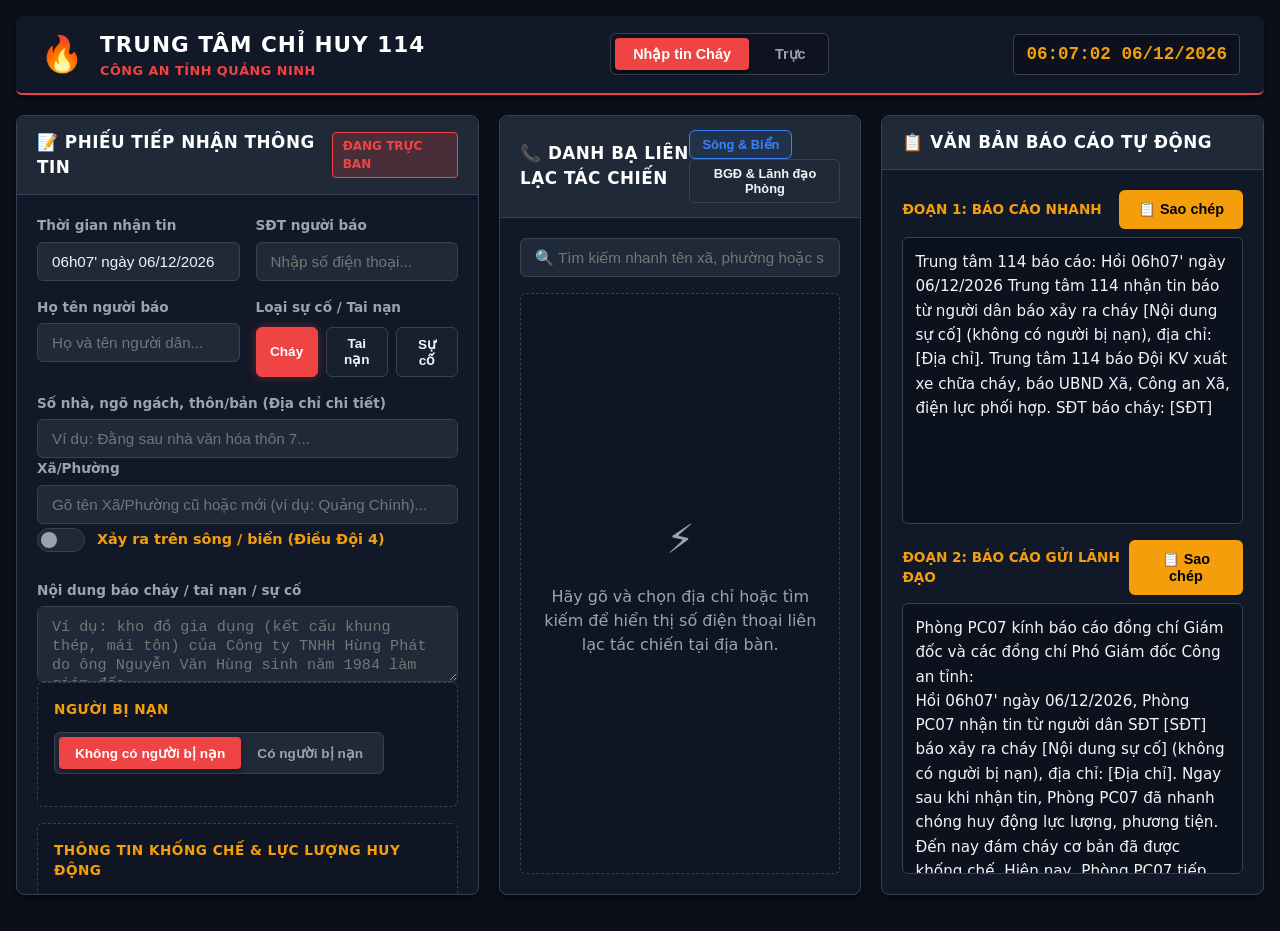
==== index.html @ b50be697 "Deploy 114 System single file standalone app" ====
<!DOCTYPE html>
<html lang="vi">
<head>
    <meta charset="UTF-8">
    <meta name="viewport" content="width=device-width, initial-scale=1.0">
    <title>Hệ Thống Tiếp Nhận Tin 114 - Quảng Ninh</title>
    <style>
/* CSS RESET & VARIABLES */
:root {
    --bg-main: #0b0f19;
    --bg-panel: #111827;
    --bg-panel-header: #1f2937;
    --bg-input: #1f2937;
    --bg-input-focus: #374151;
    
    --border-color: #374151;
    --border-color-focus: #f43f5e; /* Signal Red */
    
    --color-text-main: #f3f4f6;
    --color-text-muted: #9ca3af;
    --color-text-header: #ffffff;
    
    --accent-red: #ef4444;
    --accent-red-hover: #dc2626;
    --accent-amber: #f59e0b;
    --accent-amber-hover: #d97706;
    --accent-green: #10b981;
    --accent-blue: #3b82f6;
    
    --font-family: system-ui, -apple-system, BlinkMacSystemFont, "Segoe UI", Roboto, Helvetica, Arial, sans-serif;
    --border-radius-sm: 4px;
    --border-radius-md: 6px;
    --border-radius-lg: 8px;
    
    --shadow-md: 0 4px 6px -1px rgba(0, 0, 0, 0.3), 0 2px 4px -1px rgba(0, 0, 0, 0.2);
    --shadow-lg: 0 10px 15px -3px rgba(0, 0, 0, 0.4), 0 4px 6px -2px rgba(0, 0, 0, 0.3);
    
    --transition-fast: 0.15s ease;
    --transition-normal: 0.25s ease;
}

* {
    box-sizing: border-box;
    margin: 0;
    padding: 0;
}

body {
    background-color: var(--bg-main);
    color: var(--color-text-main);
    font-family: var(--font-family);
    line-height: 1.5;
    padding: 16px;
    min-height: 100vh;
}

.hidden {
    display: none !important;
}

/* HEADER STYLE */
.main-header {
    background-color: var(--bg-panel);
    border-bottom: 2px solid var(--accent-red);
    padding: 12px 24px;
    margin-bottom: 20px;
    border-radius: var(--border-radius-md);
    box-shadow: var(--shadow-md);
}

.header-container {
    display: flex;
    justify-content: space-between;
    align-items: center;
    flex-wrap: wrap;
    gap: 12px;
}

.brand-logo {
    display: flex;
    align-items: center;
    gap: 16px;
}

.logo-icon {
    font-size: 2.2rem;
    animation: flame-pulse 2s infinite ease-in-out;
}

.logo-text h1 {
    font-size: 1.35rem;
    font-weight: 800;
    letter-spacing: 1px;
    color: var(--color-text-header);
}

.logo-text p {
    font-size: 0.8rem;
    color: var(--accent-red);
    font-weight: 700;
    letter-spacing: 0.5px;
}

.system-time {
    font-family: monospace;
    font-size: 1.1rem;
    font-weight: 700;
    color: var(--accent-amber);
    background-color: rgba(0,0,0,0.3);
    padding: 6px 12px;
    border-radius: var(--border-radius-sm);
    border: 1px solid var(--border-color);
}

/* DASHBOARD LAYOUT */
.dashboard-grid {
    display: grid;
    grid-template-columns: 1fr;
    gap: 20px;
    margin-bottom: 20px;
}

@media (min-width: 1024px) {
    .dashboard-grid {
        grid-template-columns: 1.15fr 0.9fr 0.95fr;
        height: calc(100vh - 120px);
        min-height: 680px;
    }
}

/* PANEL BASIC STYLE */
.panel {
    background-color: var(--bg-panel);
    border: 1px solid var(--border-color);
    border-radius: var(--border-radius-lg);
    box-shadow: var(--shadow-md);
    display: flex;
    flex-direction: column;
    overflow: hidden;
}

.panel-header {
    background-color: var(--bg-panel-header);
    padding: 14px 20px;
    border-bottom: 1px solid var(--border-color);
    display: flex;
    justify-content: space-between;
    align-items: center;
}

.panel-header h2 {
    font-size: 1.05rem;
    font-weight: 700;
    color: var(--color-text-header);
    letter-spacing: 0.5px;
}

.panel-body {
    padding: 20px;
    flex: 1;
    overflow-y: auto;
}

/* BADGES */
.badge {
    padding: 4px 10px;
    font-size: 0.75rem;
    font-weight: 700;
    border-radius: var(--border-radius-sm);
    text-transform: uppercase;
}

.badge-alert {
    background-color: rgba(239, 68, 68, 0.2);
    color: var(--accent-red);
    border: 1px solid var(--accent-red);
    animation: alert-blink 1.5s infinite;
}

/* FORM ELEMENTS */
.form-row {
    display: flex;
    gap: 16px;
    margin-bottom: 16px;
}

@media (max-width: 600px) {
    .form-row {
        flex-direction: column;
        gap: 16px;
    }
}

.form-group {
    flex: 1;
    display: flex;
    flex-direction: column;
    gap: 6px;
}

.form-group.relative {
    position: relative;
}

label {
    font-size: 0.85rem;
    font-weight: 600;
    color: var(--color-text-muted);
}

input[type="text"],
input[type="tel"],
input[type="number"],
select,
textarea {
    background-color: var(--bg-input);
    color: var(--color-text-main);
    border: 1px solid var(--border-color);
    padding: 10px 14px;
    font-size: 0.95rem;
    border-radius: var(--border-radius-md);
    width: 100%;
    outline: none;
    transition: border-color var(--transition-fast), background-color var(--transition-fast);
}

input[type="text"]:focus,
input[type="tel"]:focus,
input[type="number"]:focus,
select:focus,
textarea:focus {
    border-color: var(--border-color-focus);
    background-color: var(--bg-input-focus);
}

textarea {
    resize: vertical;
}

/* Form Row groups with subtle border wrapper */
.form-row-group {
    border: 1px dashed var(--border-color);
    padding: 16px;
    border-radius: var(--border-radius-md);
    margin-bottom: 16px;
    background-color: rgba(0, 0, 0, 0.1);
}

.group-title {
    font-size: 0.85rem;
    font-weight: 700;
    text-transform: uppercase;
    color: var(--accent-amber);
    margin-bottom: 12px;
    letter-spacing: 0.5px;
}

/* BUTTONS */
.btn {
    display: inline-flex;
    align-items: center;
    justify-content: center;
    padding: 10px 18px;
    font-size: 0.9rem;
    font-weight: 700;
    border-radius: var(--border-radius-md);
    cursor: pointer;
    border: 1px solid transparent;
    transition: all var(--transition-fast);
    outline: none;
    gap: 8px;
}

.btn:active {
    transform: scale(0.97);
}

.btn-primary {
    background-color: var(--accent-red);
    color: white;
}

.btn-primary:hover {
    background-color: var(--accent-red-hover);
}

.btn-secondary {
    background-color: transparent;
    color: var(--color-text-main);
    border-color: var(--border-color);
}

.btn-secondary:hover {
    background-color: var(--bg-panel-header);
    border-color: var(--color-text-muted);
}

.btn-sm {
    padding: 6px 12px;
    font-size: 0.8rem;
}

/* TOGGLE GROUP BUTTONS */
.btn-toggle-group {
    display: inline-flex;
    background-color: var(--bg-input);
    padding: 4px;
    border-radius: var(--border-radius-md);
    border: 1px solid var(--border-color);
    align-self: flex-start;
}

.btn-toggle {
    background: transparent;
    border: none;
    color: var(--color-text-muted);
    padding: 8px 16px;
    font-size: 0.85rem;
    font-weight: 700;
    border-radius: var(--border-radius-sm);
    cursor: pointer;
    transition: all var(--transition-fast);
}

.btn-toggle:hover {
    color: var(--color-text-main);
}

.btn-toggle.active {
    background-color: var(--accent-red);
    color: white;
    box-shadow: var(--shadow-md);
}

/* SWITCH TOGGLE CONTAINER */
.form-group-checkbox {
    display: flex;
    align-items: center;
    gap: 12px;
    margin: 4px 0 12px 0;
}

.checkbox-label {
    font-size: 0.9rem;
    font-weight: 700;
    color: var(--accent-amber);
    cursor: pointer;
}

.switch-container {
    position: relative;
    display: inline-block;
    width: 48px;
    height: 24px;
}

.switch-container input {
    opacity: 0;
    width: 0;
    height: 0;
}

.switch-slider {
    position: absolute;
    cursor: pointer;
    top: 0;
    left: 0;
    right: 0;
    bottom: 0;
    background-color: var(--bg-input);
    border: 1px solid var(--border-color);
    border-radius: 24px;
    transition: var(--transition-normal);
}

.switch-slider:before {
    position: absolute;
    content: "";
    height: 16px;
    width: 16px;
    left: 3px;
    bottom: 3px;
    background-color: var(--color-text-muted);
    border-radius: 50%;
    transition: var(--transition-normal);
}

input:checked + .switch-slider {
    background-color: rgba(239, 68, 68, 0.2);
    border-color: var(--accent-red);
}

input:checked + .switch-slider:before {
    transform: translateX(24px);
    background-color: var(--accent-red);
}

/* AUTOCOMPLETE SUGGESTIONS */
.autocomplete-list {
    position: absolute;
    top: calc(100% + 4px);
    left: 0;
    right: 0;
    background-color: var(--bg-panel-header);
    border: 1px solid var(--border-color);
    border-radius: var(--border-radius-md);
    max-height: 250px;
    overflow-y: auto;
    z-index: 100;
    box-shadow: var(--shadow-lg);
}

.autocomplete-item {
    padding: 10px 16px;
    cursor: pointer;
    border-bottom: 1px solid rgba(255, 255, 255, 0.05);
    font-size: 0.9rem;
    transition: background-color var(--transition-fast);
}

.autocomplete-item:hover {
    background-color: var(--bg-input-focus);
}

.autocomplete-item:last-child {
    border-bottom: none;
}

.autocomplete-item .hl-match {
    color: var(--accent-amber);
    font-weight: 700;
}

.autocomplete-item .sub-info {
    display: block;
    font-size: 0.75rem;
    color: var(--color-text-muted);
    margin-top: 4px;
}

/* DIRECTORY STYLES */
.search-box {
    margin-bottom: 16px;
}

.contacts-panel {
    height: 100%;
}

.contacts-panel .panel-body {
    display: flex;
    flex-direction: column;
    overflow: hidden;
}

.info-empty {
    text-align: center;
    padding: 40px 20px;
    color: var(--color-text-muted);
    flex: 1;
    display: flex;
    flex-direction: column;
    justify-content: center;
    align-items: center;
    border: 1px dashed var(--border-color);
    border-radius: var(--border-radius-md);
    background-color: rgba(0, 0, 0, 0.1);
}

.info-icon {
    font-size: 2.5rem;
    margin-bottom: 16px;
    color: var(--color-text-muted);
}

/* MATCHED TEAM BANNER */
.matched-team-banner {
    display: flex;
    justify-content: space-between;
    align-items: center;
    background: linear-gradient(90deg, rgba(239, 68, 68, 0.15) 0%, rgba(245, 158, 11, 0.05) 100%);
    border: 1px solid var(--accent-red);
    padding: 12px 18px;
    border-radius: var(--border-radius-md);
    margin-bottom: 16px;
}

.banner-label {
    font-size: 0.8rem;
    font-weight: 700;
    color: var(--color-text-muted);
}

.banner-value {
    font-size: 1.15rem;
    font-weight: 800;
    color: var(--accent-red);
}

/* CONTACTS DIRECTORY LIST */
.contacts-list {
    flex: 1;
    overflow-y: auto;
    display: flex;
    flex-direction: column;
    gap: 16px;
    padding-right: 4px;
}

/* Custom Scrollbar */
::-webkit-scrollbar {
    width: 6px;
    height: 6px;
}

::-webkit-scrollbar-track {
    background: transparent;
}

::-webkit-scrollbar-thumb {
    background: var(--border-color);
    border-radius: 10px;
}

::-webkit-scrollbar-thumb:hover {
    background: var(--color-text-muted);
}

.contact-card {
    background-color: rgba(0, 0, 0, 0.15);
    border: 1px solid var(--border-color);
    border-radius: var(--border-radius-md);
    overflow: hidden;
    flex-shrink: 0;
}

.contact-card-header {
    background-color: rgba(255,255,255,0.03);
    padding: 8px 14px;
    border-bottom: 1px solid var(--border-color);
    font-size: 0.85rem;
    font-weight: 700;
    color: var(--accent-amber);
    text-transform: uppercase;
    letter-spacing: 0.5px;
}

.contact-card-body {
    padding: 10px 14px;
}

.contact-item {
    display: flex;
    justify-content: space-between;
    align-items: center;
    padding: 8px 0;
    border-bottom: 1px solid rgba(255,255,255,0.05);
    font-size: 0.9rem;
    line-height: 1.4;
}

.contact-item:last-child {
    border-bottom: none;
    padding-bottom: 0;
}

.contact-item:first-child {
    padding-top: 0;
}

.contact-label {
    color: var(--color-text-main);
}

.contact-phone-list {
    display: flex;
    gap: 12px;
    align-items: center;
}

.phone-link {
    color: var(--accent-blue);
    text-decoration: none;
    font-weight: 700;
    font-family: monospace;
    font-size: 0.95rem;
    border-bottom: 1px dashed var(--accent-blue);
    transition: color var(--transition-fast);
    display: inline-block;
    line-height: 1.2;
    padding-bottom: 2px;
}

.phone-link:hover {
    color: var(--color-text-header);
    border-bottom-style: solid;
}

.no-data-text {
    font-size: 0.85rem;
    color: var(--color-text-muted);
    font-style: italic;
}

/* REPORT GENERATOR SECTION */
.report-panel {
    height: 100%;
}

.report-grid {
    display: flex;
    flex-direction: column;
    gap: 16px;
    height: 100%;
}

.report-box {
    display: flex;
    flex-direction: column;
    gap: 8px;
    flex: 1;
    min-height: 0;
}

.report-box-header {
    display: flex;
    justify-content: space-between;
    align-items: center;
}

.report-box-header h3 {
    font-size: 0.85rem;
    font-weight: 700;
    color: var(--accent-amber);
    text-transform: uppercase;
}

.report-box textarea {
    font-family: system-ui, sans-serif;
    font-size: 0.95rem;
    line-height: 1.6;
    flex: 1;
    resize: none;
    background-color: rgba(0, 0, 0, 0.25);
    border: 1px solid var(--border-color);
    border-radius: var(--border-radius-md);
    padding: 12px;
    color: var(--color-text-main);
}

.btn-copy {
    background-color: var(--accent-amber);
    color: black;
}

.btn-copy:hover {
    background-color: var(--accent-amber-hover);
}

/* MODAL STYLES */
.modal {
    position: fixed;
    top: 0;
    left: 0;
    right: 0;
    bottom: 0;
    display: flex;
    align-items: center;
    justify-content: center;
    z-index: 1000;
    transition: opacity var(--transition-normal);
}

.modal.hidden {
    display: flex !important;
    opacity: 0;
    pointer-events: none;
}

.modal-overlay {
    position: absolute;
    top: 0;
    left: 0;
    right: 0;
    bottom: 0;
    background-color: rgba(0, 0, 0, 0.8);
    backdrop-filter: blur(4px);
}

.modal-content {
    position: relative;
    background-color: var(--bg-panel);
    border: 1px solid var(--accent-red);
    border-radius: var(--border-radius-lg);
    width: 90%;
    max-width: 600px;
    max-height: 80vh;
    overflow-y: auto;
    z-index: 1001;
    box-shadow: var(--shadow-lg);
    display: flex;
    flex-direction: column;
    transform: scale(0.9);
    transition: transform var(--transition-normal);
}

.modal:not(.hidden) .modal-content {
    transform: scale(1);
}

.modal-header {
    background-color: var(--bg-panel-header);
    padding: 16px 20px;
    border-bottom: 1px solid var(--border-color);
    display: flex;
    justify-content: space-between;
    align-items: center;
}

.modal-header h3 {
    font-size: 0.95rem;
    font-weight: 700;
    color: var(--accent-red);
}

.btn-close {
    background: transparent;
    border: none;
    color: var(--color-text-muted);
    font-size: 1.8rem;
    cursor: pointer;
    line-height: 1;
}

.btn-close:hover {
    color: white;
}

.modal-body {
    padding: 20px;
    overflow-y: auto;
    display: flex;
    flex-direction: column;
    gap: 16px;
}

/* TOAST MESSAGE */
.toast {
    position: fixed;
    bottom: 24px;
    left: 50%;
    transform: translateX(-50%) translateY(0);
    background-color: var(--accent-green);
    color: white;
    padding: 10px 24px;
    border-radius: 30px;
    font-weight: 700;
    font-size: 0.9rem;
    z-index: 9999;
    box-shadow: var(--shadow-lg);
    transition: all 0.3s cubic-bezier(0.175, 0.885, 0.32, 1.275);
    opacity: 1;
}

.toast.hidden {
    display: block !important;
    opacity: 0;
    transform: translateX(-50%) translateY(30px);
    pointer-events: none;
}

/* ANIMATIONS */
@keyframes flame-pulse {
    0%, 100% { transform: scale(1); opacity: 0.95; filter: drop-shadow(0 0 2px var(--accent-red)); }
    50% { transform: scale(1.15); opacity: 1; filter: drop-shadow(0 0 10px var(--accent-red)); }
}

@keyframes alert-blink {
    0%, 100% { opacity: 1; }
    50% { opacity: 0.4; }
}

/* INCIDENT TYPE SELECTOR BUTTONS */
.incident-type-selector {
    display: flex;
    gap: 8px;
    margin-top: 4px;
}

.type-btn {
    flex: 1;
    padding: 8px 12px;
    background-color: rgba(255, 255, 255, 0.03);
    border: 1px solid var(--border-color);
    border-radius: var(--border-radius-md);
    color: var(--color-text-main);
    font-size: 0.85rem;
    font-weight: 700;
    cursor: pointer;
    transition: all var(--transition-fast);
    outline: none;
    text-align: center;
}

.type-btn:hover {
    background-color: rgba(255, 255, 255, 0.08);
    border-color: rgba(255, 255, 255, 0.3);
}

.type-btn.active[data-value="cháy"] {
    background-color: var(--accent-red);
    border-color: var(--accent-red);
    color: #ffffff;
    box-shadow: 0 0 10px rgba(239, 68, 68, 0.35);
}

.type-btn.active[data-value="tai nạn"] {
    background-color: var(--accent-amber);
    border-color: var(--accent-amber);
    color: #0c0f16;
    box-shadow: 0 0 10px rgba(245, 158, 11, 0.35);
}

.type-btn.active[data-value="sự cố"] {
    background-color: var(--accent-blue);
    border-color: var(--accent-blue);
    color: #ffffff;
    box-shadow: 0 0 10px rgba(59, 130, 246, 0.35);
}

.btn-marine {
    background-color: rgba(59, 130, 246, 0.1) !important;
    border: 1px solid var(--accent-blue) !important;
    color: var(--accent-blue) !important;
    margin-right: 8px;
}

.btn-marine:hover {
    background-color: var(--accent-blue) !important;
    color: #ffffff !important;
    box-shadow: 0 0 8px rgba(59, 130, 246, 0.4);
}

/* HEADER NAVIGATION TABS */
.header-nav {
    display: flex;
    gap: 8px;
    background-color: rgba(0, 0, 0, 0.2);
    padding: 4px;
    border-radius: var(--border-radius-md);
    border: 1px solid var(--border-color);
}

.nav-tab {
    background: transparent;
    border: none;
    color: var(--color-text-muted);
    padding: 8px 18px;
    font-size: 0.9rem;
    font-weight: 700;
    border-radius: var(--border-radius-sm);
    cursor: pointer;
    transition: all var(--transition-fast);
    outline: none;
}

.nav-tab:hover {
    color: var(--color-text-main);
    background-color: rgba(255, 255, 255, 0.03);
}

.nav-tab.active {
    background-color: var(--accent-red);
    color: #ffffff;
    box-shadow: var(--shadow-md);
}

/* DUTY TAB VIEW LAYOUT */
.duty-container {
    display: flex;
    gap: 20px;
    height: calc(100vh - 120px);
    padding-bottom: 20px;
    box-sizing: border-box;
}

.duty-sidebar {
    width: 300px;
    display: flex;
    flex-direction: column;
    gap: 20px;
    flex-shrink: 0;
    overflow-y: auto;
}

.duty-display-panel {
    flex: 1;
    background-color: rgba(0, 0, 0, 0.2);
    border: 2px solid var(--border-color);
    border-radius: var(--border-radius-md);
    display: flex;
    flex-direction: column;
    justify-content: center;
    align-items: center;
    padding: 40px;
    text-align: center;
    position: relative;
    overflow: hidden;
    box-shadow: inset 0 0 30px rgba(0, 0, 0, 0.4);
    transition: all var(--transition-normal);
}

/* Glowing borders based on active personnel state */
.duty-display-panel.active-cháy {
    border-color: var(--accent-red);
    box-shadow: inset 0 0 30px rgba(239, 68, 68, 0.15), 0 0 20px rgba(239, 68, 68, 0.05);
}

.duty-display-panel.active-tai-nạn {
    border-color: var(--accent-amber);
    box-shadow: inset 0 0 30px rgba(245, 158, 11, 0.15), 0 0 20px rgba(245, 158, 11, 0.05);
}

.duty-display-panel.active-sự-cố {
    border-color: var(--accent-blue);
    box-shadow: inset 0 0 30px rgba(59, 130, 246, 0.15), 0 0 20px rgba(59, 130, 246, 0.05);
}

.duty-btn-row {
    display: flex;
    flex-direction: column;
    gap: 8px;
}

.duty-btn {
    background-color: rgba(255, 255, 255, 0.01);
    border: 1px solid var(--border-color);
    border-radius: var(--border-radius-md);
    color: var(--color-text-main);
    padding: 12px 16px;
    font-size: 0.95rem;
    font-weight: 700;
    text-align: left;
    cursor: pointer;
    transition: all var(--transition-fast);
    display: flex;
    justify-content: space-between;
    align-items: center;
    outline: none;
}

.duty-btn:hover {
    background-color: rgba(255, 255, 255, 0.05);
    border-color: rgba(255, 255, 255, 0.2);
    transform: translateX(4px);
}

.duty-btn.active {
    background-color: var(--accent-red);
    border-color: var(--accent-red);
    color: #ffffff;
    box-shadow: 0 0 10px rgba(239, 68, 68, 0.3);
}

.duty-btn.active .btn-status {
    background-color: #ffffff;
    box-shadow: 0 0 8px #ffffff;
}

.btn-status {
    width: 6px;
    height: 6px;
    border-radius: 50%;
    background-color: rgba(255, 255, 255, 0.15);
    transition: all var(--transition-fast);
}

/* GIANT LED ALERT SCREEN */
.siren-container {
    display: flex;
    justify-content: center;
    align-items: center;
    margin-bottom: 24px;
    position: relative;
    width: 80px;
    height: 80px;
}

.siren-icon {
    font-size: 3.5rem;
    z-index: 2;
    animation: siren-spin 3s linear infinite;
}

.siren-ring {
    position: absolute;
    width: 50px;
    height: 50px;
    border-radius: 50%;
    background-color: rgba(239, 68, 68, 0.35);
    z-index: 1;
    animation: siren-pulse 1.2s cubic-bezier(0.165, 0.84, 0.44, 1) infinite;
}

.giant-alert-text {
    font-family: monospace;
    font-size: 2.2rem;
    font-weight: 900;
    color: var(--color-text-header);
    margin-bottom: 16px;
    line-height: 1.4;
    letter-spacing: 1px;
    text-shadow: 0 0 20px rgba(255, 255, 255, 0.15);
    word-break: break-word;
    max-width: 95%;
}

.giant-phone-text {
    font-family: monospace;
    font-size: 6.8rem;
    font-weight: 900;
    color: var(--accent-blue);
    text-decoration: none;
    line-height: 1.1;
    letter-spacing: 4px;
    transition: all var(--transition-fast);
    display: inline-block;
    border-bottom: 4px dashed var(--accent-blue);
    padding-bottom: 8px;
    text-shadow: 0 0 25px rgba(59, 130, 246, 0.4);
}

.giant-phone-text:hover {
    color: var(--color-text-header);
    border-bottom-style: solid;
    transform: scale(1.03);
}

/* Animations for siren and beacon alert */
@keyframes siren-spin {
    0% { transform: rotate(0deg); }
    50% { transform: rotate(15deg); }
    100% { transform: rotate(0deg); }
}

@keyframes siren-pulse {
    0% {
        transform: scale(0.9);
        opacity: 0.9;
    }
    100% {
        transform: scale(2.2);
        opacity: 0;
    }
}

/* CONCURRENT DUTY BLOCKS & HIGHLIGHTING */
.duty-display-block {
    display: flex;
    flex-direction: column;
    align-items: center;
    width: 100%;
    z-index: 2;
}

.block-badge {
    font-size: 0.75rem;
    font-weight: 800;
    letter-spacing: 1px;
    background-color: rgba(255, 255, 255, 0.05);
    border: 1px solid rgba(255, 255, 255, 0.1);
    padding: 4px 12px;
    border-radius: 20px;
    margin-bottom: 14px;
    color: var(--accent-amber);
    text-transform: uppercase;
}

.officer-block .block-badge {
    background-color: rgba(239, 68, 68, 0.15);
    border-color: rgba(239, 68, 68, 0.3);
    color: var(--accent-red);
    box-shadow: 0 0 8px rgba(239, 68, 68, 0.1);
}

.medium-alert-text {
    font-family: monospace;
    font-size: 1.8rem;
    font-weight: 800;
    color: var(--color-text-muted);
    margin-bottom: 12px;
    line-height: 1.3;
    letter-spacing: 1px;
    text-shadow: 0 0 10px rgba(255, 255, 255, 0.05);
}

.medium-phone-text {
    font-family: monospace;
    font-size: 2.8rem;
    font-weight: 900;
    color: var(--color-text-main);
    text-decoration: none;
    line-height: 1.1;
    letter-spacing: 2px;
    transition: all var(--transition-fast);
    display: inline-block;
    border-bottom: 2px dashed rgba(255, 255, 255, 0.2);
    padding-bottom: 4px;
}

.medium-phone-text:hover {
    color: var(--accent-amber);
    border-bottom-style: solid;
    border-color: var(--accent-amber);
    transform: scale(1.03);
}

.duty-divider {
    width: 60%;
    height: 1px;
    background: linear-gradient(90deg, transparent, var(--border-color), transparent);
    margin: 28px 0;
    z-index: 2;
}

/* Pulse animation to draw attention to main duty officer SĐT */
@keyframes text-glow-pulse {
    0%, 100% {
        text-shadow: 0 0 15px rgba(59, 130, 246, 0.4);
        filter: brightness(1);
    }
    50% {
        text-shadow: 0 0 35px rgba(59, 130, 246, 0.8), 0 0 50px rgba(59, 130, 246, 0.4);
        filter: brightness(1.2);
        transform: scale(1.02);
    }
}

.pulse-glow {
    animation: text-glow-pulse 2.2s infinite ease-in-out;
    border-color: var(--accent-blue) !important;
}

/* QR CODE SCANNER LAYOUT */
.qr-panel {
    margin-top: auto;
}

.qr-body {
    display: flex;
    justify-content: center;
    align-items: center;
    padding: 8px;
}

.qr-display-box {
    background-color: #ffffff;
    border-radius: var(--border-radius-md);
    padding: 8px;
    display: flex;
    flex-direction: column;
    align-items: center;
    width: 100%;
    max-width: 105px;
    box-shadow: 0 4px 10px rgba(0, 0, 0, 0.4);
    border: 1px solid rgba(255, 255, 255, 0.1);
    transition: all var(--transition-fast);
}

.qr-image {
    width: 85px;
    height: 85px;
    display: block;
    object-fit: contain;
    border: 1px solid #e5e7eb;
    border-radius: 4px;
    transition: transform 0.2s ease-in-out;
}

.qr-image:hover {
    transform: scale(1.08);
}

</style>
</head>
<body class="dark-theme">
    <header class="main-header">
        <div class="header-container">
            <div class="brand-logo">
                <div class="logo-icon">🔥</div>
                <div class="logo-text">
                    <h1>TRUNG TÂM CHỈ HUY 114</h1>
                    <p>CÔNG AN TỈNH QUẢNG NINH</p>
                </div>
            </div>
            <div class="header-nav">
                <button type="button" class="nav-tab active" id="tab-report">Nhập tin Cháy</button>
                <button type="button" class="nav-tab" id="tab-duty">Trực</button>
            </div>
            <div class="system-time" id="live-clock">--:--:-- --/--/----</div>
        </div>
    </header>

    <main class="dashboard-grid" id="report-view">
        <!-- CỘT 1: NHẬP THÔNG TIN -->
        <section class="panel input-panel">
            <div class="panel-header">
                <h2>📝 PHIẾU TIẾP NHẬN THÔNG TIN</h2>
                <span class="badge badge-alert">ĐANG TRỰC BAN</span>
            </div>
            <div class="panel-body">
                <form id="fire-report-form" onsubmit="event.preventDefault();">
                    <!-- Thời gian & Người báo -->
                    <div class="form-row">
                        <div class="form-group">
                            <label for="report-time">Thời gian nhận tin</label>
                            <input type="text" id="report-time" required placeholder="19h29' ngày 11/07/2026">
                        </div>
                        <div class="form-group">
                            <label for="reporter-phone">SĐT người báo</label>
                            <input type="tel" id="reporter-phone" required placeholder="Nhập số điện thoại...">
                        </div>
                    </div>

                    <div class="form-row">
                        <div class="form-group">
                            <label for="reporter-name">Họ tên người báo</label>
                            <input type="text" id="reporter-name" placeholder="Họ và tên người dân...">
                        </div>
                        <div class="form-group">
                            <label>Loại sự cố / Tai nạn</label>
                            <div class="incident-type-selector" id="incident-type-selector">
                                <button type="button" class="type-btn active" data-value="cháy">Cháy</button>
                                <button type="button" class="type-btn" data-value="tai nạn">Tai nạn</button>
                                <button type="button" class="type-btn" data-value="sự cố">Sự cố</button>
                            </div>
                        </div>
                    </div>

                    <!-- Số nhà, ngõ ngách, thôn/bản (Địa chỉ chi tiết) -->
                    <div class="form-group">
                        <label for="address-detail">Số nhà, ngõ ngách, thôn/bản (Địa chỉ chi tiết)</label>
                        <input type="text" id="address-detail" placeholder="Ví dụ: Đằng sau nhà văn hóa thôn 7...">
                    </div>

                    <!-- Địa chỉ & Gợi ý sáp nhập -->
                    <div class="form-group relative">
                        <label for="address-input">Xã/Phường</label>
                        <input type="text" id="address-input" required autocomplete="off" placeholder="Gõ tên Xã/Phường cũ hoặc mới (ví dụ: Quảng Chính)...">
                        <div id="autocomplete-suggestions" class="autocomplete-list hidden"></div>
                        <input type="hidden" id="matched-section-id">
                        <input type="hidden" id="matched-full-address">
                        <input type="hidden" id="matched-district">
                        <input type="hidden" id="matched-team">
                    </div>

                    <!-- Sông biển toggle -->
                    <div class="form-row align-center">
                        <div class="form-group-checkbox">
                            <label class="switch-container">
                                <input type="checkbox" id="is-marine">
                                <span class="switch-slider"></span>
                            </label>
                            <span class="checkbox-label">Xảy ra trên sông / biển (Điều Đội 4)</span>
                        </div>
                    </div>

                    <!-- Nội dung sự cố chi tiết -->
                    <div class="form-group">
                        <label for="incident-detail">Nội dung báo cháy / tai nạn / sự cố</label>
                        <textarea id="incident-detail" rows="3" placeholder="Ví dụ: kho đồ gia dụng (kết cấu khung thép, mái tôn) của Công ty TNHH Hùng Phát do ông Nguyễn Văn Hùng sinh năm 1984 làm giám đốc..."></textarea>
                    </div>

                    <!-- Người bị nạn & Tình trạng -->
                    <div class="form-row-group">
                        <div class="group-title">Người bị nạn</div>
                        <div class="form-row">
                            <div class="btn-toggle-group">
                                <button type="button" class="btn-toggle active" id="btn-no-casualties">Không có người bị nạn</button>
                                <button type="button" class="btn-toggle" id="btn-has-casualties">Có người bị nạn</button>
                            </div>
                            <div class="form-group hidden" id="casualties-count-group">
                                <label for="casualties-count">Số lượng người bị nạn</label>
                                <input type="number" id="casualties-count" min="1" value="1">
                            </div>
                        </div>
                        <div class="form-group hidden" id="casualties-status-group">
                            <label for="casualties-status">Tình trạng người bị nạn</label>
                            <input type="text" id="casualties-status" placeholder="Ví dụ: bị thương nhẹ, đang mắc kẹt...">
                        </div>
                    </div>

                    <!-- Quy mô & Lực lượng huy động -->
                    <div class="form-row-group">
                        <div class="group-title">Thông tin khống chế & Lực lượng huy động</div>
                        <div class="form-row">
                            <div class="form-group">
                                <label for="fire-area">Diện tích đám cháy (m²)</label>
                                <input type="number" id="fire-area" placeholder="Ví dụ: 300">
                            </div>
                            <div class="form-group">
                                <label for="control-time">Thời gian khống chế (Giờ:Phút)</label>
                                <input type="text" id="control-time" placeholder="Ví dụ: 20h30">
                            </div>
                        </div>
                        <div class="form-group">
                            <label for="mobilized-forces">Lực lượng, phương tiện đã huy động</label>
                            <textarea id="mobilized-forces" rows="2" placeholder="Ví dụ: huy động 03 xe chữa cháy của KCN Hải Hà, 01 máy xúc..."></textarea>
                        </div>
                    </div>
                </form>
            </div>
        </section>

        <!-- CỘT 2: TRA CỨU DANH BẠ ĐỊA BÀN -->
        <section class="panel contacts-panel">
            <div class="panel-header">
                <h2>📞 DANH BẠ LIÊN LẠC TÁC CHIẾN</h2>
                <div class="header-actions">
                    <button type="button" class="btn btn-secondary btn-sm btn-marine" id="btn-show-marine">Sông & Biển</button>
                    <button type="button" class="btn btn-secondary btn-sm" id="btn-show-province">BGĐ & Lãnh đạo Phòng</button>
                </div>
            </div>
            <div class="panel-body">
                <!-- Search bar trực tiếp -->
                <div class="search-box">
                    <input type="text" id="contact-search" placeholder="🔍 Tìm kiếm nhanh tên xã, phường hoặc số điện thoại...">
                </div>

                <!-- Thông báo khi chưa chọn địa bàn -->
                <div class="info-empty" id="contacts-empty-state">
                    <div class="info-icon">⚡</div>
                    <p>Hãy gõ và chọn địa chỉ hoặc tìm kiếm để hiển thị số điện thoại liên lạc tác chiến tại địa bàn.</p>
                </div>

                <!-- Hiển thị Đội chỉ huy -->
                <div class="matched-team-banner hidden" id="matched-team-banner">
                    <div class="banner-label">ĐƠN VỊ CHỈ HUY BẢO VỆ ĐỊA BÀN:</div>
                    <div class="banner-value" id="matched-team-value">ĐỘI KV8</div>
                </div>

                <!-- Danh bạ chi tiết của khu vực -->
                <div class="contacts-list hidden" id="contacts-display-list"></div>
            </div>
        </section>

        <!-- CỘT 3: KHU VỰC BÁO CÁO -->
        <section class="panel report-panel">
            <div class="panel-header">
                <h2>📋 VĂN BẢN BÁO CÁO TỰ ĐỘNG</h2>
            </div>
            <div class="panel-body report-grid">
                <!-- Đoạn 1: Báo cáo nhanh -->
                <div class="report-box">
                    <div class="report-box-header">
                        <h3>Đoạn 1: Báo cáo nhanh</h3>
                        <button class="btn btn-primary btn-copy" data-target="report-1">📋 Sao chép</button>
                    </div>
                    <textarea id="report-1" readonly></textarea>
                </div>

                <!-- Đoạn 2: Báo cáo chi tiết -->
                <div class="report-box">
                    <div class="report-box-header">
                        <h3>Đoạn 2: Báo cáo gửi Lãnh đạo</h3>
                        <button class="btn btn-primary btn-copy" data-target="report-2">📋 Sao chép</button>
                    </div>
                    <textarea id="report-2"></textarea>
                </div>
            </div>
        </section>
    </main>

    <!-- CỘT CHUYÊN BIỆT: LỊCH TRỰC BAN -->
    <section class="duty-container hidden" id="duty-view">
        <div class="duty-sidebar">
            <div class="panel">
                <div class="panel-header">
                    <h3>CHỈ HUY ĐỘI</h3>
                </div>
                <div class="panel-body">
                    <div class="duty-btn-row" id="chief-buttons">
                        <button type="button" class="duty-btn active" data-index="0">
                            <span>Đội trưởng (Đ/c Long)</span>
                            <span class="btn-status"></span>
                        </button>
                        <button type="button" class="duty-btn" data-index="1">
                            <span>Đội phó (Đ/c Hiếu)</span>
                            <span class="btn-status"></span>
                        </button>
                    </div>
                </div>
            </div>
            
            <div class="panel">
                <div class="panel-header">
                    <h3>CÁN BỘ TRỰC 114</h3>
                </div>
                <div class="panel-body">
                    <div class="duty-btn-row" id="officer-buttons">
                        <button type="button" class="duty-btn active" data-index="0">
                            <span>Đ/c Tài</span>
                            <span class="btn-status"></span>
                        </button>
                        <button type="button" class="duty-btn" data-index="1">
                            <span>Đ/c Thắng</span>
                            <span class="btn-status"></span>
                        </button>
                        <button type="button" class="duty-btn" data-index="2">
                            <span>Đ/c Sơn</span>
                            <span class="btn-status"></span>
                        </button>
                        <button type="button" class="duty-btn" data-index="3">
                            <span>Đ/c Long</span>
                            <span class="btn-status"></span>
                        </button>
                    </div>
                </div>
            </div>
            
            <!-- PANEL: MÃ QR QUÉT NHANH -->
            <div class="panel qr-panel">
                <div class="panel-header">
                    <h3>MÃ QR QUÉT GỌI NHANH</h3>
                </div>
                <div class="panel-body qr-body">
                    <div class="qr-display-box">
                        <img src="[data-uri]" alt="Mã QR" class="qr-image" id="qr-image">
                    </div>
                </div>
            </div>
        </div>
        
        <div class="duty-display-panel" id="duty-display-panel">
            <div class="siren-container">
                <div class="siren-ring"></div>
                <div class="siren-icon">🚨</div>
            </div>
            
            <!-- OFFICER BLOCK (HUGE GLOWING TEXT FOR MAIN VISIBILITY) -->
            <div class="duty-display-block officer-block">
                <div class="giant-alert-text" id="officer-alert-text">CHÁY GỌI Đ/C TÀI - ĐỘI 3</div>
                <a href="tel:0368118999" class="giant-phone-text pulse-glow" id="officer-phone-text">036.8118.999</a>
            </div>
            
            <div class="duty-divider"></div>
            
            <!-- CHIEF BLOCK (SMALLER SECONDARY INFO) -->
            <div class="duty-display-block commander-block">
                <div class="medium-alert-text" id="chief-alert-text">CHÁY GỌI ĐỘI TRƯỞNG LONG - ĐỘI 3</div>
                <a href="tel:0333668559" class="medium-phone-text" id="chief-phone-text">0333.668.559</a>
            </div>
        </div>
    </section>

    <!-- MODAL: BAN GIÁM ĐỐC & LÃNH ĐẠO PHÒNG -->
    <div class="modal hidden" id="province-contacts-modal">
        <div class="modal-overlay" id="modal-overlay"></div>
        <div class="modal-content">
            <div class="modal-header">
                <h3>📞 DANH BẠ BAN GIÁM ĐỐC CA TỈNH & LÃNH ĐẠO PHÒNG PC07</h3>
                <button class="btn-close" id="btn-close-modal">×</button>
            </div>
            <div class="modal-body" id="province-contacts-body"></div>
        </div>
    </div>

    <!-- MODAL: LIÊN LẠC SÔNG BIỂN -->
    <div class="modal hidden" id="marine-contacts-modal">
        <div class="modal-overlay" id="modal-overlay-marine"></div>
        <div class="modal-content">
            <div class="modal-header" style="background: linear-gradient(135deg, rgba(59, 130, 246, 0.15) 0%, rgba(30, 41, 59, 0.95) 100%);">
                <h3>🚢 DANH SÁCH LIÊN HỆ CƠ QUAN, TỔ CHỨC TRÊN BIỂN</h3>
                <button class="btn-close" id="btn-close-marine-modal">×</button>
            </div>
            <div class="modal-body" id="marine-contacts-body"></div>
        </div>
    </div>

    <!-- TOAST NOTIFICATION -->
    <div class="toast hidden" id="toast-message">Đã sao chép vào bộ nhớ tạm!</div>

    <script>
const BUNDLED_QR_CODES = {'qr_chief_1.png': '[data-uri]', 'qr_chief_0.png': '[data-uri]', 'qr_officer_1.png': '[data-uri]', 'qr_officer_0.png': '[data-uri]', 'qr_officer_2.png': '[data-uri]', 'qr_officer_3.png': '[data-uri]'};

// Database cho he thong tiep nhan tin 114
// Bạn có thể chỉnh sửa trực tiếp nội dung file này bằng Notepad hoặc phần mềm khác.

const LEADERSHIP_DATA = [
  {
    "title": "Ban Giám Đốc Công An Tỉnh",
    "contacts": [
      {
        "raw": "- Giám đốc: Thiếu tướng Nguyễn Tiến Trung; SĐT: 0902.168.361",
        "text": "Giám đốc: Thiếu tướng Nguyễn Tiến Trung; SĐT: 0902.168.361"
      },
      {
        "raw": "- Phó Giám đốc: Đại tá Vũ Thanh Tùng; SĐT: 0898.518.998",
        "text": "Phó Giám đốc: Đại tá Vũ Thanh Tùng; SĐT: 0898.518.998"
      },
      {
        "raw": "- Phó Giám đốc: Đại tá Nguyễn Thuận; SĐT: 0936.651.999",
        "text": "Phó Giám đốc: Đại tá Nguyễn Thuận; SĐT: 0936.651.999"
      },
      {
        "raw": "- Phó Giám đốc: Đại tá Lê Hồng Vân; SĐT: 0904.170.566",
        "text": "Phó Giám đốc: Đại tá Lê Hồng Vân; SĐT: 0904.170.566"
      },
      {
        "raw": "- Phó Giám đốc: Đại tá Vũ Trung Hiếu; SĐT: 0904.170.566",
        "text": "Phó Giám đốc: Đại tá Vũ Trung Hiếu; SĐT: 0904.170.566"
      }
    ]
  },
  {
    "title": "Lãnh Đạo Phòng Cảnh Sát PCCC & CNCH",
    "contacts": [
      {
        "raw": "- Trưởng phòng: Nguyễn Văn Cường; SĐT: 0982.988.358",
        "text": "Trưởng phòng: Nguyễn Văn Cường; SĐT: 0982.988.358"
      },
      {
        "raw": "- Phó trưởng phòng: Tiêu Văn Tiến; SĐT: 0936.246.198",
        "text": "Phó trưởng phòng: Tiêu Văn Tiến; SĐT: 0936.246.198"
      },
      {
        "raw": "- Phó trưởng phòng: Hoàng Mạnh Hùng; SĐT: 0912.828.487",
        "text": "Phó trưởng phòng: Hoàng Mạnh Hùng; SĐT: 0912.828.487"
      },
      {
        "raw": "- Phó trưởng phòng: Vũ Bắc Cường; SĐT: 0912.045.619",
        "text": "Phó trưởng phòng: Vũ Bắc Cường; SĐT: 0912.045.619"
      },
      {
        "raw": "- Phó trưởng phòng: Ngô Hải Nam; SĐT: 0904.479.007",
        "text": "Phó trưởng phòng: Ngô Hải Nam; SĐT: 0904.479.007"
      },
      {
        "raw": "- Phó trưởng phòng: Phạm Thanh Long; SĐT: 0966.139.676",
        "text": "Phó trưởng phòng: Phạm Thanh Long; SĐT: 0966.139.676"
      }
    ]
  }
];

const SECTIONS_DATA = [
  {
    "id": 1,
    "type": "PHƯỜNG",
    "name": "MẠO KHÊ",
    "raw_title": "1. PHƯỜNG MẠO KHÊ",
    "district": "Thành phố Đông Triều",
    "team": "Đội KV1",
    "components": [
      "Mạo Khê",
      "Xuân Sơn",
      "Kim Sơn",
      "Yên Thọ"
    ],
    "subsections": [
      {
        "id": 1,
        "title": "Cảnh sát PCCC và CNCH",
        "raw_title": "1.1. Cảnh sát PCCC và CNCH",
        "contacts": [
          {
            "raw": "- Đội trưởng: Nguyễn Thế Hùng; SĐT: 0974.615.386",
            "text": "Đội trưởng: Nguyễn Thế Hùng; SĐT: 0974.615.386"
          },
          {
            "raw": "- Phó Đội trưởng: Vũ Quang Tiến; SĐT: 0971.301.388",
            "text": "Phó Đội trưởng: Vũ Quang Tiến; SĐT: 0971.301.388"
          },
          {
            "raw": "- Phó Đội trưởng: Ngô Xuân Tuấn; SĐT: 0974.631.258",
            "text": "Phó Đội trưởng: Ngô Xuân Tuấn; SĐT: 0974.631.258"
          },
          {
            "raw": "- Phó Đội trưởng: Nguyễn Quang Chiến; SĐT: 0969.926.789",
            "text": "Phó Đội trưởng: Nguyễn Quang Chiến; SĐT: 0969.926.789"
          },
          {
            "raw": "- Trực ban: 02033.595.114",
            "text": "Trực ban: 02033.595.114"
          }
        ]
      },
      {
        "id": 2,
        "title": "Công an phường Mạo Khê",
        "raw_title": "1.2. Công an phường Mạo Khê",
        "contacts": [
          {
            "raw": "- Trưởng CAP: Vũ Thị Lệ Hà; SĐT: 0912.652.137",
            "text": "Trưởng CAP: Vũ Thị Lệ Hà; SĐT: 0912.652.137"
          },
          {
            "raw": "- Phó CAP: Lý Việt Linh; SĐT: 0916.161.102",
            "text": "Phó CAP: Lý Việt Linh; SĐT: 0916.161.102"
          },
          {
            "raw": "- Phó CAP: Nguyễn Hà Long; SĐT: 0988.661.859",
            "text": "Phó CAP: Nguyễn Hà Long; SĐT: 0988.661.859"
          },
          {
            "raw": "- Phó CAP: Nguyễn Xuân Thảo; SĐT: 0916.152.488",
            "text": "Phó CAP: Nguyễn Xuân Thảo; SĐT: 0916.152.488"
          },
          {
            "raw": "- Phó CAP: Trần Đức Thành; SĐT: 0979.632.586",
            "text": "Phó CAP: Trần Đức Thành; SĐT: 0979.632.586"
          },
          {
            "raw": "- Phó CAP: Bùi Thanh Sơn; SĐT: 0329.048.768",
            "text": "Phó CAP: Bùi Thanh Sơn; SĐT: 0329.048.768"
          },
          {
            "raw": "- Trực ban: 02033.871.224",
            "text": "Trực ban: 02033.871.224"
          }
        ]
      },
      {
        "id": 3,
        "title": "Ủy ban nhân dân phường Mạo Khê",
        "raw_title": "1.3. Ủy ban nhân dân phường Mạo Khê",
        "contacts": [
          {
            "raw": "- Bí thư, Chủ tịch HĐND phường: Nguyễn Văn Ngoãn; SĐT: 0912.446.769",
            "text": "Bí thư, Chủ tịch HĐND phường: Nguyễn Văn Ngoãn; SĐT: 0912.446.769"
          },
          {
            "raw": "- Phó Bí thư TT Đảng ủy: Đỗ Thị Hà; SĐT: 0906.052.565",
            "text": "Phó Bí thư TT Đảng ủy: Đỗ Thị Hà; SĐT: 0906.052.565"
          },
          {
            "raw": "- Phó Bí thư, Chủ tịch UBND phường: Nguyễn Quang Đán; SĐT: 0912.089.429",
            "text": "Phó Bí thư, Chủ tịch UBND phường: Nguyễn Quang Đán; SĐT: 0912.089.429"
          },
          {
            "raw": "- Phó Chủ tịch HĐND phường: Ngô Thị Thu Hương; SĐT: 0368.653.586",
            "text": "Phó Chủ tịch HĐND phường: Ngô Thị Thu Hương; SĐT: 0368.653.586"
          },
          {
            "raw": "- Phó Chủ tịch UBND phường: Vũ Văn Tuấn; SĐT: 0904.487.299",
            "text": "Phó Chủ tịch UBND phường: Vũ Văn Tuấn; SĐT: 0904.487.299"
          },
          {
            "raw": "- Phó Chủ tịch UBND phường: Nguyễn Quang Huy; SĐT: 0912.519.188",
            "text": "Phó Chủ tịch UBND phường: Nguyễn Quang Huy; SĐT: 0912.519.188"
          }
        ]
      },
      {
        "id": 4,
        "title": "Lực lượng Cảnh sát giao thông phụ trách địa bàn",
        "raw_title": "1.4. Lực lượng Cảnh sát giao thông phụ trách địa bàn",
        "contacts": [
          {
            "raw": "- Phó trưởng phòng PC08: Trịnh Văn Tuấn; SĐT: 0386.882.222",
            "text": "Phó trưởng phòng PC08: Trịnh Văn Tuấn; SĐT: 0386.882.222"
          },
          {
            "raw": "- Đội CSGT ĐB số 1: Đội trưởng: Vũ Đình Nguyên; SĐT: 0913.698.818",
            "text": "Đội CSGT ĐB số 1: Đội trưởng: Vũ Đình Nguyên; SĐT: 0913.698.818"
          }
        ]
      },
      {
        "id": 5,
        "title": "Điện lực: Đội quản lý điện lực khu vực Đông Triều:",
        "raw_title": "1.5. Điện lực: Đội quản lý điện lực khu vực Đông Triều:",
        "contacts": [
          {
            "raw": "- Đội trưởng: Hoàng Mạnh Hùng; SĐT: 0989.997.919",
            "text": "Đội trưởng: Hoàng Mạnh Hùng; SĐT: 0989.997.919"
          },
          {
            "raw": "- Đội Phó: Nguyễn Mậu Hiền; SĐT: 0962.799.383",
            "text": "Đội Phó: Nguyễn Mậu Hiền; SĐT: 0962.799.383"
          },
          {
            "raw": "- Đội Phó: Trần Duy Linh; SĐT: 0904.986.509",
            "text": "Đội Phó: Trần Duy Linh; SĐT: 0904.986.509"
          },
          {
            "raw": "- Tổ trực vận hành SĐT: 02033.583.188; 02033.675.878",
            "text": "Tổ trực vận hành SĐT: 02033.583.188; 02033.675.878"
          }
        ]
      },
      {
        "id": 6,
        "title": "Cấp nước: Xí nghiệp nước Đông Triều:",
        "raw_title": "1.6. Cấp nước: Xí nghiệp nước Đông Triều:",
        "contacts": [
          {
            "raw": "- Giám đốc: Trần Văn Hân; SĐT: 0936.394.559",
            "text": "Giám đốc: Trần Văn Hân; SĐT: 0936.394.559"
          },
          {
            "raw": "- Phó giám đốc: Đỗ Đăng Tuấn; SĐT: 0989.565.191",
            "text": "Phó giám đốc: Đỗ Đăng Tuấn; SĐT: 0989.565.191"
          },
          {
            "raw": "- Phó giám đốc: Phạm Tuấn Nam; SĐT: 0912.433.039",
            "text": "Phó giám đốc: Phạm Tuấn Nam; SĐT: 0912.433.039"
          },
          {
            "raw": "- Phó giám đốc: Đỗ Thanh Lâm; SĐT: 0912.260.096",
            "text": "Phó giám đốc: Đỗ Thanh Lâm; SĐT: 0912.260.096"
          }
        ]
      },
      {
        "id": 7,
        "title": "Y tế, cấp cứu:",
        "raw_title": "1.7. Y tế, cấp cứu:",
        "contacts": [
          {
            "raw": "- Trung tâm y tế thị xã Đông Triều; SĐT: 02033.670.297",
            "text": "Trung tâm y tế thị xã Đông Triều; SĐT: 02033.670.297"
          },
          {
            "raw": "- Phòng khám đa khoa Toàn Tâm; SĐT: 0965.484.336",
            "text": "Phòng khám đa khoa Toàn Tâm; SĐT: 0965.484.336"
          },
          {
            "raw": "- Phòng khám đa khoa Kinh Bắc; SĐT: 0903.294.435",
            "text": "Phòng khám đa khoa Kinh Bắc; SĐT: 0903.294.435"
          },
          {
            "raw": "- Bệnh viện mỏ Mạo Khê; SĐT: 0913.355.421",
            "text": "Bệnh viện mỏ Mạo Khê; SĐT: 0913.355.421"
          },
          {
            "raw": "- Trạm y tế phường Mạo Khê; SĐT: 0353.877.656",
            "text": "Trạm y tế phường Mạo Khê; SĐT: 0353.877.656"
          }
        ]
      },
      {
        "id": 8,
        "title": "Lực lượng, phương tiện khác trên địa bàn.",
        "raw_title": "1.8. Lực lượng, phương tiện khác trên địa bàn.",
        "contacts": [
          {
            "raw": "- Kho K255, phương tiện: 01 xe chữa cháy",
            "text": "Kho K255, phương tiện: 01 xe chữa cháy"
          },
          {
            "raw": "- Công ty Than Mạo Khê, phương tiện: 02 xe téc nước 20m3; SĐT: 0912.912.532",
            "text": "Công ty Than Mạo Khê, phương tiện: 02 xe téc nước 20m3; SĐT: 0912.912.532"
          },
          {
            "raw": "- Công ty gạch COTTO, phương tiện: 02 xe téc nước 08m3, 02 xe máy xúc",
            "text": "Công ty gạch COTTO, phương tiện: 02 xe téc nước 08m3, 02 xe máy xúc"
          },
          {
            "raw": "- Công ty Clinker Viglacera, phương tiện: 02 xe téc nước 08m3, 01 xe máy xúc, 04 xe nâng",
            "text": "Công ty Clinker Viglacera, phương tiện: 02 xe téc nước 08m3, 01 xe máy xúc, 04 xe nâng"
          },
          {
            "raw": "- Công ty TNHH Thành tâm 668, phương tiện: 01 xe téc nước 08m3",
            "text": "Công ty TNHH Thành tâm 668, phương tiện: 01 xe téc nước 08m3"
          },
          {
            "raw": "- Công ty Cổ phần Ngân Chí, phương tiện: 01 xe cứu hộ giao thông",
            "text": "Công ty Cổ phần Ngân Chí, phương tiện: 01 xe cứu hộ giao thông"
          },
          {
            "raw": "- Công ty cổ phần đầu tư phát triển 188, phương tiện: 02 xe téc nước 08m3",
            "text": "Công ty cổ phần đầu tư phát triển 188, phương tiện: 02 xe téc nước 08m3"
          },
          {
            "raw": "- Công ty CP gạch Vĩnh Thắng, phương tiện: 02 xe máy nâng",
            "text": "Công ty CP gạch Vĩnh Thắng, phương tiện: 02 xe máy nâng"
          }
        ]
      }
    ]
  },
  {
    "id": 2,
    "type": "PHƯỜNG",
    "name": "ĐÔNG TRIỀU",
    "raw_title": "2. PHƯỜNG ĐÔNG TRIỀU",
    "district": "Thành phố Đông Triều",
    "team": "Đội KV1",
    "components": [
      "Đông Triều",
      "Thủy An",
      "Hưng Đạo",
      "Hồng Phong",
      "Nguyễn Huệ"
    ],
    "subsections": [
      {
        "id": 1,
        "title": "Cảnh sát PCCC và CNCH",
        "raw_title": "2.1. Cảnh sát PCCC và CNCH",
        "contacts": [
          {
            "raw": "- Đội trưởng: Nguyễn Thế Hùng; SĐT: 0974.615.386",
            "text": "Đội trưởng: Nguyễn Thế Hùng; SĐT: 0974.615.386"
          },
          {
            "raw": "- Phó Đội trưởng: Vũ Quang Tiến; SĐT: 0971.301.388",
            "text": "Phó Đội trưởng: Vũ Quang Tiến; SĐT: 0971.301.388"
          },
          {
            "raw": "- Phó Đội trưởng: Ngô Xuân Tuấn; SĐT: 0974.631.258",
            "text": "Phó Đội trưởng: Ngô Xuân Tuấn; SĐT: 0974.631.258"
          },
          {
            "raw": "- Phó Đội trưởng: Nguyễn Quang Chiến; SĐT: 0969.926.789",
            "text": "Phó Đội trưởng: Nguyễn Quang Chiến; SĐT: 0969.926.789"
          },
          {
            "raw": "- Trực ban: 02033.595.114",
            "text": "Trực ban: 02033.595.114"
          }
        ]
      },
      {
        "id": 2,
        "title": "Công an phường Đông Triều",
        "raw_title": "2.2. Công an phường Đông Triều",
        "contacts": [
          {
            "raw": "- Trưởng CAP: Vũ Văn Hoàn; SĐT: 0829.230.999",
            "text": "Trưởng CAP: Vũ Văn Hoàn; SĐT: 0829.230.999"
          },
          {
            "raw": "- Phó CAP: Ngô Minh Đức; SĐT: 0911.460.266",
            "text": "Phó CAP: Ngô Minh Đức; SĐT: 0911.460.266"
          },
          {
            "raw": "- Phó CAP: Phan Hùng Cường; SĐT: 0974.622.888",
            "text": "Phó CAP: Phan Hùng Cường; SĐT: 0974.622.888"
          },
          {
            "raw": "- Phó CAP: Bế Hữu Tùng; SĐT: 0982.919.689",
            "text": "Phó CAP: Bế Hữu Tùng; SĐT: 0982.919.689"
          },
          {
            "raw": "- Phó CAP: Đào Văn Dương; SĐT: 0989.298.333",
            "text": "Phó CAP: Đào Văn Dương; SĐT: 0989.298.333"
          },
          {
            "raw": "- Phó CAP: Bùi Huy Trọng; SĐT: 0984.696.818",
            "text": "Phó CAP: Bùi Huy Trọng; SĐT: 0984.696.818"
          },
          {
            "raw": "- Trực ban: 02033.595.222",
            "text": "Trực ban: 02033.595.222"
          }
        ]
      },
      {
        "id": 3,
        "title": "Ủy ban nhân dân phường Đông Triều",
        "raw_title": "2.3. Ủy ban nhân dân phường Đông Triều",
        "contacts": [
          {
            "raw": "- Bí thư: Đỗ Ngọc Nam; SĐT: 0976.345.186",
            "text": "Bí thư: Đỗ Ngọc Nam; SĐT: 0976.345.186"
          },
          {
            "raw": "- Phó Bí thư TT, Chủ tịch HĐND: Nguyễn Thị Bích Liên; SĐT: 0936.988.928",
            "text": "Phó Bí thư TT, Chủ tịch HĐND: Nguyễn Thị Bích Liên; SĐT: 0936.988.928"
          },
          {
            "raw": "- Phó Bí thư, Chủ tịch UBND phường: Nguyễn Hoàng Thiện; SĐT: 0983.731.638",
            "text": "Phó Bí thư, Chủ tịch UBND phường: Nguyễn Hoàng Thiện; SĐT: 0983.731.638"
          },
          {
            "raw": "- Phó Chủ tịch HĐND phường: Phạm Thành Dư; SĐT: 0974.121.789",
            "text": "Phó Chủ tịch HĐND phường: Phạm Thành Dư; SĐT: 0974.121.789"
          },
          {
            "raw": "- Phó Chủ tịch UBND phường: Lê Văn Hùng; SĐT: 0984.908.866",
            "text": "Phó Chủ tịch UBND phường: Lê Văn Hùng; SĐT: 0984.908.866"
          },
          {
            "raw": "- Phó Chủ tịch UBND phường: Phạm Xuân Hoàn; SĐT: 0988.110.225",
            "text": "Phó Chủ tịch UBND phường: Phạm Xuân Hoàn; SĐT: 0988.110.225"
          }
        ]
      },
      {
        "id": 4,
        "title": "Lực lượng Cảnh sát giao thông phụ trách địa bàn",
        "raw_title": "2.4. Lực lượng Cảnh sát giao thông phụ trách địa bàn",
        "contacts": [
          {
            "raw": "- Phó trưởng phòng PC08: Trịnh Văn Tuấn; SĐT: 0386.882.222",
            "text": "Phó trưởng phòng PC08: Trịnh Văn Tuấn; SĐT: 0386.882.222"
          },
          {
            "raw": "- Đội CSGT ĐB số 1: Đội trưởng: Vũ Đình Nguyên; SĐT: 0913.698.818",
            "text": "Đội CSGT ĐB số 1: Đội trưởng: Vũ Đình Nguyên; SĐT: 0913.698.818"
          }
        ]
      },
      {
        "id": 5,
        "title": "Điện lực: Đội quản lý điện lực khu vực Đông Triều:",
        "raw_title": "2.5. Điện lực: Đội quản lý điện lực khu vực Đông Triều:",
        "contacts": [
          {
            "raw": "- Đội trưởng: Hoàng Mạnh Hùng; SĐT: 0989.997.919",
            "text": "Đội trưởng: Hoàng Mạnh Hùng; SĐT: 0989.997.919"
          },
          {
            "raw": "- Đội Phó: Nguyễn Mậu Hiền; SĐT: 0962.799.383",
            "text": "Đội Phó: Nguyễn Mậu Hiền; SĐT: 0962.799.383"
          },
          {
            "raw": "- Đội Phó: Trần Duy Linh; SĐT: 0904.986.509",
            "text": "Đội Phó: Trần Duy Linh; SĐT: 0904.986.509"
          },
          {
            "raw": "- Tổ trực vận hành SĐT: 02033.583.188; 02033.675.878",
            "text": "Tổ trực vận hành SĐT: 02033.583.188; 02033.675.878"
          }
        ]
      },
      {
        "id": 6,
        "title": "Cấp nước: Xí nghiệp nước Đông Triều:",
        "raw_title": "2.6. Cấp nước: Xí nghiệp nước Đông Triều:",
        "contacts": [
          {
            "raw": "- Giám đốc: Trần Văn Hân; SĐT: 0936.394.559",
            "text": "Giám đốc: Trần Văn Hân; SĐT: 0936.394.559"
          },
          {
            "raw": "- Phó giám đốc: Đỗ Đăng Tuấn; SĐT: 0989.565.191",
            "text": "Phó giám đốc: Đỗ Đăng Tuấn; SĐT: 0989.565.191"
          },
          {
            "raw": "- Phó giám đốc: Phạm Tuấn Nam; SĐT: 0912.433.039",
            "text": "Phó giám đốc: Phạm Tuấn Nam; SĐT: 0912.433.039"
          },
          {
            "raw": "- Phó giám đốc: Đỗ Thanh Lâm; SĐT: 0912.260.096",
            "text": "Phó giám đốc: Đỗ Thanh Lâm; SĐT: 0912.260.096"
          }
        ]
      },
      {
        "id": 7,
        "title": "Y tế, cấp cứu:",
        "raw_title": "2.7. Y tế, cấp cứu:",
        "contacts": [
          {
            "raw": "- Trung tâm y tế thị xã Đông Triều; SĐT: 02033.670.297",
            "text": "Trung tâm y tế thị xã Đông Triều; SĐT: 02033.670.297"
          },
          {
            "raw": "- Bệnh viện đa khoa khu vực Đông Triều; SĐT: 02033.870.061",
            "text": "Bệnh viện đa khoa khu vực Đông Triều; SĐT: 02033.870.061"
          }
        ]
      },
      {
        "id": 8,
        "title": "Lực lượng, phương tiện khác trên địa bàn.",
        "raw_title": "2.8. Lực lượng, phương tiện khác trên địa bàn.",
        "contacts": [
          {
            "raw": "- Công ty TNHH MTV Đức Chung QN, phương tiện: 01 xe máy xúc",
            "text": "Công ty TNHH MTV Đức Chung QN, phương tiện: 01 xe máy xúc"
          },
          {
            "raw": "- Phạm Văn Hùng, phương tiện: 01 xe máy xúc",
            "text": "Phạm Văn Hùng, phương tiện: 01 xe máy xúc"
          },
          {
            "raw": "- Công ty TNHH Mạc Thin, phương tiện: 05 xe máy xúc",
            "text": "Công ty TNHH Mạc Thin, phương tiện: 05 xe máy xúc"
          },
          {
            "raw": "- Hoàng Văn Huỳnh, phương tiện: 01 xe máy xúc",
            "text": "Hoàng Văn Huỳnh, phương tiện: 01 xe máy xúc"
          },
          {
            "raw": "- Nguyễn Văn Sỹ, phương tiện: 01 xe máy xúc",
            "text": "Nguyễn Văn Sỹ, phương tiện: 01 xe máy xúc"
          },
          {
            "raw": "- Nguyễn Văn Hùng, phương tiện: 01 xe máy xúc",
            "text": "Nguyễn Văn Hùng, phương tiện: 01 xe máy xúc"
          },
          {
            "raw": "- Nguyễn Văn Mạnh, phương tiện: 01 xe máy xúc",
            "text": "Nguyễn Văn Mạnh, phương tiện: 01 xe máy xúc"
          },
          {
            "raw": "- Đỗ Trọng Tuấn, phương tiện: 02 xe máy xúc",
            "text": "Đỗ Trọng Tuấn, phương tiện: 02 xe máy xúc"
          }
        ]
      }
    ]
  },
  {
    "id": 3,
    "type": "PHƯỜNG",
    "name": "BÌNH KHÊ",
    "raw_title": "3. PHƯỜNG BÌNH KHÊ",
    "district": "Thành phố Đông Triều",
    "team": "Đội KV1",
    "components": [
      "Bình Khê",
      "Tràng An",
      "Tràng Lương"
    ],
    "subsections": [
      {
        "id": 1,
        "title": "Cảnh sát PCCC và CNCH",
        "raw_title": "3.1. Cảnh sát PCCC và CNCH",
        "contacts": [
          {
            "raw": "- Đội trưởng: Nguyễn Thế Hùng; SĐT: 0974.615.386",
            "text": "Đội trưởng: Nguyễn Thế Hùng; SĐT: 0974.615.386"
          },
          {
            "raw": "- Phó Đội trưởng: Vũ Quang Tiến; SĐT: 0971.301.388",
            "text": "Phó Đội trưởng: Vũ Quang Tiến; SĐT: 0971.301.388"
          },
          {
            "raw": "- Phó Đội trưởng: Ngô Xuân Tuấn; SĐT: 0974.631.258",
            "text": "Phó Đội trưởng: Ngô Xuân Tuấn; SĐT: 0974.631.258"
          },
          {
            "raw": "- Phó Đội trưởng: Nguyễn Quang Chiến; SĐT: 0969.926.789",
            "text": "Phó Đội trưởng: Nguyễn Quang Chiến; SĐT: 0969.926.789"
          },
          {
            "raw": "- Trực ban: 02033.595.114",
            "text": "Trực ban: 02033.595.114"
          }
        ]
      },
      {
        "id": 2,
        "title": "Công an phường Bình Khê",
        "raw_title": "3.2. Công an phường Bình Khê",
        "contacts": [
          {
            "raw": "- Trưởng CAP: Nguyễn Xuân Nam; SĐT: 0913.811.266",
            "text": "Trưởng CAP: Nguyễn Xuân Nam; SĐT: 0913.811.266"
          },
          {
            "raw": "- Phó CAP: Phạm Minh Phong; SĐT: 0976.172.179",
            "text": "Phó CAP: Phạm Minh Phong; SĐT: 0976.172.179"
          },
          {
            "raw": "- Phó CAP: Nguyễn Đông Hưng; SĐT: 0983.175.026",
            "text": "Phó CAP: Nguyễn Đông Hưng; SĐT: 0983.175.026"
          },
          {
            "raw": "- Phó CAP: Vương Đức Duy; SĐT: 0943.126.888",
            "text": "Phó CAP: Vương Đức Duy; SĐT: 0943.126.888"
          },
          {
            "raw": "- Phó CAP: Trịnh Trọng Tùng; SĐT: 0769.221.222",
            "text": "Phó CAP: Trịnh Trọng Tùng; SĐT: 0769.221.222"
          },
          {
            "raw": "- Phó CAP: Đặng Công Tuân; SĐT: 0935.281.313",
            "text": "Phó CAP: Đặng Công Tuân; SĐT: 0935.281.313"
          },
          {
            "raw": "- Trực ban: 02033.901.536",
            "text": "Trực ban: 02033.901.536"
          }
        ]
      },
      {
        "id": 3,
        "title": "Ủy ban nhân dân phường Bình Khê",
        "raw_title": "3.3. Ủy ban nhân dân phường Bình Khê",
        "contacts": [
          {
            "raw": "- Bí thư, Chủ tịch HĐND phường: Nguyễn Ngọc Quân; SĐT: 0904.274.279",
            "text": "Bí thư, Chủ tịch HĐND phường: Nguyễn Ngọc Quân; SĐT: 0904.274.279"
          },
          {
            "raw": "- Phó Bí thư TT Đảng ủy: Nguyễn Đình Thái; SĐT: 0912.389.141",
            "text": "Phó Bí thư TT Đảng ủy: Nguyễn Đình Thái; SĐT: 0912.389.141"
          },
          {
            "raw": "- Phó Bí thư, Chủ tịch UBND phường: Bùi Triều Dương; SĐT: 0359.878.606",
            "text": "Phó Bí thư, Chủ tịch UBND phường: Bùi Triều Dương; SĐT: 0359.878.606"
          },
          {
            "raw": "- Phó Chủ tịch HĐND phường: Tạ Thị Nụ; SĐT: 0972.096.013",
            "text": "Phó Chủ tịch HĐND phường: Tạ Thị Nụ; SĐT: 0972.096.013"
          },
          {
            "raw": "- Phó Chủ tịch UBND phường: Nguyễn Đình Thắng; SĐT: 0988.669.791",
            "text": "Phó Chủ tịch UBND phường: Nguyễn Đình Thắng; SĐT: 0988.669.791"
          },
          {
            "raw": "- Phó Chủ tịch UBND phường: Nguyễn Ngọc Hùng; SĐT: 0972.620.739",
            "text": "Phó Chủ tịch UBND phường: Nguyễn Ngọc Hùng; SĐT: 0972.620.739"
          }
        ]
      },
      {
        "id": 4,
        "title": "Lực lượng Cảnh sát giao thông phụ trách địa bàn",
        "raw_title": "3.4. Lực lượng Cảnh sát giao thông phụ trách địa bàn",
        "contacts": [
          {
            "raw": "- Phó trưởng phòng PC08: Trịnh Văn Tuấn; SĐT: 0386.882.222",
            "text": "Phó trưởng phòng PC08: Trịnh Văn Tuấn; SĐT: 0386.882.222"
          },
          {
            "raw": "- Đội CSGT ĐB số 1: Đội trưởng: Vũ Đình Nguyên; SĐT: 0913.698.818",
            "text": "Đội CSGT ĐB số 1: Đội trưởng: Vũ Đình Nguyên; SĐT: 0913.698.818"
          }
        ]
      },
      {
        "id": 5,
        "title": "Điện lực: Đội quản lý điện lực khu vực Đông Triều:",
        "raw_title": "3.5. Điện lực: Đội quản lý điện lực khu vực Đông Triều:",
        "contacts": [
          {
            "raw": "- Đội trưởng: Hoàng Mạnh Hùng; SĐT: 0989.997.919",
            "text": "Đội trưởng: Hoàng Mạnh Hùng; SĐT: 0989.997.919"
          },
          {
            "raw": "- Đội Phó: Nguyễn Mậu Hiền; SĐT: 0962.799.383",
            "text": "Đội Phó: Nguyễn Mậu Hiền; SĐT: 0962.799.383"
          },
          {
            "raw": "- Đội Phó: Trần Duy Linh; SĐT: 0904.986.509",
            "text": "Đội Phó: Trần Duy Linh; SĐT: 0904.986.509"
          },
          {
            "raw": "- Tổ trực vận hành SĐT: 02033.583.188; 02033.675.878",
            "text": "Tổ trực vận hành SĐT: 02033.583.188; 02033.675.878"
          }
        ]
      },
      {
        "id": 6,
        "title": "Cấp nước: Xí nghiệp nước Đông Triều:",
        "raw_title": "3.6. Cấp nước: Xí nghiệp nước Đông Triều:",
        "contacts": [
          {
            "raw": "- Giám đốc: Trần Văn Hân; SĐT: 0936.394.559",
            "text": "Giám đốc: Trần Văn Hân; SĐT: 0936.394.559"
          },
          {
            "raw": "- Phó giám đốc: Đỗ Đăng Tuấn; SĐT: 0989.565.191",
            "text": "Phó giám đốc: Đỗ Đăng Tuấn; SĐT: 0989.565.191"
          },
          {
            "raw": "- Phó giám đốc: Phạm Tuấn Nam; SĐT: 0912.433.039",
            "text": "Phó giám đốc: Phạm Tuấn Nam; SĐT: 0912.433.039"
          },
          {
            "raw": "- Phó giám đốc: Đỗ Thanh Lâm; SĐT: 0912.260.096",
            "text": "Phó giám đốc: Đỗ Thanh Lâm; SĐT: 0912.260.096"
          }
        ]
      },
      {
        "id": 7,
        "title": "Y tế, cấp cứu:",
        "raw_title": "3.7. Y tế, cấp cứu:",
        "contacts": [
          {
            "raw": "- Trung tâm y tế thị xã Đông Triều; SĐT: 02033.670.297",
            "text": "Trung tâm y tế thị xã Đông Triều; SĐT: 02033.670.297"
          }
        ]
      },
      {
        "id": 8,
        "title": "Lực lượng, phương tiện khác trên địa bàn.",
        "raw_title": "3.8. Lực lượng, phương tiện khác trên địa bàn.",
        "contacts": [
          {
            "raw": "- Công ty cổ phần Thanh Tuyên Group, phương tiện: 01 xe bồn chở nước",
            "text": "Công ty cổ phần Thanh Tuyên Group, phương tiện: 01 xe bồn chở nước"
          },
          {
            "raw": "- Nguyễn Văn Khoát, phương tiện: 01 xe máy xúc",
            "text": "Nguyễn Văn Khoát, phương tiện: 01 xe máy xúc"
          },
          {
            "raw": "- Nguyễn Văn Tam, phương tiện: 01 xe máy xúc",
            "text": "Nguyễn Văn Tam, phương tiện: 01 xe máy xúc"
          },
          {
            "raw": "- Nguyễn Văn Bảo, phương tiện: 01 xe máy xúc",
            "text": "Nguyễn Văn Bảo, phương tiện: 01 xe máy xúc"
          },
          {
            "raw": "- Đào Trọng Thành, phương tiện: 01 xe máy xúc",
            "text": "Đào Trọng Thành, phương tiện: 01 xe máy xúc"
          },
          {
            "raw": "- Tô Văn Hào, phương tiện: 01 xe máy xúc",
            "text": "Tô Văn Hào, phương tiện: 01 xe máy xúc"
          },
          {
            "raw": "- Tạ Văn Kim, phương tiện: 01 xe máy xúc",
            "text": "Tạ Văn Kim, phương tiện: 01 xe máy xúc"
          },
          {
            "raw": "- Hoàng Văn Quân, phương tiện: 01 xe máy xúc",
            "text": "Hoàng Văn Quân, phương tiện: 01 xe máy xúc"
          },
          {
            "raw": "- Ngô Mạnh Hùng, phương tiện: 01 xe máy xúc",
            "text": "Ngô Mạnh Hùng, phương tiện: 01 xe máy xúc"
          }
        ]
      }
    ]
  },
  {
    "id": 4,
    "type": "PHƯỜNG",
    "name": "AN SINH",
    "raw_title": "4. PHƯỜNG AN SINH",
    "district": "Thành phố Đông Triều",
    "team": "Đội KV1",
    "components": [
      "An Sinh",
      "Việt Dân",
      "Bình Dương"
    ],
    "subsections": [
      {
        "id": 1,
        "title": "Cảnh sát PCCC và CNCH",
        "raw_title": "4.1. Cảnh sát PCCC và CNCH",
        "contacts": [
          {
            "raw": "- Đội trưởng: Nguyễn Thế Hùng; SĐT: 0974.615.386",
            "text": "Đội trưởng: Nguyễn Thế Hùng; SĐT: 0974.615.386"
          },
          {
            "raw": "- Phó Đội trưởng: Vũ Quang Tiến; SĐT: 0971.301.388",
            "text": "Phó Đội trưởng: Vũ Quang Tiến; SĐT: 0971.301.388"
          },
          {
            "raw": "- Phó Đội trưởng: Ngô Xuân Tuấn; SĐT: 0974.631.258",
            "text": "Phó Đội trưởng: Ngô Xuân Tuấn; SĐT: 0974.631.258"
          },
          {
            "raw": "- Phó Đội trưởng: Nguyễn Quang Chiến; SĐT: 0969.926.789",
            "text": "Phó Đội trưởng: Nguyễn Quang Chiến; SĐT: 0969.926.789"
          },
          {
            "raw": "- Trực ban: 02033.595.114",
            "text": "Trực ban: 02033.595.114"
          }
        ]
      },
      {
        "id": 2,
        "title": "Công an phường An Sinh",
        "raw_title": "4.2. Công an phường An Sinh",
        "contacts": [
          {
            "raw": "- Trưởng CAP: Đình Hoàng Long; SĐT: 0912.380.023",
            "text": "Trưởng CAP: Đình Hoàng Long; SĐT: 0912.380.023"
          },
          {
            "raw": "- Phó CAP: Nguyễn Trung Sơn; SĐT: 0375.101.611",
            "text": "Phó CAP: Nguyễn Trung Sơn; SĐT: 0375.101.611"
          },
          {
            "raw": "- Phó CAP: Dương Công Định; SĐT: 0359.895.888",
            "text": "Phó CAP: Dương Công Định; SĐT: 0359.895.888"
          },
          {
            "raw": "- Phó CAP: Nguyễn Hữu Thọ; SĐT: 0979.957.579",
            "text": "Phó CAP: Nguyễn Hữu Thọ; SĐT: 0979.957.579"
          },
          {
            "raw": "- Phó CAP: Nguyễn Quang Huy; SĐT: 0904.111.916",
            "text": "Phó CAP: Nguyễn Quang Huy; SĐT: 0904.111.916"
          },
          {
            "raw": "- Phó CAP: Nguyễn Long Hưng; SĐT: 0936.004.041",
            "text": "Phó CAP: Nguyễn Long Hưng; SĐT: 0936.004.041"
          },
          {
            "raw": "- Trực ban: 02033.901.138",
            "text": "Trực ban: 02033.901.138"
          }
        ]
      },
      {
        "id": 3,
        "title": "Ủy ban nhân dân phường An Sinh",
        "raw_title": "4.3. Ủy ban nhân dân phường An Sinh",
        "contacts": [
          {
            "raw": "- Bí thư, Chủ tịch HĐND phường: Vũ Mạnh Huyền; SĐT: 0912.651.665",
            "text": "Bí thư, Chủ tịch HĐND phường: Vũ Mạnh Huyền; SĐT: 0912.651.665"
          },
          {
            "raw": "- Phó Bí thư TT Đảng ủy: Nguyễn Thị Thu Hằng; SĐT: 0982.087.997",
            "text": "Phó Bí thư TT Đảng ủy: Nguyễn Thị Thu Hằng; SĐT: 0982.087.997"
          },
          {
            "raw": "- Phó Bí thư, Chủ tịch UBND phường: Vương Văn Thống; SĐT: 0912.292.061",
            "text": "Phó Bí thư, Chủ tịch UBND phường: Vương Văn Thống; SĐT: 0912.292.061"
          },
          {
            "raw": "- Phó Chủ tịch HĐND phường: Trần Đình Khánh; SĐT: 0976.571.288",
            "text": "Phó Chủ tịch HĐND phường: Trần Đình Khánh; SĐT: 0976.571.288"
          },
          {
            "raw": "- Phó Chủ tịch UBND phường: Đào Văn Thắng; SĐT: 0988.560.287",
            "text": "Phó Chủ tịch UBND phường: Đào Văn Thắng; SĐT: 0988.560.287"
          },
          {
            "raw": "- Phó Chủ tịch UBND phường: Nguyễn Văn Sơn; SĐT: 0398.839.769",
            "text": "Phó Chủ tịch UBND phường: Nguyễn Văn Sơn; SĐT: 0398.839.769"
          }
        ]
      },
      {
        "id": 4,
        "title": "Lực lượng Cảnh sát giao thông phụ trách địa bàn",
        "raw_title": "4.4. Lực lượng Cảnh sát giao thông phụ trách địa bàn",
        "contacts": [
          {
            "raw": "- Phó trưởng phòng PC08: Trịnh Văn Tuấn; SĐT: 0386.882.222",
            "text": "Phó trưởng phòng PC08: Trịnh Văn Tuấn; SĐT: 0386.882.222"
          },
          {
            "raw": "- Đội CSGT ĐB số 1: Đội trưởng: Vũ Đình Nguyên; SĐT: 0913.698.818",
            "text": "Đội CSGT ĐB số 1: Đội trưởng: Vũ Đình Nguyên; SĐT: 0913.698.818"
          }
        ]
      },
      {
        "id": 5,
        "title": "Điện lực: Đội quản lý điện lực khu vực Đông Triều:",
        "raw_title": "4.5. Điện lực: Đội quản lý điện lực khu vực Đông Triều:",
        "contacts": [
          {
            "raw": "- Đội trưởng: Hoàng Mạnh Hùng; SĐT: 0989.997.919",
            "text": "Đội trưởng: Hoàng Mạnh Hùng; SĐT: 0989.997.919"
          },
          {
            "raw": "- Đội Phó: Nguyễn Mậu Hiền; SĐT: 0962.799.383",
            "text": "Đội Phó: Nguyễn Mậu Hiền; SĐT: 0962.799.383"
          },
          {
            "raw": "- Đội Phó: Trần Duy Linh; SĐT: 0904.986.509",
            "text": "Đội Phó: Trần Duy Linh; SĐT: 0904.986.509"
          },
          {
            "raw": "- Tổ trực vận hành SĐT: 02033.583.188; 02033.675.878",
            "text": "Tổ trực vận hành SĐT: 02033.583.188; 02033.675.878"
          }
        ]
      },
      {
        "id": 6,
        "title": "Cấp nước: Xí nghiệp nước Đông Triều:",
        "raw_title": "4.6. Cấp nước: Xí nghiệp nước Đông Triều:",
        "contacts": [
          {
            "raw": "- Giám đốc: Trần Văn Hân; SĐT: 0936.394.559",
            "text": "Giám đốc: Trần Văn Hân; SĐT: 0936.394.559"
          },
          {
            "raw": "- Phó giám đốc: Đỗ Đăng Tuấn; SĐT: 0989.565.191",
            "text": "Phó giám đốc: Đỗ Đăng Tuấn; SĐT: 0989.565.191"
          },
          {
            "raw": "- Phó giám đốc: Phạm Tuấn Nam; SĐT: 0912.433.039",
            "text": "Phó giám đốc: Phạm Tuấn Nam; SĐT: 0912.433.039"
          },
          {
            "raw": "- Phó giám đốc: Đỗ Thanh Lâm; SĐT: 0912.260.096",
            "text": "Phó giám đốc: Đỗ Thanh Lâm; SĐT: 0912.260.096"
          }
        ]
      },
      {
        "id": 7,
        "title": "Y tế, cấp cứu:",
        "raw_title": "4.7. Y tế, cấp cứu:",
        "contacts": [
          {
            "raw": "- Trung tâm y tế thị xã Đông Triều; SĐT: 02033.670.297",
            "text": "Trung tâm y tế thị xã Đông Triều; SĐT: 02033.670.297"
          },
          {
            "raw": "- Trung tâm y tế Đông Triều; SĐT: 02033.870.061",
            "text": "Trung tâm y tế Đông Triều; SĐT: 02033.870.061"
          },
          {
            "raw": "- Trạm y tế phường An Sinh; SĐT: 0354.537.380",
            "text": "Trạm y tế phường An Sinh; SĐT: 0354.537.380"
          }
        ]
      },
      {
        "id": 8,
        "title": "Lực lượng, phương tiện khác trên địa bàn.",
        "raw_title": "4.8. Lực lượng, phương tiện khác trên địa bàn.",
        "contacts": [
          {
            "raw": "- Công ty CP Thành Đồng, phương tiện: 01 bộ khoan, đục, đập, tời, kéo, banh, kích, nâng; SĐT: 0987.206.666",
            "text": "Công ty CP Thành Đồng, phương tiện: 01 bộ khoan, đục, đập, tời, kéo, banh, kích, nâng; SĐT: 0987.206.666"
          },
          {
            "raw": "- Xưởng sửa chữa ô tô Tuấn, phương tiện: 01 bộ khoan, đục, đập, tời, kéo, banh, kích, nâng; SĐT: 0938.276.666",
            "text": "Xưởng sửa chữa ô tô Tuấn, phương tiện: 01 bộ khoan, đục, đập, tời, kéo, banh, kích, nâng; SĐT: 0938.276.666"
          },
          {
            "raw": "- Xưởng sửa chữa ô tô Ngọc Hùng: 01 bộ khoan, đục, đập, tời, kéo, banh, kích, nâng; SĐT: 0989.056.379",
            "text": "Xưởng sửa chữa ô tô Ngọc Hùng: 01 bộ khoan, đục, đập, tời, kéo, banh, kích, nâng; SĐT: 0989.056.379"
          }
        ]
      }
    ]
  },
  {
    "id": 5,
    "type": "PHƯỜNG",
    "name": "HOÀNG QUẾ",
    "raw_title": "5. PHƯỜNG HOÀNG QUẾ",
    "district": "Thành phố Đông Triều",
    "team": "Đội KV1",
    "components": [
      "Hoàng Quế",
      "Yên Đức",
      "Hồng Thái Đông",
      "Hồng Thái Tây"
    ],
    "subsections": [
      {
        "id": 1,
        "title": "Cảnh sát PCCC và CNCH",
        "raw_title": "5.1. Cảnh sát PCCC và CNCH",
        "contacts": [
          {
            "raw": "- Đội trưởng: Nguyễn Thế Hùng; SĐT: 0974.615.386",
            "text": "Đội trưởng: Nguyễn Thế Hùng; SĐT: 0974.615.386"
          },
          {
            "raw": "- Phó Đội trưởng: Vũ Quang Tiến; SĐT: 0971.301.388",
            "text": "Phó Đội trưởng: Vũ Quang Tiến; SĐT: 0971.301.388"
          },
          {
            "raw": "- Phó Đội trưởng: Ngô Xuân Tuấn; SĐT: 0974.631.258",
            "text": "Phó Đội trưởng: Ngô Xuân Tuấn; SĐT: 0974.631.258"
          },
          {
            "raw": "- Phó Đội trưởng: Nguyễn Quang Chiến; SĐT: 0969.926.789",
            "text": "Phó Đội trưởng: Nguyễn Quang Chiến; SĐT: 0969.926.789"
          },
          {
            "raw": "- Trực ban: 02033.595.114",
            "text": "Trực ban: 02033.595.114"
          }
        ]
      },
      {
        "id": 2,
        "title": "Công an phường Hoàng Quế",
        "raw_title": "5.2. Công an phường Hoàng Quế",
        "contacts": [
          {
            "raw": "- Trưởng CAP: Nguyễn Huy Quyền; SĐT: 0936.652.289",
            "text": "Trưởng CAP: Nguyễn Huy Quyền; SĐT: 0936.652.289"
          },
          {
            "raw": "- Phó CAP: Nguyễn Thị Hải Yên; SĐT: 0982.090.125",
            "text": "Phó CAP: Nguyễn Thị Hải Yên; SĐT: 0982.090.125"
          },
          {
            "raw": "- Phó CAP: Ngô Hữu Tuyến; SĐT: 0988.395.191",
            "text": "Phó CAP: Ngô Hữu Tuyến; SĐT: 0988.395.191"
          },
          {
            "raw": "- Phó CAP: Bùi Cao Cường; SĐT: 0973.005.454",
            "text": "Phó CAP: Bùi Cao Cường; SĐT: 0973.005.454"
          },
          {
            "raw": "- Phó CAP: Nguyễn Chí Thái; SĐT: 0856.267.777",
            "text": "Phó CAP: Nguyễn Chí Thái; SĐT: 0856.267.777"
          },
          {
            "raw": "- Phó CAP: Nguyễn Thiên Y; SĐT: 0984.049.974",
            "text": "Phó CAP: Nguyễn Thiên Y; SĐT: 0984.049.974"
          },
          {
            "raw": "- Trực ban: 02033.901.619",
            "text": "Trực ban: 02033.901.619"
          }
        ]
      },
      {
        "id": 3,
        "title": "Ủy ban nhân dân phường Hoàng Quế",
        "raw_title": "5.3. Ủy ban nhân dân phường Hoàng Quế",
        "contacts": [
          {
            "raw": "- Bí thư, Chủ tịch HĐND phường: Hoàng Văn Đề; SĐT: 0912.028.717",
            "text": "Bí thư, Chủ tịch HĐND phường: Hoàng Văn Đề; SĐT: 0912.028.717"
          },
          {
            "raw": "- Phó Bí thư TT Đảng ủy: Phạm Thị Thanh Tâm; SĐT: 0986.111.111",
            "text": "Phó Bí thư TT Đảng ủy: Phạm Thị Thanh Tâm; SĐT: 0986.111.111"
          },
          {
            "raw": "- Phó Bí thư, Chủ tịch UBND phường: Lê Văn Độ; SĐT: 0906.050.777",
            "text": "Phó Bí thư, Chủ tịch UBND phường: Lê Văn Độ; SĐT: 0906.050.777"
          },
          {
            "raw": "- Phó Chủ tịch HĐND phường: Đỗ Văn Tân; SĐT: 0978.202.209",
            "text": "Phó Chủ tịch HĐND phường: Đỗ Văn Tân; SĐT: 0978.202.209"
          },
          {
            "raw": "- Phó Chủ tịch UBND phường: Lê Văn Lương; SĐT: 0903.260.996",
            "text": "Phó Chủ tịch UBND phường: Lê Văn Lương; SĐT: 0903.260.996"
          },
          {
            "raw": "- Phó Chủ tịch UBND phường: Trần Văn Tuấn; SĐT: 0912.113.816",
            "text": "Phó Chủ tịch UBND phường: Trần Văn Tuấn; SĐT: 0912.113.816"
          }
        ]
      },
      {
        "id": 4,
        "title": "Lực lượng Cảnh sát giao thông phụ trách địa bàn",
        "raw_title": "5.4. Lực lượng Cảnh sát giao thông phụ trách địa bàn",
        "contacts": [
          {
            "raw": "- Phó trưởng phòng PC08: Trịnh Văn Tuấn; SĐT: 0386.882.222",
            "text": "Phó trưởng phòng PC08: Trịnh Văn Tuấn; SĐT: 0386.882.222"
          },
          {
            "raw": "- Đội CSGT ĐB số 1: Đội trưởng: Vũ Đình Nguyên; SĐT: 0913.698.818",
            "text": "Đội CSGT ĐB số 1: Đội trưởng: Vũ Đình Nguyên; SĐT: 0913.698.818"
          }
        ]
      },
      {
        "id": 5,
        "title": "Điện lực: Đội quản lý điện lực khu vực Đông Triều:",
        "raw_title": "5.5. Điện lực: Đội quản lý điện lực khu vực Đông Triều:",
        "contacts": [
          {
            "raw": "- Đội trưởng: Hoàng Mạnh Hùng; SĐT: 0989.997.919",
            "text": "Đội trưởng: Hoàng Mạnh Hùng; SĐT: 0989.997.919"
          },
          {
            "raw": "- Đội Phó: Nguyễn Mậu Hiền; SĐT: 0962.799.383",
            "text": "Đội Phó: Nguyễn Mậu Hiền; SĐT: 0962.799.383"
          },
          {
            "raw": "- Đội Phó: Trần Duy Linh; SĐT: 0904.986.509",
            "text": "Đội Phó: Trần Duy Linh; SĐT: 0904.986.509"
          },
          {
            "raw": "- Tổ trực vận hành SĐT: 02033.583.188; 02033.675.878",
            "text": "Tổ trực vận hành SĐT: 02033.583.188; 02033.675.878"
          }
        ]
      },
      {
        "id": 6,
        "title": "Cấp nước: Xí nghiệp nước Đông Triều:",
        "raw_title": "5.6. Cấp nước: Xí nghiệp nước Đông Triều:",
        "contacts": [
          {
            "raw": "- Giám đốc: Trần Văn Hân; SĐT: 0936.394.559",
            "text": "Giám đốc: Trần Văn Hân; SĐT: 0936.394.559"
          },
          {
            "raw": "- Phó giám đốc: Đỗ Đăng Tuấn; SĐT: 0989.565.191",
            "text": "Phó giám đốc: Đỗ Đăng Tuấn; SĐT: 0989.565.191"
          },
          {
            "raw": "- Phó giám đốc: Phạm Tuấn Nam; SĐT: 0912.433.039",
            "text": "Phó giám đốc: Phạm Tuấn Nam; SĐT: 0912.433.039"
          },
          {
            "raw": "- Phó giám đốc: Đỗ Thanh Lâm; SĐT: 0912.260.096",
            "text": "Phó giám đốc: Đỗ Thanh Lâm; SĐT: 0912.260.096"
          }
        ]
      },
      {
        "id": 7,
        "title": "Y tế, cấp cứu:",
        "raw_title": "5.7. Y tế, cấp cứu:",
        "contacts": [
          {
            "raw": "- Trung tâm y tế thị xã Đông Triều; SĐT: 02033.670.297",
            "text": "Trung tâm y tế thị xã Đông Triều; SĐT: 02033.670.297"
          },
          {
            "raw": "- Trạm y tế phường Hoàng Quế; SĐT: 0963.662.989",
            "text": "Trạm y tế phường Hoàng Quế; SĐT: 0963.662.989"
          }
        ]
      },
      {
        "id": 8,
        "title": "Lực lượng, phương tiện khác trên địa bàn.",
        "raw_title": "5.8. Lực lượng, phương tiện khác trên địa bàn.",
        "contacts": [
          {
            "raw": "- Công ty than Uông Bí TKV, phương tiện: 01 Xe bồn chữa nước; SĐT: 0979.865.368",
            "text": "Công ty than Uông Bí TKV, phương tiện: 01 Xe bồn chữa nước; SĐT: 0979.865.368"
          },
          {
            "raw": "- Công ty Cổ phần đá Đức Sơn, phương tiện: 01 Xe bồn chữa nước; SĐT: 0981.411.611",
            "text": "Công ty Cổ phần đá Đức Sơn, phương tiện: 01 Xe bồn chữa nước; SĐT: 0981.411.611"
          },
          {
            "raw": "- Công ty dịch vụ vật nuôi môi trường Đông Khê, phương tiện: 01 Xe bồn chữa nước; SĐT: 0912.576.014",
            "text": "Công ty dịch vụ vật nuôi môi trường Đông Khê, phương tiện: 01 Xe bồn chữa nước; SĐT: 0912.576.014"
          },
          {
            "raw": "- Trại giam Quảng Ninh, phương tiện: 01 Xe bồn chữa nước",
            "text": "Trại giam Quảng Ninh, phương tiện: 01 Xe bồn chữa nước"
          },
          {
            "raw": "- Công ty Cơ khí lắp đặt máy Việt Nam, phương tiện: 01 Xe bồn chữa nước; SĐT: 0913.063.360",
            "text": "Công ty Cơ khí lắp đặt máy Việt Nam, phương tiện: 01 Xe bồn chữa nước; SĐT: 0913.063.360"
          },
          {
            "raw": "- Công ty TNHH Vận tải Huy Hoàng, phương tiện: 01 xe máy xúc 55W; SĐT: 0984.146.888",
            "text": "Công ty TNHH Vận tải Huy Hoàng, phương tiện: 01 xe máy xúc 55W; SĐT: 0984.146.888"
          },
          {
            "raw": "- Mạc Thành Đông, phương tiện: 01 xe máy xúc 55W; SĐT: 0976.675.875",
            "text": "Mạc Thành Đông, phương tiện: 01 xe máy xúc 55W; SĐT: 0976.675.875"
          }
        ]
      }
    ]
  },
  {
    "id": 6,
    "type": "PHƯỜNG",
    "name": "YÊN TỬ",
    "raw_title": "6. PHƯỜNG YÊN TỬ",
    "district": "Thành phố Uông Bí",
    "team": "Đội KV2",
    "components": [
      "Yên Tử",
      "Phương Đông",
      "Phương Nam",
      "Thượng Yên Công"
    ],
    "subsections": [
      {
        "id": 1,
        "title": "Cảnh sát PCCC và CNCH",
        "raw_title": "6.1. Cảnh sát PCCC và CNCH",
        "contacts": [
          {
            "raw": "- Đội trưởng: Nguyễn Văn Nha; SĐT: 09361995890",
            "text": "Đội trưởng: Nguyễn Văn Nha; SĐT: 09361995890"
          },
          {
            "raw": "- Phó đội trưởng: Nguyễn Đức Trường; SĐT: 0973.288.269",
            "text": "Phó đội trưởng: Nguyễn Đức Trường; SĐT: 0973.288.269"
          },
          {
            "raw": "- Phó Đội trưởng: Nguyễn Thanh Tuấn; SĐT: 0975.015.959",
            "text": "Phó Đội trưởng: Nguyễn Thanh Tuấn; SĐT: 0975.015.959"
          },
          {
            "raw": "- Trực ban: 02033.567.114",
            "text": "Trực ban: 02033.567.114"
          }
        ]
      },
      {
        "id": 2,
        "title": "Công an phường Yên Tử",
        "raw_title": "6.2. Công an phường Yên Tử",
        "contacts": [
          {
            "raw": "- Trưởng CAP: Nguyễn Đình Tuyền; SĐT: 0904.687.868",
            "text": "Trưởng CAP: Nguyễn Đình Tuyền; SĐT: 0904.687.868"
          },
          {
            "raw": "- Phó CAP: Nguyễn Hồng Thắng; SĐT: 0383.335.666",
            "text": "Phó CAP: Nguyễn Hồng Thắng; SĐT: 0383.335.666"
          },
          {
            "raw": "- Phó CAP: Nguyễn Thị Lan Anh; SĐT: 0949.242.488",
            "text": "Phó CAP: Nguyễn Thị Lan Anh; SĐT: 0949.242.488"
          },
          {
            "raw": "- Phó CAP: Nguyễn Đình Thi; SĐT: 0982.977.198",
            "text": "Phó CAP: Nguyễn Đình Thi; SĐT: 0982.977.198"
          },
          {
            "raw": "- Phó CAP: Nguyễn Anh Tuấn; SĐT: 0904.068.388",
            "text": "Phó CAP: Nguyễn Anh Tuấn; SĐT: 0904.068.388"
          },
          {
            "raw": "- Phó CAP: Nguyễn Văn Hùng; SĐT: 0977.480.086",
            "text": "Phó CAP: Nguyễn Văn Hùng; SĐT: 0977.480.086"
          },
          {
            "raw": "- Trực ban: 02033.856.568",
            "text": "Trực ban: 02033.856.568"
          }
        ]
      },
      {
        "id": 3,
        "title": "Ủy ban nhân dân phường Yên Tử",
        "raw_title": "6.3. Ủy ban nhân dân phường Yên Tử",
        "contacts": [
          {
            "raw": "- Bí thư Đảng ủy phường: Bùi Hoàng Giang; SĐT: 0933.695.686",
            "text": "Bí thư Đảng ủy phường: Bùi Hoàng Giang; SĐT: 0933.695.686"
          },
          {
            "raw": "- Phó Bí thư TT Đảng ủy: Nguyễn Trung Hải; SĐT: 0912.144.445",
            "text": "Phó Bí thư TT Đảng ủy: Nguyễn Trung Hải; SĐT: 0912.144.445"
          },
          {
            "raw": "- Phó Bí thư, Chủ tịch UBND phường: Mạc Xuân Tú; SĐT: 0912.348.567",
            "text": "Phó Bí thư, Chủ tịch UBND phường: Mạc Xuân Tú; SĐT: 0912.348.567"
          },
          {
            "raw": "- Phó Chủ tịch HĐND phường: Trần Phi Long; SĐT: 0912.182.688",
            "text": "Phó Chủ tịch HĐND phường: Trần Phi Long; SĐT: 0912.182.688"
          },
          {
            "raw": "- Phó Chủ tịch UBND phường: Phạm Xuân Thành; SĐT: 0989.293.836",
            "text": "Phó Chủ tịch UBND phường: Phạm Xuân Thành; SĐT: 0989.293.836"
          },
          {
            "raw": "- Phó Chủ tịch UBND phường: Bùi Đức Anh; SĐT: 0912.176.099",
            "text": "Phó Chủ tịch UBND phường: Bùi Đức Anh; SĐT: 0912.176.099"
          }
        ]
      },
      {
        "id": 4,
        "title": "Lực lượng Cảnh sát giao thông phụ trách địa bàn",
        "raw_title": "6.4. Lực lượng Cảnh sát giao thông phụ trách địa bàn",
        "contacts": [
          {
            "raw": "- Phó trưởng phòng PC08: Trịnh Văn Tuấn; SĐT: 0386.882.222",
            "text": "Phó trưởng phòng PC08: Trịnh Văn Tuấn; SĐT: 0386.882.222"
          },
          {
            "raw": "- Đội CSGT ĐB số 1: Đội trưởng: Vũ Đình Nguyên; SĐT: 0913.698.818",
            "text": "Đội CSGT ĐB số 1: Đội trưởng: Vũ Đình Nguyên; SĐT: 0913.698.818"
          }
        ]
      },
      {
        "id": 5,
        "title": "Điện lực: Đội quản lý điện lực khu vực Uông Bí:",
        "raw_title": "6.5. Điện lực: Đội quản lý điện lực khu vực Uông Bí:",
        "contacts": [
          {
            "raw": "- Đội trưởng: Bùi Tiết Cương; SĐT: 0963.898.568",
            "text": "Đội trưởng: Bùi Tiết Cương; SĐT: 0963.898.568"
          },
          {
            "raw": "- Đội Phó: Nguyễn Minh Khuê; SĐT: 0368.540.568",
            "text": "Đội Phó: Nguyễn Minh Khuê; SĐT: 0368.540.568"
          },
          {
            "raw": "- Đội Phó: Nguyễn Đăng Đức; SĐT: 0963.311.688",
            "text": "Đội Phó: Nguyễn Đăng Đức; SĐT: 0963.311.688"
          },
          {
            "raw": "- Tổ trực vận hành SĐT: 02033.567.228; 02033.567.838",
            "text": "Tổ trực vận hành SĐT: 02033.567.228; 02033.567.838"
          }
        ]
      },
      {
        "id": 6,
        "title": "Cấp nước: Xí nghiệp nước Uông Bí:",
        "raw_title": "6.6. Cấp nước: Xí nghiệp nước Uông Bí:",
        "contacts": [
          {
            "raw": "- Giám đốc: Trần Thanh Minh; SĐT: 0982.793.618",
            "text": "Giám đốc: Trần Thanh Minh; SĐT: 0982.793.618"
          },
          {
            "raw": "- Phó giám đốc: Vũ Văn Viễn; SĐT: 0904.543.580",
            "text": "Phó giám đốc: Vũ Văn Viễn; SĐT: 0904.543.580"
          },
          {
            "raw": "- Phó giám đốc: Tạ Đăng Hoàng; SĐT: 0832.111.182",
            "text": "Phó giám đốc: Tạ Đăng Hoàng; SĐT: 0832.111.182"
          },
          {
            "raw": "- Phó giám đốc: Phan Đoàn Chín; SĐT: 0982.423.088",
            "text": "Phó giám đốc: Phan Đoàn Chín; SĐT: 0982.423.088"
          }
        ]
      },
      {
        "id": 7,
        "title": "Y tế, cấp cứu:",
        "raw_title": "6.7. Y tế, cấp cứu:",
        "contacts": [
          {
            "raw": "- Bệnh viện Việt Nam - Thụy Điển; SĐT: 02033.854.279",
            "text": "Bệnh viện Việt Nam - Thụy Điển; SĐT: 02033.854.279"
          },
          {
            "raw": "- Trạm y tế phường Yên Tử; SĐT: 0835.305.686",
            "text": "Trạm y tế phường Yên Tử; SĐT: 0835.305.686"
          }
        ]
      },
      {
        "id": 8,
        "title": "Lực lượng, phương tiện khác trên địa bàn.",
        "raw_title": "6.8. Lực lượng, phương tiện khác trên địa bàn.",
        "contacts": [
          {
            "raw": "- Công ty xi măng Lam Thạch, phương tiện: 01 xe chữa cháy, 01 xe máy xúc; SĐT: 033.856.309",
            "text": "Công ty xi măng Lam Thạch, phương tiện: 01 xe chữa cháy, 01 xe máy xúc; SĐT: 033.856.309"
          },
          {
            "raw": "- Vũ Văn Dự, phương tiện: 01 Xe máy xúc; SĐT: 0375.296.994",
            "text": "Vũ Văn Dự, phương tiện: 01 Xe máy xúc; SĐT: 0375.296.994"
          },
          {
            "raw": "- Trần Hiền, phương tiện: 01 Xe máy xúc; SĐT: 0936.607.696",
            "text": "Trần Hiền, phương tiện: 01 Xe máy xúc; SĐT: 0936.607.696"
          },
          {
            "raw": "- Bùi Văn Tuyền, phương tiện: 01 Ô tô",
            "text": "Bùi Văn Tuyền, phương tiện: 01 Ô tô"
          },
          {
            "raw": "- Bùi Văn Công, phương tiện: 01 Ô tô",
            "text": "Bùi Văn Công, phương tiện: 01 Ô tô"
          }
        ]
      }
    ]
  },
  {
    "id": 7,
    "type": "PHƯỜNG",
    "name": "UÔNG BÍ",
    "raw_title": "7. PHƯỜNG UÔNG BÍ",
    "district": "Thành phố Uông Bí",
    "team": "Đội KV2",
    "components": [
      "Uông Bí",
      "Quang Trung",
      "Thanh Sơn",
      "Yên Thanh",
      "Trưng Vương"
    ],
    "subsections": [
      {
        "id": 1,
        "title": "Cảnh sát PCCC và CNCH",
        "raw_title": "7.1. Cảnh sát PCCC và CNCH",
        "contacts": [
          {
            "raw": "- Đội trưởng: Nguyễn Văn Nha; SĐT: 09361995890",
            "text": "Đội trưởng: Nguyễn Văn Nha; SĐT: 09361995890"
          },
          {
            "raw": "- Phó đội trưởng: Nguyễn Đức Trường; SĐT: 0973.288.269",
            "text": "Phó đội trưởng: Nguyễn Đức Trường; SĐT: 0973.288.269"
          },
          {
            "raw": "- Phó Đội trưởng: Nguyễn Thanh Tuấn; SĐT: 0975.015.959",
            "text": "Phó Đội trưởng: Nguyễn Thanh Tuấn; SĐT: 0975.015.959"
          },
          {
            "raw": "- Trực ban: 02033.567.114",
            "text": "Trực ban: 02033.567.114"
          }
        ]
      },
      {
        "id": 2,
        "title": "Công an phường Uông Bí",
        "raw_title": "7.2. Công an phường Uông Bí",
        "contacts": [
          {
            "raw": "- Trưởng CAP: Vũ Mã Sơn; SĐT: 0973.166.105",
            "text": "Trưởng CAP: Vũ Mã Sơn; SĐT: 0973.166.105"
          },
          {
            "raw": "- Phó CAP: Nguyễn Đức Khiêm; SĐT: 0912.417.011",
            "text": "Phó CAP: Nguyễn Đức Khiêm; SĐT: 0912.417.011"
          },
          {
            "raw": "- Phó CAP: Ngô Thanh Thế; SĐT: 0988.261.888",
            "text": "Phó CAP: Ngô Thanh Thế; SĐT: 0988.261.888"
          },
          {
            "raw": "- Phó CAP: Nguyễn Hải Linh; SĐT: 0977.866.622",
            "text": "Phó CAP: Nguyễn Hải Linh; SĐT: 0977.866.622"
          },
          {
            "raw": "- Phó CAP: Trần Tuấn Anh; SĐT: 0978.986.999",
            "text": "Phó CAP: Trần Tuấn Anh; SĐT: 0978.986.999"
          },
          {
            "raw": "- Phó CAP: Đỗ Trọng An; SĐT: 0906.595.981",
            "text": "Phó CAP: Đỗ Trọng An; SĐT: 0906.595.981"
          },
          {
            "raw": "- Trực ban: 02033.854.251; 02033.854.266",
            "text": "Trực ban: 02033.854.251; 02033.854.266"
          }
        ]
      },
      {
        "id": 3,
        "title": "Ủy ban nhân dân phường Uông Bí",
        "raw_title": "7.3. Ủy ban nhân dân phường Uông Bí",
        "contacts": [
          {
            "raw": "- Bí thư, Chủ tịch HĐND phường: Nguyễn Chiến Thắng; SĐT: 0912.288.209",
            "text": "Bí thư, Chủ tịch HĐND phường: Nguyễn Chiến Thắng; SĐT: 0912.288.209"
          },
          {
            "raw": "- Phó Bí thư TT Đảng ủy: Đào Ngọc Sơn; SĐT: 0903.255.442",
            "text": "Phó Bí thư TT Đảng ủy: Đào Ngọc Sơn; SĐT: 0903.255.442"
          },
          {
            "raw": "- Phó Bí thư, Chủ tịch UBND phường: Nguyễn Đức Hòa; SĐT: 0904.448.889",
            "text": "Phó Bí thư, Chủ tịch UBND phường: Nguyễn Đức Hòa; SĐT: 0904.448.889"
          },
          {
            "raw": "- Phó Chủ tịch HĐND phường: Nguyễn Văn Thành; SĐT: 0966.142.888",
            "text": "Phó Chủ tịch HĐND phường: Nguyễn Văn Thành; SĐT: 0966.142.888"
          },
          {
            "raw": "- Phó Chủ tịch UBND phường: Đào Văn Phức; SĐT: 0932.255.288",
            "text": "Phó Chủ tịch UBND phường: Đào Văn Phức; SĐT: 0932.255.288"
          },
          {
            "raw": "- Phó Chủ tịch UBND phường: Vũ Thị Hồng Nhung; SĐT: 0982.155.469",
            "text": "Phó Chủ tịch UBND phường: Vũ Thị Hồng Nhung; SĐT: 0982.155.469"
          }
        ]
      },
      {
        "id": 4,
        "title": "Lực lượng Cảnh sát giao thông phụ trách địa bàn",
        "raw_title": "7.4. Lực lượng Cảnh sát giao thông phụ trách địa bàn",
        "contacts": [
          {
            "raw": "- Phó trưởng phòng PC08: Trịnh Văn Tuấn; SĐT: 0386.882.222",
            "text": "Phó trưởng phòng PC08: Trịnh Văn Tuấn; SĐT: 0386.882.222"
          },
          {
            "raw": "- Đội CSGT ĐB số 1: Đội trưởng: Vũ Đình Nguyên; SĐT: 0913.698.818",
            "text": "Đội CSGT ĐB số 1: Đội trưởng: Vũ Đình Nguyên; SĐT: 0913.698.818"
          }
        ]
      },
      {
        "id": 5,
        "title": "Điện lực: Đội quản lý điện lực khu vực Uông Bí:",
        "raw_title": "7.5. Điện lực: Đội quản lý điện lực khu vực Uông Bí:",
        "contacts": [
          {
            "raw": "- Đội trưởng: Bùi Tiết Cương; SĐT: 0963.898.568",
            "text": "Đội trưởng: Bùi Tiết Cương; SĐT: 0963.898.568"
          },
          {
            "raw": "- Đội Phó: Nguyễn Minh Khuê; SĐT: 0368.540.568",
            "text": "Đội Phó: Nguyễn Minh Khuê; SĐT: 0368.540.568"
          },
          {
            "raw": "- Đội Phó: Nguyễn Đăng Đức; SĐT: 0963.311.688",
            "text": "Đội Phó: Nguyễn Đăng Đức; SĐT: 0963.311.688"
          },
          {
            "raw": "- Tổ trực vận hành SĐT: 02033.567.228; 02033.567.838",
            "text": "Tổ trực vận hành SĐT: 02033.567.228; 02033.567.838"
          }
        ]
      },
      {
        "id": 6,
        "title": "Cấp nước: Xí nghiệp nước Uông Bí:",
        "raw_title": "7.6. Cấp nước: Xí nghiệp nước Uông Bí:",
        "contacts": [
          {
            "raw": "- Giám đốc: Trần Thanh Minh; SĐT: 0982.793.618",
            "text": "Giám đốc: Trần Thanh Minh; SĐT: 0982.793.618"
          },
          {
            "raw": "- Phó giám đốc: Vũ Văn Viễn; SĐT: 0904.543.580",
            "text": "Phó giám đốc: Vũ Văn Viễn; SĐT: 0904.543.580"
          },
          {
            "raw": "- Phó giám đốc: Tạ Đăng Hoàng; SĐT: 0832.111.182",
            "text": "Phó giám đốc: Tạ Đăng Hoàng; SĐT: 0832.111.182"
          },
          {
            "raw": "- Phó giám đốc: Phan Đoàn Chín; SĐT: 0982.423.088",
            "text": "Phó giám đốc: Phan Đoàn Chín; SĐT: 0982.423.088"
          }
        ]
      },
      {
        "id": 7,
        "title": "Y tế, cấp cứu:",
        "raw_title": "7.7. Y tế, cấp cứu:",
        "contacts": [
          {
            "raw": "- Bệnh viện Việt Nam - Thụy Điển; SĐT: 02033.854.279",
            "text": "Bệnh viện Việt Nam - Thụy Điển; SĐT: 02033.854.279"
          },
          {
            "raw": "- Trạm y tế phường Uông Bí; SĐT: 02033.854.452",
            "text": "Trạm y tế phường Uông Bí; SĐT: 02033.854.452"
          }
        ]
      },
      {
        "id": 8,
        "title": "Lực lượng, phương tiện khác trên địa bàn.",
        "raw_title": "7.8. Lực lượng, phương tiện khác trên địa bàn.",
        "contacts": [
          {
            "raw": "- Công ty Than Nam Mẫu - TKV, phương tiện: máy xúc, máy ủi, máy gạt, các phương tiện khác; SĐT: 0912.436.748",
            "text": "Công ty Than Nam Mẫu - TKV, phương tiện: máy xúc, máy ủi, máy gạt, các phương tiện khác; SĐT: 0912.436.748"
          },
          {
            "raw": "- Công ty than Vàng Danh - TKV, phương tiện: 01 máy xúc, máy ủi, máy gạt, các phương tiện khác; SĐT: 0903.449.848",
            "text": "Công ty than Vàng Danh - TKV, phương tiện: 01 máy xúc, máy ủi, máy gạt, các phương tiện khác; SĐT: 0903.449.848"
          },
          {
            "raw": "- Công ty Kho vận Đã Bạc - TKV, phương tiện: 01 máy xúc, máy ủi, máy gạt, các phương tiện khác; SĐT: 0988.405.463",
            "text": "Công ty Kho vận Đã Bạc - TKV, phương tiện: 01 máy xúc, máy ủi, máy gạt, các phương tiện khác; SĐT: 0988.405.463"
          },
          {
            "raw": "- Nhà máy Nhiệt điện Uông Bí, phương tiện: 01 máy xúc, máy ủi, máy gạt, các phương tiện khác; SĐT: 0936.669.336",
            "text": "Nhà máy Nhiệt điện Uông Bí, phương tiện: 01 máy xúc, máy ủi, máy gạt, các phương tiện khác; SĐT: 0936.669.336"
          },
          {
            "raw": "- Đỗ Minh Đức, phương tiện: 01 máy xúc bánh xích 75W, 2 máy xúc bánh xích 120W; SĐT: 0967.671.833",
            "text": "Đỗ Minh Đức, phương tiện: 01 máy xúc bánh xích 75W, 2 máy xúc bánh xích 120W; SĐT: 0967.671.833"
          },
          {
            "raw": "- Nguyễn Mạnh Trường, phương tiện: máy xúc bánh lốp 55W; SĐT: 0369.661.826",
            "text": "Nguyễn Mạnh Trường, phương tiện: máy xúc bánh lốp 55W; SĐT: 0369.661.826"
          },
          {
            "raw": "- Nguyễn Văn Sơn, phương tiện: 01 máy xúc bánh lốp 55W; SĐT: 0987.519.200",
            "text": "Nguyễn Văn Sơn, phương tiện: 01 máy xúc bánh lốp 55W; SĐT: 0987.519.200"
          },
          {
            "raw": "- Nguyễn Đức Cường, phương tiện: 01 máy xúc bánh lốp 55W, 1 máy xúc bánh lốp 140W; SĐT: 0386.935.395",
            "text": "Nguyễn Đức Cường, phương tiện: 01 máy xúc bánh lốp 55W, 1 máy xúc bánh lốp 140W; SĐT: 0386.935.395"
          },
          {
            "raw": "- Đào Đình Liễn, phương tiện: 01 máy xúc bánh lốp 55W; SĐT: 0904.492.991",
            "text": "Đào Đình Liễn, phương tiện: 01 máy xúc bánh lốp 55W; SĐT: 0904.492.991"
          },
          {
            "raw": "- Nguyễn Danh Hải, phương tiện: 01 máy xúc bánh lốp 55W; SĐT: 0917.616.575",
            "text": "Nguyễn Danh Hải, phương tiện: 01 máy xúc bánh lốp 55W; SĐT: 0917.616.575"
          },
          {
            "raw": "- Nguyễn Công, phương tiện: 02 máy xúc bánh lốp 55W; SĐT: 0975.108.827",
            "text": "Nguyễn Công, phương tiện: 02 máy xúc bánh lốp 55W; SĐT: 0975.108.827"
          },
          {
            "raw": "- Đào Quang Hiếu, phương tiện: 01 máy xúc bánh lốp 55W; SĐT: 0978.202.414",
            "text": "Đào Quang Hiếu, phương tiện: 01 máy xúc bánh lốp 55W; SĐT: 0978.202.414"
          },
          {
            "raw": "- Nguyễn Văn Thành, phương tiện: 01 máy xúc bánh lốp 55W; SĐT: 0927.196.886",
            "text": "Nguyễn Văn Thành, phương tiện: 01 máy xúc bánh lốp 55W; SĐT: 0927.196.886"
          },
          {
            "raw": "- Nguyễn Văn Dương, phương tiện: 01 máy xúc CUMATSU 250 bánh xích; SĐT: 0912.949.955",
            "text": "Nguyễn Văn Dương, phương tiện: 01 máy xúc CUMATSU 250 bánh xích; SĐT: 0912.949.955"
          },
          {
            "raw": "- Nguyễn Văn Độ, phương tiện: 02 máy xúc CUMATSU bánh xích PC200; SĐT: 0912.826.271",
            "text": "Nguyễn Văn Độ, phương tiện: 02 máy xúc CUMATSU bánh xích PC200; SĐT: 0912.826.271"
          }
        ]
      }
    ]
  },
  {
    "id": 8,
    "type": "PHƯỜNG",
    "name": "VÀNG DANH",
    "raw_title": "8. PHƯỜNG VÀNG DANH",
    "district": "Thành phố Uông Bí",
    "team": "Đội KV2",
    "components": [
      "Vàng Danh",
      "Bắc Sơn",
      "Nam Khê"
    ],
    "subsections": [
      {
        "id": 1,
        "title": "Cảnh sát PCCC và CNCH",
        "raw_title": "8.1. Cảnh sát PCCC và CNCH",
        "contacts": [
          {
            "raw": "- Đội trưởng: Nguyễn Văn Nha; SĐT: 09361995890",
            "text": "Đội trưởng: Nguyễn Văn Nha; SĐT: 09361995890"
          },
          {
            "raw": "- Phó đội trưởng: Nguyễn Đức Trường; SĐT: 0973.288.269",
            "text": "Phó đội trưởng: Nguyễn Đức Trường; SĐT: 0973.288.269"
          },
          {
            "raw": "- Phó Đội trưởng: Nguyễn Thanh Tuấn; SĐT: 0975.015.959",
            "text": "Phó Đội trưởng: Nguyễn Thanh Tuấn; SĐT: 0975.015.959"
          },
          {
            "raw": "- Trực ban: 02033.567.114",
            "text": "Trực ban: 02033.567.114"
          }
        ]
      },
      {
        "id": 2,
        "title": "Công an phường Vàng Danh",
        "raw_title": "8.2. Công an phường Vàng Danh",
        "contacts": [
          {
            "raw": "- Trưởng CAP: Bùi Trung Dũng; SĐT: 0983.478.089",
            "text": "Trưởng CAP: Bùi Trung Dũng; SĐT: 0983.478.089"
          },
          {
            "raw": "- Phó CAP: Trịnh Đình Hường; SĐT: 0982.897.186",
            "text": "Phó CAP: Trịnh Đình Hường; SĐT: 0982.897.186"
          },
          {
            "raw": "- Phó CAP: Nguyễn Tuấn Anh; SĐT: 0934.344.669",
            "text": "Phó CAP: Nguyễn Tuấn Anh; SĐT: 0934.344.669"
          },
          {
            "raw": "- Phó CAP: Vũ Tùng Thanh; SĐT: 0982.836.689",
            "text": "Phó CAP: Vũ Tùng Thanh; SĐT: 0982.836.689"
          },
          {
            "raw": "- Phó CAP: Mạc Quang Lên; SĐT: 0986.582.379",
            "text": "Phó CAP: Mạc Quang Lên; SĐT: 0986.582.379"
          },
          {
            "raw": "- Phó CAP: Hoàng Mạnh Sơn; SĐT: 0904.448.676",
            "text": "Phó CAP: Hoàng Mạnh Sơn; SĐT: 0904.448.676"
          },
          {
            "raw": "- Trực ban: 02033.853.132; 02033.854.251",
            "text": "Trực ban: 02033.853.132; 02033.854.251"
          }
        ]
      },
      {
        "id": 3,
        "title": "Ủy ban nhân dân phường Vàng Danh",
        "raw_title": "8.3. Ủy ban nhân dân phường Vàng Danh",
        "contacts": [
          {
            "raw": "- Bí thư, Chủ tịch HĐND phường: Hoàng Quốc Trung; SĐT: 0913.369.258",
            "text": "Bí thư, Chủ tịch HĐND phường: Hoàng Quốc Trung; SĐT: 0913.369.258"
          },
          {
            "raw": "- Phó Bí thư TT Đảng ủy: Đỗ Trường Sơn; SĐT: 0986.724.999",
            "text": "Phó Bí thư TT Đảng ủy: Đỗ Trường Sơn; SĐT: 0986.724.999"
          },
          {
            "raw": "- Phó Bí thư, Chủ tịch UBND phường: Bùi Văn Thành; SĐT: 0912.659.926",
            "text": "Phó Bí thư, Chủ tịch UBND phường: Bùi Văn Thành; SĐT: 0912.659.926"
          },
          {
            "raw": "- Phó Chủ tịch HĐND phường: Bùi Huy Thục; SĐT: 0912.028.782",
            "text": "Phó Chủ tịch HĐND phường: Bùi Huy Thục; SĐT: 0912.028.782"
          },
          {
            "raw": "- Phó Chủ tịch UBND phường: Nguyễn Khánh Toàn; SĐT: 0943.955.678",
            "text": "Phó Chủ tịch UBND phường: Nguyễn Khánh Toàn; SĐT: 0943.955.678"
          },
          {
            "raw": "- Phó Chủ tịch UBND phường: Nguyễn Thị Thanh Giang; SĐT: 0978.225.402",
            "text": "Phó Chủ tịch UBND phường: Nguyễn Thị Thanh Giang; SĐT: 0978.225.402"
          }
        ]
      },
      {
        "id": 4,
        "title": "Lực lượng Cảnh sát giao thông phụ trách địa bàn",
        "raw_title": "8.4. Lực lượng Cảnh sát giao thông phụ trách địa bàn",
        "contacts": [
          {
            "raw": "- Phó trưởng phòng PC08: Trịnh Văn Tuấn; SĐT: 0386.882.222",
            "text": "Phó trưởng phòng PC08: Trịnh Văn Tuấn; SĐT: 0386.882.222"
          },
          {
            "raw": "- Đội CSGT ĐB số 1: Đội trưởng: Vũ Đình Nguyên; SĐT: 0913.698.818",
            "text": "Đội CSGT ĐB số 1: Đội trưởng: Vũ Đình Nguyên; SĐT: 0913.698.818"
          }
        ]
      },
      {
        "id": 5,
        "title": "Điện lực: Đội quản lý điện lực khu vực Uông Bí:",
        "raw_title": "8.5. Điện lực: Đội quản lý điện lực khu vực Uông Bí:",
        "contacts": [
          {
            "raw": "- Đội trưởng: Bùi Tiết Cương; SĐT: 0963.898.568",
            "text": "Đội trưởng: Bùi Tiết Cương; SĐT: 0963.898.568"
          },
          {
            "raw": "- Đội Phó: Nguyễn Minh Khuê; SĐT: 0368.540.568",
            "text": "Đội Phó: Nguyễn Minh Khuê; SĐT: 0368.540.568"
          },
          {
            "raw": "- Đội Phó: Nguyễn Đăng Đức; SĐT: 0963.311.688",
            "text": "Đội Phó: Nguyễn Đăng Đức; SĐT: 0963.311.688"
          },
          {
            "raw": "- Tổ trực vận hành SĐT: 02033.567.228; 02033.567.838",
            "text": "Tổ trực vận hành SĐT: 02033.567.228; 02033.567.838"
          }
        ]
      },
      {
        "id": 6,
        "title": "Cấp nước: Xí nghiệp nước Uông Bí:",
        "raw_title": "8.6. Cấp nước: Xí nghiệp nước Uông Bí:",
        "contacts": [
          {
            "raw": "- Giám đốc: Trần Thanh Minh; SĐT: 0982.793.618",
            "text": "Giám đốc: Trần Thanh Minh; SĐT: 0982.793.618"
          },
          {
            "raw": "- Phó giám đốc: Vũ Văn Viễn; SĐT: 0904.543.580",
            "text": "Phó giám đốc: Vũ Văn Viễn; SĐT: 0904.543.580"
          },
          {
            "raw": "- Phó giám đốc: Tạ Đăng Hoàng; SĐT: 0832.111.182",
            "text": "Phó giám đốc: Tạ Đăng Hoàng; SĐT: 0832.111.182"
          },
          {
            "raw": "- Phó giám đốc: Phan Đoàn Chín; SĐT: 0982.423.088",
            "text": "Phó giám đốc: Phan Đoàn Chín; SĐT: 0982.423.088"
          }
        ]
      },
      {
        "id": 7,
        "title": "Y tế, cấp cứu:",
        "raw_title": "8.7. Y tế, cấp cứu:",
        "contacts": [
          {
            "raw": "- Bệnh viện Việt Nam - Thụy Điển; SĐT: 02033.854.279",
            "text": "Bệnh viện Việt Nam - Thụy Điển; SĐT: 02033.854.279"
          },
          {
            "raw": "- Trạm y tế phường Vàng Danh; SĐT: 02033.854.774",
            "text": "Trạm y tế phường Vàng Danh; SĐT: 02033.854.774"
          },
          {
            "raw": "- Bệnh viện ĐKKV Quảng Yên - Cơ sở 2; SĐT: 02033.850.100",
            "text": "Bệnh viện ĐKKV Quảng Yên - Cơ sở 2; SĐT: 02033.850.100"
          },
          {
            "raw": "- Trạm Y tế Than khu vực Mạo Khê - Cơ sở 2; SĐT: 02033.155.355",
            "text": "Trạm Y tế Than khu vực Mạo Khê - Cơ sở 2; SĐT: 02033.155.355"
          }
        ]
      },
      {
        "id": 8,
        "title": "Lực lượng, phương tiện khác trên địa bàn.",
        "raw_title": "8.8. Lực lượng, phương tiện khác trên địa bàn.",
        "contacts": [
          {
            "raw": "- Công ty Than Uông Bí - TKV, phương tiện: 01 máy xúc, máy ủi, máy gạt, các phương tiện khác; SĐT: 02033.854.491",
            "text": "Công ty Than Uông Bí - TKV, phương tiện: 01 máy xúc, máy ủi, máy gạt, các phương tiện khác; SĐT: 02033.854.491"
          },
          {
            "raw": "- Công ty CP Than Vàng Danh - Vinacomin, phương tiện: 01 máy xúc, máy ủi, máy gạt, các phương tiện khác; SĐT: 0903.449.848",
            "text": "Công ty CP Than Vàng Danh - Vinacomin, phương tiện: 01 máy xúc, máy ủi, máy gạt, các phương tiện khác; SĐT: 0903.449.848"
          },
          {
            "raw": "- Công ty Thủy lợi Uông Bí, phương tiện: 02 máy xúc 200W; SĐT: 0912.694.854",
            "text": "Công ty Thủy lợi Uông Bí, phương tiện: 02 máy xúc 200W; SĐT: 0912.694.854"
          },
          {
            "raw": "- Công ty TNHH Thành Minh, phương tiện: 01 máy xúc, 01 máy gạt, 01 máy cẩu; SĐT: 0983.268.224",
            "text": "Công ty TNHH Thành Minh, phương tiện: 01 máy xúc, 01 máy gạt, 01 máy cẩu; SĐT: 0983.268.224"
          },
          {
            "raw": "- Công ty TNHH Hiệp Hà, phương tiện: 02 máy cẩu 20 tấn; SĐT: 0912.831.442",
            "text": "Công ty TNHH Hiệp Hà, phương tiện: 02 máy cẩu 20 tấn; SĐT: 0912.831.442"
          },
          {
            "raw": "- Tống Văn Thừa, phương tiện: 01 máy xúc, 01 máy gạt; SĐT: 0983.549.934",
            "text": "Tống Văn Thừa, phương tiện: 01 máy xúc, 01 máy gạt; SĐT: 0983.549.934"
          },
          {
            "raw": "- Bùi Huy Hoàng, phương tiện: 01 máy cẩu 05 tấn; SĐT: 0382.856.999",
            "text": "Bùi Huy Hoàng, phương tiện: 01 máy cẩu 05 tấn; SĐT: 0382.856.999"
          },
          {
            "raw": "- Trần Văn Nghiệp, phương tiện: 01 máy xúc bánh xích 55W; SĐT: 0904.221.788",
            "text": "Trần Văn Nghiệp, phương tiện: 01 máy xúc bánh xích 55W; SĐT: 0904.221.788"
          },
          {
            "raw": "- Nguyễn Văn Sơn, phương tiện: 01 máy xúc 140W; SĐT: 0985.834.724",
            "text": "Nguyễn Văn Sơn, phương tiện: 01 máy xúc 140W; SĐT: 0985.834.724"
          },
          {
            "raw": "- Nguyễn Văn Hải, phương tiện: 01 máy cẩu tự hành 5 tấn; SĐT: 0936.105.852",
            "text": "Nguyễn Văn Hải, phương tiện: 01 máy cẩu tự hành 5 tấn; SĐT: 0936.105.852"
          },
          {
            "raw": "- Nguyễn Tử Liêm, phương tiện: 01 máy xúc bánh lốp 55W; SĐT: 0797.969.886",
            "text": "Nguyễn Tử Liêm, phương tiện: 01 máy xúc bánh lốp 55W; SĐT: 0797.969.886"
          },
          {
            "raw": "- Phùng Huy Hưng, phương tiện: 01 Máy nâng; SĐT: 0904.995.166",
            "text": "Phùng Huy Hưng, phương tiện: 01 Máy nâng; SĐT: 0904.995.166"
          },
          {
            "raw": "- Trần Đình Tuấn, phương tiện: 01 Máy xúc; SĐT: 0789.331.888",
            "text": "Trần Đình Tuấn, phương tiện: 01 Máy xúc; SĐT: 0789.331.888"
          },
          {
            "raw": "- Nguyễn Ngọc Duy, phương tiện: 01 máy xúc lốp bốn bánh 55W; SĐT: 0976.124.662",
            "text": "Nguyễn Ngọc Duy, phương tiện: 01 máy xúc lốp bốn bánh 55W; SĐT: 0976.124.662"
          }
        ]
      }
    ]
  },
  {
    "id": 9,
    "type": "PHƯỜNG",
    "name": "HIỆP HÒA",
    "raw_title": "9. PHƯỜNG HIỆP HÒA",
    "district": "Thị xã Quảng Yên",
    "team": "Đội KV3",
    "components": [
      "Hiệp Hòa",
      "Cộng Hòa",
      "Sông Khoai"
    ],
    "subsections": [
      {
        "id": 1,
        "title": "Cảnh sát PCCC và CNCH",
        "raw_title": "9.1. Cảnh sát PCCC và CNCH",
        "contacts": [
          {
            "raw": "- Đội trưởng: Vũ Quang Diện; SĐT: 0906.123.116",
            "text": "Đội trưởng: Vũ Quang Diện; SĐT: 0906.123.116"
          },
          {
            "raw": "- Phó Đội trưởng: Nguyễn Văn Dương; SĐT: 0906.265.287",
            "text": "Phó Đội trưởng: Nguyễn Văn Dương; SĐT: 0906.265.287"
          },
          {
            "raw": "- Cán bộ: Phạm Thành Chung; SĐT: 0934.769.666",
            "text": "Cán bộ: Phạm Thành Chung; SĐT: 0934.769.666"
          },
          {
            "raw": "- Trực ban: 02033.875.114",
            "text": "Trực ban: 02033.875.114"
          }
        ]
      },
      {
        "id": 2,
        "title": "Công an phường Hiệp Hòa",
        "raw_title": "9.2. Công an phường Hiệp Hòa",
        "contacts": [
          {
            "raw": "- Trưởng CAP: Phạm Đức Hiệp; SĐT: 0985.898.560",
            "text": "Trưởng CAP: Phạm Đức Hiệp; SĐT: 0985.898.560"
          },
          {
            "raw": "- Phó CAP: Đoàn Minh Long; SĐT: 0986.151.004",
            "text": "Phó CAP: Đoàn Minh Long; SĐT: 0986.151.004"
          },
          {
            "raw": "- Phó CAP: Nguyễn Tiến Nghĩa; SĐT: 0936.959.848",
            "text": "Phó CAP: Nguyễn Tiến Nghĩa; SĐT: 0936.959.848"
          },
          {
            "raw": "- Phó CAP: Lê Văn Tuấn; SĐT: 0914.993.789",
            "text": "Phó CAP: Lê Văn Tuấn; SĐT: 0914.993.789"
          },
          {
            "raw": "- Phó CAP: Nguyễn Ngọc Hiếu; SĐT: 0965.259.979",
            "text": "Phó CAP: Nguyễn Ngọc Hiếu; SĐT: 0965.259.979"
          },
          {
            "raw": "- Phó CAP: Lê Xuân Bách; SĐT: 0983.897.765",
            "text": "Phó CAP: Lê Xuân Bách; SĐT: 0983.897.765"
          },
          {
            "raw": "- Trực ban: 02033.683.338; 02033.900.525; 02033.547.010",
            "text": "Trực ban: 02033.683.338; 02033.900.525; 02033.547.010"
          }
        ]
      },
      {
        "id": 3,
        "title": "Ủy ban nhân dân phường Hiệp Hòa",
        "raw_title": "9.3. Ủy ban nhân dân phường Hiệp Hòa",
        "contacts": [
          {
            "raw": "- Bí thư: Đàm Trung Hiếu; SĐT: 0983.089.602",
            "text": "Bí thư: Đàm Trung Hiếu; SĐT: 0983.089.602"
          },
          {
            "raw": "- Phó Bí thư TT, Chủ tịch HĐND phường: Lê Thị Thật Hay; SĐT: 0984.523.155",
            "text": "Phó Bí thư TT, Chủ tịch HĐND phường: Lê Thị Thật Hay; SĐT: 0984.523.155"
          },
          {
            "raw": "- Phó Bí thư, Chủ tịch UBND phường: Đặng Quốc Trung; SĐT: 0936.464.849",
            "text": "Phó Bí thư, Chủ tịch UBND phường: Đặng Quốc Trung; SĐT: 0936.464.849"
          },
          {
            "raw": "- Phó Chủ tịch HĐND phường: Hoàng Thị Lương; SĐT: 0988.688.745",
            "text": "Phó Chủ tịch HĐND phường: Hoàng Thị Lương; SĐT: 0988.688.745"
          },
          {
            "raw": "- Phó Chủ tịch UBND phường: Đào Thị Hương Giang; SĐT: 0983.875.981",
            "text": "Phó Chủ tịch UBND phường: Đào Thị Hương Giang; SĐT: 0983.875.981"
          },
          {
            "raw": "- Phó Chủ tịch UBND phường: Nguyễn Minh Tuyên; SĐT: 0338.004.888",
            "text": "Phó Chủ tịch UBND phường: Nguyễn Minh Tuyên; SĐT: 0338.004.888"
          }
        ]
      },
      {
        "id": 4,
        "title": "Lực lượng Cảnh sát giao thông phụ trách địa bàn",
        "raw_title": "9.4. Lực lượng Cảnh sát giao thông phụ trách địa bàn",
        "contacts": [
          {
            "raw": "- Phó trưởng phòng PC08: Trịnh Văn Tuấn; SĐT: 0386.882.222",
            "text": "Phó trưởng phòng PC08: Trịnh Văn Tuấn; SĐT: 0386.882.222"
          },
          {
            "raw": "- Đội CSGT ĐB số 1: Đội trưởng: Vũ Đình Nguyên; SĐT: 0913.698.818",
            "text": "Đội CSGT ĐB số 1: Đội trưởng: Vũ Đình Nguyên; SĐT: 0913.698.818"
          }
        ]
      },
      {
        "id": 5,
        "title": "Điện lực: Đội quản lý điện lực khu vực Quảng Yên:",
        "raw_title": "9.5. Điện lực: Đội quản lý điện lực khu vực Quảng Yên:",
        "contacts": [
          {
            "raw": "- Q. Đội trưởng: Phạm Thế Long; SĐT: 0966.012.789",
            "text": "Q. Đội trưởng: Phạm Thế Long; SĐT: 0966.012.789"
          },
          {
            "raw": "- Đội Phó: Lê Bá Thu; SĐT: 0968.189.889",
            "text": "Đội Phó: Lê Bá Thu; SĐT: 0968.189.889"
          },
          {
            "raw": "- Tổ trực vận hành SĐT: 02033.682.525; 02036.262.080",
            "text": "Tổ trực vận hành SĐT: 02033.682.525; 02036.262.080"
          }
        ]
      },
      {
        "id": 6,
        "title": "Cấp nước: Xí nghiệp nước Quảng Yên:",
        "raw_title": "9.6. Cấp nước: Xí nghiệp nước Quảng Yên:",
        "contacts": [
          {
            "raw": "- Giám đốc: Trần Hùng Cường; SĐT: 0936.936.576",
            "text": "Giám đốc: Trần Hùng Cường; SĐT: 0936.936.576"
          },
          {
            "raw": "- Phó giám đốc: Vũ Thế Tuyền; SĐT: 0353.231.999",
            "text": "Phó giám đốc: Vũ Thế Tuyền; SĐT: 0353.231.999"
          },
          {
            "raw": "- Phó giám đốc: Nguyễn Mạnh Hùng; SĐT: 0936.658.999",
            "text": "Phó giám đốc: Nguyễn Mạnh Hùng; SĐT: 0936.658.999"
          },
          {
            "raw": "- Phó giám đốc: Hoàng Văn Chiến; SĐT: 0378.201.888",
            "text": "Phó giám đốc: Hoàng Văn Chiến; SĐT: 0378.201.888"
          }
        ]
      },
      {
        "id": 7,
        "title": "Y tế, cấp cứu:",
        "raw_title": "9.7. Y tế, cấp cứu:",
        "contacts": [
          {
            "raw": "- Trung tâm y tế thị xã Quảng Yên; SĐT: 0359.008.555",
            "text": "Trung tâm y tế thị xã Quảng Yên; SĐT: 0359.008.555"
          }
        ]
      },
      {
        "id": 8,
        "title": "Lực lượng, phương tiện khác trên địa bàn.",
        "raw_title": "9.8. Lực lượng, phương tiện khác trên địa bàn.",
        "contacts": [
          {
            "raw": "- Không có thông tin",
            "text": "Không có thông tin"
          }
        ]
      }
    ]
  },
  {
    "id": 10,
    "type": "PHƯỜNG",
    "name": "LIÊN HÒA",
    "raw_title": "10. PHƯỜNG LIÊN HÒA",
    "district": "Thị xã Quảng Yên",
    "team": "Đội KV3",
    "components": [
      "Liên Hòa",
      "Phong Hải",
      "Liên Vị",
      "Tiền Phong"
    ],
    "subsections": [
      {
        "id": 1,
        "title": "Cảnh sát PCCC và CNCH",
        "raw_title": "10.1. Cảnh sát PCCC và CNCH",
        "contacts": [
          {
            "raw": "- Đội trưởng: Vũ Quang Diện; SĐT: 0906.123.116",
            "text": "Đội trưởng: Vũ Quang Diện; SĐT: 0906.123.116"
          },
          {
            "raw": "- Phó Đội trưởng: Nguyễn Văn Dương; SĐT: 0906.265.287",
            "text": "Phó Đội trưởng: Nguyễn Văn Dương; SĐT: 0906.265.287"
          },
          {
            "raw": "- Cán bộ: Phạm Thành Chung; SĐT: 0934.769.666",
            "text": "Cán bộ: Phạm Thành Chung; SĐT: 0934.769.666"
          },
          {
            "raw": "- Trực ban: 02033.875.114",
            "text": "Trực ban: 02033.875.114"
          }
        ]
      },
      {
        "id": 2,
        "title": "Công an phường Liên Hòa",
        "raw_title": "10.2. Công an phường Liên Hòa",
        "contacts": [
          {
            "raw": "- Trưởng CAP: Phạm Văn Báu; SĐT: 0906.006.388",
            "text": "Trưởng CAP: Phạm Văn Báu; SĐT: 0906.006.388"
          },
          {
            "raw": "- Phó CAP: Vũ Duy Phú; SĐT: 0914.052.516",
            "text": "Phó CAP: Vũ Duy Phú; SĐT: 0914.052.516"
          },
          {
            "raw": "- Phó CAP: Nguyễn Tuấn Anh; SĐT: 0975.344.205",
            "text": "Phó CAP: Nguyễn Tuấn Anh; SĐT: 0975.344.205"
          },
          {
            "raw": "- Phó CAP: Đặng Thanh Tú; SĐT: 0919.676.646",
            "text": "Phó CAP: Đặng Thanh Tú; SĐT: 0919.676.646"
          },
          {
            "raw": "- Phó CAP: Trần Duy Hưng; SĐT: 0969.080.887",
            "text": "Phó CAP: Trần Duy Hưng; SĐT: 0969.080.887"
          },
          {
            "raw": "- Phó CAP: Dương Văn Tiến; SĐT: 0946.881.266",
            "text": "Phó CAP: Dương Văn Tiến; SĐT: 0946.881.266"
          },
          {
            "raw": "- Trực ban: 02033.900.930",
            "text": "Trực ban: 02033.900.930"
          }
        ]
      },
      {
        "id": 3,
        "title": "Ủy ban nhân dân phường Liên Hòa",
        "raw_title": "10.3. Ủy ban nhân dân phường Liên Hòa",
        "contacts": [
          {
            "raw": "- Bí thư: Dương Văn Hào; SĐT: 0966.337.929",
            "text": "Bí thư: Dương Văn Hào; SĐT: 0966.337.929"
          },
          {
            "raw": "- Phó Bí thư TT Đảng ủy: Tô Duy Tòng; SĐT: 0986.160.660",
            "text": "Phó Bí thư TT Đảng ủy: Tô Duy Tòng; SĐT: 0986.160.660"
          },
          {
            "raw": "- Phó Bí thư, Chủ tịch UBND phường: Lê Văn Tháp; SĐT: 0987.366.615",
            "text": "Phó Bí thư, Chủ tịch UBND phường: Lê Văn Tháp; SĐT: 0987.366.615"
          },
          {
            "raw": "- Phó Chủ tịch HĐND phường: Nguyễn Quang Lượng; SĐT: 0904.487.566",
            "text": "Phó Chủ tịch HĐND phường: Nguyễn Quang Lượng; SĐT: 0904.487.566"
          },
          {
            "raw": "- Phó Chủ tịch UBND phường: Hoàng Văn Thanh; SĐT: 0914.359.596",
            "text": "Phó Chủ tịch UBND phường: Hoàng Văn Thanh; SĐT: 0914.359.596"
          },
          {
            "raw": "- Phó Chủ tịch UBND phường: Vũ Khắc Hoàn; SĐT: 0363.389.589",
            "text": "Phó Chủ tịch UBND phường: Vũ Khắc Hoàn; SĐT: 0363.389.589"
          }
        ]
      },
      {
        "id": 4,
        "title": "Lực lượng Cảnh sát giao thông phụ trách địa bàn",
        "raw_title": "10.4. Lực lượng Cảnh sát giao thông phụ trách địa bàn",
        "contacts": [
          {
            "raw": "- Phó trưởng phòng PC08: Trịnh Văn Tuấn; SĐT: 0386.882.222",
            "text": "Phó trưởng phòng PC08: Trịnh Văn Tuấn; SĐT: 0386.882.222"
          },
          {
            "raw": "- Đội CSGT ĐB số 1: Đội trưởng: Vũ Đình Nguyên; SĐT: 0913.698.818",
            "text": "Đội CSGT ĐB số 1: Đội trưởng: Vũ Đình Nguyên; SĐT: 0913.698.818"
          }
        ]
      },
      {
        "id": 5,
        "title": "Điện lực: Đội quản lý điện lực khu vực Quảng Yên:",
        "raw_title": "10.5. Điện lực: Đội quản lý điện lực khu vực Quảng Yên:",
        "contacts": [
          {
            "raw": "- Q. Đội trưởng: Phạm Thế Long; SĐT: 0966.012.789",
            "text": "Q. Đội trưởng: Phạm Thế Long; SĐT: 0966.012.789"
          },
          {
            "raw": "- Đội Phó: Lê Bá Thu; SĐT: 0968.189.889",
            "text": "Đội Phó: Lê Bá Thu; SĐT: 0968.189.889"
          },
          {
            "raw": "- Tổ trực vận hành SĐT: 02033.682.525; 02036.262.080",
            "text": "Tổ trực vận hành SĐT: 02033.682.525; 02036.262.080"
          }
        ]
      },
      {
        "id": 6,
        "title": "Cấp nước: Xí nghiệp nước Quảng Yên:",
        "raw_title": "10.6. Cấp nước: Xí nghiệp nước Quảng Yên:",
        "contacts": [
          {
            "raw": "- Giám đốc: Trần Hùng Cường; SĐT: 0936.936.576",
            "text": "Giám đốc: Trần Hùng Cường; SĐT: 0936.936.576"
          },
          {
            "raw": "- Phó giám đốc: Vũ Thế Tuyền; SĐT: 0353.231.999",
            "text": "Phó giám đốc: Vũ Thế Tuyền; SĐT: 0353.231.999"
          },
          {
            "raw": "- Phó giám đốc: Nguyễn Mạnh Hùng; SĐT: 0936.658.999",
            "text": "Phó giám đốc: Nguyễn Mạnh Hùng; SĐT: 0936.658.999"
          },
          {
            "raw": "- Phó giám đốc: Hoàng Văn Chiến; SĐT: 0378.201.888",
            "text": "Phó giám đốc: Hoàng Văn Chiến; SĐT: 0378.201.888"
          }
        ]
      },
      {
        "id": 7,
        "title": "Y tế, cấp cứu:",
        "raw_title": "10.7. Y tế, cấp cứu:",
        "contacts": [
          {
            "raw": "- Trung tâm y tế thị xã Quảng Yên; SĐT: 0359.008.555",
            "text": "Trung tâm y tế thị xã Quảng Yên; SĐT: 0359.008.555"
          }
        ]
      },
      {
        "id": 8,
        "title": "Lực lượng, phương tiện khác trên địa bàn.",
        "raw_title": "10.8. Lực lượng, phương tiện khác trên địa bàn.",
        "contacts": [
          {
            "raw": "- Không có thông tin",
            "text": "Không có thông tin"
          }
        ]
      }
    ]
  },
  {
    "id": 11,
    "type": "PHƯỜNG",
    "name": "PHONG CỐC",
    "raw_title": "11. PHƯỜNG PHONG CỐC",
    "district": "Thị xã Quảng Yên",
    "team": "Đội KV3",
    "components": [
      "Phong Cốc",
      "Nam Hòa",
      "Yên Hải",
      "Cẩm La"
    ],
    "subsections": [
      {
        "id": 1,
        "title": "Cảnh sát PCCC và CNCH",
        "raw_title": "11.1. Cảnh sát PCCC và CNCH",
        "contacts": [
          {
            "raw": "- Đội trưởng: Vũ Quang Diện; SĐT: 0906.123.116",
            "text": "Đội trưởng: Vũ Quang Diện; SĐT: 0906.123.116"
          },
          {
            "raw": "- Phó Đội trưởng: Nguyễn Văn Dương; SĐT: 0906.265.287",
            "text": "Phó Đội trưởng: Nguyễn Văn Dương; SĐT: 0906.265.287"
          },
          {
            "raw": "- Cán bộ: Phạm Thành Chung; SĐT: 0934.769.666",
            "text": "Cán bộ: Phạm Thành Chung; SĐT: 0934.769.666"
          },
          {
            "raw": "- Trực ban: 02033.875.114",
            "text": "Trực ban: 02033.875.114"
          }
        ]
      },
      {
        "id": 2,
        "title": "Công an phường Phong Cốc",
        "raw_title": "11.2. Công an phường Phong Cốc",
        "contacts": [
          {
            "raw": "- Trưởng CAP: Phan Văn Phục; SĐT: 0902.010.187",
            "text": "Trưởng CAP: Phan Văn Phục; SĐT: 0902.010.187"
          },
          {
            "raw": "- Phó CAP: Bùi Ngọc Tân; SĐT: 0967.238.999",
            "text": "Phó CAP: Bùi Ngọc Tân; SĐT: 0967.238.999"
          },
          {
            "raw": "- Phó CAP: Nguyễn Văn Hùng; SĐT: 0979.228.999",
            "text": "Phó CAP: Nguyễn Văn Hùng; SĐT: 0979.228.999"
          },
          {
            "raw": "- Phó CAP: Phạm Thanh Bình; SĐT: 0912.088.019",
            "text": "Phó CAP: Phạm Thanh Bình; SĐT: 0912.088.019"
          },
          {
            "raw": "- Phó CAP: Đặng Văn Sơn; SĐT: 0367.788.505",
            "text": "Phó CAP: Đặng Văn Sơn; SĐT: 0367.788.505"
          },
          {
            "raw": "- Phó CAP: Hoàng Quốc Hùng; SĐT: 0943.005.732",
            "text": "Phó CAP: Hoàng Quốc Hùng; SĐT: 0943.005.732"
          },
          {
            "raw": "- Trực ban: 02033.555.869",
            "text": "Trực ban: 02033.555.869"
          }
        ]
      },
      {
        "id": 3,
        "title": "Ủy ban nhân dân phường Phong Cốc",
        "raw_title": "11.3. Ủy ban nhân dân phường Phong Cốc",
        "contacts": [
          {
            "raw": "- Bí thư, Chủ tịch HĐND phường: Nguyễn Xuân Lượng; SĐT: 0966.222.828",
            "text": "Bí thư, Chủ tịch HĐND phường: Nguyễn Xuân Lượng; SĐT: 0966.222.828"
          },
          {
            "raw": "- Phó Bí thư TT Đảng ủy: Vũ Đức Hào; SĐT: 0352.389.888",
            "text": "Phó Bí thư TT Đảng ủy: Vũ Đức Hào; SĐT: 0352.389.888"
          },
          {
            "raw": "- Phó Bí thư, Chủ tịch UBND phường: Trần Mạnh Thắng; SĐT: 0912.031.323",
            "text": "Phó Bí thư, Chủ tịch UBND phường: Trần Mạnh Thắng; SĐT: 0912.031.323"
          },
          {
            "raw": "- Phó Chủ tịch HĐND phường: Vũ Đắc Cường; SĐT: 0912.041.489",
            "text": "Phó Chủ tịch HĐND phường: Vũ Đắc Cường; SĐT: 0912.041.489"
          },
          {
            "raw": "- Phó Chủ tịch UBND phường: Lê Đức Đỗ; SĐT: 0964.532.558",
            "text": "Phó Chủ tịch UBND phường: Lê Đức Đỗ; SĐT: 0964.532.558"
          },
          {
            "raw": "- Phó Chủ tịch UBND phường: Ngô Đình Dũng; SĐT: 0912.091.992",
            "text": "Phó Chủ tịch UBND phường: Ngô Đình Dũng; SĐT: 0912.091.992"
          }
        ]
      },
      {
        "id": 4,
        "title": "Lực lượng Cảnh sát giao thông phụ trách địa bàn",
        "raw_title": "11.4. Lực lượng Cảnh sát giao thông phụ trách địa bàn",
        "contacts": [
          {
            "raw": "- Phó trưởng phòng PC08: Trịnh Văn Tuấn; SĐT: 0386.882.222",
            "text": "Phó trưởng phòng PC08: Trịnh Văn Tuấn; SĐT: 0386.882.222"
          },
          {
            "raw": "- Đội CSGT ĐB số 1: Đội trưởng: Vũ Đình Nguyên; SĐT: 0913.698.818",
            "text": "Đội CSGT ĐB số 1: Đội trưởng: Vũ Đình Nguyên; SĐT: 0913.698.818"
          }
        ]
      },
      {
        "id": 5,
        "title": "Điện lực: Đội quản lý điện lực khu vực Quảng Yên:",
        "raw_title": "11.5. Điện lực: Đội quản lý điện lực khu vực Quảng Yên:",
        "contacts": [
          {
            "raw": "- Q. Đội trưởng: Phạm Thế Long; SĐT: 0966.012.789",
            "text": "Q. Đội trưởng: Phạm Thế Long; SĐT: 0966.012.789"
          },
          {
            "raw": "- Đội Phó: Lê Bá Thu; SĐT: 0968.189.889",
            "text": "Đội Phó: Lê Bá Thu; SĐT: 0968.189.889"
          },
          {
            "raw": "- Tổ trực vận hành SĐT: 02033.682.525; 02036.262.080",
            "text": "Tổ trực vận hành SĐT: 02033.682.525; 02036.262.080"
          }
        ]
      },
      {
        "id": 6,
        "title": "Cấp nước: Xí nghiệp nước Quảng Yên:",
        "raw_title": "11.6. Cấp nước: Xí nghiệp nước Quảng Yên:",
        "contacts": [
          {
            "raw": "- Giám đốc: Trần Hùng Cường; SĐT: 0936.936.576",
            "text": "Giám đốc: Trần Hùng Cường; SĐT: 0936.936.576"
          },
          {
            "raw": "- Phó giám đốc: Vũ Thế Tuyền; SĐT: 0353.231.999",
            "text": "Phó giám đốc: Vũ Thế Tuyền; SĐT: 0353.231.999"
          },
          {
            "raw": "- Phó giám đốc: Nguyễn Mạnh Hùng; SĐT: 0936.658.999",
            "text": "Phó giám đốc: Nguyễn Mạnh Hùng; SĐT: 0936.658.999"
          },
          {
            "raw": "- Phó giám đốc: Hoàng Văn Chiến; SĐT: 0378.201.888",
            "text": "Phó giám đốc: Hoàng Văn Chiến; SĐT: 0378.201.888"
          }
        ]
      },
      {
        "id": 7,
        "title": "Y tế, cấp cứu:",
        "raw_title": "11.7. Y tế, cấp cứu:",
        "contacts": [
          {
            "raw": "- Trung tâm y tế thị xã Quảng Yên; SĐT: 0359.008.555",
            "text": "Trung tâm y tế thị xã Quảng Yên; SĐT: 0359.008.555"
          }
        ]
      },
      {
        "id": 8,
        "title": "Lực lượng, phương tiện khác trên địa bàn.",
        "raw_title": "11.8. Lực lượng, phương tiện khác trên địa bàn.",
        "contacts": [
          {
            "raw": "- Không có thông tin",
            "text": "Không có thông tin"
          }
        ]
      }
    ]
  },
  {
    "id": 12,
    "type": "PHƯỜNG",
    "name": "HÀ AN",
    "raw_title": "12. PHƯỜNG HÀ AN",
    "district": "Thị xã Quảng Yên",
    "team": "Đội KV3",
    "components": [
      "Hà An",
      "Tân An",
      "Hoàng Tân"
    ],
    "subsections": [
      {
        "id": 1,
        "title": "Cảnh sát PCCC và CNCH",
        "raw_title": "12.1. Cảnh sát PCCC và CNCH",
        "contacts": [
          {
            "raw": "- Đội trưởng: Vũ Quang Diện; SĐT: 0906.123.116",
            "text": "Đội trưởng: Vũ Quang Diện; SĐT: 0906.123.116"
          },
          {
            "raw": "- Phó Đội trưởng: Nguyễn Văn Dương; SĐT: 0906.265.287",
            "text": "Phó Đội trưởng: Nguyễn Văn Dương; SĐT: 0906.265.287"
          },
          {
            "raw": "- Cán bộ: Phạm Thành Chung; SĐT: 0934.769.666",
            "text": "Cán bộ: Phạm Thành Chung; SĐT: 0934.769.666"
          },
          {
            "raw": "- Trực ban: 02033.875.114",
            "text": "Trực ban: 02033.875.114"
          }
        ]
      },
      {
        "id": 2,
        "title": "Công an phường Hà An",
        "raw_title": "12.2. Công an phường Hà An",
        "contacts": [
          {
            "raw": "- Trưởng CAP: Nguyễn Văn Dương; SĐT: 0988.331.889",
            "text": "Trưởng CAP: Nguyễn Văn Dương; SĐT: 0988.331.889"
          },
          {
            "raw": "- Phó CAP: Nguyễn Mạnh Cường; SĐT: 0385.818.868",
            "text": "Phó CAP: Nguyễn Mạnh Cường; SĐT: 0385.818.868"
          },
          {
            "raw": "- Phó CAP: Phạm Thành Chung; SĐT: 0904.329.666",
            "text": "Phó CAP: Phạm Thành Chung; SĐT: 0904.329.666"
          },
          {
            "raw": "- Phó CAP: Vũ Hữu Tuân; SĐT: 0961.399.128",
            "text": "Phó CAP: Vũ Hữu Tuân; SĐT: 0961.399.128"
          },
          {
            "raw": "- Phó CAP: Dương Văn Mạnh; SĐT: 0332.113.888",
            "text": "Phó CAP: Dương Văn Mạnh; SĐT: 0332.113.888"
          },
          {
            "raw": "- Phó CAP: Đàm Quang Tuấn; SĐT: 0904.030.171",
            "text": "Phó CAP: Đàm Quang Tuấn; SĐT: 0904.030.171"
          },
          {
            "raw": "- Trực ban: 02033.685.054",
            "text": "Trực ban: 02033.685.054"
          }
        ]
      },
      {
        "id": 3,
        "title": "Ủy ban nhân dân phường Hà An",
        "raw_title": "12.3. Ủy ban nhân dân phường Hà An",
        "contacts": [
          {
            "raw": "- Bí thư, Chủ tịch HĐND phường: Lưu Thanh Phương; SĐT: 0982.269.588",
            "text": "Bí thư, Chủ tịch HĐND phường: Lưu Thanh Phương; SĐT: 0982.269.588"
          },
          {
            "raw": "- Phó Bí thư TT Đảng ủy: Nông Văn Đạo; SĐT: 0918.524.416",
            "text": "Phó Bí thư TT Đảng ủy: Nông Văn Đạo; SĐT: 0918.524.416"
          },
          {
            "raw": "- Phó Bí thư, Chủ tịch UBND phường: Lê Mạnh Tuyến; SĐT: 0912.673.968",
            "text": "Phó Bí thư, Chủ tịch UBND phường: Lê Mạnh Tuyến; SĐT: 0912.673.968"
          },
          {
            "raw": "- Phó Chủ tịch HĐND phường: Nguyễn Đức Tú; SĐT: 0913.310.990",
            "text": "Phó Chủ tịch HĐND phường: Nguyễn Đức Tú; SĐT: 0913.310.990"
          },
          {
            "raw": "- Phó Chủ tịch UBND phường: Bùi Tố Dưỡng; SĐT: 0766.355.588",
            "text": "Phó Chủ tịch UBND phường: Bùi Tố Dưỡng; SĐT: 0766.355.588"
          },
          {
            "raw": "- Phó Chủ tịch UBND phường: Trần Đình Phượng; SĐT: 0976.216.869",
            "text": "Phó Chủ tịch UBND phường: Trần Đình Phượng; SĐT: 0976.216.869"
          }
        ]
      },
      {
        "id": 4,
        "title": "Lực lượng Cảnh sát giao thông phụ trách địa bàn",
        "raw_title": "12.4. Lực lượng Cảnh sát giao thông phụ trách địa bàn",
        "contacts": [
          {
            "raw": "- Phó trưởng phòng PC08: Trịnh Văn Tuấn; SĐT: 0386.882.222",
            "text": "Phó trưởng phòng PC08: Trịnh Văn Tuấn; SĐT: 0386.882.222"
          },
          {
            "raw": "- Đội CSGT ĐB số 1: Đội trưởng: Vũ Đình Nguyên; SĐT: 0913.698.818",
            "text": "Đội CSGT ĐB số 1: Đội trưởng: Vũ Đình Nguyên; SĐT: 0913.698.818"
          }
        ]
      },
      {
        "id": 5,
        "title": "Điện lực: Đội quản lý điện lực khu vực Quảng Yên:",
        "raw_title": "12.5. Điện lực: Đội quản lý điện lực khu vực Quảng Yên:",
        "contacts": [
          {
            "raw": "- Q. Đội trưởng: Phạm Thế Long; SĐT: 0966.012.789",
            "text": "Q. Đội trưởng: Phạm Thế Long; SĐT: 0966.012.789"
          },
          {
            "raw": "- Đội Phó: Lê Bá Thu; SĐT: 0968.189.889",
            "text": "Đội Phó: Lê Bá Thu; SĐT: 0968.189.889"
          },
          {
            "raw": "- Tổ trực vận hành SĐT: 02033.682.525; 02036.262.080",
            "text": "Tổ trực vận hành SĐT: 02033.682.525; 02036.262.080"
          }
        ]
      },
      {
        "id": 6,
        "title": "Cấp nước: Xí nghiệp nước Quảng Yên:",
        "raw_title": "12.6. Cấp nước: Xí nghiệp nước Quảng Yên:",
        "contacts": [
          {
            "raw": "- Giám đốc: Trần Hùng Cường; SĐT: 0936.936.576",
            "text": "Giám đốc: Trần Hùng Cường; SĐT: 0936.936.576"
          },
          {
            "raw": "- Phó giám đốc: Vũ Thế Tuyền; SĐT: 0353.231.999",
            "text": "Phó giám đốc: Vũ Thế Tuyền; SĐT: 0353.231.999"
          },
          {
            "raw": "- Phó giám đốc: Nguyễn Mạnh Hùng; SĐT: 0936.658.999",
            "text": "Phó giám đốc: Nguyễn Mạnh Hùng; SĐT: 0936.658.999"
          },
          {
            "raw": "- Phó giám đốc: Hoàng Văn Chiến; SĐT: 0378.201.888",
            "text": "Phó giám đốc: Hoàng Văn Chiến; SĐT: 0378.201.888"
          }
        ]
      },
      {
        "id": 7,
        "title": "Y tế, cấp cứu:",
        "raw_title": "12.7. Y tế, cấp cứu:",
        "contacts": [
          {
            "raw": "- Trung tâm y tế thị xã Quảng Yên; SĐT: 0359.008.555",
            "text": "Trung tâm y tế thị xã Quảng Yên; SĐT: 0359.008.555"
          },
          {
            "raw": "- Trạm y tế phường Hà An; SĐT: 0349.714.688",
            "text": "Trạm y tế phường Hà An; SĐT: 0349.714.688"
          }
        ]
      },
      {
        "id": 8,
        "title": "Lực lượng, phương tiện khác trên địa bàn.",
        "raw_title": "12.8. Lực lượng, phương tiện khác trên địa bàn.",
        "contacts": [
          {
            "raw": "- DNTN xí nghiệp đóng tàu vận tải Thành An, phương tiện: 01 Máy bơm chữa cháy; SĐT: 0918.536.988",
            "text": "DNTN xí nghiệp đóng tàu vận tải Thành An, phương tiện: 01 Máy bơm chữa cháy; SĐT: 0918.536.988"
          },
          {
            "raw": "- Vũ Đức Thủy, phương tiện: 01 Máy xúc; SĐT: 0966.070.071",
            "text": "Vũ Đức Thủy, phương tiện: 01 Máy xúc; SĐT: 0966.070.071"
          }
        ]
      }
    ]
  },
  {
    "id": 13,
    "type": "PHƯỜNG",
    "name": "QUẢNG YÊN",
    "raw_title": "13. PHƯỜNG QUẢNG YÊN",
    "district": "Thị xã Quảng Yên",
    "team": "Đội KV3",
    "components": [
      "Quảng Yên",
      "Yên Giang",
      "Tiền An"
    ],
    "subsections": [
      {
        "id": 1,
        "title": "Cảnh sát PCCC và CNCH",
        "raw_title": "13.1. Cảnh sát PCCC và CNCH",
        "contacts": [
          {
            "raw": "- Đội trưởng: Vũ Quang Diện; SĐT: 0906.123.116",
            "text": "Đội trưởng: Vũ Quang Diện; SĐT: 0906.123.116"
          },
          {
            "raw": "- Phó Đội trưởng: Nguyễn Văn Dương; SĐT: 0906.265.287",
            "text": "Phó Đội trưởng: Nguyễn Văn Dương; SĐT: 0906.265.287"
          },
          {
            "raw": "- Cán bộ: Phạm Thành Chung; SĐT: 0934.769.666",
            "text": "Cán bộ: Phạm Thành Chung; SĐT: 0934.769.666"
          },
          {
            "raw": "- Trực ban: 02033.875.114",
            "text": "Trực ban: 02033.875.114"
          }
        ]
      },
      {
        "id": 2,
        "title": "Công an phường Quảng Yên",
        "raw_title": "13.2. Công an phường Quảng Yên",
        "contacts": [
          {
            "raw": "- Trưởng CAP: Ngô Viết Thế; SĐT: 0945.449.666",
            "text": "Trưởng CAP: Ngô Viết Thế; SĐT: 0945.449.666"
          },
          {
            "raw": "- Phó CAP: Đặng Mạnh Thường; SĐT: 0912.058.666",
            "text": "Phó CAP: Đặng Mạnh Thường; SĐT: 0912.058.666"
          },
          {
            "raw": "- Phó CAP: Nguyễn Mạnh Tuấn; SĐT: 0838.721.189",
            "text": "Phó CAP: Nguyễn Mạnh Tuấn; SĐT: 0838.721.189"
          },
          {
            "raw": "- Phó CAP: Nguyễn Thế Long; SĐT: 0986.308.858",
            "text": "Phó CAP: Nguyễn Thế Long; SĐT: 0986.308.858"
          },
          {
            "raw": "- Phó CAP: Bùi Anh Tuấn; SĐT: 0904.103.848",
            "text": "Phó CAP: Bùi Anh Tuấn; SĐT: 0904.103.848"
          },
          {
            "raw": "- Phó CAP: Trần Trung Kiên; SĐT: 0976.166.405",
            "text": "Phó CAP: Trần Trung Kiên; SĐT: 0976.166.405"
          },
          {
            "raw": "- Trực ban: 02033.875.325",
            "text": "Trực ban: 02033.875.325"
          }
        ]
      },
      {
        "id": 3,
        "title": "Ủy ban nhân dân phường Quảng Yên",
        "raw_title": "13.3. Ủy ban nhân dân phường Quảng Yên",
        "contacts": [
          {
            "raw": "- Bí thư: Lê Thành Cung; SĐT: 0983.322.191",
            "text": "Bí thư: Lê Thành Cung; SĐT: 0983.322.191"
          },
          {
            "raw": "- Phó Bí thư TT, Chủ tịch HĐND: Bùi Thị Quỳnh Nga; SĐT: 0395.099.888",
            "text": "Phó Bí thư TT, Chủ tịch HĐND: Bùi Thị Quỳnh Nga; SĐT: 0395.099.888"
          },
          {
            "raw": "- Phó Bí thư, Chủ tịch UBND phường: Nguyễn Văn Bắc; SĐT: 0983.339.085",
            "text": "Phó Bí thư, Chủ tịch UBND phường: Nguyễn Văn Bắc; SĐT: 0983.339.085"
          },
          {
            "raw": "- Phó Chủ tịch HĐND phường: Nguyễn Thị Thanh Vân; SĐT: 0945.306.678",
            "text": "Phó Chủ tịch HĐND phường: Nguyễn Thị Thanh Vân; SĐT: 0945.306.678"
          },
          {
            "raw": "- Phó Chủ tịch UBND phường: Vũ Hồng Gương; SĐT: 0915.188.828",
            "text": "Phó Chủ tịch UBND phường: Vũ Hồng Gương; SĐT: 0915.188.828"
          },
          {
            "raw": "- Phó Chủ tịch UBND phường: Đoàn Phúc Trường; SĐT: 0816.179.867",
            "text": "Phó Chủ tịch UBND phường: Đoàn Phúc Trường; SĐT: 0816.179.867"
          }
        ]
      },
      {
        "id": 4,
        "title": "Lực lượng Cảnh sát giao thông phụ trách địa bàn",
        "raw_title": "13.4. Lực lượng Cảnh sát giao thông phụ trách địa bàn",
        "contacts": [
          {
            "raw": "- Phó trưởng phòng PC08: Trịnh Văn Tuấn; SĐT: 0386.882.222",
            "text": "Phó trưởng phòng PC08: Trịnh Văn Tuấn; SĐT: 0386.882.222"
          },
          {
            "raw": "- Đội CSGT ĐB số 1: Đội trưởng: Vũ Đình Nguyên; SĐT: 0913.698.818",
            "text": "Đội CSGT ĐB số 1: Đội trưởng: Vũ Đình Nguyên; SĐT: 0913.698.818"
          }
        ]
      },
      {
        "id": 5,
        "title": "Điện lực: Đội quản lý điện lực khu vực Quảng Yên:",
        "raw_title": "13.5. Điện lực: Đội quản lý điện lực khu vực Quảng Yên:",
        "contacts": [
          {
            "raw": "- Q. Đội trưởng: Phạm Thế Long; SĐT: 0966.012.789",
            "text": "Q. Đội trưởng: Phạm Thế Long; SĐT: 0966.012.789"
          },
          {
            "raw": "- Đội Phó: Lê Bá Thu; SĐT: 0968.189.889",
            "text": "Đội Phó: Lê Bá Thu; SĐT: 0968.189.889"
          },
          {
            "raw": "- Tổ trực vận hành SĐT: 02033.682.525; 02036.262.080",
            "text": "Tổ trực vận hành SĐT: 02033.682.525; 02036.262.080"
          }
        ]
      },
      {
        "id": 6,
        "title": "Cấp nước: Xí nghiệp nước Quảng Yên:",
        "raw_title": "13.6. Cấp nước: Xí nghiệp nước Quảng Yên:",
        "contacts": [
          {
            "raw": "- Giám đốc: Trần Hùng Cường; SĐT: 0936.936.576",
            "text": "Giám đốc: Trần Hùng Cường; SĐT: 0936.936.576"
          },
          {
            "raw": "- Phó giám đốc: Vũ Thế Tuyền; SĐT: 0353.231.999",
            "text": "Phó giám đốc: Vũ Thế Tuyền; SĐT: 0353.231.999"
          },
          {
            "raw": "- Phó giám đốc: Nguyễn Mạnh Hùng; SĐT: 0936.658.999",
            "text": "Phó giám đốc: Nguyễn Mạnh Hùng; SĐT: 0936.658.999"
          },
          {
            "raw": "- Phó giám đốc: Hoàng Văn Chiến; SĐT: 0378.201.888",
            "text": "Phó giám đốc: Hoàng Văn Chiến; SĐT: 0378.201.888"
          }
        ]
      },
      {
        "id": 7,
        "title": "Y tế, cấp cứu:",
        "raw_title": "13.7. Y tế, cấp cứu:",
        "contacts": [
          {
            "raw": "- Trung tâm y tế thị xã Quảng Yên; SĐT: 0359.008.555",
            "text": "Trung tâm y tế thị xã Quảng Yên; SĐT: 0359.008.555"
          },
          {
            "raw": "- Bệnh viện đa khoa khu vực Quảng Yên; SĐT: 0989.048",
            "text": "Bệnh viện đa khoa khu vực Quảng Yên; SĐT: 0989.048"
          }
        ]
      },
      {
        "id": 8,
        "title": "Lực lượng, phương tiện khác trên địa bàn.",
        "raw_title": "13.8. Lực lượng, phương tiện khác trên địa bàn.",
        "contacts": [
          {
            "raw": "- Công ty vận tải Mega Lines, phương tiện: 01 Máy xúc; SĐT: 0387.769.999",
            "text": "Công ty vận tải Mega Lines, phương tiện: 01 Máy xúc; SĐT: 0387.769.999"
          },
          {
            "raw": "- Công ty TNHH DVVT TM&XD Minh Anh, phương tiện: 01 Máy xúc; SĐT: 0965.172.678",
            "text": "Công ty TNHH DVVT TM&XD Minh Anh, phương tiện: 01 Máy xúc; SĐT: 0965.172.678"
          },
          {
            "raw": "- Công ty CP Túc Nguyên, phương tiện: 01 Máy xúc; SĐT: 0353.688.168",
            "text": "Công ty CP Túc Nguyên, phương tiện: 01 Máy xúc; SĐT: 0353.688.168"
          },
          {
            "raw": "- Công ty TNHH MTV Vượng Hội, phương tiện: 01 Máy xúc; SĐT: 0333.680.604",
            "text": "Công ty TNHH MTV Vượng Hội, phương tiện: 01 Máy xúc; SĐT: 0333.680.604"
          },
          {
            "raw": "- Công ty CP GTCC Quảng Yên, phương tiện: 01 Xe thang, 02 xe téc; SĐT: 0987.929.866",
            "text": "Công ty CP GTCC Quảng Yên, phương tiện: 01 Xe thang, 02 xe téc; SĐT: 0987.929.866"
          },
          {
            "raw": "- Công ty CP Chương Trình, phương tiện: 01 Máy xúc; SĐT: 0983.872.599",
            "text": "Công ty CP Chương Trình, phương tiện: 01 Máy xúc; SĐT: 0983.872.599"
          }
        ]
      }
    ]
  },
  {
    "id": 14,
    "type": "PHƯỜNG",
    "name": "ĐÔNG MAI",
    "raw_title": "14. PHƯỜNG ĐÔNG MAI",
    "district": "Thị xã Quảng Yên",
    "team": "Đội KV3",
    "components": [
      "Đông Mai",
      "Minh Thành"
    ],
    "subsections": [
      {
        "id": 1,
        "title": "Cảnh sát PCCC và CNCH",
        "raw_title": "14.1. Cảnh sát PCCC và CNCH",
        "contacts": [
          {
            "raw": "- Đội trưởng: Vũ Quang Diện; SĐT: 0906.123.116",
            "text": "Đội trưởng: Vũ Quang Diện; SĐT: 0906.123.116"
          },
          {
            "raw": "- Phó Đội trưởng: Nguyễn Văn Dương; SĐT: 0906.265.287",
            "text": "Phó Đội trưởng: Nguyễn Văn Dương; SĐT: 0906.265.287"
          },
          {
            "raw": "- Cán bộ: Phạm Thành Chung; SĐT: 0934.769.666",
            "text": "Cán bộ: Phạm Thành Chung; SĐT: 0934.769.666"
          },
          {
            "raw": "- Trực ban: 02033.875.114",
            "text": "Trực ban: 02033.875.114"
          }
        ]
      },
      {
        "id": 2,
        "title": "Công an phường Đông Mai",
        "raw_title": "14.2. Công an phường Đông Mai",
        "contacts": [
          {
            "raw": "- Trưởng CAP: Nguyễn Biên Cương; SĐT: 0902.199.899",
            "text": "Trưởng CAP: Nguyễn Biên Cương; SĐT: 0902.199.899"
          },
          {
            "raw": "- Phó CAP: Khổng Văn Hoăng; SĐT: 0942.818.919",
            "text": "Phó CAP: Khổng Văn Hoăng; SĐT: 0942.818.919"
          },
          {
            "raw": "- Phó CAP: Nguyễn Minh Tiền; SĐT: 0987.355.686",
            "text": "Phó CAP: Nguyễn Minh Tiền; SĐT: 0987.355.686"
          },
          {
            "raw": "- Phó CAP: Nguyễn Thành Long; SĐT: 0983.381.126",
            "text": "Phó CAP: Nguyễn Thành Long; SĐT: 0983.381.126"
          },
          {
            "raw": "- Phó CAP: Bùi Sĩ Đại; SĐT: 0986.508.335",
            "text": "Phó CAP: Bùi Sĩ Đại; SĐT: 0986.508.335"
          },
          {
            "raw": "- Phó CAP: Trần Hải Linh; SĐT: 0989.620.983",
            "text": "Phó CAP: Trần Hải Linh; SĐT: 0989.620.983"
          },
          {
            "raw": "- Trực ban: 02033.873.172",
            "text": "Trực ban: 02033.873.172"
          }
        ]
      },
      {
        "id": 3,
        "title": "Ủy ban nhân dân phường Đông Mai",
        "raw_title": "14.3. Ủy ban nhân dân phường Đông Mai",
        "contacts": [
          {
            "raw": "- Bí thư, Chủ tịch HĐND phường: Đống Văn Đô; SĐT: 0912.643.488",
            "text": "Bí thư, Chủ tịch HĐND phường: Đống Văn Đô; SĐT: 0912.643.488"
          },
          {
            "raw": "- Phó Bí thư TT Đảng ủy: Nguyễn Lan Anh; SĐT: 0904.354.898",
            "text": "Phó Bí thư TT Đảng ủy: Nguyễn Lan Anh; SĐT: 0904.354.898"
          },
          {
            "raw": "- Phó Bí thư, Chủ tịch UBND phường: Vũ Ngọc Hùng; SĐT: 0913.313.928",
            "text": "Phó Bí thư, Chủ tịch UBND phường: Vũ Ngọc Hùng; SĐT: 0913.313.928"
          },
          {
            "raw": "- Phó Chủ tịch HĐND phường: Nguyễn Quốc Lương; SĐT: 0904.461.908",
            "text": "Phó Chủ tịch HĐND phường: Nguyễn Quốc Lương; SĐT: 0904.461.908"
          },
          {
            "raw": "- Phó Chủ tịch UBND phường: Nguyễn Kiên Cường; SĐT: 0384.486.139",
            "text": "Phó Chủ tịch UBND phường: Nguyễn Kiên Cường; SĐT: 0384.486.139"
          },
          {
            "raw": "- Phó Chủ tịch UBND phường: Nguyễn Đức Tặng; SĐT: 0376.261.968",
            "text": "Phó Chủ tịch UBND phường: Nguyễn Đức Tặng; SĐT: 0376.261.968"
          }
        ]
      },
      {
        "id": 4,
        "title": "Lực lượng Cảnh sát giao thông phụ trách địa bàn",
        "raw_title": "14.4. Lực lượng Cảnh sát giao thông phụ trách địa bàn",
        "contacts": [
          {
            "raw": "- Phó trưởng phòng PC08: Trịnh Văn Tuấn; SĐT: 0386.882.222",
            "text": "Phó trưởng phòng PC08: Trịnh Văn Tuấn; SĐT: 0386.882.222"
          },
          {
            "raw": "- Đội CSGT ĐB số 1: Đội trưởng: Vũ Đình Nguyên; SĐT: 0913.698.818",
            "text": "Đội CSGT ĐB số 1: Đội trưởng: Vũ Đình Nguyên; SĐT: 0913.698.818"
          }
        ]
      },
      {
        "id": 5,
        "title": "Điện lực: Đội quản lý điện lực khu vực Quảng Yên:",
        "raw_title": "14.5. Điện lực: Đội quản lý điện lực khu vực Quảng Yên:",
        "contacts": [
          {
            "raw": "- Q. Đội trưởng: Phạm Thế Long; SĐT: 0966.012.789",
            "text": "Q. Đội trưởng: Phạm Thế Long; SĐT: 0966.012.789"
          },
          {
            "raw": "- Đội Phó: Lê Bá Thu; SĐT: 0968.189.889",
            "text": "Đội Phó: Lê Bá Thu; SĐT: 0968.189.889"
          },
          {
            "raw": "- Tổ trực vận hành SĐT: 02033.682.525; 02036.262.080",
            "text": "Tổ trực vận hành SĐT: 02033.682.525; 02036.262.080"
          },
          {
            "raw": "- Tổ Quản lý Điện số 2; SĐT: 02036.262.080",
            "text": "Tổ Quản lý Điện số 2; SĐT: 02036.262.080"
          }
        ]
      },
      {
        "id": 6,
        "title": "Cấp nước: Xí nghiệp nước Quảng Yên:",
        "raw_title": "14.6. Cấp nước: Xí nghiệp nước Quảng Yên:",
        "contacts": [
          {
            "raw": "- Giám đốc: Trần Hùng Cường; SĐT: 0936.936.576",
            "text": "Giám đốc: Trần Hùng Cường; SĐT: 0936.936.576"
          },
          {
            "raw": "- Phó giám đốc: Vũ Thế Tuyền; SĐT: 0353.231.999",
            "text": "Phó giám đốc: Vũ Thế Tuyền; SĐT: 0353.231.999"
          },
          {
            "raw": "- Phó giám đốc: Nguyễn Mạnh Hùng; SĐT: 0936.658.999",
            "text": "Phó giám đốc: Nguyễn Mạnh Hùng; SĐT: 0936.658.999"
          },
          {
            "raw": "- Phó giám đốc: Hoàng Văn Chiến; SĐT: 0378.201.888",
            "text": "Phó giám đốc: Hoàng Văn Chiến; SĐT: 0378.201.888"
          }
        ]
      },
      {
        "id": 7,
        "title": "Y tế, cấp cứu:",
        "raw_title": "14.7. Y tế, cấp cứu:",
        "contacts": [
          {
            "raw": "- Trung tâm y tế thị xã Quảng Yên; SĐT: 0359.008.555",
            "text": "Trung tâm y tế thị xã Quảng Yên; SĐT: 0359.008.555"
          },
          {
            "raw": "- Trạm y tế phường Đông Mai; SĐT: 0945.796.288",
            "text": "Trạm y tế phường Đông Mai; SĐT: 0945.796.288"
          }
        ]
      },
      {
        "id": 8,
        "title": "Lực lượng, phương tiện khác trên địa bàn.",
        "raw_title": "14.8. Lực lượng, phương tiện khác trên địa bàn.",
        "contacts": [
          {
            "raw": "- Công ty TNHH 1 TV thủy lợi Yên Lập; SĐT: 0986.581.082",
            "text": "Công ty TNHH 1 TV thủy lợi Yên Lập; SĐT: 0986.581.082"
          },
          {
            "raw": "- Tiểu Đoàn 24, phương tiện: 01 xe cứu thương; SĐT: 0963.843.304",
            "text": "Tiểu Đoàn 24, phương tiện: 01 xe cứu thương; SĐT: 0963.843.304"
          },
          {
            "raw": "- Ban quản lý KCN Đông Mai, phương tiện: 01 xe téc nước, 02 xe chữa cháy; SĐT: 0989.584.380",
            "text": "Ban quản lý KCN Đông Mai, phương tiện: 01 xe téc nước, 02 xe chữa cháy; SĐT: 0989.584.380"
          },
          {
            "raw": "- Nguyễn Đình Khải, phương tiện: 01 xe máy xúc; SĐT: 0978.845.077",
            "text": "Nguyễn Đình Khải, phương tiện: 01 xe máy xúc; SĐT: 0978.845.077"
          },
          {
            "raw": "- Đinh Văn Hanh, phương tiện: 01 xe máy xúc; SĐT: 0906.112.981",
            "text": "Đinh Văn Hanh, phương tiện: 01 xe máy xúc; SĐT: 0906.112.981"
          },
          {
            "raw": "- Đinh Quang Trung, phương tiện: 05 xe máy xúc; SĐT: 0344.560.888",
            "text": "Đinh Quang Trung, phương tiện: 05 xe máy xúc; SĐT: 0344.560.888"
          },
          {
            "raw": "- Ngô Viết Phước, phương tiện: 01 xe máy xúc; SĐT: 0363.390.892",
            "text": "Ngô Viết Phước, phương tiện: 01 xe máy xúc; SĐT: 0363.390.892"
          },
          {
            "raw": "- Vũ Thanh Chung, phương tiện: 01 xe máy xúc; SĐT: 0975.642.111",
            "text": "Vũ Thanh Chung, phương tiện: 01 xe máy xúc; SĐT: 0975.642.111"
          },
          {
            "raw": "- Vũ Văn Độ, phương tiện: 01 xe máy xúc; SĐT: 0912.382.329",
            "text": "Vũ Văn Độ, phương tiện: 01 xe máy xúc; SĐT: 0912.382.329"
          },
          {
            "raw": "- Nguyễn Văn Thành, phương tiện: 01 Máy gạt và xe nâng; SĐT: 0368.813.225",
            "text": "Nguyễn Văn Thành, phương tiện: 01 Máy gạt và xe nâng; SĐT: 0368.813.225"
          }
        ]
      }
    ]
  },
  {
    "id": 15,
    "type": "PHƯỜNG",
    "name": "HOÀNH BỒ",
    "raw_title": "15. PHƯỜNG HOÀNH BỒ",
    "district": "Thành phố Hạ Long",
    "team": "Đội KV4",
    "components": [
      "Hoành Bồ",
      "Sơn Dương",
      "Lê Lợi",
      "Đồng Lâm"
    ],
    "subsections": [
      {
        "id": 1,
        "title": "Cảnh sát PCCC và CNCH",
        "raw_title": "15.1. Cảnh sát PCCC và CNCH",
        "contacts": [
          {
            "raw": "- Đội trưởng: Nguyễn Văn Hòa; SĐT: 0981.090.216",
            "text": "Đội trưởng: Nguyễn Văn Hòa; SĐT: 0981.090.216"
          },
          {
            "raw": "- Phó Đội trưởng: Nguyễn Trọng Bình; SĐT: 0905.884.688",
            "text": "Phó Đội trưởng: Nguyễn Trọng Bình; SĐT: 0905.884.688"
          },
          {
            "raw": "- Cán bộ: Mai Thị Hương Thảo; SĐT: 0982.281.330",
            "text": "Cán bộ: Mai Thị Hương Thảo; SĐT: 0982.281.330"
          },
          {
            "raw": "- Trực ban: 02033.841.114",
            "text": "Trực ban: 02033.841.114"
          }
        ]
      },
      {
        "id": 2,
        "title": "Công an phường Hoành Bồ",
        "raw_title": "15.2. Công an phường Hoành Bồ",
        "contacts": [
          {
            "raw": "- Trưởng CAP: Phạm Xuân Thuỳ; SĐT: 0913.073.288",
            "text": "Trưởng CAP: Phạm Xuân Thuỳ; SĐT: 0913.073.288"
          },
          {
            "raw": "- Phó CAP: Nguyễn Như Hưng; SĐT: 0913.071.719",
            "text": "Phó CAP: Nguyễn Như Hưng; SĐT: 0913.071.719"
          },
          {
            "raw": "- Phó CAP: Nguyễn Hoàng Tung; SĐT: 0938.576.866",
            "text": "Phó CAP: Nguyễn Hoàng Tung; SĐT: 0938.576.866"
          },
          {
            "raw": "- Phó CAP: Đào Quốc Tuấn; SĐT: 0905.286.588",
            "text": "Phó CAP: Đào Quốc Tuấn; SĐT: 0905.286.588"
          },
          {
            "raw": "- Phó CAP: Trịnh Thành Trung; SĐT: 0983.690.408",
            "text": "Phó CAP: Trịnh Thành Trung; SĐT: 0983.690.408"
          },
          {
            "raw": "- Phó CAP: Vũ Văn Long; SĐT: 0989.348.916",
            "text": "Phó CAP: Vũ Văn Long; SĐT: 0989.348.916"
          },
          {
            "raw": "- Trực ban: 02033.858.051",
            "text": "Trực ban: 02033.858.051"
          }
        ]
      },
      {
        "id": 3,
        "title": "Ủy ban nhân dân phường Hoành Bồ",
        "raw_title": "15.3. Ủy ban nhân dân phường Hoành Bồ",
        "contacts": [
          {
            "raw": "- Bí thư, Chủ tịch HĐND phường: Nguyễn Tuấn Minh; SĐT: 0912.638.059",
            "text": "Bí thư, Chủ tịch HĐND phường: Nguyễn Tuấn Minh; SĐT: 0912.638.059"
          },
          {
            "raw": "- Phó Bí thư TT Đảng ủy: Phạm Hùng Thái; SĐT: 0972.504.555",
            "text": "Phó Bí thư TT Đảng ủy: Phạm Hùng Thái; SĐT: 0972.504.555"
          },
          {
            "raw": "- Phó Bí thư, Chủ tịch UBND phường: Đặng Thái Hưng; SĐT: 0912.534.029",
            "text": "Phó Bí thư, Chủ tịch UBND phường: Đặng Thái Hưng; SĐT: 0912.534.029"
          },
          {
            "raw": "- Phó Chủ tịch HĐND phường: Trần Hồng Đăng; SĐT: 0948.886.393",
            "text": "Phó Chủ tịch HĐND phường: Trần Hồng Đăng; SĐT: 0948.886.393"
          },
          {
            "raw": "- Phó Chủ tịch UBND phường: Phạm Thị Nhàn; SĐT: 0329.616.868",
            "text": "Phó Chủ tịch UBND phường: Phạm Thị Nhàn; SĐT: 0329.616.868"
          },
          {
            "raw": "- Phó Chủ tịch UBND phường: Vũ Trường Thành; SĐT: 0988.206.888",
            "text": "Phó Chủ tịch UBND phường: Vũ Trường Thành; SĐT: 0988.206.888"
          }
        ]
      },
      {
        "id": 4,
        "title": "Lực lượng Cảnh sát giao thông phụ trách địa bàn",
        "raw_title": "15.4. Lực lượng Cảnh sát giao thông phụ trách địa bàn",
        "contacts": [
          {
            "raw": "- Phó trưởng phòng PC08: Nguyễn Việt Dũng; SĐT: 0388.838.888",
            "text": "Phó trưởng phòng PC08: Nguyễn Việt Dũng; SĐT: 0388.838.888"
          },
          {
            "raw": "- Đội CSGT ĐB số 2: Đội trưởng: Đào Công Hiểu; SĐT: 0912.427.906",
            "text": "Đội CSGT ĐB số 2: Đội trưởng: Đào Công Hiểu; SĐT: 0912.427.906"
          }
        ]
      },
      {
        "id": 5,
        "title": "Điện lực: Đội quản lý điện lực khu vực Hạ Long:",
        "raw_title": "15.5. Điện lực: Đội quản lý điện lực khu vực Hạ Long:",
        "contacts": [
          {
            "raw": "- Q. Đội trưởng: Phạm Đức Thành; SĐT: 0963.886.858",
            "text": "Q. Đội trưởng: Phạm Đức Thành; SĐT: 0963.886.858"
          },
          {
            "raw": "- Đội Phó: Nguyễn Văn Thắng; SĐT: 0963.268.686",
            "text": "Đội Phó: Nguyễn Văn Thắng; SĐT: 0963.268.686"
          },
          {
            "raw": "- Tổ trực vận hành SĐT: 02033.635.356; 02033.826.106; 02036.259.259",
            "text": "Tổ trực vận hành SĐT: 02033.635.356; 02033.826.106; 02036.259.259"
          }
        ]
      },
      {
        "id": 6,
        "title": "Cấp nước: Xí nghiệp nước Bãi Cháy:",
        "raw_title": "15.6. Cấp nước: Xí nghiệp nước Bãi Cháy:",
        "contacts": [
          {
            "raw": "- Giám đốc: Lê Văn Khanh; SĐT: 0912.468.983",
            "text": "Giám đốc: Lê Văn Khanh; SĐT: 0912.468.983"
          },
          {
            "raw": "- Phó giám đốc: Lê Quý Khang; SĐT: 0977.441.508",
            "text": "Phó giám đốc: Lê Quý Khang; SĐT: 0977.441.508"
          },
          {
            "raw": "- Phó giám đốc: Lê Văn Thiệp; SĐT: 0976.749.138",
            "text": "Phó giám đốc: Lê Văn Thiệp; SĐT: 0976.749.138"
          },
          {
            "raw": "- Phó giám đốc: Vũ Thị Thu Hương; SĐT: 0899.266.678",
            "text": "Phó giám đốc: Vũ Thị Thu Hương; SĐT: 0899.266.678"
          }
        ]
      },
      {
        "id": 7,
        "title": "Y tế, cấp cứu:",
        "raw_title": "15.7. Y tế, cấp cứu:",
        "contacts": [
          {
            "raw": "- Bệnh viện đa khoa tỉnh Quảng Ninh; SĐT: 02033.819.115",
            "text": "Bệnh viện đa khoa tỉnh Quảng Ninh; SĐT: 02033.819.115"
          },
          {
            "raw": "- Bệnh viện đa khoa Hạ Long; SĐT: 0966.271.313",
            "text": "Bệnh viện đa khoa Hạ Long; SĐT: 0966.271.313"
          },
          {
            "raw": "- Trạm y tế phường Hoành Bồ; SĐT: 0982.845.947",
            "text": "Trạm y tế phường Hoành Bồ; SĐT: 0982.845.947"
          },
          {
            "raw": "- Bệnh viện đa khoa tỉnh Quảng Ninh (cơ sở 2); SĐT: 0919.191.359",
            "text": "Bệnh viện đa khoa tỉnh Quảng Ninh (cơ sở 2); SĐT: 0919.191.359"
          }
        ]
      },
      {
        "id": 8,
        "title": "Lực lượng, phương tiện khác trên địa bàn.",
        "raw_title": "15.8. Lực lượng, phương tiện khác trên địa bàn.",
        "contacts": [
          {
            "raw": "- Công ty cổ phần nhiệt điện Thăng Long, phương tiện: 01 xe chữa cháy, 01 xe téc nước; SĐT: 0902.088.399",
            "text": "Công ty cổ phần nhiệt điện Thăng Long, phương tiện: 01 xe chữa cháy, 01 xe téc nước; SĐT: 0902.088.399"
          },
          {
            "raw": "- Công ty CP xi măng Thăng Long, phương tiện: 01 xe chữa cháy; SĐT: 0934.637.626",
            "text": "Công ty CP xi măng Thăng Long, phương tiện: 01 xe chữa cháy; SĐT: 0934.637.626"
          },
          {
            "raw": "- Công ty cổ phần môi trường đô thị Hoành Bồ, phương tiện: 01 Xe téc nước",
            "text": "Công ty cổ phần môi trường đô thị Hoành Bồ, phương tiện: 01 Xe téc nước"
          },
          {
            "raw": "- Công ty TNHH Long Thành QN, phương tiện: 01 Xe cẩu; SĐT: 0987.311.391",
            "text": "Công ty TNHH Long Thành QN, phương tiện: 01 Xe cẩu; SĐT: 0987.311.391"
          },
          {
            "raw": "- Công ty than Hà Lầm, phương tiện: 02 Xe chở nước; SĐT: 0365.775.888",
            "text": "Công ty than Hà Lầm, phương tiện: 02 Xe chở nước; SĐT: 0365.775.888"
          },
          {
            "raw": "- Lê Văn Gành, phương tiện: 02 Xe máy ủi; SĐT: 0338.109.888",
            "text": "Lê Văn Gành, phương tiện: 02 Xe máy ủi; SĐT: 0338.109.888"
          },
          {
            "raw": "- Hoàng Đại Lâm, phương tiện: 03 Xe cẩu; SĐT: 0903.459.166",
            "text": "Hoàng Đại Lâm, phương tiện: 03 Xe cẩu; SĐT: 0903.459.166"
          }
        ]
      }
    ]
  },
  {
    "id": 16,
    "type": "XÃ",
    "name": "KỲ THƯỢNG",
    "raw_title": "16. XÃ KỲ THƯỢNG",
    "district": "Thành phố Hạ Long",
    "team": "Đội KV4",
    "components": [
      "Kỳ Thượng",
      "Thanh Lâm",
      "Đạp Thanh"
    ],
    "subsections": [
      {
        "id": 1,
        "title": "Cảnh sát PCCC và CNCH",
        "raw_title": "16.1. Cảnh sát PCCC và CNCH",
        "contacts": [
          {
            "raw": "- Đội trưởng: Tô Duy Dũng; SĐT: 0934.697.218",
            "text": "Đội trưởng: Tô Duy Dũng; SĐT: 0934.697.218"
          },
          {
            "raw": "- Phó Đội trưởng: Nguyễn Hữu Hiến; SĐT: 0867.035.888",
            "text": "Phó Đội trưởng: Nguyễn Hữu Hiến; SĐT: 0867.035.888"
          },
          {
            "raw": "- Cán bộ: Đỗ Minh Hưng; SĐT: 0326.688.666",
            "text": "Cán bộ: Đỗ Minh Hưng; SĐT: 0326.688.666"
          },
          {
            "raw": "- Trực ban: 02033.876.114",
            "text": "Trực ban: 02033.876.114"
          }
        ]
      },
      {
        "id": 2,
        "title": "Công an xã Kỳ Thượng",
        "raw_title": "16.2. Công an xã Kỳ Thượng",
        "contacts": [
          {
            "raw": "- Trưởng CAX: Trần Văn Lê; SĐT: 0915.049.287",
            "text": "Trưởng CAX: Trần Văn Lê; SĐT: 0915.049.287"
          },
          {
            "raw": "- Phó CAP: Nguyễn Văn Tuân; SĐT: 0973.961.666",
            "text": "Phó CAP: Nguyễn Văn Tuân; SĐT: 0973.961.666"
          },
          {
            "raw": "- Phó CAP: Hoàng Phú Quý; SĐT: 0917.888.288",
            "text": "Phó CAP: Hoàng Phú Quý; SĐT: 0917.888.288"
          },
          {
            "raw": "- Phó CAP: Ngô Văn Chinh; SĐT: 0982.458.413",
            "text": "Phó CAP: Ngô Văn Chinh; SĐT: 0982.458.413"
          },
          {
            "raw": "- Phó CAP: Nịnh Quang Cảnh; SĐT: 0979.140.290",
            "text": "Phó CAP: Nịnh Quang Cảnh; SĐT: 0979.140.290"
          },
          {
            "raw": "- Phó CAP: Trần Minh Đắc; SĐT: 0869.903.555",
            "text": "Phó CAP: Trần Minh Đắc; SĐT: 0869.903.555"
          },
          {
            "raw": "- Trực ban: 02033.900.529",
            "text": "Trực ban: 02033.900.529"
          }
        ]
      },
      {
        "id": 3,
        "title": "Ủy ban nhân dân xã Kỳ Thượng",
        "raw_title": "16.3. Ủy ban nhân dân xã Kỳ Thượng",
        "contacts": [
          {
            "raw": "- Bí thư Đảng ủy, Chủ tịch HĐND xã: Hoàng Trường Sơn; SĐT: 0915.697.996",
            "text": "Bí thư Đảng ủy, Chủ tịch HĐND xã: Hoàng Trường Sơn; SĐT: 0915.697.996"
          },
          {
            "raw": "- Phó Bí thư TT Đảng ủy: Phạm Thế Hiền; SĐT: 0916.508.906",
            "text": "Phó Bí thư TT Đảng ủy: Phạm Thế Hiền; SĐT: 0916.508.906"
          },
          {
            "raw": "- Phó Bí thư, Chủ tịch UBND xã: Khiếu Anh Tú; SĐT: 0912.545.145",
            "text": "Phó Bí thư, Chủ tịch UBND xã: Khiếu Anh Tú; SĐT: 0912.545.145"
          },
          {
            "raw": "- Phó Chủ tịch HĐND xã: Lê Minh Đạt; SĐT: 0936.790.588",
            "text": "Phó Chủ tịch HĐND xã: Lê Minh Đạt; SĐT: 0936.790.588"
          },
          {
            "raw": "- Phó Chủ tịch UBND xã: Nguyễn Thanh Tùng; SĐT: 0919.024.886",
            "text": "Phó Chủ tịch UBND xã: Nguyễn Thanh Tùng; SĐT: 0919.024.886"
          },
          {
            "raw": "- Phó Chủ tịch UBND xã: Phạm Văn Đăng; SĐT: 0936.429.465",
            "text": "Phó Chủ tịch UBND xã: Phạm Văn Đăng; SĐT: 0936.429.465"
          }
        ]
      },
      {
        "id": 4,
        "title": "Lực lượng Cảnh sát giao thông phụ trách địa bàn",
        "raw_title": "16.4. Lực lượng Cảnh sát giao thông phụ trách địa bàn",
        "contacts": [
          {
            "raw": "- Phó trưởng phòng PC08: Lương Đức Thiện; SĐT: 0862.305.999",
            "text": "Phó trưởng phòng PC08: Lương Đức Thiện; SĐT: 0862.305.999"
          },
          {
            "raw": "- Đội CSGT ĐB số 3: Đội trưởng: Võ Quang Hòa; SĐT: 0399.999.888",
            "text": "Đội CSGT ĐB số 3: Đội trưởng: Võ Quang Hòa; SĐT: 0399.999.888"
          }
        ]
      },
      {
        "id": 5,
        "title": "Điện lực: Đội quản lý điện lực khu vực Ba Chẽ:",
        "raw_title": "16.5. Điện lực: Đội quản lý điện lực khu vực Ba Chẽ:",
        "contacts": [
          {
            "raw": "- Q. Đội trưởng: Ngô Tuấn Hưng; SĐT: 0968.225.588",
            "text": "Q. Đội trưởng: Ngô Tuấn Hưng; SĐT: 0968.225.588"
          },
          {
            "raw": "- Tổ trực vận hành SĐT: 02033.888.631",
            "text": "Tổ trực vận hành SĐT: 02033.888.631"
          }
        ]
      },
      {
        "id": 6,
        "title": "Cấp nước: Không có thông tin",
        "raw_title": "16.6. Cấp nước: Không có thông tin",
        "contacts": []
      },
      {
        "id": 7,
        "title": "Y tế, cấp cứu:",
        "raw_title": "16.7. Y tế, cấp cứu:",
        "contacts": [
          {
            "raw": "- Trung tâm y tế huyện Ba Chẽ; SĐT: 02033.503.030",
            "text": "Trung tâm y tế huyện Ba Chẽ; SĐT: 02033.503.030"
          },
          {
            "raw": "- Trạm y tế xã Kỳ Thượng; SĐT: 0914.664.681",
            "text": "Trạm y tế xã Kỳ Thượng; SĐT: 0914.664.681"
          }
        ]
      },
      {
        "id": 8,
        "title": "Lực lượng, phương tiện khác trên địa bàn.",
        "raw_title": "16.8. Lực lượng, phương tiện khác trên địa bàn.",
        "contacts": [
          {
            "raw": "- Lý Văn Tiến 01: 01 máy xúc; SĐT: 0865.012.144",
            "text": "Lý Văn Tiến 01: 01 máy xúc; SĐT: 0865.012.144"
          },
          {
            "raw": "- La Văn Sành 01: 01 máy xúc; SĐT: 0356.808.356",
            "text": "La Văn Sành 01: 01 máy xúc; SĐT: 0356.808.356"
          },
          {
            "raw": "- Bàn Đâu Chiến, phương tiện: 01 máy xúc; SĐT: 0965.407.142",
            "text": "Bàn Đâu Chiến, phương tiện: 01 máy xúc; SĐT: 0965.407.142"
          },
          {
            "raw": "- Trần Văn Dũng, phương tiện: 01 máy xúc; SĐT: 0822.961.985",
            "text": "Trần Văn Dũng, phương tiện: 01 máy xúc; SĐT: 0822.961.985"
          },
          {
            "raw": "- Nguyễn Văn Tài, phương tiện: 01 máy xúc; SĐT: 0968.039.988",
            "text": "Nguyễn Văn Tài, phương tiện: 01 máy xúc; SĐT: 0968.039.988"
          }
        ]
      }
    ]
  },
  {
    "id": 17,
    "type": "PHƯỜNG",
    "name": "VIỆT HƯNG",
    "raw_title": "17. PHƯỜNG VIỆT HƯNG",
    "district": "Thành phố Hạ Long",
    "team": "Đội KV4",
    "components": [
      "Việt Hưng",
      "Giếng Đáy",
      "Hà Khẩu"
    ],
    "subsections": [
      {
        "id": 1,
        "title": "Cảnh sát PCCC và CNCH",
        "raw_title": "17.1. Cảnh sát PCCC và CNCH",
        "contacts": [
          {
            "raw": "- Đội trưởng: Nguyễn Văn Hòa; SĐT: 0981.090.216",
            "text": "Đội trưởng: Nguyễn Văn Hòa; SĐT: 0981.090.216"
          },
          {
            "raw": "- Phó Đội trưởng: Nguyễn Trọng Bình; SĐT: 0905.884.688",
            "text": "Phó Đội trưởng: Nguyễn Trọng Bình; SĐT: 0905.884.688"
          },
          {
            "raw": "- Cán bộ: Mai Thị Hương Thảo; SĐT: 0982.281.330",
            "text": "Cán bộ: Mai Thị Hương Thảo; SĐT: 0982.281.330"
          },
          {
            "raw": "- Trực ban: 02033.841.114",
            "text": "Trực ban: 02033.841.114"
          }
        ]
      },
      {
        "id": 2,
        "title": "Công an phường Việt Hưng",
        "raw_title": "17.2. Công an phường Việt Hưng",
        "contacts": [
          {
            "raw": "- Trưởng CAP: Phạm Trung Đức; SĐT: 0934.696.789",
            "text": "Trưởng CAP: Phạm Trung Đức; SĐT: 0934.696.789"
          },
          {
            "raw": "- Phó CAP: Phạm Văn Hùng; SĐT: 0937.348.688",
            "text": "Phó CAP: Phạm Văn Hùng; SĐT: 0937.348.688"
          },
          {
            "raw": "- Phó CAP: Nguyễn Thị Hien; SĐT: 0914.200.890",
            "text": "Phó CAP: Nguyễn Thị Hien; SĐT: 0914.200.890"
          },
          {
            "raw": "- Phó CAP: Nguyễn Bình Giang; SĐT: 0967.721.222",
            "text": "Phó CAP: Nguyễn Bình Giang; SĐT: 0967.721.222"
          },
          {
            "raw": "- Phó CAP: Lê Việt Thái; SĐT: 0356.603.603",
            "text": "Phó CAP: Lê Việt Thái; SĐT: 0356.603.603"
          },
          {
            "raw": "- Phó CAP: Châu Quang Hậu; SĐT: 0988.626.965",
            "text": "Phó CAP: Châu Quang Hậu; SĐT: 0988.626.965"
          },
          {
            "raw": "- Trực ban: 02033.846.334; 02033.653.113",
            "text": "Trực ban: 02033.846.334; 02033.653.113"
          }
        ]
      },
      {
        "id": 3,
        "title": "Ủy ban nhân dân phường Việt Hưng",
        "raw_title": "17.3. Ủy ban nhân dân phường Việt Hưng",
        "contacts": [
          {
            "raw": "- Bí thư Đảng ủy: Vũ Ngọc Lâm; SĐT: 0986.382.113",
            "text": "Bí thư Đảng ủy: Vũ Ngọc Lâm; SĐT: 0986.382.113"
          },
          {
            "raw": "- Phó Bí thư TT, Chủ tịch HĐND: Nguyễn Trung Kiên; SĐT: 0983.923.258",
            "text": "Phó Bí thư TT, Chủ tịch HĐND: Nguyễn Trung Kiên; SĐT: 0983.923.258"
          },
          {
            "raw": "- Phó Bí thư, Chủ tịch UBND phường: Nhữ Đình Tùng; SĐT: 0986.382.113",
            "text": "Phó Bí thư, Chủ tịch UBND phường: Nhữ Đình Tùng; SĐT: 0986.382.113"
          },
          {
            "raw": "- Phó Chủ tịch HĐND phường: Nguyễn Thị Thùy Lam; SĐT: 0904.487.744",
            "text": "Phó Chủ tịch HĐND phường: Nguyễn Thị Thùy Lam; SĐT: 0904.487.744"
          },
          {
            "raw": "- Phó Chủ tịch UBND phường: Nguyễn Văn Quảng; SĐT: 0988.481.805",
            "text": "Phó Chủ tịch UBND phường: Nguyễn Văn Quảng; SĐT: 0988.481.805"
          },
          {
            "raw": "- Phó Chủ tịch UBND phường: Phạm Văn Thứ; SĐT: 0985.219.688",
            "text": "Phó Chủ tịch UBND phường: Phạm Văn Thứ; SĐT: 0985.219.688"
          }
        ]
      },
      {
        "id": 4,
        "title": "Lực lượng Cảnh sát giao thông phụ trách địa bàn",
        "raw_title": "17.4. Lực lượng Cảnh sát giao thông phụ trách địa bàn",
        "contacts": [
          {
            "raw": "- Phó trưởng phòng PC08: Nguyễn Việt Dũng; SĐT: 0388.838.888",
            "text": "Phó trưởng phòng PC08: Nguyễn Việt Dũng; SĐT: 0388.838.888"
          },
          {
            "raw": "- Đội CSGT ĐB số 2: Đội trưởng: Đào Công Hiểu; SĐT: 0912.427.906",
            "text": "Đội CSGT ĐB số 2: Đội trưởng: Đào Công Hiểu; SĐT: 0912.427.906"
          }
        ]
      },
      {
        "id": 5,
        "title": "Điện lực: Đội quản lý điện lực khu vực Hạ Long:",
        "raw_title": "17.5. Điện lực: Đội quản lý điện lực khu vực Hạ Long:",
        "contacts": [
          {
            "raw": "- Q. Đội trưởng: Phạm Đức Thành; SĐT: 0963.886.858",
            "text": "Q. Đội trưởng: Phạm Đức Thành; SĐT: 0963.886.858"
          },
          {
            "raw": "- Đội Phó: Nguyễn Văn Thắng; SĐT: 0963.268.686",
            "text": "Đội Phó: Nguyễn Văn Thắng; SĐT: 0963.268.686"
          },
          {
            "raw": "- Tổ trực vận hành SĐT: 02033.635.356; 02033.826.106; 02036.259.259",
            "text": "Tổ trực vận hành SĐT: 02033.635.356; 02033.826.106; 02036.259.259"
          }
        ]
      },
      {
        "id": 6,
        "title": "Cấp nước: Xí nghiệp nước Bãi Cháy:",
        "raw_title": "17.6. Cấp nước: Xí nghiệp nước Bãi Cháy:",
        "contacts": [
          {
            "raw": "- Giám đốc: Lê Văn Khanh; SĐT: 0912.468.983",
            "text": "Giám đốc: Lê Văn Khanh; SĐT: 0912.468.983"
          },
          {
            "raw": "- Phó giám đốc: Lê Quý Khang; SĐT: 0977.441.508",
            "text": "Phó giám đốc: Lê Quý Khang; SĐT: 0977.441.508"
          },
          {
            "raw": "- Phó giám đốc: Lê Văn Thiệp; SĐT: 0976.749.138",
            "text": "Phó giám đốc: Lê Văn Thiệp; SĐT: 0976.749.138"
          },
          {
            "raw": "- Phó giám đốc: Vũ Thị Thu Hương; SĐT: 0899.266.678",
            "text": "Phó giám đốc: Vũ Thị Thu Hương; SĐT: 0899.266.678"
          }
        ]
      },
      {
        "id": 7,
        "title": "Y tế, cấp cứu:",
        "raw_title": "17.7. Y tế, cấp cứu:",
        "contacts": [
          {
            "raw": "- Bệnh viện Bãi Cháy; SĐT: 02033.846.566",
            "text": "Bệnh viện Bãi Cháy; SĐT: 02033.846.566"
          },
          {
            "raw": "- Bệnh viện Sản nhi; SĐT: 02033.696.466",
            "text": "Bệnh viện Sản nhi; SĐT: 02033.696.466"
          },
          {
            "raw": "- Trạm y tế phường Việt Hưng; SĐT: 0913.362.125",
            "text": "Trạm y tế phường Việt Hưng; SĐT: 0913.362.125"
          },
          {
            "raw": "- Bệnh viện Bãi Cháy; SĐT: 0983.358.467",
            "text": "Bệnh viện Bãi Cháy; SĐT: 0983.358.467"
          }
        ]
      },
      {
        "id": 8,
        "title": "Lực lượng, phương tiện khác trên địa bàn.",
        "raw_title": "17.8. Lực lượng, phương tiện khác trên địa bàn.",
        "contacts": [
          {
            "raw": "- Xí nghiệp Kho vận xăng dầu K130, phương tiện: 02 Xe Cứu hoả chữa cháy; SĐT: 0913.262.916",
            "text": "Xí nghiệp Kho vận xăng dầu K130, phương tiện: 02 Xe Cứu hoả chữa cháy; SĐT: 0913.262.916"
          },
          {
            "raw": "- Ban chỉ huy quân sự Phường, phương tiện: 02 Máy đeo vai thổi gió, 02 máy thổi cầm tay, 06 máy, thổi đất; SĐT: 0365.156.158",
            "text": "Ban chỉ huy quân sự Phường, phương tiện: 02 Máy đeo vai thổi gió, 02 máy thổi cầm tay, 06 máy, thổi đất; SĐT: 0365.156.158"
          }
        ]
      }
    ]
  },
  {
    "id": 18,
    "type": "PHƯỜNG",
    "name": "TUẦN CHÂU",
    "raw_title": "18. PHƯỜNG TUẦN CHÂU",
    "district": "Thành phố Hạ Long",
    "team": "Đội KV4",
    "components": [
      "Tuần Châu",
      "Đại Yên",
      "Hà Khẩu"
    ],
    "subsections": [
      {
        "id": 1,
        "title": "Cảnh sát PCCC và CNCH",
        "raw_title": "18.1. Cảnh sát PCCC và CNCH",
        "contacts": [
          {
            "raw": "- Đội trưởng: Nguyễn Văn Hòa; SĐT: 0981.090.216",
            "text": "Đội trưởng: Nguyễn Văn Hòa; SĐT: 0981.090.216"
          },
          {
            "raw": "- Phó Đội trưởng: Nguyễn Trọng Bình; SĐT: 0905.884.688",
            "text": "Phó Đội trưởng: Nguyễn Trọng Bình; SĐT: 0905.884.688"
          },
          {
            "raw": "- Cán bộ: Mai Thị Hương Thảo; SĐT: 0982.281.330",
            "text": "Cán bộ: Mai Thị Hương Thảo; SĐT: 0982.281.330"
          },
          {
            "raw": "- Trực ban: 02033.841.114",
            "text": "Trực ban: 02033.841.114"
          }
        ]
      },
      {
        "id": 2,
        "title": "Công an phường Tuần Châu",
        "raw_title": "18.2. Công an phường Tuần Châu",
        "contacts": [
          {
            "raw": "- Trưởng CAP: Dương Ngô Năng; SĐT: 0912.008.405",
            "text": "Trưởng CAP: Dương Ngô Năng; SĐT: 0912.008.405"
          },
          {
            "raw": "- Phó CAP: Nguyễn Việt Hùng; SĐT: 0988.988.086",
            "text": "Phó CAP: Nguyễn Việt Hùng; SĐT: 0988.988.086"
          },
          {
            "raw": "- Phó CAP: Phạm Quang Hưng; SĐT: 0335.872.699",
            "text": "Phó CAP: Phạm Quang Hưng; SĐT: 0335.872.699"
          },
          {
            "raw": "- Phó CAP: Nguyễn Văn Thơm; SĐT: 0904.393.899",
            "text": "Phó CAP: Nguyễn Văn Thơm; SĐT: 0904.393.899"
          },
          {
            "raw": "- Phó CAP: Nguyễn Hải Nam; SĐT: 0985.133.668",
            "text": "Phó CAP: Nguyễn Hải Nam; SĐT: 0985.133.668"
          },
          {
            "raw": "- Phó CAP: Trần Mạnh Đức; SĐT: 0914.130.638",
            "text": "Phó CAP: Trần Mạnh Đức; SĐT: 0914.130.638"
          },
          {
            "raw": "- Trực ban: 02033.842.010; 02033.696.835",
            "text": "Trực ban: 02033.842.010; 02033.696.835"
          }
        ]
      },
      {
        "id": 3,
        "title": "Ủy ban nhân dân phường Tuần Châu",
        "raw_title": "18.3. Ủy ban nhân dân phường Tuần Châu",
        "contacts": [
          {
            "raw": "- Bí thư, Chủ tịch HĐND phường: Bùi Thị Hương; SĐT: 0966.291.116",
            "text": "Bí thư, Chủ tịch HĐND phường: Bùi Thị Hương; SĐT: 0966.291.116"
          },
          {
            "raw": "- Phó Bí thư TT Đảng ủy: Nguyễn Hồng Quang; SĐT: 0939.416.886",
            "text": "Phó Bí thư TT Đảng ủy: Nguyễn Hồng Quang; SĐT: 0939.416.886"
          },
          {
            "raw": "- Phó Bí thư, Chủ tịch UBND phường: Mạc Trung Dũng; SĐT: 0986.720.999",
            "text": "Phó Bí thư, Chủ tịch UBND phường: Mạc Trung Dũng; SĐT: 0986.720.999"
          },
          {
            "raw": "- Phó Chủ tịch HĐND phường: Nguyễn Huy Bình; SĐT: 0975.570.939",
            "text": "Phó Chủ tịch HĐND phường: Nguyễn Huy Bình; SĐT: 0975.570.939"
          },
          {
            "raw": "- Phó Chủ tịch UBND phường: Vũ Thế Huy; SĐT: 0904.168.819",
            "text": "Phó Chủ tịch UBND phường: Vũ Thế Huy; SĐT: 0904.168.819"
          },
          {
            "raw": "- Phó Chủ tịch UBND phường: Nguyễn Văn Mạnh; SĐT: 0912.256.916",
            "text": "Phó Chủ tịch UBND phường: Nguyễn Văn Mạnh; SĐT: 0912.256.916"
          }
        ]
      },
      {
        "id": 4,
        "title": "Lực lượng Cảnh sát giao thông phụ trách địa bàn",
        "raw_title": "18.4. Lực lượng Cảnh sát giao thông phụ trách địa bàn",
        "contacts": [
          {
            "raw": "- Phó trưởng phòng PC08: Nguyễn Việt Dũng; SĐT: 0388.838.888",
            "text": "Phó trưởng phòng PC08: Nguyễn Việt Dũng; SĐT: 0388.838.888"
          },
          {
            "raw": "- Đội CSGT ĐB số 2: Đội trưởng: Đào Công Hiểu; SĐT: 0912.427.906",
            "text": "Đội CSGT ĐB số 2: Đội trưởng: Đào Công Hiểu; SĐT: 0912.427.906"
          }
        ]
      },
      {
        "id": 5,
        "title": "Điện lực: Đội quản lý điện lực khu vực Hạ Long:",
        "raw_title": "18.5. Điện lực: Đội quản lý điện lực khu vực Hạ Long:",
        "contacts": [
          {
            "raw": "- Q. Đội trưởng: Phạm Đức Thành; SĐT: 0963.886.858",
            "text": "Q. Đội trưởng: Phạm Đức Thành; SĐT: 0963.886.858"
          },
          {
            "raw": "- Đội Phó: Nguyễn Văn Thắng; SĐT: 0963.268.686",
            "text": "Đội Phó: Nguyễn Văn Thắng; SĐT: 0963.268.686"
          },
          {
            "raw": "- Tổ trực vận hành SĐT: 02033.635.356; 02033.826.106; 02036.259.259",
            "text": "Tổ trực vận hành SĐT: 02033.635.356; 02033.826.106; 02036.259.259"
          }
        ]
      },
      {
        "id": 6,
        "title": "Cấp nước: Xí nghiệp nước Bãi Cháy:",
        "raw_title": "18.6. Cấp nước: Xí nghiệp nước Bãi Cháy:",
        "contacts": [
          {
            "raw": "- Giám đốc: Lê Văn Khanh; SĐT: 0912.468.983",
            "text": "Giám đốc: Lê Văn Khanh; SĐT: 0912.468.983"
          },
          {
            "raw": "- Phó giám đốc: Lê Quý Khang; SĐT: 0977.441.508",
            "text": "Phó giám đốc: Lê Quý Khang; SĐT: 0977.441.508"
          },
          {
            "raw": "- Phó giám đốc: Lê Văn Thiệp; SĐT: 0976.749.138",
            "text": "Phó giám đốc: Lê Văn Thiệp; SĐT: 0976.749.138"
          },
          {
            "raw": "- Phó giám đốc: Vũ Thị Thu Hương; SĐT: 0899.266.678",
            "text": "Phó giám đốc: Vũ Thị Thu Hương; SĐT: 0899.266.678"
          }
        ]
      },
      {
        "id": 7,
        "title": "Y tế, cấp cứu:",
        "raw_title": "18.7. Y tế, cấp cứu:",
        "contacts": [
          {
            "raw": "- Bệnh viện Bãi Cháy; SĐT: 02033.846.566",
            "text": "Bệnh viện Bãi Cháy; SĐT: 02033.846.566"
          },
          {
            "raw": "- Bệnh viện Sản nhi; SĐT: 02033.696.466",
            "text": "Bệnh viện Sản nhi; SĐT: 02033.696.466"
          },
          {
            "raw": "- Trạm y tế phường Tuần Châu; SĐT: 02033.857.077",
            "text": "Trạm y tế phường Tuần Châu; SĐT: 02033.857.077"
          }
        ]
      },
      {
        "id": 8,
        "title": "Lực lượng, phương tiện khác trên địa bàn.",
        "raw_title": "18.8. Lực lượng, phương tiện khác trên địa bàn.",
        "contacts": [
          {
            "raw": "- Chi cục Kiểm lâm khu vực 1, phương tiện: Các trang thiết bị PCCC và, CNCH rừng; SĐT: 0987.022.073",
            "text": "Chi cục Kiểm lâm khu vực 1, phương tiện: Các trang thiết bị PCCC và, CNCH rừng; SĐT: 0987.022.073"
          },
          {
            "raw": "- Công ty cổ phần Cảng tàu Quốc Tế Tuần Châu, phương tiện: 02 Xe ủi, 01 xe máy xúc; SĐT: 0365.775.888",
            "text": "Công ty cổ phần Cảng tàu Quốc Tế Tuần Châu, phương tiện: 02 Xe ủi, 01 xe máy xúc; SĐT: 0365.775.888"
          },
          {
            "raw": "- Công ty cổ phần đầu tư và thi công hạ tầng Vinalpha, phương tiện: 02 xe bồn nước, 01 Xe máy xúc, 01 xe máy xúc; SĐT: 0988.151.886",
            "text": "Công ty cổ phần đầu tư và thi công hạ tầng Vinalpha, phương tiện: 02 xe bồn nước, 01 Xe máy xúc, 01 xe máy xúc; SĐT: 0988.151.886"
          }
        ]
      }
    ]
  },
  {
    "id": 19,
    "type": "PHƯỜNG",
    "name": "BÃI CHÁY",
    "raw_title": "19. PHƯỜNG BÃI CHÁY",
    "district": "Thành phố Hạ Long",
    "team": "Đội KV4",
    "components": [
      "Bãi Cháy",
      "Hùng Thắng"
    ],
    "subsections": [
      {
        "id": 1,
        "title": "Cảnh sát PCCC và CNCH",
        "raw_title": "19.1. Cảnh sát PCCC và CNCH",
        "contacts": [
          {
            "raw": "- Đội trưởng: Nguyễn Văn Hòa; SĐT: 0981.090.216",
            "text": "Đội trưởng: Nguyễn Văn Hòa; SĐT: 0981.090.216"
          },
          {
            "raw": "- Phó Đội trưởng: Nguyễn Trọng Bình; SĐT: 0905.884.688",
            "text": "Phó Đội trưởng: Nguyễn Trọng Bình; SĐT: 0905.884.688"
          },
          {
            "raw": "- Cán bộ: Mai Thị Hương Thảo; SĐT: 0982.281.330",
            "text": "Cán bộ: Mai Thị Hương Thảo; SĐT: 0982.281.330"
          },
          {
            "raw": "- Trực ban: 02033.841.114",
            "text": "Trực ban: 02033.841.114"
          }
        ]
      },
      {
        "id": 2,
        "title": "Công an phường Bãi Cháy",
        "raw_title": "19.2. Công an phường Bãi Cháy",
        "contacts": [
          {
            "raw": "- Trưởng CAP: Đào Hồng Hải; SĐT: 0912.658.788",
            "text": "Trưởng CAP: Đào Hồng Hải; SĐT: 0912.658.788"
          },
          {
            "raw": "- Phó CAP: Trần Cao Cường; SĐT: 0946.360.695",
            "text": "Phó CAP: Trần Cao Cường; SĐT: 0946.360.695"
          },
          {
            "raw": "- Phó CAP: Trần Vũ Hà; SĐT: 0988.649.999",
            "text": "Phó CAP: Trần Vũ Hà; SĐT: 0988.649.999"
          },
          {
            "raw": "- Phó CAP: Phạm Văn Hòa; SĐT: 0912.592.699",
            "text": "Phó CAP: Phạm Văn Hòa; SĐT: 0912.592.699"
          },
          {
            "raw": "- Phó CAP: Đặng Hữu; SĐT: 0962.978.297",
            "text": "Phó CAP: Đặng Hữu; SĐT: 0962.978.297"
          },
          {
            "raw": "- Phó CAP: Vương Anh Quốc; SĐT: 0936.189.188",
            "text": "Phó CAP: Vương Anh Quốc; SĐT: 0936.189.188"
          },
          {
            "raw": "- Trực ban: 02033.846.411",
            "text": "Trực ban: 02033.846.411"
          }
        ]
      },
      {
        "id": 3,
        "title": "Ủy ban nhân dân phường Bãi Cháy",
        "raw_title": "19.3. Ủy ban nhân dân phường Bãi Cháy",
        "contacts": [
          {
            "raw": "- Bí thư, Chủ tịch HĐND phường: Nguyễn Hoàng Quý; SĐT: 0983.973.578",
            "text": "Bí thư, Chủ tịch HĐND phường: Nguyễn Hoàng Quý; SĐT: 0983.973.578"
          },
          {
            "raw": "- Phó Bí thư TT Đảng ủy: Đinh Thị Nhung; SĐT: 0915.369.250",
            "text": "Phó Bí thư TT Đảng ủy: Đinh Thị Nhung; SĐT: 0915.369.250"
          },
          {
            "raw": "- Phó Bí thư, Chủ tịch UBND phường: Trần Mạnh Hùng; SĐT: 0988.096.338",
            "text": "Phó Bí thư, Chủ tịch UBND phường: Trần Mạnh Hùng; SĐT: 0988.096.338"
          },
          {
            "raw": "- Phó Chủ tịch HĐND phường: Đặng Đình Linh; SĐT: 0879.072.777",
            "text": "Phó Chủ tịch HĐND phường: Đặng Đình Linh; SĐT: 0879.072.777"
          },
          {
            "raw": "- Phó Chủ tịch UBND phường: Nguyễn Thanh Tùng; SĐT: 0912.088.944",
            "text": "Phó Chủ tịch UBND phường: Nguyễn Thanh Tùng; SĐT: 0912.088.944"
          },
          {
            "raw": "- Phó Chủ tịch UBND phường: Lê Văn Thắng; SĐT: 0914.320.912",
            "text": "Phó Chủ tịch UBND phường: Lê Văn Thắng; SĐT: 0914.320.912"
          }
        ]
      },
      {
        "id": 4,
        "title": "Lực lượng Cảnh sát giao thông phụ trách địa bàn",
        "raw_title": "19.4. Lực lượng Cảnh sát giao thông phụ trách địa bàn",
        "contacts": [
          {
            "raw": "- Phó trưởng phòng PC08: Nguyễn Việt Dũng; SĐT: 0388.838.888",
            "text": "Phó trưởng phòng PC08: Nguyễn Việt Dũng; SĐT: 0388.838.888"
          },
          {
            "raw": "- Đội CSGT ĐB số 2: Đội trưởng: Đào Công Hiểu; SĐT: 0912.427.906",
            "text": "Đội CSGT ĐB số 2: Đội trưởng: Đào Công Hiểu; SĐT: 0912.427.906"
          }
        ]
      },
      {
        "id": 5,
        "title": "Điện lực: Đội quản lý điện lực khu vực Hạ Long:",
        "raw_title": "19.5. Điện lực: Đội quản lý điện lực khu vực Hạ Long:",
        "contacts": [
          {
            "raw": "- Q. Đội trưởng: Phạm Đức Thành; SĐT: 0963.886.858",
            "text": "Q. Đội trưởng: Phạm Đức Thành; SĐT: 0963.886.858"
          },
          {
            "raw": "- Đội Phó: Nguyễn Văn Thắng; SĐT: 0963.268.686",
            "text": "Đội Phó: Nguyễn Văn Thắng; SĐT: 0963.268.686"
          },
          {
            "raw": "- Tổ trực vận hành SĐT: 02033.635.356; 02033.826.106; 02036.259.259",
            "text": "Tổ trực vận hành SĐT: 02033.635.356; 02033.826.106; 02036.259.259"
          }
        ]
      },
      {
        "id": 6,
        "title": "Cấp nước: Xí nghiệp nước Bãi Cháy:",
        "raw_title": "19.6. Cấp nước: Xí nghiệp nước Bãi Cháy:",
        "contacts": [
          {
            "raw": "- Giám đốc: Lê Văn Khanh; SĐT: 0912.468.983",
            "text": "Giám đốc: Lê Văn Khanh; SĐT: 0912.468.983"
          },
          {
            "raw": "- Phó giám đốc: Lê Quý Khang; SĐT: 0977.441.508",
            "text": "Phó giám đốc: Lê Quý Khang; SĐT: 0977.441.508"
          },
          {
            "raw": "- Phó giám đốc: Lê Văn Thiệp; SĐT: 0976.749.138",
            "text": "Phó giám đốc: Lê Văn Thiệp; SĐT: 0976.749.138"
          },
          {
            "raw": "- Phó giám đốc: Vũ Thị Thu Hương; SĐT: 0899.266.678",
            "text": "Phó giám đốc: Vũ Thị Thu Hương; SĐT: 0899.266.678"
          }
        ]
      },
      {
        "id": 7,
        "title": "Y tế, cấp cứu:",
        "raw_title": "19.7. Y tế, cấp cứu:",
        "contacts": [
          {
            "raw": "- Bệnh viện Bãi Cháy; SĐT: 02033.846.566",
            "text": "Bệnh viện Bãi Cháy; SĐT: 02033.846.566"
          },
          {
            "raw": "- Bệnh viện Sản nhi; SĐT: 02033.696.466",
            "text": "Bệnh viện Sản nhi; SĐT: 02033.696.466"
          }
        ]
      },
      {
        "id": 8,
        "title": "Lực lượng, phương tiện khác trên địa bàn.",
        "raw_title": "19.8. Lực lượng, phương tiện khác trên địa bàn.",
        "contacts": [
          {
            "raw": "- Công ty TNHH Mặt Trời Hạ Long, phương tiện: 03 Xe máy xúc, 02 Xe bồn, 01 Xe bồn chở nước, 02 Xe bồn chứa nước, Xe tải nhỏ: 03; SĐT: 02033.845.267",
            "text": "Công ty TNHH Mặt Trời Hạ Long, phương tiện: 03 Xe máy xúc, 02 Xe bồn, 01 Xe bồn chở nước, 02 Xe bồn chứa nước, Xe tải nhỏ: 03; SĐT: 02033.845.267"
          },
          {
            "raw": "- Công ty Xăng dầu B12, phương tiện: 02 Xe bồn chứa nước, 01 xe chữa cháy; SĐT: 02033.846.360",
            "text": "Công ty Xăng dầu B12, phương tiện: 02 Xe bồn chứa nước, 01 xe chữa cháy; SĐT: 02033.846.360"
          }
        ]
      }
    ]
  },
  {
    "id": 20,
    "type": "PHƯỜNG",
    "name": "HẠ LONG",
    "raw_title": "20. PHƯỜNG HẠ LONG",
    "district": "Thành phố Hạ Long",
    "team": "Đội KV4",
    "components": [
      "Hạ Long",
      "Hồng Hà",
      "Hồng Hải"
    ],
    "subsections": [
      {
        "id": 1,
        "title": "Cảnh sát PCCC và CNCH",
        "raw_title": "20.1. Cảnh sát PCCC và CNCH",
        "contacts": [
          {
            "raw": "- Đội trưởng: Nguyễn Văn Hòa; SĐT: 0981.090.216",
            "text": "Đội trưởng: Nguyễn Văn Hòa; SĐT: 0981.090.216"
          },
          {
            "raw": "- Phó Đội trưởng: Nguyễn Trọng Bình; SĐT: 0905.884.688",
            "text": "Phó Đội trưởng: Nguyễn Trọng Bình; SĐT: 0905.884.688"
          },
          {
            "raw": "- Cán bộ: Mai Thị Hương Thảo; SĐT: 0982.281.330",
            "text": "Cán bộ: Mai Thị Hương Thảo; SĐT: 0982.281.330"
          },
          {
            "raw": "- Trực ban: 02033.841.114",
            "text": "Trực ban: 02033.841.114"
          }
        ]
      },
      {
        "id": 2,
        "title": "Công an phường Hạ Long",
        "raw_title": "20.2. Công an phường Hạ Long",
        "contacts": [
          {
            "raw": "- Trưởng CAP: Dương Văn Bình; SĐT: 0983.302.788",
            "text": "Trưởng CAP: Dương Văn Bình; SĐT: 0983.302.788"
          },
          {
            "raw": "- Phó CAP: Nguyễn Trung Hiếu; SĐT: 0918.559.626",
            "text": "Phó CAP: Nguyễn Trung Hiếu; SĐT: 0918.559.626"
          },
          {
            "raw": "- Phó CAP: Vũ Trung Kiên; SĐT: 0914.581.629",
            "text": "Phó CAP: Vũ Trung Kiên; SĐT: 0914.581.629"
          },
          {
            "raw": "- Phó CAP: Đỗ Thị Lê; SĐT: 0904.093.288",
            "text": "Phó CAP: Đỗ Thị Lê; SĐT: 0904.093.288"
          },
          {
            "raw": "- Phó CAP: Nguyễn Hoàng Nam; SĐT: 0913.262.899",
            "text": "Phó CAP: Nguyễn Hoàng Nam; SĐT: 0913.262.899"
          },
          {
            "raw": "- Phó CAP: Lê Quang Tiến; SĐT: 0985.406.263",
            "text": "Phó CAP: Lê Quang Tiến; SĐT: 0985.406.263"
          },
          {
            "raw": "- Trực ban: 0203.38083121",
            "text": "Trực ban: 0203.38083121"
          }
        ]
      },
      {
        "id": 3,
        "title": "Ủy ban nhân dân phường Hạ Long",
        "raw_title": "20.3. Ủy ban nhân dân phường Hạ Long",
        "contacts": [
          {
            "raw": "- Bí thư, Chủ tịch HĐND phường: Hoàng Bá Nam; SĐT: 0934.207.666",
            "text": "Bí thư, Chủ tịch HĐND phường: Hoàng Bá Nam; SĐT: 0934.207.666"
          },
          {
            "raw": "- Phó Bí thư TT Đảng ủy: Nguyễn Thanh Tuấn; SĐT: 0988.893.336",
            "text": "Phó Bí thư TT Đảng ủy: Nguyễn Thanh Tuấn; SĐT: 0988.893.336"
          },
          {
            "raw": "- Phó Bí thư, Chủ tịch UBND phường: Lưu Mạnh Tuấn; SĐT: 0946.815.188",
            "text": "Phó Bí thư, Chủ tịch UBND phường: Lưu Mạnh Tuấn; SĐT: 0946.815.188"
          },
          {
            "raw": "- Phó Chủ tịch HĐND phường: Phạm Thị Minh Nguyệt; SĐT: 0904.567.233",
            "text": "Phó Chủ tịch HĐND phường: Phạm Thị Minh Nguyệt; SĐT: 0904.567.233"
          },
          {
            "raw": "- Phó Chủ tịch UBND phường: Nguyễn Thế Anh; SĐT: 0902.199.668",
            "text": "Phó Chủ tịch UBND phường: Nguyễn Thế Anh; SĐT: 0902.199.668"
          },
          {
            "raw": "- Phó Chủ tịch UBND phường: Hoàng Ngọc Sơn; SĐT: 0984.119.986",
            "text": "Phó Chủ tịch UBND phường: Hoàng Ngọc Sơn; SĐT: 0984.119.986"
          }
        ]
      },
      {
        "id": 4,
        "title": "Lực lượng Cảnh sát giao thông phụ trách địa bàn",
        "raw_title": "20.4. Lực lượng Cảnh sát giao thông phụ trách địa bàn",
        "contacts": [
          {
            "raw": "- Phó trưởng phòng PC08: Nguyễn Việt Dũng; SĐT: 0388.838.888",
            "text": "Phó trưởng phòng PC08: Nguyễn Việt Dũng; SĐT: 0388.838.888"
          },
          {
            "raw": "- Đội CSGT ĐB số 2: Đội trưởng: Đào Công Hiểu; SĐT: 0912.427.906",
            "text": "Đội CSGT ĐB số 2: Đội trưởng: Đào Công Hiểu; SĐT: 0912.427.906"
          }
        ]
      },
      {
        "id": 5,
        "title": "Điện lực: Đội quản lý điện lực khu vực Hạ Long:",
        "raw_title": "20.5. Điện lực: Đội quản lý điện lực khu vực Hạ Long:",
        "contacts": [
          {
            "raw": "- Q. Đội trưởng: Phạm Đức Thành; SĐT: 0963.886.858",
            "text": "Q. Đội trưởng: Phạm Đức Thành; SĐT: 0963.886.858"
          },
          {
            "raw": "- Đội Phó: Nguyễn Văn Thắng; SĐT: 0963.268.686",
            "text": "Đội Phó: Nguyễn Văn Thắng; SĐT: 0963.268.686"
          },
          {
            "raw": "- Tổ trực vận hành SĐT: 02033.635.356; 02033.826.106; 02036.259.259",
            "text": "Tổ trực vận hành SĐT: 02033.635.356; 02033.826.106; 02036.259.259"
          }
        ]
      },
      {
        "id": 6,
        "title": "Cấp nước: Xí nghiệp nước Hồng Gai:",
        "raw_title": "20.6. Cấp nước: Xí nghiệp nước Hồng Gai:",
        "contacts": [
          {
            "raw": "- Giám đốc: Trần Nam Trung; SĐT: 0984.821.899",
            "text": "Giám đốc: Trần Nam Trung; SĐT: 0984.821.899"
          },
          {
            "raw": "- Phó giám đốc: Hoàng Tiến Hiệp; SĐT: 0902.060.614",
            "text": "Phó giám đốc: Hoàng Tiến Hiệp; SĐT: 0902.060.614"
          },
          {
            "raw": "- Phó giám đốc: Trịnh Văn Quang; SĐT: 0912.900.366",
            "text": "Phó giám đốc: Trịnh Văn Quang; SĐT: 0912.900.366"
          },
          {
            "raw": "- Phó giám đốc: Vũ Thị Mai Huệ; SĐT: 0983.655.188",
            "text": "Phó giám đốc: Vũ Thị Mai Huệ; SĐT: 0983.655.188"
          }
        ]
      },
      {
        "id": 7,
        "title": "Y tế, cấp cứu:",
        "raw_title": "20.7. Y tế, cấp cứu:",
        "contacts": [
          {
            "raw": "- Bệnh viện đa khoa tỉnh Quảng Ninh; SĐT: 02033.819.115",
            "text": "Bệnh viện đa khoa tỉnh Quảng Ninh; SĐT: 02033.819.115"
          },
          {
            "raw": "- Bệnh viện đa khoa Hạ Long; SĐT: 0966.271.313",
            "text": "Bệnh viện đa khoa Hạ Long; SĐT: 0966.271.313"
          },
          {
            "raw": "- Trạm y tế phường Hạ Long; SĐT: 0933.361.983",
            "text": "Trạm y tế phường Hạ Long; SĐT: 0933.361.983"
          }
        ]
      },
      {
        "id": 8,
        "title": "Lực lượng, phương tiện khác trên địa bàn.",
        "raw_title": "20.8. Lực lượng, phương tiện khác trên địa bàn.",
        "contacts": []
      }
    ]
  },
  {
    "id": 21,
    "type": "PHƯỜNG",
    "name": "HỒNG GAI",
    "raw_title": "21. PHƯỜNG HỒNG GAI",
    "district": "Thành phố Hạ Long",
    "team": "Đội KV4",
    "components": [
      "Hồng Gai",
      "Bạch Đằng",
      "Trần Hưng Đạo",
      "Yết Kiêu"
    ],
    "subsections": [
      {
        "id": 1,
        "title": "Cảnh sát PCCC và CNCH",
        "raw_title": "21.1. Cảnh sát PCCC và CNCH",
        "contacts": [
          {
            "raw": "- Đội trưởng: Nguyễn Văn Hòa; SĐT: 0981.090.216",
            "text": "Đội trưởng: Nguyễn Văn Hòa; SĐT: 0981.090.216"
          },
          {
            "raw": "- Phó Đội trưởng: Nguyễn Trọng Bình; SĐT: 0905.884.688",
            "text": "Phó Đội trưởng: Nguyễn Trọng Bình; SĐT: 0905.884.688"
          },
          {
            "raw": "- Cán bộ: Mai Thị Hương Thảo; SĐT: 0982.281.330",
            "text": "Cán bộ: Mai Thị Hương Thảo; SĐT: 0982.281.330"
          },
          {
            "raw": "- Trực ban: 02033.841.114",
            "text": "Trực ban: 02033.841.114"
          }
        ]
      },
      {
        "id": 2,
        "title": "Công an phường Hồng Gai",
        "raw_title": "21.2. Công an phường Hồng Gai",
        "contacts": [
          {
            "raw": "- Trưởng CAP: Hoàng Văn Thao; SĐT: 0913.371.189",
            "text": "Trưởng CAP: Hoàng Văn Thao; SĐT: 0913.371.189"
          },
          {
            "raw": "- Phó CAP: Nguyễn Tiến Quyết; SĐT: 0982.919.588",
            "text": "Phó CAP: Nguyễn Tiến Quyết; SĐT: 0982.919.588"
          },
          {
            "raw": "- Phó CAP: Đo Thị Hương Giang; SĐT: 0977.080.884",
            "text": "Phó CAP: Đo Thị Hương Giang; SĐT: 0977.080.884"
          },
          {
            "raw": "- Phó CAP: Vũ Thị Minh Hà; SĐT: 0913.265.155",
            "text": "Phó CAP: Vũ Thị Minh Hà; SĐT: 0913.265.155"
          },
          {
            "raw": "- Phó CAP: Phan Doàn Phong; SĐT: 0904.343.412",
            "text": "Phó CAP: Phan Doàn Phong; SĐT: 0904.343.412"
          },
          {
            "raw": "- Phó CAP: Ngô Phát Đạt; SĐT: 0927.938.686",
            "text": "Phó CAP: Ngô Phát Đạt; SĐT: 0927.938.686"
          },
          {
            "raw": "- Trực ban: 02033.825.610; 02033.825.266",
            "text": "Trực ban: 02033.825.610; 02033.825.266"
          }
        ]
      },
      {
        "id": 3,
        "title": "Ủy ban nhân dân phường Hồng Gai",
        "raw_title": "21.3. Ủy ban nhân dân phường Hồng Gai",
        "contacts": [
          {
            "raw": "- Bí thư Đảng ủy: Lê Ngọc Thanh; SĐT: 0904.160.997",
            "text": "Bí thư Đảng ủy: Lê Ngọc Thanh; SĐT: 0904.160.997"
          },
          {
            "raw": "- Phó Bí thư TT, Chủ tịch HĐND: Phạm Thị Thanh Mai; SĐT: 0989.831.818",
            "text": "Phó Bí thư TT, Chủ tịch HĐND: Phạm Thị Thanh Mai; SĐT: 0989.831.818"
          },
          {
            "raw": "- Phó Bí thư, Chủ tịch UBND phường: Đào Tất Thắng; SĐT: 0845.678.888",
            "text": "Phó Bí thư, Chủ tịch UBND phường: Đào Tất Thắng; SĐT: 0845.678.888"
          },
          {
            "raw": "- Phó Chủ tịch HĐND phường: Bùi Minh Hải; SĐT: 0982.299.998",
            "text": "Phó Chủ tịch HĐND phường: Bùi Minh Hải; SĐT: 0982.299.998"
          },
          {
            "raw": "- Phó Chủ tịch UBND phường: Nguyễn Đình Đàn; SĐT: 0904.848.133",
            "text": "Phó Chủ tịch UBND phường: Nguyễn Đình Đàn; SĐT: 0904.848.133"
          },
          {
            "raw": "- Phó Chủ tịch UBND phường: Vũ Đắc Tưởng; SĐT: 0904.227.477",
            "text": "Phó Chủ tịch UBND phường: Vũ Đắc Tưởng; SĐT: 0904.227.477"
          }
        ]
      },
      {
        "id": 4,
        "title": "Lực lượng Cảnh sát giao thông phụ trách địa bàn",
        "raw_title": "21.4. Lực lượng Cảnh sát giao thông phụ trách địa bàn",
        "contacts": [
          {
            "raw": "- Phó trưởng phòng PC08: Nguyễn Việt Dũng; SĐT: 0388.838.888",
            "text": "Phó trưởng phòng PC08: Nguyễn Việt Dũng; SĐT: 0388.838.888"
          },
          {
            "raw": "- Đội CSGT ĐB số 2: Đội trưởng: Đào Công Hiểu; SĐT: 0912.427.906",
            "text": "Đội CSGT ĐB số 2: Đội trưởng: Đào Công Hiểu; SĐT: 0912.427.906"
          }
        ]
      },
      {
        "id": 5,
        "title": "Điện lực: Đội quản lý điện lực khu vực Hạ Long:",
        "raw_title": "21.5. Điện lực: Đội quản lý điện lực khu vực Hạ Long:",
        "contacts": [
          {
            "raw": "- Q. Đội trưởng: Phạm Đức Thành; SĐT: 0963.886.858",
            "text": "Q. Đội trưởng: Phạm Đức Thành; SĐT: 0963.886.858"
          },
          {
            "raw": "- Đội Phó: Nguyễn Văn Thắng; SĐT: 0963.268.686",
            "text": "Đội Phó: Nguyễn Văn Thắng; SĐT: 0963.268.686"
          },
          {
            "raw": "- Tổ trực vận hành SĐT: 02033.635.356; 02033.826.106; 02036.259.259",
            "text": "Tổ trực vận hành SĐT: 02033.635.356; 02033.826.106; 02036.259.259"
          }
        ]
      },
      {
        "id": 6,
        "title": "Cấp nước: Xí nghiệp nước Hồng Gai:",
        "raw_title": "21.6. Cấp nước: Xí nghiệp nước Hồng Gai:",
        "contacts": [
          {
            "raw": "- Giám đốc: Trần Nam Trung; SĐT: 0984.821.899",
            "text": "Giám đốc: Trần Nam Trung; SĐT: 0984.821.899"
          },
          {
            "raw": "- Phó giám đốc: Hoàng Tiến Hiệp; SĐT: 0902.060.614",
            "text": "Phó giám đốc: Hoàng Tiến Hiệp; SĐT: 0902.060.614"
          },
          {
            "raw": "- Phó giám đốc: Trịnh Văn Quang; SĐT: 0912.900.366",
            "text": "Phó giám đốc: Trịnh Văn Quang; SĐT: 0912.900.366"
          },
          {
            "raw": "- Phó giám đốc: Vũ Thị Mai Huệ; SĐT: 0983.655.188",
            "text": "Phó giám đốc: Vũ Thị Mai Huệ; SĐT: 0983.655.188"
          }
        ]
      },
      {
        "id": 7,
        "title": "Y tế, cấp cứu:",
        "raw_title": "21.7. Y tế, cấp cứu:",
        "contacts": [
          {
            "raw": "- Bệnh viện đa khoa tỉnh Quảng Ninh; SĐT: 02033.819.115",
            "text": "Bệnh viện đa khoa tỉnh Quảng Ninh; SĐT: 02033.819.115"
          },
          {
            "raw": "- Bệnh viện đa khoa Hạ Long; SĐT: 0966.271.313",
            "text": "Bệnh viện đa khoa Hạ Long; SĐT: 0966.271.313"
          },
          {
            "raw": "- Bệnh viện đa khoa tỉnh; SĐT: 0912.367.617",
            "text": "Bệnh viện đa khoa tỉnh; SĐT: 0912.367.617"
          }
        ]
      },
      {
        "id": 8,
        "title": "Lực lượng, phương tiện khác trên địa bàn.",
        "raw_title": "21.8. Lực lượng, phương tiện khác trên địa bàn.",
        "contacts": [
          {
            "raw": "- Công ty TNHH Hoàng Kim, phương tiện: 02 Xe máy xúc; SĐT: 0777.378.889",
            "text": "Công ty TNHH Hoàng Kim, phương tiện: 02 Xe máy xúc; SĐT: 0777.378.889"
          }
        ]
      }
    ]
  },
  {
    "id": 22,
    "type": "PHƯỜNG",
    "name": "CAO XANH",
    "raw_title": "22. PHƯỜNG CAO XANH",
    "district": "Thành phố Hạ Long",
    "team": "Đội KV4",
    "components": [
      "Cao Xanh",
      "Hà Khánh"
    ],
    "subsections": [
      {
        "id": 1,
        "title": "Cảnh sát PCCC và CNCH",
        "raw_title": "22.1. Cảnh sát PCCC và CNCH",
        "contacts": [
          {
            "raw": "- Đội trưởng: Nguyễn Văn Hòa; SĐT: 0981.090.216",
            "text": "Đội trưởng: Nguyễn Văn Hòa; SĐT: 0981.090.216"
          },
          {
            "raw": "- Phó Đội trưởng: Nguyễn Trọng Bình; SĐT: 0905.884.688",
            "text": "Phó Đội trưởng: Nguyễn Trọng Bình; SĐT: 0905.884.688"
          },
          {
            "raw": "- Cán bộ: Mai Thị Hương Thảo; SĐT: 0982.281.330",
            "text": "Cán bộ: Mai Thị Hương Thảo; SĐT: 0982.281.330"
          },
          {
            "raw": "- Trực ban: 02033.841.114",
            "text": "Trực ban: 02033.841.114"
          }
        ]
      },
      {
        "id": 2,
        "title": "Công an phường Cao Xanh",
        "raw_title": "22.2. Công an phường Cao Xanh",
        "contacts": [
          {
            "raw": "- Trưởng CAP: Nguyễn Văn Cường; SĐT: 0912.382.555",
            "text": "Trưởng CAP: Nguyễn Văn Cường; SĐT: 0912.382.555"
          },
          {
            "raw": "- Phó CAP: Vương Tùng Long; SĐT: 0972.629.868",
            "text": "Phó CAP: Vương Tùng Long; SĐT: 0972.629.868"
          },
          {
            "raw": "- Phó CAP: Nguyen Thị Kim Chung; SĐT: 0981.331.982",
            "text": "Phó CAP: Nguyen Thị Kim Chung; SĐT: 0981.331.982"
          },
          {
            "raw": "- Phó CAP: Phạm Công Lộc; SĐT: 0916.855.656",
            "text": "Phó CAP: Phạm Công Lộc; SĐT: 0916.855.656"
          },
          {
            "raw": "- Phó CAP: Nguyễn Thuỳ Dung; SĐT: 0388.311.388",
            "text": "Phó CAP: Nguyễn Thuỳ Dung; SĐT: 0388.311.388"
          },
          {
            "raw": "- Phó CAP: Trương Hữu Thọ; SĐT: 0916.581.581",
            "text": "Phó CAP: Trương Hữu Thọ; SĐT: 0916.581.581"
          },
          {
            "raw": "- Trực ban: 02033.825.710; 02033.825.839",
            "text": "Trực ban: 02033.825.710; 02033.825.839"
          }
        ]
      },
      {
        "id": 3,
        "title": "Ủy ban nhân dân phường Cao Xanh",
        "raw_title": "22.3. Ủy ban nhân dân phường Cao Xanh",
        "contacts": [
          {
            "raw": "- Bí thư Đảng ủy: Lương Văn Luân; SĐT: 0918.528.685",
            "text": "Bí thư Đảng ủy: Lương Văn Luân; SĐT: 0918.528.685"
          },
          {
            "raw": "- Phó Bí thư TT, Chủ tịch HĐND phường: Nguyễn Thị Thúy Hằng; SĐT: 0983.188.981",
            "text": "Phó Bí thư TT, Chủ tịch HĐND phường: Nguyễn Thị Thúy Hằng; SĐT: 0983.188.981"
          },
          {
            "raw": "- Phó Bí thư, Chủ tịch UBND phường: Lê Tuấn Vũ; SĐT: 0919.265.666",
            "text": "Phó Bí thư, Chủ tịch UBND phường: Lê Tuấn Vũ; SĐT: 0919.265.666"
          },
          {
            "raw": "- Phó Chủ tịch HĐND phường: Nguyễn Huy Cường; SĐT: 0932.388.555",
            "text": "Phó Chủ tịch HĐND phường: Nguyễn Huy Cường; SĐT: 0932.388.555"
          },
          {
            "raw": "- Phó Chủ tịch UBND phường: Nguyễn Hải Ngọc; SĐT: 0936.181.188",
            "text": "Phó Chủ tịch UBND phường: Nguyễn Hải Ngọc; SĐT: 0936.181.188"
          },
          {
            "raw": "- Phó Chủ tịch UBND phường: Phạm Ngọc Hải; SĐT: 0983.908.201",
            "text": "Phó Chủ tịch UBND phường: Phạm Ngọc Hải; SĐT: 0983.908.201"
          }
        ]
      },
      {
        "id": 4,
        "title": "Lực lượng Cảnh sát giao thông phụ trách địa bàn",
        "raw_title": "22.4. Lực lượng Cảnh sát giao thông phụ trách địa bàn",
        "contacts": [
          {
            "raw": "- Phó trưởng phòng PC08: Nguyễn Việt Dũng; SĐT: 0388.838.888",
            "text": "Phó trưởng phòng PC08: Nguyễn Việt Dũng; SĐT: 0388.838.888"
          },
          {
            "raw": "- Đội CSGT ĐB số 2: Đội trưởng: Đào Công Hiểu; SĐT: 0912.427.906",
            "text": "Đội CSGT ĐB số 2: Đội trưởng: Đào Công Hiểu; SĐT: 0912.427.906"
          }
        ]
      },
      {
        "id": 5,
        "title": "Điện lực: Đội quản lý điện lực khu vực Hạ Long:",
        "raw_title": "22.5. Điện lực: Đội quản lý điện lực khu vực Hạ Long:",
        "contacts": [
          {
            "raw": "- Q. Đội trưởng: Phạm Đức Thành; SĐT: 0963.886.858",
            "text": "Q. Đội trưởng: Phạm Đức Thành; SĐT: 0963.886.858"
          },
          {
            "raw": "- Đội Phó: Nguyễn Văn Thắng; SĐT: 0963.268.686",
            "text": "Đội Phó: Nguyễn Văn Thắng; SĐT: 0963.268.686"
          },
          {
            "raw": "- Tổ trực vận hành SĐT: 02033.635.356; 02033.826.106; 02036.259.259",
            "text": "Tổ trực vận hành SĐT: 02033.635.356; 02033.826.106; 02036.259.259"
          }
        ]
      },
      {
        "id": 6,
        "title": "Cấp nước: Xí nghiệp nước Hồng Gai:",
        "raw_title": "22.6. Cấp nước: Xí nghiệp nước Hồng Gai:",
        "contacts": [
          {
            "raw": "- Giám đốc: Trần Nam Trung; SĐT: 0984.821.899",
            "text": "Giám đốc: Trần Nam Trung; SĐT: 0984.821.899"
          },
          {
            "raw": "- Phó giám đốc: Hoàng Tiến Hiệp; SĐT: 0902.060.614",
            "text": "Phó giám đốc: Hoàng Tiến Hiệp; SĐT: 0902.060.614"
          },
          {
            "raw": "- Phó giám đốc: Trịnh Văn Quang; SĐT: 0912.900.366",
            "text": "Phó giám đốc: Trịnh Văn Quang; SĐT: 0912.900.366"
          },
          {
            "raw": "- Phó giám đốc: Vũ Thị Mai Huệ; SĐT: 0983.655.188",
            "text": "Phó giám đốc: Vũ Thị Mai Huệ; SĐT: 0983.655.188"
          }
        ]
      },
      {
        "id": 7,
        "title": "Y tế, cấp cứu:",
        "raw_title": "22.7. Y tế, cấp cứu:",
        "contacts": [
          {
            "raw": "- Bệnh viện đa khoa tỉnh Quảng Ninh; SĐT: 02033.819.115",
            "text": "Bệnh viện đa khoa tỉnh Quảng Ninh; SĐT: 02033.819.115"
          },
          {
            "raw": "- Bệnh viện đa khoa Hạ Long; SĐT: 0966.271.313",
            "text": "Bệnh viện đa khoa Hạ Long; SĐT: 0966.271.313"
          },
          {
            "raw": "- Trạm y tế phường Cao Xanh; SĐT: 0943.294.348",
            "text": "Trạm y tế phường Cao Xanh; SĐT: 0943.294.348"
          }
        ]
      },
      {
        "id": 8,
        "title": "Lực lượng, phương tiện khác trên địa bàn.",
        "raw_title": "22.8. Lực lượng, phương tiện khác trên địa bàn.",
        "contacts": [
          {
            "raw": "- Công ty cổ phần Nhiệt điện Quảng Ninh, phương tiện: 01 xe cứu thương, 02 xe chữa cháy; SĐT: 0944.042.068",
            "text": "Công ty cổ phần Nhiệt điện Quảng Ninh, phương tiện: 01 xe cứu thương, 02 xe chữa cháy; SĐT: 0944.042.068"
          },
          {
            "raw": "- Ban chỉ huy quân sự 04, phương tiện: 01 máy cắt cây, 01 máy đào đất phun vào đám cháy, 04 máy thổi gió; SĐT: 0912.187.077",
            "text": "Ban chỉ huy quân sự 04, phương tiện: 01 máy cắt cây, 01 máy đào đất phun vào đám cháy, 04 máy thổi gió; SĐT: 0912.187.077"
          },
          {
            "raw": "- Công ty công nghiệp Hóa chất mỏ Quảng Ninh, phương tiện: 02 Xe tải téc chở nước 9m3; SĐT: 0913.316.479",
            "text": "Công ty công nghiệp Hóa chất mỏ Quảng Ninh, phương tiện: 02 Xe tải téc chở nước 9m3; SĐT: 0913.316.479"
          }
        ]
      }
    ]
  },
  {
    "id": 23,
    "type": "PHƯỜNG",
    "name": "HÀ LẦM",
    "raw_title": "23. PHƯỜNG HÀ LẦM",
    "district": "Thành phố Hạ Long",
    "team": "Đội KV4",
    "components": [
      "Hà Lầm",
      "Hà Trung",
      "Cao Thắng"
    ],
    "subsections": [
      {
        "id": 1,
        "title": "Cảnh sát PCCC và CNCH",
        "raw_title": "23.1. Cảnh sát PCCC và CNCH",
        "contacts": [
          {
            "raw": "- Đội trưởng: Nguyễn Văn Hòa; SĐT: 0981.090.216",
            "text": "Đội trưởng: Nguyễn Văn Hòa; SĐT: 0981.090.216"
          },
          {
            "raw": "- Phó Đội trưởng: Nguyễn Trọng Bình; SĐT: 0905.884.688",
            "text": "Phó Đội trưởng: Nguyễn Trọng Bình; SĐT: 0905.884.688"
          },
          {
            "raw": "- Cán bộ: Mai Thị Hương Thảo; SĐT: 0982.281.330",
            "text": "Cán bộ: Mai Thị Hương Thảo; SĐT: 0982.281.330"
          },
          {
            "raw": "- Trực ban: 02033.841.114",
            "text": "Trực ban: 02033.841.114"
          }
        ]
      },
      {
        "id": 2,
        "title": "Công an phường Hà Lầm",
        "raw_title": "23.2. Công an phường Hà Lầm",
        "contacts": [
          {
            "raw": "- Trưởng CAP: Trần Quang Vĩnh; SĐT: 0983.161.684",
            "text": "Trưởng CAP: Trần Quang Vĩnh; SĐT: 0983.161.684"
          },
          {
            "raw": "- Phó CAP: Phạm Thế Vinh; SĐT: 0913.266.559",
            "text": "Phó CAP: Phạm Thế Vinh; SĐT: 0913.266.559"
          },
          {
            "raw": "- Phó CAP: Vũ Tiến Lợi; SĐT: 0981.552.558",
            "text": "Phó CAP: Vũ Tiến Lợi; SĐT: 0981.552.558"
          },
          {
            "raw": "- Phó CAP: Đình Mạnh Hùng; SĐT: 0904.448.844",
            "text": "Phó CAP: Đình Mạnh Hùng; SĐT: 0904.448.844"
          },
          {
            "raw": "- Phó CAP: Nguyễn Thị Chúc; SĐT: 0988.885.678",
            "text": "Phó CAP: Nguyễn Thị Chúc; SĐT: 0988.885.678"
          },
          {
            "raw": "- Phó CAP: Phạm Thanh Bình; SĐT: 0348.256.789",
            "text": "Phó CAP: Phạm Thanh Bình; SĐT: 0348.256.789"
          },
          {
            "raw": "- Trực ban: 02033.808.316",
            "text": "Trực ban: 02033.808.316"
          }
        ]
      },
      {
        "id": 3,
        "title": "Ủy ban nhân dân phường Hà Lầm",
        "raw_title": "23.3. Ủy ban nhân dân phường Hà Lầm",
        "contacts": [
          {
            "raw": "- Bí thư, Chủ tịch HĐND phường: Phạm Duy Thanh; SĐT: 0913.355.002",
            "text": "Bí thư, Chủ tịch HĐND phường: Phạm Duy Thanh; SĐT: 0913.355.002"
          },
          {
            "raw": "- Phó Bí thư TT Đảng ủy: Nguyễn Thanh Ân; SĐT: 0888.266.866",
            "text": "Phó Bí thư TT Đảng ủy: Nguyễn Thanh Ân; SĐT: 0888.266.866"
          },
          {
            "raw": "- Phó Bí thư, Chủ tịch UBND phường: Bùi Thị Huyền Trang; SĐT: 0915.462.846",
            "text": "Phó Bí thư, Chủ tịch UBND phường: Bùi Thị Huyền Trang; SĐT: 0915.462.846"
          },
          {
            "raw": "- Phó Chủ tịch HĐND phường: Nguyễn Vũ Hải; SĐT: 0923.268.828",
            "text": "Phó Chủ tịch HĐND phường: Nguyễn Vũ Hải; SĐT: 0923.268.828"
          },
          {
            "raw": "- Phó Chủ tịch UBND phường: Đoàn Hồng Nam; SĐT: 0912.427.577",
            "text": "Phó Chủ tịch UBND phường: Đoàn Hồng Nam; SĐT: 0912.427.577"
          },
          {
            "raw": "- Phó Chủ tịch UBND phường: Lưu Hải Yến; SĐT: 0912.427.538",
            "text": "Phó Chủ tịch UBND phường: Lưu Hải Yến; SĐT: 0912.427.538"
          }
        ]
      },
      {
        "id": 4,
        "title": "Lực lượng Cảnh sát giao thông phụ trách địa bàn",
        "raw_title": "23.4. Lực lượng Cảnh sát giao thông phụ trách địa bàn",
        "contacts": [
          {
            "raw": "- Phó trưởng phòng PC08: Nguyễn Việt Dũng; SĐT: 0388.838.888",
            "text": "Phó trưởng phòng PC08: Nguyễn Việt Dũng; SĐT: 0388.838.888"
          },
          {
            "raw": "- Đội CSGT ĐB số 2: Đội trưởng: Đào Công Hiểu; SĐT: 0912.427.906",
            "text": "Đội CSGT ĐB số 2: Đội trưởng: Đào Công Hiểu; SĐT: 0912.427.906"
          }
        ]
      },
      {
        "id": 5,
        "title": "Điện lực: Đội quản lý điện lực khu vực Hạ Long:",
        "raw_title": "23.5. Điện lực: Đội quản lý điện lực khu vực Hạ Long:",
        "contacts": [
          {
            "raw": "- Q. Đội trưởng: Phạm Đức Thành; SĐT: 0963.886.858",
            "text": "Q. Đội trưởng: Phạm Đức Thành; SĐT: 0963.886.858"
          },
          {
            "raw": "- Đội Phó: Nguyễn Văn Thắng; SĐT: 0963.268.686",
            "text": "Đội Phó: Nguyễn Văn Thắng; SĐT: 0963.268.686"
          },
          {
            "raw": "- Tổ trực vận hành SĐT: 02033.635.356; 02033.826.106; 02036.259.259",
            "text": "Tổ trực vận hành SĐT: 02033.635.356; 02033.826.106; 02036.259.259"
          }
        ]
      },
      {
        "id": 6,
        "title": "Cấp nước: Xí nghiệp nước Hồng Gai:",
        "raw_title": "23.6. Cấp nước: Xí nghiệp nước Hồng Gai:",
        "contacts": [
          {
            "raw": "- Giám đốc: Trần Nam Trung; SĐT: 0984.821.899",
            "text": "Giám đốc: Trần Nam Trung; SĐT: 0984.821.899"
          },
          {
            "raw": "- Phó giám đốc: Hoàng Tiến Hiệp; SĐT: 0902.060.614",
            "text": "Phó giám đốc: Hoàng Tiến Hiệp; SĐT: 0902.060.614"
          },
          {
            "raw": "- Phó giám đốc: Trịnh Văn Quang; SĐT: 0912.900.366",
            "text": "Phó giám đốc: Trịnh Văn Quang; SĐT: 0912.900.366"
          },
          {
            "raw": "- Phó giám đốc: Vũ Thị Mai Huệ; SĐT: 0983.655.188",
            "text": "Phó giám đốc: Vũ Thị Mai Huệ; SĐT: 0983.655.188"
          }
        ]
      },
      {
        "id": 7,
        "title": "Y tế, cấp cứu:",
        "raw_title": "23.7. Y tế, cấp cứu:",
        "contacts": [
          {
            "raw": "- Bệnh viện đa khoa tỉnh Quảng Ninh; SĐT: 02033.819.115",
            "text": "Bệnh viện đa khoa tỉnh Quảng Ninh; SĐT: 02033.819.115"
          },
          {
            "raw": "- Bệnh viện đa khoa Hạ Long; SĐT: 0966.271.313",
            "text": "Bệnh viện đa khoa Hạ Long; SĐT: 0966.271.313"
          },
          {
            "raw": "- Trạm y tế phường Hà Lầm; SĐT: 02036.500.615",
            "text": "Trạm y tế phường Hà Lầm; SĐT: 02036.500.615"
          }
        ]
      },
      {
        "id": 8,
        "title": "Lực lượng, phương tiện khác trên địa bàn.",
        "raw_title": "23.8. Lực lượng, phương tiện khác trên địa bàn.",
        "contacts": [
          {
            "raw": "- Công ty cổ phần than Hà Lầm, phương tiện: 02 Xe téc nước; SĐT: 0365.775.888",
            "text": "Công ty cổ phần than Hà Lầm, phương tiện: 02 Xe téc nước; SĐT: 0365.775.888"
          },
          {
            "raw": "- Lê Văn Gành, phương tiện: 02 Xe ủi, xe xúc; SĐT: 0338.109.888",
            "text": "Lê Văn Gành, phương tiện: 02 Xe ủi, xe xúc; SĐT: 0338.109.888"
          },
          {
            "raw": "- Hoàng Đại Lâm, phương tiện: 03 Xe cẩu, xe nâng; SĐT: 0903.459.166",
            "text": "Hoàng Đại Lâm, phương tiện: 03 Xe cẩu, xe nâng; SĐT: 0903.459.166"
          }
        ]
      }
    ]
  },
  {
    "id": 24,
    "type": "PHƯỜNG",
    "name": "HÀ TU",
    "raw_title": "24. PHƯỜNG HÀ TU",
    "district": "Thành phố Hạ Long",
    "team": "Đội KV4",
    "components": [
      "Hà Tu",
      "Hà Phong"
    ],
    "subsections": [
      {
        "id": 1,
        "title": "Cảnh sát PCCC và CNCH",
        "raw_title": "24.1. Cảnh sát PCCC và CNCH",
        "contacts": [
          {
            "raw": "- Đội trưởng: Nguyễn Văn Hòa; SĐT: 0981.090.216",
            "text": "Đội trưởng: Nguyễn Văn Hòa; SĐT: 0981.090.216"
          },
          {
            "raw": "- Phó Đội trưởng: Nguyễn Trọng Bình; SĐT: 0905.884.688",
            "text": "Phó Đội trưởng: Nguyễn Trọng Bình; SĐT: 0905.884.688"
          },
          {
            "raw": "- Cán bộ: Mai Thị Hương Thảo; SĐT: 0982.281.330",
            "text": "Cán bộ: Mai Thị Hương Thảo; SĐT: 0982.281.330"
          },
          {
            "raw": "- Trực ban: 02033.841.114",
            "text": "Trực ban: 02033.841.114"
          }
        ]
      },
      {
        "id": 2,
        "title": "Công an phường Hà Tu",
        "raw_title": "24.2. Công an phường Hà Tu",
        "contacts": [
          {
            "raw": "- Trưởng CAP: Phan Tuấn Anh; SĐT: 0904.267.288",
            "text": "Trưởng CAP: Phan Tuấn Anh; SĐT: 0904.267.288"
          },
          {
            "raw": "- Phó CAP: Ngô Minh Tuân; SĐT: 0912.465.288",
            "text": "Phó CAP: Ngô Minh Tuân; SĐT: 0912.465.288"
          },
          {
            "raw": "- Phó CAP: Hoàng Anh Tuấn; SĐT: 0936.596.658",
            "text": "Phó CAP: Hoàng Anh Tuấn; SĐT: 0936.596.658"
          },
          {
            "raw": "- Phó CAP: Trịnh Đình Quảng; SĐT: 0912.225.505",
            "text": "Phó CAP: Trịnh Đình Quảng; SĐT: 0912.225.505"
          },
          {
            "raw": "- Phó CAP: Ngô Văn Nhân; SĐT: 0968.229.189",
            "text": "Phó CAP: Ngô Văn Nhân; SĐT: 0968.229.189"
          },
          {
            "raw": "- Phó CAP: Nguyễn Thành Công; SĐT: 0986.687.676",
            "text": "Phó CAP: Nguyễn Thành Công; SĐT: 0986.687.676"
          },
          {
            "raw": "- Trực ban: 02033.835.913; 02033.835.974",
            "text": "Trực ban: 02033.835.913; 02033.835.974"
          }
        ]
      },
      {
        "id": 3,
        "title": "Ủy ban nhân dân phường Hà Tu",
        "raw_title": "24.3. Ủy ban nhân dân phường Hà Tu",
        "contacts": [
          {
            "raw": "- Bí thư, Chủ tịch HĐND phường: Phan Thị Hải Hường; SĐT: 0912.619.118",
            "text": "Bí thư, Chủ tịch HĐND phường: Phan Thị Hải Hường; SĐT: 0912.619.118"
          },
          {
            "raw": "- Phó Bí thư TT Đảng ủy: Trần Doãn Tuấn; SĐT: 0982.139.888",
            "text": "Phó Bí thư TT Đảng ủy: Trần Doãn Tuấn; SĐT: 0982.139.888"
          },
          {
            "raw": "- Phó Bí thư, Chủ tịch UBND phường: Điệp Hùng Thắng; SĐT: 0919.236.886",
            "text": "Phó Bí thư, Chủ tịch UBND phường: Điệp Hùng Thắng; SĐT: 0919.236.886"
          },
          {
            "raw": "- Phó Chủ tịch HĐND phường: Nguyễn Đình Nam; SĐT: 0936.429.905",
            "text": "Phó Chủ tịch HĐND phường: Nguyễn Đình Nam; SĐT: 0936.429.905"
          },
          {
            "raw": "- Phó Chủ tịch UBND phường: Nguyễn Việt Hưng; SĐT: 0912.297.619",
            "text": "Phó Chủ tịch UBND phường: Nguyễn Việt Hưng; SĐT: 0912.297.619"
          },
          {
            "raw": "- Phó Chủ tịch UBND phường: Vũ Đức Cường; SĐT: 0977.781.926",
            "text": "Phó Chủ tịch UBND phường: Vũ Đức Cường; SĐT: 0977.781.926"
          }
        ]
      },
      {
        "id": 4,
        "title": "Lực lượng Cảnh sát giao thông phụ trách địa bàn",
        "raw_title": "24.4. Lực lượng Cảnh sát giao thông phụ trách địa bàn",
        "contacts": [
          {
            "raw": "- Phó trưởng phòng PC08: Nguyễn Việt Dũng; SĐT: 0388.838.888",
            "text": "Phó trưởng phòng PC08: Nguyễn Việt Dũng; SĐT: 0388.838.888"
          },
          {
            "raw": "- Đội CSGT ĐB số 2: Đội trưởng: Đào Công Hiểu; SĐT: 0912.427.906",
            "text": "Đội CSGT ĐB số 2: Đội trưởng: Đào Công Hiểu; SĐT: 0912.427.906"
          }
        ]
      },
      {
        "id": 5,
        "title": "Điện lực: Đội quản lý điện lực khu vực Hạ Long:",
        "raw_title": "24.5. Điện lực: Đội quản lý điện lực khu vực Hạ Long:",
        "contacts": [
          {
            "raw": "- Q. Đội trưởng: Phạm Đức Thành; SĐT: 0963.886.858",
            "text": "Q. Đội trưởng: Phạm Đức Thành; SĐT: 0963.886.858"
          },
          {
            "raw": "- Đội Phó: Nguyễn Văn Thắng; SĐT: 0963.268.686",
            "text": "Đội Phó: Nguyễn Văn Thắng; SĐT: 0963.268.686"
          },
          {
            "raw": "- Tổ trực vận hành SĐT: 02033.635.356; 02033.826.106; 02036.259.259",
            "text": "Tổ trực vận hành SĐT: 02033.635.356; 02033.826.106; 02036.259.259"
          }
        ]
      },
      {
        "id": 6,
        "title": "Cấp nước: Xí nghiệp nước Hồng Gai:",
        "raw_title": "24.6. Cấp nước: Xí nghiệp nước Hồng Gai:",
        "contacts": [
          {
            "raw": "- Giám đốc: Trần Nam Trung; SĐT: 0984.821.899",
            "text": "Giám đốc: Trần Nam Trung; SĐT: 0984.821.899"
          },
          {
            "raw": "- Phó giám đốc: Hoàng Tiến Hiệp; SĐT: 0902.060.614",
            "text": "Phó giám đốc: Hoàng Tiến Hiệp; SĐT: 0902.060.614"
          },
          {
            "raw": "- Phó giám đốc: Trịnh Văn Quang; SĐT: 0912.900.366",
            "text": "Phó giám đốc: Trịnh Văn Quang; SĐT: 0912.900.366"
          },
          {
            "raw": "- Phó giám đốc: Vũ Thị Mai Huệ; SĐT: 0983.655.188",
            "text": "Phó giám đốc: Vũ Thị Mai Huệ; SĐT: 0983.655.188"
          }
        ]
      },
      {
        "id": 7,
        "title": "Y tế, cấp cứu:",
        "raw_title": "24.7. Y tế, cấp cứu:",
        "contacts": [
          {
            "raw": "- Bệnh viện đa khoa tỉnh Quảng Ninh; SĐT: 02033.819.115",
            "text": "Bệnh viện đa khoa tỉnh Quảng Ninh; SĐT: 02033.819.115"
          },
          {
            "raw": "- Bệnh viện đa khoa Hạ Long; SĐT: 0966.271.313",
            "text": "Bệnh viện đa khoa Hạ Long; SĐT: 0966.271.313"
          },
          {
            "raw": "- Trạm y tế Hà Tu; SĐT: 0203.831.222",
            "text": "Trạm y tế Hà Tu; SĐT: 0203.831.222"
          },
          {
            "raw": "- Trạm y tế Núi Béo; SĐT: 02033.633.855",
            "text": "Trạm y tế Núi Béo; SĐT: 02033.633.855"
          }
        ]
      },
      {
        "id": 8,
        "title": "Lực lượng, phương tiện khác trên địa bàn.",
        "raw_title": "24.8. Lực lượng, phương tiện khác trên địa bàn.",
        "contacts": [
          {
            "raw": "- Công ty than Hà Tu, phương tiện: 01 xe, chở nước; SĐT: 02033.835.169",
            "text": "Công ty than Hà Tu, phương tiện: 01 xe, chở nước; SĐT: 02033.835.169"
          },
          {
            "raw": "- Công ty than Núi Béo, phương tiện: 02 xe, chở nước; SĐT: 02033.835.678",
            "text": "Công ty than Núi Béo, phương tiện: 02 xe, chở nước; SĐT: 02033.835.678"
          },
          {
            "raw": "- Trung tâm cấp cứu Mỏ, phương tiện: 02 xe ôtô, chữa cháy; SĐT: 02033.606.234",
            "text": "Trung tâm cấp cứu Mỏ, phương tiện: 02 xe ôtô, chữa cháy; SĐT: 02033.606.234"
          },
          {
            "raw": "- Công ty CP Tuấn Đạt, phương tiện: 02 xe, chở nước; SĐT: 0912.471.518",
            "text": "Công ty CP Tuấn Đạt, phương tiện: 02 xe, chở nước; SĐT: 0912.471.518"
          }
        ]
      }
    ]
  },
  {
    "id": 25,
    "type": "XÃ",
    "name": "THỐNG NHẤT",
    "raw_title": "25. XÃ THỐNG NHẤT",
    "district": "Thành phố Hạ Long",
    "team": "Đội KV4",
    "components": [
      "Thống Nhất",
      "Vũ Oai",
      "Hòa Bình"
    ],
    "subsections": [
      {
        "id": 1,
        "title": "Cảnh sát PCCC và CNCH",
        "raw_title": "25.1. Cảnh sát PCCC và CNCH",
        "contacts": [
          {
            "raw": "- Đội trưởng: Nguyễn Văn Hòa; SĐT: 0981.090.216",
            "text": "Đội trưởng: Nguyễn Văn Hòa; SĐT: 0981.090.216"
          },
          {
            "raw": "- Phó Đội trưởng: Nguyễn Trọng Bình; SĐT: 0905.884.688",
            "text": "Phó Đội trưởng: Nguyễn Trọng Bình; SĐT: 0905.884.688"
          },
          {
            "raw": "- Cán bộ: Mai Thị Hương Thảo; SĐT: 0982.281.330",
            "text": "Cán bộ: Mai Thị Hương Thảo; SĐT: 0982.281.330"
          },
          {
            "raw": "- Trực ban: 02033.841.114",
            "text": "Trực ban: 02033.841.114"
          }
        ]
      },
      {
        "id": 2,
        "title": "Công an xã Thống Nhất",
        "raw_title": "25.2. Công an xã Thống Nhất",
        "contacts": [
          {
            "raw": "- Trưởng CAX: Nguyễn Tiến Hưng; SĐT: 0983.180.858",
            "text": "Trưởng CAX: Nguyễn Tiến Hưng; SĐT: 0983.180.858"
          },
          {
            "raw": "- Phó CAP: Nguyễn Tuấn Anh; SĐT: 0975.896.616",
            "text": "Phó CAP: Nguyễn Tuấn Anh; SĐT: 0975.896.616"
          },
          {
            "raw": "- Phó CAP: Phan Thanh Sơn; SĐT: 0906.169.898",
            "text": "Phó CAP: Phan Thanh Sơn; SĐT: 0906.169.898"
          },
          {
            "raw": "- Phó CAP: Phạm Văn Dũng; SĐT: 0915.630.068",
            "text": "Phó CAP: Phạm Văn Dũng; SĐT: 0915.630.068"
          },
          {
            "raw": "- Phó CAP: Liêu Văn Tùng; SĐT: 0343.117.710",
            "text": "Phó CAP: Liêu Văn Tùng; SĐT: 0343.117.710"
          },
          {
            "raw": "- Phó CAP: Chu Văn Thạo; SĐT: 0974.328.235",
            "text": "Phó CAP: Chu Văn Thạo; SĐT: 0974.328.235"
          },
          {
            "raw": "- Trực ban: 02033.901.119; 02033.900.515",
            "text": "Trực ban: 02033.901.119; 02033.900.515"
          }
        ]
      },
      {
        "id": 3,
        "title": "Ủy ban nhân dân xã Thống Nhất",
        "raw_title": "25.3. Ủy ban nhân dân xã Thống Nhất",
        "contacts": [
          {
            "raw": "- Bí thư Đảng ủy, Chủ tịch HĐND xã: Hồ Ngọc Hoài; SĐT: 0982.909.688",
            "text": "Bí thư Đảng ủy, Chủ tịch HĐND xã: Hồ Ngọc Hoài; SĐT: 0982.909.688"
          },
          {
            "raw": "- Phó Bí thư TT Đảng ủy: Nguyễn Như Trang; SĐT: 0904.748.468",
            "text": "Phó Bí thư TT Đảng ủy: Nguyễn Như Trang; SĐT: 0904.748.468"
          },
          {
            "raw": "- Phó Bí thư, Chủ tịch UBND xã: Bùi Minh Tấn; SĐT: 0986.034.499",
            "text": "Phó Bí thư, Chủ tịch UBND xã: Bùi Minh Tấn; SĐT: 0986.034.499"
          },
          {
            "raw": "- Phó Chủ tịch HĐND xã: Bùi Thị Hải; SĐT: 0979.790.471",
            "text": "Phó Chủ tịch HĐND xã: Bùi Thị Hải; SĐT: 0979.790.471"
          },
          {
            "raw": "- Phó Chủ tịch UBND xã: Nguyễn Đức Phú; SĐT: 0912.882.662",
            "text": "Phó Chủ tịch UBND xã: Nguyễn Đức Phú; SĐT: 0912.882.662"
          },
          {
            "raw": "- Phó Chủ tịch UBND xã: Lê Quang Thắng; SĐT: 0845.678.888",
            "text": "Phó Chủ tịch UBND xã: Lê Quang Thắng; SĐT: 0845.678.888"
          }
        ]
      },
      {
        "id": 4,
        "title": "Lực lượng Cảnh sát giao thông phụ trách địa bàn",
        "raw_title": "25.4. Lực lượng Cảnh sát giao thông phụ trách địa bàn",
        "contacts": [
          {
            "raw": "- Phó trưởng phòng PC08: Nguyễn Việt Dũng; SĐT: 0388.838.888",
            "text": "Phó trưởng phòng PC08: Nguyễn Việt Dũng; SĐT: 0388.838.888"
          },
          {
            "raw": "- Đội CSGT ĐB số 2: Đội trưởng: Đào Công Hiểu; SĐT: 0912.427.906",
            "text": "Đội CSGT ĐB số 2: Đội trưởng: Đào Công Hiểu; SĐT: 0912.427.906"
          }
        ]
      },
      {
        "id": 5,
        "title": "Điện lực: Đội quản lý điện lực khu vực Hạ Long:",
        "raw_title": "25.5. Điện lực: Đội quản lý điện lực khu vực Hạ Long:",
        "contacts": [
          {
            "raw": "- Q. Đội trưởng: Phạm Đức Thành; SĐT: 0963.886.858",
            "text": "Q. Đội trưởng: Phạm Đức Thành; SĐT: 0963.886.858"
          },
          {
            "raw": "- Đội Phó: Nguyễn Văn Thắng; SĐT: 0963.268.686",
            "text": "Đội Phó: Nguyễn Văn Thắng; SĐT: 0963.268.686"
          },
          {
            "raw": "- Tổ trực vận hành SĐT: 02033.635.356; 02033.826.106; 02036.259.259",
            "text": "Tổ trực vận hành SĐT: 02033.635.356; 02033.826.106; 02036.259.259"
          }
        ]
      },
      {
        "id": 6,
        "title": "Cấp nước: Xí nghiệp nước Hồng Gai:",
        "raw_title": "25.6. Cấp nước: Xí nghiệp nước Hồng Gai:",
        "contacts": [
          {
            "raw": "- Giám đốc: Trần Nam Trung; SĐT: 0984.821.899",
            "text": "Giám đốc: Trần Nam Trung; SĐT: 0984.821.899"
          },
          {
            "raw": "- Phó giám đốc: Hoàng Tiến Hiệp; SĐT: 0902.060.614",
            "text": "Phó giám đốc: Hoàng Tiến Hiệp; SĐT: 0902.060.614"
          },
          {
            "raw": "- Phó giám đốc: Trịnh Văn Quang; SĐT: 0912.900.366",
            "text": "Phó giám đốc: Trịnh Văn Quang; SĐT: 0912.900.366"
          },
          {
            "raw": "- Phó giám đốc: Vũ Thị Mai Huệ; SĐT: 0983.655.188",
            "text": "Phó giám đốc: Vũ Thị Mai Huệ; SĐT: 0983.655.188"
          }
        ]
      },
      {
        "id": 7,
        "title": "Y tế, cấp cứu:",
        "raw_title": "25.7. Y tế, cấp cứu:",
        "contacts": [
          {
            "raw": "- Bệnh viện đa khoa tỉnh Quảng Ninh; SĐT: 02033.819.115",
            "text": "Bệnh viện đa khoa tỉnh Quảng Ninh; SĐT: 02033.819.115"
          },
          {
            "raw": "- Bệnh viện đa khoa Hạ Long; SĐT: 0966.271.313",
            "text": "Bệnh viện đa khoa Hạ Long; SĐT: 0966.271.313"
          }
        ]
      },
      {
        "id": 8,
        "title": "Lực lượng, phương tiện khác trên địa bàn.",
        "raw_title": "25.8. Lực lượng, phương tiện khác trên địa bàn.",
        "contacts": [
          {
            "raw": "- Công ty cổ phần nhiệt điện Quảng Ninh, phương tiện: 03 xe chữa cháy; SĐT: 0989.652.965",
            "text": "Công ty cổ phần nhiệt điện Quảng Ninh, phương tiện: 03 xe chữa cháy; SĐT: 0989.652.965"
          },
          {
            "raw": "- Công ty cổ phần xi măng Hạ Long, phương tiện: 01 xe chữa, 01 xe tiếp nước; SĐT: 0989.358.883",
            "text": "Công ty cổ phần xi măng Hạ Long, phương tiện: 01 xe chữa, 01 xe tiếp nước; SĐT: 0989.358.883"
          }
        ]
      }
    ]
  },
  {
    "id": 26,
    "type": "XÃ",
    "name": "QUẢNG LA",
    "raw_title": "26. XÃ QUẢNG LA",
    "district": "Thành phố Hạ Long",
    "team": "Đội KV4",
    "components": [
      "Quảng La",
      "Bằng Cả",
      "Dân Chủ",
      "Tân Dân"
    ],
    "subsections": [
      {
        "id": 1,
        "title": "Cảnh sát PCCC và CNCH",
        "raw_title": "26.1. Cảnh sát PCCC và CNCH",
        "contacts": [
          {
            "raw": "- Đội trưởng: Nguyễn Văn Hòa; SĐT: 0981.090.216",
            "text": "Đội trưởng: Nguyễn Văn Hòa; SĐT: 0981.090.216"
          },
          {
            "raw": "- Phó Đội trưởng: Nguyễn Trọng Bình; SĐT: 0905.884.688",
            "text": "Phó Đội trưởng: Nguyễn Trọng Bình; SĐT: 0905.884.688"
          },
          {
            "raw": "- Cán bộ: Mai Thị Hương Thảo; SĐT: 0982.281.330",
            "text": "Cán bộ: Mai Thị Hương Thảo; SĐT: 0982.281.330"
          },
          {
            "raw": "- Trực ban: 02033.841.114",
            "text": "Trực ban: 02033.841.114"
          }
        ]
      },
      {
        "id": 2,
        "title": "Công an xã Quảng La",
        "raw_title": "26.2. Công an xã Quảng La",
        "contacts": [
          {
            "raw": "- Trưởng CAX: Nguyễn Trung Hiếu; SĐT: 0989.321.985",
            "text": "Trưởng CAX: Nguyễn Trung Hiếu; SĐT: 0989.321.985"
          },
          {
            "raw": "- Phó CAP: Hà Quang Tân; SĐT: 0967.522.616",
            "text": "Phó CAP: Hà Quang Tân; SĐT: 0967.522.616"
          },
          {
            "raw": "- Phó CAP: Vũ Mạnh Hùng; SĐT: 0976.886.066",
            "text": "Phó CAP: Vũ Mạnh Hùng; SĐT: 0976.886.066"
          },
          {
            "raw": "- Phó CAP: Hoàng Trung Hiếu; SĐT: 0943.643.818",
            "text": "Phó CAP: Hoàng Trung Hiếu; SĐT: 0943.643.818"
          },
          {
            "raw": "- Phó CAP: Triệu Tuấn Anh; SĐT: 0989.798.656",
            "text": "Phó CAP: Triệu Tuấn Anh; SĐT: 0989.798.656"
          },
          {
            "raw": "- Phó CAP: Đàm Quang Toàn; SĐT: 0982.893.888",
            "text": "Phó CAP: Đàm Quang Toàn; SĐT: 0982.893.888"
          },
          {
            "raw": "- Trực ban: 02033.901.116; 02033.901.113; 02033.900.013",
            "text": "Trực ban: 02033.901.116; 02033.901.113; 02033.900.013"
          }
        ]
      },
      {
        "id": 3,
        "title": "Ủy ban nhân dân xã Quảng La",
        "raw_title": "26.3. Ủy ban nhân dân xã Quảng La",
        "contacts": [
          {
            "raw": "- Bí thư Đảng ủy: Đỗ Khánh Tùng; SĐT: 0913.325.884",
            "text": "Bí thư Đảng ủy: Đỗ Khánh Tùng; SĐT: 0913.325.884"
          },
          {
            "raw": "- Phó Bí thư TT, Chủ tịch HĐND xã: Phạm Thị Thu Hằng; SĐT: 0904.292.009",
            "text": "Phó Bí thư TT, Chủ tịch HĐND xã: Phạm Thị Thu Hằng; SĐT: 0904.292.009"
          },
          {
            "raw": "- Phó Bí thư, Chủ tịch UBND xã: Lê Hữu Nghĩa; SĐT: 0933.689.669",
            "text": "Phó Bí thư, Chủ tịch UBND xã: Lê Hữu Nghĩa; SĐT: 0933.689.669"
          },
          {
            "raw": "- Phó Chủ tịch HĐND xã: Nguyễn Thanh Tùng; SĐT: 0912.506.656",
            "text": "Phó Chủ tịch HĐND xã: Nguyễn Thanh Tùng; SĐT: 0912.506.656"
          },
          {
            "raw": "- Phó Chủ tịch UBND xã: Phạm Văn Luyến; SĐT: 0983.625.166",
            "text": "Phó Chủ tịch UBND xã: Phạm Văn Luyến; SĐT: 0983.625.166"
          },
          {
            "raw": "- Phó Chủ tịch UBND xã: Trần Văn Tuyên; SĐT: 0978.700.666",
            "text": "Phó Chủ tịch UBND xã: Trần Văn Tuyên; SĐT: 0978.700.666"
          }
        ]
      },
      {
        "id": 4,
        "title": "Lực lượng Cảnh sát giao thông phụ trách địa bàn",
        "raw_title": "26.4. Lực lượng Cảnh sát giao thông phụ trách địa bàn",
        "contacts": [
          {
            "raw": "- Phó trưởng phòng PC08: Nguyễn Việt Dũng; SĐT: 0388.838.888",
            "text": "Phó trưởng phòng PC08: Nguyễn Việt Dũng; SĐT: 0388.838.888"
          },
          {
            "raw": "- Đội CSGT ĐB số 2: Đội trưởng: Đào Công Hiểu; SĐT: 0912.427.906",
            "text": "Đội CSGT ĐB số 2: Đội trưởng: Đào Công Hiểu; SĐT: 0912.427.906"
          }
        ]
      },
      {
        "id": 5,
        "title": "Điện lực: Đội quản lý điện lực khu vực Hạ Long:",
        "raw_title": "26.5. Điện lực: Đội quản lý điện lực khu vực Hạ Long:",
        "contacts": [
          {
            "raw": "- Q. Đội trưởng: Phạm Đức Thành; SĐT: 0963.886.858",
            "text": "Q. Đội trưởng: Phạm Đức Thành; SĐT: 0963.886.858"
          },
          {
            "raw": "- Đội Phó: Nguyễn Văn Thắng; SĐT: 0963.268.686",
            "text": "Đội Phó: Nguyễn Văn Thắng; SĐT: 0963.268.686"
          },
          {
            "raw": "- Tổ trực vận hành SĐT: 02033.635.356; 02033.826.106; 02036.259.259",
            "text": "Tổ trực vận hành SĐT: 02033.635.356; 02033.826.106; 02036.259.259"
          }
        ]
      },
      {
        "id": 6,
        "title": "Cấp nước: Không có thông tin:",
        "raw_title": "26.6. Cấp nước: Không có thông tin:",
        "contacts": []
      },
      {
        "id": 7,
        "title": "Y tế, cấp cứu:",
        "raw_title": "26.7. Y tế, cấp cứu:",
        "contacts": [
          {
            "raw": "- Bệnh viện đa khoa tỉnh Quảng Ninh; SĐT: 02033.819.115",
            "text": "Bệnh viện đa khoa tỉnh Quảng Ninh; SĐT: 02033.819.115"
          },
          {
            "raw": "- Bệnh viện đa khoa Hạ Long; SĐT: 0966.271.313",
            "text": "Bệnh viện đa khoa Hạ Long; SĐT: 0966.271.313"
          },
          {
            "raw": "- Trạm y tế Quảng La; SĐT: 0384.747.886",
            "text": "Trạm y tế Quảng La; SĐT: 0384.747.886"
          }
        ]
      },
      {
        "id": 8,
        "title": "Lực lượng, phương tiện khác trên địa bàn.",
        "raw_title": "26.8. Lực lượng, phương tiện khác trên địa bàn.",
        "contacts": [
          {
            "raw": "- Ban chỉ huy Quân sự xã, phương tiện: 01 máy thổi cầm tay: 09, máy cưa; SĐT: 0977.981.791",
            "text": "Ban chỉ huy Quân sự xã, phương tiện: 01 máy thổi cầm tay: 09, máy cưa; SĐT: 0977.981.791"
          }
        ]
      }
    ]
  },
  {
    "id": 27,
    "type": "PHƯỜNG",
    "name": "QUANG HANH",
    "raw_title": "27. PHƯỜNG QUANG HANH",
    "district": "Thành phố Cẩm Phả",
    "team": "Đội KV5",
    "components": [
      "Quang Hanh",
      "Cẩm Thạch",
      "Cẩm Thủy"
    ],
    "subsections": [
      {
        "id": 1,
        "title": "Cảnh sát PCCC và CNCH",
        "raw_title": "27.1. Cảnh sát PCCC và CNCH",
        "contacts": [
          {
            "raw": "- Đội trưởng: Nguyễn Văn Khiêm; SĐT: 0983.981.909",
            "text": "Đội trưởng: Nguyễn Văn Khiêm; SĐT: 0983.981.909"
          },
          {
            "raw": "- Phó Đội trưởng: Nguyễn Hoàng; SĐT: 0902.252.680",
            "text": "Phó Đội trưởng: Nguyễn Hoàng; SĐT: 0902.252.680"
          },
          {
            "raw": "- Phó Đội trưởng: Trần Văn Quang Anh; SĐT: 0393.238.863",
            "text": "Phó Đội trưởng: Trần Văn Quang Anh; SĐT: 0393.238.863"
          },
          {
            "raw": "- Trực ban: 0365.969.114",
            "text": "Trực ban: 0365.969.114"
          }
        ]
      },
      {
        "id": 2,
        "title": "Công an phường Quang Hanh",
        "raw_title": "27.2. Công an phường Quang Hanh",
        "contacts": [
          {
            "raw": "- Trưởng CAP: Đặng Trung Dũng; SĐT: 0915.451.451",
            "text": "Trưởng CAP: Đặng Trung Dũng; SĐT: 0915.451.451"
          },
          {
            "raw": "- Phó CAP: Phan Hùng Sơn; SĐT: 0911.292.666",
            "text": "Phó CAP: Phan Hùng Sơn; SĐT: 0911.292.666"
          },
          {
            "raw": "- Phó CAP: Vũ Mạnh Tùng; SĐT: 0983.217.387",
            "text": "Phó CAP: Vũ Mạnh Tùng; SĐT: 0983.217.387"
          },
          {
            "raw": "- Phó CAP: Vũ Trong Tuyen; SĐT: 0967.005.663",
            "text": "Phó CAP: Vũ Trong Tuyen; SĐT: 0967.005.663"
          },
          {
            "raw": "- Phó CAP: Nguyễn Thành Công; SĐT: 0936.621.338",
            "text": "Phó CAP: Nguyễn Thành Công; SĐT: 0936.621.338"
          },
          {
            "raw": "- Phó CAP: Lê Văn Nam; SĐT: 0968.599.296",
            "text": "Phó CAP: Lê Văn Nam; SĐT: 0968.599.296"
          },
          {
            "raw": "- Trực ban: 02033.869.117; 02033.862.380",
            "text": "Trực ban: 02033.869.117; 02033.862.380"
          }
        ]
      },
      {
        "id": 3,
        "title": "Ủy ban nhân dân phường Quang Hanh",
        "raw_title": "27.3. Ủy ban nhân dân phường Quang Hanh",
        "contacts": [
          {
            "raw": "- Bí thư Đảng ủy: Đỗ Mạnh Hùng; SĐT: 0939.669.889",
            "text": "Bí thư Đảng ủy: Đỗ Mạnh Hùng; SĐT: 0939.669.889"
          },
          {
            "raw": "- Phó Bí thư TT, Chủ tịch HĐND phường: Nguyễn Tiến Quang; SĐT: 0904.348.608",
            "text": "Phó Bí thư TT, Chủ tịch HĐND phường: Nguyễn Tiến Quang; SĐT: 0904.348.608"
          },
          {
            "raw": "- Phó Bí thư, Chủ tịch UBND phường: Nguyễn Tiến Phong; SĐT: 0982.710.577",
            "text": "Phó Bí thư, Chủ tịch UBND phường: Nguyễn Tiến Phong; SĐT: 0982.710.577"
          },
          {
            "raw": "- Phó Chủ tịch HĐND phường: Nguyễn Minh Tuấn; SĐT: 0914.375.368",
            "text": "Phó Chủ tịch HĐND phường: Nguyễn Minh Tuấn; SĐT: 0914.375.368"
          },
          {
            "raw": "- Phó Chủ tịch UBND phường: Vũ Thị Minh Hải; SĐT: 0986.385.575",
            "text": "Phó Chủ tịch UBND phường: Vũ Thị Minh Hải; SĐT: 0986.385.575"
          },
          {
            "raw": "- Phó Chủ tịch UBND phường: Lê Quang Tiến; SĐT: 0938.226.268",
            "text": "Phó Chủ tịch UBND phường: Lê Quang Tiến; SĐT: 0938.226.268"
          }
        ]
      },
      {
        "id": 4,
        "title": "Lực lượng Cảnh sát giao thông phụ trách địa bàn",
        "raw_title": "27.4. Lực lượng Cảnh sát giao thông phụ trách địa bàn",
        "contacts": [
          {
            "raw": "- Phó trưởng phòng PC08: Nguyễn Việt Dũng; SĐT: 0388.838.888",
            "text": "Phó trưởng phòng PC08: Nguyễn Việt Dũng; SĐT: 0388.838.888"
          },
          {
            "raw": "- Đội CSGT ĐB số 2: Đội trưởng: Đào Công Hiểu; SĐT: 0912.427.906",
            "text": "Đội CSGT ĐB số 2: Đội trưởng: Đào Công Hiểu; SĐT: 0912.427.906"
          }
        ]
      },
      {
        "id": 5,
        "title": "Điện lực: Đội quản lý điện lực khu vực Cẩm Phả:",
        "raw_title": "27.5. Điện lực: Đội quản lý điện lực khu vực Cẩm Phả:",
        "contacts": [
          {
            "raw": "- Q. Đội trưởng: Nguyễn Đức Lục; SĐT: 0963.626.188",
            "text": "Q. Đội trưởng: Nguyễn Đức Lục; SĐT: 0963.626.188"
          },
          {
            "raw": "- Đội Phó: Lều Hoài Nam; SĐT: 0386.181.888",
            "text": "Đội Phó: Lều Hoài Nam; SĐT: 0386.181.888"
          },
          {
            "raw": "- Tổ trực vận hành SĐT: 02033.968.300; 02033.715.651",
            "text": "Tổ trực vận hành SĐT: 02033.968.300; 02033.715.651"
          }
        ]
      },
      {
        "id": 6,
        "title": "Cấp nước: Xí nghiệp nước Cẩm Phả:",
        "raw_title": "27.6. Cấp nước: Xí nghiệp nước Cẩm Phả:",
        "contacts": [
          {
            "raw": "- Giám đốc: Nguyễn Đức Long; SĐT: 0945.575.918",
            "text": "Giám đốc: Nguyễn Đức Long; SĐT: 0945.575.918"
          },
          {
            "raw": "- Phó giám đốc: Hạ Nguyên Anh; SĐT: 0982.511.999",
            "text": "Phó giám đốc: Hạ Nguyên Anh; SĐT: 0982.511.999"
          },
          {
            "raw": "- Phó giám đốc: Nguyễn Kim Cường; SĐT: 0912.568.487",
            "text": "Phó giám đốc: Nguyễn Kim Cường; SĐT: 0912.568.487"
          },
          {
            "raw": "- Phó giám đốc: Nguyễn Mạnh Cường; SĐT: 0976.685.626",
            "text": "Phó giám đốc: Nguyễn Mạnh Cường; SĐT: 0976.685.626"
          }
        ]
      },
      {
        "id": 7,
        "title": "Y tế, cấp cứu:",
        "raw_title": "27.7. Y tế, cấp cứu:",
        "contacts": [
          {
            "raw": "- Bệnh viện đa khoa khu vực Cẩm Phả; SĐT: 0913.989.826",
            "text": "Bệnh viện đa khoa khu vực Cẩm Phả; SĐT: 0913.989.826"
          },
          {
            "raw": "- Bệnh viện đa khoa Cẩm Phả; SĐT: 02033.862.245",
            "text": "Bệnh viện đa khoa Cẩm Phả; SĐT: 02033.862.245"
          },
          {
            "raw": "- Trạm y tế phường; SĐT: 0973.366.109",
            "text": "Trạm y tế phường; SĐT: 0973.366.109"
          }
        ]
      },
      {
        "id": 8,
        "title": "Lực lượng, phương tiện khác trên địa bàn.",
        "raw_title": "27.8. Lực lượng, phương tiện khác trên địa bàn.",
        "contacts": [
          {
            "raw": "- Công ty Cổ phần Môi trường Quang Hanh, phương tiện: Vũ Thị Hoa - Giám đốc, phương tiện: 03 xe tải, 02 xe téc; SĐT: 0985.508.288",
            "text": "Công ty Cổ phần Môi trường Quang Hanh, phương tiện: Vũ Thị Hoa - Giám đốc, phương tiện: 03 xe tải, 02 xe téc; SĐT: 0985.508.288"
          },
          {
            "raw": "- Công ty than Dương Huy TKV, phương tiện: 02 xe tải KAMAZ, 02 máy xúc, 01 máy gạt; SĐT: 0912.575.737",
            "text": "Công ty than Dương Huy TKV, phương tiện: 02 xe tải KAMAZ, 02 máy xúc, 01 máy gạt; SĐT: 0912.575.737"
          },
          {
            "raw": "- Công ty Cổ phần Chế tạo, phương tiện: 01 xe ca trên 16 chỗ, 02 xe tải có cẩu; SĐT: 0912.000.298",
            "text": "Công ty Cổ phần Chế tạo, phương tiện: 01 xe ca trên 16 chỗ, 02 xe tải có cẩu; SĐT: 0912.000.298"
          },
          {
            "raw": "- Công ty 35/Chi nhánh Tổng công ty Đông Bắc, phương tiện: 01 máy xúc , 01 máy gạt, 01 xe cẩu; SĐT: 0916.866.686",
            "text": "Công ty 35/Chi nhánh Tổng công ty Đông Bắc, phương tiện: 01 máy xúc , 01 máy gạt, 01 xe cẩu; SĐT: 0916.866.686"
          },
          {
            "raw": "- Công ty Khe Sim/Chi nhánh Tổng công ty Đông Bắc, phương tiện: 02 xe tải loại Kamaz; SĐT: 0869.123.656",
            "text": "Công ty Khe Sim/Chi nhánh Tổng công ty Đông Bắc, phương tiện: 02 xe tải loại Kamaz; SĐT: 0869.123.656"
          },
          {
            "raw": "- Trung tâm quản lý đường, vận tải mỏ/Chi nhánh Tổng công ty Đông Bắc, phương tiện: 01 máy xúc; SĐT: 0978.699.688",
            "text": "Trung tâm quản lý đường, vận tải mỏ/Chi nhánh Tổng công ty Đông Bắc, phương tiện: 01 máy xúc; SĐT: 0978.699.688"
          },
          {
            "raw": "- Trường Cao đẳng nghề Than Khoáng sản Việt Nam (phân hiệu Cẩm Phả), phương tiện: 10 xe tải; SĐT: 0982.855.788",
            "text": "Trường Cao đẳng nghề Than Khoáng sản Việt Nam (phân hiệu Cẩm Phả), phương tiện: 10 xe tải; SĐT: 0982.855.788"
          }
        ]
      }
    ]
  },
  {
    "id": 28,
    "type": "PHƯỜNG",
    "name": "CẨM PHẢ",
    "raw_title": "28. PHƯỜNG CẨM PHẢ",
    "district": "Thành phố Cẩm Phả",
    "team": "Đội KV5",
    "components": [
      "Cẩm Phả",
      "Cẩm Trung",
      "Cẩm Thành",
      "Cẩm Bình",
      "Cẩm Tây",
      "Cẩm Đông"
    ],
    "subsections": [
      {
        "id": 1,
        "title": "Cảnh sát PCCC và CNCH",
        "raw_title": "28.1. Cảnh sát PCCC và CNCH",
        "contacts": [
          {
            "raw": "- Đội trưởng: Nguyễn Văn Khiêm; SĐT: 0983.981.909",
            "text": "Đội trưởng: Nguyễn Văn Khiêm; SĐT: 0983.981.909"
          },
          {
            "raw": "- Phó Đội trưởng: Nguyễn Hoàng; SĐT: 0902.252.680",
            "text": "Phó Đội trưởng: Nguyễn Hoàng; SĐT: 0902.252.680"
          },
          {
            "raw": "- Phó Đội trưởng: Trần Văn Quang Anh; SĐT: 0393.238.863",
            "text": "Phó Đội trưởng: Trần Văn Quang Anh; SĐT: 0393.238.863"
          },
          {
            "raw": "- Trực ban: 0365.969.114",
            "text": "Trực ban: 0365.969.114"
          }
        ]
      },
      {
        "id": 2,
        "title": "Công an phường Cẩm Phả",
        "raw_title": "28.2. Công an phường Cẩm Phả",
        "contacts": [
          {
            "raw": "- Trưởng CAP: Đặng Trung Dũng; SĐT: 0915.451.451",
            "text": "Trưởng CAP: Đặng Trung Dũng; SĐT: 0915.451.451"
          },
          {
            "raw": "- Phó CAP: Phan Hùng Sơn; SĐT: 0911.292.666",
            "text": "Phó CAP: Phan Hùng Sơn; SĐT: 0911.292.666"
          },
          {
            "raw": "- Phó CAP: Vũ Mạnh Tùng; SĐT: 0983.217.387",
            "text": "Phó CAP: Vũ Mạnh Tùng; SĐT: 0983.217.387"
          },
          {
            "raw": "- Phó CAP: Vũ Trong Tuyen; SĐT: 0967.005.663",
            "text": "Phó CAP: Vũ Trong Tuyen; SĐT: 0967.005.663"
          },
          {
            "raw": "- Phó CAP: Nguyễn Thành Công; SĐT: 0936.621.338",
            "text": "Phó CAP: Nguyễn Thành Công; SĐT: 0936.621.338"
          },
          {
            "raw": "- Phó CAP: Lê Văn Nam; SĐT: 0968.599.296",
            "text": "Phó CAP: Lê Văn Nam; SĐT: 0968.599.296"
          },
          {
            "raw": "- Trực ban: 02033.862.331; 02033.862.330; 02033.862.321; 02033.862.808",
            "text": "Trực ban: 02033.862.331; 02033.862.330; 02033.862.321; 02033.862.808"
          }
        ]
      },
      {
        "id": 3,
        "title": "Ủy ban nhân dân phường Cẩm Phả",
        "raw_title": "28.3. Ủy ban nhân dân phường Cẩm Phả",
        "contacts": [
          {
            "raw": "- Bí thư Đảng ủy: Phạm Lê Hưng; SĐT: 0912.187.789",
            "text": "Bí thư Đảng ủy: Phạm Lê Hưng; SĐT: 0912.187.789"
          },
          {
            "raw": "- Phó Bí thư TT, Chủ tịch HĐND: Vũ Hồng Chương; SĐT: 0936.336.988",
            "text": "Phó Bí thư TT, Chủ tịch HĐND: Vũ Hồng Chương; SĐT: 0936.336.988"
          },
          {
            "raw": "- Phó Bí thư, Chủ tịch UBND phường: Hoàng Việt Dũng; SĐT: 0913.206.518",
            "text": "Phó Bí thư, Chủ tịch UBND phường: Hoàng Việt Dũng; SĐT: 0913.206.518"
          },
          {
            "raw": "- Phó Chủ tịch HĐND phường: Nguyễn Thị Thu Phượng; SĐT: 0914.063.755",
            "text": "Phó Chủ tịch HĐND phường: Nguyễn Thị Thu Phượng; SĐT: 0914.063.755"
          },
          {
            "raw": "- Phó Chủ tịch UBND phường: Nguyễn Công Bằng; SĐT: 0333.862.240",
            "text": "Phó Chủ tịch UBND phường: Nguyễn Công Bằng; SĐT: 0333.862.240"
          },
          {
            "raw": "- Phó Chủ tịch UBND phường: Nguyễn Thạch Long; SĐT: 0988.923.459",
            "text": "Phó Chủ tịch UBND phường: Nguyễn Thạch Long; SĐT: 0988.923.459"
          }
        ]
      },
      {
        "id": 4,
        "title": "Lực lượng Cảnh sát giao thông phụ trách địa bàn",
        "raw_title": "28.4. Lực lượng Cảnh sát giao thông phụ trách địa bàn",
        "contacts": [
          {
            "raw": "- Phó trưởng phòng PC08: Nguyễn Việt Dũng; SĐT: 0388.838.888",
            "text": "Phó trưởng phòng PC08: Nguyễn Việt Dũng; SĐT: 0388.838.888"
          },
          {
            "raw": "- Đội CSGT ĐB số 2: Đội trưởng: Đào Công Hiểu; SĐT: 0912.427.906",
            "text": "Đội CSGT ĐB số 2: Đội trưởng: Đào Công Hiểu; SĐT: 0912.427.906"
          }
        ]
      },
      {
        "id": 5,
        "title": "Điện lực: Đội quản lý điện lực khu vực Cẩm Phả:",
        "raw_title": "28.5. Điện lực: Đội quản lý điện lực khu vực Cẩm Phả:",
        "contacts": [
          {
            "raw": "- Q. Đội trưởng: Nguyễn Đức Lục; SĐT: 0963.626.188",
            "text": "Q. Đội trưởng: Nguyễn Đức Lục; SĐT: 0963.626.188"
          },
          {
            "raw": "- Đội Phó: Lều Hoài Nam; SĐT: 0386.181.888",
            "text": "Đội Phó: Lều Hoài Nam; SĐT: 0386.181.888"
          },
          {
            "raw": "- Tổ trực vận hành SĐT: 02033.968.300; 02033.715.651",
            "text": "Tổ trực vận hành SĐT: 02033.968.300; 02033.715.651"
          }
        ]
      },
      {
        "id": 6,
        "title": "Cấp nước: Xí nghiệp nước Cẩm Phả:",
        "raw_title": "28.6. Cấp nước: Xí nghiệp nước Cẩm Phả:",
        "contacts": [
          {
            "raw": "- Giám đốc: Nguyễn Đức Long; SĐT: 0945.575.918",
            "text": "Giám đốc: Nguyễn Đức Long; SĐT: 0945.575.918"
          },
          {
            "raw": "- Phó giám đốc: Hạ Nguyên Anh; SĐT: 0982.511.999",
            "text": "Phó giám đốc: Hạ Nguyên Anh; SĐT: 0982.511.999"
          },
          {
            "raw": "- Phó giám đốc: Nguyễn Kim Cường; SĐT: 0912.568.487",
            "text": "Phó giám đốc: Nguyễn Kim Cường; SĐT: 0912.568.487"
          },
          {
            "raw": "- Phó giám đốc: Nguyễn Mạnh Cường; SĐT: 0976.685.626",
            "text": "Phó giám đốc: Nguyễn Mạnh Cường; SĐT: 0976.685.626"
          }
        ]
      },
      {
        "id": 7,
        "title": "Y tế, cấp cứu:",
        "raw_title": "28.7. Y tế, cấp cứu:",
        "contacts": [
          {
            "raw": "- Bệnh viện đa khoa khu vực Cẩm Phả; SĐT: 0913.989.826",
            "text": "Bệnh viện đa khoa khu vực Cẩm Phả; SĐT: 0913.989.826"
          },
          {
            "raw": "- Bệnh viện đa khoa Cẩm Phả; SĐT: 02033.862.245",
            "text": "Bệnh viện đa khoa Cẩm Phả; SĐT: 02033.862.245"
          },
          {
            "raw": "- Bệnh viện Đa khoa Cẩm Phả; SĐT: 0973.958.080",
            "text": "Bệnh viện Đa khoa Cẩm Phả; SĐT: 0973.958.080"
          }
        ]
      },
      {
        "id": 8,
        "title": "Lực lượng, phương tiện khác trên địa bàn.",
        "raw_title": "28.8. Lực lượng, phương tiện khác trên địa bàn.",
        "contacts": [
          {
            "raw": "- Công ty Cổ phần môi trường đô thị Cẩm Phả, phương tiện: 01 xe chở nước 16m3, 02 xe chở nước 10m3, 01 xe nâng 14m; SĐT: 02033.711.813",
            "text": "Công ty Cổ phần môi trường đô thị Cẩm Phả, phương tiện: 01 xe chở nước 16m3, 02 xe chở nước 10m3, 01 xe nâng 14m; SĐT: 02033.711.813"
          },
          {
            "raw": "- Công ty TNHH xây dựng Biên Mai, phương tiện: 01 xe tải 2 đầu, 01 máy xúc 0, 8m3; SĐT: 0913.013.226",
            "text": "Công ty TNHH xây dựng Biên Mai, phương tiện: 01 xe tải 2 đầu, 01 máy xúc 0, 8m3; SĐT: 0913.013.226"
          },
          {
            "raw": "- Công ty TNHH đầu tư thương mại và du lịch Hoàng Gia Quảng Ninh 01 tàu cao tốc; SĐT: 0965.517.959",
            "text": "Công ty TNHH đầu tư thương mại và du lịch Hoàng Gia Quảng Ninh 01 tàu cao tốc; SĐT: 0965.517.959"
          },
          {
            "raw": "- Công ty than Thống Nhất, phương tiện: 01 xe cẩu 2,5 tấn, 01 xe xúc gạt, 01 xe chở quân 20 chỗ, 01 xe téc; SĐT: 0912.596.545",
            "text": "Công ty than Thống Nhất, phương tiện: 01 xe cẩu 2,5 tấn, 01 xe xúc gạt, 01 xe chở quân 20 chỗ, 01 xe téc; SĐT: 0912.596.545"
          },
          {
            "raw": "- Công ty cổ phần than Đèo Nai - Cọc Sáu, phương tiện: 05 xe téc 15m3; SĐT: 02033.864.251",
            "text": "Công ty cổ phần than Đèo Nai - Cọc Sáu, phương tiện: 05 xe téc 15m3; SĐT: 02033.864.251"
          },
          {
            "raw": "- Công ty than Hạ Long, phương tiện: 03 xe téc 36m3; SĐT: 02033.698.198",
            "text": "Công ty than Hạ Long, phương tiện: 03 xe téc 36m3; SĐT: 02033.698.198"
          },
          {
            "raw": "- Xí nghiệp vật tư Cẩm Phả, phương tiện: 01 xe cẩu tự hành 6,3 tấn, 02 xe nâng 3,5, 01 xe téc 15m3; SĐT: 0913.263.487",
            "text": "Xí nghiệp vật tư Cẩm Phả, phương tiện: 01 xe cẩu tự hành 6,3 tấn, 02 xe nâng 3,5, 01 xe téc 15m3; SĐT: 0913.263.487"
          },
          {
            "raw": "- Công ty than Quang Hanh, phương tiện: 02 xe téc 26m3, 02 xe cẩu 8 tấn và 5 tấn, xe xúc gạt 4m3, xe chở quân 46 chỗ; SĐT: 0902.363.668",
            "text": "Công ty than Quang Hanh, phương tiện: 02 xe téc 26m3, 02 xe cẩu 8 tấn và 5 tấn, xe xúc gạt 4m3, xe chở quân 46 chỗ; SĐT: 0902.363.668"
          },
          {
            "raw": "- Công ty TNHH xây dựng và phát triển Thanh Phong, phương tiện: 02 xe téc, mỗi xe 10m3; SĐT: 0869.637.256",
            "text": "Công ty TNHH xây dựng và phát triển Thanh Phong, phương tiện: 02 xe téc, mỗi xe 10m3; SĐT: 0869.637.256"
          }
        ]
      }
    ]
  },
  {
    "id": 29,
    "type": "PHƯỜNG",
    "name": "CỬA ÔNG",
    "raw_title": "29. PHƯỜNG CỬA ÔNG",
    "district": "Thành phố Cẩm Phả",
    "team": "Đội KV5",
    "components": [
      "Cửa Ông",
      "Cẩm Phú",
      "Cẩm Thịnh",
      "Cẩm Sơn"
    ],
    "subsections": [
      {
        "id": 1,
        "title": "Cảnh sát PCCC và CNCH",
        "raw_title": "29.1. Cảnh sát PCCC và CNCH",
        "contacts": [
          {
            "raw": "- Đội trưởng: Nguyễn Văn Khiêm; SĐT: 0983.981.909",
            "text": "Đội trưởng: Nguyễn Văn Khiêm; SĐT: 0983.981.909"
          },
          {
            "raw": "- Phó Đội trưởng: Nguyễn Hoàng; SĐT: 0902.252.680",
            "text": "Phó Đội trưởng: Nguyễn Hoàng; SĐT: 0902.252.680"
          },
          {
            "raw": "- Phó Đội trưởng: Trần Văn Quang Anh; SĐT: 0393.238.863",
            "text": "Phó Đội trưởng: Trần Văn Quang Anh; SĐT: 0393.238.863"
          },
          {
            "raw": "- Trực ban: 0365.969.114",
            "text": "Trực ban: 0365.969.114"
          }
        ]
      },
      {
        "id": 2,
        "title": "Công an phường Cửa",
        "raw_title": "29.2. Công an phường Cửa",
        "contacts": [
          {
            "raw": "- Trưởng CAP: Đinh Viết Tùng; SĐT: 0973.374.768",
            "text": "Trưởng CAP: Đinh Viết Tùng; SĐT: 0973.374.768"
          },
          {
            "raw": "- Phó CAP: Đỗ Văn Bình; SĐT: 0912.022.955",
            "text": "Phó CAP: Đỗ Văn Bình; SĐT: 0912.022.955"
          },
          {
            "raw": "- Phó CAP: Đào Anh Dũng; SĐT: 0982.289.282",
            "text": "Phó CAP: Đào Anh Dũng; SĐT: 0982.289.282"
          },
          {
            "raw": "- Phó CAP: Nguyễn Như Hoàn; SĐT: 0989.317.188",
            "text": "Phó CAP: Nguyễn Như Hoàn; SĐT: 0989.317.188"
          },
          {
            "raw": "- Phó CAP: Nguyễn Quang Phương; SĐT: 0988.660.909",
            "text": "Phó CAP: Nguyễn Quang Phương; SĐT: 0988.660.909"
          },
          {
            "raw": "- Phó CAP: Cao Trường Chinh; SĐT: 0374.338.222",
            "text": "Phó CAP: Cao Trường Chinh; SĐT: 0374.338.222"
          },
          {
            "raw": "- Trực ban: 02033.865.015",
            "text": "Trực ban: 02033.865.015"
          }
        ]
      },
      {
        "id": 3,
        "title": "Ủy ban nhân dân phường Cửa",
        "raw_title": "29.3. Ủy ban nhân dân phường Cửa",
        "contacts": [
          {
            "raw": "- Bí thư, Chủ tịch HĐND phường: Đinh Ngọc Chiến; SĐT: 0836.911.788",
            "text": "Bí thư, Chủ tịch HĐND phường: Đinh Ngọc Chiến; SĐT: 0836.911.788"
          },
          {
            "raw": "- Phó Bí thư TT Đảng ủy: Nguyễn Thị Phương; SĐT: 0912.632.242",
            "text": "Phó Bí thư TT Đảng ủy: Nguyễn Thị Phương; SĐT: 0912.632.242"
          },
          {
            "raw": "- Phó Bí thư, Chủ tịch UBND phường: Đỗ Thế Hiếu; SĐT: 0988.381.298",
            "text": "Phó Bí thư, Chủ tịch UBND phường: Đỗ Thế Hiếu; SĐT: 0988.381.298"
          },
          {
            "raw": "- Phó Chủ tịch HĐND phường: Hoàng Tuấn Khanh; SĐT: 0812.820.911",
            "text": "Phó Chủ tịch HĐND phường: Hoàng Tuấn Khanh; SĐT: 0812.820.911"
          },
          {
            "raw": "- Phó Chủ tịch UBND phường: Nguyễn Quốc Hoàn; SĐT: 0936.092.266",
            "text": "Phó Chủ tịch UBND phường: Nguyễn Quốc Hoàn; SĐT: 0936.092.266"
          },
          {
            "raw": "- Phó Chủ tịch UBND phường: Đào Duy Hưng; SĐT: 0989.666.086",
            "text": "Phó Chủ tịch UBND phường: Đào Duy Hưng; SĐT: 0989.666.086"
          }
        ]
      },
      {
        "id": 4,
        "title": "Lực lượng Cảnh sát giao thông phụ trách địa bàn",
        "raw_title": "29.4. Lực lượng Cảnh sát giao thông phụ trách địa bàn",
        "contacts": [
          {
            "raw": "- Phó trưởng phòng PC08: Nguyễn Việt Dũng; SĐT: 0388.838.888",
            "text": "Phó trưởng phòng PC08: Nguyễn Việt Dũng; SĐT: 0388.838.888"
          },
          {
            "raw": "- Đội CSGT ĐB số 2: Đội trưởng: Đào Công Hiểu; SĐT: 0912.427.906",
            "text": "Đội CSGT ĐB số 2: Đội trưởng: Đào Công Hiểu; SĐT: 0912.427.906"
          }
        ]
      },
      {
        "id": 5,
        "title": "Điện lực: Đội quản lý điện lực khu vực Cẩm Phả:",
        "raw_title": "29.5. Điện lực: Đội quản lý điện lực khu vực Cẩm Phả:",
        "contacts": [
          {
            "raw": "- Q. Đội trưởng: Nguyễn Đức Lục; SĐT: 0963.626.188",
            "text": "Q. Đội trưởng: Nguyễn Đức Lục; SĐT: 0963.626.188"
          },
          {
            "raw": "- Đội Phó: Lều Hoài Nam; SĐT: 0386.181.888",
            "text": "Đội Phó: Lều Hoài Nam; SĐT: 0386.181.888"
          },
          {
            "raw": "- Tổ trực vận hành SĐT: 02033.968.300; 02033.715.651",
            "text": "Tổ trực vận hành SĐT: 02033.968.300; 02033.715.651"
          }
        ]
      },
      {
        "id": 6,
        "title": "Cấp nước: Xí nghiệp nước Cẩm Phả:",
        "raw_title": "29.6. Cấp nước: Xí nghiệp nước Cẩm Phả:",
        "contacts": [
          {
            "raw": "- Giám đốc: Nguyễn Đức Long; SĐT: 0945.575.918",
            "text": "Giám đốc: Nguyễn Đức Long; SĐT: 0945.575.918"
          },
          {
            "raw": "- Phó giám đốc: Hạ Nguyên Anh; SĐT: 0982.511.999",
            "text": "Phó giám đốc: Hạ Nguyên Anh; SĐT: 0982.511.999"
          },
          {
            "raw": "- Phó giám đốc: Nguyễn Kim Cường; SĐT: 0912.568.487",
            "text": "Phó giám đốc: Nguyễn Kim Cường; SĐT: 0912.568.487"
          },
          {
            "raw": "- Phó giám đốc: Nguyễn Mạnh Cường; SĐT: 0976.685.626",
            "text": "Phó giám đốc: Nguyễn Mạnh Cường; SĐT: 0976.685.626"
          }
        ]
      },
      {
        "id": 7,
        "title": "Y tế, cấp cứu:",
        "raw_title": "29.7. Y tế, cấp cứu:",
        "contacts": [
          {
            "raw": "- Bệnh viện đa khoa khu vực Cẩm Phả; SĐT: 0913.989.826",
            "text": "Bệnh viện đa khoa khu vực Cẩm Phả; SĐT: 0913.989.826"
          },
          {
            "raw": "- Bệnh viện đa khoa Cẩm Phả; SĐT: 02033.862.245",
            "text": "Bệnh viện đa khoa Cẩm Phả; SĐT: 02033.862.245"
          }
        ]
      },
      {
        "id": 8,
        "title": "Lực lượng, phương tiện khác trên địa bàn.",
        "raw_title": "29.8. Lực lượng, phương tiện khác trên địa bàn.",
        "contacts": [
          {
            "raw": "- Không có thông tin",
            "text": "Không có thông tin"
          }
        ]
      }
    ]
  },
  {
    "id": 30,
    "type": "PHƯỜNG",
    "name": "MÔNG DƯƠNG",
    "raw_title": "30. PHƯỜNG MÔNG DƯƠNG",
    "district": "Thành phố Cẩm Phả",
    "team": "Đội KV5",
    "components": [
      "Mông Dương",
      "Dương Huy"
    ],
    "subsections": [
      {
        "id": 1,
        "title": "Cảnh sát PCCC và CNCH",
        "raw_title": "30.1. Cảnh sát PCCC và CNCH",
        "contacts": [
          {
            "raw": "- Đội trưởng: Nguyễn Văn Khiêm; SĐT: 0983.981.909",
            "text": "Đội trưởng: Nguyễn Văn Khiêm; SĐT: 0983.981.909"
          },
          {
            "raw": "- Phó Đội trưởng: Nguyễn Hoàng; SĐT: 0902.252.680",
            "text": "Phó Đội trưởng: Nguyễn Hoàng; SĐT: 0902.252.680"
          },
          {
            "raw": "- Phó Đội trưởng: Trần Văn Quang Anh; SĐT: 0393.238.863",
            "text": "Phó Đội trưởng: Trần Văn Quang Anh; SĐT: 0393.238.863"
          },
          {
            "raw": "- Trực ban: 0365.969.114",
            "text": "Trực ban: 0365.969.114"
          }
        ]
      },
      {
        "id": 2,
        "title": "Công an phường Mông Dương",
        "raw_title": "30.2. Công an phường Mông Dương",
        "contacts": [
          {
            "raw": "- Trưởng CAP: Nguyễn Văn Thắng; SĐT: 0918.335.526",
            "text": "Trưởng CAP: Nguyễn Văn Thắng; SĐT: 0918.335.526"
          },
          {
            "raw": "- Phó CAP: Đặng Tiến Dũng; SĐT: 0916.520.058",
            "text": "Phó CAP: Đặng Tiến Dũng; SĐT: 0916.520.058"
          },
          {
            "raw": "- Phó CAP: Trần Ngọc Hùng; SĐT: 0973.080.999",
            "text": "Phó CAP: Trần Ngọc Hùng; SĐT: 0973.080.999"
          },
          {
            "raw": "- Phó CAP: Lê Xuân Thành; SĐT: 0912.679.899",
            "text": "Phó CAP: Lê Xuân Thành; SĐT: 0912.679.899"
          },
          {
            "raw": "- Phó CAP: Đồng Đức Định; SĐT: 0917.320.268",
            "text": "Phó CAP: Đồng Đức Định; SĐT: 0917.320.268"
          },
          {
            "raw": "- Phó CAP: Trịnh Thanh Hiền; SĐT: 0359.656.789",
            "text": "Phó CAP: Trịnh Thanh Hiền; SĐT: 0359.656.789"
          },
          {
            "raw": "- Trực ban: 02033.868.205; 02033.733.803",
            "text": "Trực ban: 02033.868.205; 02033.733.803"
          }
        ]
      },
      {
        "id": 3,
        "title": "Ủy ban nhân dân phường Mông Dương",
        "raw_title": "30.3. Ủy ban nhân dân phường Mông Dương",
        "contacts": [
          {
            "raw": "- Bí thư, Chủ tịch HĐND phường: Trần Hoàng Hải; SĐT: 0912.484.324",
            "text": "Bí thư, Chủ tịch HĐND phường: Trần Hoàng Hải; SĐT: 0912.484.324"
          },
          {
            "raw": "- Phó Bí thư TT Đảng ủy: Vũ Đình Nhân; SĐT: 0912.584.836",
            "text": "Phó Bí thư TT Đảng ủy: Vũ Đình Nhân; SĐT: 0912.584.836"
          },
          {
            "raw": "- Phó Bí thư, Chủ tịch UBND phường: Nguyễn Như Ngọc; SĐT: 0912.855.841",
            "text": "Phó Bí thư, Chủ tịch UBND phường: Nguyễn Như Ngọc; SĐT: 0912.855.841"
          },
          {
            "raw": "- Phó Chủ tịch HĐND phường: Bùi Vũ Tùng; SĐT: 0983.896.869",
            "text": "Phó Chủ tịch HĐND phường: Bùi Vũ Tùng; SĐT: 0983.896.869"
          },
          {
            "raw": "- Phó Chủ tịch UBND phường: Nguyễn Thái Bình; SĐT: 0978.949.537",
            "text": "Phó Chủ tịch UBND phường: Nguyễn Thái Bình; SĐT: 0978.949.537"
          },
          {
            "raw": "- Phó Chủ tịch UBND phường: Nguyễn Mạnh Cường; SĐT: 0913.500.625",
            "text": "Phó Chủ tịch UBND phường: Nguyễn Mạnh Cường; SĐT: 0913.500.625"
          }
        ]
      },
      {
        "id": 4,
        "title": "Lực lượng Cảnh sát giao thông phụ trách địa bàn",
        "raw_title": "30.4. Lực lượng Cảnh sát giao thông phụ trách địa bàn",
        "contacts": [
          {
            "raw": "- Phó trưởng phòng PC08: Nguyễn Việt Dũng; SĐT: 0388.838.888",
            "text": "Phó trưởng phòng PC08: Nguyễn Việt Dũng; SĐT: 0388.838.888"
          },
          {
            "raw": "- Đội CSGT ĐB số 2: Đội trưởng: Đào Công Hiểu; SĐT: 0912.427.906",
            "text": "Đội CSGT ĐB số 2: Đội trưởng: Đào Công Hiểu; SĐT: 0912.427.906"
          }
        ]
      },
      {
        "id": 5,
        "title": "Điện lực: Đội quản lý điện lực khu vực Cẩm Phả:",
        "raw_title": "30.5. Điện lực: Đội quản lý điện lực khu vực Cẩm Phả:",
        "contacts": [
          {
            "raw": "- Q. Đội trưởng: Nguyễn Đức Lục; SĐT: 0963.626.188",
            "text": "Q. Đội trưởng: Nguyễn Đức Lục; SĐT: 0963.626.188"
          },
          {
            "raw": "- Đội Phó: Lều Hoài Nam; SĐT: 0386.181.888",
            "text": "Đội Phó: Lều Hoài Nam; SĐT: 0386.181.888"
          },
          {
            "raw": "- Tổ trực vận hành SĐT: 02033.968.300; 02033.715.651",
            "text": "Tổ trực vận hành SĐT: 02033.968.300; 02033.715.651"
          }
        ]
      },
      {
        "id": 6,
        "title": "Cấp nước: Xí nghiệp nước Cẩm Phả:",
        "raw_title": "30.6. Cấp nước: Xí nghiệp nước Cẩm Phả:",
        "contacts": [
          {
            "raw": "- Giám đốc: Nguyễn Đức Long; SĐT: 0945.575.918",
            "text": "Giám đốc: Nguyễn Đức Long; SĐT: 0945.575.918"
          },
          {
            "raw": "- Phó giám đốc: Hạ Nguyên Anh; SĐT: 0982.511.999",
            "text": "Phó giám đốc: Hạ Nguyên Anh; SĐT: 0982.511.999"
          },
          {
            "raw": "- Phó giám đốc: Nguyễn Kim Cường; SĐT: 0912.568.487",
            "text": "Phó giám đốc: Nguyễn Kim Cường; SĐT: 0912.568.487"
          },
          {
            "raw": "- Phó giám đốc: Nguyễn Mạnh Cường; SĐT: 0976.685.626",
            "text": "Phó giám đốc: Nguyễn Mạnh Cường; SĐT: 0976.685.626"
          }
        ]
      },
      {
        "id": 7,
        "title": "Y tế, cấp cứu:",
        "raw_title": "30.7. Y tế, cấp cứu:",
        "contacts": [
          {
            "raw": "- Bệnh viện đa khoa khu vực Cẩm Phả; SĐT: 0913.989.826",
            "text": "Bệnh viện đa khoa khu vực Cẩm Phả; SĐT: 0913.989.826"
          },
          {
            "raw": "- Bệnh viện đa khoa Cẩm Phả; SĐT: 02033.862.245",
            "text": "Bệnh viện đa khoa Cẩm Phả; SĐT: 02033.862.245"
          }
        ]
      },
      {
        "id": 8,
        "title": "Lực lượng, phương tiện khác trên địa bàn.",
        "raw_title": "30.8. Lực lượng, phương tiện khác trên địa bàn.",
        "contacts": [
          {
            "raw": "- Không có thông tin",
            "text": "Không có thông tin"
          }
        ]
      }
    ]
  },
  {
    "id": 31,
    "type": "XÃ",
    "name": "HẢI HÒA",
    "raw_title": "31. XÃ HẢI HÒA",
    "district": "Thành phố Cẩm Phả",
    "team": "Đội KV5",
    "components": [
      "Hải Hòa"
    ],
    "subsections": [
      {
        "id": 1,
        "title": "Cảnh sát PCCC và CNCH",
        "raw_title": "31.1. Cảnh sát PCCC và CNCH",
        "contacts": [
          {
            "raw": "- Đội trưởng: Nguyễn Văn Khiêm; SĐT: 0983.981.909",
            "text": "Đội trưởng: Nguyễn Văn Khiêm; SĐT: 0983.981.909"
          },
          {
            "raw": "- Phó Đội trưởng: Nguyễn Hoàng; SĐT: 0902.252.680",
            "text": "Phó Đội trưởng: Nguyễn Hoàng; SĐT: 0902.252.680"
          },
          {
            "raw": "- Phó Đội trưởng: Trần Văn Quang Anh; SĐT: 0393.238.863",
            "text": "Phó Đội trưởng: Trần Văn Quang Anh; SĐT: 0393.238.863"
          },
          {
            "raw": "- Trực ban: 0365.969.114",
            "text": "Trực ban: 0365.969.114"
          }
        ]
      },
      {
        "id": 2,
        "title": "Công an xã Hải Hòa",
        "raw_title": "31.2. Công an xã Hải Hòa",
        "contacts": [
          {
            "raw": "- Trưởng CAX: Nguyễn Quốc Tuấn; SĐT: 0906.128.298",
            "text": "Trưởng CAX: Nguyễn Quốc Tuấn; SĐT: 0906.128.298"
          },
          {
            "raw": "- Phó CAP: Đoàn Việt Anh; SĐT: 0888.699.922",
            "text": "Phó CAP: Đoàn Việt Anh; SĐT: 0888.699.922"
          },
          {
            "raw": "- Phó CAP: Chu Hoàng Dũng; SĐT: 0904.583.927",
            "text": "Phó CAP: Chu Hoàng Dũng; SĐT: 0904.583.927"
          },
          {
            "raw": "- Phó CAP: Nguyễn Đức Long; SĐT: 0919.760.768",
            "text": "Phó CAP: Nguyễn Đức Long; SĐT: 0919.760.768"
          },
          {
            "raw": "- Phó CAP: Nguyễn Mạnh Hùng; SĐT: 0342.526.889",
            "text": "Phó CAP: Nguyễn Mạnh Hùng; SĐT: 0342.526.889"
          },
          {
            "raw": "- Phó CAP: Khổng Văn Quang; SĐT: 0983.896.896",
            "text": "Phó CAP: Khổng Văn Quang; SĐT: 0983.896.896"
          },
          {
            "raw": "- Trực ban: 02033.901.088",
            "text": "Trực ban: 02033.901.088"
          }
        ]
      },
      {
        "id": 3,
        "title": "Ủy ban nhân dân xã Hải Hòa",
        "raw_title": "31.3. Ủy ban nhân dân xã Hải Hòa",
        "contacts": [
          {
            "raw": "- Bí thư Đảng ủy, Chủ tịch HĐND xã: Bùi Hồng Quân; SĐT: 0917.125.662",
            "text": "Bí thư Đảng ủy, Chủ tịch HĐND xã: Bùi Hồng Quân; SĐT: 0917.125.662"
          },
          {
            "raw": "- Phó Bí thư TT Đảng ủy: Nguyễn Đình Khánh; SĐT: 0937.723.888",
            "text": "Phó Bí thư TT Đảng ủy: Nguyễn Đình Khánh; SĐT: 0937.723.888"
          },
          {
            "raw": "- Phó Bí thư, Chủ tịch UBND xã: Đặng Quốc Toàn; SĐT: 0913.578.390",
            "text": "Phó Bí thư, Chủ tịch UBND xã: Đặng Quốc Toàn; SĐT: 0913.578.390"
          },
          {
            "raw": "- Phó Chủ tịch HĐND xã: Nguyễn Hải Ninh; SĐT: 0903.203.666",
            "text": "Phó Chủ tịch HĐND xã: Nguyễn Hải Ninh; SĐT: 0903.203.666"
          },
          {
            "raw": "- Phó Chủ tịch UBND xã: Bùi Hải Sơn; SĐT: 0904.540.962",
            "text": "Phó Chủ tịch UBND xã: Bùi Hải Sơn; SĐT: 0904.540.962"
          },
          {
            "raw": "- Phó Chủ tịch UBND xã: Nguyễn Hồng Phúc; SĐT: 0973.477.566",
            "text": "Phó Chủ tịch UBND xã: Nguyễn Hồng Phúc; SĐT: 0973.477.566"
          }
        ]
      },
      {
        "id": 4,
        "title": "Lực lượng Cảnh sát giao thông phụ trách địa bàn",
        "raw_title": "31.4. Lực lượng Cảnh sát giao thông phụ trách địa bàn",
        "contacts": [
          {
            "raw": "- Phó trưởng phòng PC08: Nguyễn Việt Dũng; SĐT: 0388.838.888",
            "text": "Phó trưởng phòng PC08: Nguyễn Việt Dũng; SĐT: 0388.838.888"
          },
          {
            "raw": "- Đội CSGT ĐB số 2: Đội trưởng: Đào Công Hiểu; SĐT: 0912.427.906",
            "text": "Đội CSGT ĐB số 2: Đội trưởng: Đào Công Hiểu; SĐT: 0912.427.906"
          }
        ]
      },
      {
        "id": 5,
        "title": "Điện lực: Đội quản lý điện lực khu vực Cẩm Phả:",
        "raw_title": "31.5. Điện lực: Đội quản lý điện lực khu vực Cẩm Phả:",
        "contacts": [
          {
            "raw": "- Q. Đội trưởng: Nguyễn Đức Lục; SĐT: 0963.626.188",
            "text": "Q. Đội trưởng: Nguyễn Đức Lục; SĐT: 0963.626.188"
          },
          {
            "raw": "- Đội Phó: Lều Hoài Nam; SĐT: 0386.181.888",
            "text": "Đội Phó: Lều Hoài Nam; SĐT: 0386.181.888"
          },
          {
            "raw": "- Tổ trực vận hành SĐT: 02033.968.300; 02033.715.651",
            "text": "Tổ trực vận hành SĐT: 02033.968.300; 02033.715.651"
          },
          {
            "raw": "- Đội quản lý điện lực khu vực Cẩm Phả, phương tiện: Lều Hoài Nam - Phó giám đốc; SĐT: 0386.181.888",
            "text": "Đội quản lý điện lực khu vực Cẩm Phả, phương tiện: Lều Hoài Nam - Phó giám đốc; SĐT: 0386.181.888"
          }
        ]
      },
      {
        "id": 6,
        "title": "Cấp nước: Xí nghiệp nước Cẩm Phả:",
        "raw_title": "31.6. Cấp nước: Xí nghiệp nước Cẩm Phả:",
        "contacts": [
          {
            "raw": "- Giám đốc: Nguyễn Đức Long; SĐT: 0945.575.918",
            "text": "Giám đốc: Nguyễn Đức Long; SĐT: 0945.575.918"
          },
          {
            "raw": "- Phó giám đốc: Hạ Nguyên Anh; SĐT: 0982.511.999",
            "text": "Phó giám đốc: Hạ Nguyên Anh; SĐT: 0982.511.999"
          },
          {
            "raw": "- Phó giám đốc: Nguyễn Kim Cường; SĐT: 0912.568.487",
            "text": "Phó giám đốc: Nguyễn Kim Cường; SĐT: 0912.568.487"
          },
          {
            "raw": "- Phó giám đốc: Nguyễn Mạnh Cường; SĐT: 0976.685.626",
            "text": "Phó giám đốc: Nguyễn Mạnh Cường; SĐT: 0976.685.626"
          }
        ]
      },
      {
        "id": 7,
        "title": "Y tế, cấp cứu:",
        "raw_title": "31.7. Y tế, cấp cứu:",
        "contacts": [
          {
            "raw": "- Bệnh viện đa khoa khu vực Cẩm Phả; SĐT: 0913.989.826",
            "text": "Bệnh viện đa khoa khu vực Cẩm Phả; SĐT: 0913.989.826"
          },
          {
            "raw": "- Bệnh viện đa khoa Cẩm Phả; SĐT: 02033.862.245",
            "text": "Bệnh viện đa khoa Cẩm Phả; SĐT: 02033.862.245"
          },
          {
            "raw": "- Trạm Y tế xã Hải Hòa; SĐT: 0982.037.692",
            "text": "Trạm Y tế xã Hải Hòa; SĐT: 0982.037.692"
          }
        ]
      },
      {
        "id": 8,
        "title": "Lực lượng, phương tiện khác trên địa bàn.",
        "raw_title": "31.8. Lực lượng, phương tiện khác trên địa bàn.",
        "contacts": [
          {
            "raw": "- Công ty xi măng Cẩm Phả, phương tiện: 02 xe ủi, 02 máy xúc, 01 xe chở nước, 02 xe tải; SĐT: 0965.104.666",
            "text": "Công ty xi măng Cẩm Phả, phương tiện: 02 xe ủi, 02 máy xúc, 01 xe chở nước, 02 xe tải; SĐT: 0965.104.666"
          },
          {
            "raw": "- Công TNHH Bảo Minh, phương tiện: 02 xe máy xúc; SĐT: 0904.753.468",
            "text": "Công TNHH Bảo Minh, phương tiện: 02 xe máy xúc; SĐT: 0904.753.468"
          },
          {
            "raw": "- Công ty TNHH Thái Minh, phương tiện: 01 máy xúc, 02 xe tải thùng; SĐT: 0943.553.388",
            "text": "Công ty TNHH Thái Minh, phương tiện: 01 máy xúc, 02 xe tải thùng; SĐT: 0943.553.388"
          },
          {
            "raw": "- Điệp Văn Tám, phương tiện: 01 máy xúc, 02 xe tải thùng; SĐT: 0966.826.236",
            "text": "Điệp Văn Tám, phương tiện: 01 máy xúc, 02 xe tải thùng; SĐT: 0966.826.236"
          },
          {
            "raw": "- Điệp Văn Bảo, phương tiện: 02 máy xúc; SĐT: 0904.678.528",
            "text": "Điệp Văn Bảo, phương tiện: 02 máy xúc; SĐT: 0904.678.528"
          },
          {
            "raw": "- Phạm Bá Mạnh, phương tiện: 01 máy phát điện; SĐT: 0981.726.985",
            "text": "Phạm Bá Mạnh, phương tiện: 01 máy phát điện; SĐT: 0981.726.985"
          },
          {
            "raw": "- Hà Văn Thụy, phương tiện: 01 xe tải thùng có mui; SĐT: 0337.991.895",
            "text": "Hà Văn Thụy, phương tiện: 01 xe tải thùng có mui; SĐT: 0337.991.895"
          },
          {
            "raw": "- Hà Hải Nam, phương tiện: 01 xe tải thùng có mui; SĐT: 0338.616.999",
            "text": "Hà Hải Nam, phương tiện: 01 xe tải thùng có mui; SĐT: 0338.616.999"
          },
          {
            "raw": "- Dương Văn Quang, phương tiện: 01 xe tải thùng có mui; SĐT: 0398.908.389",
            "text": "Dương Văn Quang, phương tiện: 01 xe tải thùng có mui; SĐT: 0398.908.389"
          },
          {
            "raw": "- Hà Văn Đạo, phương tiện: 02 máy cưa; SĐT: 0857.446.869",
            "text": "Hà Văn Đạo, phương tiện: 02 máy cưa; SĐT: 0857.446.869"
          },
          {
            "raw": "- Trương Văn Quảng, phương tiện: 01 máy xúc; SĐT: 0966.070.554",
            "text": "Trương Văn Quảng, phương tiện: 01 máy xúc; SĐT: 0966.070.554"
          },
          {
            "raw": "- Hà Văn Sơn, phương tiện: 03 máy cưa; SĐT: 0826.819.666",
            "text": "Hà Văn Sơn, phương tiện: 03 máy cưa; SĐT: 0826.819.666"
          },
          {
            "raw": "- Hoàng Văn Vượng, phương tiện: 03 máy cưa; SĐT: 0394.580.186",
            "text": "Hoàng Văn Vượng, phương tiện: 03 máy cưa; SĐT: 0394.580.186"
          }
        ]
      }
    ]
  },
  {
    "id": 32,
    "type": "ĐẶC KHU",
    "name": "VÂN ĐỒN",
    "raw_title": "32. ĐẶC KHU VÂN ĐỒN",
    "district": "Huyện Vân Đồn",
    "team": "Đội KV6",
    "components": [
      "Vân Đồn",
      "Cái Rồng",
      "Bản Sen",
      "Bình Dân",
      "Đài Xuyên",
      "Đoàn Kết",
      "Đông Xá",
      "Hạ Long",
      "Minh Châu",
      "Ngọc Vừng",
      "Quan Lạn",
      "Thắng Lợi",
      "Vạn Yên"
    ],
    "subsections": [
      {
        "id": 1,
        "title": "Cảnh sát PCCC và CNCH",
        "raw_title": "32.1. Cảnh sát PCCC và CNCH",
        "contacts": [
          {
            "raw": "- Đội trưởng: Nguyễn Văn Tuấn; SĐT: 0977.659.114",
            "text": "Đội trưởng: Nguyễn Văn Tuấn; SĐT: 0977.659.114"
          },
          {
            "raw": "- Phó Đội trưởng: Nguyễn Huy Hùng; SĐT: 0329.203.358",
            "text": "Phó Đội trưởng: Nguyễn Huy Hùng; SĐT: 0329.203.358"
          },
          {
            "raw": "- Cán bộ: Hà Văn Thành; SĐT: 0888.029.114",
            "text": "Cán bộ: Hà Văn Thành; SĐT: 0888.029.114"
          },
          {
            "raw": "- Trực ban: 02033.874.114",
            "text": "Trực ban: 02033.874.114"
          }
        ]
      },
      {
        "id": 2,
        "title": "Công an đặc khu Vân Đồn",
        "raw_title": "32.2. Công an đặc khu Vân Đồn",
        "contacts": [
          {
            "raw": "- Trưởng CAĐK: Đỗ Văn Thiết; SĐT: 0972.975.558",
            "text": "Trưởng CAĐK: Đỗ Văn Thiết; SĐT: 0972.975.558"
          },
          {
            "raw": "- Trưởng CAĐK: Nguyễn Phúc Nam; SĐT: 0948.236.158",
            "text": "Trưởng CAĐK: Nguyễn Phúc Nam; SĐT: 0948.236.158"
          },
          {
            "raw": "- Phó CAP: Nguyễn Ngọc Thỏa; SĐT: 0936.689.222",
            "text": "Phó CAP: Nguyễn Ngọc Thỏa; SĐT: 0936.689.222"
          },
          {
            "raw": "- Phó CAP: Từ Hải Toàn; SĐT: 0913.355.235",
            "text": "Phó CAP: Từ Hải Toàn; SĐT: 0913.355.235"
          },
          {
            "raw": "- Phó CAP: Đào Văn Nguyện; SĐT: 0986.533.366",
            "text": "Phó CAP: Đào Văn Nguyện; SĐT: 0986.533.366"
          },
          {
            "raw": "- Phó CAP: Ngô Cô Tam; SĐT: 0905.683.898",
            "text": "Phó CAP: Ngô Cô Tam; SĐT: 0905.683.898"
          },
          {
            "raw": "- Trực ban: 02033.874.355",
            "text": "Trực ban: 02033.874.355"
          }
        ]
      },
      {
        "id": 3,
        "title": "Ủy ban nhân dân đặc khu Vân Đồn",
        "raw_title": "32.3. Ủy ban nhân dân đặc khu Vân Đồn",
        "contacts": [
          {
            "raw": "- Bí thư Đảng ủy, Chủ tịch HĐND: Cao Tường Huy; SĐT: 0904.023.568",
            "text": "Bí thư Đảng ủy, Chủ tịch HĐND: Cao Tường Huy; SĐT: 0904.023.568"
          },
          {
            "raw": "- Phó Bí thư TT Đảng ủy: Tô Văn Hải; SĐT: 0912.090.648",
            "text": "Phó Bí thư TT Đảng ủy: Tô Văn Hải; SĐT: 0912.090.648"
          },
          {
            "raw": "- Phó Bí thư, Chủ tịch UBND đặc khu: Vũ Đức Hưởng; SĐT: 0918.151.999",
            "text": "Phó Bí thư, Chủ tịch UBND đặc khu: Vũ Đức Hưởng; SĐT: 0918.151.999"
          },
          {
            "raw": "- Phó Chủ tịch HĐND đặc khu: Trương Thị Thúy Huyền; SĐT: 0915.569.515",
            "text": "Phó Chủ tịch HĐND đặc khu: Trương Thị Thúy Huyền; SĐT: 0915.569.515"
          },
          {
            "raw": "- Phó Chủ tịch UBND đặc khu: Đào Văn Vũ; SĐT: 0942.037.666",
            "text": "Phó Chủ tịch UBND đặc khu: Đào Văn Vũ; SĐT: 0942.037.666"
          },
          {
            "raw": "- Phó Chủ tịch UBND đặc khu: Nguyễn Sinh Lượng; SĐT: 0982.725.689",
            "text": "Phó Chủ tịch UBND đặc khu: Nguyễn Sinh Lượng; SĐT: 0982.725.689"
          }
        ]
      },
      {
        "id": 4,
        "title": "Lực lượng Cảnh sát giao thông phụ trách địa bàn",
        "raw_title": "32.4. Lực lượng Cảnh sát giao thông phụ trách địa bàn",
        "contacts": [
          {
            "raw": "- Phó trưởng phòng PC08: Nguyễn Việt Dũng; SĐT: 0388.838.888",
            "text": "Phó trưởng phòng PC08: Nguyễn Việt Dũng; SĐT: 0388.838.888"
          },
          {
            "raw": "- Đội CSGT ĐB số 2: Đội trưởng: Đào Công Hiểu; SĐT: 0912.427.906",
            "text": "Đội CSGT ĐB số 2: Đội trưởng: Đào Công Hiểu; SĐT: 0912.427.906"
          }
        ]
      },
      {
        "id": 5,
        "title": "Điện lực: Đội quản lý điện lực khu vực Vân Đồn:",
        "raw_title": "32.5. Điện lực: Đội quản lý điện lực khu vực Vân Đồn:",
        "contacts": [
          {
            "raw": "- Đội trưởng: Đỗ Đức Anh; SĐT: 0973.964.688",
            "text": "Đội trưởng: Đỗ Đức Anh; SĐT: 0973.964.688"
          },
          {
            "raw": "- Đội Phó: Dương Thanh Bình; SĐT: 0962.222.266",
            "text": "Đội Phó: Dương Thanh Bình; SĐT: 0962.222.266"
          },
          {
            "raw": "- Đội Phó phụ trách khu vực Đặc khu Cô Tô: Nguyễn Minh Tuấn; SĐT: 0904.986.509",
            "text": "Đội Phó phụ trách khu vực Đặc khu Cô Tô: Nguyễn Minh Tuấn; SĐT: 0904.986.509"
          },
          {
            "raw": "- Tổ trực vận hành SĐT: 02033.793.827",
            "text": "Tổ trực vận hành SĐT: 02033.793.827"
          }
        ]
      },
      {
        "id": 6,
        "title": "Cấp nước: Xí nghiệp nước Vân Đồn:",
        "raw_title": "32.6. Cấp nước: Xí nghiệp nước Vân Đồn:",
        "contacts": [
          {
            "raw": "- Giám đốc: Đào Ngọc Minh; SĐT: 0912.080.559",
            "text": "Giám đốc: Đào Ngọc Minh; SĐT: 0912.080.559"
          },
          {
            "raw": "- Phó giám đốc: Phạm Công Khánh; SĐT: 0913.040.981",
            "text": "Phó giám đốc: Phạm Công Khánh; SĐT: 0913.040.981"
          },
          {
            "raw": "- Phó giám đốc: Trần Văn Minh; SĐT: 0902.263.888",
            "text": "Phó giám đốc: Trần Văn Minh; SĐT: 0902.263.888"
          }
        ]
      },
      {
        "id": 7,
        "title": "Y tế, cấp cứu:",
        "raw_title": "32.7. Y tế, cấp cứu:",
        "contacts": [
          {
            "raw": "- Trung tâm y tế huyện Vân Đồn; SĐT: 0886.891.685",
            "text": "Trung tâm y tế huyện Vân Đồn; SĐT: 0886.891.685"
          },
          {
            "raw": "- Bệnh viện đa khoa khu vực Vân Đồn; SĐT: 0981.191.199",
            "text": "Bệnh viện đa khoa khu vực Vân Đồn; SĐT: 0981.191.199"
          }
        ]
      },
      {
        "id": 8,
        "title": "Lực lượng, phương tiện khác trên địa bàn.",
        "raw_title": "32.8. Lực lượng, phương tiện khác trên địa bàn.",
        "contacts": [
          {
            "raw": "- Phạm Thế Đoàn, phương tiện: 01 Máy xúc; SĐT: 0977.898.159",
            "text": "Phạm Thế Đoàn, phương tiện: 01 Máy xúc; SĐT: 0977.898.159"
          },
          {
            "raw": "- Mộc Văn Phu, phương tiện: 01 Máy xúc; SĐT: 0372.364.188",
            "text": "Mộc Văn Phu, phương tiện: 01 Máy xúc; SĐT: 0372.364.188"
          },
          {
            "raw": "- Đặng Văn Đức, phương tiện: 01 Máy xúc; SĐT: 0984.387.835",
            "text": "Đặng Văn Đức, phương tiện: 01 Máy xúc; SĐT: 0984.387.835"
          },
          {
            "raw": "- Trần Danh Đại, phương tiện: 01 Máy xúc; SĐT: 0981.969.282",
            "text": "Trần Danh Đại, phương tiện: 01 Máy xúc; SĐT: 0981.969.282"
          },
          {
            "raw": "- Phạm Văn Cương, phương tiện: 01 Máy đào; SĐT: 0362.795.473",
            "text": "Phạm Văn Cương, phương tiện: 01 Máy đào; SĐT: 0362.795.473"
          },
          {
            "raw": "- Phạm Văn Cương, phương tiện: 01 Máy xích Volvo; SĐT: 0362.795.473",
            "text": "Phạm Văn Cương, phương tiện: 01 Máy xích Volvo; SĐT: 0362.795.473"
          },
          {
            "raw": "- Lê Hồng Thái, phương tiện: 01 Máy xúc; SĐT: 0982.877.371",
            "text": "Lê Hồng Thái, phương tiện: 01 Máy xúc; SĐT: 0982.877.371"
          },
          {
            "raw": "- Nguyễn Thành Hưng, phương tiện: 01 Máy xúc; SĐT: 0967.616.286",
            "text": "Nguyễn Thành Hưng, phương tiện: 01 Máy xúc; SĐT: 0967.616.286"
          },
          {
            "raw": "- HTX Gia Bảo, phương tiện: 01 Xe Cẩu; SĐT: 0707.915.666",
            "text": "HTX Gia Bảo, phương tiện: 01 Xe Cẩu; SĐT: 0707.915.666"
          },
          {
            "raw": "- Từ Văn Hồng, phương tiện: 01 Máy đào bánh lốp; SĐT: 0377.544.558",
            "text": "Từ Văn Hồng, phương tiện: 01 Máy đào bánh lốp; SĐT: 0377.544.558"
          },
          {
            "raw": "- Từ Văn Tĩnh, phương tiện: 01 Máy đào bánh lốp; SĐT: 0978.123.611",
            "text": "Từ Văn Tĩnh, phương tiện: 01 Máy đào bánh lốp; SĐT: 0978.123.611"
          },
          {
            "raw": "- Vũ Công Hoan, phương tiện: 01 Máy đào bánh lốp; SĐT: 0984.532.592",
            "text": "Vũ Công Hoan, phương tiện: 01 Máy đào bánh lốp; SĐT: 0984.532.592"
          },
          {
            "raw": "- Công ty cổ phần đầu tư xây dựng đô thị Phương Đông, phương tiện: 02 Xe chở nước 30m3/xe, 01 xe có lăng phun; SĐT: 02033.993.899",
            "text": "Công ty cổ phần đầu tư xây dựng đô thị Phương Đông, phương tiện: 02 Xe chở nước 30m3/xe, 01 xe có lăng phun; SĐT: 02033.993.899"
          },
          {
            "raw": "- Công ty TNHH dịch vụ thương mại Đức Thao, phương tiện: 01 Xe chở nước 18m3; SĐT: 0962.116.888",
            "text": "Công ty TNHH dịch vụ thương mại Đức Thao, phương tiện: 01 Xe chở nước 18m3; SĐT: 0962.116.888"
          },
          {
            "raw": "- Công ty TNHH thương mại Hoa Phong, phương tiện: 02 xe chở nước, 15m3/xe; SĐT: 0936.794.666",
            "text": "Công ty TNHH thương mại Hoa Phong, phương tiện: 02 xe chở nước, 15m3/xe; SĐT: 0936.794.666"
          },
          {
            "raw": "- Hợp tác xã Gia Bảo, phương tiện: 02 Xe chở nước (01 xe 9m3 và 01 xe 14m3); SĐT: 0977.009.333",
            "text": "Hợp tác xã Gia Bảo, phương tiện: 02 Xe chở nước (01 xe 9m3 và 01 xe 14m3); SĐT: 0977.009.333"
          },
          {
            "raw": "- Công ty cổ phần đầu tư và xây dựng du lịch thương mại Thẩm Gia, phương tiện: 01 Xe chở nước 18m3; SĐT: 0936.616.536",
            "text": "Công ty cổ phần đầu tư và xây dựng du lịch thương mại Thẩm Gia, phương tiện: 01 Xe chở nước 18m3; SĐT: 0936.616.536"
          }
        ]
      }
    ]
  },
  {
    "id": 33,
    "type": "ĐẶC KHU",
    "name": "CÔ TÔ",
    "raw_title": "33. ĐẶC KHU CÔ TÔ",
    "district": "Huyện Cô Tô",
    "team": "Đội KV10",
    "components": [
      "Cô Tô",
      "Đồng Tiến",
      "Thanh Lân"
    ],
    "subsections": [
      {
        "id": 1,
        "title": "Cảnh sát PCCC và CNCH",
        "raw_title": "33.1. Cảnh sát PCCC và CNCH",
        "contacts": [
          {
            "raw": "- Đội trưởng: Nguyễn Văn Nhân; SĐT: 0969.212.688",
            "text": "Đội trưởng: Nguyễn Văn Nhân; SĐT: 0969.212.688"
          },
          {
            "raw": "- Phó Đội trưởng: Nguyễn Hải Sơn Đông; SĐT: 0354.654.666",
            "text": "Phó Đội trưởng: Nguyễn Hải Sơn Đông; SĐT: 0354.654.666"
          },
          {
            "raw": "- Cán bộ: Nguyễn Văn Thủy; SĐT: 0967.672.368",
            "text": "Cán bộ: Nguyễn Văn Thủy; SĐT: 0967.672.368"
          }
        ]
      },
      {
        "id": 2,
        "title": "Công an đặc khu Cô Tô",
        "raw_title": "33.2. Công an đặc khu Cô Tô",
        "contacts": [
          {
            "raw": "- Trưởng CAĐK: Nguyễn Triều Hưng; SĐT: 0913.261.328",
            "text": "Trưởng CAĐK: Nguyễn Triều Hưng; SĐT: 0913.261.328"
          },
          {
            "raw": "- Phó CAĐK: Bùi Trung Kiên; SĐT: 0913.121.038",
            "text": "Phó CAĐK: Bùi Trung Kiên; SĐT: 0913.121.038"
          },
          {
            "raw": "- Phó CAĐK: Nguyễn Đức Trung; SĐT: 0966.632.326",
            "text": "Phó CAĐK: Nguyễn Đức Trung; SĐT: 0966.632.326"
          },
          {
            "raw": "- Phó CAĐK: Nguyễn Kim Hùng; SĐT: 0945.356.181",
            "text": "Phó CAĐK: Nguyễn Kim Hùng; SĐT: 0945.356.181"
          },
          {
            "raw": "- Phó CAĐK: Nguyễn Quang Huy; SĐT: 0918.995.212",
            "text": "Phó CAĐK: Nguyễn Quang Huy; SĐT: 0918.995.212"
          },
          {
            "raw": "- Phó CAĐK: Phạm Hải Hùng; SĐT: 0388.571.817",
            "text": "Phó CAĐK: Phạm Hải Hùng; SĐT: 0388.571.817"
          },
          {
            "raw": "- Trực ban: 2033.794.020",
            "text": "Trực ban: 2033.794.020"
          }
        ]
      },
      {
        "id": 3,
        "title": "Ủy ban nhân dân đặc khu Cô Tô",
        "raw_title": "33.3. Ủy ban nhân dân đặc khu Cô Tô",
        "contacts": [
          {
            "raw": "- Bí thư Đảng ủy, Chủ tịch HĐND: Lê Ngọc Hân; SĐT: 0913.394.689",
            "text": "Bí thư Đảng ủy, Chủ tịch HĐND: Lê Ngọc Hân; SĐT: 0913.394.689"
          },
          {
            "raw": "- Phó Bí thư TT Đảng ủy: Vũ Văn Khương; SĐT: 0988.464.585",
            "text": "Phó Bí thư TT Đảng ủy: Vũ Văn Khương; SĐT: 0988.464.585"
          },
          {
            "raw": "- Phó Bí thư, Chủ tịch UBND đặc khu: Nguyễn Danh Hà; SĐT: 0934.281.636",
            "text": "Phó Bí thư, Chủ tịch UBND đặc khu: Nguyễn Danh Hà; SĐT: 0934.281.636"
          },
          {
            "raw": "- Phó Chủ tịch HĐND đặc khu: Nguyễn Duy Phong; SĐT: 0917.531.016",
            "text": "Phó Chủ tịch HĐND đặc khu: Nguyễn Duy Phong; SĐT: 0917.531.016"
          },
          {
            "raw": "- Phó Chủ tịch UBND đặc khu: Đỗ Huy Thông; SĐT: 0912.090.099",
            "text": "Phó Chủ tịch UBND đặc khu: Đỗ Huy Thông; SĐT: 0912.090.099"
          },
          {
            "raw": "- Phó Chủ tịch UBND đặc khu: Đinh Đức Minh; SĐT: 0912.874.288",
            "text": "Phó Chủ tịch UBND đặc khu: Đinh Đức Minh; SĐT: 0912.874.288"
          }
        ]
      },
      {
        "id": 4,
        "title": "Lực lượng Cảnh sát giao thông phụ trách địa bàn",
        "raw_title": "33.4. Lực lượng Cảnh sát giao thông phụ trách địa bàn",
        "contacts": []
      },
      {
        "id": 5,
        "title": "Điện lực: Đội quản lý điện lực khu vực Vân Đồn:",
        "raw_title": "33.5. Điện lực: Đội quản lý điện lực khu vực Vân Đồn:",
        "contacts": [
          {
            "raw": "- Đội trưởng: Đỗ Đức Anh; SĐT: 0973.964.688",
            "text": "Đội trưởng: Đỗ Đức Anh; SĐT: 0973.964.688"
          },
          {
            "raw": "- Đội Phó: Dương Thanh Bình; SĐT: 0962.222.266",
            "text": "Đội Phó: Dương Thanh Bình; SĐT: 0962.222.266"
          },
          {
            "raw": "- Đội Phó phụ trách khu vực Đặc khu Cô Tô: Nguyễn Minh Tuấn; SĐT: 0904.986.509",
            "text": "Đội Phó phụ trách khu vực Đặc khu Cô Tô: Nguyễn Minh Tuấn; SĐT: 0904.986.509"
          },
          {
            "raw": "- Tổ trực vận hành SĐT: 02033.793.827",
            "text": "Tổ trực vận hành SĐT: 02033.793.827"
          }
        ]
      },
      {
        "id": 6,
        "title": "Cấp nước: Không có thông tin:",
        "raw_title": "33.6. Cấp nước: Không có thông tin:",
        "contacts": []
      },
      {
        "id": 7,
        "title": "Y tế, cấp cứu:",
        "raw_title": "33.7. Y tế, cấp cứu:",
        "contacts": [
          {
            "raw": "- Trung tâm y tế huyện Cô Tô; SĐT: 0869.355.386",
            "text": "Trung tâm y tế huyện Cô Tô; SĐT: 0869.355.386"
          }
        ]
      },
      {
        "id": 8,
        "title": "Lực lượng, phương tiện khác trên địa bàn.",
        "raw_title": "33.8. Lực lượng, phương tiện khác trên địa bàn.",
        "contacts": [
          {
            "raw": "- Không có thông tin",
            "text": "Không có thông tin"
          }
        ]
      }
    ]
  },
  {
    "id": 34,
    "type": "XÃ",
    "name": "BA CHẼ",
    "raw_title": "34. XÃ BA CHẼ",
    "district": "Huyện Ba Chẽ",
    "team": "Đội KV7",
    "components": [
      "Ba Chẽ",
      "Thanh Sơn",
      "Nam Sơn",
      "Đồn Đạc",
      "Hải Lạng"
    ],
    "subsections": [
      {
        "id": 1,
        "title": "Cảnh sát PCCC và CNCH",
        "raw_title": "34.1. Cảnh sát PCCC và CNCH",
        "contacts": [
          {
            "raw": "- Đội trưởng: Tô Duy Dũng; SĐT: 0934.697.218",
            "text": "Đội trưởng: Tô Duy Dũng; SĐT: 0934.697.218"
          },
          {
            "raw": "- Phó Đội trưởng: Nguyễn Hữu Hiến; SĐT: 0867.035.888",
            "text": "Phó Đội trưởng: Nguyễn Hữu Hiến; SĐT: 0867.035.888"
          },
          {
            "raw": "- Cán bộ: Đỗ Minh Hưng; SĐT: 0326.688.666",
            "text": "Cán bộ: Đỗ Minh Hưng; SĐT: 0326.688.666"
          },
          {
            "raw": "- Trực ban: 02033.876.114",
            "text": "Trực ban: 02033.876.114"
          }
        ]
      },
      {
        "id": 2,
        "title": "Công an xã Ba Chẽ",
        "raw_title": "34.2. Công an xã Ba Chẽ",
        "contacts": [
          {
            "raw": "- Trưởng CAX: Phạm Thanh Hải; SĐT: 0967.163.892",
            "text": "Trưởng CAX: Phạm Thanh Hải; SĐT: 0967.163.892"
          },
          {
            "raw": "- Phó CAP: Nguyễn Văn Sự; SĐT: 0988.935.679",
            "text": "Phó CAP: Nguyễn Văn Sự; SĐT: 0988.935.679"
          },
          {
            "raw": "- Phó CAP: Lộc Vân Hưng; SĐT: 0387.188.889",
            "text": "Phó CAP: Lộc Vân Hưng; SĐT: 0387.188.889"
          },
          {
            "raw": "- Phó CAP: Trần Trung Thành; SĐT: 0982.215.812",
            "text": "Phó CAP: Trần Trung Thành; SĐT: 0982.215.812"
          },
          {
            "raw": "- Phó CAP: Hồ Xuân Hùng; SĐT: 0979.388.108",
            "text": "Phó CAP: Hồ Xuân Hùng; SĐT: 0979.388.108"
          },
          {
            "raw": "- Phó CAP: Lương Việt Bắc; SĐT: 0388.090.277",
            "text": "Phó CAP: Lương Việt Bắc; SĐT: 0388.090.277"
          },
          {
            "raw": "- Trực ban: 02033.888.263",
            "text": "Trực ban: 02033.888.263"
          }
        ]
      },
      {
        "id": 3,
        "title": "Ủy ban nhân dân xã Ba Chẽ",
        "raw_title": "34.3. Ủy ban nhân dân xã Ba Chẽ",
        "contacts": [
          {
            "raw": "- Bí thư Đảng ủy, Chủ tịch HĐND xã: Bùi Văn Lưu; SĐT: 0949.928.668",
            "text": "Bí thư Đảng ủy, Chủ tịch HĐND xã: Bùi Văn Lưu; SĐT: 0949.928.668"
          },
          {
            "raw": "- Phó Bí thư TT Đảng ủy: Linh Thị Xuân; SĐT: 0912.471.209",
            "text": "Phó Bí thư TT Đảng ủy: Linh Thị Xuân; SĐT: 0912.471.209"
          },
          {
            "raw": "- Phó Bí thư, Chủ tịch UBND xã: Vi Thanh Vinh; SĐT: 0912.458.427",
            "text": "Phó Bí thư, Chủ tịch UBND xã: Vi Thanh Vinh; SĐT: 0912.458.427"
          },
          {
            "raw": "- Phó Chủ tịch HĐND xã: Đồng Nguyên Khánh; SĐT: 0913.004.676",
            "text": "Phó Chủ tịch HĐND xã: Đồng Nguyên Khánh; SĐT: 0913.004.676"
          },
          {
            "raw": "- Phó Chủ tịch UBND xã: Nguyễn Thị Thúy Mai; SĐT: 0974.508.228",
            "text": "Phó Chủ tịch UBND xã: Nguyễn Thị Thúy Mai; SĐT: 0974.508.228"
          },
          {
            "raw": "- Phó Chủ tịch UBND xã: Hoàng Thị Oanh; SĐT: 0912.900.109",
            "text": "Phó Chủ tịch UBND xã: Hoàng Thị Oanh; SĐT: 0912.900.109"
          }
        ]
      },
      {
        "id": 4,
        "title": "Lực lượng Cảnh sát giao thông phụ trách địa bàn",
        "raw_title": "34.4. Lực lượng Cảnh sát giao thông phụ trách địa bàn",
        "contacts": [
          {
            "raw": "- Phó trưởng phòng PC08: Lương Đức Thiện; SĐT: 0862.305.999",
            "text": "Phó trưởng phòng PC08: Lương Đức Thiện; SĐT: 0862.305.999"
          },
          {
            "raw": "- Đội CSGT ĐB số 3: Đội trưởng: Võ Quang Hòa; SĐT: 0399.999.888",
            "text": "Đội CSGT ĐB số 3: Đội trưởng: Võ Quang Hòa; SĐT: 0399.999.888"
          }
        ]
      },
      {
        "id": 5,
        "title": "Điện lực: Đội quản lý điện lực khu vực Ba Chẽ:",
        "raw_title": "34.5. Điện lực: Đội quản lý điện lực khu vực Ba Chẽ:",
        "contacts": [
          {
            "raw": "- Q. Đội trưởng: Ngô Tuấn Hưng; SĐT: 0968.225.588",
            "text": "Q. Đội trưởng: Ngô Tuấn Hưng; SĐT: 0968.225.588"
          },
          {
            "raw": "- Tổ trực vận hành SĐT: 02033.888.631",
            "text": "Tổ trực vận hành SĐT: 02033.888.631"
          }
        ]
      },
      {
        "id": 6,
        "title": "Cấp nước: Xí nghiệp nước Miền Đông:",
        "raw_title": "34.6. Cấp nước: Xí nghiệp nước Miền Đông:",
        "contacts": [
          {
            "raw": "- Giám đốc: Đào Xuân Chiến; SĐT: 0936.394.559",
            "text": "Giám đốc: Đào Xuân Chiến; SĐT: 0936.394.559"
          },
          {
            "raw": "- Phó giám đốc: Vương Đức Chính; SĐT: 0936.394.559",
            "text": "Phó giám đốc: Vương Đức Chính; SĐT: 0936.394.559"
          }
        ]
      },
      {
        "id": 7,
        "title": "Y tế, cấp cứu:",
        "raw_title": "34.7. Y tế, cấp cứu:",
        "contacts": [
          {
            "raw": "- Trung tâm y tế huyện Ba Chẽ; SĐT: 02033.503.030",
            "text": "Trung tâm y tế huyện Ba Chẽ; SĐT: 02033.503.030"
          },
          {
            "raw": "- Bệnh viện đa khoa khu vực Tiên Yên (cơ sở 2 Ba Chẽ); SĐT: 0915.049.280",
            "text": "Bệnh viện đa khoa khu vực Tiên Yên (cơ sở 2 Ba Chẽ); SĐT: 0915.049.280"
          }
        ]
      },
      {
        "id": 8,
        "title": "Lực lượng, phương tiện khác trên địa bàn.",
        "raw_title": "34.8. Lực lượng, phương tiện khác trên địa bàn.",
        "contacts": [
          {
            "raw": "- Công ty cổ phần Trường sơn 36, phương tiện: 02 máy xúc lật; SĐT: 0905.868.689",
            "text": "Công ty cổ phần Trường sơn 36, phương tiện: 02 máy xúc lật; SĐT: 0905.868.689"
          },
          {
            "raw": "- Công ty TNHH MTV Lâm nghiệp Ba Chẽ, phương tiện: 01 máy xúc lật; SĐT: 0333.888.221",
            "text": "Công ty TNHH MTV Lâm nghiệp Ba Chẽ, phương tiện: 01 máy xúc lật; SĐT: 0333.888.221"
          },
          {
            "raw": "- Công ty cổ phần Chế biến Lâm sản Ba Chẽ Quảng Ninh, phương tiện: 01 máy cẩu; SĐT: 0985.227.888",
            "text": "Công ty cổ phần Chế biến Lâm sản Ba Chẽ Quảng Ninh, phương tiện: 01 máy cẩu; SĐT: 0985.227.888"
          },
          {
            "raw": "- Công ty TNHH Hoành Dương, phương tiện: 01 máy cẩu; SĐT: 0979.061.226",
            "text": "Công ty TNHH Hoành Dương, phương tiện: 01 máy cẩu; SĐT: 0979.061.226"
          },
          {
            "raw": "- Đinh Văn Hương, phương tiện: 01 Máy xúc; SĐT: 0988.768.308",
            "text": "Đinh Văn Hương, phương tiện: 01 Máy xúc; SĐT: 0988.768.308"
          },
          {
            "raw": "- Nguyễn Thành Trung, phương tiện: 01 Máy xúc; SĐT: 0971.181.976",
            "text": "Nguyễn Thành Trung, phương tiện: 01 Máy xúc; SĐT: 0971.181.976"
          },
          {
            "raw": "- Tô Văn Hiên, phương tiện: 01 Máy xúc; SĐT: 0966.126.991",
            "text": "Tô Văn Hiên, phương tiện: 01 Máy xúc; SĐT: 0966.126.991"
          },
          {
            "raw": "- Nguyễn Trường Giang, phương tiện: 01 Máy xúc; SĐT: 0386.405.886",
            "text": "Nguyễn Trường Giang, phương tiện: 01 Máy xúc; SĐT: 0386.405.886"
          },
          {
            "raw": "- Chương Văn Liên, phương tiện: 01 Máy xúc 14L-2018; SĐT: 0343.101.999",
            "text": "Chương Văn Liên, phương tiện: 01 Máy xúc 14L-2018; SĐT: 0343.101.999"
          },
          {
            "raw": "- Lương Xuân Trung, phương tiện: 01 máy xúc; SĐT: 0353.298.899",
            "text": "Lương Xuân Trung, phương tiện: 01 máy xúc; SĐT: 0353.298.899"
          }
        ]
      }
    ]
  },
  {
    "id": 35,
    "type": "XÃ",
    "name": "LƯƠNG MINH",
    "raw_title": "35. XÃ LƯƠNG MINH",
    "district": "Huyện Ba Chẽ",
    "team": "Đội KV7",
    "components": [
      "Lương Minh",
      "Đồng Sơn"
    ],
    "subsections": [
      {
        "id": 1,
        "title": "Cảnh sát PCCC và CNCH",
        "raw_title": "35.1. Cảnh sát PCCC và CNCH",
        "contacts": [
          {
            "raw": "- Đội trưởng: Tô Duy Dũng; SĐT: 0934.697.218",
            "text": "Đội trưởng: Tô Duy Dũng; SĐT: 0934.697.218"
          },
          {
            "raw": "- Phó Đội trưởng: Nguyễn Hữu Hiến; SĐT: 0867.035.888",
            "text": "Phó Đội trưởng: Nguyễn Hữu Hiến; SĐT: 0867.035.888"
          },
          {
            "raw": "- Cán bộ: Đỗ Minh Hưng; SĐT: 0326.688.666",
            "text": "Cán bộ: Đỗ Minh Hưng; SĐT: 0326.688.666"
          },
          {
            "raw": "- Trực ban: 02033.876.114",
            "text": "Trực ban: 02033.876.114"
          }
        ]
      },
      {
        "id": 2,
        "title": "Công an xã Lương Minh",
        "raw_title": "35.2. Công an xã Lương Minh",
        "contacts": [
          {
            "raw": "- Trưởng CAX: Lê Huy Duy; SĐT: 0983.018.987",
            "text": "Trưởng CAX: Lê Huy Duy; SĐT: 0983.018.987"
          },
          {
            "raw": "- Phó CAP: Vi Thành Công; SĐT: 0335.881.866",
            "text": "Phó CAP: Vi Thành Công; SĐT: 0335.881.866"
          },
          {
            "raw": "- Phó CAP: Đặng Văn Tiến; SĐT: 0383.749.573",
            "text": "Phó CAP: Đặng Văn Tiến; SĐT: 0383.749.573"
          },
          {
            "raw": "- Phó CAP: Vi Văn Thái; SĐT: 0915.049.039",
            "text": "Phó CAP: Vi Văn Thái; SĐT: 0915.049.039"
          },
          {
            "raw": "- Phó CAP: Hà Danh Nam; SĐT: 0842.866.688",
            "text": "Phó CAP: Hà Danh Nam; SĐT: 0842.866.688"
          },
          {
            "raw": "- Phó CAP: Lê Thành Long; SĐT: 0988.862.929",
            "text": "Phó CAP: Lê Thành Long; SĐT: 0988.862.929"
          },
          {
            "raw": "- Trực ban: 02033.901.006; 02033.901.115",
            "text": "Trực ban: 02033.901.006; 02033.901.115"
          }
        ]
      },
      {
        "id": 3,
        "title": "Ủy ban nhân dân xã Lương Minh",
        "raw_title": "35.3. Ủy ban nhân dân xã Lương Minh",
        "contacts": [
          {
            "raw": "- Bí thư Đảng ủy, Chủ tịch HĐND xã: Nịnh Quốc Hoàn; SĐT: 0946.534.686",
            "text": "Bí thư Đảng ủy, Chủ tịch HĐND xã: Nịnh Quốc Hoàn; SĐT: 0946.534.686"
          },
          {
            "raw": "- Phó Bí thư TT Đảng ủy: Lưu Minh Thắng; SĐT: 0916.855.423",
            "text": "Phó Bí thư TT Đảng ủy: Lưu Minh Thắng; SĐT: 0916.855.423"
          },
          {
            "raw": "- Phó Bí thư, Chủ tịch UBND xã: Trần Văn Dũng; SĐT: 0945.095.165",
            "text": "Phó Bí thư, Chủ tịch UBND xã: Trần Văn Dũng; SĐT: 0945.095.165"
          },
          {
            "raw": "- Phó Chủ tịch HĐND xã: Bàn Văn Ba; SĐT: 0399.008.322",
            "text": "Phó Chủ tịch HĐND xã: Bàn Văn Ba; SĐT: 0399.008.322"
          },
          {
            "raw": "- Phó Chủ tịch UBND xã: Nguyễn Tiến Trường; SĐT: 0914.664.684",
            "text": "Phó Chủ tịch UBND xã: Nguyễn Tiến Trường; SĐT: 0914.664.684"
          },
          {
            "raw": "- Phó Chủ tịch UBND xã: Hà Ngọc Tùng; SĐT: 0914.664.616",
            "text": "Phó Chủ tịch UBND xã: Hà Ngọc Tùng; SĐT: 0914.664.616"
          }
        ]
      },
      {
        "id": 4,
        "title": "Lực lượng Cảnh sát giao thông phụ trách địa bàn",
        "raw_title": "35.4. Lực lượng Cảnh sát giao thông phụ trách địa bàn",
        "contacts": [
          {
            "raw": "- Phó trưởng phòng PC08: Lương Đức Thiện; SĐT: 0862.305.999",
            "text": "Phó trưởng phòng PC08: Lương Đức Thiện; SĐT: 0862.305.999"
          },
          {
            "raw": "- Đội CSGT ĐB số 3: Đội trưởng: Võ Quang Hòa; SĐT: 0399.999.888",
            "text": "Đội CSGT ĐB số 3: Đội trưởng: Võ Quang Hòa; SĐT: 0399.999.888"
          }
        ]
      },
      {
        "id": 5,
        "title": "Điện lực: Đội quản lý điện lực khu vực Ba Chẽ:",
        "raw_title": "35.5. Điện lực: Đội quản lý điện lực khu vực Ba Chẽ:",
        "contacts": [
          {
            "raw": "- Q. Đội trưởng: Ngô Tuấn Hưng; SĐT: 0968.225.588",
            "text": "Q. Đội trưởng: Ngô Tuấn Hưng; SĐT: 0968.225.588"
          },
          {
            "raw": "- Tổ trực vận hành SĐT: 02033.888.631",
            "text": "Tổ trực vận hành SĐT: 02033.888.631"
          }
        ]
      },
      {
        "id": 6,
        "title": "Cấp nước: Không có thông tin:",
        "raw_title": "35.6. Cấp nước: Không có thông tin:",
        "contacts": []
      },
      {
        "id": 7,
        "title": "Y tế, cấp cứu:",
        "raw_title": "35.7. Y tế, cấp cứu:",
        "contacts": [
          {
            "raw": "- Trung tâm y tế huyện Ba Chẽ; SĐT: 02033.503.030",
            "text": "Trung tâm y tế huyện Ba Chẽ; SĐT: 02033.503.030"
          }
        ]
      },
      {
        "id": 8,
        "title": "Lực lượng, phương tiện khác trên địa bàn.",
        "raw_title": "35.8. Lực lượng, phương tiện khác trên địa bàn.",
        "contacts": [
          {
            "raw": "- Không có thông tin",
            "text": "Không có thông tin"
          }
        ]
      }
    ]
  },
  {
    "id": 36,
    "type": "XÃ",
    "name": "LỤC HỒN",
    "raw_title": "36. XÃ LỤC HỒN",
    "district": "Huyện Ba Chẽ",
    "team": "Đội KV7",
    "components": [
      "Lục Hồn",
      "Đồng Tâm"
    ],
    "subsections": [
      {
        "id": 1,
        "title": "Cảnh sát PCCC và CNCH",
        "raw_title": "36.1. Cảnh sát PCCC và CNCH",
        "contacts": [
          {
            "raw": "- Đội trưởng: Tô Duy Dũng; SĐT: 0934.697.218",
            "text": "Đội trưởng: Tô Duy Dũng; SĐT: 0934.697.218"
          },
          {
            "raw": "- Phó Đội trưởng: Nguyễn Hữu Hiến; SĐT: 0867.035.888",
            "text": "Phó Đội trưởng: Nguyễn Hữu Hiến; SĐT: 0867.035.888"
          },
          {
            "raw": "- Cán bộ: Đỗ Minh Hưng; SĐT: 0326.688.666",
            "text": "Cán bộ: Đỗ Minh Hưng; SĐT: 0326.688.666"
          },
          {
            "raw": "- Trực ban: 02033.876.114",
            "text": "Trực ban: 02033.876.114"
          }
        ]
      },
      {
        "id": 2,
        "title": "Công an xã Lục Hồn",
        "raw_title": "36.2. Công an xã Lục Hồn",
        "contacts": [
          {
            "raw": "- Trưởng CAX: Hoàng Văn Phúc; SĐT: 0965.591.678",
            "text": "Trưởng CAX: Hoàng Văn Phúc; SĐT: 0965.591.678"
          },
          {
            "raw": "- Phó CAP: Nguyễn Quang Hưng; SĐT: 0969.564.578",
            "text": "Phó CAP: Nguyễn Quang Hưng; SĐT: 0969.564.578"
          },
          {
            "raw": "- Phó CAP: Loan Thanh Bình; SĐT: 0388.889.958",
            "text": "Phó CAP: Loan Thanh Bình; SĐT: 0388.889.958"
          },
          {
            "raw": "- Phó CAP: Lý Thanh Đông; SĐT: 0365.018.688",
            "text": "Phó CAP: Lý Thanh Đông; SĐT: 0365.018.688"
          },
          {
            "raw": "- Phó CAP: La Minh Tâm; SĐT: 0913.369.218",
            "text": "Phó CAP: La Minh Tâm; SĐT: 0913.369.218"
          },
          {
            "raw": "- Phó CAP: Hoàng Mạnh Trường; SĐT: 0387.903.483",
            "text": "Phó CAP: Hoàng Mạnh Trường; SĐT: 0387.903.483"
          },
          {
            "raw": "- Trực ban: 02033.756.321",
            "text": "Trực ban: 02033.756.321"
          }
        ]
      },
      {
        "id": 3,
        "title": "Ủy ban nhân dân xã Lục Hồn",
        "raw_title": "36.3. Ủy ban nhân dân xã Lục Hồn",
        "contacts": [
          {
            "raw": "- Bí thư Đảng ủy, Chủ tịch HĐND xã: Đỗ Xuân Trường; SĐT: 0913.065.956",
            "text": "Bí thư Đảng ủy, Chủ tịch HĐND xã: Đỗ Xuân Trường; SĐT: 0913.065.956"
          },
          {
            "raw": "- Phó Bí thư TT Đảng ủy: Lương Thị Nghệ; SĐT: 0948.965.698",
            "text": "Phó Bí thư TT Đảng ủy: Lương Thị Nghệ; SĐT: 0948.965.698"
          },
          {
            "raw": "- Phó Bí thư, Chủ tịch UBND xã: Vi Tiến Vượng; SĐT: 0944.181.666",
            "text": "Phó Bí thư, Chủ tịch UBND xã: Vi Tiến Vượng; SĐT: 0944.181.666"
          },
          {
            "raw": "- Phó Chủ tịch HĐND xã: Hoàng Thị Kiên; SĐT: 0974.409.181",
            "text": "Phó Chủ tịch HĐND xã: Hoàng Thị Kiên; SĐT: 0974.409.181"
          },
          {
            "raw": "- Phó Chủ tịch UBND xã: Hoàng Thị Vinh; SĐT: 0856.951.606",
            "text": "Phó Chủ tịch UBND xã: Hoàng Thị Vinh; SĐT: 0856.951.606"
          },
          {
            "raw": "- Phó Chủ tịch UBND xã: Ngô Văn Mậu; SĐT: 0982.741.098",
            "text": "Phó Chủ tịch UBND xã: Ngô Văn Mậu; SĐT: 0982.741.098"
          }
        ]
      },
      {
        "id": 4,
        "title": "Lực lượng Cảnh sát giao thông phụ trách địa bàn",
        "raw_title": "36.4. Lực lượng Cảnh sát giao thông phụ trách địa bàn",
        "contacts": [
          {
            "raw": "- Phó trưởng phòng PC08: Lương Đức Thiện; SĐT: 0862.305.999",
            "text": "Phó trưởng phòng PC08: Lương Đức Thiện; SĐT: 0862.305.999"
          },
          {
            "raw": "- Đội CSGT ĐB số 3: Đội trưởng: Võ Quang Hòa; SĐT: 0399.999.888",
            "text": "Đội CSGT ĐB số 3: Đội trưởng: Võ Quang Hòa; SĐT: 0399.999.888"
          }
        ]
      },
      {
        "id": 5,
        "title": "Điện lực: Đội quản lý điện lực khu vực Bình Liêu:",
        "raw_title": "36.5. Điện lực: Đội quản lý điện lực khu vực Bình Liêu:",
        "contacts": [
          {
            "raw": "- Đội trưởng: Trương Tuấn Thành; SĐT: 0989.949.289",
            "text": "Đội trưởng: Trương Tuấn Thành; SĐT: 0989.949.289"
          },
          {
            "raw": "- Đội Phó: Phùng Văn Thuấn; SĐT: 0938.839.986",
            "text": "Đội Phó: Phùng Văn Thuấn; SĐT: 0938.839.986"
          },
          {
            "raw": "- Tổ trực vận hành SĐT: 02033.751.668; 02032.214.687",
            "text": "Tổ trực vận hành SĐT: 02033.751.668; 02032.214.687"
          }
        ]
      },
      {
        "id": 6,
        "title": "Cấp nước: Không có thông tin:",
        "raw_title": "36.6. Cấp nước: Không có thông tin:",
        "contacts": []
      },
      {
        "id": 7,
        "title": "Y tế, cấp cứu:",
        "raw_title": "36.7. Y tế, cấp cứu:",
        "contacts": [
          {
            "raw": "- Trung tâm y tế huyện Bình Liêu; SĐT: 02033.878.244",
            "text": "Trung tâm y tế huyện Bình Liêu; SĐT: 02033.878.244"
          }
        ]
      },
      {
        "id": 8,
        "title": "Lực lượng, phương tiện khác trên địa bàn.",
        "raw_title": "36.8. Lực lượng, phương tiện khác trên địa bàn.",
        "contacts": [
          {
            "raw": "- Không có thông tin",
            "text": "Không có thông tin"
          }
        ]
      }
    ]
  },
  {
    "id": 37,
    "type": "XÃ",
    "name": "BÌNH LIÊU",
    "raw_title": "37. XÃ BÌNH LIÊU",
    "district": "Huyện Bình Liêu",
    "team": "Đội KV7",
    "components": [
      "Bình Liêu",
      "Húc Động",
      "Vô Ngại"
    ],
    "subsections": [
      {
        "id": 1,
        "title": "Cảnh sát PCCC và CNCH",
        "raw_title": "37.1. Cảnh sát PCCC và CNCH",
        "contacts": [
          {
            "raw": "- Đội trưởng: Tô Duy Dũng; SĐT: 0934.697.218",
            "text": "Đội trưởng: Tô Duy Dũng; SĐT: 0934.697.218"
          },
          {
            "raw": "- Phó Đội trưởng: Nguyễn Hữu Hiến; SĐT: 0867.035.888",
            "text": "Phó Đội trưởng: Nguyễn Hữu Hiến; SĐT: 0867.035.888"
          },
          {
            "raw": "- Cán bộ: Đỗ Minh Hưng; SĐT: 0326.688.666",
            "text": "Cán bộ: Đỗ Minh Hưng; SĐT: 0326.688.666"
          },
          {
            "raw": "- Trực ban: 02033.876.114",
            "text": "Trực ban: 02033.876.114"
          }
        ]
      },
      {
        "id": 2,
        "title": "Công an xã Bình Liêu",
        "raw_title": "37.2. Công an xã Bình Liêu",
        "contacts": [
          {
            "raw": "- Trưởng CAX: Nguyễn Ngọc Hải; SĐT: 0902.178.868",
            "text": "Trưởng CAX: Nguyễn Ngọc Hải; SĐT: 0902.178.868"
          },
          {
            "raw": "- Phó CAP: Phan Tiến Chung; SĐT: 0888.020.399",
            "text": "Phó CAP: Phan Tiến Chung; SĐT: 0888.020.399"
          },
          {
            "raw": "- Phó CAP: Hoàng Quang Nhất; SĐT: 0388.206.789",
            "text": "Phó CAP: Hoàng Quang Nhất; SĐT: 0388.206.789"
          },
          {
            "raw": "- Phó CAP: Vi Thanh Tuan; SĐT: 0914.419.866",
            "text": "Phó CAP: Vi Thanh Tuan; SĐT: 0914.419.866"
          },
          {
            "raw": "- Phó CAP: Hoàng Minh Cảnh; SĐT: 0888.001.984",
            "text": "Phó CAP: Hoàng Minh Cảnh; SĐT: 0888.001.984"
          },
          {
            "raw": "- Phó CAP: Nguyễn Thị Hoàng Phượng; SĐT: 0987.199.666",
            "text": "Phó CAP: Nguyễn Thị Hoàng Phượng; SĐT: 0987.199.666"
          },
          {
            "raw": "- Trực ban: 02033.878.212",
            "text": "Trực ban: 02033.878.212"
          }
        ]
      },
      {
        "id": 3,
        "title": "Ủy ban nhân dân xã Bình Liêu",
        "raw_title": "37.3. Ủy ban nhân dân xã Bình Liêu",
        "contacts": [
          {
            "raw": "- Bí thư Đảng ủy xã: Nguyễn Thế Minh; SĐT: 0904.430.989",
            "text": "Bí thư Đảng ủy xã: Nguyễn Thế Minh; SĐT: 0904.430.989"
          },
          {
            "raw": "- Phó Bí thư TT, Chủ tịch UBND xã: Mạc Ngọc Điệp; SĐT: 0346.065.686",
            "text": "Phó Bí thư TT, Chủ tịch UBND xã: Mạc Ngọc Điệp; SĐT: 0346.065.686"
          },
          {
            "raw": "- Phó Bí thư, Chủ tịch UBND xã: Đặng Thu Phương; SĐT: 0912.791.532",
            "text": "Phó Bí thư, Chủ tịch UBND xã: Đặng Thu Phương; SĐT: 0912.791.532"
          },
          {
            "raw": "- Phó Chủ tịch HĐND xã: Hoàng Thị Nghị; SĐT: 0915.354.000",
            "text": "Phó Chủ tịch HĐND xã: Hoàng Thị Nghị; SĐT: 0915.354.000"
          },
          {
            "raw": "- Phó Chủ tịch UBND xã: Hoàng Đức Thanh; SĐT: 0912.370.580",
            "text": "Phó Chủ tịch UBND xã: Hoàng Đức Thanh; SĐT: 0912.370.580"
          },
          {
            "raw": "- Phó Chủ tịch UBND xã: Hoàng Huy Trọng; SĐT: 0915.771.566",
            "text": "Phó Chủ tịch UBND xã: Hoàng Huy Trọng; SĐT: 0915.771.566"
          }
        ]
      },
      {
        "id": 4,
        "title": "Lực lượng Cảnh sát giao thông phụ trách địa bàn",
        "raw_title": "37.4. Lực lượng Cảnh sát giao thông phụ trách địa bàn",
        "contacts": [
          {
            "raw": "- Phó trưởng phòng PC08: Lương Đức Thiện; SĐT: 0862.305.999",
            "text": "Phó trưởng phòng PC08: Lương Đức Thiện; SĐT: 0862.305.999"
          },
          {
            "raw": "- Đội CSGT ĐB số 3: Đội trưởng: Võ Quang Hòa; SĐT: 0399.999.888",
            "text": "Đội CSGT ĐB số 3: Đội trưởng: Võ Quang Hòa; SĐT: 0399.999.888"
          }
        ]
      },
      {
        "id": 5,
        "title": "Điện lực: Đội quản lý điện lực khu vực Bình Liêu:",
        "raw_title": "37.5. Điện lực: Đội quản lý điện lực khu vực Bình Liêu:",
        "contacts": [
          {
            "raw": "- Đội trưởng: Trương Tuấn Thành; SĐT: 0989.949.289",
            "text": "Đội trưởng: Trương Tuấn Thành; SĐT: 0989.949.289"
          },
          {
            "raw": "- Đội Phó: Phùng Văn Thuấn; SĐT: 0938.839.986",
            "text": "Đội Phó: Phùng Văn Thuấn; SĐT: 0938.839.986"
          },
          {
            "raw": "- Tổ trực vận hành SĐT: 02033.751.668; 02032.214.687",
            "text": "Tổ trực vận hành SĐT: 02033.751.668; 02032.214.687"
          }
        ]
      },
      {
        "id": 6,
        "title": "Cấp nước: Không có thông tin:",
        "raw_title": "37.6. Cấp nước: Không có thông tin:",
        "contacts": []
      },
      {
        "id": 7,
        "title": "Y tế, cấp cứu:",
        "raw_title": "37.7. Y tế, cấp cứu:",
        "contacts": [
          {
            "raw": "- Trung tâm y tế huyện Bình Liêu; SĐT: 02033.878.244",
            "text": "Trung tâm y tế huyện Bình Liêu; SĐT: 02033.878.244"
          }
        ]
      }
    ]
  },
  {
    "id": 38,
    "type": "XÃ",
    "name": "HOÀNH MÔ",
    "raw_title": "38. XÃ HOÀNH MÔ",
    "district": "Huyện Bình Liêu",
    "team": "Đội KV7",
    "components": [
      "Hoành Mô",
      "Đồng Văn"
    ],
    "subsections": [
      {
        "id": 1,
        "title": "Cảnh sát PCCC và CNCH",
        "raw_title": "38.1. Cảnh sát PCCC và CNCH",
        "contacts": [
          {
            "raw": "- Đội trưởng: Tô Duy Dũng; SĐT: 0934.697.218",
            "text": "Đội trưởng: Tô Duy Dũng; SĐT: 0934.697.218"
          },
          {
            "raw": "- Phó Đội trưởng: Nguyễn Hữu Hiến; SĐT: 0867.035.888",
            "text": "Phó Đội trưởng: Nguyễn Hữu Hiến; SĐT: 0867.035.888"
          },
          {
            "raw": "- Cán bộ: Đỗ Minh Hưng; SĐT: 0326.688.666",
            "text": "Cán bộ: Đỗ Minh Hưng; SĐT: 0326.688.666"
          },
          {
            "raw": "- Trực ban: 02033.876.114",
            "text": "Trực ban: 02033.876.114"
          }
        ]
      },
      {
        "id": 2,
        "title": "Công an xã Hoành Mô",
        "raw_title": "38.2. Công an xã Hoành Mô",
        "contacts": [
          {
            "raw": "- Trưởng CAX: Lý Đức Hoàn; SĐT: 0915.627.866",
            "text": "Trưởng CAX: Lý Đức Hoàn; SĐT: 0915.627.866"
          },
          {
            "raw": "- Phó CAP: Vũ Trọng Đức; SĐT: 0986.089.399",
            "text": "Phó CAP: Vũ Trọng Đức; SĐT: 0986.089.399"
          },
          {
            "raw": "- Phó CAP: Vì Xuân Trường; SĐT: 0912.372.998",
            "text": "Phó CAP: Vì Xuân Trường; SĐT: 0912.372.998"
          },
          {
            "raw": "- Phó CAP: Nguyễn Mạnh Hải; SĐT: 0912.977.817",
            "text": "Phó CAP: Nguyễn Mạnh Hải; SĐT: 0912.977.817"
          },
          {
            "raw": "- Phó CAP: Đỉnh Hồng Lâm; SĐT: 0936.622.269",
            "text": "Phó CAP: Đỉnh Hồng Lâm; SĐT: 0936.622.269"
          },
          {
            "raw": "- Phó CAP: Lý Văn Tân; SĐT: 0916.083.883",
            "text": "Phó CAP: Lý Văn Tân; SĐT: 0916.083.883"
          },
          {
            "raw": "- Trực ban: 02033.757.766",
            "text": "Trực ban: 02033.757.766"
          }
        ]
      },
      {
        "id": 3,
        "title": "Ủy ban nhân dân xã Hoành Mô",
        "raw_title": "38.3. Ủy ban nhân dân xã Hoành Mô",
        "contacts": [
          {
            "raw": "- Bí thư Đảng ủy xã: Phạm Đức Thắng; SĐT: 0913.370.555",
            "text": "Bí thư Đảng ủy xã: Phạm Đức Thắng; SĐT: 0913.370.555"
          },
          {
            "raw": "- Phó Bí thư TT, Chủ tịch HĐND xã: Dương Ngọc Khoa; SĐT: 0965.981.331",
            "text": "Phó Bí thư TT, Chủ tịch HĐND xã: Dương Ngọc Khoa; SĐT: 0965.981.331"
          },
          {
            "raw": "- Phó Bí thư, Chủ tịch UBND xã: Giáp Văn Ngôn; SĐT: 0326.116.688",
            "text": "Phó Bí thư, Chủ tịch UBND xã: Giáp Văn Ngôn; SĐT: 0326.116.688"
          },
          {
            "raw": "- Phó Chủ tịch HĐND xã: Triệu Đình Sinh; SĐT: 0948.965.589",
            "text": "Phó Chủ tịch HĐND xã: Triệu Đình Sinh; SĐT: 0948.965.589"
          },
          {
            "raw": "- Phó Chủ tịch UBND xã: Hoàng Kiên Trung; SĐT: 0915.745.988",
            "text": "Phó Chủ tịch UBND xã: Hoàng Kiên Trung; SĐT: 0915.745.988"
          },
          {
            "raw": "- Phó Chủ tịch UBND xã: La Ngọc Dương; SĐT: 0979.253.419",
            "text": "Phó Chủ tịch UBND xã: La Ngọc Dương; SĐT: 0979.253.419"
          }
        ]
      },
      {
        "id": 4,
        "title": "Lực lượng Cảnh sát giao thông phụ trách địa bàn",
        "raw_title": "38.4. Lực lượng Cảnh sát giao thông phụ trách địa bàn",
        "contacts": [
          {
            "raw": "- Phó trưởng phòng PC08: Lương Đức Thiện; SĐT: 0862.305.999",
            "text": "Phó trưởng phòng PC08: Lương Đức Thiện; SĐT: 0862.305.999"
          },
          {
            "raw": "- Đội CSGT ĐB số 3: Đội trưởng: Võ Quang Hòa; SĐT: 0399.999.888",
            "text": "Đội CSGT ĐB số 3: Đội trưởng: Võ Quang Hòa; SĐT: 0399.999.888"
          }
        ]
      },
      {
        "id": 5,
        "title": "Điện lực: Đội quản lý điện lực khu vực Bình Liêu:",
        "raw_title": "38.5. Điện lực: Đội quản lý điện lực khu vực Bình Liêu:",
        "contacts": [
          {
            "raw": "- Đội trưởng: Trương Tuấn Thành; SĐT: 0989.949.289",
            "text": "Đội trưởng: Trương Tuấn Thành; SĐT: 0989.949.289"
          },
          {
            "raw": "- Đội Phó: Phùng Văn Thuấn; SĐT: 0938.839.986",
            "text": "Đội Phó: Phùng Văn Thuấn; SĐT: 0938.839.986"
          },
          {
            "raw": "- Tổ trực vận hành SĐT: 02033.751.668; 02032.214.687",
            "text": "Tổ trực vận hành SĐT: 02033.751.668; 02032.214.687"
          }
        ]
      },
      {
        "id": 6,
        "title": "Cấp nước: Không có thông tin:",
        "raw_title": "38.6. Cấp nước: Không có thông tin:",
        "contacts": []
      },
      {
        "id": 7,
        "title": "Y tế, cấp cứu:",
        "raw_title": "38.7. Y tế, cấp cứu:",
        "contacts": [
          {
            "raw": "- Trung tâm y tế huyện Bình Liêu; SĐT: 02033.878.244",
            "text": "Trung tâm y tế huyện Bình Liêu; SĐT: 02033.878.244"
          }
        ]
      },
      {
        "id": 8,
        "title": "Lực lượng, phương tiện khác trên địa bàn.",
        "raw_title": "38.8. Lực lượng, phương tiện khác trên địa bàn.",
        "contacts": [
          {
            "raw": "- Không có thông tin",
            "text": "Không có thông tin"
          }
        ]
      }
    ]
  },
  {
    "id": 39,
    "type": "XÃ",
    "name": "TIÊN YÊN",
    "raw_title": "39. XÃ TIÊN YÊN",
    "district": "Huyện Tiên Yên",
    "team": "Đội KV7",
    "components": [
      "Tiên Yên",
      "Phong Dụ",
      "Tiên Lãng"
    ],
    "subsections": [
      {
        "id": 1,
        "title": "Cảnh sát PCCC và CNCH",
        "raw_title": "39.1. Cảnh sát PCCC và CNCH",
        "contacts": [
          {
            "raw": "- Đội trưởng: Tô Duy Dũng; SĐT: 0934.697.218",
            "text": "Đội trưởng: Tô Duy Dũng; SĐT: 0934.697.218"
          },
          {
            "raw": "- Phó Đội trưởng: Nguyễn Hữu Hiến; SĐT: 0867.035.888",
            "text": "Phó Đội trưởng: Nguyễn Hữu Hiến; SĐT: 0867.035.888"
          },
          {
            "raw": "- Cán bộ: Đỗ Minh Hưng; SĐT: 0326.688.666",
            "text": "Cán bộ: Đỗ Minh Hưng; SĐT: 0326.688.666"
          },
          {
            "raw": "- Trực ban: 02033.876.114",
            "text": "Trực ban: 02033.876.114"
          }
        ]
      },
      {
        "id": 2,
        "title": "Công an xã Tiên Yên",
        "raw_title": "39.2. Công an xã Tiên Yên",
        "contacts": [
          {
            "raw": "- Trưởng CAX: Trần Xuân Khánh; SĐT: 0979.099.578",
            "text": "Trưởng CAX: Trần Xuân Khánh; SĐT: 0979.099.578"
          },
          {
            "raw": "- Phó CAP: Lý Xuân Ngò; SĐT: 0975.188.301",
            "text": "Phó CAP: Lý Xuân Ngò; SĐT: 0975.188.301"
          },
          {
            "raw": "- Phó CAP: Ly Văn Quân; SĐT: 0366.931.980",
            "text": "Phó CAP: Ly Văn Quân; SĐT: 0366.931.980"
          },
          {
            "raw": "- Phó CAP: Nguyễn Văn Luân; SĐT: 0985.249.724",
            "text": "Phó CAP: Nguyễn Văn Luân; SĐT: 0985.249.724"
          },
          {
            "raw": "- Phó CAP: Đình Văn Hải; SĐT: 0935.568.228",
            "text": "Phó CAP: Đình Văn Hải; SĐT: 0935.568.228"
          },
          {
            "raw": "- Phó CAP: Trương Hiến Cường; SĐT: 0372.819.998",
            "text": "Phó CAP: Trương Hiến Cường; SĐT: 0372.819.998"
          },
          {
            "raw": "- Trực ban: 02033.876.285",
            "text": "Trực ban: 02033.876.285"
          }
        ]
      },
      {
        "id": 3,
        "title": "Ủy ban nhân dân xã Tiên Yên",
        "raw_title": "39.3. Ủy ban nhân dân xã Tiên Yên",
        "contacts": [
          {
            "raw": "- Bí thư Đảng ủy xã: Nguyễn Trọng Hiếu; SĐT: 0772.209.866",
            "text": "Bí thư Đảng ủy xã: Nguyễn Trọng Hiếu; SĐT: 0772.209.866"
          },
          {
            "raw": "- Phó Bí thư TT, Chủ tịch HĐND xã: Đào Xuân Thắng; SĐT: 0589.161.111",
            "text": "Phó Bí thư TT, Chủ tịch HĐND xã: Đào Xuân Thắng; SĐT: 0589.161.111"
          },
          {
            "raw": "- Phó Bí thư, Chủ tịch UBND xã: Nguyễn Cao Khải; SĐT: 0912.068.018",
            "text": "Phó Bí thư, Chủ tịch UBND xã: Nguyễn Cao Khải; SĐT: 0912.068.018"
          },
          {
            "raw": "- Phó Chủ tịch HĐND xã: Nguyễn Thanh Tùng; SĐT: 0975.300.350",
            "text": "Phó Chủ tịch HĐND xã: Nguyễn Thanh Tùng; SĐT: 0975.300.350"
          },
          {
            "raw": "- Phó Chủ tịch UBND xã: Nguyễn Đức Toàn; SĐT: 0905.981.886",
            "text": "Phó Chủ tịch UBND xã: Nguyễn Đức Toàn; SĐT: 0905.981.886"
          },
          {
            "raw": "- Phó Chủ tịch UBND xã: Phạm Kim Cúc; SĐT: 0941.208.699",
            "text": "Phó Chủ tịch UBND xã: Phạm Kim Cúc; SĐT: 0941.208.699"
          }
        ]
      },
      {
        "id": 4,
        "title": "Lực lượng Cảnh sát giao thông phụ trách địa bàn",
        "raw_title": "39.4. Lực lượng Cảnh sát giao thông phụ trách địa bàn",
        "contacts": [
          {
            "raw": "- Phó trưởng phòng PC08: Lương Đức Thiện; SĐT: 0862.305.999",
            "text": "Phó trưởng phòng PC08: Lương Đức Thiện; SĐT: 0862.305.999"
          },
          {
            "raw": "- Đội CSGT ĐB số 3: Đội trưởng: Võ Quang Hòa; SĐT: 0399.999.888",
            "text": "Đội CSGT ĐB số 3: Đội trưởng: Võ Quang Hòa; SĐT: 0399.999.888"
          }
        ]
      },
      {
        "id": 5,
        "title": "Điện lực: Đội quản lý điện lực khu vực Tiên Yên:",
        "raw_title": "39.5. Điện lực: Đội quản lý điện lực khu vực Tiên Yên:",
        "contacts": [
          {
            "raw": "- Đội trưởng: Đặng Đình Nam; SĐT: 0963.969.686",
            "text": "Đội trưởng: Đặng Đình Nam; SĐT: 0963.969.686"
          },
          {
            "raw": "- Đội Phó: Vũ Thế Lân; SĐT: 0968.121.234",
            "text": "Đội Phó: Vũ Thế Lân; SĐT: 0968.121.234"
          },
          {
            "raw": "- Tổ trực vận hành SĐT: 02033.742.888; 02033.745.999",
            "text": "Tổ trực vận hành SĐT: 02033.742.888; 02033.745.999"
          },
          {
            "raw": "- Điện lực Tiên Yên; SĐT: 02033.876.299",
            "text": "Điện lực Tiên Yên; SĐT: 02033.876.299"
          }
        ]
      },
      {
        "id": 6,
        "title": "Cấp nước: Xí nghiệp nước Miền Đông:",
        "raw_title": "39.6. Cấp nước: Xí nghiệp nước Miền Đông:",
        "contacts": [
          {
            "raw": "- Giám đốc: Đào Xuân Chiến; SĐT: 0936.394.559",
            "text": "Giám đốc: Đào Xuân Chiến; SĐT: 0936.394.559"
          },
          {
            "raw": "- Phó giám đốc: Vương Đức Chính; SĐT: 0936.394.559",
            "text": "Phó giám đốc: Vương Đức Chính; SĐT: 0936.394.559"
          },
          {
            "raw": "- Xí nghiệp nước Miền Đông; SĐT: 02033.742.358",
            "text": "Xí nghiệp nước Miền Đông; SĐT: 02033.742.358"
          }
        ]
      },
      {
        "id": 7,
        "title": "Y tế, cấp cứu:",
        "raw_title": "39.7. Y tế, cấp cứu:",
        "contacts": [
          {
            "raw": "- Trung tâm y tế huyện Tiên Yên; SĐT: 02033.742.611",
            "text": "Trung tâm y tế huyện Tiên Yên; SĐT: 02033.742.611"
          },
          {
            "raw": "- Bệnh viện đa khoa khu vực Tiên Yên; SĐT: 0982.880.037",
            "text": "Bệnh viện đa khoa khu vực Tiên Yên; SĐT: 0982.880.037"
          },
          {
            "raw": "- Trạm y tế xã Tiên Yên (Trạm chính); SĐT: 0904.619.264",
            "text": "Trạm y tế xã Tiên Yên (Trạm chính); SĐT: 0904.619.264"
          },
          {
            "raw": "- Trạm y tế xã Tiên Yên (Điểm trạm); SĐT: 0853.629.659",
            "text": "Trạm y tế xã Tiên Yên (Điểm trạm); SĐT: 0853.629.659"
          }
        ]
      },
      {
        "id": 8,
        "title": "Lực lượng, phương tiện khác trên địa bàn.",
        "raw_title": "39.8. Lực lượng, phương tiện khác trên địa bàn.",
        "contacts": [
          {
            "raw": "- Trần Văn Thanh, phương tiện: 01 Máy xúc; SĐT: 0945.005.100",
            "text": "Trần Văn Thanh, phương tiện: 01 Máy xúc; SĐT: 0945.005.100"
          },
          {
            "raw": "- Hoàng Văn Phúc, phương tiện: 01 Máy xúc; SĐT: 0369.805.866",
            "text": "Hoàng Văn Phúc, phương tiện: 01 Máy xúc; SĐT: 0369.805.866"
          },
          {
            "raw": "- Triệu Văn Dương, phương tiện: 01 Máy xúc; SĐT: 0965.045.425",
            "text": "Triệu Văn Dương, phương tiện: 01 Máy xúc; SĐT: 0965.045.425"
          },
          {
            "raw": "- Trần Văn Trọng, phương tiện: 01 Máy xúc; SĐT: 0974.876.719",
            "text": "Trần Văn Trọng, phương tiện: 01 Máy xúc; SĐT: 0974.876.719"
          },
          {
            "raw": "- Lê Quang Toàn, phương tiện: 01 Máy xúc; SĐT: 0363.883.666",
            "text": "Lê Quang Toàn, phương tiện: 01 Máy xúc; SĐT: 0363.883.666"
          },
          {
            "raw": "- Bùi Văn Hùng, phương tiện: 01 Máy xúc; SĐT: 0967.435.918",
            "text": "Bùi Văn Hùng, phương tiện: 01 Máy xúc; SĐT: 0967.435.918"
          },
          {
            "raw": "- Trần Văn Quỳnh, phương tiện: 01 Máy xúc; SĐT: 0356.321.586",
            "text": "Trần Văn Quỳnh, phương tiện: 01 Máy xúc; SĐT: 0356.321.586"
          },
          {
            "raw": "- Nông Văn Hợi, phương tiện: 01 Máy xúc; SĐT: 0969.230.312",
            "text": "Nông Văn Hợi, phương tiện: 01 Máy xúc; SĐT: 0969.230.312"
          },
          {
            "raw": "- Dường A Nhỉ, phương tiện: 01 Máy xúc; SĐT: 0974.876.176",
            "text": "Dường A Nhỉ, phương tiện: 01 Máy xúc; SĐT: 0974.876.176"
          }
        ]
      }
    ]
  },
  {
    "id": 40,
    "type": "XÃ",
    "name": "ĐIỀN XÁ",
    "raw_title": "40. XÃ ĐIỀN XÁ",
    "district": "Huyện Tiên Yên",
    "team": "Đội KV7",
    "components": [
      "Điền Xá",
      "Hà Lâu",
      "Yên Than"
    ],
    "subsections": [
      {
        "id": 1,
        "title": "Cảnh sát PCCC và CNCH",
        "raw_title": "40.1. Cảnh sát PCCC và CNCH",
        "contacts": [
          {
            "raw": "- Đội trưởng: Tô Duy Dũng; SĐT: 0934.697.218",
            "text": "Đội trưởng: Tô Duy Dũng; SĐT: 0934.697.218"
          },
          {
            "raw": "- Phó Đội trưởng: Nguyễn Hữu Hiến; SĐT: 0867.035.888",
            "text": "Phó Đội trưởng: Nguyễn Hữu Hiến; SĐT: 0867.035.888"
          },
          {
            "raw": "- Cán bộ: Đỗ Minh Hưng; SĐT: 0326.688.666",
            "text": "Cán bộ: Đỗ Minh Hưng; SĐT: 0326.688.666"
          },
          {
            "raw": "- Trực ban: 02033.876.114",
            "text": "Trực ban: 02033.876.114"
          }
        ]
      },
      {
        "id": 2,
        "title": "Công an xã Điền Xá",
        "raw_title": "40.2. Công an xã Điền Xá",
        "contacts": [
          {
            "raw": "- Trưởng CAX: Đào Tiến Mạnh; SĐT: 0983.315.208",
            "text": "Trưởng CAX: Đào Tiến Mạnh; SĐT: 0983.315.208"
          },
          {
            "raw": "- Phó CAP: Hoàng Văn Giáp; SĐT: 0986.140.566",
            "text": "Phó CAP: Hoàng Văn Giáp; SĐT: 0986.140.566"
          },
          {
            "raw": "- Phó CAP: Nguyễn Trung Dũng; SĐT: 0986.688.666",
            "text": "Phó CAP: Nguyễn Trung Dũng; SĐT: 0986.688.666"
          },
          {
            "raw": "- Phó CAP: Chìu A Quang; SĐT: 0985.735.392",
            "text": "Phó CAP: Chìu A Quang; SĐT: 0985.735.392"
          },
          {
            "raw": "- Phó CAP: Vi Xuân Tùng; SĐT: 0852.251.688",
            "text": "Phó CAP: Vi Xuân Tùng; SĐT: 0852.251.688"
          },
          {
            "raw": "- Trực ban: 02033.900.825",
            "text": "Trực ban: 02033.900.825"
          }
        ]
      },
      {
        "id": 3,
        "title": "Ủy ban nhân dân xã Điền Xá",
        "raw_title": "40.3. Ủy ban nhân dân xã Điền Xá",
        "contacts": [
          {
            "raw": "- Bí thư Đảng ủy, Chủ tịch HĐND xã: Vũ Nhật Quang; SĐT: 0912.118.396",
            "text": "Bí thư Đảng ủy, Chủ tịch HĐND xã: Vũ Nhật Quang; SĐT: 0912.118.396"
          },
          {
            "raw": "- Phó Bí thư TT Đảng ủy: Tô Văn Khải; SĐT: 0987.519.223",
            "text": "Phó Bí thư TT Đảng ủy: Tô Văn Khải; SĐT: 0987.519.223"
          },
          {
            "raw": "- Phó Bí thư, Chủ tịch UBND xã: Lương Việt Hưng; SĐT: 0986.491.666",
            "text": "Phó Bí thư, Chủ tịch UBND xã: Lương Việt Hưng; SĐT: 0986.491.666"
          },
          {
            "raw": "- Phó Chủ tịch HĐND xã: Mai Thị Hà; SĐT: 0934.351.626",
            "text": "Phó Chủ tịch HĐND xã: Mai Thị Hà; SĐT: 0934.351.626"
          },
          {
            "raw": "- Phó Chủ tịch UBND xã: Đỗ Thị Duyên; SĐT: 0977.991.436",
            "text": "Phó Chủ tịch UBND xã: Đỗ Thị Duyên; SĐT: 0977.991.436"
          },
          {
            "raw": "- Phó Chủ tịch UBND xã: Lê Xuân Khuyến; SĐT: 0918.535.986",
            "text": "Phó Chủ tịch UBND xã: Lê Xuân Khuyến; SĐT: 0918.535.986"
          }
        ]
      },
      {
        "id": 4,
        "title": "Lực lượng Cảnh sát giao thông phụ trách địa bàn",
        "raw_title": "40.4. Lực lượng Cảnh sát giao thông phụ trách địa bàn",
        "contacts": [
          {
            "raw": "- Phó trưởng phòng PC08: Lương Đức Thiện; SĐT: 0862.305.999",
            "text": "Phó trưởng phòng PC08: Lương Đức Thiện; SĐT: 0862.305.999"
          },
          {
            "raw": "- Đội CSGT ĐB số 3: Đội trưởng: Võ Quang Hòa; SĐT: 0399.999.888",
            "text": "Đội CSGT ĐB số 3: Đội trưởng: Võ Quang Hòa; SĐT: 0399.999.888"
          }
        ]
      },
      {
        "id": 5,
        "title": "Điện lực: Đội quản lý điện lực khu vực Tiên Yên:",
        "raw_title": "40.5. Điện lực: Đội quản lý điện lực khu vực Tiên Yên:",
        "contacts": [
          {
            "raw": "- Đội trưởng: Đặng Đình Nam; SĐT: 0963.969.686",
            "text": "Đội trưởng: Đặng Đình Nam; SĐT: 0963.969.686"
          },
          {
            "raw": "- Đội Phó: Vũ Thế Lân; SĐT: 0968.121.234",
            "text": "Đội Phó: Vũ Thế Lân; SĐT: 0968.121.234"
          },
          {
            "raw": "- Tổ trực vận hành SĐT: 02033.742.888; 02033.745.999",
            "text": "Tổ trực vận hành SĐT: 02033.742.888; 02033.745.999"
          }
        ]
      },
      {
        "id": 6,
        "title": "Cấp nước: Xí nghiệp nước Miền Đông:",
        "raw_title": "40.6. Cấp nước: Xí nghiệp nước Miền Đông:",
        "contacts": [
          {
            "raw": "- Giám đốc: Đào Xuân Chiến; SĐT: 0936.394.559",
            "text": "Giám đốc: Đào Xuân Chiến; SĐT: 0936.394.559"
          },
          {
            "raw": "- Phó giám đốc: Vương Đức Chính; SĐT: 0936.394.559",
            "text": "Phó giám đốc: Vương Đức Chính; SĐT: 0936.394.559"
          }
        ]
      },
      {
        "id": 7,
        "title": "Y tế, cấp cứu:",
        "raw_title": "40.7. Y tế, cấp cứu:",
        "contacts": [
          {
            "raw": "- Trung tâm y tế huyện Tiên Yên; SĐT: 02033.742.611",
            "text": "Trung tâm y tế huyện Tiên Yên; SĐT: 02033.742.611"
          }
        ]
      },
      {
        "id": 8,
        "title": "Lực lượng, phương tiện khác trên địa bàn.",
        "raw_title": "40.8. Lực lượng, phương tiện khác trên địa bàn.",
        "contacts": [
          {
            "raw": "- Hộ Đặng Văn Chinh, phương tiện: 01 Máy xúc; SĐT: 0967.431.238",
            "text": "Hộ Đặng Văn Chinh, phương tiện: 01 Máy xúc; SĐT: 0967.431.238"
          },
          {
            "raw": "- Hộ Hoàng Văn Điệp, phương tiện: 01 Máy xúc; SĐT: 0978.718.622",
            "text": "Hộ Hoàng Văn Điệp, phương tiện: 01 Máy xúc; SĐT: 0978.718.622"
          },
          {
            "raw": "- Hộ Lý Tắc Quay, phương tiện: 01 Máy xúc; SĐT: 0944.933.581",
            "text": "Hộ Lý Tắc Quay, phương tiện: 01 Máy xúc; SĐT: 0944.933.581"
          },
          {
            "raw": "- Hộ Lương Văn Hùng, phương tiện: 01 Máy xúc; SĐT: 0965.140.230",
            "text": "Hộ Lương Văn Hùng, phương tiện: 01 Máy xúc; SĐT: 0965.140.230"
          },
          {
            "raw": "- Hộ Voòng Chằn Phí, phương tiện: 01 Máy xúc; SĐT: 0947.508.825",
            "text": "Hộ Voòng Chằn Phí, phương tiện: 01 Máy xúc; SĐT: 0947.508.825"
          },
          {
            "raw": "- Hộ Tằng Quay Sồi, phương tiện: 01 Máy xúc; SĐT: 0963.427.054",
            "text": "Hộ Tằng Quay Sồi, phương tiện: 01 Máy xúc; SĐT: 0963.427.054"
          },
          {
            "raw": "- Hộ Sằn Đăng Khoa, phương tiện: 01 Máy xúc; SĐT: 0933.993.678",
            "text": "Hộ Sằn Đăng Khoa, phương tiện: 01 Máy xúc; SĐT: 0933.993.678"
          },
          {
            "raw": "- Hộ Choòng Mằn Sinh, phương tiện: 01 Máy xúc; SĐT: 0946.083.722",
            "text": "Hộ Choòng Mằn Sinh, phương tiện: 01 Máy xúc; SĐT: 0946.083.722"
          }
        ]
      }
    ]
  },
  {
    "id": 41,
    "type": "XÃ",
    "name": "ĐÔNG NGŨ",
    "raw_title": "41. XÃ ĐÔNG NGŨ",
    "district": "Huyện Tiên Yên",
    "team": "Đội KV7",
    "components": [
      "Đông Ngũ",
      "Đông Hải",
      "Đại Dực"
    ],
    "subsections": [
      {
        "id": 1,
        "title": "Cảnh sát PCCC và CNCH",
        "raw_title": "41.1. Cảnh sát PCCC và CNCH",
        "contacts": [
          {
            "raw": "- Đội trưởng: Tô Duy Dũng; SĐT: 0934.697.218",
            "text": "Đội trưởng: Tô Duy Dũng; SĐT: 0934.697.218"
          },
          {
            "raw": "- Phó Đội trưởng: Nguyễn Hữu Hiến; SĐT: 0867.035.888",
            "text": "Phó Đội trưởng: Nguyễn Hữu Hiến; SĐT: 0867.035.888"
          },
          {
            "raw": "- Cán bộ: Đỗ Minh Hưng; SĐT: 0326.688.666",
            "text": "Cán bộ: Đỗ Minh Hưng; SĐT: 0326.688.666"
          },
          {
            "raw": "- Trực ban: 02033.876.114",
            "text": "Trực ban: 02033.876.114"
          }
        ]
      },
      {
        "id": 2,
        "title": "Công an xã Đông Ngũ",
        "raw_title": "41.2. Công an xã Đông Ngũ",
        "contacts": [
          {
            "raw": "- Trưởng CAX: Phùng Văn Hình; SĐT: 0372.916.660",
            "text": "Trưởng CAX: Phùng Văn Hình; SĐT: 0372.916.660"
          },
          {
            "raw": "- Phó CAP: Vy Đình Trình; SĐT: 0977.202.666",
            "text": "Phó CAP: Vy Đình Trình; SĐT: 0977.202.666"
          },
          {
            "raw": "- Phó CAP: Sẵn A Phật; SĐT: 0866.737.266",
            "text": "Phó CAP: Sẵn A Phật; SĐT: 0866.737.266"
          },
          {
            "raw": "- Phó CAP: Hoàng Mạnh Thái; SĐT: 0363.332.869",
            "text": "Phó CAP: Hoàng Mạnh Thái; SĐT: 0363.332.869"
          },
          {
            "raw": "- Phó CAP: Lê Hồng Tuấn; SĐT: 0383.813.288",
            "text": "Phó CAP: Lê Hồng Tuấn; SĐT: 0383.813.288"
          },
          {
            "raw": "- Trực ban: 02033.745.668",
            "text": "Trực ban: 02033.745.668"
          }
        ]
      },
      {
        "id": 3,
        "title": "Ủy ban nhân dân xã Đông Ngũ",
        "raw_title": "41.3. Ủy ban nhân dân xã Đông Ngũ",
        "contacts": [
          {
            "raw": "- Bí thư Đảng ủy, Chủ tịch HĐND xã: Hoàng Đức Hậu; SĐT: 0912.428.269",
            "text": "Bí thư Đảng ủy, Chủ tịch HĐND xã: Hoàng Đức Hậu; SĐT: 0912.428.269"
          },
          {
            "raw": "- Phó Bí thư TT Đảng ủy: Nềnh Quốc Sinh; SĐT: 0912.902.923",
            "text": "Phó Bí thư TT Đảng ủy: Nềnh Quốc Sinh; SĐT: 0912.902.923"
          },
          {
            "raw": "- Phó Bí thư, Chủ tịch UBND xã: Vi Quốc Phương; SĐT: 0333.605.555",
            "text": "Phó Bí thư, Chủ tịch UBND xã: Vi Quốc Phương; SĐT: 0333.605.555"
          },
          {
            "raw": "- Phó Chủ tịch HĐND xã: Trần Đức Ba; SĐT: 0338.214.888",
            "text": "Phó Chủ tịch HĐND xã: Trần Đức Ba; SĐT: 0338.214.888"
          },
          {
            "raw": "- Phó Chủ tịch UBND xã: Đinh Văn Khôi; SĐT: 0973.943.827",
            "text": "Phó Chủ tịch UBND xã: Đinh Văn Khôi; SĐT: 0973.943.827"
          },
          {
            "raw": "- Phó Chủ tịch UBND xã: Nguyễn Viết Thụy; SĐT: 0942.415.866",
            "text": "Phó Chủ tịch UBND xã: Nguyễn Viết Thụy; SĐT: 0942.415.866"
          }
        ]
      },
      {
        "id": 4,
        "title": "Lực lượng Cảnh sát giao thông phụ trách địa bàn",
        "raw_title": "41.4. Lực lượng Cảnh sát giao thông phụ trách địa bàn",
        "contacts": [
          {
            "raw": "- Phó trưởng phòng PC08: Lương Đức Thiện; SĐT: 0862.305.999",
            "text": "Phó trưởng phòng PC08: Lương Đức Thiện; SĐT: 0862.305.999"
          },
          {
            "raw": "- Đội CSGT ĐB số 3: Đội trưởng: Võ Quang Hòa; SĐT: 0399.999.888",
            "text": "Đội CSGT ĐB số 3: Đội trưởng: Võ Quang Hòa; SĐT: 0399.999.888"
          }
        ]
      },
      {
        "id": 5,
        "title": "Điện lực: Đội quản lý điện lực khu vực Tiên Yên:",
        "raw_title": "41.5. Điện lực: Đội quản lý điện lực khu vực Tiên Yên:",
        "contacts": [
          {
            "raw": "- Đội trưởng: Đặng Đình Nam; SĐT: 0963.969.686",
            "text": "Đội trưởng: Đặng Đình Nam; SĐT: 0963.969.686"
          },
          {
            "raw": "- Đội Phó: Vũ Thế Lân; SĐT: 0968.121.234",
            "text": "Đội Phó: Vũ Thế Lân; SĐT: 0968.121.234"
          },
          {
            "raw": "- Tổ trực vận hành SĐT: 02033.742.888; 02033.745.999",
            "text": "Tổ trực vận hành SĐT: 02033.742.888; 02033.745.999"
          },
          {
            "raw": "- Điện lực Tiên Yên; SĐT: 02033.876.299",
            "text": "Điện lực Tiên Yên; SĐT: 02033.876.299"
          }
        ]
      },
      {
        "id": 6,
        "title": "Cấp nước: Không có thông tin:",
        "raw_title": "41.6. Cấp nước: Không có thông tin:",
        "contacts": []
      },
      {
        "id": 7,
        "title": "Y tế, cấp cứu:",
        "raw_title": "41.7. Y tế, cấp cứu:",
        "contacts": [
          {
            "raw": "- Trung tâm y tế huyện Tiên Yên; SĐT: 02033.742.611",
            "text": "Trung tâm y tế huyện Tiên Yên; SĐT: 02033.742.611"
          },
          {
            "raw": "- Trạm y tế xã Đông Ngũ; SĐT: 02033.745.955",
            "text": "Trạm y tế xã Đông Ngũ; SĐT: 02033.745.955"
          }
        ]
      },
      {
        "id": 8,
        "title": "Lực lượng, phương tiện khác trên địa bàn.",
        "raw_title": "41.8. Lực lượng, phương tiện khác trên địa bàn.",
        "contacts": [
          {
            "raw": "- Phạm Văn Mạnh, phương tiện: 01 Máy xúc; SĐT: 0977.262.037",
            "text": "Phạm Văn Mạnh, phương tiện: 01 Máy xúc; SĐT: 0977.262.037"
          },
          {
            "raw": "- Lương Văn Hải, phương tiện: 01 Máy xúc; SĐT: 0982.467.381",
            "text": "Lương Văn Hải, phương tiện: 01 Máy xúc; SĐT: 0982.467.381"
          },
          {
            "raw": "- Lương Văn Hậu, phương tiện: 01 Máy xúc; SĐT: 0989.427.186",
            "text": "Lương Văn Hậu, phương tiện: 01 Máy xúc; SĐT: 0989.427.186"
          },
          {
            "raw": "- Nguyễn Văn Trụ, phương tiện: 01 Máy xúc; SĐT: 0968.025.356",
            "text": "Nguyễn Văn Trụ, phương tiện: 01 Máy xúc; SĐT: 0968.025.356"
          },
          {
            "raw": "- Vũ Văn Hiếu, phương tiện: 01 Máy xúc; SĐT: 0982.389.205",
            "text": "Vũ Văn Hiếu, phương tiện: 01 Máy xúc; SĐT: 0982.389.205"
          },
          {
            "raw": "- Vũ Văn Tám, phương tiện: 01 Máy xúc; SĐT: 0385.266.466",
            "text": "Vũ Văn Tám, phương tiện: 01 Máy xúc; SĐT: 0385.266.466"
          },
          {
            "raw": "- Lý Văn Hải, phương tiện: 01 Máy xúc; SĐT: 0353.403.464",
            "text": "Lý Văn Hải, phương tiện: 01 Máy xúc; SĐT: 0353.403.464"
          },
          {
            "raw": "- Lý Văn Ba, phương tiện: 01 Máy xúc; SĐT: 0379.365.760",
            "text": "Lý Văn Ba, phương tiện: 01 Máy xúc; SĐT: 0379.365.760"
          },
          {
            "raw": "- Từ Văn Bảo, phương tiện: 01 Máy xúc; SĐT: 0975.469.059",
            "text": "Từ Văn Bảo, phương tiện: 01 Máy xúc; SĐT: 0975.469.059"
          },
          {
            "raw": "- Lê Hồng Tâm, phương tiện: 01 Xe Cẩu; SĐT: 0886.183.688",
            "text": "Lê Hồng Tâm, phương tiện: 01 Xe Cẩu; SĐT: 0886.183.688"
          },
          {
            "raw": "- Trần Văn Dầu, phương tiện: 01 Máy xúc; SĐT: 0352.013.888",
            "text": "Trần Văn Dầu, phương tiện: 01 Máy xúc; SĐT: 0352.013.888"
          },
          {
            "raw": "- Ninh A Châu, phương tiện: 01 Máy xúc; SĐT: 0984.493.865",
            "text": "Ninh A Châu, phương tiện: 01 Máy xúc; SĐT: 0984.493.865"
          }
        ]
      }
    ]
  },
  {
    "id": 42,
    "type": "XÃ",
    "name": "HẢI LẠNG",
    "raw_title": "42. XÃ HẢI LẠNG",
    "district": "Huyện Tiên Yên",
    "team": "Đội KV7",
    "components": [
      "Hải Lạng",
      "Đông Rui",
      "Hải Hòa"
    ],
    "subsections": [
      {
        "id": 1,
        "title": "Cảnh sát PCCC và CNCH",
        "raw_title": "42.1. Cảnh sát PCCC và CNCH",
        "contacts": [
          {
            "raw": "- Đội trưởng: Tô Duy Dũng; SĐT: 0934.697.218",
            "text": "Đội trưởng: Tô Duy Dũng; SĐT: 0934.697.218"
          },
          {
            "raw": "- Phó Đội trưởng: Nguyễn Hữu Hiến; SĐT: 0867.035.888",
            "text": "Phó Đội trưởng: Nguyễn Hữu Hiến; SĐT: 0867.035.888"
          },
          {
            "raw": "- Cán bộ: Đỗ Minh Hưng; SĐT: 0326.688.666",
            "text": "Cán bộ: Đỗ Minh Hưng; SĐT: 0326.688.666"
          },
          {
            "raw": "- Trực ban: 02033.876.114",
            "text": "Trực ban: 02033.876.114"
          }
        ]
      },
      {
        "id": 2,
        "title": "Công an xã Hải Lạng",
        "raw_title": "42.2. Công an xã Hải Lạng",
        "contacts": [
          {
            "raw": "- Trưởng CAX: Pham Minh Tú; SĐT: 0843.293.456",
            "text": "Trưởng CAX: Pham Minh Tú; SĐT: 0843.293.456"
          },
          {
            "raw": "- Phó CAP: Nguyễn Đình Tuấn; SĐT: 0915.190.901",
            "text": "Phó CAP: Nguyễn Đình Tuấn; SĐT: 0915.190.901"
          },
          {
            "raw": "- Phó CAP: Vương Anh Tuân; SĐT: 0982.699.993",
            "text": "Phó CAP: Vương Anh Tuân; SĐT: 0982.699.993"
          },
          {
            "raw": "- Phó CAP: Lê Thành Luân; SĐT: 0918.283.285",
            "text": "Phó CAP: Lê Thành Luân; SĐT: 0918.283.285"
          },
          {
            "raw": "- Phó CAP: Tô Văn Quân; SĐT: 0968.854.392",
            "text": "Phó CAP: Tô Văn Quân; SĐT: 0968.854.392"
          },
          {
            "raw": "- Trực ban: 02033.900.975",
            "text": "Trực ban: 02033.900.975"
          },
          {
            "raw": "- Phó CAP: Đỗ Thai Bao; SĐT: 0986.286.688",
            "text": "Phó CAP: Đỗ Thai Bao; SĐT: 0986.286.688"
          }
        ]
      },
      {
        "id": 3,
        "title": "Ủy ban nhân dân xã Hải Lạng",
        "raw_title": "42.3. Ủy ban nhân dân xã Hải Lạng",
        "contacts": [
          {
            "raw": "- Bí thư Đảng ủy, Chủ tịch HĐND xã: Phạm Văn Hoài; SĐT: 0988.901.072",
            "text": "Bí thư Đảng ủy, Chủ tịch HĐND xã: Phạm Văn Hoài; SĐT: 0988.901.072"
          },
          {
            "raw": "- Phó Bí thư TT Đảng ủy: Vi Thị Tứ; SĐT: 0918.240.383",
            "text": "Phó Bí thư TT Đảng ủy: Vi Thị Tứ; SĐT: 0918.240.383"
          },
          {
            "raw": "- Phó Bí thư, Chủ tịch UBND xã: Lục Văn Long; SĐT: 0986.312.979",
            "text": "Phó Bí thư, Chủ tịch UBND xã: Lục Văn Long; SĐT: 0986.312.979"
          },
          {
            "raw": "- Phó Chủ tịch HĐND xã: Trần Thị Hạnh; SĐT: 0387.686.485",
            "text": "Phó Chủ tịch HĐND xã: Trần Thị Hạnh; SĐT: 0387.686.485"
          },
          {
            "raw": "- Phó Chủ tịch UBND xã: Đặng Huy Hải; SĐT: 0912.663.698",
            "text": "Phó Chủ tịch UBND xã: Đặng Huy Hải; SĐT: 0912.663.698"
          },
          {
            "raw": "- Phó Chủ tịch UBND xã: Đào Thị Mai Thịnh; SĐT: 0373.181.373",
            "text": "Phó Chủ tịch UBND xã: Đào Thị Mai Thịnh; SĐT: 0373.181.373"
          }
        ]
      },
      {
        "id": 4,
        "title": "Lực lượng Cảnh sát giao thông phụ trách địa bàn",
        "raw_title": "42.4. Lực lượng Cảnh sát giao thông phụ trách địa bàn",
        "contacts": [
          {
            "raw": "- Phó trưởng phòng PC08: Lương Đức Thiện; SĐT: 0862.305.999",
            "text": "Phó trưởng phòng PC08: Lương Đức Thiện; SĐT: 0862.305.999"
          },
          {
            "raw": "- Đội CSGT ĐB số 3: Đội trưởng: Võ Quang Hòa; SĐT: 0399.999.888",
            "text": "Đội CSGT ĐB số 3: Đội trưởng: Võ Quang Hòa; SĐT: 0399.999.888"
          }
        ]
      },
      {
        "id": 5,
        "title": "Điện lực: Đội quản lý điện lực khu vực Tiên Yên:",
        "raw_title": "42.5. Điện lực: Đội quản lý điện lực khu vực Tiên Yên:",
        "contacts": [
          {
            "raw": "- Đội trưởng: Đặng Đình Nam; SĐT: 0963.969.686",
            "text": "Đội trưởng: Đặng Đình Nam; SĐT: 0963.969.686"
          },
          {
            "raw": "- Đội Phó: Vũ Thế Lân; SĐT: 0968.121.234",
            "text": "Đội Phó: Vũ Thế Lân; SĐT: 0968.121.234"
          },
          {
            "raw": "- Tổ trực vận hành SĐT: 02033.742.888; 02033.745.999",
            "text": "Tổ trực vận hành SĐT: 02033.742.888; 02033.745.999"
          }
        ]
      },
      {
        "id": 6,
        "title": "Cấp nước: Xí nghiệp nước Miền Đông:",
        "raw_title": "42.6. Cấp nước: Xí nghiệp nước Miền Đông:",
        "contacts": [
          {
            "raw": "- Giám đốc: Đào Xuân Chiến; SĐT: 0936.394.559",
            "text": "Giám đốc: Đào Xuân Chiến; SĐT: 0936.394.559"
          },
          {
            "raw": "- Phó giám đốc: Vương Đức Chính; SĐT: 0936.394.559",
            "text": "Phó giám đốc: Vương Đức Chính; SĐT: 0936.394.559"
          }
        ]
      },
      {
        "id": 7,
        "title": "Y tế, cấp cứu:",
        "raw_title": "42.7. Y tế, cấp cứu:",
        "contacts": [
          {
            "raw": "- Trung tâm y tế huyện Tiên Yên; SĐT: 02033.742.611",
            "text": "Trung tâm y tế huyện Tiên Yên; SĐT: 02033.742.611"
          }
        ]
      },
      {
        "id": 8,
        "title": "Lực lượng, phương tiện khác trên địa bàn.",
        "raw_title": "42.8. Lực lượng, phương tiện khác trên địa bàn.",
        "contacts": [
          {
            "raw": "- Công ty TNHH xây dựng và thương mại Phạm Tuấn Đạt, phương tiện: 01 Máy xúc, máy xích, xe, tải ben; SĐT: 0964.470.227",
            "text": "Công ty TNHH xây dựng và thương mại Phạm Tuấn Đạt, phương tiện: 01 Máy xúc, máy xích, xe, tải ben; SĐT: 0964.470.227"
          },
          {
            "raw": "- Đặng Văn Sinh, phương tiện: 01 Máy xúc; SĐT: 0975.935.883",
            "text": "Đặng Văn Sinh, phương tiện: 01 Máy xúc; SĐT: 0975.935.883"
          },
          {
            "raw": "- Đặng Đức Hiền, phương tiện: 01 Máy xúc; SĐT: 0376.551.898",
            "text": "Đặng Đức Hiền, phương tiện: 01 Máy xúc; SĐT: 0376.551.898"
          },
          {
            "raw": "- Lục Văn Lợi, phương tiện: 01 Máy xúc; SĐT: 0968.299.828",
            "text": "Lục Văn Lợi, phương tiện: 01 Máy xúc; SĐT: 0968.299.828"
          },
          {
            "raw": "- Công ty cứu hộ miền Đông, phương tiện: 01 Máy cẩu; SĐT: 0988.161.816",
            "text": "Công ty cứu hộ miền Đông, phương tiện: 01 Máy cẩu; SĐT: 0988.161.816"
          }
        ]
      }
    ]
  },
  {
    "id": 43,
    "type": "XÃ",
    "name": "ĐẦM HÀ",
    "raw_title": "43. XÃ ĐẦM HÀ",
    "district": "Huyện Đầm Hà",
    "team": "Đội KV7",
    "components": [
      "Đầm Hà",
      "Tân Bình",
      "Đại Bình",
      "Tân Lập"
    ],
    "subsections": [
      {
        "id": 1,
        "title": "Cảnh sát PCCC và CNCH",
        "raw_title": "43.1. Cảnh sát PCCC và CNCH",
        "contacts": [
          {
            "raw": "- Đội trưởng: Hà Văn Vũ; SĐT: 0904.638.006",
            "text": "Đội trưởng: Hà Văn Vũ; SĐT: 0904.638.006"
          },
          {
            "raw": "- Phó Đội trưởng: Chu Văn Đặng; SĐT: 0973.586.114",
            "text": "Phó Đội trưởng: Chu Văn Đặng; SĐT: 0973.586.114"
          },
          {
            "raw": "- Cán bộ: Nguyễn Chiến Thắng; SĐT: 0387.260.990",
            "text": "Cán bộ: Nguyễn Chiến Thắng; SĐT: 0387.260.990"
          },
          {
            "raw": "- Trực ban: 02033.763.114",
            "text": "Trực ban: 02033.763.114"
          }
        ]
      },
      {
        "id": 2,
        "title": "Công an xã Đầm Hà",
        "raw_title": "43.2. Công an xã Đầm Hà",
        "contacts": [
          {
            "raw": "- Trưởng CAX: Vũ Mạnh Cường; SĐT: 0982.360.268",
            "text": "Trưởng CAX: Vũ Mạnh Cường; SĐT: 0982.360.268"
          },
          {
            "raw": "- Phó CAP: Phạm Tùng Lâm; SĐT: 0888.576.868",
            "text": "Phó CAP: Phạm Tùng Lâm; SĐT: 0888.576.868"
          },
          {
            "raw": "- Phó CAP: Vũ Văn Liem; SĐT: 0888.774.288",
            "text": "Phó CAP: Vũ Văn Liem; SĐT: 0888.774.288"
          },
          {
            "raw": "- Phó CAP: Chìu A Tài; SĐT: 0848.112.626",
            "text": "Phó CAP: Chìu A Tài; SĐT: 0848.112.626"
          },
          {
            "raw": "- Phó CAP: Phạm Thanh Sang; SĐT: 0913.929.168",
            "text": "Phó CAP: Phạm Thanh Sang; SĐT: 0913.929.168"
          },
          {
            "raw": "- Phó CAP: Triệu Quý Đoàn; SĐT: 0915.712.388",
            "text": "Phó CAP: Triệu Quý Đoàn; SĐT: 0915.712.388"
          },
          {
            "raw": "- Trực ban: 02033.880.246; 02033.768.048",
            "text": "Trực ban: 02033.880.246; 02033.768.048"
          }
        ]
      },
      {
        "id": 3,
        "title": "Ủy ban nhân dân xã Đầm Hà",
        "raw_title": "43.3. Ủy ban nhân dân xã Đầm Hà",
        "contacts": [
          {
            "raw": "- Bí thư Đảng ủy xã: Trần Anh Cường; SĐT: 0913.268.066",
            "text": "Bí thư Đảng ủy xã: Trần Anh Cường; SĐT: 0913.268.066"
          },
          {
            "raw": "- Phó Bí thư TT, Chủ tịch HĐND xã: Vũ Thị Vui; SĐT: 0396.166.228",
            "text": "Phó Bí thư TT, Chủ tịch HĐND xã: Vũ Thị Vui; SĐT: 0396.166.228"
          },
          {
            "raw": "- Phó Bí thư, Chủ tịch UBND xã: Tô Xuân Lợi; SĐT: 0936.074.688",
            "text": "Phó Bí thư, Chủ tịch UBND xã: Tô Xuân Lợi; SĐT: 0936.074.688"
          },
          {
            "raw": "- Phó Chủ tịch HĐND xã: Chu Thị Hảo; SĐT: 0982.109.601",
            "text": "Phó Chủ tịch HĐND xã: Chu Thị Hảo; SĐT: 0982.109.601"
          },
          {
            "raw": "- Phó Chủ tịch UBND xã: Nguyễn Hồng Hải; SĐT: 0912.237.716",
            "text": "Phó Chủ tịch UBND xã: Nguyễn Hồng Hải; SĐT: 0912.237.716"
          },
          {
            "raw": "- Phó Chủ tịch UBND xã: Hoàng Mỹ Linh; SĐT: 0356.798.108",
            "text": "Phó Chủ tịch UBND xã: Hoàng Mỹ Linh; SĐT: 0356.798.108"
          }
        ]
      },
      {
        "id": 4,
        "title": "Lực lượng Cảnh sát giao thông phụ trách địa bàn",
        "raw_title": "43.4. Lực lượng Cảnh sát giao thông phụ trách địa bàn",
        "contacts": [
          {
            "raw": "- Phó trưởng phòng PC08: Lương Đức Thiện; SĐT: 0862.305.999",
            "text": "Phó trưởng phòng PC08: Lương Đức Thiện; SĐT: 0862.305.999"
          },
          {
            "raw": "- Đội CSGT ĐB số 3: Đội trưởng: Võ Quang Hòa; SĐT: 0399.999.888",
            "text": "Đội CSGT ĐB số 3: Đội trưởng: Võ Quang Hòa; SĐT: 0399.999.888"
          }
        ]
      },
      {
        "id": 5,
        "title": "Điện lực: Đội quản lý điện lực khu vực Hải Hà:",
        "raw_title": "43.5. Điện lực: Đội quản lý điện lực khu vực Hải Hà:",
        "contacts": [
          {
            "raw": "- Đội trưởng: Nguyễn Cao Hùng; SĐT: 0963.376.888",
            "text": "Đội trưởng: Nguyễn Cao Hùng; SĐT: 0963.376.888"
          },
          {
            "raw": "- Đội Phó: Nguyễn Toàn Thắng; SĐT: 0866.776.794",
            "text": "Đội Phó: Nguyễn Toàn Thắng; SĐT: 0866.776.794"
          },
          {
            "raw": "- Đội Phó: Phạm Văn Giáp; SĐT: 0969.803.888",
            "text": "Đội Phó: Phạm Văn Giáp; SĐT: 0969.803.888"
          },
          {
            "raw": "- Tổ trực vận hành SĐT: 02033.760.222; 02036.265.001",
            "text": "Tổ trực vận hành SĐT: 02033.760.222; 02036.265.001"
          }
        ]
      },
      {
        "id": 6,
        "title": "Cấp nước: Xí nghiệp nước Miền Đông:",
        "raw_title": "43.6. Cấp nước: Xí nghiệp nước Miền Đông:",
        "contacts": [
          {
            "raw": "- Giám đốc: Đào Xuân Chiến; SĐT: 0936.394.559",
            "text": "Giám đốc: Đào Xuân Chiến; SĐT: 0936.394.559"
          },
          {
            "raw": "- Phó giám đốc: Vương Đức Chính; SĐT: 0936.394.559",
            "text": "Phó giám đốc: Vương Đức Chính; SĐT: 0936.394.559"
          }
        ]
      },
      {
        "id": 7,
        "title": "Y tế, cấp cứu:",
        "raw_title": "43.7. Y tế, cấp cứu:",
        "contacts": [
          {
            "raw": "- Trung tâm y tế huyện Đầm Hà; SĐT: 02033.768.115",
            "text": "Trung tâm y tế huyện Đầm Hà; SĐT: 02033.768.115"
          }
        ]
      },
      {
        "id": 8,
        "title": "Lực lượng, phương tiện khác trên địa bàn.",
        "raw_title": "43.8. Lực lượng, phương tiện khác trên địa bàn.",
        "contacts": [
          {
            "raw": "- Không có thông tin",
            "text": "Không có thông tin"
          }
        ]
      }
    ]
  },
  {
    "id": 44,
    "type": "XÃ",
    "name": "QUẢNG TÂN",
    "raw_title": "44. XÃ QUẢNG TÂN",
    "district": "Huyện Đầm Hà",
    "team": "Đội KV7",
    "components": [
      "Quảng Tân",
      "Quảng An",
      "Dực Yên",
      "Quảng Lâm"
    ],
    "subsections": [
      {
        "id": 1,
        "title": "Cảnh sát PCCC và CNCH",
        "raw_title": "44.1. Cảnh sát PCCC và CNCH",
        "contacts": [
          {
            "raw": "- Đội trưởng: Hà Văn Vũ; SĐT: 0904.638.006",
            "text": "Đội trưởng: Hà Văn Vũ; SĐT: 0904.638.006"
          },
          {
            "raw": "- Phó Đội trưởng: Chu Văn Đặng; SĐT: 0973.586.114",
            "text": "Phó Đội trưởng: Chu Văn Đặng; SĐT: 0973.586.114"
          },
          {
            "raw": "- Cán bộ: Nguyễn Chiến Thắng; SĐT: 0387.260.990",
            "text": "Cán bộ: Nguyễn Chiến Thắng; SĐT: 0387.260.990"
          },
          {
            "raw": "- Trực ban: 02033.763.114",
            "text": "Trực ban: 02033.763.114"
          }
        ]
      },
      {
        "id": 2,
        "title": "Công an xã Quảng Tân",
        "raw_title": "44.2. Công an xã Quảng Tân",
        "contacts": [
          {
            "raw": "- Trưởng CAX: Nguyễn Tiến Trọng; SĐT: 0937.845.699",
            "text": "Trưởng CAX: Nguyễn Tiến Trọng; SĐT: 0937.845.699"
          },
          {
            "raw": "- Phó CAP: Chìu A Nhì; SĐT: 0912.652.988",
            "text": "Phó CAP: Chìu A Nhì; SĐT: 0912.652.988"
          },
          {
            "raw": "- Phó CAP: Phạm Xuân Khánh; SĐT: 0987.480.386",
            "text": "Phó CAP: Phạm Xuân Khánh; SĐT: 0987.480.386"
          },
          {
            "raw": "- Phó CAP: Nguyễn Anh Hải; SĐT: 0984.925.565",
            "text": "Phó CAP: Nguyễn Anh Hải; SĐT: 0984.925.565"
          },
          {
            "raw": "- Phó CAP: Giáp Thanh Hiệp; SĐT: 0902.161.988",
            "text": "Phó CAP: Giáp Thanh Hiệp; SĐT: 0902.161.988"
          },
          {
            "raw": "- Phó CAP: Vũ Anh Tuấn; SĐT: 0988.288.882",
            "text": "Phó CAP: Vũ Anh Tuấn; SĐT: 0988.288.882"
          },
          {
            "raw": "- Trực ban: 02033.900.576; 02033.900.578",
            "text": "Trực ban: 02033.900.576; 02033.900.578"
          }
        ]
      },
      {
        "id": 3,
        "title": "Ủy ban nhân dân xã Quảng Tân",
        "raw_title": "44.3. Ủy ban nhân dân xã Quảng Tân",
        "contacts": [
          {
            "raw": "- Bí thư Đảng ủy, Chủ tịch HĐND xã: Đào Biên Thùy; SĐT: 0972.861.888",
            "text": "Bí thư Đảng ủy, Chủ tịch HĐND xã: Đào Biên Thùy; SĐT: 0972.861.888"
          },
          {
            "raw": "- Phó Bí thư TT Đảng ủy: Nguyễn Thị Hoa; SĐT: 0916.103.128",
            "text": "Phó Bí thư TT Đảng ủy: Nguyễn Thị Hoa; SĐT: 0916.103.128"
          },
          {
            "raw": "- Phó Bí thư, Chủ tịch UBND xã: Vũ Quốc Hưng; SĐT: 0966.012.456",
            "text": "Phó Bí thư, Chủ tịch UBND xã: Vũ Quốc Hưng; SĐT: 0966.012.456"
          },
          {
            "raw": "- Phó Chủ tịch HĐND xã: Đoàn Văn Tân; SĐT: 0985.544.560",
            "text": "Phó Chủ tịch HĐND xã: Đoàn Văn Tân; SĐT: 0985.544.560"
          },
          {
            "raw": "- Phó Chủ tịch UBND xã: Đặng Trung Hòa; SĐT: 0982.182.113",
            "text": "Phó Chủ tịch UBND xã: Đặng Trung Hòa; SĐT: 0982.182.113"
          },
          {
            "raw": "- Phó Chủ tịch UBND xã: Hoàng Thị Thu Huyền; SĐT: 0942.438.688",
            "text": "Phó Chủ tịch UBND xã: Hoàng Thị Thu Huyền; SĐT: 0942.438.688"
          }
        ]
      },
      {
        "id": 4,
        "title": "Lực lượng Cảnh sát giao thông phụ trách địa bàn",
        "raw_title": "44.4. Lực lượng Cảnh sát giao thông phụ trách địa bàn",
        "contacts": [
          {
            "raw": "- Phó trưởng phòng PC08: Lương Đức Thiện; SĐT: 0862.305.999",
            "text": "Phó trưởng phòng PC08: Lương Đức Thiện; SĐT: 0862.305.999"
          },
          {
            "raw": "- Đội CSGT ĐB số 3: Đội trưởng: Võ Quang Hòa; SĐT: 0399.999.888",
            "text": "Đội CSGT ĐB số 3: Đội trưởng: Võ Quang Hòa; SĐT: 0399.999.888"
          }
        ]
      },
      {
        "id": 5,
        "title": "Điện lực: Đội quản lý điện lực khu vực Hải Hà:",
        "raw_title": "44.5. Điện lực: Đội quản lý điện lực khu vực Hải Hà:",
        "contacts": [
          {
            "raw": "- Đội trưởng: Nguyễn Cao Hùng; SĐT: 0963.376.888",
            "text": "Đội trưởng: Nguyễn Cao Hùng; SĐT: 0963.376.888"
          },
          {
            "raw": "- Đội Phó: Nguyễn Toàn Thắng; SĐT: 0866.776.794",
            "text": "Đội Phó: Nguyễn Toàn Thắng; SĐT: 0866.776.794"
          },
          {
            "raw": "- Đội Phó: Phạm Văn Giáp; SĐT: 0969.803.888",
            "text": "Đội Phó: Phạm Văn Giáp; SĐT: 0969.803.888"
          },
          {
            "raw": "- Tổ trực vận hành SĐT: 02033.760.222; 02036.265.001",
            "text": "Tổ trực vận hành SĐT: 02033.760.222; 02036.265.001"
          }
        ]
      },
      {
        "id": 6,
        "title": "Cấp nước: Không có thông tin:",
        "raw_title": "44.6. Cấp nước: Không có thông tin:",
        "contacts": []
      },
      {
        "id": 7,
        "title": "Y tế, cấp cứu:",
        "raw_title": "44.7. Y tế, cấp cứu:",
        "contacts": [
          {
            "raw": "- Trung tâm y tế huyện Đầm Hà; SĐT: 02033.768.115",
            "text": "Trung tâm y tế huyện Đầm Hà; SĐT: 02033.768.115"
          }
        ]
      },
      {
        "id": 8,
        "title": "Lực lượng, phương tiện khác trên địa bàn.",
        "raw_title": "44.8. Lực lượng, phương tiện khác trên địa bàn.",
        "contacts": [
          {
            "raw": "- Không có thông tin",
            "text": "Không có thông tin"
          }
        ]
      }
    ]
  },
  {
    "id": 45,
    "type": "XÃ",
    "name": "QUẢNG ĐỨC",
    "raw_title": "45. XÃ QUẢNG ĐỨC",
    "district": "Huyện Hải Hà",
    "team": "Đội KV8",
    "components": [
      "Quảng Đức",
      "Quảng Thành",
      "Quảng Thịnh"
    ],
    "subsections": [
      {
        "id": 1,
        "title": "Cảnh sát PCCC và CNCH",
        "raw_title": "45.1. Cảnh sát PCCC và CNCH",
        "contacts": [
          {
            "raw": "- Đội trưởng: Hà Văn Vũ; SĐT: 0904.638.006",
            "text": "Đội trưởng: Hà Văn Vũ; SĐT: 0904.638.006"
          },
          {
            "raw": "- Phó Đội trưởng: Chu Văn Đặng; SĐT: 0973.586.114",
            "text": "Phó Đội trưởng: Chu Văn Đặng; SĐT: 0973.586.114"
          },
          {
            "raw": "- Cán bộ: Nguyễn Chiến Thắng; SĐT: 0387.260.990",
            "text": "Cán bộ: Nguyễn Chiến Thắng; SĐT: 0387.260.990"
          },
          {
            "raw": "- Trực ban: 02033.763.114",
            "text": "Trực ban: 02033.763.114"
          }
        ]
      },
      {
        "id": 2,
        "title": "Công an xã Quảng Đức",
        "raw_title": "45.2. Công an xã Quảng Đức",
        "contacts": [
          {
            "raw": "- Trưởng CAX: Phạm Kiên Cường; SĐT: 0962.118.898",
            "text": "Trưởng CAX: Phạm Kiên Cường; SĐT: 0962.118.898"
          },
          {
            "raw": "- Phó CAP: Bùi Minh Hiển; SĐT: 0985.244.678",
            "text": "Phó CAP: Bùi Minh Hiển; SĐT: 0985.244.678"
          },
          {
            "raw": "- Phó CAP: Nguyễn Văn Tăng; SĐT: 0386.376.659",
            "text": "Phó CAP: Nguyễn Văn Tăng; SĐT: 0386.376.659"
          },
          {
            "raw": "- Phó CAP: Trần Quốc Hoàn; SĐT: 0982.924.869",
            "text": "Phó CAP: Trần Quốc Hoàn; SĐT: 0982.924.869"
          },
          {
            "raw": "- Phó CAP: Trần Văn Huy; SĐT: 0962.770.222",
            "text": "Phó CAP: Trần Văn Huy; SĐT: 0962.770.222"
          },
          {
            "raw": "- Phó CAP: Phùng Văn Tuấn; SĐT: 0962.118.898",
            "text": "Phó CAP: Phùng Văn Tuấn; SĐT: 0962.118.898"
          },
          {
            "raw": "- Trực ban: 02033.901.638; 02033.901.000; 02033.901.628",
            "text": "Trực ban: 02033.901.638; 02033.901.000; 02033.901.628"
          }
        ]
      },
      {
        "id": 3,
        "title": "Ủy ban nhân dân xã Quảng Đức",
        "raw_title": "45.3. Ủy ban nhân dân xã Quảng Đức",
        "contacts": [
          {
            "raw": "- Bí thư Đảng ủy, Chủ tịch HĐND xã: Nguyễn Hữu Liêm; SĐT: 0983.542.676",
            "text": "Bí thư Đảng ủy, Chủ tịch HĐND xã: Nguyễn Hữu Liêm; SĐT: 0983.542.676"
          },
          {
            "raw": "- Phó Bí thư TT Đảng ủy: Phạm Văn Khởi; SĐT: 0988.560.369",
            "text": "Phó Bí thư TT Đảng ủy: Phạm Văn Khởi; SĐT: 0988.560.369"
          },
          {
            "raw": "- Phó Bí thư, Chủ tịch UBND xã: Phạm Văn Thọ; SĐT: 0904.528.477",
            "text": "Phó Bí thư, Chủ tịch UBND xã: Phạm Văn Thọ; SĐT: 0904.528.477"
          },
          {
            "raw": "- Phó Chủ tịch HĐND xã: Nguyễn Hùng Sơn; SĐT: 0789.289.689",
            "text": "Phó Chủ tịch HĐND xã: Nguyễn Hùng Sơn; SĐT: 0789.289.689"
          },
          {
            "raw": "- Phó Chủ tịch UBND xã: Phan Văn Việt; SĐT: 0913.071.548",
            "text": "Phó Chủ tịch UBND xã: Phan Văn Việt; SĐT: 0913.071.548"
          },
          {
            "raw": "- Phó Chủ tịch UBND xã: Trần Văn Trí; SĐT: 0968.888.975",
            "text": "Phó Chủ tịch UBND xã: Trần Văn Trí; SĐT: 0968.888.975"
          }
        ]
      },
      {
        "id": 4,
        "title": "Lực lượng Cảnh sát giao thông phụ trách địa bàn",
        "raw_title": "45.4. Lực lượng Cảnh sát giao thông phụ trách địa bàn",
        "contacts": [
          {
            "raw": "- Phó trưởng phòng PC08: Lương Đức Thiện; SĐT: 0862.305.999",
            "text": "Phó trưởng phòng PC08: Lương Đức Thiện; SĐT: 0862.305.999"
          },
          {
            "raw": "- Đội CSGT ĐB số 3: Đội trưởng: Võ Quang Hòa; SĐT: 0399.999.888",
            "text": "Đội CSGT ĐB số 3: Đội trưởng: Võ Quang Hòa; SĐT: 0399.999.888"
          }
        ]
      },
      {
        "id": 5,
        "title": "Điện lực: Đội quản lý điện lực khu vực Hải Hà:",
        "raw_title": "45.5. Điện lực: Đội quản lý điện lực khu vực Hải Hà:",
        "contacts": [
          {
            "raw": "- Đội trưởng: Nguyễn Cao Hùng; SĐT: 0963.376.888",
            "text": "Đội trưởng: Nguyễn Cao Hùng; SĐT: 0963.376.888"
          },
          {
            "raw": "- Đội Phó: Nguyễn Toàn Thắng; SĐT: 0866.776.794",
            "text": "Đội Phó: Nguyễn Toàn Thắng; SĐT: 0866.776.794"
          },
          {
            "raw": "- Đội Phó: Phạm Văn Giáp; SĐT: 0969.803.888",
            "text": "Đội Phó: Phạm Văn Giáp; SĐT: 0969.803.888"
          },
          {
            "raw": "- Tổ trực vận hành SĐT: 02033.760.222; 02036.265.001",
            "text": "Tổ trực vận hành SĐT: 02033.760.222; 02036.265.001"
          }
        ]
      },
      {
        "id": 6,
        "title": "Cấp nước: Xí nghiệp nước Móng Cái:",
        "raw_title": "45.6. Cấp nước: Xí nghiệp nước Móng Cái:",
        "contacts": [
          {
            "raw": "- Phó giám đốc phụ trách: Đỗ Văn Cảnh; SĐT: 0936.394.559",
            "text": "Phó giám đốc phụ trách: Đỗ Văn Cảnh; SĐT: 0936.394.559"
          },
          {
            "raw": "- Phó giám đốc: Hoàng Minh Hải; SĐT: 0936.394.559",
            "text": "Phó giám đốc: Hoàng Minh Hải; SĐT: 0936.394.559"
          },
          {
            "raw": "- Phó giám đốc: Mạc Thị Thu Huyền; SĐT: 0936.394.559",
            "text": "Phó giám đốc: Mạc Thị Thu Huyền; SĐT: 0936.394.559"
          }
        ]
      },
      {
        "id": 7,
        "title": "Y tế, cấp cứu:",
        "raw_title": "45.7. Y tế, cấp cứu:",
        "contacts": [
          {
            "raw": "- Trung tâm y tế huyện Hải Hà; SĐT: 0966.311.313",
            "text": "Trung tâm y tế huyện Hải Hà; SĐT: 0966.311.313"
          },
          {
            "raw": "- Bệnh viện đa khoa khu vực Móng Cái cơ sở 2; SĐT: 0983.169.668, 0976.091.163",
            "text": "Bệnh viện đa khoa khu vực Móng Cái cơ sở 2; SĐT: 0983.169.668, 0976.091.163"
          }
        ]
      },
      {
        "id": 8,
        "title": "Lực lượng, phương tiện khác trên địa bàn.",
        "raw_title": "45.8. Lực lượng, phương tiện khác trên địa bàn.",
        "contacts": [
          {
            "raw": "- Đặng Thái Chiến, phương tiện: 01 Máy xúc; SĐT: 0865.521.831",
            "text": "Đặng Thái Chiến, phương tiện: 01 Máy xúc; SĐT: 0865.521.831"
          },
          {
            "raw": "- Đặng Văn Quân, phương tiện: 01 Máy xúc ; SĐT: 0795.378.345",
            "text": "Đặng Văn Quân, phương tiện: 01 Máy xúc ; SĐT: 0795.378.345"
          },
          {
            "raw": "- Trương Nhật Khánh, phương tiện: 01 Máy xúc ; SĐT: 0972.184.233",
            "text": "Trương Nhật Khánh, phương tiện: 01 Máy xúc ; SĐT: 0972.184.233"
          },
          {
            "raw": "- Trần Văn Ngọc, phương tiện: 01 Máy xúc ; SĐT: 0935.278.815",
            "text": "Trần Văn Ngọc, phương tiện: 01 Máy xúc ; SĐT: 0935.278.815"
          },
          {
            "raw": "- Nguyễn Giáp Quyền, phương tiện: 01 Máy xúc ; SĐT: 0972.557.744",
            "text": "Nguyễn Giáp Quyền, phương tiện: 01 Máy xúc ; SĐT: 0972.557.744"
          },
          {
            "raw": "- Đào Văn Đồng, phương tiện: 01 Máy xúc ; SĐT: 0968.243.208",
            "text": "Đào Văn Đồng, phương tiện: 01 Máy xúc ; SĐT: 0968.243.208"
          },
          {
            "raw": "- Vũ Văn Bình, phương tiện: Máy xúc ; SĐT: 0365.470.408",
            "text": "Vũ Văn Bình, phương tiện: Máy xúc ; SĐT: 0365.470.408"
          },
          {
            "raw": "- Phùn Văn Đức, phương tiện: 01 Máy xúc; SĐT: 0969.386.566",
            "text": "Phùn Văn Đức, phương tiện: 01 Máy xúc; SĐT: 0969.386.566"
          }
        ]
      }
    ]
  },
  {
    "id": 46,
    "type": "XÃ",
    "name": "QUẢNG HÀ",
    "raw_title": "46. XÃ QUẢNG HÀ",
    "district": "Huyện Hải Hà",
    "team": "Đội KV8",
    "components": [
      "Quảng Hà",
      "Quảng Minh",
      "Quảng Chính",
      "Quảng Phong"
    ],
    "subsections": [
      {
        "id": 1,
        "title": "Cảnh sát PCCC và CNCH",
        "raw_title": "46.1. Cảnh sát PCCC và CNCH",
        "contacts": [
          {
            "raw": "- Đội trưởng: Hà Văn Vũ; SĐT: 0904.638.006",
            "text": "Đội trưởng: Hà Văn Vũ; SĐT: 0904.638.006"
          },
          {
            "raw": "- Phó Đội trưởng: Chu Văn Đặng; SĐT: 0973.586.114",
            "text": "Phó Đội trưởng: Chu Văn Đặng; SĐT: 0973.586.114"
          },
          {
            "raw": "- Cán bộ: Nguyễn Chiến Thắng; SĐT: 0387.260.990",
            "text": "Cán bộ: Nguyễn Chiến Thắng; SĐT: 0387.260.990"
          },
          {
            "raw": "- Trực ban: 02033.763.114",
            "text": "Trực ban: 02033.763.114"
          }
        ]
      },
      {
        "id": 2,
        "title": "Công an xã Quảng Hà",
        "raw_title": "46.2. Công an xã Quảng Hà",
        "contacts": [
          {
            "raw": "- Trưởng CAX: Nguyễn Mạnh Hùng; SĐT: 0976.860.999",
            "text": "Trưởng CAX: Nguyễn Mạnh Hùng; SĐT: 0976.860.999"
          },
          {
            "raw": "- Phó CAP: Ngô Minh Ngọc; SĐT: 0975.221.118",
            "text": "Phó CAP: Ngô Minh Ngọc; SĐT: 0975.221.118"
          },
          {
            "raw": "- Phó CAP: Vũ Đức Thuận; SĐT: 0966.118.816",
            "text": "Phó CAP: Vũ Đức Thuận; SĐT: 0966.118.816"
          },
          {
            "raw": "- Phó CAP: Phạm Đức Thụy; SĐT: 0912.382.362",
            "text": "Phó CAP: Phạm Đức Thụy; SĐT: 0912.382.362"
          },
          {
            "raw": "- Phó CAP: Phạm Trọng Mạnh; SĐT: 0936.871.886",
            "text": "Phó CAP: Phạm Trọng Mạnh; SĐT: 0936.871.886"
          },
          {
            "raw": "- Phó CAP: Trường Văn Cường; SĐT: 0354.424.763",
            "text": "Phó CAP: Trường Văn Cường; SĐT: 0354.424.763"
          },
          {
            "raw": "- Trực ban: 02033.879.063; 02033.901.816",
            "text": "Trực ban: 02033.879.063; 02033.901.816"
          }
        ]
      },
      {
        "id": 3,
        "title": "Ủy ban nhân dân xã Quảng Hà",
        "raw_title": "46.3. Ủy ban nhân dân xã Quảng Hà",
        "contacts": [
          {
            "raw": "- Bí thư Đảng ủy xã: Hoàng Trung Kiên; SĐT: 0913.388.145",
            "text": "Bí thư Đảng ủy xã: Hoàng Trung Kiên; SĐT: 0913.388.145"
          },
          {
            "raw": "- Phó Bí thư TT, Chủ tịch HĐND xã: Bùi Văn Vượng; SĐT: 0972.421.692",
            "text": "Phó Bí thư TT, Chủ tịch HĐND xã: Bùi Văn Vượng; SĐT: 0972.421.692"
          },
          {
            "raw": "- Phó Bí thư, Chủ tịch UBND xã: Hoàng Phi Trường; SĐT: 0916.081.958",
            "text": "Phó Bí thư, Chủ tịch UBND xã: Hoàng Phi Trường; SĐT: 0916.081.958"
          },
          {
            "raw": "- Phó Chủ tịch HĐND xã: Nguyễn Tiến Đức; SĐT: 0979.328.739",
            "text": "Phó Chủ tịch HĐND xã: Nguyễn Tiến Đức; SĐT: 0979.328.739"
          },
          {
            "raw": "- Phó Chủ tịch UBND xã: Nguyễn Văn Đông; SĐT: 0837.671.888",
            "text": "Phó Chủ tịch UBND xã: Nguyễn Văn Đông; SĐT: 0837.671.888"
          },
          {
            "raw": "- Phó Chủ tịch UBND xã: Nguyễn Đức Thiện; SĐT: 0913.506.443",
            "text": "Phó Chủ tịch UBND xã: Nguyễn Đức Thiện; SĐT: 0913.506.443"
          }
        ]
      },
      {
        "id": 4,
        "title": "Lực lượng Cảnh sát giao thông phụ trách địa bàn",
        "raw_title": "46.4. Lực lượng Cảnh sát giao thông phụ trách địa bàn",
        "contacts": [
          {
            "raw": "- Phó trưởng phòng PC08: Lương Đức Thiện; SĐT: 0862.305.999",
            "text": "Phó trưởng phòng PC08: Lương Đức Thiện; SĐT: 0862.305.999"
          },
          {
            "raw": "- Đội CSGT ĐB số 3: Đội trưởng: Võ Quang Hòa; SĐT: 0399.999.888",
            "text": "Đội CSGT ĐB số 3: Đội trưởng: Võ Quang Hòa; SĐT: 0399.999.888"
          }
        ]
      },
      {
        "id": 5,
        "title": "Điện lực: Đội quản lý điện lực khu vực Hải Hà:",
        "raw_title": "46.5. Điện lực: Đội quản lý điện lực khu vực Hải Hà:",
        "contacts": [
          {
            "raw": "- Đội trưởng: Nguyễn Cao Hùng; SĐT: 0963.376.888",
            "text": "Đội trưởng: Nguyễn Cao Hùng; SĐT: 0963.376.888"
          },
          {
            "raw": "- Đội Phó: Nguyễn Toàn Thắng; SĐT: 0866.776.794",
            "text": "Đội Phó: Nguyễn Toàn Thắng; SĐT: 0866.776.794"
          },
          {
            "raw": "- Đội Phó: Phạm Văn Giáp; SĐT: 0969.803.888",
            "text": "Đội Phó: Phạm Văn Giáp; SĐT: 0969.803.888"
          },
          {
            "raw": "- Tổ trực vận hành SĐT: 02033.760.222; 02036.265.001",
            "text": "Tổ trực vận hành SĐT: 02033.760.222; 02036.265.001"
          }
        ]
      },
      {
        "id": 6,
        "title": "Cấp nước: Xí nghiệp nước Móng Cái:",
        "raw_title": "46.6. Cấp nước: Xí nghiệp nước Móng Cái:",
        "contacts": [
          {
            "raw": "- Phó giám đốc phụ trách: Đỗ Văn Cảnh; SĐT: 0936.394.559",
            "text": "Phó giám đốc phụ trách: Đỗ Văn Cảnh; SĐT: 0936.394.559"
          },
          {
            "raw": "- Phó giám đốc: Hoàng Minh Hải; SĐT: 0936.394.559",
            "text": "Phó giám đốc: Hoàng Minh Hải; SĐT: 0936.394.559"
          },
          {
            "raw": "- Phó giám đốc: Mạc Thị Thu Huyền; SĐT: 0936.394.559",
            "text": "Phó giám đốc: Mạc Thị Thu Huyền; SĐT: 0936.394.559"
          }
        ]
      },
      {
        "id": 7,
        "title": "Y tế, cấp cứu:",
        "raw_title": "46.7. Y tế, cấp cứu:",
        "contacts": [
          {
            "raw": "- Trung tâm y tế huyện Hải Hà; SĐT: 0966.311.313",
            "text": "Trung tâm y tế huyện Hải Hà; SĐT: 0966.311.313"
          }
        ]
      },
      {
        "id": 8,
        "title": "Lực lượng, phương tiện khác trên địa bàn.",
        "raw_title": "46.8. Lực lượng, phương tiện khác trên địa bàn.",
        "contacts": [
          {
            "raw": "- Không có thông tin",
            "text": "Không có thông tin"
          }
        ]
      }
    ]
  },
  {
    "id": 47,
    "type": "XÃ",
    "name": "ĐƯỜNG HOA",
    "raw_title": "47. XÃ ĐƯỜNG HOA",
    "district": "Huyện Hải Hà",
    "team": "Đội KV8",
    "components": [
      "Đường Hoa",
      "Quảng Sơn",
      "Quảng Long"
    ],
    "subsections": [
      {
        "id": 1,
        "title": "Cảnh sát PCCC và CNCH",
        "raw_title": "47.1. Cảnh sát PCCC và CNCH",
        "contacts": [
          {
            "raw": "- Đội trưởng: Hà Văn Vũ; SĐT: 0904.638.006",
            "text": "Đội trưởng: Hà Văn Vũ; SĐT: 0904.638.006"
          },
          {
            "raw": "- Phó Đội trưởng: Chu Văn Đặng; SĐT: 0973.586.114",
            "text": "Phó Đội trưởng: Chu Văn Đặng; SĐT: 0973.586.114"
          },
          {
            "raw": "- Cán bộ: Nguyễn Chiến Thắng; SĐT: 0387.260.990",
            "text": "Cán bộ: Nguyễn Chiến Thắng; SĐT: 0387.260.990"
          },
          {
            "raw": "- Trực ban: 02033.763.114",
            "text": "Trực ban: 02033.763.114"
          }
        ]
      },
      {
        "id": 2,
        "title": "Công an xã Đường Hoa",
        "raw_title": "47.2. Công an xã Đường Hoa",
        "contacts": [
          {
            "raw": "- Trưởng CAX: Nguyễn Văn Nam; SĐT: 0936.852.636",
            "text": "Trưởng CAX: Nguyễn Văn Nam; SĐT: 0936.852.636"
          },
          {
            "raw": "- Phó CAP: Lê Thanh Quyết; SĐT: 0934.633.818",
            "text": "Phó CAP: Lê Thanh Quyết; SĐT: 0934.633.818"
          },
          {
            "raw": "- Phó CAP: Phùn Quay Phạt; SĐT: 0389.646.646",
            "text": "Phó CAP: Phùn Quay Phạt; SĐT: 0389.646.646"
          },
          {
            "raw": "- Phó CAP: Nguyễn Phi Cường; SĐT: 0983.025.113",
            "text": "Phó CAP: Nguyễn Phi Cường; SĐT: 0983.025.113"
          },
          {
            "raw": "- Phó CAP: Phùn Phúc Khường; SĐT: 0386.154.383",
            "text": "Phó CAP: Phùn Phúc Khường; SĐT: 0386.154.383"
          },
          {
            "raw": "- Phó CAP: Lê Hồng Hà; SĐT: 0936.998.000",
            "text": "Phó CAP: Lê Hồng Hà; SĐT: 0936.998.000"
          },
          {
            "raw": "- Trực ban: 02033.901.016; 02033.900.048; 02033.901.018",
            "text": "Trực ban: 02033.901.016; 02033.900.048; 02033.901.018"
          }
        ]
      },
      {
        "id": 3,
        "title": "Ủy ban nhân dân xã Đường Hoa",
        "raw_title": "47.3. Ủy ban nhân dân xã Đường Hoa",
        "contacts": [
          {
            "raw": "- Bí thư Đảng ủy, Chủ tịch HĐND xã: Hồ Đức Quang; SĐT: 0913.265.968",
            "text": "Bí thư Đảng ủy, Chủ tịch HĐND xã: Hồ Đức Quang; SĐT: 0913.265.968"
          },
          {
            "raw": "- Phó Bí thư TT Đảng ủy: Nguyễn Kim Quy; SĐT: 0355.742.828",
            "text": "Phó Bí thư TT Đảng ủy: Nguyễn Kim Quy; SĐT: 0355.742.828"
          },
          {
            "raw": "- Phó Bí thư, Chủ tịch UBND xã: Trần Đức Dũng; SĐT: 0913.371.825",
            "text": "Phó Bí thư, Chủ tịch UBND xã: Trần Đức Dũng; SĐT: 0913.371.825"
          },
          {
            "raw": "- Phó Chủ tịch HĐND xã: Đinh Khắc Hùng; SĐT: 0976.852.951",
            "text": "Phó Chủ tịch HĐND xã: Đinh Khắc Hùng; SĐT: 0976.852.951"
          },
          {
            "raw": "- Phó Chủ tịch UBND xã: Nguyễn Sơn Hà; SĐT: 0973.961.805",
            "text": "Phó Chủ tịch UBND xã: Nguyễn Sơn Hà; SĐT: 0973.961.805"
          },
          {
            "raw": "- Phó Chủ tịch UBND xã: Đặng Tuấn Hiệp; SĐT: 0978.135.333",
            "text": "Phó Chủ tịch UBND xã: Đặng Tuấn Hiệp; SĐT: 0978.135.333"
          }
        ]
      },
      {
        "id": 4,
        "title": "Lực lượng Cảnh sát giao thông phụ trách địa bàn",
        "raw_title": "47.4. Lực lượng Cảnh sát giao thông phụ trách địa bàn",
        "contacts": [
          {
            "raw": "- Phó trưởng phòng PC08: Lương Đức Thiện; SĐT: 0862.305.999",
            "text": "Phó trưởng phòng PC08: Lương Đức Thiện; SĐT: 0862.305.999"
          },
          {
            "raw": "- Đội CSGT ĐB số 3: Đội trưởng: Võ Quang Hòa; SĐT: 0399.999.888",
            "text": "Đội CSGT ĐB số 3: Đội trưởng: Võ Quang Hòa; SĐT: 0399.999.888"
          }
        ]
      },
      {
        "id": 5,
        "title": "Điện lực: Đội quản lý điện lực khu vực Hải Hà:",
        "raw_title": "47.5. Điện lực: Đội quản lý điện lực khu vực Hải Hà:",
        "contacts": [
          {
            "raw": "- Đội trưởng: Nguyễn Cao Hùng; SĐT: 0963.376.888",
            "text": "Đội trưởng: Nguyễn Cao Hùng; SĐT: 0963.376.888"
          },
          {
            "raw": "- Đội Phó: Nguyễn Toàn Thắng; SĐT: 0866.776.794",
            "text": "Đội Phó: Nguyễn Toàn Thắng; SĐT: 0866.776.794"
          },
          {
            "raw": "- Đội Phó: Phạm Văn Giáp; SĐT: 0969.803.888",
            "text": "Đội Phó: Phạm Văn Giáp; SĐT: 0969.803.888"
          },
          {
            "raw": "- Tổ trực vận hành SĐT: 02033.760.222; 02036.265.001",
            "text": "Tổ trực vận hành SĐT: 02033.760.222; 02036.265.001"
          }
        ]
      },
      {
        "id": 6,
        "title": "Cấp nước: Xí nghiệp nước Móng Cái:",
        "raw_title": "47.6. Cấp nước: Xí nghiệp nước Móng Cái:",
        "contacts": [
          {
            "raw": "- Phó giám đốc phụ trách: Đỗ Văn Cảnh; SĐT: 0936.394.559",
            "text": "Phó giám đốc phụ trách: Đỗ Văn Cảnh; SĐT: 0936.394.559"
          },
          {
            "raw": "- Phó giám đốc: Hoàng Minh Hải; SĐT: 0936.394.559",
            "text": "Phó giám đốc: Hoàng Minh Hải; SĐT: 0936.394.559"
          },
          {
            "raw": "- Phó giám đốc: Mạc Thị Thu Huyền; SĐT: 0936.394.559",
            "text": "Phó giám đốc: Mạc Thị Thu Huyền; SĐT: 0936.394.559"
          }
        ]
      },
      {
        "id": 7,
        "title": "Y tế, cấp cứu:",
        "raw_title": "47.7. Y tế, cấp cứu:",
        "contacts": [
          {
            "raw": "- Trung tâm y tế huyện Hải Hà; SĐT: 0966.311.313",
            "text": "Trung tâm y tế huyện Hải Hà; SĐT: 0966.311.313"
          }
        ]
      },
      {
        "id": 8,
        "title": "Lực lượng, phương tiện khác trên địa bàn.",
        "raw_title": "47.8. Lực lượng, phương tiện khác trên địa bàn.",
        "contacts": [
          {
            "raw": "- Không có thông tin",
            "text": "Không có thông tin"
          }
        ]
      }
    ]
  },
  {
    "id": 48,
    "type": "XÃ",
    "name": "CÁI CHIÊN",
    "raw_title": "48. XÃ CÁI CHIÊN",
    "district": "Huyện Hải Hà",
    "team": "Đội KV8",
    "components": [
      "Cái Chiên"
    ],
    "subsections": [
      {
        "id": 1,
        "title": "Cảnh sát PCCC và CNCH",
        "raw_title": "48.1. Cảnh sát PCCC và CNCH",
        "contacts": [
          {
            "raw": "- Đội trưởng: Hà Văn Vũ; SĐT: 0904.638.006",
            "text": "Đội trưởng: Hà Văn Vũ; SĐT: 0904.638.006"
          },
          {
            "raw": "- Phó Đội trưởng: Chu Văn Đặng; SĐT: 0973.586.114",
            "text": "Phó Đội trưởng: Chu Văn Đặng; SĐT: 0973.586.114"
          },
          {
            "raw": "- Cán bộ: Nguyễn Chiến Thắng; SĐT: 0387.260.990",
            "text": "Cán bộ: Nguyễn Chiến Thắng; SĐT: 0387.260.990"
          },
          {
            "raw": "- Trực ban: 02033.763.114",
            "text": "Trực ban: 02033.763.114"
          }
        ]
      },
      {
        "id": 2,
        "title": "Công an xã Cái Chiên",
        "raw_title": "48.2. Công an xã Cái Chiên",
        "contacts": [
          {
            "raw": "- Trưởng CAX: Lê Văn Trà; SĐT: 0904.385.856",
            "text": "Trưởng CAX: Lê Văn Trà; SĐT: 0904.385.856"
          },
          {
            "raw": "- Phó CAP: Hoàng Chí Công; SĐT: 0981.325.288",
            "text": "Phó CAP: Hoàng Chí Công; SĐT: 0981.325.288"
          },
          {
            "raw": "- Phó CAP: Nguyễn Đình Chiến; SĐT: 0966.657.766",
            "text": "Phó CAP: Nguyễn Đình Chiến; SĐT: 0966.657.766"
          },
          {
            "raw": "- Phó CAP: Nguyễn Mạnh Cường; SĐT: 0983.136.028",
            "text": "Phó CAP: Nguyễn Mạnh Cường; SĐT: 0983.136.028"
          },
          {
            "raw": "- Phó CAP: Phùn Văn Đức; SĐT: 0772.036.888",
            "text": "Phó CAP: Phùn Văn Đức; SĐT: 0772.036.888"
          },
          {
            "raw": "- Phó CAP: Đặng Anh Quý; SĐT: 0888.893.393",
            "text": "Phó CAP: Đặng Anh Quý; SĐT: 0888.893.393"
          },
          {
            "raw": "- Trực ban: 02033.901.339",
            "text": "Trực ban: 02033.901.339"
          }
        ]
      },
      {
        "id": 3,
        "title": "Ủy ban nhân dân xã Cái Chiên",
        "raw_title": "48.3. Ủy ban nhân dân xã Cái Chiên",
        "contacts": [
          {
            "raw": "- Bí thư Đảng ủy, Chủ tịch HĐND xã: Hoàng Văn Hải; SĐT: 0915.888.169",
            "text": "Bí thư Đảng ủy, Chủ tịch HĐND xã: Hoàng Văn Hải; SĐT: 0915.888.169"
          },
          {
            "raw": "- Phó Bí thư TT Đảng ủy: Bùi Thanh Tuấn; SĐT: 0978.749.499",
            "text": "Phó Bí thư TT Đảng ủy: Bùi Thanh Tuấn; SĐT: 0978.749.499"
          },
          {
            "raw": "- Phó Bí thư, Chủ tịch UBND xã: Đinh Quang Mạnh; SĐT: 0936.905.463",
            "text": "Phó Bí thư, Chủ tịch UBND xã: Đinh Quang Mạnh; SĐT: 0936.905.463"
          },
          {
            "raw": "- Phó Chủ tịch HĐND xã: Bùi Xuân Hưng; SĐT: 0395.039.576",
            "text": "Phó Chủ tịch HĐND xã: Bùi Xuân Hưng; SĐT: 0395.039.576"
          },
          {
            "raw": "- Phó Chủ tịch UBND xã: Đồng Mạnh Hùng; SĐT: 0915.196.286",
            "text": "Phó Chủ tịch UBND xã: Đồng Mạnh Hùng; SĐT: 0915.196.286"
          },
          {
            "raw": "- Phó Chủ tịch UBND xã: Nguyễn Hải Hà; SĐT: 0985.881.180",
            "text": "Phó Chủ tịch UBND xã: Nguyễn Hải Hà; SĐT: 0985.881.180"
          }
        ]
      },
      {
        "id": 4,
        "title": "Lực lượng Cảnh sát giao thông phụ trách địa bàn",
        "raw_title": "48.4. Lực lượng Cảnh sát giao thông phụ trách địa bàn",
        "contacts": [
          {
            "raw": "- Phó trưởng phòng PC08: Lương Đức Thiện; SĐT: 0862.305.999",
            "text": "Phó trưởng phòng PC08: Lương Đức Thiện; SĐT: 0862.305.999"
          },
          {
            "raw": "- Đội CSGT ĐB số 3: Đội trưởng: Võ Quang Hòa; SĐT: 0399.999.888",
            "text": "Đội CSGT ĐB số 3: Đội trưởng: Võ Quang Hòa; SĐT: 0399.999.888"
          }
        ]
      },
      {
        "id": 5,
        "title": "Điện lực: Đội quản lý điện lực khu vực Hải Hà:",
        "raw_title": "48.5. Điện lực: Đội quản lý điện lực khu vực Hải Hà:",
        "contacts": [
          {
            "raw": "- Đội trưởng: Nguyễn Cao Hùng; SĐT: 0963.376.888",
            "text": "Đội trưởng: Nguyễn Cao Hùng; SĐT: 0963.376.888"
          },
          {
            "raw": "- Đội Phó: Nguyễn Toàn Thắng; SĐT: 0866.776.794",
            "text": "Đội Phó: Nguyễn Toàn Thắng; SĐT: 0866.776.794"
          },
          {
            "raw": "- Đội Phó: Phạm Văn Giáp; SĐT: 0969.803.888",
            "text": "Đội Phó: Phạm Văn Giáp; SĐT: 0969.803.888"
          },
          {
            "raw": "- Tổ trực vận hành SĐT: 02033.760.222; 02036.265.001",
            "text": "Tổ trực vận hành SĐT: 02033.760.222; 02036.265.001"
          }
        ]
      },
      {
        "id": 6,
        "title": "Cấp nước: Không có thông tin:",
        "raw_title": "48.6. Cấp nước: Không có thông tin:",
        "contacts": []
      },
      {
        "id": 7,
        "title": "Y tế, cấp cứu:",
        "raw_title": "48.7. Y tế, cấp cứu:",
        "contacts": [
          {
            "raw": "- Trung tâm y tế huyện Hải Hà; SĐT: 0966.311.313",
            "text": "Trung tâm y tế huyện Hải Hà; SĐT: 0966.311.313"
          }
        ]
      },
      {
        "id": 8,
        "title": "Lực lượng, phương tiện khác trên địa bàn.",
        "raw_title": "48.8. Lực lượng, phương tiện khác trên địa bàn.",
        "contacts": [
          {
            "raw": "- Không có thông tin",
            "text": "Không có thông tin"
          }
        ]
      }
    ]
  },
  {
    "id": 49,
    "type": "XÃ",
    "name": "HẢI NINH",
    "raw_title": "49. XÃ HẢI NINH",
    "district": "Thành phố Móng Cái",
    "team": "Đội KV9",
    "components": [
      "Hải Ninh",
      "Quảng Nghĩa",
      "Hải Tiến"
    ],
    "subsections": [
      {
        "id": 1,
        "title": "Cảnh sát PCCC và CNCH",
        "raw_title": "49.1. Cảnh sát PCCC và CNCH",
        "contacts": [
          {
            "raw": "- Đội trưởng: Vũ Đình Hiệp; SĐT: 0936.085.533",
            "text": "Đội trưởng: Vũ Đình Hiệp; SĐT: 0936.085.533"
          },
          {
            "raw": "- Phó Đội trưởng: Ngô Quý Hải; SĐT: 0988.110.464",
            "text": "Phó Đội trưởng: Ngô Quý Hải; SĐT: 0988.110.464"
          },
          {
            "raw": "- Cán bộ: Phạm Quang Vinh; SĐT: 0787.277.166",
            "text": "Cán bộ: Phạm Quang Vinh; SĐT: 0787.277.166"
          },
          {
            "raw": "- Trực ban: 02033.886.114",
            "text": "Trực ban: 02033.886.114"
          }
        ]
      },
      {
        "id": 2,
        "title": "Công an xã Hải Ninh",
        "raw_title": "49.2. Công an xã Hải Ninh",
        "contacts": [
          {
            "raw": "- Trưởng CAX: Đặng Ngọc Nam; SĐT: 0982.856.111",
            "text": "Trưởng CAX: Đặng Ngọc Nam; SĐT: 0982.856.111"
          },
          {
            "raw": "- Phó CAP: Lê Thanh Hà; SĐT: 0963.051.858",
            "text": "Phó CAP: Lê Thanh Hà; SĐT: 0963.051.858"
          },
          {
            "raw": "- Phó CAP: Nguyễn Thế Dũng; SĐT: 0359.631.874",
            "text": "Phó CAP: Nguyễn Thế Dũng; SĐT: 0359.631.874"
          },
          {
            "raw": "- Phó CAP: Hà Minh Tuấn; SĐT: 0904.612.989",
            "text": "Phó CAP: Hà Minh Tuấn; SĐT: 0904.612.989"
          },
          {
            "raw": "- Phó CAP: Nguyễn Minh Tuấn; SĐT: 0355.282.848",
            "text": "Phó CAP: Nguyễn Minh Tuấn; SĐT: 0355.282.848"
          },
          {
            "raw": "- Phó CAP: Vụ Hữu Hưng; SĐT: 0936.631.838",
            "text": "Phó CAP: Vụ Hữu Hưng; SĐT: 0936.631.838"
          },
          {
            "raw": "- Trực ban: 02033.901.918; 02033.901.929",
            "text": "Trực ban: 02033.901.918; 02033.901.929"
          }
        ]
      },
      {
        "id": 3,
        "title": "Ủy ban nhân dân xã Hải Ninh",
        "raw_title": "49.3. Ủy ban nhân dân xã Hải Ninh",
        "contacts": [
          {
            "raw": "- Bí thư Đảng ủy, Chủ tịch HĐND xã: Nguyễn Thị Ninh; SĐT: 0904.015.818",
            "text": "Bí thư Đảng ủy, Chủ tịch HĐND xã: Nguyễn Thị Ninh; SĐT: 0904.015.818"
          },
          {
            "raw": "- Phó Bí thư TT Đảng ủy: Nguyễn Thanh Tùng; SĐT: 0904.842.388",
            "text": "Phó Bí thư TT Đảng ủy: Nguyễn Thanh Tùng; SĐT: 0904.842.388"
          },
          {
            "raw": "- Phó Bí thư, Chủ tịch UBND xã: Lê Văn Vĩnh; SĐT: 0904.170.939",
            "text": "Phó Bí thư, Chủ tịch UBND xã: Lê Văn Vĩnh; SĐT: 0904.170.939"
          },
          {
            "raw": "- Phó Chủ tịch HĐND xã: Vũ Văn Sơn; SĐT: 0904.025.568",
            "text": "Phó Chủ tịch HĐND xã: Vũ Văn Sơn; SĐT: 0904.025.568"
          },
          {
            "raw": "- Phó Chủ tịch UBND xã: Vũ Tuấn Anh; SĐT: 0978.349.888",
            "text": "Phó Chủ tịch UBND xã: Vũ Tuấn Anh; SĐT: 0978.349.888"
          },
          {
            "raw": "- Phó Chủ tịch UBND xã: Bùi Huy Hoài; SĐT: 0912.123.895",
            "text": "Phó Chủ tịch UBND xã: Bùi Huy Hoài; SĐT: 0912.123.895"
          }
        ]
      },
      {
        "id": 4,
        "title": "Lực lượng Cảnh sát giao thông phụ trách địa bàn",
        "raw_title": "49.4. Lực lượng Cảnh sát giao thông phụ trách địa bàn",
        "contacts": [
          {
            "raw": "- Phó trưởng phòng PC08: Lương Đức Thiện; SĐT: 0862.305.999",
            "text": "Phó trưởng phòng PC08: Lương Đức Thiện; SĐT: 0862.305.999"
          },
          {
            "raw": "- Đội CSGT ĐB số 3: Đội trưởng: Võ Quang Hòa; SĐT: 0399.999.888",
            "text": "Đội CSGT ĐB số 3: Đội trưởng: Võ Quang Hòa; SĐT: 0399.999.888"
          }
        ]
      },
      {
        "id": 5,
        "title": "Điện lực: Đội quản lý điện lực khu vực Móng Cái:",
        "raw_title": "49.5. Điện lực: Đội quản lý điện lực khu vực Móng Cái:",
        "contacts": [
          {
            "raw": "- Đội trưởng: Nguyễn Minh Đức; SĐT: 0963.595.090",
            "text": "Đội trưởng: Nguyễn Minh Đức; SĐT: 0963.595.090"
          },
          {
            "raw": "- Đội Phó: Nguyễn Mạnh Cường; SĐT: 0982.585.388",
            "text": "Đội Phó: Nguyễn Mạnh Cường; SĐT: 0982.585.388"
          },
          {
            "raw": "- Đội Phó: Nguyễn Hùng Điệp; SĐT: 0963.031.199",
            "text": "Đội Phó: Nguyễn Hùng Điệp; SĐT: 0963.031.199"
          },
          {
            "raw": "- Tổ trực vận hành SĐT: 02033.779.555; 02036.263.555",
            "text": "Tổ trực vận hành SĐT: 02033.779.555; 02036.263.555"
          }
        ]
      },
      {
        "id": 6,
        "title": "Cấp nước: Xí nghiệp nước Móng Cái:",
        "raw_title": "49.6. Cấp nước: Xí nghiệp nước Móng Cái:",
        "contacts": [
          {
            "raw": "- Phó giám đốc phụ trách: Đỗ Văn Cảnh; SĐT: 0936.394.559",
            "text": "Phó giám đốc phụ trách: Đỗ Văn Cảnh; SĐT: 0936.394.559"
          },
          {
            "raw": "- Phó giám đốc: Hoàng Minh Hải; SĐT: 0936.394.559",
            "text": "Phó giám đốc: Hoàng Minh Hải; SĐT: 0936.394.559"
          },
          {
            "raw": "- Phó giám đốc: Mạc Thị Thu Huyền; SĐT: 0936.394.559",
            "text": "Phó giám đốc: Mạc Thị Thu Huyền; SĐT: 0936.394.559"
          }
        ]
      },
      {
        "id": 7,
        "title": "Y tế, cấp cứu:",
        "raw_title": "49.7. Y tế, cấp cứu:",
        "contacts": [
          {
            "raw": "- Trung tâm y tế thành phố Móng Cái; SĐT: 02032.207.488",
            "text": "Trung tâm y tế thành phố Móng Cái; SĐT: 02032.207.488"
          }
        ]
      },
      {
        "id": 8,
        "title": "Lực lượng, phương tiện khác trên địa bàn.",
        "raw_title": "49.8. Lực lượng, phương tiện khác trên địa bàn.",
        "contacts": [
          {
            "raw": "- Không có thông tin",
            "text": "Không có thông tin"
          }
        ]
      }
    ]
  },
  {
    "id": 50,
    "type": "XÃ",
    "name": "HẢI SƠN",
    "raw_title": "50. XÃ HẢI SƠN",
    "district": "Thành phố Móng Cái",
    "team": "Đội KV9",
    "components": [
      "Hải Sơn",
      "Bắc Sơn"
    ],
    "subsections": [
      {
        "id": 1,
        "title": "Cảnh sát PCCC và CNCH",
        "raw_title": "50.1. Cảnh sát PCCC và CNCH",
        "contacts": [
          {
            "raw": "- Đội trưởng: Vũ Đình Hiệp; SĐT: 0936.085.533",
            "text": "Đội trưởng: Vũ Đình Hiệp; SĐT: 0936.085.533"
          },
          {
            "raw": "- Phó Đội trưởng: Ngô Quý Hải; SĐT: 0988.110.464",
            "text": "Phó Đội trưởng: Ngô Quý Hải; SĐT: 0988.110.464"
          },
          {
            "raw": "- Cán bộ: Phạm Quang Vinh; SĐT: 0787.277.166",
            "text": "Cán bộ: Phạm Quang Vinh; SĐT: 0787.277.166"
          },
          {
            "raw": "- Trực ban: 02033.886.114",
            "text": "Trực ban: 02033.886.114"
          }
        ]
      },
      {
        "id": 2,
        "title": "Công an xã Hải Sơn",
        "raw_title": "50.2. Công an xã Hải Sơn",
        "contacts": [
          {
            "raw": "- Trưởng CAX: Hà Huy Hoàng; SĐT: 0988.562.888",
            "text": "Trưởng CAX: Hà Huy Hoàng; SĐT: 0988.562.888"
          },
          {
            "raw": "- Phó CAP: Hà Văn Dưỡng; SĐT: 0912.073.333",
            "text": "Phó CAP: Hà Văn Dưỡng; SĐT: 0912.073.333"
          },
          {
            "raw": "- Phó CAP: Phùn Dung Hiến; SĐT: 0973.474.043",
            "text": "Phó CAP: Phùn Dung Hiến; SĐT: 0973.474.043"
          },
          {
            "raw": "- Phó CAP: Phạm Văn Quý; SĐT: 0912.457.696",
            "text": "Phó CAP: Phạm Văn Quý; SĐT: 0912.457.696"
          },
          {
            "raw": "- Phó CAP: Đoàn Duy Hùng; SĐT: 0986.216.668",
            "text": "Phó CAP: Đoàn Duy Hùng; SĐT: 0986.216.668"
          },
          {
            "raw": "- Phó CAP: Nguyễn Quang Hưng; SĐT: 0983.934.679",
            "text": "Phó CAP: Nguyễn Quang Hưng; SĐT: 0983.934.679"
          },
          {
            "raw": "- Trực ban: 0203.39003.976; 02033.900.050",
            "text": "Trực ban: 0203.39003.976; 02033.900.050"
          }
        ]
      },
      {
        "id": 3,
        "title": "Ủy ban nhân dân xã Hải Sơn",
        "raw_title": "50.3. Ủy ban nhân dân xã Hải Sơn",
        "contacts": [
          {
            "raw": "- Bí thư Đảng ủy, Chủ tịch HĐND xã: Đỗ Viết Mạnh; SĐT: 0904.009.168",
            "text": "Bí thư Đảng ủy, Chủ tịch HĐND xã: Đỗ Viết Mạnh; SĐT: 0904.009.168"
          },
          {
            "raw": "- Phó Bí thư TT Đảng ủy: Dương Trí Tuệ; SĐT: 0857.556.688",
            "text": "Phó Bí thư TT Đảng ủy: Dương Trí Tuệ; SĐT: 0857.556.688"
          },
          {
            "raw": "- Phó Bí thư, Chủ tịch UBND xã: Lê Văn Cường; SĐT: 0912.085.092",
            "text": "Phó Bí thư, Chủ tịch UBND xã: Lê Văn Cường; SĐT: 0912.085.092"
          },
          {
            "raw": "- Phó Chủ tịch HĐND xã: Nịnh Văn Sáng; SĐT: 0355.019.836",
            "text": "Phó Chủ tịch HĐND xã: Nịnh Văn Sáng; SĐT: 0355.019.836"
          },
          {
            "raw": "- Phó Chủ tịch UBND xã: Hoàng Anh Ngọc; SĐT: 0916.881.950",
            "text": "Phó Chủ tịch UBND xã: Hoàng Anh Ngọc; SĐT: 0916.881.950"
          },
          {
            "raw": "- Phó Chủ tịch UBND xã: Lê Văn Hùng; SĐT: 0984.343.682",
            "text": "Phó Chủ tịch UBND xã: Lê Văn Hùng; SĐT: 0984.343.682"
          }
        ]
      },
      {
        "id": 4,
        "title": "Lực lượng Cảnh sát giao thông phụ trách địa bàn",
        "raw_title": "50.4. Lực lượng Cảnh sát giao thông phụ trách địa bàn",
        "contacts": [
          {
            "raw": "- Phó trưởng phòng PC08: Lương Đức Thiện; SĐT: 0862.305.999",
            "text": "Phó trưởng phòng PC08: Lương Đức Thiện; SĐT: 0862.305.999"
          },
          {
            "raw": "- Đội CSGT ĐB số 3: Đội trưởng: Võ Quang Hòa; SĐT: 0399.999.888",
            "text": "Đội CSGT ĐB số 3: Đội trưởng: Võ Quang Hòa; SĐT: 0399.999.888"
          }
        ]
      },
      {
        "id": 5,
        "title": "Điện lực: Đội quản lý điện lực khu vực Móng Cái:",
        "raw_title": "50.5. Điện lực: Đội quản lý điện lực khu vực Móng Cái:",
        "contacts": [
          {
            "raw": "- Đội trưởng: Nguyễn Minh Đức; SĐT: 0963.595.090",
            "text": "Đội trưởng: Nguyễn Minh Đức; SĐT: 0963.595.090"
          },
          {
            "raw": "- Đội Phó: Nguyễn Mạnh Cường; SĐT: 0982.585.388",
            "text": "Đội Phó: Nguyễn Mạnh Cường; SĐT: 0982.585.388"
          },
          {
            "raw": "- Đội Phó: Nguyễn Hùng Điệp; SĐT: 0963.031.199",
            "text": "Đội Phó: Nguyễn Hùng Điệp; SĐT: 0963.031.199"
          },
          {
            "raw": "- Tổ trực vận hành SĐT: 02033.779.555; 02036.263.555",
            "text": "Tổ trực vận hành SĐT: 02033.779.555; 02036.263.555"
          }
        ]
      },
      {
        "id": 6,
        "title": "Cấp nước: Xí nghiệp nước Móng Cái:",
        "raw_title": "50.6. Cấp nước: Xí nghiệp nước Móng Cái:",
        "contacts": [
          {
            "raw": "- Phó giám đốc phụ trách: Đỗ Văn Cảnh; SĐT: 0936.394.559",
            "text": "Phó giám đốc phụ trách: Đỗ Văn Cảnh; SĐT: 0936.394.559"
          },
          {
            "raw": "- Phó giám đốc: Hoàng Minh Hải; SĐT: 0936.394.559",
            "text": "Phó giám đốc: Hoàng Minh Hải; SĐT: 0936.394.559"
          },
          {
            "raw": "- Phó giám đốc: Mạc Thị Thu Huyền; SĐT: 0936.394.559",
            "text": "Phó giám đốc: Mạc Thị Thu Huyền; SĐT: 0936.394.559"
          }
        ]
      },
      {
        "id": 7,
        "title": "Y tế, cấp cứu:",
        "raw_title": "50.7. Y tế, cấp cứu:",
        "contacts": [
          {
            "raw": "- Trung tâm y tế thành phố Móng Cái; SĐT: 02032.207.488",
            "text": "Trung tâm y tế thành phố Móng Cái; SĐT: 02032.207.488"
          }
        ]
      },
      {
        "id": 8,
        "title": "Lực lượng, phương tiện khác trên địa bàn.",
        "raw_title": "50.8. Lực lượng, phương tiện khác trên địa bàn.",
        "contacts": [
          {
            "raw": "- Không có thông tin",
            "text": "Không có thông tin"
          }
        ]
      }
    ]
  },
  {
    "id": 51,
    "type": "PHƯỜNG",
    "name": "MÓNG CÁI 1",
    "raw_title": "51. PHƯỜNG MÓNG CÁI 1",
    "district": "Thành phố Móng Cái",
    "team": "Đội KV9",
    "components": [
      "Móng Cái 1",
      "Trần Phú",
      "Hải Hòa",
      "Bình Ngọc",
      "Trà Cổ",
      "Hải Xuân"
    ],
    "subsections": [
      {
        "id": 1,
        "title": "Cảnh sát PCCC và CNCH",
        "raw_title": "51.1. Cảnh sát PCCC và CNCH",
        "contacts": [
          {
            "raw": "- Đội trưởng: Vũ Đình Hiệp; SĐT: 0936.085.533",
            "text": "Đội trưởng: Vũ Đình Hiệp; SĐT: 0936.085.533"
          },
          {
            "raw": "- Phó Đội trưởng: Ngô Quý Hải; SĐT: 0988.110.464",
            "text": "Phó Đội trưởng: Ngô Quý Hải; SĐT: 0988.110.464"
          },
          {
            "raw": "- Cán bộ: Phạm Quang Vinh; SĐT: 0787.277.166",
            "text": "Cán bộ: Phạm Quang Vinh; SĐT: 0787.277.166"
          },
          {
            "raw": "- Trực ban: 02033.886.114",
            "text": "Trực ban: 02033.886.114"
          }
        ]
      },
      {
        "id": 2,
        "title": "Công an phường Móng Cái 1",
        "raw_title": "51.2. Công an phường Móng Cái 1",
        "contacts": [
          {
            "raw": "- Trưởng CAP: Trần Quang Tiến; SĐT: 0906.068.255",
            "text": "Trưởng CAP: Trần Quang Tiến; SĐT: 0906.068.255"
          },
          {
            "raw": "- Phó CAP: Đặng Hồng Sơn; SĐT: 0913.355.147",
            "text": "Phó CAP: Đặng Hồng Sơn; SĐT: 0913.355.147"
          },
          {
            "raw": "- Phó CAP: Phạm Minh Hiếu; SĐT: 0377.189.606",
            "text": "Phó CAP: Phạm Minh Hiếu; SĐT: 0377.189.606"
          },
          {
            "raw": "- Phó CAP: Lã Lê Hường; SĐT: 0983.226.363",
            "text": "Phó CAP: Lã Lê Hường; SĐT: 0983.226.363"
          },
          {
            "raw": "- Phó CAP: Nguyễn Xuân Hòa; SĐT: 0942.626.656",
            "text": "Phó CAP: Nguyễn Xuân Hòa; SĐT: 0942.626.656"
          },
          {
            "raw": "- Phó CAP: Hoàng Đức Nghí; SĐT: 0979.090.907",
            "text": "Phó CAP: Hoàng Đức Nghí; SĐT: 0979.090.907"
          },
          {
            "raw": "- Trực ban: 02033.881.753; 02033.780.136; 02033.885.526; 02033.901.939",
            "text": "Trực ban: 02033.881.753; 02033.780.136; 02033.885.526; 02033.901.939"
          }
        ]
      },
      {
        "id": 3,
        "title": "Ủy ban nhân dân phường Móng Cái 1",
        "raw_title": "51.3. Ủy ban nhân dân phường Móng Cái 1",
        "contacts": [
          {
            "raw": "- Bí thư, Chủ tịch HĐND phường: Hồ Quang Huy; SĐT: 0913.268.567",
            "text": "Bí thư, Chủ tịch HĐND phường: Hồ Quang Huy; SĐT: 0913.268.567"
          },
          {
            "raw": "- Phó Bí thư TT Đảng ủy: Trần Bích Ngọc; SĐT: 0913.396.031",
            "text": "Phó Bí thư TT Đảng ủy: Trần Bích Ngọc; SĐT: 0913.396.031"
          },
          {
            "raw": "- Phó Bí thư, Chủ tịch UBND phường: Đỗ Văn Tuấn; SĐT: 0936.912.829",
            "text": "Phó Bí thư, Chủ tịch UBND phường: Đỗ Văn Tuấn; SĐT: 0936.912.829"
          },
          {
            "raw": "- Phó Chủ tịch HĐND phường: Phùng Thị Thu Vân; SĐT: 0906.017.969",
            "text": "Phó Chủ tịch HĐND phường: Phùng Thị Thu Vân; SĐT: 0906.017.969"
          },
          {
            "raw": "- Phó Chủ tịch UBND phường: Nguyễn Thanh Hải; SĐT: 0913.678.990",
            "text": "Phó Chủ tịch UBND phường: Nguyễn Thanh Hải; SĐT: 0913.678.990"
          },
          {
            "raw": "- Phó Chủ tịch UBND phường: Hoàng Hải Long; SĐT: 0978.792.888",
            "text": "Phó Chủ tịch UBND phường: Hoàng Hải Long; SĐT: 0978.792.888"
          }
        ]
      },
      {
        "id": 4,
        "title": "Lực lượng Cảnh sát giao thông phụ trách địa bàn",
        "raw_title": "51.4. Lực lượng Cảnh sát giao thông phụ trách địa bàn",
        "contacts": [
          {
            "raw": "- Phó trưởng phòng PC08: Lương Đức Thiện; SĐT: 0862.305.999",
            "text": "Phó trưởng phòng PC08: Lương Đức Thiện; SĐT: 0862.305.999"
          },
          {
            "raw": "- Đội CSGT ĐB số 3: Đội trưởng: Võ Quang Hòa; SĐT: 0399.999.888",
            "text": "Đội CSGT ĐB số 3: Đội trưởng: Võ Quang Hòa; SĐT: 0399.999.888"
          }
        ]
      },
      {
        "id": 5,
        "title": "Điện lực: Đội quản lý điện lực khu vực Móng Cái:",
        "raw_title": "51.5. Điện lực: Đội quản lý điện lực khu vực Móng Cái:",
        "contacts": [
          {
            "raw": "- Đội trưởng: Nguyễn Minh Đức; SĐT: 0963.595.090",
            "text": "Đội trưởng: Nguyễn Minh Đức; SĐT: 0963.595.090"
          },
          {
            "raw": "- Đội Phó: Nguyễn Mạnh Cường; SĐT: 0982.585.388",
            "text": "Đội Phó: Nguyễn Mạnh Cường; SĐT: 0982.585.388"
          },
          {
            "raw": "- Đội Phó: Nguyễn Hùng Điệp; SĐT: 0963.031.199",
            "text": "Đội Phó: Nguyễn Hùng Điệp; SĐT: 0963.031.199"
          },
          {
            "raw": "- Tổ trực vận hành SĐT: 02033.779.555; 02036.263.555",
            "text": "Tổ trực vận hành SĐT: 02033.779.555; 02036.263.555"
          }
        ]
      },
      {
        "id": 6,
        "title": "Cấp nước: Xí nghiệp nước Móng Cái:",
        "raw_title": "51.6. Cấp nước: Xí nghiệp nước Móng Cái:",
        "contacts": [
          {
            "raw": "- Phó giám đốc phụ trách: Đỗ Văn Cảnh; SĐT: 0936.394.559",
            "text": "Phó giám đốc phụ trách: Đỗ Văn Cảnh; SĐT: 0936.394.559"
          },
          {
            "raw": "- Phó giám đốc: Hoàng Minh Hải; SĐT: 0936.394.559",
            "text": "Phó giám đốc: Hoàng Minh Hải; SĐT: 0936.394.559"
          },
          {
            "raw": "- Phó giám đốc: Mạc Thị Thu Huyền; SĐT: 0936.394.559",
            "text": "Phó giám đốc: Mạc Thị Thu Huyền; SĐT: 0936.394.559"
          }
        ]
      },
      {
        "id": 7,
        "title": "Y tế, cấp cứu:",
        "raw_title": "51.7. Y tế, cấp cứu:",
        "contacts": [
          {
            "raw": "- Trung tâm y tế thành phố Móng Cái; SĐT: 02032.207.488",
            "text": "Trung tâm y tế thành phố Móng Cái; SĐT: 02032.207.488"
          }
        ]
      },
      {
        "id": 8,
        "title": "Lực lượng, phương tiện khác trên địa bàn.",
        "raw_title": "51.8. Lực lượng, phương tiện khác trên địa bàn.",
        "contacts": [
          {
            "raw": "- Không có thông tin",
            "text": "Không có thông tin"
          }
        ]
      }
    ]
  },
  {
    "id": 52,
    "type": "PHƯỜNG",
    "name": "MÓNG CÁI 2",
    "raw_title": "52. PHƯỜNG MÓNG CÁI 2",
    "district": "Thành phố Móng Cái",
    "team": "Đội KV9",
    "components": [
      "Móng Cái 2",
      "Ninh Dương",
      "Ka Long",
      "Vạn Ninh"
    ],
    "subsections": [
      {
        "id": 1,
        "title": "Cảnh sát PCCC và CNCH",
        "raw_title": "52.1. Cảnh sát PCCC và CNCH",
        "contacts": [
          {
            "raw": "- Đội trưởng: Vũ Đình Hiệp; SĐT: 0936.085.533",
            "text": "Đội trưởng: Vũ Đình Hiệp; SĐT: 0936.085.533"
          },
          {
            "raw": "- Phó Đội trưởng: Ngô Quý Hải; SĐT: 0988.110.464",
            "text": "Phó Đội trưởng: Ngô Quý Hải; SĐT: 0988.110.464"
          },
          {
            "raw": "- Cán bộ: Phạm Quang Vinh; SĐT: 0787.277.166",
            "text": "Cán bộ: Phạm Quang Vinh; SĐT: 0787.277.166"
          },
          {
            "raw": "- Trực ban: 02033.886.114",
            "text": "Trực ban: 02033.886.114"
          }
        ]
      },
      {
        "id": 2,
        "title": "Công an phường Móng Cái 2",
        "raw_title": "52.2. Công an phường Móng Cái 2",
        "contacts": [
          {
            "raw": "- Trưởng CAP: Phạm Văn Hưởng; SĐT: 0773.385.688",
            "text": "Trưởng CAP: Phạm Văn Hưởng; SĐT: 0773.385.688"
          },
          {
            "raw": "- Phó CAP: Vũ Tiến Dũng; SĐT: 0984.666.558",
            "text": "Phó CAP: Vũ Tiến Dũng; SĐT: 0984.666.558"
          },
          {
            "raw": "- Phó CAP: Nguyễn Văn Huy; SĐT: 0961.103.292",
            "text": "Phó CAP: Nguyễn Văn Huy; SĐT: 0961.103.292"
          },
          {
            "raw": "- Phó CAP: Lê Thị Hương; SĐT: 0986.006.001",
            "text": "Phó CAP: Lê Thị Hương; SĐT: 0986.006.001"
          },
          {
            "raw": "- Phó CAP: Phạm Công Minh; SĐT: 0976.606.968",
            "text": "Phó CAP: Phạm Công Minh; SĐT: 0976.606.968"
          },
          {
            "raw": "- Phó CAP: Nguyễn Thành Quang; SĐT: 0904.088.528",
            "text": "Phó CAP: Nguyễn Thành Quang; SĐT: 0904.088.528"
          },
          {
            "raw": "- Trực ban: 02033.883.610; 02033.901.859",
            "text": "Trực ban: 02033.883.610; 02033.901.859"
          }
        ]
      },
      {
        "id": 3,
        "title": "Ủy ban nhân dân phường Móng Cái 2",
        "raw_title": "52.3. Ủy ban nhân dân phường Móng Cái 2",
        "contacts": [
          {
            "raw": "- Bí thư, Chủ tịch HĐND phường: Vũ Thị Thanh Thảo; SĐT: 0904.256.988",
            "text": "Bí thư, Chủ tịch HĐND phường: Vũ Thị Thanh Thảo; SĐT: 0904.256.988"
          },
          {
            "raw": "- Phó Bí thư TT Đảng ủy: Phạm Thị Oanh; SĐT: 0984.081.666",
            "text": "Phó Bí thư TT Đảng ủy: Phạm Thị Oanh; SĐT: 0984.081.666"
          },
          {
            "raw": "- Phó Bí thư, Chủ tịch UBND phường: Phạm Văn Hoan; SĐT: 0903.462.243",
            "text": "Phó Bí thư, Chủ tịch UBND phường: Phạm Văn Hoan; SĐT: 0903.462.243"
          },
          {
            "raw": "- Phó Chủ tịch HĐND phường: Lê Đức Tâm; SĐT: 0338.151.888",
            "text": "Phó Chủ tịch HĐND phường: Lê Đức Tâm; SĐT: 0338.151.888"
          },
          {
            "raw": "- Phó Chủ tịch UBND phường: Nguyễn Đức Việt; SĐT: 0903.408.068",
            "text": "Phó Chủ tịch UBND phường: Nguyễn Đức Việt; SĐT: 0903.408.068"
          },
          {
            "raw": "- Phó Chủ tịch UBND phường: Nguyễn Tiến Thái; SĐT: 0903.459.609",
            "text": "Phó Chủ tịch UBND phường: Nguyễn Tiến Thái; SĐT: 0903.459.609"
          }
        ]
      },
      {
        "id": 4,
        "title": "Lực lượng Cảnh sát giao thông phụ trách địa bàn",
        "raw_title": "52.4. Lực lượng Cảnh sát giao thông phụ trách địa bàn",
        "contacts": [
          {
            "raw": "- Phó trưởng phòng PC08: Lương Đức Thiện; SĐT: 0862.305.999",
            "text": "Phó trưởng phòng PC08: Lương Đức Thiện; SĐT: 0862.305.999"
          },
          {
            "raw": "- Đội CSGT ĐB số 3: Đội trưởng: Võ Quang Hòa; SĐT: 0399.999.888",
            "text": "Đội CSGT ĐB số 3: Đội trưởng: Võ Quang Hòa; SĐT: 0399.999.888"
          }
        ]
      },
      {
        "id": 5,
        "title": "Điện lực: Đội quản lý điện lực khu vực Móng Cái:",
        "raw_title": "52.5. Điện lực: Đội quản lý điện lực khu vực Móng Cái:",
        "contacts": [
          {
            "raw": "- Đội trưởng: Nguyễn Minh Đức; SĐT: 0963.595.090",
            "text": "Đội trưởng: Nguyễn Minh Đức; SĐT: 0963.595.090"
          },
          {
            "raw": "- Đội Phó: Nguyễn Mạnh Cường; SĐT: 0982.585.388",
            "text": "Đội Phó: Nguyễn Mạnh Cường; SĐT: 0982.585.388"
          },
          {
            "raw": "- Đội Phó: Nguyễn Hùng Điệp; SĐT: 0963.031.199",
            "text": "Đội Phó: Nguyễn Hùng Điệp; SĐT: 0963.031.199"
          },
          {
            "raw": "- Tổ trực vận hành SĐT: 02033.779.555; 02036.263.555",
            "text": "Tổ trực vận hành SĐT: 02033.779.555; 02036.263.555"
          }
        ]
      },
      {
        "id": 6,
        "title": "Cấp nước: Xí nghiệp nước Móng Cái:",
        "raw_title": "52.6. Cấp nước: Xí nghiệp nước Móng Cái:",
        "contacts": [
          {
            "raw": "- Phó giám đốc phụ trách: Đỗ Văn Cảnh; SĐT: 0936.394.559",
            "text": "Phó giám đốc phụ trách: Đỗ Văn Cảnh; SĐT: 0936.394.559"
          },
          {
            "raw": "- Phó giám đốc: Hoàng Minh Hải; SĐT: 0936.394.559",
            "text": "Phó giám đốc: Hoàng Minh Hải; SĐT: 0936.394.559"
          },
          {
            "raw": "- Phó giám đốc: Mạc Thị Thu Huyền; SĐT: 0936.394.559",
            "text": "Phó giám đốc: Mạc Thị Thu Huyền; SĐT: 0936.394.559"
          }
        ]
      },
      {
        "id": 7,
        "title": "Y tế, cấp cứu:",
        "raw_title": "52.7. Y tế, cấp cứu:",
        "contacts": [
          {
            "raw": "- Trung tâm y tế thành phố Móng Cái; SĐT: 02032.207.488",
            "text": "Trung tâm y tế thành phố Móng Cái; SĐT: 02032.207.488"
          }
        ]
      },
      {
        "id": 8,
        "title": "Lực lượng, phương tiện khác trên địa bàn.",
        "raw_title": "52.8. Lực lượng, phương tiện khác trên địa bàn.",
        "contacts": [
          {
            "raw": "- Không có thông tin.",
            "text": "Không có thông tin."
          }
        ]
      }
    ]
  },
  {
    "id": 53,
    "type": "PHƯỜNG",
    "name": "MÓNG CÁI 3",
    "raw_title": "53. PHƯỜNG MÓNG CÁI 3",
    "district": "Thành phố Móng Cái",
    "team": "Đội KV9",
    "components": [
      "Móng Cái 3",
      "Hải Yên",
      "Hải Đông"
    ],
    "subsections": [
      {
        "id": 1,
        "title": "Cảnh sát PCCC và CNCH",
        "raw_title": "53.1. Cảnh sát PCCC và CNCH",
        "contacts": [
          {
            "raw": "- Đội trưởng: Vũ Đình Hiệp; SĐT: 0936.085.533",
            "text": "Đội trưởng: Vũ Đình Hiệp; SĐT: 0936.085.533"
          },
          {
            "raw": "- Phó Đội trưởng: Ngô Quý Hải; SĐT: 0988.110.464",
            "text": "Phó Đội trưởng: Ngô Quý Hải; SĐT: 0988.110.464"
          },
          {
            "raw": "- Cán bộ: Phạm Quang Vinh; SĐT: 0787.277.166",
            "text": "Cán bộ: Phạm Quang Vinh; SĐT: 0787.277.166"
          },
          {
            "raw": "- Trực ban: 02033.886.114",
            "text": "Trực ban: 02033.886.114"
          }
        ]
      },
      {
        "id": 2,
        "title": "Công an phường Móng Cái 3",
        "raw_title": "53.2. Công an phường Móng Cái 3",
        "contacts": [
          {
            "raw": "- Trưởng CAP: Phạm Thị Hoài Thu; SĐT: 0913.268.054",
            "text": "Trưởng CAP: Phạm Thị Hoài Thu; SĐT: 0913.268.054"
          },
          {
            "raw": "- Phó CAP: Nguyễn Tiến Dũng; SĐT: 0987.987.005",
            "text": "Phó CAP: Nguyễn Tiến Dũng; SĐT: 0987.987.005"
          },
          {
            "raw": "- Phó CAP: Nguyễn Duy Linh; SĐT: 0915.697.818",
            "text": "Phó CAP: Nguyễn Duy Linh; SĐT: 0915.697.818"
          },
          {
            "raw": "- Phó CAP: Đỗ Xuân Trường; SĐT: 0904.021.398",
            "text": "Phó CAP: Đỗ Xuân Trường; SĐT: 0904.021.398"
          },
          {
            "raw": "- Phó CAP: Vũ Hoàng Giang; SĐT: 0923.411.888",
            "text": "Phó CAP: Vũ Hoàng Giang; SĐT: 0923.411.888"
          },
          {
            "raw": "- Phó CAP: Vũ Tùng Lâm; SĐT: 0983.671.690",
            "text": "Phó CAP: Vũ Tùng Lâm; SĐT: 0983.671.690"
          },
          {
            "raw": "- Trực ban: 02033.773.908; 02033.901.019",
            "text": "Trực ban: 02033.773.908; 02033.901.019"
          }
        ]
      },
      {
        "id": 3,
        "title": "Ủy ban nhân dân phường Móng Cái 3",
        "raw_title": "53.3. Ủy ban nhân dân phường Móng Cái 3",
        "contacts": [
          {
            "raw": "- Bí thư Đảng ủy: Nguyễn Phúc Vinh; SĐT: 0913.355.939",
            "text": "Bí thư Đảng ủy: Nguyễn Phúc Vinh; SĐT: 0913.355.939"
          },
          {
            "raw": "- Phó Bí thư TT, Chủ tịch HĐND: Dương Thị Huệ; SĐT: 0912.092.478",
            "text": "Phó Bí thư TT, Chủ tịch HĐND: Dương Thị Huệ; SĐT: 0912.092.478"
          },
          {
            "raw": "- Phó Bí thư, Chủ tịch UBND phường: Đỗ Thị Hồng Nhung; SĐT: 0912.030.269",
            "text": "Phó Bí thư, Chủ tịch UBND phường: Đỗ Thị Hồng Nhung; SĐT: 0912.030.269"
          },
          {
            "raw": "- Phó Chủ tịch HĐND phường: Nguyễn Thị Thanh; SĐT: 0946.215.268",
            "text": "Phó Chủ tịch HĐND phường: Nguyễn Thị Thanh; SĐT: 0946.215.268"
          },
          {
            "raw": "- Phó Chủ tịch UBND phường: Hoàng Hải Sơn; SĐT: 0969.461.599",
            "text": "Phó Chủ tịch UBND phường: Hoàng Hải Sơn; SĐT: 0969.461.599"
          },
          {
            "raw": "- Phó Chủ tịch UBND phường: Vũ Thái Nam; SĐT: 0905.533.288",
            "text": "Phó Chủ tịch UBND phường: Vũ Thái Nam; SĐT: 0905.533.288"
          }
        ]
      },
      {
        "id": 4,
        "title": "Lực lượng Cảnh sát giao thông phụ trách địa bàn",
        "raw_title": "53.4. Lực lượng Cảnh sát giao thông phụ trách địa bàn",
        "contacts": [
          {
            "raw": "- Phó trưởng phòng PC08: Lương Đức Thiện; SĐT: 0862.305.999",
            "text": "Phó trưởng phòng PC08: Lương Đức Thiện; SĐT: 0862.305.999"
          },
          {
            "raw": "- Đội CSGT ĐB số 3: Đội trưởng: Võ Quang Hòa; SĐT: 0399.999.888",
            "text": "Đội CSGT ĐB số 3: Đội trưởng: Võ Quang Hòa; SĐT: 0399.999.888"
          }
        ]
      },
      {
        "id": 5,
        "title": "Điện lực: Đội quản lý điện lực khu vực Móng Cái:",
        "raw_title": "53.5. Điện lực: Đội quản lý điện lực khu vực Móng Cái:",
        "contacts": [
          {
            "raw": "- Đội trưởng: Nguyễn Minh Đức; SĐT: 0963.595.090",
            "text": "Đội trưởng: Nguyễn Minh Đức; SĐT: 0963.595.090"
          },
          {
            "raw": "- Đội Phó: Nguyễn Mạnh Cường; SĐT: 0982.585.388",
            "text": "Đội Phó: Nguyễn Mạnh Cường; SĐT: 0982.585.388"
          },
          {
            "raw": "- Đội Phó: Nguyễn Hùng Điệp; SĐT: 0963.031.199",
            "text": "Đội Phó: Nguyễn Hùng Điệp; SĐT: 0963.031.199"
          },
          {
            "raw": "- Tổ trực vận hành SĐT: 02033.779.555; 02036.263.555",
            "text": "Tổ trực vận hành SĐT: 02033.779.555; 02036.263.555"
          }
        ]
      },
      {
        "id": 6,
        "title": "Cấp nước: Xí nghiệp nước Móng Cái:",
        "raw_title": "53.6. Cấp nước: Xí nghiệp nước Móng Cái:",
        "contacts": [
          {
            "raw": "- Phó giám đốc phụ trách: Đỗ Văn Cảnh; SĐT: 0936.394.559",
            "text": "Phó giám đốc phụ trách: Đỗ Văn Cảnh; SĐT: 0936.394.559"
          },
          {
            "raw": "- Phó giám đốc: Hoàng Minh Hải; SĐT: 0936.394.559",
            "text": "Phó giám đốc: Hoàng Minh Hải; SĐT: 0936.394.559"
          },
          {
            "raw": "- Phó giám đốc: Mạc Thị Thu Huyền; SĐT: 0936.394.559",
            "text": "Phó giám đốc: Mạc Thị Thu Huyền; SĐT: 0936.394.559"
          }
        ]
      },
      {
        "id": 7,
        "title": "Y tế, cấp cứu:",
        "raw_title": "53.7. Y tế, cấp cứu:",
        "contacts": [
          {
            "raw": "- Trung tâm y tế thành phố Móng Cái; SĐT: 02032.207.488",
            "text": "Trung tâm y tế thành phố Móng Cái; SĐT: 02032.207.488"
          }
        ]
      },
      {
        "id": 8,
        "title": "Lực lượng, phương tiện khác trên địa bàn.",
        "raw_title": "53.8. Lực lượng, phương tiện khác trên địa bàn.",
        "contacts": [
          {
            "raw": "- BQL vận hành KCN Hải Yên, phương tiện: Nguyễn Anh Hùng - Phó GĐ, phương tiện: 01 Xe chữa cháy; SĐT: 0969.983.021",
            "text": "BQL vận hành KCN Hải Yên, phương tiện: Nguyễn Anh Hùng - Phó GĐ, phương tiện: 01 Xe chữa cháy; SĐT: 0969.983.021"
          },
          {
            "raw": "- Công ty TNHH xây dựng và thương mại Thiên Phú, phương tiện: Lê Văn Phú - Giám đốc, phương tiện: 04 Xe máy xúc, 02 Xe cẩu, Xe ben: 02; SĐT: 0988.193.888",
            "text": "Công ty TNHH xây dựng và thương mại Thiên Phú, phương tiện: Lê Văn Phú - Giám đốc, phương tiện: 04 Xe máy xúc, 02 Xe cẩu, Xe ben: 02; SĐT: 0988.193.888"
          }
        ]
      }
    ]
  },
  {
    "id": 54,
    "type": "XÃ",
    "name": "VĨNH THỰC",
    "raw_title": "54. XÃ VĨNH THỰC",
    "district": "Thành phố Móng Cái",
    "team": "Đội KV9",
    "components": [
      "Vĩnh Thực",
      "Vĩnh Trung"
    ],
    "subsections": [
      {
        "id": 1,
        "title": "Cảnh sát PCCC và CNCH",
        "raw_title": "54.1. Cảnh sát PCCC và CNCH",
        "contacts": [
          {
            "raw": "- Đội trưởng: Vũ Đình Hiệp; SĐT: 0936.085.533",
            "text": "Đội trưởng: Vũ Đình Hiệp; SĐT: 0936.085.533"
          },
          {
            "raw": "- Phó Đội trưởng: Ngô Quý Hải; SĐT: 0988.110.464",
            "text": "Phó Đội trưởng: Ngô Quý Hải; SĐT: 0988.110.464"
          },
          {
            "raw": "- Cán bộ: Phạm Quang Vinh; SĐT: 0787.277.166",
            "text": "Cán bộ: Phạm Quang Vinh; SĐT: 0787.277.166"
          },
          {
            "raw": "- Trực ban: 02033.886.114",
            "text": "Trực ban: 02033.886.114"
          }
        ]
      },
      {
        "id": 2,
        "title": "Công an xã Vĩnh Thực",
        "raw_title": "54.2. Công an xã Vĩnh Thực",
        "contacts": [
          {
            "raw": "- Trưởng CAX: Lê Mạnh Hùng; SĐT: 0979.719.194",
            "text": "Trưởng CAX: Lê Mạnh Hùng; SĐT: 0979.719.194"
          },
          {
            "raw": "- Phó CAP: Lạc Hùng; SĐT: 0986.166.607",
            "text": "Phó CAP: Lạc Hùng; SĐT: 0986.166.607"
          },
          {
            "raw": "- Phó CAP: Phạm Trung Phương; SĐT: 0912.067.294",
            "text": "Phó CAP: Phạm Trung Phương; SĐT: 0912.067.294"
          },
          {
            "raw": "- Phó CAP: Hoàng Mạnh Thăng; SĐT: 0983.882.609",
            "text": "Phó CAP: Hoàng Mạnh Thăng; SĐT: 0983.882.609"
          },
          {
            "raw": "- Phó CAP: Thái Tuấn Linh; SĐT: 0987.543.666",
            "text": "Phó CAP: Thái Tuấn Linh; SĐT: 0987.543.666"
          },
          {
            "raw": "- Phó CAP: Lê Hồng Sơn; SĐT: 0838.218.218",
            "text": "Phó CAP: Lê Hồng Sơn; SĐT: 0838.218.218"
          },
          {
            "raw": "- Trực ban: 02033.901.959",
            "text": "Trực ban: 02033.901.959"
          }
        ]
      },
      {
        "id": 3,
        "title": "Ủy ban nhân dân xã Vĩnh Thực",
        "raw_title": "54.3. Ủy ban nhân dân xã Vĩnh Thực",
        "contacts": [
          {
            "raw": "- Bí thư Đảng ủy, Chủ tịch HĐND xã: Trần Quốc Nam; SĐT: 0912.182.338",
            "text": "Bí thư Đảng ủy, Chủ tịch HĐND xã: Trần Quốc Nam; SĐT: 0912.182.338"
          },
          {
            "raw": "- Phó Bí thư TT Đảng ủy: Vy Quyết Hơn; SĐT: 0825.515.588",
            "text": "Phó Bí thư TT Đảng ủy: Vy Quyết Hơn; SĐT: 0825.515.588"
          },
          {
            "raw": "- Phó Bí thư, Chủ tịch UBND xã: Trần Ngọc Trung; SĐT: 0903.479.188",
            "text": "Phó Bí thư, Chủ tịch UBND xã: Trần Ngọc Trung; SĐT: 0903.479.188"
          },
          {
            "raw": "- Phó Chủ tịch HĐND xã: Tô Minh Sơn; SĐT: 0947.110.488",
            "text": "Phó Chủ tịch HĐND xã: Tô Minh Sơn; SĐT: 0947.110.488"
          },
          {
            "raw": "- Phó Chủ tịch UBND xã: Đặng Tiến Dũng; SĐT: 0986.339.886",
            "text": "Phó Chủ tịch UBND xã: Đặng Tiến Dũng; SĐT: 0986.339.886"
          },
          {
            "raw": "- Phó Chủ tịch UBND xã: Ngô Văn Đường; SĐT: 0936.963.228",
            "text": "Phó Chủ tịch UBND xã: Ngô Văn Đường; SĐT: 0936.963.228"
          }
        ]
      },
      {
        "id": 4,
        "title": "Lực lượng Cảnh sát giao thông phụ trách địa bàn",
        "raw_title": "54.4. Lực lượng Cảnh sát giao thông phụ trách địa bàn",
        "contacts": [
          {
            "raw": "- Phó trưởng phòng PC08: Lương Đức Thiện; SĐT: 0862.305.999",
            "text": "Phó trưởng phòng PC08: Lương Đức Thiện; SĐT: 0862.305.999"
          },
          {
            "raw": "- Đội CSGT ĐB số 3: Đội trưởng: Võ Quang Hòa; SĐT: 0399.999.888",
            "text": "Đội CSGT ĐB số 3: Đội trưởng: Võ Quang Hòa; SĐT: 0399.999.888"
          }
        ]
      },
      {
        "id": 5,
        "title": "Điện lực: Đội quản lý điện lực khu vực Móng Cái:",
        "raw_title": "54.5. Điện lực: Đội quản lý điện lực khu vực Móng Cái:",
        "contacts": [
          {
            "raw": "- Đội trưởng: Nguyễn Minh Đức; SĐT: 0963.595.090",
            "text": "Đội trưởng: Nguyễn Minh Đức; SĐT: 0963.595.090"
          },
          {
            "raw": "- Đội Phó: Nguyễn Mạnh Cường; SĐT: 0982.585.388",
            "text": "Đội Phó: Nguyễn Mạnh Cường; SĐT: 0982.585.388"
          },
          {
            "raw": "- Đội Phó: Nguyễn Hùng Điệp; SĐT: 0963.031.199",
            "text": "Đội Phó: Nguyễn Hùng Điệp; SĐT: 0963.031.199"
          },
          {
            "raw": "- Tổ trực vận hành SĐT: 02033.779.555; 02036.263.555",
            "text": "Tổ trực vận hành SĐT: 02033.779.555; 02036.263.555"
          }
        ]
      },
      {
        "id": 6,
        "title": "Cấp nước: Xí nghiệp nước Móng Cái:",
        "raw_title": "54.6. Cấp nước: Xí nghiệp nước Móng Cái:",
        "contacts": [
          {
            "raw": "- Phó giám đốc phụ trách: Đỗ Văn Cảnh; SĐT: 0936.394.559",
            "text": "Phó giám đốc phụ trách: Đỗ Văn Cảnh; SĐT: 0936.394.559"
          },
          {
            "raw": "- Phó giám đốc: Hoàng Minh Hải; SĐT: 0936.394.559",
            "text": "Phó giám đốc: Hoàng Minh Hải; SĐT: 0936.394.559"
          },
          {
            "raw": "- Phó giám đốc: Mạc Thị Thu Huyền; SĐT: 0936.394.559",
            "text": "Phó giám đốc: Mạc Thị Thu Huyền; SĐT: 0936.394.559"
          }
        ]
      },
      {
        "id": 7,
        "title": "Y tế, cấp cứu:",
        "raw_title": "54.7. Y tế, cấp cứu:",
        "contacts": [
          {
            "raw": "- Trung tâm y tế thành phố Móng Cái; SĐT: 02032.207.488",
            "text": "Trung tâm y tế thành phố Móng Cái; SĐT: 02032.207.488"
          }
        ]
      },
      {
        "id": 8,
        "title": "Lực lượng, phương tiện khác trên địa bàn.",
        "raw_title": "54.8. Lực lượng, phương tiện khác trên địa bàn.",
        "contacts": [
          {
            "raw": "- Không có thông tin",
            "text": "Không có thông tin"
          }
        ]
      }
    ]
  }
];

const MARINE_CONTACTS = [
  {
    "title": "Cơ Quan, Tổ Chức Quản Lý Trên Biển",
    "contacts": [
      { "text": "Ban Quản Lý Vịnh Hạ Long – Yên Tử; SĐT: 0812.488.111" },
      { "text": "Đường dây nóng của Ban (Đ/c Tâm); SĐT: 0812.488.111" },
      { "text": "Cảng vụ đường thủy nội địa dưới biển (Đ/c Ngọc); SĐT: 0983.478.215" },
      { "text": "Cảng vụ đường thủy nội địa dưới biển (Phó Đại diện - Đ/c Vương); SĐT: 0982.033.997" },
      { "text": "Phó trưởng đại diện Cảng vụ Cảng Sun (Đ/c Tú); SĐT: 0911.456.318" },
      { "text": "Phó Gđ Cảng vụ & Đăng kiểm (Đ/c Hùng); SĐT: 0912.652.788" }
    ]
  },
  {
    "title": "Lực Lượng Biên Phòng & Công An",
    "contacts": [
      { "text": "Đồn biên phòng (Đ/c Thà); SĐT: 0912.092.0982" },
      { "text": "Tổ trưởng tổ CSGT thủy về du lịch (Đ/c Hùng); SĐT: 0912.900.359" },
      { "text": "Phòng CSĐT, Công an tỉnh (Mr.Hải); SĐT: 0911.892.999" },
      { "text": "Đội phó PCCC (Mr.Thịnh); SĐT: 0818.191.618" },
      { "text": "Đội trưởng Đội ma túy Đông biên phòng HG (Đ/c Thịnh); SĐT: 0396.170.555" },
      { "text": "Phó TP CS Kinh tế & MT CA Tỉnh (Đ/c Việt Anh); SĐT: 0912.469.888" },
      { "text": "Cán bộ phòng CSKT & MT CA Tỉnh (Đ/c Hưng); SĐT: 0913.262.377" },
      { "text": "Cán bộ Biên phòng Cửa Khẩu Cảng HG (Đ/c Trung); SĐT: 0868.874.182" },
      { "text": "Cán bộ Biên phòng Cửa Khẩu Cảng HG (Đ/c Sửu); SĐT: 0968.952.888" }
    ]
  },
  {
    "title": "Y Tế Cứu Trợ Trên Biển",
    "contacts": [
      { "text": "Cấp Cứu BV (Đ/c Cần); SĐT: 0904.688.283" },
      { "text": "Cấp Cứu BV (Đ/c Nam); SĐT: 0982.293.008" }
    ]
  }
];


document.addEventListener("DOMContentLoaded", () => {
    // DOM Elements
    const reportTimeInput = document.getElementById("report-time");
    const reporterPhoneInput = document.getElementById("reporter-phone");
    const reporterNameInput = document.getElementById("reporter-name");
    const typeButtons = document.querySelectorAll(".type-btn");
    let currentIncidentType = "cháy";
    const addressInput = document.getElementById("address-input");
    const addressDetailInput = document.getElementById("address-detail");
    const isMarineCheckbox = document.getElementById("is-marine");
    const incidentDetailTextarea = document.getElementById("incident-detail");
    const fireAreaInput = document.getElementById("fire-area");
    const controlTimeInput = document.getElementById("control-time");
    const mobilizedForcesTextarea = document.getElementById("mobilized-forces");
    
    // Casualties Toggle
    const btnNoCasualties = document.getElementById("btn-no-casualties");
    const btnHasCasualties = document.getElementById("btn-has-casualties");
    const casualtiesCountGroup = document.getElementById("casualties-count-group");
    const casualtiesCountInput = document.getElementById("casualties-count");
    const casualtiesStatusGroup = document.getElementById("casualties-status-group");
    const casualtiesStatusInput = document.getElementById("casualties-status");
    
    // Autocomplete & Contacts
    const suggestionsList = document.getElementById("autocomplete-suggestions");
    const matchedSectionId = document.getElementById("matched-section-id");
    const matchedTeamBanner = document.getElementById("matched-team-banner");
    const matchedTeamValue = document.getElementById("matched-team-value");
    const contactsEmptyState = document.getElementById("contacts-empty-state");
    const contactsDisplayList = document.getElementById("contacts-display-list");
    const contactSearchInput = document.getElementById("contact-search");
    
    // Modal
    const btnShowProvince = document.getElementById("btn-show-province");
    const provinceModal = document.getElementById("province-contacts-modal");
    const btnCloseModal = document.getElementById("btn-close-modal");
    const modalOverlay = document.getElementById("modal-overlay");
    const provinceContactsBody = document.getElementById("province-contacts-body");

    const btnShowMarine = document.getElementById("btn-show-marine");
    const marineModal = document.getElementById("marine-contacts-modal");
    const btnCloseMarineModal = document.getElementById("btn-close-marine-modal");
    const modalOverlayMarine = document.getElementById("modal-overlay-marine");
    const marineContactsBody = document.getElementById("marine-contacts-body");
    
    // Reports & Copy
    const report1Textarea = document.getElementById("report-1");
    const report2Textarea = document.getElementById("report-2");
    const copyButtons = document.querySelectorAll(".btn-copy");
    const toastMessage = document.getElementById("toast-message");
    const liveClock = document.getElementById("live-clock");
    
    let hasCasualties = false;
    let selectedUnitMeta = null;

    // --- 1. CLOCK & LIVE TIME ---
    function formatTime(date) {
        const hours = String(date.getHours()).padStart(2, '0');
        const minutes = String(date.getMinutes()).padStart(2, '0');
        return `${hours}h${minutes}`;
    }
    
    function formatDate(date) {
        const day = String(date.getDate()).padStart(2, '0');
        const month = String(date.getMonth() + 1).padStart(2, '0');
        const year = date.getFullYear();
        return `${day}/${month}/${year}`;
    }

    function initTimes() {
        const now = new Date();
        // pre-fill input in format: "19h29' ngày 11/07/2026"
        const timeStr = formatTime(now);
        const dateStr = formatDate(now);
        reportTimeInput.value = `${timeStr}' ngày ${dateStr}`;
        
        // Live clock update
        setInterval(() => {
            const clockNow = new Date();
            const hours = String(clockNow.getHours()).padStart(2, '0');
            const minutes = String(clockNow.getMinutes()).padStart(2, '0');
            const seconds = String(clockNow.getSeconds()).padStart(2, '0');
            const dateS = formatDate(clockNow);
            liveClock.textContent = `${hours}:${minutes}:${seconds} ${dateS}`;
        }, 1000);
    }
    initTimes();

    // --- 2. CASUALTIES TOGGLE ---
    btnNoCasualties.addEventListener("click", () => {
        hasCasualties = false;
        btnNoCasualties.classList.add("active");
        btnHasCasualties.classList.remove("active");
        casualtiesCountGroup.classList.add("hidden");
        casualtiesStatusGroup.classList.add("hidden");
        updateReports();
    });

    btnHasCasualties.addEventListener("click", () => {
        hasCasualties = true;
        btnHasCasualties.classList.add("active");
        btnNoCasualties.classList.remove("active");
        casualtiesCountGroup.classList.remove("hidden");
        casualtiesStatusGroup.classList.remove("hidden");
        updateReports();
    });

    // Helper function to remove Vietnamese diacritics
    function removeDiacritics(str) {
        if (!str) return "";
        return str.normalize("NFD")
                  .replace(/[\u0300-\u036f]/g, "")
                  .replace(/đ/g, "d")
                  .replace(/Đ/g, "D");
    }

    // Helper function to convert to Title Case
    function toTitleCase(str) {
        if (!str) return "";
        return str.split(" ")
                  .map(w => w ? w.charAt(0).toUpperCase() + w.slice(1).toLowerCase() : "")
                  .join(" ");
    }

    // Helper function to get standardized address path
    function getFormattedNewAddress(sectionType, sectionName, district) {
        const typeStr = sectionType.toLowerCase();
        const nameStr = toTitleCase(sectionName);
        
        // If the type is ĐẶC KHU, return đặc khu [Name], tỉnh Quảng Ninh
        if (sectionType.toUpperCase() === "ĐẶC KHU") {
            return `đặc khu ${nameStr}, tỉnh Quảng Ninh`;
        }
        
        // Return without district/city/town (bỏ huyện, thị xã, thành phố theo yêu cầu)
        return `${typeStr} ${nameStr}, tỉnh Quảng Ninh`;
    }

    // --- 3. AUTOCOMPLETE & ADMINISTRATIVE MAPPING ---
    let currentMatches = [];

    function selectMatch(match) {
        if (!match) return;
        addressInput.value = match.matchedName;
        matchedSectionId.value = match.section.id;
        selectedUnitMeta = {
            id: match.section.id,
            matchedName: match.matchedName,
            fullAddress: match.fullAddress,
            district: match.section.district,
            team: match.section.team,
            sectionName: match.section.name,
            sectionType: match.section.type
        };
        
        suggestionsList.classList.add("hidden");
        displayContacts(match.section.id);
        updateReports();

        // Scroll to contacts on mobile view if needed
        const contactsPanel = document.querySelector(".contacts-panel");
        if (contactsPanel && window.innerWidth <= 768) {
            contactsPanel.scrollIntoView({ behavior: 'smooth', block: 'start' });
        }
    }

    addressInput.addEventListener("input", (e) => {
        const query = e.target.value.trim();
        if (!query) {
            currentMatches = [];
            suggestionsList.classList.add("hidden");
            return;
        }
        
        const queryClean = removeDiacritics(query.toLowerCase());
        const matches = [];
        
        SECTIONS_DATA.forEach(section => {
            // Check direct section name matches
            const cleanSecName = removeDiacritics(section.name.toLowerCase());
            const cleanSecType = removeDiacritics(section.type.toLowerCase());
            const fullSecName = `${cleanSecType} ${cleanSecName}`;
            
            if (fullSecName.includes(queryClean) || cleanSecName.includes(queryClean)) {
                matches.push({
                    type: "new",
                    section: section,
                    matchedName: `${toTitleCase(section.type)} ${toTitleCase(section.name)}`,
                    displayText: `${toTitleCase(section.type)} ${toTitleCase(section.name)}, ${toTitleCase(section.district)}`,
                    fullAddress: getFormattedNewAddress(section.type, section.name, section.district)
                });
            }
            
            // Check components (old wards/communes) matches
            section.components.forEach(comp => {
                const cleanComp = removeDiacritics(comp.toLowerCase());
                if (cleanComp.includes(queryClean) && cleanComp !== cleanSecName) {
                    const compType = section.type === "PHƯỜNG" ? "Phường" : "Xã";
                    let formattedDistrict = section.district;
                    if (formattedDistrict.toLowerCase().startsWith("huyện ")) {
                        formattedDistrict = "huyện " + toTitleCase(formattedDistrict.substring(6));
                    } else if (formattedDistrict.toLowerCase().startsWith("thị xã ")) {
                        formattedDistrict = "thị xã " + toTitleCase(formattedDistrict.substring(7));
                    } else if (formattedDistrict.toLowerCase().startsWith("thành phố ")) {
                        formattedDistrict = "thành phố " + toTitleCase(formattedDistrict.substring(10));
                    }
                    const oldLabel = `${compType} ${toTitleCase(comp)} ${formattedDistrict}, nay là ${section.type.toLowerCase()} ${toTitleCase(section.name)}, tỉnh Quảng Ninh`;
                    
                    matches.push({
                        type: "old",
                        section: section,
                        matchedName: `${compType} ${toTitleCase(comp)}`,
                        displayText: oldLabel,
                        fullAddress: getFormattedNewAddress(section.type, section.name, section.district)
                    });
                }
            });
        });
        
        currentMatches = matches;

        if (matches.length > 0) {
            suggestionsList.innerHTML = "";
            // Limit to top 8 suggestions
            matches.slice(0, 8).forEach(match => {
                const itemDiv = document.createElement("div");
                itemDiv.className = "autocomplete-item";
                
                // Highlight match
                let label = match.displayText;
                const cleanLabel = removeDiacritics(label.toLowerCase());
                const idx = cleanLabel.indexOf(queryClean);
                if (idx !== -1) {
                    label = label.substring(0, idx) + `<span class="hl-match">${label.substring(idx, idx + query.length)}</span>` + label.substring(idx + query.length);
                }
                
                itemDiv.innerHTML = `
                    <span>${label}</span>
                    <span class="sub-info">Quản lý: ${match.section.team}</span>
                `;
                
                const handleSelection = (evt) => {
                    evt.preventDefault();
                    evt.stopPropagation();
                    selectMatch(match);
                };

                // Use touchstart & pointerdown for instant response on mobile devices
                itemDiv.addEventListener("pointerdown", handleSelection);
                itemDiv.addEventListener("touchstart", handleSelection, { passive: false });
                itemDiv.addEventListener("click", handleSelection);
                
                suggestionsList.appendChild(itemDiv);
            });
            suggestionsList.classList.remove("hidden");

            // Auto match if exact match found
            const exactMatch = matches.find(m => {
                const cleanInput = removeDiacritics(query.toLowerCase());
                const cleanName = removeDiacritics(m.matchedName.toLowerCase());
                return cleanInput === cleanName;
            });
            if (exactMatch) {
                selectMatch(exactMatch);
            }
        } else {
            suggestionsList.classList.add("hidden");
        }
    });

    // Support Enter key on mobile keyboard to select top match
    addressInput.addEventListener("keydown", (e) => {
        if (e.key === "Enter") {
            e.preventDefault();
            if (currentMatches.length > 0) {
                selectMatch(currentMatches[0]);
                addressInput.blur();
            }
        }
    });

    // Auto-select on blur if typed text matches
    addressInput.addEventListener("blur", () => {
        setTimeout(() => {
            if (currentMatches.length > 0 && (!matchedSectionId.value || addressInput.value.trim())) {
                const queryClean = removeDiacritics(addressInput.value.trim().toLowerCase());
                const best = currentMatches.find(m => removeDiacritics(m.matchedName.toLowerCase()) === queryClean) || currentMatches[0];
                if (best && queryClean.length >= 2) {
                    selectMatch(best);
                }
            }
        }, 250);
    });

    // Close autocomplete when clicking/touching outside safely
    const hideSuggestionsOnOutside = (e) => {
        if (!addressInput.contains(e.target) && !suggestionsList.contains(e.target)) {
            suggestionsList.classList.add("hidden");
        }
    };
    document.addEventListener("pointerdown", hideSuggestionsOnOutside);
    document.addEventListener("click", hideSuggestionsOnOutside);

    // --- 4. CONTACTS DIRECTORY RENDER ---
    function formatPhoneLinks(text) {
        if (!text) return "";
        // Find phone patterns like 09xx.xxx.xxx, 02033.xxx.xxx, etc.
        const phoneRegex = /([0-9]{3,5}\.[0-9]{3,4}\.[0-9]{3,4}|0[0-9]{9,10})/g;
        return text.replace(phoneRegex, (phone) => {
            const cleanPhone = phone.replace(/\./g, "");
            return `<a href="tel:${cleanPhone}" class="phone-link">${phone}</a>`;
        });
    }

    function displayContacts(sectionId) {
        const section = SECTIONS_DATA.find(s => s.id === sectionId);
        if (!section) return;

        contactsEmptyState.classList.add("hidden");
        contactsDisplayList.classList.remove("hidden");
        matchedTeamBanner.classList.remove("hidden");
        
        // Set Team Value (handle Marine override)
        updateTeamDisplay();

        contactsDisplayList.innerHTML = "";
        
        section.subsections.forEach(sub => {
            const card = document.createElement("div");
            card.className = "contact-card";
            
            const cardHeader = document.createElement("div");
            cardHeader.className = "contact-card-header";
            cardHeader.textContent = sub.title;
            card.appendChild(cardHeader);
            
            const cardBody = document.createElement("div");
            cardBody.className = "contact-card-body";
            
            if (sub.contacts.length === 0 || (sub.contacts.length === 1 && sub.contacts[0].text.includes("Không có thông tin"))) {
                cardBody.innerHTML = `<span class="no-data-text">Không có thông tin liên lạc</span>`;
            } else {
                sub.contacts.forEach(c => {
                    const item = document.createElement("div");
                    item.className = "contact-item";
                    
                    // Parse text for labels and phones
                    const parts = c.text.split(/; SĐT:|SĐT:|; số điện thoại:|số điện thoại:/i);
                    if (parts.length > 1) {
                        const label = parts[0].trim();
                        const phones = parts[1].trim().split(/[,;/]+/);
                        const phoneLinks = phones.map(p => {
                            const cleanP = p.trim().replace(/\./g, "");
                            return `<a href="tel:${cleanP}" class="phone-link">${p.trim()}</a>`;
                        }).join(", ");
                        
                        item.innerHTML = `
                            <span class="contact-label">${label}</span>
                            <div class="contact-phone-list">${phoneLinks}</div>
                        `;
                    } else {
                        item.innerHTML = `
                            <span class="contact-label">${formatPhoneLinks(c.text)}</span>
                        `;
                    }
                    cardBody.appendChild(item);
                });
            }
            card.appendChild(cardBody);
            contactsDisplayList.appendChild(card);
        });
    }

    function updateTeamDisplay() {
        if (!selectedUnitMeta) return;
        
        if (isMarineCheckbox.checked) {
            matchedTeamValue.textContent = "ĐỘI 4 (SÔNG BIỂN)";
            matchedTeamValue.style.color = "var(--accent-blue)";
            matchedTeamBanner.style.borderColor = "var(--accent-blue)";
            matchedTeamBanner.style.background = "linear-gradient(90deg, rgba(59, 130, 246, 0.15) 0%, rgba(59, 130, 246, 0.05) 100%)";
        } else {
            // Map team name to user's requested naming
            let teamName = selectedUnitMeta.team;
            if (teamName === "Đội 6") teamName = "Đội KV4";
            else if (teamName === "Đội 7") teamName = "Đội KV7";
            else if (teamName === "Tổ Hải Hà") teamName = "Đội KV8";
            else if (teamName === "Tổ Cẩm Phả") teamName = "Đội KV5";
            else if (teamName === "Tổ Quảng Yên") teamName = "Đội KV3";
            else if (teamName === "Tổ Uông Bí") teamName = "Đội KV2";
            else if (teamName === "Tổ Đông Triều") teamName = "Đội KV1";
            else if (teamName === "Tổ Móng Cái") teamName = "Đội KV9";
            else if (teamName === "Tổ Vân Đồn") teamName = "Đội KV6";
            else if (teamName === "Tổ Cô Tô") teamName = "Đội KV10";
            
            matchedTeamValue.textContent = teamName.toUpperCase();
            matchedTeamValue.style.color = "var(--accent-red)";
            matchedTeamBanner.style.borderColor = "var(--accent-red)";
            matchedTeamBanner.style.background = "linear-gradient(90deg, rgba(239, 68, 68, 0.15) 0%, rgba(245, 158, 11, 0.05) 100%)";
        }
    }

    // --- 5. SEARCH ENGINE FOR ALL CONTACTS ---
    contactSearchInput.addEventListener("input", (e) => {
        const query = e.target.value.trim();
        if (!query) {
            if (selectedUnitMeta) {
                displayContacts(selectedUnitMeta.id);
            } else {
                contactsEmptyState.classList.remove("hidden");
                contactsDisplayList.classList.add("hidden");
                matchedTeamBanner.classList.add("hidden");
            }
            return;
        }

        const queryClean = removeDiacritics(query.toLowerCase());

        contactsEmptyState.classList.add("hidden");
        contactsDisplayList.classList.remove("hidden");
        matchedTeamBanner.classList.add("hidden"); // Hide banner in global search

        contactsDisplayList.innerHTML = "";
        
        let found = false;

        SECTIONS_DATA.forEach(section => {
            let sectionMatches = [];
            
            section.subsections.forEach(sub => {
                let matches = sub.contacts.filter(c => removeDiacritics(c.text.toLowerCase()).includes(queryClean));
                if (matches.length > 0) {
                    sectionMatches.push({
                        title: sub.title,
                        contacts: matches
                    });
                }
            });

            // If section name matches or any contact matches
            const cleanSecName = removeDiacritics(section.name.toLowerCase());
            const cleanDistrict = removeDiacritics(section.district.toLowerCase());
            if (cleanSecName.includes(queryClean) || cleanDistrict.includes(queryClean) || sectionMatches.length > 0) {
                found = true;
                const secCard = document.createElement("div");
                secCard.className = "contact-card";
                secCard.style.borderColor = "var(--accent-amber)";
                
                const secHeader = document.createElement("div");
                secHeader.className = "contact-card-header";
                secHeader.style.color = "var(--accent-amber)";
                secHeader.textContent = `${section.type} ${section.name} (${section.district}) - ${section.team}`;
                secCard.appendChild(secHeader);
                
                const secBody = document.createElement("div");
                secBody.className = "contact-card-body";

                if (sectionMatches.length === 0) {
                    // Show primary contact (PCCC team info)
                    const pcccSub = section.subsections.find(s => s.id === 1);
                    if (pcccSub && pcccSub.contacts.length > 0) {
                        pcccSub.contacts.forEach(c => {
                            const item = document.createElement("div");
                            item.className = "contact-item";
                            item.innerHTML = `<span class="contact-label"><small style="color:var(--color-text-muted)">PCCC:</small> ${formatPhoneLinks(c.text)}</span>`;
                            secBody.appendChild(item);
                        });
                    } else {
                        secBody.innerHTML = `<span class="no-data-text">Nhấp để xem chi tiết danh bạ</span>`;
                    }
                } else {
                    sectionMatches.forEach(sm => {
                        sm.contacts.forEach(c => {
                            const item = document.createElement("div");
                            item.className = "contact-item";
                            item.innerHTML = `
                                <span class="contact-label">
                                    <small style="color:var(--color-text-muted)">${sm.title}:</small> 
                                    ${formatPhoneLinks(c.text)}
                                </span>
                            `;
                            secBody.appendChild(item);
                        });
                    });
                }
                
                // Allow clicking card to load it in active session
                secCard.style.cursor = "pointer";
                secCard.addEventListener("click", () => {
                    addressInput.value = `${section.type === 'PHƯỜNG' ? 'Phường' : 'Xã'} ${section.name}`;
                    matchedSectionId.value = section.id;
                    selectedUnitMeta = {
                        id: section.id,
                        matchedName: `${section.type === 'PHƯỜNG' ? 'Phường' : 'Xã'} ${section.name}`,
                        fullAddress: getFormattedNewAddress(section.type, section.name, section.district),
                        district: section.district,
                        team: section.team,
                        sectionName: section.name,
                        sectionType: section.type
                    };
                    displayContacts(section.id);
                    updateReports();
                    contactSearchInput.value = "";
                });

                secCard.appendChild(secBody);
                contactsDisplayList.appendChild(secCard);
            }
        });

        if (!found) {
            contactsDisplayList.innerHTML = `<div class="info-empty"><div class="info-icon">❔</div><p>Không tìm thấy kết quả phù hợp với từ khoá "${query}".</p></div>`;
        }
    });

    // --- 6. PROVINCE LEADERSHIP MODAL ---
    btnShowProvince.addEventListener("click", () => {
        provinceContactsBody.innerHTML = "";
        
        LEADERSHIP_DATA.forEach(sub => {
            const card = document.createElement("div");
            card.className = "contact-card";
            card.style.borderColor = "var(--accent-red)";
            
            const header = document.createElement("div");
            header.className = "contact-card-header";
            header.style.color = "var(--accent-red)";
            header.textContent = sub.title;
            card.appendChild(header);
            
            const body = document.createElement("div");
            body.className = "contact-card-body";
            
            sub.contacts.forEach(c => {
                const item = document.createElement("div");
                item.className = "contact-item";
                
                const parts = c.text.split(/; SĐT:|SĐT:|; số điện thoại:|số điện thoại:/i);
                if (parts.length > 1) {
                    const label = parts[0].trim();
                    const phones = parts[1].trim().split(/[,;/]+/);
                    const phoneLinks = phones.map(p => {
                        const cleanP = p.trim().replace(/\./g, "");
                        return `<a href="tel:${cleanP}" class="phone-link">${p.trim()}</a>`;
                    }).join(", ");
                    
                    item.innerHTML = `
                        <span class="contact-label">${label}</span>
                        <div class="contact-phone-list">${phoneLinks}</div>
                    `;
                } else {
                    item.innerHTML = `
                        <span class="contact-label">${formatPhoneLinks(c.text)}</span>
                    `;
                }
                body.appendChild(item);
            });
            card.appendChild(body);
            provinceContactsBody.appendChild(card);
        });
        
        provinceModal.classList.remove("hidden");
    });

    btnShowMarine.addEventListener("click", () => {
        marineContactsBody.innerHTML = "";
        
        MARINE_CONTACTS.forEach(sub => {
            const card = document.createElement("div");
            card.className = "contact-card";
            card.style.borderColor = "var(--accent-blue)";
            
            const header = document.createElement("div");
            header.className = "contact-card-header";
            header.style.color = "var(--accent-blue)";
            header.textContent = sub.title;
            card.appendChild(header);
            
            const body = document.createElement("div");
            body.className = "contact-card-body";
            
            sub.contacts.forEach(c => {
                const item = document.createElement("div");
                item.className = "contact-item";
                
                const parts = c.text.split(/; SĐT:|SĐT:|; số điện thoại:|số điện thoại:/i);
                if (parts.length > 1) {
                    const label = parts[0].trim();
                    const phones = parts[1].trim().split(/[,;/]+/);
                    const phoneLinks = phones.map(p => {
                        const cleanP = p.trim().replace(/\./g, "");
                        return `<a href="tel:${cleanP}" class="phone-link">${p.trim()}</a>`;
                    }).join(", ");
                    
                    item.innerHTML = `
                        <span class="contact-label">${label}</span>
                        <div class="contact-phone-list">${phoneLinks}</div>
                    `;
                } else {
                    item.innerHTML = `
                        <span class="contact-label">${formatPhoneLinks(c.text)}</span>
                    `;
                }
                body.appendChild(item);
            });
            card.appendChild(body);
            marineContactsBody.appendChild(card);
        });
        
        marineModal.classList.remove("hidden");
    });

    function closeModal() {
        provinceModal.classList.add("hidden");
        marineModal.classList.add("hidden");
    }

    btnCloseModal.addEventListener("click", closeModal);
    modalOverlay.addEventListener("click", closeModal);
    btnCloseMarineModal.addEventListener("click", closeModal);
    modalOverlayMarine.addEventListener("click", closeModal);

    // --- 7. AUTOMATIC REPORT GENERATOR ---
    function updateReports() {
        const timeVal = reportTimeInput.value.trim() || "[Thời gian]";
        const reporterName = reporterNameInput.value.trim() || "[Họ tên]";
        const reporterPhone = reporterPhoneInput.value.trim() || "[SĐT]";
        const incidentType = currentIncidentType;
        
        const incidentDetailRaw = incidentDetailTextarea.value.trim();
        let incidentDetail = incidentDetailRaw || "[Nội dung sự cố]";
        
        // Strip duplicate incident type word (like "cháy cháy") if user types it
        if (incidentDetailRaw && incidentType) {
            const typeClean = incidentType.trim().toLowerCase();
            const detailsClean = incidentDetailRaw.toLowerCase();
            if (detailsClean.startsWith(typeClean)) {
                const typeRegex = new RegExp(`^${typeClean}\\s*`, "i");
                incidentDetail = incidentDetailRaw.replace(typeRegex, "").trim();
                if (!incidentDetail) {
                    incidentDetail = "[Nội dung sự cố]";
                }
            }
        }
        
        const addressDetail = addressDetailInput.value.trim();
        const fireArea = fireAreaInput.value.trim();
        const controlTime = controlTimeInput.value.trim();
        const mobilizedForces = mobilizedForcesTextarea.value.trim();
        
        // Determine KV Team
        let teamCode = "Đội KV";
        if (isMarineCheckbox.checked) {
            teamCode = "Đội 4";
        } else if (selectedUnitMeta) {
            let t = selectedUnitMeta.team;
            if (t === "Đội 6") teamCode = "Đội KV4";
            else if (t === "Đội 7") teamCode = "Đội KV7";
            else if (t === "Tổ Hải Hà") teamCode = "Đội KV8";
            else if (t === "Tổ Cẩm Phả") teamCode = "Đội KV5";
            else if (t === "Tổ Quảng Yên") teamCode = "Đội KV3";
            else if (t === "Tổ Uông Bí") teamCode = "Đội KV2";
            else if (t === "Tổ Đông Triều") teamCode = "Đội KV1";
            else if (t === "Tổ Móng Cái") teamCode = "Đội KV9";
            else if (t === "Tổ Vân Đồn") teamCode = "Đội KV6";
            else if (t === "Tổ Cô Tô") teamCode = "Đội KV10";
            else teamCode = t;
        }

        // Determine Casualty status
        let casualtyStr1 = "không có người bị nạn";
        let casualtyStr2 = "(không có người bị nạn)";
        if (hasCasualties) {
            const count = casualtiesCountInput.value;
            const status = casualtiesStatusInput.value.trim() || "chưa rõ tình trạng";
            casualtyStr1 = `có ${count} người bị nạn (${status})`;
            casualtyStr2 = `(có ${count} người bị nạn, ${status})`;
        }

        // Determine Addresses
        let address1 = "[Địa chỉ]";
        let address2 = "[Địa chỉ]";
        
        if (selectedUnitMeta) {
            const detailStr = addressDetail ? addressDetail + ", " : "";
            const newAdminAddress = getFormattedNewAddress(selectedUnitMeta.sectionType, selectedUnitMeta.sectionName, selectedUnitMeta.district);
            
            // In accordance with "phần thông tin thì chỉ hiện địa chỉ mới"
            address1 = detailStr + newAdminAddress;
            address2 = address1;
        } else {
            // Fallback to text inputs
            const textAddr = addressInput.value.trim();
            if (textAddr) {
                address1 = addressDetail ? `${addressDetail}, ${textAddr}` : textAddr;
                address2 = address1;
            }
        }

        // Extract hour/minute and date for report 2
        let reportHour = timeVal;
        let reportDate = formatDate(new Date());
        
        // Parse time if matching "HHhMM' ngày DD/MM/YYYY" or similar
        const timeMatch = timeVal.match(/(\d+h\d+|\d+:\d+).*?(\d{1,2}\/\d{1,2}\/\d{4})/);
        if (timeMatch) {
            reportHour = timeMatch[1] + "'";
            reportDate = timeMatch[2];
        }

        // Determine administrative level text for coordination (Xã/Phường/Thị trấn/Đặc khu)
        let coordUnitText = "Xã";
        if (selectedUnitMeta) {
            const secType = selectedUnitMeta.sectionType.toUpperCase();
            if (secType === "PHƯỜNG") coordUnitText = "Phường";
            else if (secType === "THỊ TRẤN") coordUnitText = "Thị trấn";
            else if (secType === "ĐẶC KHU") coordUnitText = "Đặc khu";
            else coordUnitText = "Xã";
        } else {
            const textAddr = addressInput.value.toLowerCase();
            if (textAddr.includes("phường")) coordUnitText = "Phường";
            else if (textAddr.includes("thị trấn")) coordUnitText = "Thị trấn";
            else if (textAddr.includes("đặc khu")) coordUnitText = "Đặc khu";
            else coordUnitText = "Xã";
        }

        // Determine dynamic vehicle dispatch and phone label text
        let vehicleType = "xuất xe chữa cháy";
        if (incidentType === "tai nạn" || incidentType === "sự cố") {
            vehicleType = "xuất xe cứu nạn cứu hộ";
        }

        // --- GENERATE REPORT 1 ---
        const report1 = `Trung tâm 114 báo cáo: Hồi ${timeVal} Trung tâm 114 nhận tin báo từ người dân báo xảy ra ${incidentType} ${incidentDetail} (${casualtyStr1}), địa chỉ: ${address1}. Trung tâm 114 báo ${teamCode} ${vehicleType}, báo UBND ${coordUnitText}, Công an ${coordUnitText}, điện lực phối hợp. SĐT báo ${incidentType}: ${reporterPhone}`;
        report1Textarea.value = report1;

        // --- GENERATE REPORT 2 ---
        let mobilizedStr = "";
        if (mobilizedForces) {
            mobilizedStr = `, đồng thời huy động ${mobilizedForces} đến hiện trường tham gia chữa cháy`;
        }
        
        let areaStr = "";
        if (fireArea) {
            areaStr = ` Diện tích khu vực xảy ra khoảng ${fireArea}m2.`;
        }
        
        // Determine terminology for Report 2 based on incident type
        let incidentVerb = "cháy";
        let incidentSubject = "đám cháy";
        if (incidentType === "tai nạn") {
            incidentVerb = "tai nạn";
            incidentSubject = "vụ tai nạn";
        } else if (incidentType === "sự cố") {
            incidentVerb = "sự cố cứu nạn cứu hộ";
            incidentSubject = "vụ việc";
        }

        let controlStr = "";
        if (controlTime) {
            controlStr = ` Đến ${controlTime} ${incidentSubject} cơ bản được khống chế.`;
        } else {
            controlStr = ` Đến nay ${incidentSubject} cơ bản đã được khống chế.`;
        }

        const report2 = `Phòng PC07 kính báo cáo đồng chí Giám đốc và các đồng chí Phó Giám đốc Công an tỉnh: 
Hồi ${reportHour} ngày ${reportDate}, Phòng PC07 nhận tin từ người dân SĐT ${reporterPhone} báo xảy ra ${incidentVerb} ${incidentDetail} ${casualtyStr2}, địa chỉ: ${address2}. Ngay sau khi nhận tin, Phòng PC07 đã nhanh chóng huy động lực lượng, phương tiện${mobilizedStr}.${areaStr}${controlStr} Hiện nay, Phòng PC07 tiếp tục phối hợp với các lực lượng triển khai làm mát.
- Nguyên nhân: đang xác minh.
- Thiệt hại: đang thống kê.
Phòng PC07 kính báo cáo các đồng chí lãnh đạo Công an tỉnh nắm!`;
        report2Textarea.value = report2;
    }

    // Bind incident type selector buttons
    typeButtons.forEach(btn => {
        btn.addEventListener("click", () => {
            typeButtons.forEach(b => b.classList.remove("active"));
            btn.classList.add("active");
            currentIncidentType = btn.getAttribute("data-value");
            
            // Update labels dynamically based on incident type
            const detailLabel = document.querySelector('label[for="incident-detail"]');
            if (detailLabel) {
                detailLabel.textContent = `Nội dung báo ${currentIncidentType}`;
            }
            
            updateReports();
        });
    });

    // Bind event listeners for real-time updates
    const inputs = [
        reportTimeInput, reporterPhoneInput, reporterNameInput, 
        addressInput, addressDetailInput, 
        incidentDetailTextarea, casualtiesCountInput, casualtiesStatusInput,
        fireAreaInput, controlTimeInput, mobilizedForcesTextarea
    ];
    inputs.forEach(input => input.addEventListener("input", updateReports));
    isMarineCheckbox.addEventListener("change", () => {
        updateTeamDisplay();
        updateReports();
    });

    // --- 8. COPY TO CLIPBOARD ---
    copyButtons.forEach(btn => {
        btn.addEventListener("click", () => {
            const targetId = btn.getAttribute("data-target");
            const textarea = document.getElementById(targetId);
            
            if (textarea) {
                // Clipboard Write
                navigator.clipboard.writeText(textarea.value).then(() => {
                    // Show toast feedback
                    toastMessage.textContent = "Đã sao chép vào bộ nhớ tạm!";
                    toastMessage.classList.remove("hidden");
                    setTimeout(() => {
                        toastMessage.classList.add("hidden");
                    }, 2000);
                }).catch(err => {
                    console.error("Copy failed: ", err);
                    // Fallback
                    textarea.select();
                    document.execCommand("copy");
                    toastMessage.textContent = "Đã sao chép (fallback)!";
                    toastMessage.classList.remove("hidden");
                    setTimeout(() => {
                        toastMessage.classList.add("hidden");
                    }, 2000);
                });
            }
        });
    });

    // --- 9. HEADER NAVIGATION TABS SWITCHING ---
    const tabReport = document.getElementById("tab-report");
    const tabDuty = document.getElementById("tab-duty");
    const reportView = document.getElementById("report-view");
    const dutyView = document.getElementById("duty-view");
    
    if (tabReport && tabDuty) {
        tabReport.addEventListener("click", () => {
            tabReport.classList.add("active");
            tabDuty.classList.remove("active");
            reportView.classList.remove("hidden");
            dutyView.classList.add("hidden");
        });
        
        tabDuty.addEventListener("click", () => {
            tabDuty.classList.add("active");
            tabReport.classList.remove("active");
            reportView.classList.add("hidden");
            dutyView.classList.remove("hidden");
        });
    }

    // --- 10. DUTY ROSTER DISPLAY CONTROLLER ---
    const chiefButtons = document.querySelectorAll("#chief-buttons .duty-btn");
    const officerButtons = document.querySelectorAll("#officer-buttons .duty-btn");
    const officerAlertText = document.getElementById("officer-alert-text");
    const officerPhoneText = document.getElementById("officer-phone-text");
    const chiefAlertText = document.getElementById("chief-alert-text");
    const chiefPhoneText = document.getElementById("chief-phone-text");
    const dutyDisplayPanel = document.getElementById("duty-display-panel");

    const CHIEF_ROSTER = [
        { name: "ĐỘI TRƯỞNG LONG", phone: "0333.668.559", text: "(Đ/c Phạm Đức Long)", displayName: "Đ/c Phạm Đức Long" },
        { name: "ĐỘI PHÓ HIẾU", phone: "0904.690.482", text: "(Đ/c Đào Trung Hiếu)", displayName: "Đ/c Đào Trung Hiếu" }
    ];

    const OFFICER_ROSTER = [
        { name: "Đ/C TÀI", phone: "036.8118.999", text: "CHÁY, NỔ, SỰ CỐ GỌI Đ/C TÀI - ĐỘI 3", displayName: "Đ/c Tài" },
        { name: "Đ/C THẮNG", phone: "0988.612.374", text: "CHÁY, NỔ, SỰ CỐ GỌI Đ/C THẮNG - ĐỘI 3", displayName: "Đ/c Thắng" },
        { name: "Đ/C SƠN", phone: "0898.096.114", text: "CHÁY, NỔ, SỰ CỐ GỌI Đ/C NGỌC SƠN - ĐỘI 3", displayName: "Đ/c Ngọc Sơn" },
        { name: "Đ/C LONG", phone: "08882.79.882", text: "CHÁY, NỔ, SỰ CỐ GỌI Đ/C LONG - ĐỘI 3", displayName: "Đ/c Long" }
    ];

    let selectedChiefIndex = 0;
    let selectedOfficerIndex = 0;

    function renderQrCode() {
        const qrImage = document.getElementById("qr-image");
        if (qrImage) {
            qrImage.setAttribute("src", BUNDLED_QR_CODES[`qr_officer_${selectedOfficerIndex}.png`] || `qrcodes/qr_officer_${selectedOfficerIndex}.png`);
        }
    }

    function renderDutyDisplay() {
        const chief = CHIEF_ROSTER[selectedChiefIndex];
        const officer = OFFICER_ROSTER[selectedOfficerIndex];

        // Update Officer (Main Call - Large display)
        if (officerAlertText && officerPhoneText) {
            officerAlertText.textContent = officer.text;
            officerPhoneText.textContent = officer.phone;
            officerPhoneText.setAttribute("href", `tel:${officer.phone.replace(/\./g, "")}`);
        }

        // Update Chief (Secondary Call - Smaller display)
        if (chiefAlertText && chiefPhoneText) {
            chiefAlertText.textContent = chief.text;
            chiefPhoneText.textContent = chief.phone;
            chiefPhoneText.setAttribute("href", `tel:${chief.phone.replace(/\./g, "")}`);
        }

        // Apply Glow Border matching Officer's incident type text
        if (dutyDisplayPanel) {
            dutyDisplayPanel.className = "duty-display-panel";
            const txt = officer.text.toLowerCase();
            if (txt.includes("cháy nổ")) {
                dutyDisplayPanel.classList.add("active-tai-nạn");
            } else if (txt.includes("cháy")) {
                dutyDisplayPanel.classList.add("active-cháy");
            } else {
                dutyDisplayPanel.classList.add("active-sự-cố");
            }
        }
    }

    if (chiefButtons.length > 0 && officerButtons.length > 0) {
        chiefButtons.forEach(btn => {
            btn.addEventListener("click", () => {
                chiefButtons.forEach(b => b.classList.remove("active"));
                btn.classList.add("active");
                selectedChiefIndex = parseInt(btn.getAttribute("data-index"), 10);
                
                // Do NOT change QR target on chief selection
                renderDutyDisplay();
            });
        });

        officerButtons.forEach(btn => {
            btn.addEventListener("click", () => {
                officerButtons.forEach(b => b.classList.remove("active"));
                btn.classList.add("active");
                selectedOfficerIndex = parseInt(btn.getAttribute("data-index"), 10);
                
                // Render officer QR code
                renderQrCode();
                renderDutyDisplay();
            });
        });

        // Initialize displays
        renderDutyDisplay();
        renderQrCode();
    }

    // Initial report rendering
    updateReports();
});

</script>
</body>
</html>
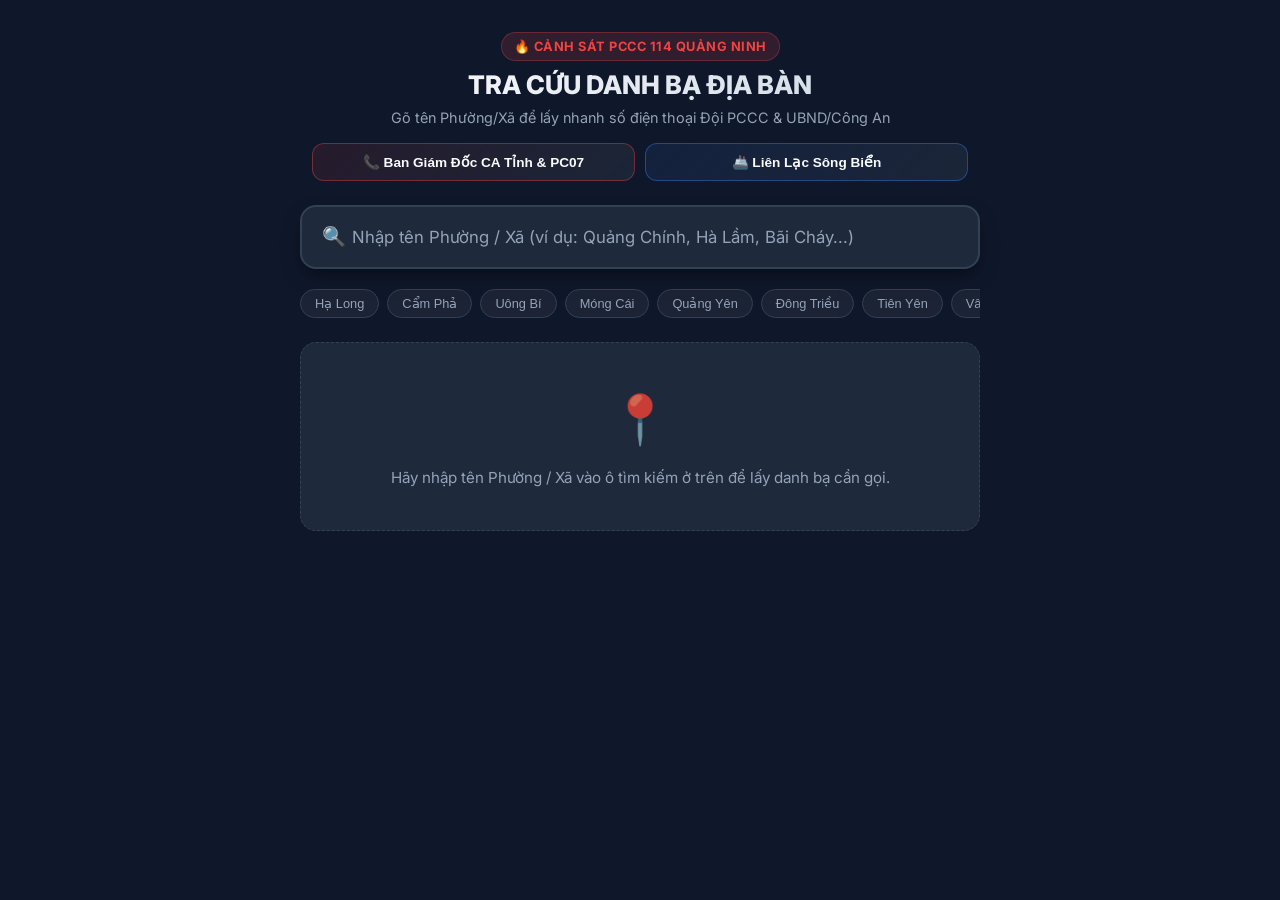
==== commit 1d94136d: "Update to dedicated contacts directory web app" ====
--- a/index.html
+++ b/index.html
@@ -2,1488 +2,579 @@
 <html lang="vi">
 <head>
     <meta charset="UTF-8">
-    <meta name="viewport" content="width=device-width, initial-scale=1.0">
-    <title>Hệ Thống Tiếp Nhận Tin 114 - Quảng Ninh</title>
+    <meta name="viewport" content="width=device-width, initial-scale=1.0, maximum-scale=1.0, user-scalable=no">
+    <title>Tra Cứu Danh Bạ 114 Quảng Ninh</title>
+    <link rel="preconnect" href="https://fonts.googleapis.com">
+    <link rel="preconnect" href="https://fonts.gstatic.com" crossorigin>
+    <link href="https://fonts.googleapis.com/css2?family=Inter:wght@400;500;600;700;800&display=swap" rel="stylesheet">
     <style>
-/* CSS RESET & VARIABLES */
-:root {
-    --bg-main: #0b0f19;
-    --bg-panel: #111827;
-    --bg-panel-header: #1f2937;
-    --bg-input: #1f2937;
-    --bg-input-focus: #374151;
-    
-    --border-color: #374151;
-    --border-color-focus: #f43f5e; /* Signal Red */
-    
-    --color-text-main: #f3f4f6;
-    --color-text-muted: #9ca3af;
-    --color-text-header: #ffffff;
-    
-    --accent-red: #ef4444;
-    --accent-red-hover: #dc2626;
-    --accent-amber: #f59e0b;
-    --accent-amber-hover: #d97706;
-    --accent-green: #10b981;
-    --accent-blue: #3b82f6;
-    
-    --font-family: system-ui, -apple-system, BlinkMacSystemFont, "Segoe UI", Roboto, Helvetica, Arial, sans-serif;
-    --border-radius-sm: 4px;
-    --border-radius-md: 6px;
-    --border-radius-lg: 8px;
-    
-    --shadow-md: 0 4px 6px -1px rgba(0, 0, 0, 0.3), 0 2px 4px -1px rgba(0, 0, 0, 0.2);
-    --shadow-lg: 0 10px 15px -3px rgba(0, 0, 0, 0.4), 0 4px 6px -2px rgba(0, 0, 0, 0.3);
-    
-    --transition-fast: 0.15s ease;
-    --transition-normal: 0.25s ease;
-}
+        :root {
+            --bg-dark: #0f172a;
+            --bg-card: #1e293b;
+            --bg-card-hover: #334155;
+            --bg-input: #1e293b;
+            --border-color: #334155;
+            --border-highlight: #38bdf8;
+            --text-main: #f8fafc;
+            --text-muted: #94a3b8;
+            --accent-red: #ef4444;
+            --accent-blue: #3b82f6;
+            --accent-amber: #f59e0b;
+            --accent-emerald: #10b981;
+            --radius-md: 12px;
+            --radius-lg: 16px;
+            --shadow: 0 10px 25px -5px rgba(0, 0, 0, 0.3), 0 8px 10px -6px rgba(0, 0, 0, 0.3);
+        }
 
-* {
-    box-sizing: border-box;
-    margin: 0;
-    padding: 0;
-}
+        * {
+            box-sizing: border-box;
+            margin: 0;
+            padding: 0;
+            -webkit-tap-highlight-color: transparent;
+        }
 
-body {
-    background-color: var(--bg-main);
-    color: var(--color-text-main);
-    font-family: var(--font-family);
-    line-height: 1.5;
-    padding: 16px;
-    min-height: 100vh;
-}
+        body {
+            font-family: 'Inter', system-ui, -apple-system, BlinkMacSystemFont, "Segoe UI", Roboto, sans-serif;
+            background-color: var(--bg-dark);
+            color: var(--text-main);
+            min-height: 100vh;
+            display: flex;
+            flex-direction: column;
+            align-items: center;
+            padding: 16px;
+            line-height: 1.5;
+        }
 
-.hidden {
-    display: none !important;
-}
+        .app-container {
+            width: 100%;
+            max-width: 680px;
+            display: flex;
+            flex-direction: column;
+            gap: 20px;
+        }
 
-/* HEADER STYLE */
-.main-header {
-    background-color: var(--bg-panel);
-    border-bottom: 2px solid var(--accent-red);
-    padding: 12px 24px;
-    margin-bottom: 20px;
-    border-radius: var(--border-radius-md);
-    box-shadow: var(--shadow-md);
-}
+        /* HEADER */
+        .app-header {
+            text-align: center;
+            padding: 16px 12px 4px 12px;
+        }
 
-.header-container {
-    display: flex;
-    justify-content: space-between;
-    align-items: center;
-    flex-wrap: wrap;
-    gap: 12px;
-}
+        .header-badge {
+            display: inline-flex;
+            align-items: center;
+            gap: 6px;
+            background: rgba(239, 68, 68, 0.15);
+            color: var(--accent-red);
+            border: 1px solid rgba(239, 68, 68, 0.3);
+            padding: 4px 12px;
+            border-radius: 20px;
+            font-size: 0.8rem;
+            font-weight: 700;
+            letter-spacing: 0.5px;
+            text-transform: uppercase;
+            margin-bottom: 8px;
+        }
 
-.brand-logo {
-    display: flex;
-    align-items: center;
-    gap: 16px;
-}
+        .app-header h1 {
+            font-size: 1.6rem;
+            font-weight: 800;
+            background: linear-gradient(135deg, #ffffff 0%, #cbd5e1 100%);
+            -webkit-background-clip: text;
+            -webkit-text-fill-color: transparent;
+            margin-bottom: 6px;
+            line-height: 1.25;
+        }
 
-.logo-icon {
-    font-size: 2.2rem;
-    animation: flame-pulse 2s infinite ease-in-out;
-}
+        .app-header p {
+            font-size: 0.9rem;
+            color: var(--text-muted);
+        }
 
-.logo-text h1 {
-    font-size: 1.35rem;
-    font-weight: 800;
-    letter-spacing: 1px;
-    color: var(--color-text-header);
-}
+        /* MODAL BUTTONS TOP */
+        .header-actions {
+            display: flex;
+            gap: 10px;
+            margin-top: 14px;
+            justify-content: center;
+        }
 
-.logo-text p {
-    font-size: 0.8rem;
-    color: var(--accent-red);
-    font-weight: 700;
-    letter-spacing: 0.5px;
-}
+        .action-btn {
+            flex: 1;
+            display: inline-flex;
+            align-items: center;
+            justify-content: center;
+            gap: 6px;
+            background: var(--bg-card);
+            color: var(--text-main);
+            border: 1px solid var(--border-color);
+            padding: 10px 14px;
+            border-radius: var(--radius-md);
+            font-size: 0.85rem;
+            font-weight: 600;
+            cursor: pointer;
+            transition: all 0.2s ease;
+            text-decoration: none;
+        }
 
-.system-time {
-    font-family: monospace;
-    font-size: 1.1rem;
-    font-weight: 700;
-    color: var(--accent-amber);
-    background-color: rgba(0,0,0,0.3);
-    padding: 6px 12px;
-    border-radius: var(--border-radius-sm);
-    border: 1px solid var(--border-color);
-}
+        .action-btn:active {
+            transform: scale(0.98);
+        }
 
-/* DASHBOARD LAYOUT */
-.dashboard-grid {
-    display: grid;
-    grid-template-columns: 1fr;
-    gap: 20px;
-    margin-bottom: 20px;
-}
+        .action-btn-red {
+            border-color: rgba(239, 68, 68, 0.4);
+            background: linear-gradient(135deg, rgba(239, 68, 68, 0.1) 0%, rgba(30, 41, 59, 0.8) 100%);
+        }
 
-@media (min-width: 1024px) {
-    .dashboard-grid {
-        grid-template-columns: 1.15fr 0.9fr 0.95fr;
-        height: calc(100vh - 120px);
-        min-height: 680px;
-    }
-}
+        .action-btn-blue {
+            border-color: rgba(59, 130, 246, 0.4);
+            background: linear-gradient(135deg, rgba(59, 130, 246, 0.1) 0%, rgba(30, 41, 59, 0.8) 100%);
+        }
 
-/* PANEL BASIC STYLE */
-.panel {
-    background-color: var(--bg-panel);
-    border: 1px solid var(--border-color);
-    border-radius: var(--border-radius-lg);
-    box-shadow: var(--shadow-md);
-    display: flex;
-    flex-direction: column;
-    overflow: hidden;
-}
+        /* SEARCH BOX */
+        .search-card {
+            position: relative;
+            background: var(--bg-card);
+            border: 2px solid var(--border-color);
+            border-radius: var(--radius-lg);
+            padding: 6px;
+            box-shadow: var(--shadow);
+            transition: border-color 0.2s ease;
+        }
 
-.panel-header {
-    background-color: var(--bg-panel-header);
-    padding: 14px 20px;
-    border-bottom: 1px solid var(--border-color);
-    display: flex;
-    justify-content: space-between;
-    align-items: center;
-}
+        .search-card:focus-within {
+            border-color: var(--border-highlight);
+        }
 
-.panel-header h2 {
-    font-size: 1.05rem;
-    font-weight: 700;
-    color: var(--color-text-header);
-    letter-spacing: 0.5px;
-}
+        .search-input-wrapper {
+            display: flex;
+            align-items: center;
+            position: relative;
+        }
 
-.panel-body {
-    padding: 20px;
-    flex: 1;
-    overflow-y: auto;
-}
+        .search-icon {
+            position: absolute;
+            left: 14px;
+            font-size: 1.2rem;
+            color: var(--text-muted);
+            pointer-events: none;
+        }
 
-/* BADGES */
-.badge {
-    padding: 4px 10px;
-    font-size: 0.75rem;
-    font-weight: 700;
-    border-radius: var(--border-radius-sm);
-    text-transform: uppercase;
-}
+        .search-input {
+            width: 100%;
+            background: transparent;
+            border: none;
+            outline: none;
+            padding: 14px 44px 14px 44px;
+            font-size: 1.05rem;
+            font-weight: 500;
+            color: var(--text-main);
+            font-family: inherit;
+        }
 
-.badge-alert {
-    background-color: rgba(239, 68, 68, 0.2);
-    color: var(--accent-red);
-    border: 1px solid var(--accent-red);
-    animation: alert-blink 1.5s infinite;
-}
+        .search-input::placeholder {
+            color: var(--text-muted);
+            font-weight: 400;
+        }
 
-/* FORM ELEMENTS */
-.form-row {
-    display: flex;
-    gap: 16px;
-    margin-bottom: 16px;
-}
+        .clear-btn {
+            position: absolute;
+            right: 12px;
+            background: #334155;
+            color: #94a3b8;
+            border: none;
+            width: 28px;
+            height: 28px;
+            border-radius: 50%;
+            font-size: 0.9rem;
+            display: flex;
+            align-items: center;
+            justify-content: center;
+            cursor: pointer;
+            visibility: hidden;
+        }
 
-@media (max-width: 600px) {
-    .form-row {
-        flex-direction: column;
-        gap: 16px;
-    }
-}
+        .clear-btn.visible {
+            visibility: visible;
+        }
 
-.form-group {
-    flex: 1;
-    display: flex;
-    flex-direction: column;
-    gap: 6px;
-}
+        /* AUTOCOMPLETE DROPDOWN */
+        .autocomplete-dropdown {
+            position: absolute;
+            top: calc(100% + 8px);
+            left: 0;
+            right: 0;
+            background: var(--bg-card);
+            border: 1px solid var(--border-color);
+            border-radius: var(--radius-md);
+            box-shadow: 0 20px 30px rgba(0, 0, 0, 0.5);
+            max-height: 320px;
+            overflow-y: auto;
+            z-index: 1000;
+        }
 
-.form-group.relative {
-    position: relative;
-}
+        .autocomplete-dropdown.hidden {
+            display: none;
+        }
 
-label {
-    font-size: 0.85rem;
-    font-weight: 600;
-    color: var(--color-text-muted);
-}
+        .autocomplete-item {
+            padding: 12px 16px;
+            border-bottom: 1px solid rgba(255, 255, 255, 0.05);
+            cursor: pointer;
+            display: flex;
+            flex-direction: column;
+            gap: 2px;
+        }
 
-input[type="text"],
-input[type="tel"],
-input[type="number"],
-select,
-textarea {
-    background-color: var(--bg-input);
-    color: var(--color-text-main);
-    border: 1px solid var(--border-color);
-    padding: 10px 14px;
-    font-size: 0.95rem;
-    border-radius: var(--border-radius-md);
-    width: 100%;
-    outline: none;
-    transition: border-color var(--transition-fast), background-color var(--transition-fast);
-}
+        .autocomplete-item:last-child {
+            border-bottom: none;
+        }
 
-input[type="text"]:focus,
-input[type="tel"]:focus,
-input[type="number"]:focus,
-select:focus,
-textarea:focus {
-    border-color: var(--border-color-focus);
-    background-color: var(--bg-input-focus);
-}
+        .autocomplete-item:active,
+        .autocomplete-item:hover {
+            background: var(--bg-card-hover);
+        }
 
-textarea {
-    resize: vertical;
-}
+        .item-title {
+            font-weight: 600;
+            color: var(--text-main);
+            font-size: 0.95rem;
+        }
 
-/* Form Row groups with subtle border wrapper */
-.form-row-group {
-    border: 1px dashed var(--border-color);
-    padding: 16px;
-    border-radius: var(--border-radius-md);
-    margin-bottom: 16px;
-    background-color: rgba(0, 0, 0, 0.1);
-}
+        .item-title .hl-match {
+            color: var(--border-highlight);
+            font-weight: 700;
+            background: rgba(56, 189, 248, 0.15);
+            padding: 0 2px;
+            border-radius: 2px;
+        }
 
-.group-title {
-    font-size: 0.85rem;
-    font-weight: 700;
-    text-transform: uppercase;
-    color: var(--accent-amber);
-    margin-bottom: 12px;
-    letter-spacing: 0.5px;
-}
+        .item-sub {
+            font-size: 0.8rem;
+            color: var(--accent-amber);
+            font-weight: 500;
+        }
 
-/* BUTTONS */
-.btn {
-    display: inline-flex;
-    align-items: center;
-    justify-content: center;
-    padding: 10px 18px;
-    font-size: 0.9rem;
-    font-weight: 700;
-    border-radius: var(--border-radius-md);
-    cursor: pointer;
-    border: 1px solid transparent;
-    transition: all var(--transition-fast);
-    outline: none;
-    gap: 8px;
-}
+        /* QUICK FILTER CHIPS */
+        .quick-chips {
+            display: flex;
+            gap: 8px;
+            overflow-x: auto;
+            padding-bottom: 4px;
+            scrollbar-width: none;
+        }
 
-.btn:active {
-    transform: scale(0.97);
-}
+        .quick-chips::-webkit-scrollbar {
+            display: none;
+        }
 
-.btn-primary {
-    background-color: var(--accent-red);
-    color: white;
-}
+        .chip {
+            white-space: nowrap;
+            background: rgba(255, 255, 255, 0.05);
+            border: 1px solid var(--border-color);
+            color: var(--text-muted);
+            padding: 6px 14px;
+            border-radius: 20px;
+            font-size: 0.8rem;
+            font-weight: 500;
+            cursor: pointer;
+            transition: all 0.2s ease;
+        }
 
-.btn-primary:hover {
-    background-color: var(--accent-red-hover);
-}
+        .chip:hover, .chip:active {
+            background: var(--bg-card-hover);
+            color: var(--text-main);
+            border-color: var(--border-highlight);
+        }
 
-.btn-secondary {
-    background-color: transparent;
-    color: var(--color-text-main);
-    border-color: var(--border-color);
-}
+        /* TEAM BANNER */
+        .team-banner {
+            display: flex;
+            align-items: center;
+            justify-content: space-between;
+            background: linear-gradient(135deg, rgba(239, 68, 68, 0.2) 0%, rgba(30, 41, 59, 0.9) 100%);
+            border: 1px solid var(--accent-red);
+            padding: 14px 18px;
+            border-radius: var(--radius-md);
+            box-shadow: var(--shadow);
+        }
 
-.btn-secondary:hover {
-    background-color: var(--bg-panel-header);
-    border-color: var(--color-text-muted);
-}
+        .team-banner.hidden {
+            display: none;
+        }
 
-.btn-sm {
-    padding: 6px 12px;
-    font-size: 0.8rem;
-}
+        .banner-label {
+            font-size: 0.85rem;
+            font-weight: 600;
+            color: var(--text-muted);
+        }
 
-/* TOGGLE GROUP BUTTONS */
-.btn-toggle-group {
-    display: inline-flex;
-    background-color: var(--bg-input);
-    padding: 4px;
-    border-radius: var(--border-radius-md);
-    border: 1px solid var(--border-color);
-    align-self: flex-start;
-}
+        .banner-value {
+            font-size: 1.2rem;
+            font-weight: 800;
+            color: var(--accent-red);
+            letter-spacing: 0.5px;
+        }
 
-.btn-toggle {
-    background: transparent;
-    border: none;
-    color: var(--color-text-muted);
-    padding: 8px 16px;
-    font-size: 0.85rem;
-    font-weight: 700;
-    border-radius: var(--border-radius-sm);
-    cursor: pointer;
-    transition: all var(--transition-fast);
-}
+        /* CONTACTS CARDS LIST */
+        .contacts-list {
+            display: flex;
+            flex-direction: column;
+            gap: 16px;
+        }
 
-.btn-toggle:hover {
-    color: var(--color-text-main);
-}
+        .contact-card {
+            background: var(--bg-card);
+            border: 1px solid var(--border-color);
+            border-radius: var(--radius-lg);
+            overflow: hidden;
+            box-shadow: var(--shadow);
+        }
 
-.btn-toggle.active {
-    background-color: var(--accent-red);
-    color: white;
-    box-shadow: var(--shadow-md);
-}
+        .contact-card-header {
+            background: rgba(15, 23, 42, 0.6);
+            border-bottom: 1px solid var(--border-color);
+            padding: 12px 18px;
+            font-weight: 700;
+            font-size: 0.95rem;
+            color: #38bdf8;
+            display: flex;
+            align-items: center;
+            gap: 8px;
+        }
 
-/* SWITCH TOGGLE CONTAINER */
-.form-group-checkbox {
-    display: flex;
-    align-items: center;
-    gap: 12px;
-    margin: 4px 0 12px 0;
-}
+        .contact-card-body {
+            padding: 12px 18px;
+            display: flex;
+            flex-direction: column;
+            gap: 12px;
+        }
 
-.checkbox-label {
-    font-size: 0.9rem;
-    font-weight: 700;
-    color: var(--accent-amber);
-    cursor: pointer;
-}
+        .contact-item {
+            display: flex;
+            flex-direction: column;
+            gap: 4px;
+            padding-bottom: 10px;
+            border-bottom: 1px dashed rgba(255, 255, 255, 0.08);
+        }
 
-.switch-container {
-    position: relative;
-    display: inline-block;
-    width: 48px;
-    height: 24px;
-}
+        .contact-item:last-child {
+            border-bottom: none;
+            padding-bottom: 0;
+        }
 
-.switch-container input {
-    opacity: 0;
-    width: 0;
-    height: 0;
-}
+        .contact-label {
+            font-size: 0.9rem;
+            color: #e2e8f0;
+            font-weight: 500;
+        }
 
-.switch-slider {
-    position: absolute;
-    cursor: pointer;
-    top: 0;
-    left: 0;
-    right: 0;
-    bottom: 0;
-    background-color: var(--bg-input);
-    border: 1px solid var(--border-color);
-    border-radius: 24px;
-    transition: var(--transition-normal);
-}
+        .phone-link {
+            display: inline-flex;
+            align-items: center;
+            gap: 6px;
+            background: rgba(16, 185, 129, 0.15);
+            color: #34d399;
+            border: 1px solid rgba(16, 185, 129, 0.3);
+            padding: 6px 12px;
+            border-radius: 8px;
+            font-weight: 700;
+            font-size: 0.95rem;
+            text-decoration: none;
+            margin-top: 4px;
+            width: fit-content;
+            transition: all 0.2s ease;
+        }
 
-.switch-slider:before {
-    position: absolute;
-    content: "";
-    height: 16px;
-    width: 16px;
-    left: 3px;
-    bottom: 3px;
-    background-color: var(--color-text-muted);
-    border-radius: 50%;
-    transition: var(--transition-normal);
-}
+        .phone-link:active {
+            background: rgba(16, 185, 129, 0.3);
+            transform: scale(0.97);
+        }
 
-input:checked + .switch-slider {
-    background-color: rgba(239, 68, 68, 0.2);
-    border-color: var(--accent-red);
-}
+        .phone-link::before {
+            content: "📞";
+            font-size: 0.85rem;
+        }
 
-input:checked + .switch-slider:before {
-    transform: translateX(24px);
-    background-color: var(--accent-red);
-}
+        /* EMPTY STATE */
+        .empty-state {
+            text-align: center;
+            padding: 40px 20px;
+            background: var(--bg-card);
+            border: 1px dashed var(--border-color);
+            border-radius: var(--radius-lg);
+            color: var(--text-muted);
+        }
 
-/* AUTOCOMPLETE SUGGESTIONS */
-.autocomplete-list {
-    position: absolute;
-    top: calc(100% + 4px);
-    left: 0;
-    right: 0;
-    background-color: var(--bg-panel-header);
-    border: 1px solid var(--border-color);
-    border-radius: var(--border-radius-md);
-    max-height: 250px;
-    overflow-y: auto;
-    z-index: 100;
-    box-shadow: var(--shadow-lg);
-}
+        .empty-icon {
+            font-size: 3rem;
+            margin-bottom: 12px;
+            opacity: 0.8;
+        }
 
-.autocomplete-item {
-    padding: 10px 16px;
-    cursor: pointer;
-    border-bottom: 1px solid rgba(255, 255, 255, 0.05);
-    font-size: 0.9rem;
-    transition: background-color var(--transition-fast);
-}
+        .empty-state p {
+            font-size: 0.95rem;
+        }
 
-.autocomplete-item:hover {
-    background-color: var(--bg-input-focus);
-}
+        /* MODAL */
+        .modal {
+            position: fixed;
+            top: 0;
+            left: 0;
+            right: 0;
+            bottom: 0;
+            z-index: 2000;
+            display: flex;
+            align-items: center;
+            justify-content: center;
+            padding: 16px;
+        }
 
-.autocomplete-item:last-child {
-    border-bottom: none;
-}
+        .modal.hidden {
+            display: none;
+        }
 
-.autocomplete-item .hl-match {
-    color: var(--accent-amber);
-    font-weight: 700;
-}
+        .modal-overlay {
+            position: absolute;
+            top: 0;
+            left: 0;
+            right: 0;
+            bottom: 0;
+            background: rgba(0, 0, 0, 0.75);
+            backdrop-filter: blur(4px);
+        }
 
-.autocomplete-item .sub-info {
-    display: block;
-    font-size: 0.75rem;
-    color: var(--color-text-muted);
-    margin-top: 4px;
-}
+        .modal-content {
+            position: relative;
+            background: var(--bg-dark);
+            border: 1px solid var(--border-color);
+            border-radius: var(--radius-lg);
+            width: 100%;
+            max-width: 600px;
+            max-height: 85vh;
+            display: flex;
+            flex-direction: column;
+            overflow: hidden;
+            box-shadow: 0 25px 50px -12px rgba(0, 0, 0, 0.7);
+            z-index: 1;
+        }
 
-/* DIRECTORY STYLES */
-.search-box {
-    margin-bottom: 16px;
-}
+        .modal-header {
+            padding: 16px 20px;
+            border-bottom: 1px solid var(--border-color);
+            display: flex;
+            align-items: center;
+            justify-content: space-between;
+            background: var(--bg-card);
+        }
 
-.contacts-panel {
-    height: 100%;
-}
+        .modal-header h3 {
+            font-size: 1.05rem;
+            font-weight: 700;
+            color: var(--text-main);
+        }
 
-.contacts-panel .panel-body {
-    display: flex;
-    flex-direction: column;
-    overflow: hidden;
-}
+        .btn-close {
+            background: none;
+            border: none;
+            color: var(--text-muted);
+            font-size: 1.5rem;
+            cursor: pointer;
+            line-height: 1;
+            padding: 4px;
+        }
 
-.info-empty {
-    text-align: center;
-    padding: 40px 20px;
-    color: var(--color-text-muted);
-    flex: 1;
-    display: flex;
-    flex-direction: column;
-    justify-content: center;
-    align-items: center;
-    border: 1px dashed var(--border-color);
-    border-radius: var(--border-radius-md);
-    background-color: rgba(0, 0, 0, 0.1);
-}
+        .modal-body {
+            padding: 20px;
+            overflow-y: auto;
+            display: flex;
+            flex-direction: column;
+            gap: 16px;
+        }
+    </style>
+</head>
+<body>
+    <div class="app-container">
+        <!-- HEADER -->
+        <header class="app-header">
+            <div class="header-badge">🔥 CẢNH SÁT PCCC 114 QUẢNG NINH</div>
+            <h1>TRA CỨU DANH BẠ ĐỊA BÀN</h1>
+            <p>Gõ tên Phường/Xã để lấy nhanh số điện thoại Đội PCCC & UBND/Công An</p>
+            
+            <div class="header-actions">
+                <button type="button" class="action-btn action-btn-red" id="btn-leadership">
+                    📞 Ban Giám Đốc CA Tỉnh & PC07
+                </button>
+                <button type="button" class="action-btn action-btn-blue" id="btn-marine">
+                    🚢 Liên Lạc Sông Biển
+                </button>
+            </div>
+        </header>
 
-.info-icon {
-    font-size: 2.5rem;
-    margin-bottom: 16px;
-    color: var(--color-text-muted);
-}
+        <!-- SEARCH INPUT -->
+        <div class="search-card">
+            <div class="search-input-wrapper">
+                <span class="search-icon">🔍</span>
+                <input type="text" id="address-input" class="search-input" placeholder="Nhập tên Phường / Xã (ví dụ: Quảng Chính, Hà Lầm, Bãi Cháy...)" autocomplete="off">
+                <button type="button" class="clear-btn" id="clear-search">✕</button>
+            </div>
+            <!-- AUTOCOMPLETE DROPDOWN -->
+            <div class="autocomplete-dropdown hidden" id="suggestions-list"></div>
+        </div>
 
-/* MATCHED TEAM BANNER */
-.matched-team-banner {
-    display: flex;
-    justify-content: space-between;
-    align-items: center;
-    background: linear-gradient(90deg, rgba(239, 68, 68, 0.15) 0%, rgba(245, 158, 11, 0.05) 100%);
-    border: 1px solid var(--accent-red);
-    padding: 12px 18px;
-    border-radius: var(--border-radius-md);
-    margin-bottom: 16px;
-}
+        <!-- QUICK CHIPS -->
+        <div class="quick-chips">
+            <button class="chip" data-query="Hạ Long">Hạ Long</button>
+            <button class="chip" data-query="Cẩm Phả">Cẩm Phả</button>
+            <button class="chip" data-query="Uông Bí">Uông Bí</button>
+            <button class="chip" data-query="Móng Cái">Móng Cái</button>
+            <button class="chip" data-query="Quảng Yên">Quảng Yên</button>
+            <button class="chip" data-query="Đông Triều">Đông Triều</button>
+            <button class="chip" data-query="Tiên Yên">Tiên Yên</button>
+            <button class="chip" data-query="Vân Đồn">Vân Đồn</button>
+        </div>
 
-.banner-label {
-    font-size: 0.8rem;
-    font-weight: 700;
-    color: var(--color-text-muted);
-}
+        <!-- TEAM BANNER -->
+        <div class="team-banner hidden" id="team-banner">
+            <span class="banner-label">ĐƠN VỊ PHỤ TRÁCH ĐỊA BÀN:</span>
+            <span class="banner-value" id="team-value">ĐỘI KV4</span>
+        </div>
 
-.banner-value {
-    font-size: 1.15rem;
-    font-weight: 800;
-    color: var(--accent-red);
-}
-
-/* CONTACTS DIRECTORY LIST */
-.contacts-list {
-    flex: 1;
-    overflow-y: auto;
-    display: flex;
-    flex-direction: column;
-    gap: 16px;
-    padding-right: 4px;
-}
-
-/* Custom Scrollbar */
-::-webkit-scrollbar {
-    width: 6px;
-    height: 6px;
-}
-
-::-webkit-scrollbar-track {
-    background: transparent;
-}
-
-::-webkit-scrollbar-thumb {
-    background: var(--border-color);
-    border-radius: 10px;
-}
-
-::-webkit-scrollbar-thumb:hover {
-    background: var(--color-text-muted);
-}
-
-.contact-card {
-    background-color: rgba(0, 0, 0, 0.15);
-    border: 1px solid var(--border-color);
-    border-radius: var(--border-radius-md);
-    overflow: hidden;
-    flex-shrink: 0;
-}
-
-.contact-card-header {
-    background-color: rgba(255,255,255,0.03);
-    padding: 8px 14px;
-    border-bottom: 1px solid var(--border-color);
-    font-size: 0.85rem;
-    font-weight: 700;
-    color: var(--accent-amber);
-    text-transform: uppercase;
-    letter-spacing: 0.5px;
-}
-
-.contact-card-body {
-    padding: 10px 14px;
-}
-
-.contact-item {
-    display: flex;
-    justify-content: space-between;
-    align-items: center;
-    padding: 8px 0;
-    border-bottom: 1px solid rgba(255,255,255,0.05);
-    font-size: 0.9rem;
-    line-height: 1.4;
-}
-
-.contact-item:last-child {
-    border-bottom: none;
-    padding-bottom: 0;
-}
-
-.contact-item:first-child {
-    padding-top: 0;
-}
-
-.contact-label {
-    color: var(--color-text-main);
-}
-
-.contact-phone-list {
-    display: flex;
-    gap: 12px;
-    align-items: center;
-}
-
-.phone-link {
-    color: var(--accent-blue);
-    text-decoration: none;
-    font-weight: 700;
-    font-family: monospace;
-    font-size: 0.95rem;
-    border-bottom: 1px dashed var(--accent-blue);
-    transition: color var(--transition-fast);
-    display: inline-block;
-    line-height: 1.2;
-    padding-bottom: 2px;
-}
-
-.phone-link:hover {
-    color: var(--color-text-header);
-    border-bottom-style: solid;
-}
-
-.no-data-text {
-    font-size: 0.85rem;
-    color: var(--color-text-muted);
-    font-style: italic;
-}
-
-/* REPORT GENERATOR SECTION */
-.report-panel {
-    height: 100%;
-}
-
-.report-grid {
-    display: flex;
-    flex-direction: column;
-    gap: 16px;
-    height: 100%;
-}
-
-.report-box {
-    display: flex;
-    flex-direction: column;
-    gap: 8px;
-    flex: 1;
-    min-height: 0;
-}
-
-.report-box-header {
-    display: flex;
-    justify-content: space-between;
-    align-items: center;
-}
-
-.report-box-header h3 {
-    font-size: 0.85rem;
-    font-weight: 700;
-    color: var(--accent-amber);
-    text-transform: uppercase;
-}
-
-.report-box textarea {
-    font-family: system-ui, sans-serif;
-    font-size: 0.95rem;
-    line-height: 1.6;
-    flex: 1;
-    resize: none;
-    background-color: rgba(0, 0, 0, 0.25);
-    border: 1px solid var(--border-color);
-    border-radius: var(--border-radius-md);
-    padding: 12px;
-    color: var(--color-text-main);
-}
-
-.btn-copy {
-    background-color: var(--accent-amber);
-    color: black;
-}
-
-.btn-copy:hover {
-    background-color: var(--accent-amber-hover);
-}
-
-/* MODAL STYLES */
-.modal {
-    position: fixed;
-    top: 0;
-    left: 0;
-    right: 0;
-    bottom: 0;
-    display: flex;
-    align-items: center;
-    justify-content: center;
-    z-index: 1000;
-    transition: opacity var(--transition-normal);
-}
-
-.modal.hidden {
-    display: flex !important;
-    opacity: 0;
-    pointer-events: none;
-}
-
-.modal-overlay {
-    position: absolute;
-    top: 0;
-    left: 0;
-    right: 0;
-    bottom: 0;
-    background-color: rgba(0, 0, 0, 0.8);
-    backdrop-filter: blur(4px);
-}
-
-.modal-content {
-    position: relative;
-    background-color: var(--bg-panel);
-    border: 1px solid var(--accent-red);
-    border-radius: var(--border-radius-lg);
-    width: 90%;
-    max-width: 600px;
-    max-height: 80vh;
-    overflow-y: auto;
-    z-index: 1001;
-    box-shadow: var(--shadow-lg);
-    display: flex;
-    flex-direction: column;
-    transform: scale(0.9);
-    transition: transform var(--transition-normal);
-}
-
-.modal:not(.hidden) .modal-content {
-    transform: scale(1);
-}
-
-.modal-header {
-    background-color: var(--bg-panel-header);
-    padding: 16px 20px;
-    border-bottom: 1px solid var(--border-color);
-    display: flex;
-    justify-content: space-between;
-    align-items: center;
-}
-
-.modal-header h3 {
-    font-size: 0.95rem;
-    font-weight: 700;
-    color: var(--accent-red);
-}
-
-.btn-close {
-    background: transparent;
-    border: none;
-    color: var(--color-text-muted);
-    font-size: 1.8rem;
-    cursor: pointer;
-    line-height: 1;
-}
-
-.btn-close:hover {
-    color: white;
-}
-
-.modal-body {
-    padding: 20px;
-    overflow-y: auto;
-    display: flex;
-    flex-direction: column;
-    gap: 16px;
-}
-
-/* TOAST MESSAGE */
-.toast {
-    position: fixed;
-    bottom: 24px;
-    left: 50%;
-    transform: translateX(-50%) translateY(0);
-    background-color: var(--accent-green);
-    color: white;
-    padding: 10px 24px;
-    border-radius: 30px;
-    font-weight: 700;
-    font-size: 0.9rem;
-    z-index: 9999;
-    box-shadow: var(--shadow-lg);
-    transition: all 0.3s cubic-bezier(0.175, 0.885, 0.32, 1.275);
-    opacity: 1;
-}
-
-.toast.hidden {
-    display: block !important;
-    opacity: 0;
-    transform: translateX(-50%) translateY(30px);
-    pointer-events: none;
-}
-
-/* ANIMATIONS */
-@keyframes flame-pulse {
-    0%, 100% { transform: scale(1); opacity: 0.95; filter: drop-shadow(0 0 2px var(--accent-red)); }
-    50% { transform: scale(1.15); opacity: 1; filter: drop-shadow(0 0 10px var(--accent-red)); }
-}
-
-@keyframes alert-blink {
-    0%, 100% { opacity: 1; }
-    50% { opacity: 0.4; }
-}
-
-/* INCIDENT TYPE SELECTOR BUTTONS */
-.incident-type-selector {
-    display: flex;
-    gap: 8px;
-    margin-top: 4px;
-}
-
-.type-btn {
-    flex: 1;
-    padding: 8px 12px;
-    background-color: rgba(255, 255, 255, 0.03);
-    border: 1px solid var(--border-color);
-    border-radius: var(--border-radius-md);
-    color: var(--color-text-main);
-    font-size: 0.85rem;
-    font-weight: 700;
-    cursor: pointer;
-    transition: all var(--transition-fast);
-    outline: none;
-    text-align: center;
-}
-
-.type-btn:hover {
-    background-color: rgba(255, 255, 255, 0.08);
-    border-color: rgba(255, 255, 255, 0.3);
-}
-
-.type-btn.active[data-value="cháy"] {
-    background-color: var(--accent-red);
-    border-color: var(--accent-red);
-    color: #ffffff;
-    box-shadow: 0 0 10px rgba(239, 68, 68, 0.35);
-}
-
-.type-btn.active[data-value="tai nạn"] {
-    background-color: var(--accent-amber);
-    border-color: var(--accent-amber);
-    color: #0c0f16;
-    box-shadow: 0 0 10px rgba(245, 158, 11, 0.35);
-}
-
-.type-btn.active[data-value="sự cố"] {
-    background-color: var(--accent-blue);
-    border-color: var(--accent-blue);
-    color: #ffffff;
-    box-shadow: 0 0 10px rgba(59, 130, 246, 0.35);
-}
-
-.btn-marine {
-    background-color: rgba(59, 130, 246, 0.1) !important;
-    border: 1px solid var(--accent-blue) !important;
-    color: var(--accent-blue) !important;
-    margin-right: 8px;
-}
-
-.btn-marine:hover {
-    background-color: var(--accent-blue) !important;
-    color: #ffffff !important;
-    box-shadow: 0 0 8px rgba(59, 130, 246, 0.4);
-}
-
-/* HEADER NAVIGATION TABS */
-.header-nav {
-    display: flex;
-    gap: 8px;
-    background-color: rgba(0, 0, 0, 0.2);
-    padding: 4px;
-    border-radius: var(--border-radius-md);
-    border: 1px solid var(--border-color);
-}
-
-.nav-tab {
-    background: transparent;
-    border: none;
-    color: var(--color-text-muted);
-    padding: 8px 18px;
-    font-size: 0.9rem;
-    font-weight: 700;
-    border-radius: var(--border-radius-sm);
-    cursor: pointer;
-    transition: all var(--transition-fast);
-    outline: none;
-}
-
-.nav-tab:hover {
-    color: var(--color-text-main);
-    background-color: rgba(255, 255, 255, 0.03);
-}
-
-.nav-tab.active {
-    background-color: var(--accent-red);
-    color: #ffffff;
-    box-shadow: var(--shadow-md);
-}
-
-/* DUTY TAB VIEW LAYOUT */
-.duty-container {
-    display: flex;
-    gap: 20px;
-    height: calc(100vh - 120px);
-    padding-bottom: 20px;
-    box-sizing: border-box;
-}
-
-.duty-sidebar {
-    width: 300px;
-    display: flex;
-    flex-direction: column;
-    gap: 20px;
-    flex-shrink: 0;
-    overflow-y: auto;
-}
-
-.duty-display-panel {
-    flex: 1;
-    background-color: rgba(0, 0, 0, 0.2);
-    border: 2px solid var(--border-color);
-    border-radius: var(--border-radius-md);
-    display: flex;
-    flex-direction: column;
-    justify-content: center;
-    align-items: center;
-    padding: 40px;
-    text-align: center;
-    position: relative;
-    overflow: hidden;
-    box-shadow: inset 0 0 30px rgba(0, 0, 0, 0.4);
-    transition: all var(--transition-normal);
-}
-
-/* Glowing borders based on active personnel state */
-.duty-display-panel.active-cháy {
-    border-color: var(--accent-red);
-    box-shadow: inset 0 0 30px rgba(239, 68, 68, 0.15), 0 0 20px rgba(239, 68, 68, 0.05);
-}
-
-.duty-display-panel.active-tai-nạn {
-    border-color: var(--accent-amber);
-    box-shadow: inset 0 0 30px rgba(245, 158, 11, 0.15), 0 0 20px rgba(245, 158, 11, 0.05);
-}
-
-.duty-display-panel.active-sự-cố {
-    border-color: var(--accent-blue);
-    box-shadow: inset 0 0 30px rgba(59, 130, 246, 0.15), 0 0 20px rgba(59, 130, 246, 0.05);
-}
-
-.duty-btn-row {
-    display: flex;
-    flex-direction: column;
-    gap: 8px;
-}
-
-.duty-btn {
-    background-color: rgba(255, 255, 255, 0.01);
-    border: 1px solid var(--border-color);
-    border-radius: var(--border-radius-md);
-    color: var(--color-text-main);
-    padding: 12px 16px;
-    font-size: 0.95rem;
-    font-weight: 700;
-    text-align: left;
-    cursor: pointer;
-    transition: all var(--transition-fast);
-    display: flex;
-    justify-content: space-between;
-    align-items: center;
-    outline: none;
-}
-
-.duty-btn:hover {
-    background-color: rgba(255, 255, 255, 0.05);
-    border-color: rgba(255, 255, 255, 0.2);
-    transform: translateX(4px);
-}
-
-.duty-btn.active {
-    background-color: var(--accent-red);
-    border-color: var(--accent-red);
-    color: #ffffff;
-    box-shadow: 0 0 10px rgba(239, 68, 68, 0.3);
-}
-
-.duty-btn.active .btn-status {
-    background-color: #ffffff;
-    box-shadow: 0 0 8px #ffffff;
-}
-
-.btn-status {
-    width: 6px;
-    height: 6px;
-    border-radius: 50%;
-    background-color: rgba(255, 255, 255, 0.15);
-    transition: all var(--transition-fast);
-}
-
-/* GIANT LED ALERT SCREEN */
-.siren-container {
-    display: flex;
-    justify-content: center;
-    align-items: center;
-    margin-bottom: 24px;
-    position: relative;
-    width: 80px;
-    height: 80px;
-}
-
-.siren-icon {
-    font-size: 3.5rem;
-    z-index: 2;
-    animation: siren-spin 3s linear infinite;
-}
-
-.siren-ring {
-    position: absolute;
-    width: 50px;
-    height: 50px;
-    border-radius: 50%;
-    background-color: rgba(239, 68, 68, 0.35);
-    z-index: 1;
-    animation: siren-pulse 1.2s cubic-bezier(0.165, 0.84, 0.44, 1) infinite;
-}
-
-.giant-alert-text {
-    font-family: monospace;
-    font-size: 2.2rem;
-    font-weight: 900;
-    color: var(--color-text-header);
-    margin-bottom: 16px;
-    line-height: 1.4;
-    letter-spacing: 1px;
-    text-shadow: 0 0 20px rgba(255, 255, 255, 0.15);
-    word-break: break-word;
-    max-width: 95%;
-}
-
-.giant-phone-text {
-    font-family: monospace;
-    font-size: 6.8rem;
-    font-weight: 900;
-    color: var(--accent-blue);
-    text-decoration: none;
-    line-height: 1.1;
-    letter-spacing: 4px;
-    transition: all var(--transition-fast);
-    display: inline-block;
-    border-bottom: 4px dashed var(--accent-blue);
-    padding-bottom: 8px;
-    text-shadow: 0 0 25px rgba(59, 130, 246, 0.4);
-}
-
-.giant-phone-text:hover {
-    color: var(--color-text-header);
-    border-bottom-style: solid;
-    transform: scale(1.03);
-}
-
-/* Animations for siren and beacon alert */
-@keyframes siren-spin {
-    0% { transform: rotate(0deg); }
-    50% { transform: rotate(15deg); }
-    100% { transform: rotate(0deg); }
-}
-
-@keyframes siren-pulse {
-    0% {
-        transform: scale(0.9);
-        opacity: 0.9;
-    }
-    100% {
-        transform: scale(2.2);
-        opacity: 0;
-    }
-}
-
-/* CONCURRENT DUTY BLOCKS & HIGHLIGHTING */
-.duty-display-block {
-    display: flex;
-    flex-direction: column;
-    align-items: center;
-    width: 100%;
-    z-index: 2;
-}
-
-.block-badge {
-    font-size: 0.75rem;
-    font-weight: 800;
-    letter-spacing: 1px;
-    background-color: rgba(255, 255, 255, 0.05);
-    border: 1px solid rgba(255, 255, 255, 0.1);
-    padding: 4px 12px;
-    border-radius: 20px;
-    margin-bottom: 14px;
-    color: var(--accent-amber);
-    text-transform: uppercase;
-}
-
-.officer-block .block-badge {
-    background-color: rgba(239, 68, 68, 0.15);
-    border-color: rgba(239, 68, 68, 0.3);
-    color: var(--accent-red);
-    box-shadow: 0 0 8px rgba(239, 68, 68, 0.1);
-}
-
-.medium-alert-text {
-    font-family: monospace;
-    font-size: 1.8rem;
-    font-weight: 800;
-    color: var(--color-text-muted);
-    margin-bottom: 12px;
-    line-height: 1.3;
-    letter-spacing: 1px;
-    text-shadow: 0 0 10px rgba(255, 255, 255, 0.05);
-}
-
-.medium-phone-text {
-    font-family: monospace;
-    font-size: 2.8rem;
-    font-weight: 900;
-    color: var(--color-text-main);
-    text-decoration: none;
-    line-height: 1.1;
-    letter-spacing: 2px;
-    transition: all var(--transition-fast);
-    display: inline-block;
-    border-bottom: 2px dashed rgba(255, 255, 255, 0.2);
-    padding-bottom: 4px;
-}
-
-.medium-phone-text:hover {
-    color: var(--accent-amber);
-    border-bottom-style: solid;
-    border-color: var(--accent-amber);
-    transform: scale(1.03);
-}
-
-.duty-divider {
-    width: 60%;
-    height: 1px;
-    background: linear-gradient(90deg, transparent, var(--border-color), transparent);
-    margin: 28px 0;
-    z-index: 2;
-}
-
-/* Pulse animation to draw attention to main duty officer SĐT */
-@keyframes text-glow-pulse {
-    0%, 100% {
-        text-shadow: 0 0 15px rgba(59, 130, 246, 0.4);
-        filter: brightness(1);
-    }
-    50% {
-        text-shadow: 0 0 35px rgba(59, 130, 246, 0.8), 0 0 50px rgba(59, 130, 246, 0.4);
-        filter: brightness(1.2);
-        transform: scale(1.02);
-    }
-}
-
-.pulse-glow {
-    animation: text-glow-pulse 2.2s infinite ease-in-out;
-    border-color: var(--accent-blue) !important;
-}
-
-/* QR CODE SCANNER LAYOUT */
-.qr-panel {
-    margin-top: auto;
-}
-
-.qr-body {
-    display: flex;
-    justify-content: center;
-    align-items: center;
-    padding: 8px;
-}
-
-.qr-display-box {
-    background-color: #ffffff;
-    border-radius: var(--border-radius-md);
-    padding: 8px;
-    display: flex;
-    flex-direction: column;
-    align-items: center;
-    width: 100%;
-    max-width: 105px;
-    box-shadow: 0 4px 10px rgba(0, 0, 0, 0.4);
-    border: 1px solid rgba(255, 255, 255, 0.1);
-    transition: all var(--transition-fast);
-}
-
-.qr-image {
-    width: 85px;
-    height: 85px;
-    display: block;
-    object-fit: contain;
-    border: 1px solid #e5e7eb;
-    border-radius: 4px;
-    transition: transform 0.2s ease-in-out;
-}
-
-.qr-image:hover {
-    transform: scale(1.08);
-}
-
-</style>
-</head>
-<body class="dark-theme">
-    <header class="main-header">
-        <div class="header-container">
-            <div class="brand-logo">
-                <div class="logo-icon">🔥</div>
-                <div class="logo-text">
-                    <h1>TRUNG TÂM CHỈ HUY 114</h1>
-                    <p>CÔNG AN TỈNH QUẢNG NINH</p>
-                </div>
+        <!-- CONTACTS DISPLAY AREA -->
+        <div class="contacts-list" id="contacts-container">
+            <div class="empty-state" id="empty-state">
+                <div class="empty-icon">📍</div>
+                <p>Hãy nhập tên Phường / Xã vào ô tìm kiếm ở trên để lấy danh bạ cần gọi.</p>
             </div>
-            <div class="header-nav">
-                <button type="button" class="nav-tab active" id="tab-report">Nhập tin Cháy</button>
-                <button type="button" class="nav-tab" id="tab-duty">Trực</button>
-            </div>
-            <div class="system-time" id="live-clock">--:--:-- --/--/----</div>
-        </div>
-    </header>
-
-    <main class="dashboard-grid" id="report-view">
-        <!-- CỘT 1: NHẬP THÔNG TIN -->
-        <section class="panel input-panel">
-            <div class="panel-header">
-                <h2>📝 PHIẾU TIẾP NHẬN THÔNG TIN</h2>
-                <span class="badge badge-alert">ĐANG TRỰC BAN</span>
-            </div>
-            <div class="panel-body">
-                <form id="fire-report-form" onsubmit="event.preventDefault();">
-                    <!-- Thời gian & Người báo -->
-                    <div class="form-row">
-                        <div class="form-group">
-                            <label for="report-time">Thời gian nhận tin</label>
-                            <input type="text" id="report-time" required placeholder="19h29' ngày 11/07/2026">
-                        </div>
-                        <div class="form-group">
-                            <label for="reporter-phone">SĐT người báo</label>
-                            <input type="tel" id="reporter-phone" required placeholder="Nhập số điện thoại...">
-                        </div>
-                    </div>
-
-                    <div class="form-row">
-                        <div class="form-group">
-                            <label for="reporter-name">Họ tên người báo</label>
-                            <input type="text" id="reporter-name" placeholder="Họ và tên người dân...">
-                        </div>
-                        <div class="form-group">
-                            <label>Loại sự cố / Tai nạn</label>
-                            <div class="incident-type-selector" id="incident-type-selector">
-                                <button type="button" class="type-btn active" data-value="cháy">Cháy</button>
-                                <button type="button" class="type-btn" data-value="tai nạn">Tai nạn</button>
-                                <button type="button" class="type-btn" data-value="sự cố">Sự cố</button>
-                            </div>
-                        </div>
-                    </div>
-
-                    <!-- Số nhà, ngõ ngách, thôn/bản (Địa chỉ chi tiết) -->
-                    <div class="form-group">
-                        <label for="address-detail">Số nhà, ngõ ngách, thôn/bản (Địa chỉ chi tiết)</label>
-                        <input type="text" id="address-detail" placeholder="Ví dụ: Đằng sau nhà văn hóa thôn 7...">
-                    </div>
-
-                    <!-- Địa chỉ & Gợi ý sáp nhập -->
-                    <div class="form-group relative">
-                        <label for="address-input">Xã/Phường</label>
-                        <input type="text" id="address-input" required autocomplete="off" placeholder="Gõ tên Xã/Phường cũ hoặc mới (ví dụ: Quảng Chính)...">
-                        <div id="autocomplete-suggestions" class="autocomplete-list hidden"></div>
-                        <input type="hidden" id="matched-section-id">
-                        <input type="hidden" id="matched-full-address">
-                        <input type="hidden" id="matched-district">
-                        <input type="hidden" id="matched-team">
-                    </div>
-
-                    <!-- Sông biển toggle -->
-                    <div class="form-row align-center">
-                        <div class="form-group-checkbox">
-                            <label class="switch-container">
-                                <input type="checkbox" id="is-marine">
-                                <span class="switch-slider"></span>
-                            </label>
-                            <span class="checkbox-label">Xảy ra trên sông / biển (Điều Đội 4)</span>
-                        </div>
-                    </div>
-
-                    <!-- Nội dung sự cố chi tiết -->
-                    <div class="form-group">
-                        <label for="incident-detail">Nội dung báo cháy / tai nạn / sự cố</label>
-                        <textarea id="incident-detail" rows="3" placeholder="Ví dụ: kho đồ gia dụng (kết cấu khung thép, mái tôn) của Công ty TNHH Hùng Phát do ông Nguyễn Văn Hùng sinh năm 1984 làm giám đốc..."></textarea>
-                    </div>
-
-                    <!-- Người bị nạn & Tình trạng -->
-                    <div class="form-row-group">
-                        <div class="group-title">Người bị nạn</div>
-                        <div class="form-row">
-                            <div class="btn-toggle-group">
-                                <button type="button" class="btn-toggle active" id="btn-no-casualties">Không có người bị nạn</button>
-                                <button type="button" class="btn-toggle" id="btn-has-casualties">Có người bị nạn</button>
-                            </div>
-                            <div class="form-group hidden" id="casualties-count-group">
-                                <label for="casualties-count">Số lượng người bị nạn</label>
-                                <input type="number" id="casualties-count" min="1" value="1">
-                            </div>
-                        </div>
-                        <div class="form-group hidden" id="casualties-status-group">
-                            <label for="casualties-status">Tình trạng người bị nạn</label>
-                            <input type="text" id="casualties-status" placeholder="Ví dụ: bị thương nhẹ, đang mắc kẹt...">
-                        </div>
-                    </div>
-
-                    <!-- Quy mô & Lực lượng huy động -->
-                    <div class="form-row-group">
-                        <div class="group-title">Thông tin khống chế & Lực lượng huy động</div>
-                        <div class="form-row">
-                            <div class="form-group">
-                                <label for="fire-area">Diện tích đám cháy (m²)</label>
-                                <input type="number" id="fire-area" placeholder="Ví dụ: 300">
-                            </div>
-                            <div class="form-group">
-                                <label for="control-time">Thời gian khống chế (Giờ:Phút)</label>
-                                <input type="text" id="control-time" placeholder="Ví dụ: 20h30">
-                            </div>
-                        </div>
-                        <div class="form-group">
-                            <label for="mobilized-forces">Lực lượng, phương tiện đã huy động</label>
-                            <textarea id="mobilized-forces" rows="2" placeholder="Ví dụ: huy động 03 xe chữa cháy của KCN Hải Hà, 01 máy xúc..."></textarea>
-                        </div>
-                    </div>
-                </form>
-            </div>
-        </section>
-
-        <!-- CỘT 2: TRA CỨU DANH BẠ ĐỊA BÀN -->
-        <section class="panel contacts-panel">
-            <div class="panel-header">
-                <h2>📞 DANH BẠ LIÊN LẠC TÁC CHIẾN</h2>
-                <div class="header-actions">
-                    <button type="button" class="btn btn-secondary btn-sm btn-marine" id="btn-show-marine">Sông & Biển</button>
-                    <button type="button" class="btn btn-secondary btn-sm" id="btn-show-province">BGĐ & Lãnh đạo Phòng</button>
-                </div>
-            </div>
-            <div class="panel-body">
-                <!-- Search bar trực tiếp -->
-                <div class="search-box">
-                    <input type="text" id="contact-search" placeholder="🔍 Tìm kiếm nhanh tên xã, phường hoặc số điện thoại...">
-                </div>
-
-                <!-- Thông báo khi chưa chọn địa bàn -->
-                <div class="info-empty" id="contacts-empty-state">
-                    <div class="info-icon">⚡</div>
-                    <p>Hãy gõ và chọn địa chỉ hoặc tìm kiếm để hiển thị số điện thoại liên lạc tác chiến tại địa bàn.</p>
-                </div>
-
-                <!-- Hiển thị Đội chỉ huy -->
-                <div class="matched-team-banner hidden" id="matched-team-banner">
-                    <div class="banner-label">ĐƠN VỊ CHỈ HUY BẢO VỆ ĐỊA BÀN:</div>
-                    <div class="banner-value" id="matched-team-value">ĐỘI KV8</div>
-                </div>
-
-                <!-- Danh bạ chi tiết của khu vực -->
-                <div class="contacts-list hidden" id="contacts-display-list"></div>
-            </div>
-        </section>
-
-        <!-- CỘT 3: KHU VỰC BÁO CÁO -->
-        <section class="panel report-panel">
-            <div class="panel-header">
-                <h2>📋 VĂN BẢN BÁO CÁO TỰ ĐỘNG</h2>
-            </div>
-            <div class="panel-body report-grid">
-                <!-- Đoạn 1: Báo cáo nhanh -->
-                <div class="report-box">
-                    <div class="report-box-header">
-                        <h3>Đoạn 1: Báo cáo nhanh</h3>
-                        <button class="btn btn-primary btn-copy" data-target="report-1">📋 Sao chép</button>
-                    </div>
-                    <textarea id="report-1" readonly></textarea>
-                </div>
-
-                <!-- Đoạn 2: Báo cáo chi tiết -->
-                <div class="report-box">
-                    <div class="report-box-header">
-                        <h3>Đoạn 2: Báo cáo gửi Lãnh đạo</h3>
-                        <button class="btn btn-primary btn-copy" data-target="report-2">📋 Sao chép</button>
-                    </div>
-                    <textarea id="report-2"></textarea>
-                </div>
-            </div>
-        </section>
-    </main>
-
-    <!-- CỘT CHUYÊN BIỆT: LỊCH TRỰC BAN -->
-    <section class="duty-container hidden" id="duty-view">
-        <div class="duty-sidebar">
-            <div class="panel">
-                <div class="panel-header">
-                    <h3>CHỈ HUY ĐỘI</h3>
-                </div>
-                <div class="panel-body">
-                    <div class="duty-btn-row" id="chief-buttons">
-                        <button type="button" class="duty-btn active" data-index="0">
-                            <span>Đội trưởng (Đ/c Long)</span>
-                            <span class="btn-status"></span>
-                        </button>
-                        <button type="button" class="duty-btn" data-index="1">
-                            <span>Đội phó (Đ/c Hiếu)</span>
-                            <span class="btn-status"></span>
-                        </button>
-                    </div>
-                </div>
-            </div>
-            
-            <div class="panel">
-                <div class="panel-header">
-                    <h3>CÁN BỘ TRỰC 114</h3>
-                </div>
-                <div class="panel-body">
-                    <div class="duty-btn-row" id="officer-buttons">
-                        <button type="button" class="duty-btn active" data-index="0">
-                            <span>Đ/c Tài</span>
-                            <span class="btn-status"></span>
-                        </button>
-                        <button type="button" class="duty-btn" data-index="1">
-                            <span>Đ/c Thắng</span>
-                            <span class="btn-status"></span>
-                        </button>
-                        <button type="button" class="duty-btn" data-index="2">
-                            <span>Đ/c Sơn</span>
-                            <span class="btn-status"></span>
-                        </button>
-                        <button type="button" class="duty-btn" data-index="3">
-                            <span>Đ/c Long</span>
-                            <span class="btn-status"></span>
-                        </button>
-                    </div>
-                </div>
-            </div>
-            
-            <!-- PANEL: MÃ QR QUÉT NHANH -->
-            <div class="panel qr-panel">
-                <div class="panel-header">
-                    <h3>MÃ QR QUÉT GỌI NHANH</h3>
-                </div>
-                <div class="panel-body qr-body">
-                    <div class="qr-display-box">
-                        <img src="[data-uri]" alt="Mã QR" class="qr-image" id="qr-image">
-                    </div>
-                </div>
-            </div>
-        </div>
-        
-        <div class="duty-display-panel" id="duty-display-panel">
-            <div class="siren-container">
-                <div class="siren-ring"></div>
-                <div class="siren-icon">🚨</div>
-            </div>
-            
-            <!-- OFFICER BLOCK (HUGE GLOWING TEXT FOR MAIN VISIBILITY) -->
-            <div class="duty-display-block officer-block">
-                <div class="giant-alert-text" id="officer-alert-text">CHÁY GỌI Đ/C TÀI - ĐỘI 3</div>
-                <a href="tel:0368118999" class="giant-phone-text pulse-glow" id="officer-phone-text">036.8118.999</a>
-            </div>
-            
-            <div class="duty-divider"></div>
-            
-            <!-- CHIEF BLOCK (SMALLER SECONDARY INFO) -->
-            <div class="duty-display-block commander-block">
-                <div class="medium-alert-text" id="chief-alert-text">CHÁY GỌI ĐỘI TRƯỞNG LONG - ĐỘI 3</div>
-                <a href="tel:0333668559" class="medium-phone-text" id="chief-phone-text">0333.668.559</a>
-            </div>
-        </div>
-    </section>
-
-    <!-- MODAL: BAN GIÁM ĐỐC & LÃNH ĐẠO PHÒNG -->
-    <div class="modal hidden" id="province-contacts-modal">
-        <div class="modal-overlay" id="modal-overlay"></div>
-        <div class="modal-content">
-            <div class="modal-header">
-                <h3>📞 DANH BẠ BAN GIÁM ĐỐC CA TỈNH & LÃNH ĐẠO PHÒNG PC07</h3>
-                <button class="btn-close" id="btn-close-modal">×</button>
-            </div>
-            <div class="modal-body" id="province-contacts-body"></div>
         </div>
     </div>
 
-    <!-- MODAL: LIÊN LẠC SÔNG BIỂN -->
-    <div class="modal hidden" id="marine-contacts-modal">
-        <div class="modal-overlay" id="modal-overlay-marine"></div>
+    <!-- MODAL: LEADERSHIP -->
+    <div class="modal hidden" id="modal-leadership">
+        <div class="modal-overlay" id="overlay-leadership"></div>
         <div class="modal-content">
-            <div class="modal-header" style="background: linear-gradient(135deg, rgba(59, 130, 246, 0.15) 0%, rgba(30, 41, 59, 0.95) 100%);">
-                <h3>🚢 DANH SÁCH LIÊN HỆ CƠ QUAN, TỔ CHỨC TRÊN BIỂN</h3>
-                <button class="btn-close" id="btn-close-marine-modal">×</button>
+            <div class="modal-header">
+                <h3>📞 DANH BẠ BGĐ CA TỈNH & LÃNH ĐẠO PC07</h3>
+                <button class="btn-close" id="close-leadership">×</button>
             </div>
-            <div class="modal-body" id="marine-contacts-body"></div>
+            <div class="modal-body" id="body-leadership"></div>
         </div>
     </div>
 
-    <!-- TOAST NOTIFICATION -->
-    <div class="toast hidden" id="toast-message">Đã sao chép vào bộ nhớ tạm!</div>
+    <!-- MODAL: MARINE -->
+    <div class="modal hidden" id="modal-marine">
+        <div class="modal-overlay" id="overlay-marine"></div>
+        <div class="modal-content">
+            <div class="modal-header" style="border-color: rgba(59, 130, 246, 0.3);">
+                <h3>🚢 LIÊN LẠC CƠ QUAN, TỔ CHỨC TRÊN BIỂN</h3>
+                <button class="btn-close" id="close-marine">×</button>
+            </div>
+            <div class="modal-body" id="body-marine"></div>
+        </div>
+    </div>
 
+    <!-- SCRIPTS -->
     <script>
-const BUNDLED_QR_CODES = {'qr_chief_1.png': '[data-uri]', 'qr_chief_0.png': '[data-uri]', 'qr_officer_1.png': '[data-uri]', 'qr_officer_0.png': '[data-uri]', 'qr_officer_2.png': '[data-uri]', 'qr_officer_3.png': '[data-uri]'};
-
-// Database cho he thong tiep nhan tin 114
+    // Database cho he thong tiep nhan tin 114
 // Bạn có thể chỉnh sửa trực tiếp nội dung file này bằng Notepad hoặc phần mềm khác.
 
 const LEADERSHIP_DATA = [
@@ -12282,957 +11373,335 @@
 ];
 
 
-document.addEventListener("DOMContentLoaded", () => {
-    // DOM Elements
-    const reportTimeInput = document.getElementById("report-time");
-    const reporterPhoneInput = document.getElementById("reporter-phone");
-    const reporterNameInput = document.getElementById("reporter-name");
-    const typeButtons = document.querySelectorAll(".type-btn");
-    let currentIncidentType = "cháy";
-    const addressInput = document.getElementById("address-input");
-    const addressDetailInput = document.getElementById("address-detail");
-    const isMarineCheckbox = document.getElementById("is-marine");
-    const incidentDetailTextarea = document.getElementById("incident-detail");
-    const fireAreaInput = document.getElementById("fire-area");
-    const controlTimeInput = document.getElementById("control-time");
-    const mobilizedForcesTextarea = document.getElementById("mobilized-forces");
-    
-    // Casualties Toggle
-    const btnNoCasualties = document.getElementById("btn-no-casualties");
-    const btnHasCasualties = document.getElementById("btn-has-casualties");
-    const casualtiesCountGroup = document.getElementById("casualties-count-group");
-    const casualtiesCountInput = document.getElementById("casualties-count");
-    const casualtiesStatusGroup = document.getElementById("casualties-status-group");
-    const casualtiesStatusInput = document.getElementById("casualties-status");
-    
-    // Autocomplete & Contacts
-    const suggestionsList = document.getElementById("autocomplete-suggestions");
-    const matchedSectionId = document.getElementById("matched-section-id");
-    const matchedTeamBanner = document.getElementById("matched-team-banner");
-    const matchedTeamValue = document.getElementById("matched-team-value");
-    const contactsEmptyState = document.getElementById("contacts-empty-state");
-    const contactsDisplayList = document.getElementById("contacts-display-list");
-    const contactSearchInput = document.getElementById("contact-search");
-    
-    // Modal
-    const btnShowProvince = document.getElementById("btn-show-province");
-    const provinceModal = document.getElementById("province-contacts-modal");
-    const btnCloseModal = document.getElementById("btn-close-modal");
-    const modalOverlay = document.getElementById("modal-overlay");
-    const provinceContactsBody = document.getElementById("province-contacts-body");
+    document.addEventListener("DOMContentLoaded", () => {
+        const addressInput = document.getElementById("address-input");
+        const clearBtn = document.getElementById("clear-search");
+        const suggestionsList = document.getElementById("suggestions-list");
+        const teamBanner = document.getElementById("team-banner");
+        const teamValue = document.getElementById("team-value");
+        const contactsContainer = document.getElementById("contacts-container");
+        const emptyState = document.getElementById("empty-state");
+        const chips = document.querySelectorAll(".chip");
 
-    const btnShowMarine = document.getElementById("btn-show-marine");
-    const marineModal = document.getElementById("marine-contacts-modal");
-    const btnCloseMarineModal = document.getElementById("btn-close-marine-modal");
-    const modalOverlayMarine = document.getElementById("modal-overlay-marine");
-    const marineContactsBody = document.getElementById("marine-contacts-body");
-    
-    // Reports & Copy
-    const report1Textarea = document.getElementById("report-1");
-    const report2Textarea = document.getElementById("report-2");
-    const copyButtons = document.querySelectorAll(".btn-copy");
-    const toastMessage = document.getElementById("toast-message");
-    const liveClock = document.getElementById("live-clock");
-    
-    let hasCasualties = false;
-    let selectedUnitMeta = null;
+        // Modals
+        const btnLeadership = document.getElementById("btn-leadership");
+        const modalLeadership = document.getElementById("modal-leadership");
+        const closeLeadership = document.getElementById("close-leadership");
+        const overlayLeadership = document.getElementById("overlay-leadership");
+        const bodyLeadership = document.getElementById("body-leadership");
 
-    // --- 1. CLOCK & LIVE TIME ---
-    function formatTime(date) {
-        const hours = String(date.getHours()).padStart(2, '0');
-        const minutes = String(date.getMinutes()).padStart(2, '0');
-        return `${hours}h${minutes}`;
-    }
-    
-    function formatDate(date) {
-        const day = String(date.getDate()).padStart(2, '0');
-        const month = String(date.getMonth() + 1).padStart(2, '0');
-        const year = date.getFullYear();
-        return `${day}/${month}/${year}`;
-    }
+        const btnMarine = document.getElementById("btn-marine");
+        const modalMarine = document.getElementById("modal-marine");
+        const closeMarine = document.getElementById("close-marine");
+        const overlayMarine = document.getElementById("overlay-marine");
+        const bodyMarine = document.getElementById("body-marine");
 
-    function initTimes() {
-        const now = new Date();
-        // pre-fill input in format: "19h29' ngày 11/07/2026"
-        const timeStr = formatTime(now);
-        const dateStr = formatDate(now);
-        reportTimeInput.value = `${timeStr}' ngày ${dateStr}`;
-        
-        // Live clock update
-        setInterval(() => {
-            const clockNow = new Date();
-            const hours = String(clockNow.getHours()).padStart(2, '0');
-            const minutes = String(clockNow.getMinutes()).padStart(2, '0');
-            const seconds = String(clockNow.getSeconds()).padStart(2, '0');
-            const dateS = formatDate(clockNow);
-            liveClock.textContent = `${hours}:${minutes}:${seconds} ${dateS}`;
-        }, 1000);
-    }
-    initTimes();
+        let currentMatches = [];
 
-    // --- 2. CASUALTIES TOGGLE ---
-    btnNoCasualties.addEventListener("click", () => {
-        hasCasualties = false;
-        btnNoCasualties.classList.add("active");
-        btnHasCasualties.classList.remove("active");
-        casualtiesCountGroup.classList.add("hidden");
-        casualtiesStatusGroup.classList.add("hidden");
-        updateReports();
-    });
+        // Utilities
+        function removeDiacritics(str) {
+            if (!str) return "";
+            return str.normalize("NFD")
+                      .replace(/[̀-ͯ]/g, "")
+                      .replace(/đ/g, "d")
+                      .replace(/Đ/g, "D");
+        }
 
-    btnHasCasualties.addEventListener("click", () => {
-        hasCasualties = true;
-        btnHasCasualties.classList.add("active");
-        btnNoCasualties.classList.remove("active");
-        casualtiesCountGroup.classList.remove("hidden");
-        casualtiesStatusGroup.classList.remove("hidden");
-        updateReports();
-    });
+        function toTitleCase(str) {
+            if (!str) return "";
+            return str.split(" ")
+                      .map(w => w ? w.charAt(0).toUpperCase() + w.slice(1).toLowerCase() : "")
+                      .join(" ");
+        }
 
-    // Helper function to remove Vietnamese diacritics
-    function removeDiacritics(str) {
-        if (!str) return "";
-        return str.normalize("NFD")
-                  .replace(/[\u0300-\u036f]/g, "")
-                  .replace(/đ/g, "d")
-                  .replace(/Đ/g, "D");
-    }
+        function formatPhoneLinks(text) {
+            if (!text) return "";
+            const phoneRegex = /([0-9](3, 5)\.[0-9](3, 4)\.[0-9](3, 4)|0[0-9](9, 10))/g;
+            return text.replace(phoneRegex, (phone) => {
+                const cleanPhone = phone.replace(/\./g, "");
+                return `<a href="tel:${cleanPhone}" class="phone-link">${phone}</a>`;
+            });
+        }
 
-    // Helper function to convert to Title Case
-    function toTitleCase(str) {
-        if (!str) return "";
-        return str.split(" ")
-                  .map(w => w ? w.charAt(0).toUpperCase() + w.slice(1).toLowerCase() : "")
-                  .join(" ");
-    }
+        // Display contacts for selected section
+        function displayContacts(section) {
+            if (!section) return;
 
-    // Helper function to get standardized address path
-    function getFormattedNewAddress(sectionType, sectionName, district) {
-        const typeStr = sectionType.toLowerCase();
-        const nameStr = toTitleCase(sectionName);
-        
-        // If the type is ĐẶC KHU, return đặc khu [Name], tỉnh Quảng Ninh
-        if (sectionType.toUpperCase() === "ĐẶC KHU") {
-            return `đặc khu ${nameStr}, tỉnh Quảng Ninh`;
-        }
-        
-        // Return without district/city/town (bỏ huyện, thị xã, thành phố theo yêu cầu)
-        return `${typeStr} ${nameStr}, tỉnh Quảng Ninh`;
-    }
+            // Show Team Banner
+            teamBanner.classList.remove("hidden");
+            let t = section.team;
+            if (t === "Đội 6") t = "Đội KV4";
+            else if (t === "Đội 7") t = "Đội KV7";
+            else if (t === "Tổ Hải Hà") t = "Đội KV8";
+            else if (t === "Tổ Cẩm Phả") t = "Đội KV5";
+            else if (t === "Tổ Quảng Yên") t = "Đội KV3";
+            else if (t === "Tổ Uông Bí") t = "Đội KV2";
+            else if (t === "Tổ Đông Triều") t = "Đội KV1";
+            else if (t === "Tổ Móng Cái") t = "Đội KV9";
+            else if (t === "Tổ Vân Đồn") t = "Đội KV6";
+            else if (t === "Tổ Cô Tô") t = "Đội KV10";
+            teamValue.textContent = t.toUpperCase();
 
-    // --- 3. AUTOCOMPLETE & ADMINISTRATIVE MAPPING ---
-    let currentMatches = [];
+            // Render Contacts List
+            contactsContainer.innerHTML = "";
 
-    function selectMatch(match) {
-        if (!match) return;
-        addressInput.value = match.matchedName;
-        matchedSectionId.value = match.section.id;
-        selectedUnitMeta = {
-            id: match.section.id,
-            matchedName: match.matchedName,
-            fullAddress: match.fullAddress,
-            district: match.section.district,
-            team: match.section.team,
-            sectionName: match.section.name,
-            sectionType: match.section.type
-        };
-        
-        suggestionsList.classList.add("hidden");
-        displayContacts(match.section.id);
-        updateReports();
+            section.subsections.forEach(sub => {
+                const card = document.createElement("div");
+                card.className = "contact-card";
 
-        // Scroll to contacts on mobile view if needed
-        const contactsPanel = document.querySelector(".contacts-panel");
-        if (contactsPanel && window.innerWidth <= 768) {
-            contactsPanel.scrollIntoView({ behavior: 'smooth', block: 'start' });
-        }
-    }
+                const cardHeader = document.createElement("div");
+                cardHeader.className = "contact-card-header";
+                cardHeader.innerHTML = `📌 ${sub.title}`;
+                card.appendChild(cardHeader);
 
-    addressInput.addEventListener("input", (e) => {
-        const query = e.target.value.trim();
-        if (!query) {
-            currentMatches = [];
-            suggestionsList.classList.add("hidden");
-            return;
-        }
-        
-        const queryClean = removeDiacritics(query.toLowerCase());
-        const matches = [];
-        
-        SECTIONS_DATA.forEach(section => {
-            // Check direct section name matches
-            const cleanSecName = removeDiacritics(section.name.toLowerCase());
-            const cleanSecType = removeDiacritics(section.type.toLowerCase());
-            const fullSecName = `${cleanSecType} ${cleanSecName}`;
-            
-            if (fullSecName.includes(queryClean) || cleanSecName.includes(queryClean)) {
-                matches.push({
-                    type: "new",
-                    section: section,
-                    matchedName: `${toTitleCase(section.type)} ${toTitleCase(section.name)}`,
-                    displayText: `${toTitleCase(section.type)} ${toTitleCase(section.name)}, ${toTitleCase(section.district)}`,
-                    fullAddress: getFormattedNewAddress(section.type, section.name, section.district)
-                });
-            }
-            
-            // Check components (old wards/communes) matches
-            section.components.forEach(comp => {
-                const cleanComp = removeDiacritics(comp.toLowerCase());
-                if (cleanComp.includes(queryClean) && cleanComp !== cleanSecName) {
-                    const compType = section.type === "PHƯỜNG" ? "Phường" : "Xã";
-                    let formattedDistrict = section.district;
-                    if (formattedDistrict.toLowerCase().startsWith("huyện ")) {
-                        formattedDistrict = "huyện " + toTitleCase(formattedDistrict.substring(6));
-                    } else if (formattedDistrict.toLowerCase().startsWith("thị xã ")) {
-                        formattedDistrict = "thị xã " + toTitleCase(formattedDistrict.substring(7));
-                    } else if (formattedDistrict.toLowerCase().startsWith("thành phố ")) {
-                        formattedDistrict = "thành phố " + toTitleCase(formattedDistrict.substring(10));
-                    }
-                    const oldLabel = `${compType} ${toTitleCase(comp)} ${formattedDistrict}, nay là ${section.type.toLowerCase()} ${toTitleCase(section.name)}, tỉnh Quảng Ninh`;
-                    
-                    matches.push({
-                        type: "old",
-                        section: section,
-                        matchedName: `${compType} ${toTitleCase(comp)}`,
-                        displayText: oldLabel,
-                        fullAddress: getFormattedNewAddress(section.type, section.name, section.district)
+                const cardBody = document.createElement("div");
+                cardBody.className = "contact-card-body";
+
+                if (sub.contacts.length === 0 || (sub.contacts.length === 1 && sub.contacts[0].text.includes("Không có thông tin"))) {
+                    cardBody.innerHTML = `<span style="color:var(--text-muted); font-size:0.85rem;">Không có thông tin liên lạc</span>`;
+                } else {
+                    sub.contacts.forEach(c => {
+                        const item = document.createElement("div");
+                        item.className = "contact-item";
+
+                        const parts = c.text.split(/; SĐT:|SĐT:|; số điện thoại:|số điện thoại:/i);
+                        if (parts.length > 1) {
+                            const label = parts[0].trim();
+                            const phones = parts[1].trim().split(/[,;/]+/);
+                            const phoneLinks = phones.map(p => {
+                                const cleanP = p.trim().replace(/\./g, "");
+                                return `<a href="tel:${cleanP}" class="phone-link">${p.trim()}</a>`;
+                            }).join(" ");
+
+                            item.innerHTML = `
+                                <span class="contact-label">${label}</span>
+                                <div>${phoneLinks}</div>
+                            `;
+                        } else {
+                            item.innerHTML = `
+                                <span class="contact-label">${formatPhoneLinks(c.text)}</span>
+                            `;
+                        }
+                        cardBody.appendChild(item);
                     });
                 }
+
+                card.appendChild(cardBody);
+                contactsContainer.appendChild(card);
             });
-        });
-        
-        currentMatches = matches;
-
-        if (matches.length > 0) {
-            suggestionsList.innerHTML = "";
-            // Limit to top 8 suggestions
-            matches.slice(0, 8).forEach(match => {
-                const itemDiv = document.createElement("div");
-                itemDiv.className = "autocomplete-item";
-                
-                // Highlight match
-                let label = match.displayText;
-                const cleanLabel = removeDiacritics(label.toLowerCase());
-                const idx = cleanLabel.indexOf(queryClean);
-                if (idx !== -1) {
-                    label = label.substring(0, idx) + `<span class="hl-match">${label.substring(idx, idx + query.length)}</span>` + label.substring(idx + query.length);
-                }
-                
-                itemDiv.innerHTML = `
-                    <span>${label}</span>
-                    <span class="sub-info">Quản lý: ${match.section.team}</span>
-                `;
-                
-                const handleSelection = (evt) => {
-                    evt.preventDefault();
-                    evt.stopPropagation();
-                    selectMatch(match);
-                };
-
-                // Use touchstart & pointerdown for instant response on mobile devices
-                itemDiv.addEventListener("pointerdown", handleSelection);
-                itemDiv.addEventListener("touchstart", handleSelection, { passive: false });
-                itemDiv.addEventListener("click", handleSelection);
-                
-                suggestionsList.appendChild(itemDiv);
-            });
-            suggestionsList.classList.remove("hidden");
-
-            // Auto match if exact match found
-            const exactMatch = matches.find(m => {
-                const cleanInput = removeDiacritics(query.toLowerCase());
-                const cleanName = removeDiacritics(m.matchedName.toLowerCase());
-                return cleanInput === cleanName;
-            });
-            if (exactMatch) {
-                selectMatch(exactMatch);
-            }
-        } else {
-            suggestionsList.classList.add("hidden");
-        }
-    });
-
-    // Support Enter key on mobile keyboard to select top match
-    addressInput.addEventListener("keydown", (e) => {
-        if (e.key === "Enter") {
-            e.preventDefault();
-            if (currentMatches.length > 0) {
-                selectMatch(currentMatches[0]);
-                addressInput.blur();
-            }
-        }
-    });
-
-    // Auto-select on blur if typed text matches
-    addressInput.addEventListener("blur", () => {
-        setTimeout(() => {
-            if (currentMatches.length > 0 && (!matchedSectionId.value || addressInput.value.trim())) {
-                const queryClean = removeDiacritics(addressInput.value.trim().toLowerCase());
-                const best = currentMatches.find(m => removeDiacritics(m.matchedName.toLowerCase()) === queryClean) || currentMatches[0];
-                if (best && queryClean.length >= 2) {
-                    selectMatch(best);
-                }
-            }
-        }, 250);
-    });
-
-    // Close autocomplete when clicking/touching outside safely
-    const hideSuggestionsOnOutside = (e) => {
-        if (!addressInput.contains(e.target) && !suggestionsList.contains(e.target)) {
-            suggestionsList.classList.add("hidden");
-        }
-    };
-    document.addEventListener("pointerdown", hideSuggestionsOnOutside);
-    document.addEventListener("click", hideSuggestionsOnOutside);
-
-    // --- 4. CONTACTS DIRECTORY RENDER ---
-    function formatPhoneLinks(text) {
-        if (!text) return "";
-        // Find phone patterns like 09xx.xxx.xxx, 02033.xxx.xxx, etc.
-        const phoneRegex = /([0-9]{3,5}\.[0-9]{3,4}\.[0-9]{3,4}|0[0-9]{9,10})/g;
-        return text.replace(phoneRegex, (phone) => {
-            const cleanPhone = phone.replace(/\./g, "");
-            return `<a href="tel:${cleanPhone}" class="phone-link">${phone}</a>`;
-        });
-    }
-
-    function displayContacts(sectionId) {
-        const section = SECTIONS_DATA.find(s => s.id === sectionId);
-        if (!section) return;
-
-        contactsEmptyState.classList.add("hidden");
-        contactsDisplayList.classList.remove("hidden");
-        matchedTeamBanner.classList.remove("hidden");
-        
-        // Set Team Value (handle Marine override)
-        updateTeamDisplay();
-
-        contactsDisplayList.innerHTML = "";
-        
-        section.subsections.forEach(sub => {
-            const card = document.createElement("div");
-            card.className = "contact-card";
-            
-            const cardHeader = document.createElement("div");
-            cardHeader.className = "contact-card-header";
-            cardHeader.textContent = sub.title;
-            card.appendChild(cardHeader);
-            
-            const cardBody = document.createElement("div");
-            cardBody.className = "contact-card-body";
-            
-            if (sub.contacts.length === 0 || (sub.contacts.length === 1 && sub.contacts[0].text.includes("Không có thông tin"))) {
-                cardBody.innerHTML = `<span class="no-data-text">Không có thông tin liên lạc</span>`;
-            } else {
-                sub.contacts.forEach(c => {
-                    const item = document.createElement("div");
-                    item.className = "contact-item";
-                    
-                    // Parse text for labels and phones
-                    const parts = c.text.split(/; SĐT:|SĐT:|; số điện thoại:|số điện thoại:/i);
-                    if (parts.length > 1) {
-                        const label = parts[0].trim();
-                        const phones = parts[1].trim().split(/[,;/]+/);
-                        const phoneLinks = phones.map(p => {
-                            const cleanP = p.trim().replace(/\./g, "");
-                            return `<a href="tel:${cleanP}" class="phone-link">${p.trim()}</a>`;
-                        }).join(", ");
-                        
-                        item.innerHTML = `
-                            <span class="contact-label">${label}</span>
-                            <div class="contact-phone-list">${phoneLinks}</div>
-                        `;
-                    } else {
-                        item.innerHTML = `
-                            <span class="contact-label">${formatPhoneLinks(c.text)}</span>
-                        `;
-                    }
-                    cardBody.appendChild(item);
-                });
-            }
-            card.appendChild(cardBody);
-            contactsDisplayList.appendChild(card);
-        });
-    }
-
-    function updateTeamDisplay() {
-        if (!selectedUnitMeta) return;
-        
-        if (isMarineCheckbox.checked) {
-            matchedTeamValue.textContent = "ĐỘI 4 (SÔNG BIỂN)";
-            matchedTeamValue.style.color = "var(--accent-blue)";
-            matchedTeamBanner.style.borderColor = "var(--accent-blue)";
-            matchedTeamBanner.style.background = "linear-gradient(90deg, rgba(59, 130, 246, 0.15) 0%, rgba(59, 130, 246, 0.05) 100%)";
-        } else {
-            // Map team name to user's requested naming
-            let teamName = selectedUnitMeta.team;
-            if (teamName === "Đội 6") teamName = "Đội KV4";
-            else if (teamName === "Đội 7") teamName = "Đội KV7";
-            else if (teamName === "Tổ Hải Hà") teamName = "Đội KV8";
-            else if (teamName === "Tổ Cẩm Phả") teamName = "Đội KV5";
-            else if (teamName === "Tổ Quảng Yên") teamName = "Đội KV3";
-            else if (teamName === "Tổ Uông Bí") teamName = "Đội KV2";
-            else if (teamName === "Tổ Đông Triều") teamName = "Đội KV1";
-            else if (teamName === "Tổ Móng Cái") teamName = "Đội KV9";
-            else if (teamName === "Tổ Vân Đồn") teamName = "Đội KV6";
-            else if (teamName === "Tổ Cô Tô") teamName = "Đội KV10";
-            
-            matchedTeamValue.textContent = teamName.toUpperCase();
-            matchedTeamValue.style.color = "var(--accent-red)";
-            matchedTeamBanner.style.borderColor = "var(--accent-red)";
-            matchedTeamBanner.style.background = "linear-gradient(90deg, rgba(239, 68, 68, 0.15) 0%, rgba(245, 158, 11, 0.05) 100%)";
-        }
-    }
-
-    // --- 5. SEARCH ENGINE FOR ALL CONTACTS ---
-    contactSearchInput.addEventListener("input", (e) => {
-        const query = e.target.value.trim();
-        if (!query) {
-            if (selectedUnitMeta) {
-                displayContacts(selectedUnitMeta.id);
-            } else {
-                contactsEmptyState.classList.remove("hidden");
-                contactsDisplayList.classList.add("hidden");
-                matchedTeamBanner.classList.add("hidden");
-            }
-            return;
         }
 
-        const queryClean = removeDiacritics(query.toLowerCase());
+        // Select match handler
+        function selectMatch(match) {
+            if (!match) return;
+            addressInput.value = match.matchedName;
+            clearBtn.classList.add("visible");
+            suggestionsList.classList.add("hidden");
+            displayContacts(match.section);
+        }
 
-        contactsEmptyState.classList.add("hidden");
-        contactsDisplayList.classList.remove("hidden");
-        matchedTeamBanner.classList.add("hidden"); // Hide banner in global search
+        // Search Input Handler
+        addressInput.addEventListener("input", (e) => {
+            const query = e.target.value.trim();
+            if (!query) {
+                clearBtn.classList.remove("visible");
+                suggestionsList.classList.add("hidden");
+                teamBanner.classList.add("hidden");
+                contactsContainer.innerHTML = `
+                    <div class="empty-state">
+                        <div class="empty-icon">📍</div>
+                        <p>Hãy nhập tên Phường / Xã vào ô tìm kiếm ở trên để lấy danh bạ cần gọi.</p>
+                    </div>
+                `;
+                currentMatches = [];
+                return;
+            }
 
-        contactsDisplayList.innerHTML = "";
-        
-        let found = false;
+            clearBtn.classList.add("visible");
+            const queryClean = removeDiacritics(query.toLowerCase());
+            const matches = [];
 
-        SECTIONS_DATA.forEach(section => {
-            let sectionMatches = [];
-            
-            section.subsections.forEach(sub => {
-                let matches = sub.contacts.filter(c => removeDiacritics(c.text.toLowerCase()).includes(queryClean));
-                if (matches.length > 0) {
-                    sectionMatches.push({
-                        title: sub.title,
-                        contacts: matches
+            SECTIONS_DATA.forEach(section => {
+                const cleanSecName = removeDiacritics(section.name.toLowerCase());
+                const cleanSecType = removeDiacritics(section.type.toLowerCase());
+                const fullSecName = `${cleanSecType} ${cleanSecName}`;
+
+                if (fullSecName.includes(queryClean) || cleanSecName.includes(queryClean)) {
+                    matches.push({
+                        type: "new",
+                        section: section,
+                        matchedName: `${toTitleCase(section.type)} ${toTitleCase(section.name)}`,
+                        displayText: `${toTitleCase(section.type)} ${toTitleCase(section.name)}, ${toTitleCase(section.district)}`
                     });
                 }
+
+                section.components.forEach(comp => {
+                    const cleanComp = removeDiacritics(comp.toLowerCase());
+                    if (cleanComp.includes(queryClean) && cleanComp !== cleanSecName) {
+                        const compType = section.type === "PHƯỜNG" ? "Phường" : "Xã";
+                        matches.push({
+                            type: "old",
+                            section: section,
+                            matchedName: `${compType} ${toTitleCase(comp)}`,
+                            displayText: `${compType} ${toTitleCase(comp)} (${toTitleCase(section.district)}), nay là ${section.type.toLowerCase()} ${toTitleCase(section.name)}`
+                        });
+                    }
+                });
             });
 
-            // If section name matches or any contact matches
-            const cleanSecName = removeDiacritics(section.name.toLowerCase());
-            const cleanDistrict = removeDiacritics(section.district.toLowerCase());
-            if (cleanSecName.includes(queryClean) || cleanDistrict.includes(queryClean) || sectionMatches.length > 0) {
-                found = true;
-                const secCard = document.createElement("div");
-                secCard.className = "contact-card";
-                secCard.style.borderColor = "var(--accent-amber)";
-                
-                const secHeader = document.createElement("div");
-                secHeader.className = "contact-card-header";
-                secHeader.style.color = "var(--accent-amber)";
-                secHeader.textContent = `${section.type} ${section.name} (${section.district}) - ${section.team}`;
-                secCard.appendChild(secHeader);
-                
-                const secBody = document.createElement("div");
-                secBody.className = "contact-card-body";
+            currentMatches = matches;
 
-                if (sectionMatches.length === 0) {
-                    // Show primary contact (PCCC team info)
-                    const pcccSub = section.subsections.find(s => s.id === 1);
-                    if (pcccSub && pcccSub.contacts.length > 0) {
-                        pcccSub.contacts.forEach(c => {
-                            const item = document.createElement("div");
-                            item.className = "contact-item";
-                            item.innerHTML = `<span class="contact-label"><small style="color:var(--color-text-muted)">PCCC:</small> ${formatPhoneLinks(c.text)}</span>`;
-                            secBody.appendChild(item);
-                        });
-                    } else {
-                        secBody.innerHTML = `<span class="no-data-text">Nhấp để xem chi tiết danh bạ</span>`;
+            if (matches.length > 0) {
+                suggestionsList.innerHTML = "";
+                matches.slice(0, 8).forEach(match => {
+                    const itemDiv = document.createElement("div");
+                    itemDiv.className = "autocomplete-item";
+
+                    let label = match.displayText;
+                    const cleanLabel = removeDiacritics(label.toLowerCase());
+                    const idx = cleanLabel.indexOf(queryClean);
+                    if (idx !== -1) {
+                        label = label.substring(0, idx) + `<span class="hl-match">${label.substring(idx, idx + query.length)}</span>` + label.substring(idx + query.length);
                     }
-                } else {
-                    sectionMatches.forEach(sm => {
-                        sm.contacts.forEach(c => {
-                            const item = document.createElement("div");
-                            item.className = "contact-item";
-                            item.innerHTML = `
-                                <span class="contact-label">
-                                    <small style="color:var(--color-text-muted)">${sm.title}:</small> 
-                                    ${formatPhoneLinks(c.text)}
-                                </span>
-                            `;
-                            secBody.appendChild(item);
-                        });
-                    });
+
+                    itemDiv.innerHTML = `
+                        <span class="item-title">${label}</span>
+                        <span class="item-sub">Đội quản lý: ${match.section.team}</span>
+                    `;
+
+                    const handleSelection = (evt) => {
+                        evt.preventDefault();
+                        evt.stopPropagation();
+                        selectMatch(match);
+                    };
+
+                    itemDiv.addEventListener("pointerdown", handleSelection);
+                    itemDiv.addEventListener("touchstart", handleSelection, { passive: false });
+                    itemDiv.addEventListener("click", handleSelection);
+
+                    suggestionsList.appendChild(itemDiv);
+                });
+                suggestionsList.classList.remove("hidden");
+
+                // Auto match exact
+                const exactMatch = matches.find(m => removeDiacritics(m.matchedName.toLowerCase()) === queryClean);
+                if (exactMatch) {
+                    selectMatch(exactMatch);
                 }
-                
-                // Allow clicking card to load it in active session
-                secCard.style.cursor = "pointer";
-                secCard.addEventListener("click", () => {
-                    addressInput.value = `${section.type === 'PHƯỜNG' ? 'Phường' : 'Xã'} ${section.name}`;
-                    matchedSectionId.value = section.id;
-                    selectedUnitMeta = {
-                        id: section.id,
-                        matchedName: `${section.type === 'PHƯỜNG' ? 'Phường' : 'Xã'} ${section.name}`,
-                        fullAddress: getFormattedNewAddress(section.type, section.name, section.district),
-                        district: section.district,
-                        team: section.team,
-                        sectionName: section.name,
-                        sectionType: section.type
-                    };
-                    displayContacts(section.id);
-                    updateReports();
-                    contactSearchInput.value = "";
-                });
-
-                secCard.appendChild(secBody);
-                contactsDisplayList.appendChild(secCard);
+            } else {
+                suggestionsList.classList.add("hidden");
             }
         });
 
-        if (!found) {
-            contactsDisplayList.innerHTML = `<div class="info-empty"><div class="info-icon">❔</div><p>Không tìm thấy kết quả phù hợp với từ khoá "${query}".</p></div>`;
-        }
-    });
-
-    // --- 6. PROVINCE LEADERSHIP MODAL ---
-    btnShowProvince.addEventListener("click", () => {
-        provinceContactsBody.innerHTML = "";
-        
-        LEADERSHIP_DATA.forEach(sub => {
-            const card = document.createElement("div");
-            card.className = "contact-card";
-            card.style.borderColor = "var(--accent-red)";
-            
-            const header = document.createElement("div");
-            header.className = "contact-card-header";
-            header.style.color = "var(--accent-red)";
-            header.textContent = sub.title;
-            card.appendChild(header);
-            
-            const body = document.createElement("div");
-            body.className = "contact-card-body";
-            
-            sub.contacts.forEach(c => {
-                const item = document.createElement("div");
-                item.className = "contact-item";
-                
-                const parts = c.text.split(/; SĐT:|SĐT:|; số điện thoại:|số điện thoại:/i);
-                if (parts.length > 1) {
-                    const label = parts[0].trim();
-                    const phones = parts[1].trim().split(/[,;/]+/);
-                    const phoneLinks = phones.map(p => {
-                        const cleanP = p.trim().replace(/\./g, "");
-                        return `<a href="tel:${cleanP}" class="phone-link">${p.trim()}</a>`;
-                    }).join(", ");
-                    
-                    item.innerHTML = `
-                        <span class="contact-label">${label}</span>
-                        <div class="contact-phone-list">${phoneLinks}</div>
-                    `;
-                } else {
-                    item.innerHTML = `
-                        <span class="contact-label">${formatPhoneLinks(c.text)}</span>
-                    `;
-                }
-                body.appendChild(item);
-            });
-            card.appendChild(body);
-            provinceContactsBody.appendChild(card);
-        });
-        
-        provinceModal.classList.remove("hidden");
-    });
-
-    btnShowMarine.addEventListener("click", () => {
-        marineContactsBody.innerHTML = "";
-        
-        MARINE_CONTACTS.forEach(sub => {
-            const card = document.createElement("div");
-            card.className = "contact-card";
-            card.style.borderColor = "var(--accent-blue)";
-            
-            const header = document.createElement("div");
-            header.className = "contact-card-header";
-            header.style.color = "var(--accent-blue)";
-            header.textContent = sub.title;
-            card.appendChild(header);
-            
-            const body = document.createElement("div");
-            body.className = "contact-card-body";
-            
-            sub.contacts.forEach(c => {
-                const item = document.createElement("div");
-                item.className = "contact-item";
-                
-                const parts = c.text.split(/; SĐT:|SĐT:|; số điện thoại:|số điện thoại:/i);
-                if (parts.length > 1) {
-                    const label = parts[0].trim();
-                    const phones = parts[1].trim().split(/[,;/]+/);
-                    const phoneLinks = phones.map(p => {
-                        const cleanP = p.trim().replace(/\./g, "");
-                        return `<a href="tel:${cleanP}" class="phone-link">${p.trim()}</a>`;
-                    }).join(", ");
-                    
-                    item.innerHTML = `
-                        <span class="contact-label">${label}</span>
-                        <div class="contact-phone-list">${phoneLinks}</div>
-                    `;
-                } else {
-                    item.innerHTML = `
-                        <span class="contact-label">${formatPhoneLinks(c.text)}</span>
-                    `;
-                }
-                body.appendChild(item);
-            });
-            card.appendChild(body);
-            marineContactsBody.appendChild(card);
-        });
-        
-        marineModal.classList.remove("hidden");
-    });
-
-    function closeModal() {
-        provinceModal.classList.add("hidden");
-        marineModal.classList.add("hidden");
-    }
-
-    btnCloseModal.addEventListener("click", closeModal);
-    modalOverlay.addEventListener("click", closeModal);
-    btnCloseMarineModal.addEventListener("click", closeModal);
-    modalOverlayMarine.addEventListener("click", closeModal);
-
-    // --- 7. AUTOMATIC REPORT GENERATOR ---
-    function updateReports() {
-        const timeVal = reportTimeInput.value.trim() || "[Thời gian]";
-        const reporterName = reporterNameInput.value.trim() || "[Họ tên]";
-        const reporterPhone = reporterPhoneInput.value.trim() || "[SĐT]";
-        const incidentType = currentIncidentType;
-        
-        const incidentDetailRaw = incidentDetailTextarea.value.trim();
-        let incidentDetail = incidentDetailRaw || "[Nội dung sự cố]";
-        
-        // Strip duplicate incident type word (like "cháy cháy") if user types it
-        if (incidentDetailRaw && incidentType) {
-            const typeClean = incidentType.trim().toLowerCase();
-            const detailsClean = incidentDetailRaw.toLowerCase();
-            if (detailsClean.startsWith(typeClean)) {
-                const typeRegex = new RegExp(`^${typeClean}\\s*`, "i");
-                incidentDetail = incidentDetailRaw.replace(typeRegex, "").trim();
-                if (!incidentDetail) {
-                    incidentDetail = "[Nội dung sự cố]";
+        // Keyboard Enter
+        addressInput.addEventListener("keydown", (e) => {
+            if (e.key === "Enter") {
+                e.preventDefault();
+                if (currentMatches.length > 0) {
+                    selectMatch(currentMatches[0]);
+                    addressInput.blur();
                 }
             }
-        }
-        
-        const addressDetail = addressDetailInput.value.trim();
-        const fireArea = fireAreaInput.value.trim();
-        const controlTime = controlTimeInput.value.trim();
-        const mobilizedForces = mobilizedForcesTextarea.value.trim();
-        
-        // Determine KV Team
-        let teamCode = "Đội KV";
-        if (isMarineCheckbox.checked) {
-            teamCode = "Đội 4";
-        } else if (selectedUnitMeta) {
-            let t = selectedUnitMeta.team;
-            if (t === "Đội 6") teamCode = "Đội KV4";
-            else if (t === "Đội 7") teamCode = "Đội KV7";
-            else if (t === "Tổ Hải Hà") teamCode = "Đội KV8";
-            else if (t === "Tổ Cẩm Phả") teamCode = "Đội KV5";
-            else if (t === "Tổ Quảng Yên") teamCode = "Đội KV3";
-            else if (t === "Tổ Uông Bí") teamCode = "Đội KV2";
-            else if (t === "Tổ Đông Triều") teamCode = "Đội KV1";
-            else if (t === "Tổ Móng Cái") teamCode = "Đội KV9";
-            else if (t === "Tổ Vân Đồn") teamCode = "Đội KV6";
-            else if (t === "Tổ Cô Tô") teamCode = "Đội KV10";
-            else teamCode = t;
-        }
+        });
 
-        // Determine Casualty status
-        let casualtyStr1 = "không có người bị nạn";
-        let casualtyStr2 = "(không có người bị nạn)";
-        if (hasCasualties) {
-            const count = casualtiesCountInput.value;
-            const status = casualtiesStatusInput.value.trim() || "chưa rõ tình trạng";
-            casualtyStr1 = `có ${count} người bị nạn (${status})`;
-            casualtyStr2 = `(có ${count} người bị nạn, ${status})`;
-        }
+        // Clear button
+        clearBtn.addEventListener("click", () => {
+            addressInput.value = "";
+            clearBtn.classList.remove("visible");
+            suggestionsList.classList.add("hidden");
+            teamBanner.classList.add("hidden");
+            contactsContainer.innerHTML = `
+                <div class="empty-state">
+                    <div class="empty-icon">📍</div>
+                    <p>Hãy nhập tên Phường / Xã vào ô tìm kiếm ở trên để lấy danh bạ cần gọi.</p>
+                </div>
+            `;
+            currentMatches = [];
+            addressInput.focus();
+        });
 
-        // Determine Addresses
-        let address1 = "[Địa chỉ]";
-        let address2 = "[Địa chỉ]";
-        
-        if (selectedUnitMeta) {
-            const detailStr = addressDetail ? addressDetail + ", " : "";
-            const newAdminAddress = getFormattedNewAddress(selectedUnitMeta.sectionType, selectedUnitMeta.sectionName, selectedUnitMeta.district);
-            
-            // In accordance with "phần thông tin thì chỉ hiện địa chỉ mới"
-            address1 = detailStr + newAdminAddress;
-            address2 = address1;
-        } else {
-            // Fallback to text inputs
-            const textAddr = addressInput.value.trim();
-            if (textAddr) {
-                address1 = addressDetail ? `${addressDetail}, ${textAddr}` : textAddr;
-                address2 = address1;
-            }
-        }
-
-        // Extract hour/minute and date for report 2
-        let reportHour = timeVal;
-        let reportDate = formatDate(new Date());
-        
-        // Parse time if matching "HHhMM' ngày DD/MM/YYYY" or similar
-        const timeMatch = timeVal.match(/(\d+h\d+|\d+:\d+).*?(\d{1,2}\/\d{1,2}\/\d{4})/);
-        if (timeMatch) {
-            reportHour = timeMatch[1] + "'";
-            reportDate = timeMatch[2];
-        }
-
-        // Determine administrative level text for coordination (Xã/Phường/Thị trấn/Đặc khu)
-        let coordUnitText = "Xã";
-        if (selectedUnitMeta) {
-            const secType = selectedUnitMeta.sectionType.toUpperCase();
-            if (secType === "PHƯỜNG") coordUnitText = "Phường";
-            else if (secType === "THỊ TRẤN") coordUnitText = "Thị trấn";
-            else if (secType === "ĐẶC KHU") coordUnitText = "Đặc khu";
-            else coordUnitText = "Xã";
-        } else {
-            const textAddr = addressInput.value.toLowerCase();
-            if (textAddr.includes("phường")) coordUnitText = "Phường";
-            else if (textAddr.includes("thị trấn")) coordUnitText = "Thị trấn";
-            else if (textAddr.includes("đặc khu")) coordUnitText = "Đặc khu";
-            else coordUnitText = "Xã";
-        }
-
-        // Determine dynamic vehicle dispatch and phone label text
-        let vehicleType = "xuất xe chữa cháy";
-        if (incidentType === "tai nạn" || incidentType === "sự cố") {
-            vehicleType = "xuất xe cứu nạn cứu hộ";
-        }
-
-        // --- GENERATE REPORT 1 ---
-        const report1 = `Trung tâm 114 báo cáo: Hồi ${timeVal} Trung tâm 114 nhận tin báo từ người dân báo xảy ra ${incidentType} ${incidentDetail} (${casualtyStr1}), địa chỉ: ${address1}. Trung tâm 114 báo ${teamCode} ${vehicleType}, báo UBND ${coordUnitText}, Công an ${coordUnitText}, điện lực phối hợp. SĐT báo ${incidentType}: ${reporterPhone}`;
-        report1Textarea.value = report1;
-
-        // --- GENERATE REPORT 2 ---
-        let mobilizedStr = "";
-        if (mobilizedForces) {
-            mobilizedStr = `, đồng thời huy động ${mobilizedForces} đến hiện trường tham gia chữa cháy`;
-        }
-        
-        let areaStr = "";
-        if (fireArea) {
-            areaStr = ` Diện tích khu vực xảy ra khoảng ${fireArea}m2.`;
-        }
-        
-        // Determine terminology for Report 2 based on incident type
-        let incidentVerb = "cháy";
-        let incidentSubject = "đám cháy";
-        if (incidentType === "tai nạn") {
-            incidentVerb = "tai nạn";
-            incidentSubject = "vụ tai nạn";
-        } else if (incidentType === "sự cố") {
-            incidentVerb = "sự cố cứu nạn cứu hộ";
-            incidentSubject = "vụ việc";
-        }
-
-        let controlStr = "";
-        if (controlTime) {
-            controlStr = ` Đến ${controlTime} ${incidentSubject} cơ bản được khống chế.`;
-        } else {
-            controlStr = ` Đến nay ${incidentSubject} cơ bản đã được khống chế.`;
-        }
-
-        const report2 = `Phòng PC07 kính báo cáo đồng chí Giám đốc và các đồng chí Phó Giám đốc Công an tỉnh: 
-Hồi ${reportHour} ngày ${reportDate}, Phòng PC07 nhận tin từ người dân SĐT ${reporterPhone} báo xảy ra ${incidentVerb} ${incidentDetail} ${casualtyStr2}, địa chỉ: ${address2}. Ngay sau khi nhận tin, Phòng PC07 đã nhanh chóng huy động lực lượng, phương tiện${mobilizedStr}.${areaStr}${controlStr} Hiện nay, Phòng PC07 tiếp tục phối hợp với các lực lượng triển khai làm mát.
-- Nguyên nhân: đang xác minh.
-- Thiệt hại: đang thống kê.
-Phòng PC07 kính báo cáo các đồng chí lãnh đạo Công an tỉnh nắm!`;
-        report2Textarea.value = report2;
-    }
-
-    // Bind incident type selector buttons
-    typeButtons.forEach(btn => {
-        btn.addEventListener("click", () => {
-            typeButtons.forEach(b => b.classList.remove("active"));
-            btn.classList.add("active");
-            currentIncidentType = btn.getAttribute("data-value");
-            
-            // Update labels dynamically based on incident type
-            const detailLabel = document.querySelector('label[for="incident-detail"]');
-            if (detailLabel) {
-                detailLabel.textContent = `Nội dung báo ${currentIncidentType}`;
-            }
-            
-            updateReports();
-        });
-    });
-
-    // Bind event listeners for real-time updates
-    const inputs = [
-        reportTimeInput, reporterPhoneInput, reporterNameInput, 
-        addressInput, addressDetailInput, 
-        incidentDetailTextarea, casualtiesCountInput, casualtiesStatusInput,
-        fireAreaInput, controlTimeInput, mobilizedForcesTextarea
-    ];
-    inputs.forEach(input => input.addEventListener("input", updateReports));
-    isMarineCheckbox.addEventListener("change", () => {
-        updateTeamDisplay();
-        updateReports();
-    });
-
-    // --- 8. COPY TO CLIPBOARD ---
-    copyButtons.forEach(btn => {
-        btn.addEventListener("click", () => {
-            const targetId = btn.getAttribute("data-target");
-            const textarea = document.getElementById(targetId);
-            
-            if (textarea) {
-                // Clipboard Write
-                navigator.clipboard.writeText(textarea.value).then(() => {
-                    // Show toast feedback
-                    toastMessage.textContent = "Đã sao chép vào bộ nhớ tạm!";
-                    toastMessage.classList.remove("hidden");
-                    setTimeout(() => {
-                        toastMessage.classList.add("hidden");
-                    }, 2000);
-                }).catch(err => {
-                    console.error("Copy failed: ", err);
-                    // Fallback
-                    textarea.select();
-                    document.execCommand("copy");
-                    toastMessage.textContent = "Đã sao chép (fallback)!";
-                    toastMessage.classList.remove("hidden");
-                    setTimeout(() => {
-                        toastMessage.classList.add("hidden");
-                    }, 2000);
-                });
-            }
-        });
-    });
-
-    // --- 9. HEADER NAVIGATION TABS SWITCHING ---
-    const tabReport = document.getElementById("tab-report");
-    const tabDuty = document.getElementById("tab-duty");
-    const reportView = document.getElementById("report-view");
-    const dutyView = document.getElementById("duty-view");
-    
-    if (tabReport && tabDuty) {
-        tabReport.addEventListener("click", () => {
-            tabReport.classList.add("active");
-            tabDuty.classList.remove("active");
-            reportView.classList.remove("hidden");
-            dutyView.classList.add("hidden");
-        });
-        
-        tabDuty.addEventListener("click", () => {
-            tabDuty.classList.add("active");
-            tabReport.classList.remove("active");
-            reportView.classList.add("hidden");
-            dutyView.classList.remove("hidden");
-        });
-    }
-
-    // --- 10. DUTY ROSTER DISPLAY CONTROLLER ---
-    const chiefButtons = document.querySelectorAll("#chief-buttons .duty-btn");
-    const officerButtons = document.querySelectorAll("#officer-buttons .duty-btn");
-    const officerAlertText = document.getElementById("officer-alert-text");
-    const officerPhoneText = document.getElementById("officer-phone-text");
-    const chiefAlertText = document.getElementById("chief-alert-text");
-    const chiefPhoneText = document.getElementById("chief-phone-text");
-    const dutyDisplayPanel = document.getElementById("duty-display-panel");
-
-    const CHIEF_ROSTER = [
-        { name: "ĐỘI TRƯỞNG LONG", phone: "0333.668.559", text: "(Đ/c Phạm Đức Long)", displayName: "Đ/c Phạm Đức Long" },
-        { name: "ĐỘI PHÓ HIẾU", phone: "0904.690.482", text: "(Đ/c Đào Trung Hiếu)", displayName: "Đ/c Đào Trung Hiếu" }
-    ];
-
-    const OFFICER_ROSTER = [
-        { name: "Đ/C TÀI", phone: "036.8118.999", text: "CHÁY, NỔ, SỰ CỐ GỌI Đ/C TÀI - ĐỘI 3", displayName: "Đ/c Tài" },
-        { name: "Đ/C THẮNG", phone: "0988.612.374", text: "CHÁY, NỔ, SỰ CỐ GỌI Đ/C THẮNG - ĐỘI 3", displayName: "Đ/c Thắng" },
-        { name: "Đ/C SƠN", phone: "0898.096.114", text: "CHÁY, NỔ, SỰ CỐ GỌI Đ/C NGỌC SƠN - ĐỘI 3", displayName: "Đ/c Ngọc Sơn" },
-        { name: "Đ/C LONG", phone: "08882.79.882", text: "CHÁY, NỔ, SỰ CỐ GỌI Đ/C LONG - ĐỘI 3", displayName: "Đ/c Long" }
-    ];
-
-    let selectedChiefIndex = 0;
-    let selectedOfficerIndex = 0;
-
-    function renderQrCode() {
-        const qrImage = document.getElementById("qr-image");
-        if (qrImage) {
-            qrImage.setAttribute("src", BUNDLED_QR_CODES[`qr_officer_${selectedOfficerIndex}.png`] || `qrcodes/qr_officer_${selectedOfficerIndex}.png`);
-        }
-    }
-
-    function renderDutyDisplay() {
-        const chief = CHIEF_ROSTER[selectedChiefIndex];
-        const officer = OFFICER_ROSTER[selectedOfficerIndex];
-
-        // Update Officer (Main Call - Large display)
-        if (officerAlertText && officerPhoneText) {
-            officerAlertText.textContent = officer.text;
-            officerPhoneText.textContent = officer.phone;
-            officerPhoneText.setAttribute("href", `tel:${officer.phone.replace(/\./g, "")}`);
-        }
-
-        // Update Chief (Secondary Call - Smaller display)
-        if (chiefAlertText && chiefPhoneText) {
-            chiefAlertText.textContent = chief.text;
-            chiefPhoneText.textContent = chief.phone;
-            chiefPhoneText.setAttribute("href", `tel:${chief.phone.replace(/\./g, "")}`);
-        }
-
-        // Apply Glow Border matching Officer's incident type text
-        if (dutyDisplayPanel) {
-            dutyDisplayPanel.className = "duty-display-panel";
-            const txt = officer.text.toLowerCase();
-            if (txt.includes("cháy nổ")) {
-                dutyDisplayPanel.classList.add("active-tai-nạn");
-            } else if (txt.includes("cháy")) {
-                dutyDisplayPanel.classList.add("active-cháy");
-            } else {
-                dutyDisplayPanel.classList.add("active-sự-cố");
-            }
-        }
-    }
-
-    if (chiefButtons.length > 0 && officerButtons.length > 0) {
-        chiefButtons.forEach(btn => {
-            btn.addEventListener("click", () => {
-                chiefButtons.forEach(b => b.classList.remove("active"));
-                btn.classList.add("active");
-                selectedChiefIndex = parseInt(btn.getAttribute("data-index"), 10);
-                
-                // Do NOT change QR target on chief selection
-                renderDutyDisplay();
+        // Quick Chips
+        chips.forEach(chip => {
+            chip.addEventListener("click", () => {
+                const q = chip.getAttribute("data-query");
+                addressInput.value = q;
+                addressInput.dispatchEvent(new Event("input"));
+                addressInput.focus();
             });
         });
 
-        officerButtons.forEach(btn => {
-            btn.addEventListener("click", () => {
-                officerButtons.forEach(b => b.classList.remove("active"));
-                btn.classList.add("active");
-                selectedOfficerIndex = parseInt(btn.getAttribute("data-index"), 10);
-                
-                // Render officer QR code
-                renderQrCode();
-                renderDutyDisplay();
+        // Outside Click / Touch hide suggestions
+        const hideSuggestions = (e) => {
+            if (!addressInput.contains(e.target) && !suggestionsList.contains(e.target)) {
+                suggestionsList.classList.add("hidden");
+            }
+        };
+        document.addEventListener("pointerdown", hideSuggestions);
+        document.addEventListener("click", hideSuggestions);
+
+        // --- RENDER MODALS ---
+        // Leadership Modal
+        btnLeadership.addEventListener("click", () => {
+            bodyLeadership.innerHTML = "";
+            LEADERSHIP_DATA.forEach(group => {
+                const card = document.createElement("div");
+                card.className = "contact-card";
+
+                const header = document.createElement("div");
+                header.className = "contact-card-header";
+                header.innerHTML = `⭐ ${group.title}`;
+                card.appendChild(header);
+
+                const body = document.createElement("div");
+                body.className = "contact-card-body";
+                group.contacts.forEach(c => {
+                    const item = document.createElement("div");
+                    item.className = "contact-item";
+                    item.innerHTML = `<span class="contact-label">${formatPhoneLinks(c.text)}</span>`;
+                    body.appendChild(item);
+                });
+
+                card.appendChild(body);
+                bodyLeadership.appendChild(card);
             });
+            modalLeadership.classList.remove("hidden");
         });
 
-        // Initialize displays
-        renderDutyDisplay();
-        renderQrCode();
-    }
+        closeLeadership.addEventListener("click", () => modalLeadership.classList.add("hidden"));
+        overlayLeadership.addEventListener("click", () => modalLeadership.classList.add("hidden"));
 
-    // Initial report rendering
-    updateReports();
-});
+        // Marine Modal
+        btnMarine.addEventListener("click", () => {
+            bodyMarine.innerHTML = "";
+            MARINE_CONTACTS.forEach(group => {
+                const card = document.createElement("div");
+                card.className = "contact-card";
+                card.style.borderColor = "rgba(59, 130, 246, 0.4)";
 
-</script>
+                const header = document.createElement("div");
+                header.className = "contact-card-header";
+                header.style.color = "#60a5fa";
+                header.innerHTML = `🚢 ${group.title}`;
+                card.appendChild(header);
+
+                const body = document.createElement("div");
+                body.className = "contact-card-body";
+                group.contacts.forEach(c => {
+                    const item = document.createElement("div");
+                    item.className = "contact-item";
+                    item.innerHTML = `<span class="contact-label">${formatPhoneLinks(c.text)}</span>`;
+                    body.appendChild(item);
+                });
+
+                card.appendChild(body);
+                bodyMarine.appendChild(card);
+            });
+            modalMarine.classList.remove("hidden");
+        });
+
+        closeMarine.addEventListener("click", () => modalMarine.classList.add("hidden"));
+        overlayMarine.addEventListener("click", () => modalMarine.classList.add("hidden"));
+    });
+    </script>
 </body>
 </html>
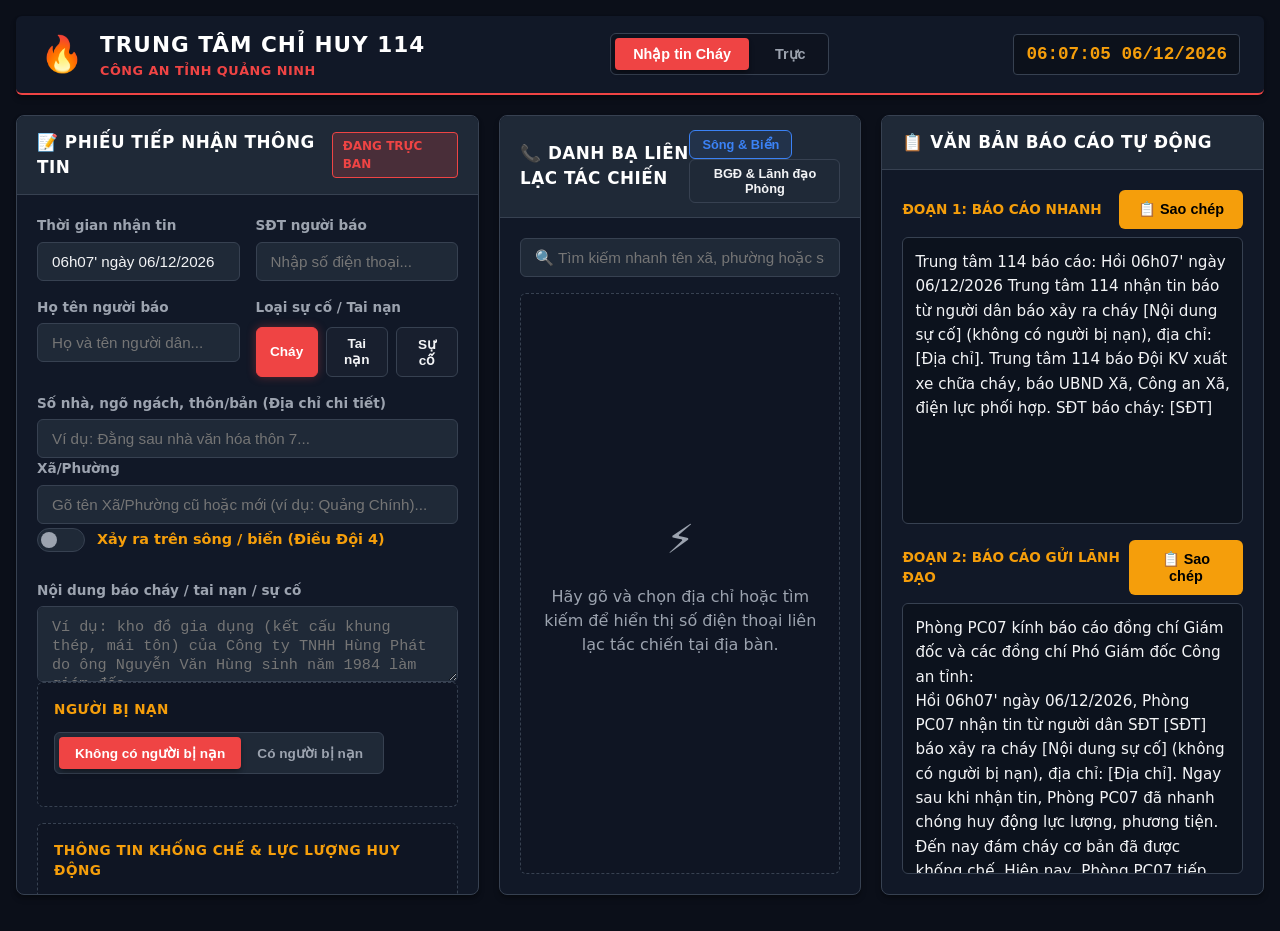
==== commit 98c6f8ec: "feat: upgrade to modular architecture with dynamic contacts database" ====
--- a/index.html
+++ b/index.html
@@ -2,11706 +2,308 @@
 <html lang="vi">
 <head>
     <meta charset="UTF-8">
-    <meta name="viewport" content="width=device-width, initial-scale=1.0, maximum-scale=1.0, user-scalable=no">
-    <title>Tra Cứu Danh Bạ 114 Quảng Ninh</title>
-    <link rel="preconnect" href="https://fonts.googleapis.com">
-    <link rel="preconnect" href="https://fonts.gstatic.com" crossorigin>
-    <link href="https://fonts.googleapis.com/css2?family=Inter:wght@400;500;600;700;800&display=swap" rel="stylesheet">
-    <style>
-        :root {
-            --bg-dark: #0f172a;
-            --bg-card: #1e293b;
-            --bg-card-hover: #334155;
-            --bg-input: #1e293b;
-            --border-color: #334155;
-            --border-highlight: #38bdf8;
-            --text-main: #f8fafc;
-            --text-muted: #94a3b8;
-            --accent-red: #ef4444;
-            --accent-blue: #3b82f6;
-            --accent-amber: #f59e0b;
-            --accent-emerald: #10b981;
-            --radius-md: 12px;
-            --radius-lg: 16px;
-            --shadow: 0 10px 25px -5px rgba(0, 0, 0, 0.3), 0 8px 10px -6px rgba(0, 0, 0, 0.3);
-        }
-
-        * {
-            box-sizing: border-box;
-            margin: 0;
-            padding: 0;
-            -webkit-tap-highlight-color: transparent;
-        }
-
-        body {
-            font-family: 'Inter', system-ui, -apple-system, BlinkMacSystemFont, "Segoe UI", Roboto, sans-serif;
-            background-color: var(--bg-dark);
-            color: var(--text-main);
-            min-height: 100vh;
-            display: flex;
-            flex-direction: column;
-            align-items: center;
-            padding: 16px;
-            line-height: 1.5;
-        }
-
-        .app-container {
-            width: 100%;
-            max-width: 680px;
-            display: flex;
-            flex-direction: column;
-            gap: 20px;
-        }
-
-        /* HEADER */
-        .app-header {
-            text-align: center;
-            padding: 16px 12px 4px 12px;
-        }
-
-        .header-badge {
-            display: inline-flex;
-            align-items: center;
-            gap: 6px;
-            background: rgba(239, 68, 68, 0.15);
-            color: var(--accent-red);
-            border: 1px solid rgba(239, 68, 68, 0.3);
-            padding: 4px 12px;
-            border-radius: 20px;
-            font-size: 0.8rem;
-            font-weight: 700;
-            letter-spacing: 0.5px;
-            text-transform: uppercase;
-            margin-bottom: 8px;
-        }
-
-        .app-header h1 {
-            font-size: 1.6rem;
-            font-weight: 800;
-            background: linear-gradient(135deg, #ffffff 0%, #cbd5e1 100%);
-            -webkit-background-clip: text;
-            -webkit-text-fill-color: transparent;
-            margin-bottom: 6px;
-            line-height: 1.25;
-        }
-
-        .app-header p {
-            font-size: 0.9rem;
-            color: var(--text-muted);
-        }
-
-        /* MODAL BUTTONS TOP */
-        .header-actions {
-            display: flex;
-            gap: 10px;
-            margin-top: 14px;
-            justify-content: center;
-        }
-
-        .action-btn {
-            flex: 1;
-            display: inline-flex;
-            align-items: center;
-            justify-content: center;
-            gap: 6px;
-            background: var(--bg-card);
-            color: var(--text-main);
-            border: 1px solid var(--border-color);
-            padding: 10px 14px;
-            border-radius: var(--radius-md);
-            font-size: 0.85rem;
-            font-weight: 600;
-            cursor: pointer;
-            transition: all 0.2s ease;
-            text-decoration: none;
-        }
-
-        .action-btn:active {
-            transform: scale(0.98);
-        }
-
-        .action-btn-red {
-            border-color: rgba(239, 68, 68, 0.4);
-            background: linear-gradient(135deg, rgba(239, 68, 68, 0.1) 0%, rgba(30, 41, 59, 0.8) 100%);
-        }
-
-        .action-btn-blue {
-            border-color: rgba(59, 130, 246, 0.4);
-            background: linear-gradient(135deg, rgba(59, 130, 246, 0.1) 0%, rgba(30, 41, 59, 0.8) 100%);
-        }
-
-        /* SEARCH BOX */
-        .search-card {
-            position: relative;
-            background: var(--bg-card);
-            border: 2px solid var(--border-color);
-            border-radius: var(--radius-lg);
-            padding: 6px;
-            box-shadow: var(--shadow);
-            transition: border-color 0.2s ease;
-        }
-
-        .search-card:focus-within {
-            border-color: var(--border-highlight);
-        }
-
-        .search-input-wrapper {
-            display: flex;
-            align-items: center;
-            position: relative;
-        }
-
-        .search-icon {
-            position: absolute;
-            left: 14px;
-            font-size: 1.2rem;
-            color: var(--text-muted);
-            pointer-events: none;
-        }
-
-        .search-input {
-            width: 100%;
-            background: transparent;
-            border: none;
-            outline: none;
-            padding: 14px 44px 14px 44px;
-            font-size: 1.05rem;
-            font-weight: 500;
-            color: var(--text-main);
-            font-family: inherit;
-        }
-
-        .search-input::placeholder {
-            color: var(--text-muted);
-            font-weight: 400;
-        }
-
-        .clear-btn {
-            position: absolute;
-            right: 12px;
-            background: #334155;
-            color: #94a3b8;
-            border: none;
-            width: 28px;
-            height: 28px;
-            border-radius: 50%;
-            font-size: 0.9rem;
-            display: flex;
-            align-items: center;
-            justify-content: center;
-            cursor: pointer;
-            visibility: hidden;
-        }
-
-        .clear-btn.visible {
-            visibility: visible;
-        }
-
-        /* AUTOCOMPLETE DROPDOWN */
-        .autocomplete-dropdown {
-            position: absolute;
-            top: calc(100% + 8px);
-            left: 0;
-            right: 0;
-            background: var(--bg-card);
-            border: 1px solid var(--border-color);
-            border-radius: var(--radius-md);
-            box-shadow: 0 20px 30px rgba(0, 0, 0, 0.5);
-            max-height: 320px;
-            overflow-y: auto;
-            z-index: 1000;
-        }
-
-        .autocomplete-dropdown.hidden {
-            display: none;
-        }
-
-        .autocomplete-item {
-            padding: 12px 16px;
-            border-bottom: 1px solid rgba(255, 255, 255, 0.05);
-            cursor: pointer;
-            display: flex;
-            flex-direction: column;
-            gap: 2px;
-        }
-
-        .autocomplete-item:last-child {
-            border-bottom: none;
-        }
-
-        .autocomplete-item:active,
-        .autocomplete-item:hover {
-            background: var(--bg-card-hover);
-        }
-
-        .item-title {
-            font-weight: 600;
-            color: var(--text-main);
-            font-size: 0.95rem;
-        }
-
-        .item-title .hl-match {
-            color: var(--border-highlight);
-            font-weight: 700;
-            background: rgba(56, 189, 248, 0.15);
-            padding: 0 2px;
-            border-radius: 2px;
-        }
-
-        .item-sub {
-            font-size: 0.8rem;
-            color: var(--accent-amber);
-            font-weight: 500;
-        }
-
-        /* QUICK FILTER CHIPS */
-        .quick-chips {
-            display: flex;
-            gap: 8px;
-            overflow-x: auto;
-            padding-bottom: 4px;
-            scrollbar-width: none;
-        }
-
-        .quick-chips::-webkit-scrollbar {
-            display: none;
-        }
-
-        .chip {
-            white-space: nowrap;
-            background: rgba(255, 255, 255, 0.05);
-            border: 1px solid var(--border-color);
-            color: var(--text-muted);
-            padding: 6px 14px;
-            border-radius: 20px;
-            font-size: 0.8rem;
-            font-weight: 500;
-            cursor: pointer;
-            transition: all 0.2s ease;
-        }
-
-        .chip:hover, .chip:active {
-            background: var(--bg-card-hover);
-            color: var(--text-main);
-            border-color: var(--border-highlight);
-        }
-
-        /* TEAM BANNER */
-        .team-banner {
-            display: flex;
-            align-items: center;
-            justify-content: space-between;
-            background: linear-gradient(135deg, rgba(239, 68, 68, 0.2) 0%, rgba(30, 41, 59, 0.9) 100%);
-            border: 1px solid var(--accent-red);
-            padding: 14px 18px;
-            border-radius: var(--radius-md);
-            box-shadow: var(--shadow);
-        }
-
-        .team-banner.hidden {
-            display: none;
-        }
-
-        .banner-label {
-            font-size: 0.85rem;
-            font-weight: 600;
-            color: var(--text-muted);
-        }
-
-        .banner-value {
-            font-size: 1.2rem;
-            font-weight: 800;
-            color: var(--accent-red);
-            letter-spacing: 0.5px;
-        }
-
-        /* CONTACTS CARDS LIST */
-        .contacts-list {
-            display: flex;
-            flex-direction: column;
-            gap: 16px;
-        }
-
-        .contact-card {
-            background: var(--bg-card);
-            border: 1px solid var(--border-color);
-            border-radius: var(--radius-lg);
-            overflow: hidden;
-            box-shadow: var(--shadow);
-        }
-
-        .contact-card-header {
-            background: rgba(15, 23, 42, 0.6);
-            border-bottom: 1px solid var(--border-color);
-            padding: 12px 18px;
-            font-weight: 700;
-            font-size: 0.95rem;
-            color: #38bdf8;
-            display: flex;
-            align-items: center;
-            gap: 8px;
-        }
-
-        .contact-card-body {
-            padding: 12px 18px;
-            display: flex;
-            flex-direction: column;
-            gap: 12px;
-        }
-
-        .contact-item {
-            display: flex;
-            flex-direction: column;
-            gap: 4px;
-            padding-bottom: 10px;
-            border-bottom: 1px dashed rgba(255, 255, 255, 0.08);
-        }
-
-        .contact-item:last-child {
-            border-bottom: none;
-            padding-bottom: 0;
-        }
-
-        .contact-label {
-            font-size: 0.9rem;
-            color: #e2e8f0;
-            font-weight: 500;
-        }
-
-        .phone-link {
-            display: inline-flex;
-            align-items: center;
-            gap: 6px;
-            background: rgba(16, 185, 129, 0.15);
-            color: #34d399;
-            border: 1px solid rgba(16, 185, 129, 0.3);
-            padding: 6px 12px;
-            border-radius: 8px;
-            font-weight: 700;
-            font-size: 0.95rem;
-            text-decoration: none;
-            margin-top: 4px;
-            width: fit-content;
-            transition: all 0.2s ease;
-        }
-
-        .phone-link:active {
-            background: rgba(16, 185, 129, 0.3);
-            transform: scale(0.97);
-        }
-
-        .phone-link::before {
-            content: "📞";
-            font-size: 0.85rem;
-        }
-
-        /* EMPTY STATE */
-        .empty-state {
-            text-align: center;
-            padding: 40px 20px;
-            background: var(--bg-card);
-            border: 1px dashed var(--border-color);
-            border-radius: var(--radius-lg);
-            color: var(--text-muted);
-        }
-
-        .empty-icon {
-            font-size: 3rem;
-            margin-bottom: 12px;
-            opacity: 0.8;
-        }
-
-        .empty-state p {
-            font-size: 0.95rem;
-        }
-
-        /* MODAL */
-        .modal {
-            position: fixed;
-            top: 0;
-            left: 0;
-            right: 0;
-            bottom: 0;
-            z-index: 2000;
-            display: flex;
-            align-items: center;
-            justify-content: center;
-            padding: 16px;
-        }
-
-        .modal.hidden {
-            display: none;
-        }
-
-        .modal-overlay {
-            position: absolute;
-            top: 0;
-            left: 0;
-            right: 0;
-            bottom: 0;
-            background: rgba(0, 0, 0, 0.75);
-            backdrop-filter: blur(4px);
-        }
-
-        .modal-content {
-            position: relative;
-            background: var(--bg-dark);
-            border: 1px solid var(--border-color);
-            border-radius: var(--radius-lg);
-            width: 100%;
-            max-width: 600px;
-            max-height: 85vh;
-            display: flex;
-            flex-direction: column;
-            overflow: hidden;
-            box-shadow: 0 25px 50px -12px rgba(0, 0, 0, 0.7);
-            z-index: 1;
-        }
-
-        .modal-header {
-            padding: 16px 20px;
-            border-bottom: 1px solid var(--border-color);
-            display: flex;
-            align-items: center;
-            justify-content: space-between;
-            background: var(--bg-card);
-        }
-
-        .modal-header h3 {
-            font-size: 1.05rem;
-            font-weight: 700;
-            color: var(--text-main);
-        }
-
-        .btn-close {
-            background: none;
-            border: none;
-            color: var(--text-muted);
-            font-size: 1.5rem;
-            cursor: pointer;
-            line-height: 1;
-            padding: 4px;
-        }
-
-        .modal-body {
-            padding: 20px;
-            overflow-y: auto;
-            display: flex;
-            flex-direction: column;
-            gap: 16px;
-        }
-    </style>
+    <meta name="viewport" content="width=device-width, initial-scale=1.0">
+    <title>Hệ Thống Tiếp Nhận Tin 114 - Quảng Ninh</title>
+    <link rel="stylesheet" href="style.css">
 </head>
-<body>
-    <div class="app-container">
-        <!-- HEADER -->
-        <header class="app-header">
-            <div class="header-badge">🔥 CẢNH SÁT PCCC 114 QUẢNG NINH</div>
-            <h1>TRA CỨU DANH BẠ ĐỊA BÀN</h1>
-            <p>Gõ tên Phường/Xã để lấy nhanh số điện thoại Đội PCCC & UBND/Công An</p>
-            
-            <div class="header-actions">
-                <button type="button" class="action-btn action-btn-red" id="btn-leadership">
-                    📞 Ban Giám Đốc CA Tỉnh & PC07
-                </button>
-                <button type="button" class="action-btn action-btn-blue" id="btn-marine">
-                    🚢 Liên Lạc Sông Biển
-                </button>
-            </div>
-        </header>
-
-        <!-- SEARCH INPUT -->
-        <div class="search-card">
-            <div class="search-input-wrapper">
-                <span class="search-icon">🔍</span>
-                <input type="text" id="address-input" class="search-input" placeholder="Nhập tên Phường / Xã (ví dụ: Quảng Chính, Hà Lầm, Bãi Cháy...)" autocomplete="off">
-                <button type="button" class="clear-btn" id="clear-search">✕</button>
-            </div>
-            <!-- AUTOCOMPLETE DROPDOWN -->
-            <div class="autocomplete-dropdown hidden" id="suggestions-list"></div>
-        </div>
-
-        <!-- QUICK CHIPS -->
-        <div class="quick-chips">
-            <button class="chip" data-query="Hạ Long">Hạ Long</button>
-            <button class="chip" data-query="Cẩm Phả">Cẩm Phả</button>
-            <button class="chip" data-query="Uông Bí">Uông Bí</button>
-            <button class="chip" data-query="Móng Cái">Móng Cái</button>
-            <button class="chip" data-query="Quảng Yên">Quảng Yên</button>
-            <button class="chip" data-query="Đông Triều">Đông Triều</button>
-            <button class="chip" data-query="Tiên Yên">Tiên Yên</button>
-            <button class="chip" data-query="Vân Đồn">Vân Đồn</button>
-        </div>
-
-        <!-- TEAM BANNER -->
-        <div class="team-banner hidden" id="team-banner">
-            <span class="banner-label">ĐƠN VỊ PHỤ TRÁCH ĐỊA BÀN:</span>
-            <span class="banner-value" id="team-value">ĐỘI KV4</span>
-        </div>
-
-        <!-- CONTACTS DISPLAY AREA -->
-        <div class="contacts-list" id="contacts-container">
-            <div class="empty-state" id="empty-state">
-                <div class="empty-icon">📍</div>
-                <p>Hãy nhập tên Phường / Xã vào ô tìm kiếm ở trên để lấy danh bạ cần gọi.</p>
-            </div>
-        </div>
-    </div>
-
-    <!-- MODAL: LEADERSHIP -->
-    <div class="modal hidden" id="modal-leadership">
-        <div class="modal-overlay" id="overlay-leadership"></div>
+<body class="dark-theme">
+    <header class="main-header">
+        <div class="header-container">
+            <div class="brand-logo">
+                <div class="logo-icon">🔥</div>
+                <div class="logo-text">
+                    <h1>TRUNG TÂM CHỈ HUY 114</h1>
+                    <p>CÔNG AN TỈNH QUẢNG NINH</p>
+                </div>
+            </div>
+            <div class="header-nav">
+                <button type="button" class="nav-tab active" id="tab-report">Nhập tin Cháy</button>
+                <button type="button" class="nav-tab" id="tab-duty">Trực</button>
+            </div>
+            <div class="system-time" id="live-clock">--:--:-- --/--/----</div>
+        </div>
+    </header>
+
+    <main class="dashboard-grid" id="report-view">
+        <!-- CỘT 1: NHẬP THÔNG TIN -->
+        <section class="panel input-panel">
+            <div class="panel-header">
+                <h2>📝 PHIẾU TIẾP NHẬN THÔNG TIN</h2>
+                <span class="badge badge-alert">ĐANG TRỰC BAN</span>
+            </div>
+            <div class="panel-body">
+                <form id="fire-report-form" onsubmit="event.preventDefault();">
+                    <!-- Thời gian & Người báo -->
+                    <div class="form-row">
+                        <div class="form-group">
+                            <label for="report-time">Thời gian nhận tin</label>
+                            <input type="text" id="report-time" required placeholder="19h29' ngày 11/07/2026">
+                        </div>
+                        <div class="form-group">
+                            <label for="reporter-phone">SĐT người báo</label>
+                            <input type="tel" id="reporter-phone" required placeholder="Nhập số điện thoại...">
+                        </div>
+                    </div>
+
+                    <div class="form-row">
+                        <div class="form-group">
+                            <label for="reporter-name">Họ tên người báo</label>
+                            <input type="text" id="reporter-name" placeholder="Họ và tên người dân...">
+                        </div>
+                        <div class="form-group">
+                            <label>Loại sự cố / Tai nạn</label>
+                            <div class="incident-type-selector" id="incident-type-selector">
+                                <button type="button" class="type-btn active" data-value="cháy">Cháy</button>
+                                <button type="button" class="type-btn" data-value="tai nạn">Tai nạn</button>
+                                <button type="button" class="type-btn" data-value="sự cố">Sự cố</button>
+                            </div>
+                        </div>
+                    </div>
+
+                    <!-- Số nhà, ngõ ngách, thôn/bản (Địa chỉ chi tiết) -->
+                    <div class="form-group">
+                        <label for="address-detail">Số nhà, ngõ ngách, thôn/bản (Địa chỉ chi tiết)</label>
+                        <input type="text" id="address-detail" placeholder="Ví dụ: Đằng sau nhà văn hóa thôn 7...">
+                    </div>
+
+                    <!-- Địa chỉ & Gợi ý sáp nhập -->
+                    <div class="form-group relative">
+                        <label for="address-input">Xã/Phường</label>
+                        <input type="text" id="address-input" required autocomplete="off" placeholder="Gõ tên Xã/Phường cũ hoặc mới (ví dụ: Quảng Chính)...">
+                        <div id="autocomplete-suggestions" class="autocomplete-list hidden"></div>
+                        <input type="hidden" id="matched-section-id">
+                        <input type="hidden" id="matched-full-address">
+                        <input type="hidden" id="matched-district">
+                        <input type="hidden" id="matched-team">
+                    </div>
+
+                    <!-- Sông biển toggle -->
+                    <div class="form-row align-center">
+                        <div class="form-group-checkbox">
+                            <label class="switch-container">
+                                <input type="checkbox" id="is-marine">
+                                <span class="switch-slider"></span>
+                            </label>
+                            <span class="checkbox-label">Xảy ra trên sông / biển (Điều Đội 4)</span>
+                        </div>
+                    </div>
+
+                    <!-- Nội dung sự cố chi tiết -->
+                    <div class="form-group">
+                        <label for="incident-detail">Nội dung báo cháy / tai nạn / sự cố</label>
+                        <textarea id="incident-detail" rows="3" placeholder="Ví dụ: kho đồ gia dụng (kết cấu khung thép, mái tôn) của Công ty TNHH Hùng Phát do ông Nguyễn Văn Hùng sinh năm 1984 làm giám đốc..."></textarea>
+                    </div>
+
+                    <!-- Người bị nạn & Tình trạng -->
+                    <div class="form-row-group">
+                        <div class="group-title">Người bị nạn</div>
+                        <div class="form-row">
+                            <div class="btn-toggle-group">
+                                <button type="button" class="btn-toggle active" id="btn-no-casualties">Không có người bị nạn</button>
+                                <button type="button" class="btn-toggle" id="btn-has-casualties">Có người bị nạn</button>
+                            </div>
+                            <div class="form-group hidden" id="casualties-count-group">
+                                <label for="casualties-count">Số lượng người bị nạn</label>
+                                <input type="number" id="casualties-count" min="1" value="1">
+                            </div>
+                        </div>
+                        <div class="form-group hidden" id="casualties-status-group">
+                            <label for="casualties-status">Tình trạng người bị nạn</label>
+                            <input type="text" id="casualties-status" placeholder="Ví dụ: bị thương nhẹ, đang mắc kẹt...">
+                        </div>
+                    </div>
+
+                    <!-- Quy mô & Lực lượng huy động -->
+                    <div class="form-row-group">
+                        <div class="group-title">Thông tin khống chế & Lực lượng huy động</div>
+                        <div class="form-row">
+                            <div class="form-group">
+                                <label for="fire-area">Diện tích đám cháy (m²)</label>
+                                <input type="number" id="fire-area" placeholder="Ví dụ: 300">
+                            </div>
+                            <div class="form-group">
+                                <label for="control-time">Thời gian khống chế (Giờ:Phút)</label>
+                                <input type="text" id="control-time" placeholder="Ví dụ: 20h30">
+                            </div>
+                        </div>
+                        <div class="form-group">
+                            <label for="mobilized-forces">Lực lượng, phương tiện đã huy động</label>
+                            <textarea id="mobilized-forces" rows="2" placeholder="Ví dụ: huy động 03 xe chữa cháy của KCN Hải Hà, 01 máy xúc..."></textarea>
+                        </div>
+                    </div>
+                </form>
+            </div>
+        </section>
+
+        <!-- CỘT 2: TRA CỨU DANH BẠ ĐỊA BÀN -->
+        <section class="panel contacts-panel">
+            <div class="panel-header">
+                <h2>📞 DANH BẠ LIÊN LẠC TÁC CHIẾN</h2>
+                <div class="header-actions">
+                    <button type="button" class="btn btn-secondary btn-sm btn-marine" id="btn-show-marine">Sông & Biển</button>
+                    <button type="button" class="btn btn-secondary btn-sm" id="btn-show-province">BGĐ & Lãnh đạo Phòng</button>
+                </div>
+            </div>
+            <div class="panel-body">
+                <!-- Search bar trực tiếp -->
+                <div class="search-box">
+                    <input type="text" id="contact-search" placeholder="🔍 Tìm kiếm nhanh tên xã, phường hoặc số điện thoại...">
+                </div>
+
+                <!-- Thông báo khi chưa chọn địa bàn -->
+                <div class="info-empty" id="contacts-empty-state">
+                    <div class="info-icon">⚡</div>
+                    <p>Hãy gõ và chọn địa chỉ hoặc tìm kiếm để hiển thị số điện thoại liên lạc tác chiến tại địa bàn.</p>
+                </div>
+
+                <!-- Hiển thị Đội chỉ huy -->
+                <div class="matched-team-banner hidden" id="matched-team-banner">
+                    <div class="banner-label">ĐƠN VỊ CHỈ HUY BẢO VỆ ĐỊA BÀN:</div>
+                    <div class="banner-value" id="matched-team-value">ĐỘI KV8</div>
+                </div>
+
+                <!-- Danh bạ chi tiết của khu vực -->
+                <div class="contacts-list hidden" id="contacts-display-list"></div>
+            </div>
+        </section>
+
+        <!-- CỘT 3: KHU VỰC BÁO CÁO -->
+        <section class="panel report-panel">
+            <div class="panel-header">
+                <h2>📋 VĂN BẢN BÁO CÁO TỰ ĐỘNG</h2>
+            </div>
+            <div class="panel-body report-grid">
+                <!-- Đoạn 1: Báo cáo nhanh -->
+                <div class="report-box">
+                    <div class="report-box-header">
+                        <h3>Đoạn 1: Báo cáo nhanh</h3>
+                        <button class="btn btn-primary btn-copy" data-target="report-1">📋 Sao chép</button>
+                    </div>
+                    <textarea id="report-1" readonly></textarea>
+                </div>
+
+                <!-- Đoạn 2: Báo cáo chi tiết -->
+                <div class="report-box">
+                    <div class="report-box-header">
+                        <h3>Đoạn 2: Báo cáo gửi Lãnh đạo</h3>
+                        <button class="btn btn-primary btn-copy" data-target="report-2">📋 Sao chép</button>
+                    </div>
+                    <textarea id="report-2"></textarea>
+                </div>
+            </div>
+        </section>
+    </main>
+
+    <!-- CỘT CHUYÊN BIỆT: LỊCH TRỰC BAN -->
+    <section class="duty-container hidden" id="duty-view">
+        <div class="duty-sidebar">
+            <div class="panel">
+                <div class="panel-header">
+                    <h3>CHỈ HUY ĐỘI</h3>
+                </div>
+                <div class="panel-body">
+                    <div class="duty-btn-row" id="chief-buttons">
+                        <button type="button" class="duty-btn active" data-index="0">
+                            <span>Đội trưởng (Đ/c Long)</span>
+                            <span class="btn-status"></span>
+                        </button>
+                        <button type="button" class="duty-btn" data-index="1">
+                            <span>Đội phó (Đ/c Hiếu)</span>
+                            <span class="btn-status"></span>
+                        </button>
+                    </div>
+                </div>
+            </div>
+            
+            <div class="panel">
+                <div class="panel-header">
+                    <h3>CÁN BỘ TRỰC 114</h3>
+                </div>
+                <div class="panel-body">
+                    <div class="duty-btn-row" id="officer-buttons">
+                        <button type="button" class="duty-btn active" data-index="0">
+                            <span>Đ/c Tài</span>
+                            <span class="btn-status"></span>
+                        </button>
+                        <button type="button" class="duty-btn" data-index="1">
+                            <span>Đ/c Thắng</span>
+                            <span class="btn-status"></span>
+                        </button>
+                        <button type="button" class="duty-btn" data-index="2">
+                            <span>Đ/c Sơn</span>
+                            <span class="btn-status"></span>
+                        </button>
+                        <button type="button" class="duty-btn" data-index="3">
+                            <span>Đ/c Long</span>
+                            <span class="btn-status"></span>
+                        </button>
+                    </div>
+                </div>
+            </div>
+            
+            <!-- PANEL: MÃ QR QUÉT NHANH -->
+            <div class="panel qr-panel">
+                <div class="panel-header">
+                    <h3>MÃ QR QUÉT GỌI NHANH</h3>
+                </div>
+                <div class="panel-body qr-body">
+                    <div class="qr-display-box">
+                        <img src="qrcodes/qr_officer_0.png" alt="Mã QR" class="qr-image" id="qr-image">
+                    </div>
+                </div>
+            </div>
+        </div>
+        
+        <div class="duty-display-panel" id="duty-display-panel">
+            <div class="siren-container">
+                <div class="siren-ring"></div>
+                <div class="siren-icon">🚨</div>
+            </div>
+            
+            <!-- OFFICER BLOCK (HUGE GLOWING TEXT FOR MAIN VISIBILITY) -->
+            <div class="duty-display-block officer-block">
+                <div class="giant-alert-text" id="officer-alert-text">CHÁY GỌI Đ/C TÀI - ĐỘI 3</div>
+                <a href="tel:0368118999" class="giant-phone-text pulse-glow" id="officer-phone-text">036.8118.999</a>
+            </div>
+            
+            <div class="duty-divider"></div>
+            
+            <!-- CHIEF BLOCK (SMALLER SECONDARY INFO) -->
+            <div class="duty-display-block commander-block">
+                <div class="medium-alert-text" id="chief-alert-text">CHÁY GỌI ĐỘI TRƯỞNG LONG - ĐỘI 3</div>
+                <a href="tel:0333668559" class="medium-phone-text" id="chief-phone-text">0333.668.559</a>
+            </div>
+        </div>
+    </section>
+
+    <!-- MODAL: BAN GIÁM ĐỐC & LÃNH ĐẠO PHÒNG -->
+    <div class="modal hidden" id="province-contacts-modal">
+        <div class="modal-overlay" id="modal-overlay"></div>
         <div class="modal-content">
             <div class="modal-header">
-                <h3>📞 DANH BẠ BGĐ CA TỈNH & LÃNH ĐẠO PC07</h3>
-                <button class="btn-close" id="close-leadership">×</button>
-            </div>
-            <div class="modal-body" id="body-leadership"></div>
+                <h3>📞 DANH BẠ BAN GIÁM ĐỐC CA TỈNH & LÃNH ĐẠO PHÒNG PC07</h3>
+                <button class="btn-close" id="btn-close-modal">×</button>
+            </div>
+            <div class="modal-body" id="province-contacts-body"></div>
         </div>
     </div>
 
-    <!-- MODAL: MARINE -->
-    <div class="modal hidden" id="modal-marine">
-        <div class="modal-overlay" id="overlay-marine"></div>
+    <!-- MODAL: LIÊN LẠC SÔNG BIỂN -->
+    <div class="modal hidden" id="marine-contacts-modal">
+        <div class="modal-overlay" id="modal-overlay-marine"></div>
         <div class="modal-content">
-            <div class="modal-header" style="border-color: rgba(59, 130, 246, 0.3);">
-                <h3>🚢 LIÊN LẠC CƠ QUAN, TỔ CHỨC TRÊN BIỂN</h3>
-                <button class="btn-close" id="close-marine">×</button>
-            </div>
-            <div class="modal-body" id="body-marine"></div>
+            <div class="modal-header" style="background: linear-gradient(135deg, rgba(59, 130, 246, 0.15) 0%, rgba(30, 41, 59, 0.95) 100%);">
+                <h3>🚢 DANH SÁCH LIÊN HỆ CƠ QUAN, TỔ CHỨC TRÊN BIỂN</h3>
+                <button class="btn-close" id="btn-close-marine-modal">×</button>
+            </div>
+            <div class="modal-body" id="marine-contacts-body"></div>
         </div>
     </div>
 
-    <!-- SCRIPTS -->
-    <script>
-    // Database cho he thong tiep nhan tin 114
-// Bạn có thể chỉnh sửa trực tiếp nội dung file này bằng Notepad hoặc phần mềm khác.
-
-const LEADERSHIP_DATA = [
-  {
-    "title": "Ban Giám Đốc Công An Tỉnh",
-    "contacts": [
-      {
-        "raw": "- Giám đốc: Thiếu tướng Nguyễn Tiến Trung; SĐT: 0902.168.361",
-        "text": "Giám đốc: Thiếu tướng Nguyễn Tiến Trung; SĐT: 0902.168.361"
-      },
-      {
-        "raw": "- Phó Giám đốc: Đại tá Vũ Thanh Tùng; SĐT: 0898.518.998",
-        "text": "Phó Giám đốc: Đại tá Vũ Thanh Tùng; SĐT: 0898.518.998"
-      },
-      {
-        "raw": "- Phó Giám đốc: Đại tá Nguyễn Thuận; SĐT: 0936.651.999",
-        "text": "Phó Giám đốc: Đại tá Nguyễn Thuận; SĐT: 0936.651.999"
-      },
-      {
-        "raw": "- Phó Giám đốc: Đại tá Lê Hồng Vân; SĐT: 0904.170.566",
-        "text": "Phó Giám đốc: Đại tá Lê Hồng Vân; SĐT: 0904.170.566"
-      },
-      {
-        "raw": "- Phó Giám đốc: Đại tá Vũ Trung Hiếu; SĐT: 0904.170.566",
-        "text": "Phó Giám đốc: Đại tá Vũ Trung Hiếu; SĐT: 0904.170.566"
-      }
-    ]
-  },
-  {
-    "title": "Lãnh Đạo Phòng Cảnh Sát PCCC & CNCH",
-    "contacts": [
-      {
-        "raw": "- Trưởng phòng: Nguyễn Văn Cường; SĐT: 0982.988.358",
-        "text": "Trưởng phòng: Nguyễn Văn Cường; SĐT: 0982.988.358"
-      },
-      {
-        "raw": "- Phó trưởng phòng: Tiêu Văn Tiến; SĐT: 0936.246.198",
-        "text": "Phó trưởng phòng: Tiêu Văn Tiến; SĐT: 0936.246.198"
-      },
-      {
-        "raw": "- Phó trưởng phòng: Hoàng Mạnh Hùng; SĐT: 0912.828.487",
-        "text": "Phó trưởng phòng: Hoàng Mạnh Hùng; SĐT: 0912.828.487"
-      },
-      {
-        "raw": "- Phó trưởng phòng: Vũ Bắc Cường; SĐT: 0912.045.619",
-        "text": "Phó trưởng phòng: Vũ Bắc Cường; SĐT: 0912.045.619"
-      },
-      {
-        "raw": "- Phó trưởng phòng: Ngô Hải Nam; SĐT: 0904.479.007",
-        "text": "Phó trưởng phòng: Ngô Hải Nam; SĐT: 0904.479.007"
-      },
-      {
-        "raw": "- Phó trưởng phòng: Phạm Thanh Long; SĐT: 0966.139.676",
-        "text": "Phó trưởng phòng: Phạm Thanh Long; SĐT: 0966.139.676"
-      }
-    ]
-  }
-];
-
-const SECTIONS_DATA = [
-  {
-    "id": 1,
-    "type": "PHƯỜNG",
-    "name": "MẠO KHÊ",
-    "raw_title": "1. PHƯỜNG MẠO KHÊ",
-    "district": "Thành phố Đông Triều",
-    "team": "Đội KV1",
-    "components": [
-      "Mạo Khê",
-      "Xuân Sơn",
-      "Kim Sơn",
-      "Yên Thọ"
-    ],
-    "subsections": [
-      {
-        "id": 1,
-        "title": "Cảnh sát PCCC và CNCH",
-        "raw_title": "1.1. Cảnh sát PCCC và CNCH",
-        "contacts": [
-          {
-            "raw": "- Đội trưởng: Nguyễn Thế Hùng; SĐT: 0974.615.386",
-            "text": "Đội trưởng: Nguyễn Thế Hùng; SĐT: 0974.615.386"
-          },
-          {
-            "raw": "- Phó Đội trưởng: Vũ Quang Tiến; SĐT: 0971.301.388",
-            "text": "Phó Đội trưởng: Vũ Quang Tiến; SĐT: 0971.301.388"
-          },
-          {
-            "raw": "- Phó Đội trưởng: Ngô Xuân Tuấn; SĐT: 0974.631.258",
-            "text": "Phó Đội trưởng: Ngô Xuân Tuấn; SĐT: 0974.631.258"
-          },
-          {
-            "raw": "- Phó Đội trưởng: Nguyễn Quang Chiến; SĐT: 0969.926.789",
-            "text": "Phó Đội trưởng: Nguyễn Quang Chiến; SĐT: 0969.926.789"
-          },
-          {
-            "raw": "- Trực ban: 02033.595.114",
-            "text": "Trực ban: 02033.595.114"
-          }
-        ]
-      },
-      {
-        "id": 2,
-        "title": "Công an phường Mạo Khê",
-        "raw_title": "1.2. Công an phường Mạo Khê",
-        "contacts": [
-          {
-            "raw": "- Trưởng CAP: Vũ Thị Lệ Hà; SĐT: 0912.652.137",
-            "text": "Trưởng CAP: Vũ Thị Lệ Hà; SĐT: 0912.652.137"
-          },
-          {
-            "raw": "- Phó CAP: Lý Việt Linh; SĐT: 0916.161.102",
-            "text": "Phó CAP: Lý Việt Linh; SĐT: 0916.161.102"
-          },
-          {
-            "raw": "- Phó CAP: Nguyễn Hà Long; SĐT: 0988.661.859",
-            "text": "Phó CAP: Nguyễn Hà Long; SĐT: 0988.661.859"
-          },
-          {
-            "raw": "- Phó CAP: Nguyễn Xuân Thảo; SĐT: 0916.152.488",
-            "text": "Phó CAP: Nguyễn Xuân Thảo; SĐT: 0916.152.488"
-          },
-          {
-            "raw": "- Phó CAP: Trần Đức Thành; SĐT: 0979.632.586",
-            "text": "Phó CAP: Trần Đức Thành; SĐT: 0979.632.586"
-          },
-          {
-            "raw": "- Phó CAP: Bùi Thanh Sơn; SĐT: 0329.048.768",
-            "text": "Phó CAP: Bùi Thanh Sơn; SĐT: 0329.048.768"
-          },
-          {
-            "raw": "- Trực ban: 02033.871.224",
-            "text": "Trực ban: 02033.871.224"
-          }
-        ]
-      },
-      {
-        "id": 3,
-        "title": "Ủy ban nhân dân phường Mạo Khê",
-        "raw_title": "1.3. Ủy ban nhân dân phường Mạo Khê",
-        "contacts": [
-          {
-            "raw": "- Bí thư, Chủ tịch HĐND phường: Nguyễn Văn Ngoãn; SĐT: 0912.446.769",
-            "text": "Bí thư, Chủ tịch HĐND phường: Nguyễn Văn Ngoãn; SĐT: 0912.446.769"
-          },
-          {
-            "raw": "- Phó Bí thư TT Đảng ủy: Đỗ Thị Hà; SĐT: 0906.052.565",
-            "text": "Phó Bí thư TT Đảng ủy: Đỗ Thị Hà; SĐT: 0906.052.565"
-          },
-          {
-            "raw": "- Phó Bí thư, Chủ tịch UBND phường: Nguyễn Quang Đán; SĐT: 0912.089.429",
-            "text": "Phó Bí thư, Chủ tịch UBND phường: Nguyễn Quang Đán; SĐT: 0912.089.429"
-          },
-          {
-            "raw": "- Phó Chủ tịch HĐND phường: Ngô Thị Thu Hương; SĐT: 0368.653.586",
-            "text": "Phó Chủ tịch HĐND phường: Ngô Thị Thu Hương; SĐT: 0368.653.586"
-          },
-          {
-            "raw": "- Phó Chủ tịch UBND phường: Vũ Văn Tuấn; SĐT: 0904.487.299",
-            "text": "Phó Chủ tịch UBND phường: Vũ Văn Tuấn; SĐT: 0904.487.299"
-          },
-          {
-            "raw": "- Phó Chủ tịch UBND phường: Nguyễn Quang Huy; SĐT: 0912.519.188",
-            "text": "Phó Chủ tịch UBND phường: Nguyễn Quang Huy; SĐT: 0912.519.188"
-          }
-        ]
-      },
-      {
-        "id": 4,
-        "title": "Lực lượng Cảnh sát giao thông phụ trách địa bàn",
-        "raw_title": "1.4. Lực lượng Cảnh sát giao thông phụ trách địa bàn",
-        "contacts": [
-          {
-            "raw": "- Phó trưởng phòng PC08: Trịnh Văn Tuấn; SĐT: 0386.882.222",
-            "text": "Phó trưởng phòng PC08: Trịnh Văn Tuấn; SĐT: 0386.882.222"
-          },
-          {
-            "raw": "- Đội CSGT ĐB số 1: Đội trưởng: Vũ Đình Nguyên; SĐT: 0913.698.818",
-            "text": "Đội CSGT ĐB số 1: Đội trưởng: Vũ Đình Nguyên; SĐT: 0913.698.818"
-          }
-        ]
-      },
-      {
-        "id": 5,
-        "title": "Điện lực: Đội quản lý điện lực khu vực Đông Triều:",
-        "raw_title": "1.5. Điện lực: Đội quản lý điện lực khu vực Đông Triều:",
-        "contacts": [
-          {
-            "raw": "- Đội trưởng: Hoàng Mạnh Hùng; SĐT: 0989.997.919",
-            "text": "Đội trưởng: Hoàng Mạnh Hùng; SĐT: 0989.997.919"
-          },
-          {
-            "raw": "- Đội Phó: Nguyễn Mậu Hiền; SĐT: 0962.799.383",
-            "text": "Đội Phó: Nguyễn Mậu Hiền; SĐT: 0962.799.383"
-          },
-          {
-            "raw": "- Đội Phó: Trần Duy Linh; SĐT: 0904.986.509",
-            "text": "Đội Phó: Trần Duy Linh; SĐT: 0904.986.509"
-          },
-          {
-            "raw": "- Tổ trực vận hành SĐT: 02033.583.188; 02033.675.878",
-            "text": "Tổ trực vận hành SĐT: 02033.583.188; 02033.675.878"
-          }
-        ]
-      },
-      {
-        "id": 6,
-        "title": "Cấp nước: Xí nghiệp nước Đông Triều:",
-        "raw_title": "1.6. Cấp nước: Xí nghiệp nước Đông Triều:",
-        "contacts": [
-          {
-            "raw": "- Giám đốc: Trần Văn Hân; SĐT: 0936.394.559",
-            "text": "Giám đốc: Trần Văn Hân; SĐT: 0936.394.559"
-          },
-          {
-            "raw": "- Phó giám đốc: Đỗ Đăng Tuấn; SĐT: 0989.565.191",
-            "text": "Phó giám đốc: Đỗ Đăng Tuấn; SĐT: 0989.565.191"
-          },
-          {
-            "raw": "- Phó giám đốc: Phạm Tuấn Nam; SĐT: 0912.433.039",
-            "text": "Phó giám đốc: Phạm Tuấn Nam; SĐT: 0912.433.039"
-          },
-          {
-            "raw": "- Phó giám đốc: Đỗ Thanh Lâm; SĐT: 0912.260.096",
-            "text": "Phó giám đốc: Đỗ Thanh Lâm; SĐT: 0912.260.096"
-          }
-        ]
-      },
-      {
-        "id": 7,
-        "title": "Y tế, cấp cứu:",
-        "raw_title": "1.7. Y tế, cấp cứu:",
-        "contacts": [
-          {
-            "raw": "- Trung tâm y tế thị xã Đông Triều; SĐT: 02033.670.297",
-            "text": "Trung tâm y tế thị xã Đông Triều; SĐT: 02033.670.297"
-          },
-          {
-            "raw": "- Phòng khám đa khoa Toàn Tâm; SĐT: 0965.484.336",
-            "text": "Phòng khám đa khoa Toàn Tâm; SĐT: 0965.484.336"
-          },
-          {
-            "raw": "- Phòng khám đa khoa Kinh Bắc; SĐT: 0903.294.435",
-            "text": "Phòng khám đa khoa Kinh Bắc; SĐT: 0903.294.435"
-          },
-          {
-            "raw": "- Bệnh viện mỏ Mạo Khê; SĐT: 0913.355.421",
-            "text": "Bệnh viện mỏ Mạo Khê; SĐT: 0913.355.421"
-          },
-          {
-            "raw": "- Trạm y tế phường Mạo Khê; SĐT: 0353.877.656",
-            "text": "Trạm y tế phường Mạo Khê; SĐT: 0353.877.656"
-          }
-        ]
-      },
-      {
-        "id": 8,
-        "title": "Lực lượng, phương tiện khác trên địa bàn.",
-        "raw_title": "1.8. Lực lượng, phương tiện khác trên địa bàn.",
-        "contacts": [
-          {
-            "raw": "- Kho K255, phương tiện: 01 xe chữa cháy",
-            "text": "Kho K255, phương tiện: 01 xe chữa cháy"
-          },
-          {
-            "raw": "- Công ty Than Mạo Khê, phương tiện: 02 xe téc nước 20m3; SĐT: 0912.912.532",
-            "text": "Công ty Than Mạo Khê, phương tiện: 02 xe téc nước 20m3; SĐT: 0912.912.532"
-          },
-          {
-            "raw": "- Công ty gạch COTTO, phương tiện: 02 xe téc nước 08m3, 02 xe máy xúc",
-            "text": "Công ty gạch COTTO, phương tiện: 02 xe téc nước 08m3, 02 xe máy xúc"
-          },
-          {
-            "raw": "- Công ty Clinker Viglacera, phương tiện: 02 xe téc nước 08m3, 01 xe máy xúc, 04 xe nâng",
-            "text": "Công ty Clinker Viglacera, phương tiện: 02 xe téc nước 08m3, 01 xe máy xúc, 04 xe nâng"
-          },
-          {
-            "raw": "- Công ty TNHH Thành tâm 668, phương tiện: 01 xe téc nước 08m3",
-            "text": "Công ty TNHH Thành tâm 668, phương tiện: 01 xe téc nước 08m3"
-          },
-          {
-            "raw": "- Công ty Cổ phần Ngân Chí, phương tiện: 01 xe cứu hộ giao thông",
-            "text": "Công ty Cổ phần Ngân Chí, phương tiện: 01 xe cứu hộ giao thông"
-          },
-          {
-            "raw": "- Công ty cổ phần đầu tư phát triển 188, phương tiện: 02 xe téc nước 08m3",
-            "text": "Công ty cổ phần đầu tư phát triển 188, phương tiện: 02 xe téc nước 08m3"
-          },
-          {
-            "raw": "- Công ty CP gạch Vĩnh Thắng, phương tiện: 02 xe máy nâng",
-            "text": "Công ty CP gạch Vĩnh Thắng, phương tiện: 02 xe máy nâng"
-          }
-        ]
-      }
-    ]
-  },
-  {
-    "id": 2,
-    "type": "PHƯỜNG",
-    "name": "ĐÔNG TRIỀU",
-    "raw_title": "2. PHƯỜNG ĐÔNG TRIỀU",
-    "district": "Thành phố Đông Triều",
-    "team": "Đội KV1",
-    "components": [
-      "Đông Triều",
-      "Thủy An",
-      "Hưng Đạo",
-      "Hồng Phong",
-      "Nguyễn Huệ"
-    ],
-    "subsections": [
-      {
-        "id": 1,
-        "title": "Cảnh sát PCCC và CNCH",
-        "raw_title": "2.1. Cảnh sát PCCC và CNCH",
-        "contacts": [
-          {
-            "raw": "- Đội trưởng: Nguyễn Thế Hùng; SĐT: 0974.615.386",
-            "text": "Đội trưởng: Nguyễn Thế Hùng; SĐT: 0974.615.386"
-          },
-          {
-            "raw": "- Phó Đội trưởng: Vũ Quang Tiến; SĐT: 0971.301.388",
-            "text": "Phó Đội trưởng: Vũ Quang Tiến; SĐT: 0971.301.388"
-          },
-          {
-            "raw": "- Phó Đội trưởng: Ngô Xuân Tuấn; SĐT: 0974.631.258",
-            "text": "Phó Đội trưởng: Ngô Xuân Tuấn; SĐT: 0974.631.258"
-          },
-          {
-            "raw": "- Phó Đội trưởng: Nguyễn Quang Chiến; SĐT: 0969.926.789",
-            "text": "Phó Đội trưởng: Nguyễn Quang Chiến; SĐT: 0969.926.789"
-          },
-          {
-            "raw": "- Trực ban: 02033.595.114",
-            "text": "Trực ban: 02033.595.114"
-          }
-        ]
-      },
-      {
-        "id": 2,
-        "title": "Công an phường Đông Triều",
-        "raw_title": "2.2. Công an phường Đông Triều",
-        "contacts": [
-          {
-            "raw": "- Trưởng CAP: Vũ Văn Hoàn; SĐT: 0829.230.999",
-            "text": "Trưởng CAP: Vũ Văn Hoàn; SĐT: 0829.230.999"
-          },
-          {
-            "raw": "- Phó CAP: Ngô Minh Đức; SĐT: 0911.460.266",
-            "text": "Phó CAP: Ngô Minh Đức; SĐT: 0911.460.266"
-          },
-          {
-            "raw": "- Phó CAP: Phan Hùng Cường; SĐT: 0974.622.888",
-            "text": "Phó CAP: Phan Hùng Cường; SĐT: 0974.622.888"
-          },
-          {
-            "raw": "- Phó CAP: Bế Hữu Tùng; SĐT: 0982.919.689",
-            "text": "Phó CAP: Bế Hữu Tùng; SĐT: 0982.919.689"
-          },
-          {
-            "raw": "- Phó CAP: Đào Văn Dương; SĐT: 0989.298.333",
-            "text": "Phó CAP: Đào Văn Dương; SĐT: 0989.298.333"
-          },
-          {
-            "raw": "- Phó CAP: Bùi Huy Trọng; SĐT: 0984.696.818",
-            "text": "Phó CAP: Bùi Huy Trọng; SĐT: 0984.696.818"
-          },
-          {
-            "raw": "- Trực ban: 02033.595.222",
-            "text": "Trực ban: 02033.595.222"
-          }
-        ]
-      },
-      {
-        "id": 3,
-        "title": "Ủy ban nhân dân phường Đông Triều",
-        "raw_title": "2.3. Ủy ban nhân dân phường Đông Triều",
-        "contacts": [
-          {
-            "raw": "- Bí thư: Đỗ Ngọc Nam; SĐT: 0976.345.186",
-            "text": "Bí thư: Đỗ Ngọc Nam; SĐT: 0976.345.186"
-          },
-          {
-            "raw": "- Phó Bí thư TT, Chủ tịch HĐND: Nguyễn Thị Bích Liên; SĐT: 0936.988.928",
-            "text": "Phó Bí thư TT, Chủ tịch HĐND: Nguyễn Thị Bích Liên; SĐT: 0936.988.928"
-          },
-          {
-            "raw": "- Phó Bí thư, Chủ tịch UBND phường: Nguyễn Hoàng Thiện; SĐT: 0983.731.638",
-            "text": "Phó Bí thư, Chủ tịch UBND phường: Nguyễn Hoàng Thiện; SĐT: 0983.731.638"
-          },
-          {
-            "raw": "- Phó Chủ tịch HĐND phường: Phạm Thành Dư; SĐT: 0974.121.789",
-            "text": "Phó Chủ tịch HĐND phường: Phạm Thành Dư; SĐT: 0974.121.789"
-          },
-          {
-            "raw": "- Phó Chủ tịch UBND phường: Lê Văn Hùng; SĐT: 0984.908.866",
-            "text": "Phó Chủ tịch UBND phường: Lê Văn Hùng; SĐT: 0984.908.866"
-          },
-          {
-            "raw": "- Phó Chủ tịch UBND phường: Phạm Xuân Hoàn; SĐT: 0988.110.225",
-            "text": "Phó Chủ tịch UBND phường: Phạm Xuân Hoàn; SĐT: 0988.110.225"
-          }
-        ]
-      },
-      {
-        "id": 4,
-        "title": "Lực lượng Cảnh sát giao thông phụ trách địa bàn",
-        "raw_title": "2.4. Lực lượng Cảnh sát giao thông phụ trách địa bàn",
-        "contacts": [
-          {
-            "raw": "- Phó trưởng phòng PC08: Trịnh Văn Tuấn; SĐT: 0386.882.222",
-            "text": "Phó trưởng phòng PC08: Trịnh Văn Tuấn; SĐT: 0386.882.222"
-          },
-          {
-            "raw": "- Đội CSGT ĐB số 1: Đội trưởng: Vũ Đình Nguyên; SĐT: 0913.698.818",
-            "text": "Đội CSGT ĐB số 1: Đội trưởng: Vũ Đình Nguyên; SĐT: 0913.698.818"
-          }
-        ]
-      },
-      {
-        "id": 5,
-        "title": "Điện lực: Đội quản lý điện lực khu vực Đông Triều:",
-        "raw_title": "2.5. Điện lực: Đội quản lý điện lực khu vực Đông Triều:",
-        "contacts": [
-          {
-            "raw": "- Đội trưởng: Hoàng Mạnh Hùng; SĐT: 0989.997.919",
-            "text": "Đội trưởng: Hoàng Mạnh Hùng; SĐT: 0989.997.919"
-          },
-          {
-            "raw": "- Đội Phó: Nguyễn Mậu Hiền; SĐT: 0962.799.383",
-            "text": "Đội Phó: Nguyễn Mậu Hiền; SĐT: 0962.799.383"
-          },
-          {
-            "raw": "- Đội Phó: Trần Duy Linh; SĐT: 0904.986.509",
-            "text": "Đội Phó: Trần Duy Linh; SĐT: 0904.986.509"
-          },
-          {
-            "raw": "- Tổ trực vận hành SĐT: 02033.583.188; 02033.675.878",
-            "text": "Tổ trực vận hành SĐT: 02033.583.188; 02033.675.878"
-          }
-        ]
-      },
-      {
-        "id": 6,
-        "title": "Cấp nước: Xí nghiệp nước Đông Triều:",
-        "raw_title": "2.6. Cấp nước: Xí nghiệp nước Đông Triều:",
-        "contacts": [
-          {
-            "raw": "- Giám đốc: Trần Văn Hân; SĐT: 0936.394.559",
-            "text": "Giám đốc: Trần Văn Hân; SĐT: 0936.394.559"
-          },
-          {
-            "raw": "- Phó giám đốc: Đỗ Đăng Tuấn; SĐT: 0989.565.191",
-            "text": "Phó giám đốc: Đỗ Đăng Tuấn; SĐT: 0989.565.191"
-          },
-          {
-            "raw": "- Phó giám đốc: Phạm Tuấn Nam; SĐT: 0912.433.039",
-            "text": "Phó giám đốc: Phạm Tuấn Nam; SĐT: 0912.433.039"
-          },
-          {
-            "raw": "- Phó giám đốc: Đỗ Thanh Lâm; SĐT: 0912.260.096",
-            "text": "Phó giám đốc: Đỗ Thanh Lâm; SĐT: 0912.260.096"
-          }
-        ]
-      },
-      {
-        "id": 7,
-        "title": "Y tế, cấp cứu:",
-        "raw_title": "2.7. Y tế, cấp cứu:",
-        "contacts": [
-          {
-            "raw": "- Trung tâm y tế thị xã Đông Triều; SĐT: 02033.670.297",
-            "text": "Trung tâm y tế thị xã Đông Triều; SĐT: 02033.670.297"
-          },
-          {
-            "raw": "- Bệnh viện đa khoa khu vực Đông Triều; SĐT: 02033.870.061",
-            "text": "Bệnh viện đa khoa khu vực Đông Triều; SĐT: 02033.870.061"
-          }
-        ]
-      },
-      {
-        "id": 8,
-        "title": "Lực lượng, phương tiện khác trên địa bàn.",
-        "raw_title": "2.8. Lực lượng, phương tiện khác trên địa bàn.",
-        "contacts": [
-          {
-            "raw": "- Công ty TNHH MTV Đức Chung QN, phương tiện: 01 xe máy xúc",
-            "text": "Công ty TNHH MTV Đức Chung QN, phương tiện: 01 xe máy xúc"
-          },
-          {
-            "raw": "- Phạm Văn Hùng, phương tiện: 01 xe máy xúc",
-            "text": "Phạm Văn Hùng, phương tiện: 01 xe máy xúc"
-          },
-          {
-            "raw": "- Công ty TNHH Mạc Thin, phương tiện: 05 xe máy xúc",
-            "text": "Công ty TNHH Mạc Thin, phương tiện: 05 xe máy xúc"
-          },
-          {
-            "raw": "- Hoàng Văn Huỳnh, phương tiện: 01 xe máy xúc",
-            "text": "Hoàng Văn Huỳnh, phương tiện: 01 xe máy xúc"
-          },
-          {
-            "raw": "- Nguyễn Văn Sỹ, phương tiện: 01 xe máy xúc",
-            "text": "Nguyễn Văn Sỹ, phương tiện: 01 xe máy xúc"
-          },
-          {
-            "raw": "- Nguyễn Văn Hùng, phương tiện: 01 xe máy xúc",
-            "text": "Nguyễn Văn Hùng, phương tiện: 01 xe máy xúc"
-          },
-          {
-            "raw": "- Nguyễn Văn Mạnh, phương tiện: 01 xe máy xúc",
-            "text": "Nguyễn Văn Mạnh, phương tiện: 01 xe máy xúc"
-          },
-          {
-            "raw": "- Đỗ Trọng Tuấn, phương tiện: 02 xe máy xúc",
-            "text": "Đỗ Trọng Tuấn, phương tiện: 02 xe máy xúc"
-          }
-        ]
-      }
-    ]
-  },
-  {
-    "id": 3,
-    "type": "PHƯỜNG",
-    "name": "BÌNH KHÊ",
-    "raw_title": "3. PHƯỜNG BÌNH KHÊ",
-    "district": "Thành phố Đông Triều",
-    "team": "Đội KV1",
-    "components": [
-      "Bình Khê",
-      "Tràng An",
-      "Tràng Lương"
-    ],
-    "subsections": [
-      {
-        "id": 1,
-        "title": "Cảnh sát PCCC và CNCH",
-        "raw_title": "3.1. Cảnh sát PCCC và CNCH",
-        "contacts": [
-          {
-            "raw": "- Đội trưởng: Nguyễn Thế Hùng; SĐT: 0974.615.386",
-            "text": "Đội trưởng: Nguyễn Thế Hùng; SĐT: 0974.615.386"
-          },
-          {
-            "raw": "- Phó Đội trưởng: Vũ Quang Tiến; SĐT: 0971.301.388",
-            "text": "Phó Đội trưởng: Vũ Quang Tiến; SĐT: 0971.301.388"
-          },
-          {
-            "raw": "- Phó Đội trưởng: Ngô Xuân Tuấn; SĐT: 0974.631.258",
-            "text": "Phó Đội trưởng: Ngô Xuân Tuấn; SĐT: 0974.631.258"
-          },
-          {
-            "raw": "- Phó Đội trưởng: Nguyễn Quang Chiến; SĐT: 0969.926.789",
-            "text": "Phó Đội trưởng: Nguyễn Quang Chiến; SĐT: 0969.926.789"
-          },
-          {
-            "raw": "- Trực ban: 02033.595.114",
-            "text": "Trực ban: 02033.595.114"
-          }
-        ]
-      },
-      {
-        "id": 2,
-        "title": "Công an phường Bình Khê",
-        "raw_title": "3.2. Công an phường Bình Khê",
-        "contacts": [
-          {
-            "raw": "- Trưởng CAP: Nguyễn Xuân Nam; SĐT: 0913.811.266",
-            "text": "Trưởng CAP: Nguyễn Xuân Nam; SĐT: 0913.811.266"
-          },
-          {
-            "raw": "- Phó CAP: Phạm Minh Phong; SĐT: 0976.172.179",
-            "text": "Phó CAP: Phạm Minh Phong; SĐT: 0976.172.179"
-          },
-          {
-            "raw": "- Phó CAP: Nguyễn Đông Hưng; SĐT: 0983.175.026",
-            "text": "Phó CAP: Nguyễn Đông Hưng; SĐT: 0983.175.026"
-          },
-          {
-            "raw": "- Phó CAP: Vương Đức Duy; SĐT: 0943.126.888",
-            "text": "Phó CAP: Vương Đức Duy; SĐT: 0943.126.888"
-          },
-          {
-            "raw": "- Phó CAP: Trịnh Trọng Tùng; SĐT: 0769.221.222",
-            "text": "Phó CAP: Trịnh Trọng Tùng; SĐT: 0769.221.222"
-          },
-          {
-            "raw": "- Phó CAP: Đặng Công Tuân; SĐT: 0935.281.313",
-            "text": "Phó CAP: Đặng Công Tuân; SĐT: 0935.281.313"
-          },
-          {
-            "raw": "- Trực ban: 02033.901.536",
-            "text": "Trực ban: 02033.901.536"
-          }
-        ]
-      },
-      {
-        "id": 3,
-        "title": "Ủy ban nhân dân phường Bình Khê",
-        "raw_title": "3.3. Ủy ban nhân dân phường Bình Khê",
-        "contacts": [
-          {
-            "raw": "- Bí thư, Chủ tịch HĐND phường: Nguyễn Ngọc Quân; SĐT: 0904.274.279",
-            "text": "Bí thư, Chủ tịch HĐND phường: Nguyễn Ngọc Quân; SĐT: 0904.274.279"
-          },
-          {
-            "raw": "- Phó Bí thư TT Đảng ủy: Nguyễn Đình Thái; SĐT: 0912.389.141",
-            "text": "Phó Bí thư TT Đảng ủy: Nguyễn Đình Thái; SĐT: 0912.389.141"
-          },
-          {
-            "raw": "- Phó Bí thư, Chủ tịch UBND phường: Bùi Triều Dương; SĐT: 0359.878.606",
-            "text": "Phó Bí thư, Chủ tịch UBND phường: Bùi Triều Dương; SĐT: 0359.878.606"
-          },
-          {
-            "raw": "- Phó Chủ tịch HĐND phường: Tạ Thị Nụ; SĐT: 0972.096.013",
-            "text": "Phó Chủ tịch HĐND phường: Tạ Thị Nụ; SĐT: 0972.096.013"
-          },
-          {
-            "raw": "- Phó Chủ tịch UBND phường: Nguyễn Đình Thắng; SĐT: 0988.669.791",
-            "text": "Phó Chủ tịch UBND phường: Nguyễn Đình Thắng; SĐT: 0988.669.791"
-          },
-          {
-            "raw": "- Phó Chủ tịch UBND phường: Nguyễn Ngọc Hùng; SĐT: 0972.620.739",
-            "text": "Phó Chủ tịch UBND phường: Nguyễn Ngọc Hùng; SĐT: 0972.620.739"
-          }
-        ]
-      },
-      {
-        "id": 4,
-        "title": "Lực lượng Cảnh sát giao thông phụ trách địa bàn",
-        "raw_title": "3.4. Lực lượng Cảnh sát giao thông phụ trách địa bàn",
-        "contacts": [
-          {
-            "raw": "- Phó trưởng phòng PC08: Trịnh Văn Tuấn; SĐT: 0386.882.222",
-            "text": "Phó trưởng phòng PC08: Trịnh Văn Tuấn; SĐT: 0386.882.222"
-          },
-          {
-            "raw": "- Đội CSGT ĐB số 1: Đội trưởng: Vũ Đình Nguyên; SĐT: 0913.698.818",
-            "text": "Đội CSGT ĐB số 1: Đội trưởng: Vũ Đình Nguyên; SĐT: 0913.698.818"
-          }
-        ]
-      },
-      {
-        "id": 5,
-        "title": "Điện lực: Đội quản lý điện lực khu vực Đông Triều:",
-        "raw_title": "3.5. Điện lực: Đội quản lý điện lực khu vực Đông Triều:",
-        "contacts": [
-          {
-            "raw": "- Đội trưởng: Hoàng Mạnh Hùng; SĐT: 0989.997.919",
-            "text": "Đội trưởng: Hoàng Mạnh Hùng; SĐT: 0989.997.919"
-          },
-          {
-            "raw": "- Đội Phó: Nguyễn Mậu Hiền; SĐT: 0962.799.383",
-            "text": "Đội Phó: Nguyễn Mậu Hiền; SĐT: 0962.799.383"
-          },
-          {
-            "raw": "- Đội Phó: Trần Duy Linh; SĐT: 0904.986.509",
-            "text": "Đội Phó: Trần Duy Linh; SĐT: 0904.986.509"
-          },
-          {
-            "raw": "- Tổ trực vận hành SĐT: 02033.583.188; 02033.675.878",
-            "text": "Tổ trực vận hành SĐT: 02033.583.188; 02033.675.878"
-          }
-        ]
-      },
-      {
-        "id": 6,
-        "title": "Cấp nước: Xí nghiệp nước Đông Triều:",
-        "raw_title": "3.6. Cấp nước: Xí nghiệp nước Đông Triều:",
-        "contacts": [
-          {
-            "raw": "- Giám đốc: Trần Văn Hân; SĐT: 0936.394.559",
-            "text": "Giám đốc: Trần Văn Hân; SĐT: 0936.394.559"
-          },
-          {
-            "raw": "- Phó giám đốc: Đỗ Đăng Tuấn; SĐT: 0989.565.191",
-            "text": "Phó giám đốc: Đỗ Đăng Tuấn; SĐT: 0989.565.191"
-          },
-          {
-            "raw": "- Phó giám đốc: Phạm Tuấn Nam; SĐT: 0912.433.039",
-            "text": "Phó giám đốc: Phạm Tuấn Nam; SĐT: 0912.433.039"
-          },
-          {
-            "raw": "- Phó giám đốc: Đỗ Thanh Lâm; SĐT: 0912.260.096",
-            "text": "Phó giám đốc: Đỗ Thanh Lâm; SĐT: 0912.260.096"
-          }
-        ]
-      },
-      {
-        "id": 7,
-        "title": "Y tế, cấp cứu:",
-        "raw_title": "3.7. Y tế, cấp cứu:",
-        "contacts": [
-          {
-            "raw": "- Trung tâm y tế thị xã Đông Triều; SĐT: 02033.670.297",
-            "text": "Trung tâm y tế thị xã Đông Triều; SĐT: 02033.670.297"
-          }
-        ]
-      },
-      {
-        "id": 8,
-        "title": "Lực lượng, phương tiện khác trên địa bàn.",
-        "raw_title": "3.8. Lực lượng, phương tiện khác trên địa bàn.",
-        "contacts": [
-          {
-            "raw": "- Công ty cổ phần Thanh Tuyên Group, phương tiện: 01 xe bồn chở nước",
-            "text": "Công ty cổ phần Thanh Tuyên Group, phương tiện: 01 xe bồn chở nước"
-          },
-          {
-            "raw": "- Nguyễn Văn Khoát, phương tiện: 01 xe máy xúc",
-            "text": "Nguyễn Văn Khoát, phương tiện: 01 xe máy xúc"
-          },
-          {
-            "raw": "- Nguyễn Văn Tam, phương tiện: 01 xe máy xúc",
-            "text": "Nguyễn Văn Tam, phương tiện: 01 xe máy xúc"
-          },
-          {
-            "raw": "- Nguyễn Văn Bảo, phương tiện: 01 xe máy xúc",
-            "text": "Nguyễn Văn Bảo, phương tiện: 01 xe máy xúc"
-          },
-          {
-            "raw": "- Đào Trọng Thành, phương tiện: 01 xe máy xúc",
-            "text": "Đào Trọng Thành, phương tiện: 01 xe máy xúc"
-          },
-          {
-            "raw": "- Tô Văn Hào, phương tiện: 01 xe máy xúc",
-            "text": "Tô Văn Hào, phương tiện: 01 xe máy xúc"
-          },
-          {
-            "raw": "- Tạ Văn Kim, phương tiện: 01 xe máy xúc",
-            "text": "Tạ Văn Kim, phương tiện: 01 xe máy xúc"
-          },
-          {
-            "raw": "- Hoàng Văn Quân, phương tiện: 01 xe máy xúc",
-            "text": "Hoàng Văn Quân, phương tiện: 01 xe máy xúc"
-          },
-          {
-            "raw": "- Ngô Mạnh Hùng, phương tiện: 01 xe máy xúc",
-            "text": "Ngô Mạnh Hùng, phương tiện: 01 xe máy xúc"
-          }
-        ]
-      }
-    ]
-  },
-  {
-    "id": 4,
-    "type": "PHƯỜNG",
-    "name": "AN SINH",
-    "raw_title": "4. PHƯỜNG AN SINH",
-    "district": "Thành phố Đông Triều",
-    "team": "Đội KV1",
-    "components": [
-      "An Sinh",
-      "Việt Dân",
-      "Bình Dương"
-    ],
-    "subsections": [
-      {
-        "id": 1,
-        "title": "Cảnh sát PCCC và CNCH",
-        "raw_title": "4.1. Cảnh sát PCCC và CNCH",
-        "contacts": [
-          {
-            "raw": "- Đội trưởng: Nguyễn Thế Hùng; SĐT: 0974.615.386",
-            "text": "Đội trưởng: Nguyễn Thế Hùng; SĐT: 0974.615.386"
-          },
-          {
-            "raw": "- Phó Đội trưởng: Vũ Quang Tiến; SĐT: 0971.301.388",
-            "text": "Phó Đội trưởng: Vũ Quang Tiến; SĐT: 0971.301.388"
-          },
-          {
-            "raw": "- Phó Đội trưởng: Ngô Xuân Tuấn; SĐT: 0974.631.258",
-            "text": "Phó Đội trưởng: Ngô Xuân Tuấn; SĐT: 0974.631.258"
-          },
-          {
-            "raw": "- Phó Đội trưởng: Nguyễn Quang Chiến; SĐT: 0969.926.789",
-            "text": "Phó Đội trưởng: Nguyễn Quang Chiến; SĐT: 0969.926.789"
-          },
-          {
-            "raw": "- Trực ban: 02033.595.114",
-            "text": "Trực ban: 02033.595.114"
-          }
-        ]
-      },
-      {
-        "id": 2,
-        "title": "Công an phường An Sinh",
-        "raw_title": "4.2. Công an phường An Sinh",
-        "contacts": [
-          {
-            "raw": "- Trưởng CAP: Đình Hoàng Long; SĐT: 0912.380.023",
-            "text": "Trưởng CAP: Đình Hoàng Long; SĐT: 0912.380.023"
-          },
-          {
-            "raw": "- Phó CAP: Nguyễn Trung Sơn; SĐT: 0375.101.611",
-            "text": "Phó CAP: Nguyễn Trung Sơn; SĐT: 0375.101.611"
-          },
-          {
-            "raw": "- Phó CAP: Dương Công Định; SĐT: 0359.895.888",
-            "text": "Phó CAP: Dương Công Định; SĐT: 0359.895.888"
-          },
-          {
-            "raw": "- Phó CAP: Nguyễn Hữu Thọ; SĐT: 0979.957.579",
-            "text": "Phó CAP: Nguyễn Hữu Thọ; SĐT: 0979.957.579"
-          },
-          {
-            "raw": "- Phó CAP: Nguyễn Quang Huy; SĐT: 0904.111.916",
-            "text": "Phó CAP: Nguyễn Quang Huy; SĐT: 0904.111.916"
-          },
-          {
-            "raw": "- Phó CAP: Nguyễn Long Hưng; SĐT: 0936.004.041",
-            "text": "Phó CAP: Nguyễn Long Hưng; SĐT: 0936.004.041"
-          },
-          {
-            "raw": "- Trực ban: 02033.901.138",
-            "text": "Trực ban: 02033.901.138"
-          }
-        ]
-      },
-      {
-        "id": 3,
-        "title": "Ủy ban nhân dân phường An Sinh",
-        "raw_title": "4.3. Ủy ban nhân dân phường An Sinh",
-        "contacts": [
-          {
-            "raw": "- Bí thư, Chủ tịch HĐND phường: Vũ Mạnh Huyền; SĐT: 0912.651.665",
-            "text": "Bí thư, Chủ tịch HĐND phường: Vũ Mạnh Huyền; SĐT: 0912.651.665"
-          },
-          {
-            "raw": "- Phó Bí thư TT Đảng ủy: Nguyễn Thị Thu Hằng; SĐT: 0982.087.997",
-            "text": "Phó Bí thư TT Đảng ủy: Nguyễn Thị Thu Hằng; SĐT: 0982.087.997"
-          },
-          {
-            "raw": "- Phó Bí thư, Chủ tịch UBND phường: Vương Văn Thống; SĐT: 0912.292.061",
-            "text": "Phó Bí thư, Chủ tịch UBND phường: Vương Văn Thống; SĐT: 0912.292.061"
-          },
-          {
-            "raw": "- Phó Chủ tịch HĐND phường: Trần Đình Khánh; SĐT: 0976.571.288",
-            "text": "Phó Chủ tịch HĐND phường: Trần Đình Khánh; SĐT: 0976.571.288"
-          },
-          {
-            "raw": "- Phó Chủ tịch UBND phường: Đào Văn Thắng; SĐT: 0988.560.287",
-            "text": "Phó Chủ tịch UBND phường: Đào Văn Thắng; SĐT: 0988.560.287"
-          },
-          {
-            "raw": "- Phó Chủ tịch UBND phường: Nguyễn Văn Sơn; SĐT: 0398.839.769",
-            "text": "Phó Chủ tịch UBND phường: Nguyễn Văn Sơn; SĐT: 0398.839.769"
-          }
-        ]
-      },
-      {
-        "id": 4,
-        "title": "Lực lượng Cảnh sát giao thông phụ trách địa bàn",
-        "raw_title": "4.4. Lực lượng Cảnh sát giao thông phụ trách địa bàn",
-        "contacts": [
-          {
-            "raw": "- Phó trưởng phòng PC08: Trịnh Văn Tuấn; SĐT: 0386.882.222",
-            "text": "Phó trưởng phòng PC08: Trịnh Văn Tuấn; SĐT: 0386.882.222"
-          },
-          {
-            "raw": "- Đội CSGT ĐB số 1: Đội trưởng: Vũ Đình Nguyên; SĐT: 0913.698.818",
-            "text": "Đội CSGT ĐB số 1: Đội trưởng: Vũ Đình Nguyên; SĐT: 0913.698.818"
-          }
-        ]
-      },
-      {
-        "id": 5,
-        "title": "Điện lực: Đội quản lý điện lực khu vực Đông Triều:",
-        "raw_title": "4.5. Điện lực: Đội quản lý điện lực khu vực Đông Triều:",
-        "contacts": [
-          {
-            "raw": "- Đội trưởng: Hoàng Mạnh Hùng; SĐT: 0989.997.919",
-            "text": "Đội trưởng: Hoàng Mạnh Hùng; SĐT: 0989.997.919"
-          },
-          {
-            "raw": "- Đội Phó: Nguyễn Mậu Hiền; SĐT: 0962.799.383",
-            "text": "Đội Phó: Nguyễn Mậu Hiền; SĐT: 0962.799.383"
-          },
-          {
-            "raw": "- Đội Phó: Trần Duy Linh; SĐT: 0904.986.509",
-            "text": "Đội Phó: Trần Duy Linh; SĐT: 0904.986.509"
-          },
-          {
-            "raw": "- Tổ trực vận hành SĐT: 02033.583.188; 02033.675.878",
-            "text": "Tổ trực vận hành SĐT: 02033.583.188; 02033.675.878"
-          }
-        ]
-      },
-      {
-        "id": 6,
-        "title": "Cấp nước: Xí nghiệp nước Đông Triều:",
-        "raw_title": "4.6. Cấp nước: Xí nghiệp nước Đông Triều:",
-        "contacts": [
-          {
-            "raw": "- Giám đốc: Trần Văn Hân; SĐT: 0936.394.559",
-            "text": "Giám đốc: Trần Văn Hân; SĐT: 0936.394.559"
-          },
-          {
-            "raw": "- Phó giám đốc: Đỗ Đăng Tuấn; SĐT: 0989.565.191",
-            "text": "Phó giám đốc: Đỗ Đăng Tuấn; SĐT: 0989.565.191"
-          },
-          {
-            "raw": "- Phó giám đốc: Phạm Tuấn Nam; SĐT: 0912.433.039",
-            "text": "Phó giám đốc: Phạm Tuấn Nam; SĐT: 0912.433.039"
-          },
-          {
-            "raw": "- Phó giám đốc: Đỗ Thanh Lâm; SĐT: 0912.260.096",
-            "text": "Phó giám đốc: Đỗ Thanh Lâm; SĐT: 0912.260.096"
-          }
-        ]
-      },
-      {
-        "id": 7,
-        "title": "Y tế, cấp cứu:",
-        "raw_title": "4.7. Y tế, cấp cứu:",
-        "contacts": [
-          {
-            "raw": "- Trung tâm y tế thị xã Đông Triều; SĐT: 02033.670.297",
-            "text": "Trung tâm y tế thị xã Đông Triều; SĐT: 02033.670.297"
-          },
-          {
-            "raw": "- Trung tâm y tế Đông Triều; SĐT: 02033.870.061",
-            "text": "Trung tâm y tế Đông Triều; SĐT: 02033.870.061"
-          },
-          {
-            "raw": "- Trạm y tế phường An Sinh; SĐT: 0354.537.380",
-            "text": "Trạm y tế phường An Sinh; SĐT: 0354.537.380"
-          }
-        ]
-      },
-      {
-        "id": 8,
-        "title": "Lực lượng, phương tiện khác trên địa bàn.",
-        "raw_title": "4.8. Lực lượng, phương tiện khác trên địa bàn.",
-        "contacts": [
-          {
-            "raw": "- Công ty CP Thành Đồng, phương tiện: 01 bộ khoan, đục, đập, tời, kéo, banh, kích, nâng; SĐT: 0987.206.666",
-            "text": "Công ty CP Thành Đồng, phương tiện: 01 bộ khoan, đục, đập, tời, kéo, banh, kích, nâng; SĐT: 0987.206.666"
-          },
-          {
-            "raw": "- Xưởng sửa chữa ô tô Tuấn, phương tiện: 01 bộ khoan, đục, đập, tời, kéo, banh, kích, nâng; SĐT: 0938.276.666",
-            "text": "Xưởng sửa chữa ô tô Tuấn, phương tiện: 01 bộ khoan, đục, đập, tời, kéo, banh, kích, nâng; SĐT: 0938.276.666"
-          },
-          {
-            "raw": "- Xưởng sửa chữa ô tô Ngọc Hùng: 01 bộ khoan, đục, đập, tời, kéo, banh, kích, nâng; SĐT: 0989.056.379",
-            "text": "Xưởng sửa chữa ô tô Ngọc Hùng: 01 bộ khoan, đục, đập, tời, kéo, banh, kích, nâng; SĐT: 0989.056.379"
-          }
-        ]
-      }
-    ]
-  },
-  {
-    "id": 5,
-    "type": "PHƯỜNG",
-    "name": "HOÀNG QUẾ",
-    "raw_title": "5. PHƯỜNG HOÀNG QUẾ",
-    "district": "Thành phố Đông Triều",
-    "team": "Đội KV1",
-    "components": [
-      "Hoàng Quế",
-      "Yên Đức",
-      "Hồng Thái Đông",
-      "Hồng Thái Tây"
-    ],
-    "subsections": [
-      {
-        "id": 1,
-        "title": "Cảnh sát PCCC và CNCH",
-        "raw_title": "5.1. Cảnh sát PCCC và CNCH",
-        "contacts": [
-          {
-            "raw": "- Đội trưởng: Nguyễn Thế Hùng; SĐT: 0974.615.386",
-            "text": "Đội trưởng: Nguyễn Thế Hùng; SĐT: 0974.615.386"
-          },
-          {
-            "raw": "- Phó Đội trưởng: Vũ Quang Tiến; SĐT: 0971.301.388",
-            "text": "Phó Đội trưởng: Vũ Quang Tiến; SĐT: 0971.301.388"
-          },
-          {
-            "raw": "- Phó Đội trưởng: Ngô Xuân Tuấn; SĐT: 0974.631.258",
-            "text": "Phó Đội trưởng: Ngô Xuân Tuấn; SĐT: 0974.631.258"
-          },
-          {
-            "raw": "- Phó Đội trưởng: Nguyễn Quang Chiến; SĐT: 0969.926.789",
-            "text": "Phó Đội trưởng: Nguyễn Quang Chiến; SĐT: 0969.926.789"
-          },
-          {
-            "raw": "- Trực ban: 02033.595.114",
-            "text": "Trực ban: 02033.595.114"
-          }
-        ]
-      },
-      {
-        "id": 2,
-        "title": "Công an phường Hoàng Quế",
-        "raw_title": "5.2. Công an phường Hoàng Quế",
-        "contacts": [
-          {
-            "raw": "- Trưởng CAP: Nguyễn Huy Quyền; SĐT: 0936.652.289",
-            "text": "Trưởng CAP: Nguyễn Huy Quyền; SĐT: 0936.652.289"
-          },
-          {
-            "raw": "- Phó CAP: Nguyễn Thị Hải Yên; SĐT: 0982.090.125",
-            "text": "Phó CAP: Nguyễn Thị Hải Yên; SĐT: 0982.090.125"
-          },
-          {
-            "raw": "- Phó CAP: Ngô Hữu Tuyến; SĐT: 0988.395.191",
-            "text": "Phó CAP: Ngô Hữu Tuyến; SĐT: 0988.395.191"
-          },
-          {
-            "raw": "- Phó CAP: Bùi Cao Cường; SĐT: 0973.005.454",
-            "text": "Phó CAP: Bùi Cao Cường; SĐT: 0973.005.454"
-          },
-          {
-            "raw": "- Phó CAP: Nguyễn Chí Thái; SĐT: 0856.267.777",
-            "text": "Phó CAP: Nguyễn Chí Thái; SĐT: 0856.267.777"
-          },
-          {
-            "raw": "- Phó CAP: Nguyễn Thiên Y; SĐT: 0984.049.974",
-            "text": "Phó CAP: Nguyễn Thiên Y; SĐT: 0984.049.974"
-          },
-          {
-            "raw": "- Trực ban: 02033.901.619",
-            "text": "Trực ban: 02033.901.619"
-          }
-        ]
-      },
-      {
-        "id": 3,
-        "title": "Ủy ban nhân dân phường Hoàng Quế",
-        "raw_title": "5.3. Ủy ban nhân dân phường Hoàng Quế",
-        "contacts": [
-          {
-            "raw": "- Bí thư, Chủ tịch HĐND phường: Hoàng Văn Đề; SĐT: 0912.028.717",
-            "text": "Bí thư, Chủ tịch HĐND phường: Hoàng Văn Đề; SĐT: 0912.028.717"
-          },
-          {
-            "raw": "- Phó Bí thư TT Đảng ủy: Phạm Thị Thanh Tâm; SĐT: 0986.111.111",
-            "text": "Phó Bí thư TT Đảng ủy: Phạm Thị Thanh Tâm; SĐT: 0986.111.111"
-          },
-          {
-            "raw": "- Phó Bí thư, Chủ tịch UBND phường: Lê Văn Độ; SĐT: 0906.050.777",
-            "text": "Phó Bí thư, Chủ tịch UBND phường: Lê Văn Độ; SĐT: 0906.050.777"
-          },
-          {
-            "raw": "- Phó Chủ tịch HĐND phường: Đỗ Văn Tân; SĐT: 0978.202.209",
-            "text": "Phó Chủ tịch HĐND phường: Đỗ Văn Tân; SĐT: 0978.202.209"
-          },
-          {
-            "raw": "- Phó Chủ tịch UBND phường: Lê Văn Lương; SĐT: 0903.260.996",
-            "text": "Phó Chủ tịch UBND phường: Lê Văn Lương; SĐT: 0903.260.996"
-          },
-          {
-            "raw": "- Phó Chủ tịch UBND phường: Trần Văn Tuấn; SĐT: 0912.113.816",
-            "text": "Phó Chủ tịch UBND phường: Trần Văn Tuấn; SĐT: 0912.113.816"
-          }
-        ]
-      },
-      {
-        "id": 4,
-        "title": "Lực lượng Cảnh sát giao thông phụ trách địa bàn",
-        "raw_title": "5.4. Lực lượng Cảnh sát giao thông phụ trách địa bàn",
-        "contacts": [
-          {
-            "raw": "- Phó trưởng phòng PC08: Trịnh Văn Tuấn; SĐT: 0386.882.222",
-            "text": "Phó trưởng phòng PC08: Trịnh Văn Tuấn; SĐT: 0386.882.222"
-          },
-          {
-            "raw": "- Đội CSGT ĐB số 1: Đội trưởng: Vũ Đình Nguyên; SĐT: 0913.698.818",
-            "text": "Đội CSGT ĐB số 1: Đội trưởng: Vũ Đình Nguyên; SĐT: 0913.698.818"
-          }
-        ]
-      },
-      {
-        "id": 5,
-        "title": "Điện lực: Đội quản lý điện lực khu vực Đông Triều:",
-        "raw_title": "5.5. Điện lực: Đội quản lý điện lực khu vực Đông Triều:",
-        "contacts": [
-          {
-            "raw": "- Đội trưởng: Hoàng Mạnh Hùng; SĐT: 0989.997.919",
-            "text": "Đội trưởng: Hoàng Mạnh Hùng; SĐT: 0989.997.919"
-          },
-          {
-            "raw": "- Đội Phó: Nguyễn Mậu Hiền; SĐT: 0962.799.383",
-            "text": "Đội Phó: Nguyễn Mậu Hiền; SĐT: 0962.799.383"
-          },
-          {
-            "raw": "- Đội Phó: Trần Duy Linh; SĐT: 0904.986.509",
-            "text": "Đội Phó: Trần Duy Linh; SĐT: 0904.986.509"
-          },
-          {
-            "raw": "- Tổ trực vận hành SĐT: 02033.583.188; 02033.675.878",
-            "text": "Tổ trực vận hành SĐT: 02033.583.188; 02033.675.878"
-          }
-        ]
-      },
-      {
-        "id": 6,
-        "title": "Cấp nước: Xí nghiệp nước Đông Triều:",
-        "raw_title": "5.6. Cấp nước: Xí nghiệp nước Đông Triều:",
-        "contacts": [
-          {
-            "raw": "- Giám đốc: Trần Văn Hân; SĐT: 0936.394.559",
-            "text": "Giám đốc: Trần Văn Hân; SĐT: 0936.394.559"
-          },
-          {
-            "raw": "- Phó giám đốc: Đỗ Đăng Tuấn; SĐT: 0989.565.191",
-            "text": "Phó giám đốc: Đỗ Đăng Tuấn; SĐT: 0989.565.191"
-          },
-          {
-            "raw": "- Phó giám đốc: Phạm Tuấn Nam; SĐT: 0912.433.039",
-            "text": "Phó giám đốc: Phạm Tuấn Nam; SĐT: 0912.433.039"
-          },
-          {
-            "raw": "- Phó giám đốc: Đỗ Thanh Lâm; SĐT: 0912.260.096",
-            "text": "Phó giám đốc: Đỗ Thanh Lâm; SĐT: 0912.260.096"
-          }
-        ]
-      },
-      {
-        "id": 7,
-        "title": "Y tế, cấp cứu:",
-        "raw_title": "5.7. Y tế, cấp cứu:",
-        "contacts": [
-          {
-            "raw": "- Trung tâm y tế thị xã Đông Triều; SĐT: 02033.670.297",
-            "text": "Trung tâm y tế thị xã Đông Triều; SĐT: 02033.670.297"
-          },
-          {
-            "raw": "- Trạm y tế phường Hoàng Quế; SĐT: 0963.662.989",
-            "text": "Trạm y tế phường Hoàng Quế; SĐT: 0963.662.989"
-          }
-        ]
-      },
-      {
-        "id": 8,
-        "title": "Lực lượng, phương tiện khác trên địa bàn.",
-        "raw_title": "5.8. Lực lượng, phương tiện khác trên địa bàn.",
-        "contacts": [
-          {
-            "raw": "- Công ty than Uông Bí TKV, phương tiện: 01 Xe bồn chữa nước; SĐT: 0979.865.368",
-            "text": "Công ty than Uông Bí TKV, phương tiện: 01 Xe bồn chữa nước; SĐT: 0979.865.368"
-          },
-          {
-            "raw": "- Công ty Cổ phần đá Đức Sơn, phương tiện: 01 Xe bồn chữa nước; SĐT: 0981.411.611",
-            "text": "Công ty Cổ phần đá Đức Sơn, phương tiện: 01 Xe bồn chữa nước; SĐT: 0981.411.611"
-          },
-          {
-            "raw": "- Công ty dịch vụ vật nuôi môi trường Đông Khê, phương tiện: 01 Xe bồn chữa nước; SĐT: 0912.576.014",
-            "text": "Công ty dịch vụ vật nuôi môi trường Đông Khê, phương tiện: 01 Xe bồn chữa nước; SĐT: 0912.576.014"
-          },
-          {
-            "raw": "- Trại giam Quảng Ninh, phương tiện: 01 Xe bồn chữa nước",
-            "text": "Trại giam Quảng Ninh, phương tiện: 01 Xe bồn chữa nước"
-          },
-          {
-            "raw": "- Công ty Cơ khí lắp đặt máy Việt Nam, phương tiện: 01 Xe bồn chữa nước; SĐT: 0913.063.360",
-            "text": "Công ty Cơ khí lắp đặt máy Việt Nam, phương tiện: 01 Xe bồn chữa nước; SĐT: 0913.063.360"
-          },
-          {
-            "raw": "- Công ty TNHH Vận tải Huy Hoàng, phương tiện: 01 xe máy xúc 55W; SĐT: 0984.146.888",
-            "text": "Công ty TNHH Vận tải Huy Hoàng, phương tiện: 01 xe máy xúc 55W; SĐT: 0984.146.888"
-          },
-          {
-            "raw": "- Mạc Thành Đông, phương tiện: 01 xe máy xúc 55W; SĐT: 0976.675.875",
-            "text": "Mạc Thành Đông, phương tiện: 01 xe máy xúc 55W; SĐT: 0976.675.875"
-          }
-        ]
-      }
-    ]
-  },
-  {
-    "id": 6,
-    "type": "PHƯỜNG",
-    "name": "YÊN TỬ",
-    "raw_title": "6. PHƯỜNG YÊN TỬ",
-    "district": "Thành phố Uông Bí",
-    "team": "Đội KV2",
-    "components": [
-      "Yên Tử",
-      "Phương Đông",
-      "Phương Nam",
-      "Thượng Yên Công"
-    ],
-    "subsections": [
-      {
-        "id": 1,
-        "title": "Cảnh sát PCCC và CNCH",
-        "raw_title": "6.1. Cảnh sát PCCC và CNCH",
-        "contacts": [
-          {
-            "raw": "- Đội trưởng: Nguyễn Văn Nha; SĐT: 09361995890",
-            "text": "Đội trưởng: Nguyễn Văn Nha; SĐT: 09361995890"
-          },
-          {
-            "raw": "- Phó đội trưởng: Nguyễn Đức Trường; SĐT: 0973.288.269",
-            "text": "Phó đội trưởng: Nguyễn Đức Trường; SĐT: 0973.288.269"
-          },
-          {
-            "raw": "- Phó Đội trưởng: Nguyễn Thanh Tuấn; SĐT: 0975.015.959",
-            "text": "Phó Đội trưởng: Nguyễn Thanh Tuấn; SĐT: 0975.015.959"
-          },
-          {
-            "raw": "- Trực ban: 02033.567.114",
-            "text": "Trực ban: 02033.567.114"
-          }
-        ]
-      },
-      {
-        "id": 2,
-        "title": "Công an phường Yên Tử",
-        "raw_title": "6.2. Công an phường Yên Tử",
-        "contacts": [
-          {
-            "raw": "- Trưởng CAP: Nguyễn Đình Tuyền; SĐT: 0904.687.868",
-            "text": "Trưởng CAP: Nguyễn Đình Tuyền; SĐT: 0904.687.868"
-          },
-          {
-            "raw": "- Phó CAP: Nguyễn Hồng Thắng; SĐT: 0383.335.666",
-            "text": "Phó CAP: Nguyễn Hồng Thắng; SĐT: 0383.335.666"
-          },
-          {
-            "raw": "- Phó CAP: Nguyễn Thị Lan Anh; SĐT: 0949.242.488",
-            "text": "Phó CAP: Nguyễn Thị Lan Anh; SĐT: 0949.242.488"
-          },
-          {
-            "raw": "- Phó CAP: Nguyễn Đình Thi; SĐT: 0982.977.198",
-            "text": "Phó CAP: Nguyễn Đình Thi; SĐT: 0982.977.198"
-          },
-          {
-            "raw": "- Phó CAP: Nguyễn Anh Tuấn; SĐT: 0904.068.388",
-            "text": "Phó CAP: Nguyễn Anh Tuấn; SĐT: 0904.068.388"
-          },
-          {
-            "raw": "- Phó CAP: Nguyễn Văn Hùng; SĐT: 0977.480.086",
-            "text": "Phó CAP: Nguyễn Văn Hùng; SĐT: 0977.480.086"
-          },
-          {
-            "raw": "- Trực ban: 02033.856.568",
-            "text": "Trực ban: 02033.856.568"
-          }
-        ]
-      },
-      {
-        "id": 3,
-        "title": "Ủy ban nhân dân phường Yên Tử",
-        "raw_title": "6.3. Ủy ban nhân dân phường Yên Tử",
-        "contacts": [
-          {
-            "raw": "- Bí thư Đảng ủy phường: Bùi Hoàng Giang; SĐT: 0933.695.686",
-            "text": "Bí thư Đảng ủy phường: Bùi Hoàng Giang; SĐT: 0933.695.686"
-          },
-          {
-            "raw": "- Phó Bí thư TT Đảng ủy: Nguyễn Trung Hải; SĐT: 0912.144.445",
-            "text": "Phó Bí thư TT Đảng ủy: Nguyễn Trung Hải; SĐT: 0912.144.445"
-          },
-          {
-            "raw": "- Phó Bí thư, Chủ tịch UBND phường: Mạc Xuân Tú; SĐT: 0912.348.567",
-            "text": "Phó Bí thư, Chủ tịch UBND phường: Mạc Xuân Tú; SĐT: 0912.348.567"
-          },
-          {
-            "raw": "- Phó Chủ tịch HĐND phường: Trần Phi Long; SĐT: 0912.182.688",
-            "text": "Phó Chủ tịch HĐND phường: Trần Phi Long; SĐT: 0912.182.688"
-          },
-          {
-            "raw": "- Phó Chủ tịch UBND phường: Phạm Xuân Thành; SĐT: 0989.293.836",
-            "text": "Phó Chủ tịch UBND phường: Phạm Xuân Thành; SĐT: 0989.293.836"
-          },
-          {
-            "raw": "- Phó Chủ tịch UBND phường: Bùi Đức Anh; SĐT: 0912.176.099",
-            "text": "Phó Chủ tịch UBND phường: Bùi Đức Anh; SĐT: 0912.176.099"
-          }
-        ]
-      },
-      {
-        "id": 4,
-        "title": "Lực lượng Cảnh sát giao thông phụ trách địa bàn",
-        "raw_title": "6.4. Lực lượng Cảnh sát giao thông phụ trách địa bàn",
-        "contacts": [
-          {
-            "raw": "- Phó trưởng phòng PC08: Trịnh Văn Tuấn; SĐT: 0386.882.222",
-            "text": "Phó trưởng phòng PC08: Trịnh Văn Tuấn; SĐT: 0386.882.222"
-          },
-          {
-            "raw": "- Đội CSGT ĐB số 1: Đội trưởng: Vũ Đình Nguyên; SĐT: 0913.698.818",
-            "text": "Đội CSGT ĐB số 1: Đội trưởng: Vũ Đình Nguyên; SĐT: 0913.698.818"
-          }
-        ]
-      },
-      {
-        "id": 5,
-        "title": "Điện lực: Đội quản lý điện lực khu vực Uông Bí:",
-        "raw_title": "6.5. Điện lực: Đội quản lý điện lực khu vực Uông Bí:",
-        "contacts": [
-          {
-            "raw": "- Đội trưởng: Bùi Tiết Cương; SĐT: 0963.898.568",
-            "text": "Đội trưởng: Bùi Tiết Cương; SĐT: 0963.898.568"
-          },
-          {
-            "raw": "- Đội Phó: Nguyễn Minh Khuê; SĐT: 0368.540.568",
-            "text": "Đội Phó: Nguyễn Minh Khuê; SĐT: 0368.540.568"
-          },
-          {
-            "raw": "- Đội Phó: Nguyễn Đăng Đức; SĐT: 0963.311.688",
-            "text": "Đội Phó: Nguyễn Đăng Đức; SĐT: 0963.311.688"
-          },
-          {
-            "raw": "- Tổ trực vận hành SĐT: 02033.567.228; 02033.567.838",
-            "text": "Tổ trực vận hành SĐT: 02033.567.228; 02033.567.838"
-          }
-        ]
-      },
-      {
-        "id": 6,
-        "title": "Cấp nước: Xí nghiệp nước Uông Bí:",
-        "raw_title": "6.6. Cấp nước: Xí nghiệp nước Uông Bí:",
-        "contacts": [
-          {
-            "raw": "- Giám đốc: Trần Thanh Minh; SĐT: 0982.793.618",
-            "text": "Giám đốc: Trần Thanh Minh; SĐT: 0982.793.618"
-          },
-          {
-            "raw": "- Phó giám đốc: Vũ Văn Viễn; SĐT: 0904.543.580",
-            "text": "Phó giám đốc: Vũ Văn Viễn; SĐT: 0904.543.580"
-          },
-          {
-            "raw": "- Phó giám đốc: Tạ Đăng Hoàng; SĐT: 0832.111.182",
-            "text": "Phó giám đốc: Tạ Đăng Hoàng; SĐT: 0832.111.182"
-          },
-          {
-            "raw": "- Phó giám đốc: Phan Đoàn Chín; SĐT: 0982.423.088",
-            "text": "Phó giám đốc: Phan Đoàn Chín; SĐT: 0982.423.088"
-          }
-        ]
-      },
-      {
-        "id": 7,
-        "title": "Y tế, cấp cứu:",
-        "raw_title": "6.7. Y tế, cấp cứu:",
-        "contacts": [
-          {
-            "raw": "- Bệnh viện Việt Nam - Thụy Điển; SĐT: 02033.854.279",
-            "text": "Bệnh viện Việt Nam - Thụy Điển; SĐT: 02033.854.279"
-          },
-          {
-            "raw": "- Trạm y tế phường Yên Tử; SĐT: 0835.305.686",
-            "text": "Trạm y tế phường Yên Tử; SĐT: 0835.305.686"
-          }
-        ]
-      },
-      {
-        "id": 8,
-        "title": "Lực lượng, phương tiện khác trên địa bàn.",
-        "raw_title": "6.8. Lực lượng, phương tiện khác trên địa bàn.",
-        "contacts": [
-          {
-            "raw": "- Công ty xi măng Lam Thạch, phương tiện: 01 xe chữa cháy, 01 xe máy xúc; SĐT: 033.856.309",
-            "text": "Công ty xi măng Lam Thạch, phương tiện: 01 xe chữa cháy, 01 xe máy xúc; SĐT: 033.856.309"
-          },
-          {
-            "raw": "- Vũ Văn Dự, phương tiện: 01 Xe máy xúc; SĐT: 0375.296.994",
-            "text": "Vũ Văn Dự, phương tiện: 01 Xe máy xúc; SĐT: 0375.296.994"
-          },
-          {
-            "raw": "- Trần Hiền, phương tiện: 01 Xe máy xúc; SĐT: 0936.607.696",
-            "text": "Trần Hiền, phương tiện: 01 Xe máy xúc; SĐT: 0936.607.696"
-          },
-          {
-            "raw": "- Bùi Văn Tuyền, phương tiện: 01 Ô tô",
-            "text": "Bùi Văn Tuyền, phương tiện: 01 Ô tô"
-          },
-          {
-            "raw": "- Bùi Văn Công, phương tiện: 01 Ô tô",
-            "text": "Bùi Văn Công, phương tiện: 01 Ô tô"
-          }
-        ]
-      }
-    ]
-  },
-  {
-    "id": 7,
-    "type": "PHƯỜNG",
-    "name": "UÔNG BÍ",
-    "raw_title": "7. PHƯỜNG UÔNG BÍ",
-    "district": "Thành phố Uông Bí",
-    "team": "Đội KV2",
-    "components": [
-      "Uông Bí",
-      "Quang Trung",
-      "Thanh Sơn",
-      "Yên Thanh",
-      "Trưng Vương"
-    ],
-    "subsections": [
-      {
-        "id": 1,
-        "title": "Cảnh sát PCCC và CNCH",
-        "raw_title": "7.1. Cảnh sát PCCC và CNCH",
-        "contacts": [
-          {
-            "raw": "- Đội trưởng: Nguyễn Văn Nha; SĐT: 09361995890",
-            "text": "Đội trưởng: Nguyễn Văn Nha; SĐT: 09361995890"
-          },
-          {
-            "raw": "- Phó đội trưởng: Nguyễn Đức Trường; SĐT: 0973.288.269",
-            "text": "Phó đội trưởng: Nguyễn Đức Trường; SĐT: 0973.288.269"
-          },
-          {
-            "raw": "- Phó Đội trưởng: Nguyễn Thanh Tuấn; SĐT: 0975.015.959",
-            "text": "Phó Đội trưởng: Nguyễn Thanh Tuấn; SĐT: 0975.015.959"
-          },
-          {
-            "raw": "- Trực ban: 02033.567.114",
-            "text": "Trực ban: 02033.567.114"
-          }
-        ]
-      },
-      {
-        "id": 2,
-        "title": "Công an phường Uông Bí",
-        "raw_title": "7.2. Công an phường Uông Bí",
-        "contacts": [
-          {
-            "raw": "- Trưởng CAP: Vũ Mã Sơn; SĐT: 0973.166.105",
-            "text": "Trưởng CAP: Vũ Mã Sơn; SĐT: 0973.166.105"
-          },
-          {
-            "raw": "- Phó CAP: Nguyễn Đức Khiêm; SĐT: 0912.417.011",
-            "text": "Phó CAP: Nguyễn Đức Khiêm; SĐT: 0912.417.011"
-          },
-          {
-            "raw": "- Phó CAP: Ngô Thanh Thế; SĐT: 0988.261.888",
-            "text": "Phó CAP: Ngô Thanh Thế; SĐT: 0988.261.888"
-          },
-          {
-            "raw": "- Phó CAP: Nguyễn Hải Linh; SĐT: 0977.866.622",
-            "text": "Phó CAP: Nguyễn Hải Linh; SĐT: 0977.866.622"
-          },
-          {
-            "raw": "- Phó CAP: Trần Tuấn Anh; SĐT: 0978.986.999",
-            "text": "Phó CAP: Trần Tuấn Anh; SĐT: 0978.986.999"
-          },
-          {
-            "raw": "- Phó CAP: Đỗ Trọng An; SĐT: 0906.595.981",
-            "text": "Phó CAP: Đỗ Trọng An; SĐT: 0906.595.981"
-          },
-          {
-            "raw": "- Trực ban: 02033.854.251; 02033.854.266",
-            "text": "Trực ban: 02033.854.251; 02033.854.266"
-          }
-        ]
-      },
-      {
-        "id": 3,
-        "title": "Ủy ban nhân dân phường Uông Bí",
-        "raw_title": "7.3. Ủy ban nhân dân phường Uông Bí",
-        "contacts": [
-          {
-            "raw": "- Bí thư, Chủ tịch HĐND phường: Nguyễn Chiến Thắng; SĐT: 0912.288.209",
-            "text": "Bí thư, Chủ tịch HĐND phường: Nguyễn Chiến Thắng; SĐT: 0912.288.209"
-          },
-          {
-            "raw": "- Phó Bí thư TT Đảng ủy: Đào Ngọc Sơn; SĐT: 0903.255.442",
-            "text": "Phó Bí thư TT Đảng ủy: Đào Ngọc Sơn; SĐT: 0903.255.442"
-          },
-          {
-            "raw": "- Phó Bí thư, Chủ tịch UBND phường: Nguyễn Đức Hòa; SĐT: 0904.448.889",
-            "text": "Phó Bí thư, Chủ tịch UBND phường: Nguyễn Đức Hòa; SĐT: 0904.448.889"
-          },
-          {
-            "raw": "- Phó Chủ tịch HĐND phường: Nguyễn Văn Thành; SĐT: 0966.142.888",
-            "text": "Phó Chủ tịch HĐND phường: Nguyễn Văn Thành; SĐT: 0966.142.888"
-          },
-          {
-            "raw": "- Phó Chủ tịch UBND phường: Đào Văn Phức; SĐT: 0932.255.288",
-            "text": "Phó Chủ tịch UBND phường: Đào Văn Phức; SĐT: 0932.255.288"
-          },
-          {
-            "raw": "- Phó Chủ tịch UBND phường: Vũ Thị Hồng Nhung; SĐT: 0982.155.469",
-            "text": "Phó Chủ tịch UBND phường: Vũ Thị Hồng Nhung; SĐT: 0982.155.469"
-          }
-        ]
-      },
-      {
-        "id": 4,
-        "title": "Lực lượng Cảnh sát giao thông phụ trách địa bàn",
-        "raw_title": "7.4. Lực lượng Cảnh sát giao thông phụ trách địa bàn",
-        "contacts": [
-          {
-            "raw": "- Phó trưởng phòng PC08: Trịnh Văn Tuấn; SĐT: 0386.882.222",
-            "text": "Phó trưởng phòng PC08: Trịnh Văn Tuấn; SĐT: 0386.882.222"
-          },
-          {
-            "raw": "- Đội CSGT ĐB số 1: Đội trưởng: Vũ Đình Nguyên; SĐT: 0913.698.818",
-            "text": "Đội CSGT ĐB số 1: Đội trưởng: Vũ Đình Nguyên; SĐT: 0913.698.818"
-          }
-        ]
-      },
-      {
-        "id": 5,
-        "title": "Điện lực: Đội quản lý điện lực khu vực Uông Bí:",
-        "raw_title": "7.5. Điện lực: Đội quản lý điện lực khu vực Uông Bí:",
-        "contacts": [
-          {
-            "raw": "- Đội trưởng: Bùi Tiết Cương; SĐT: 0963.898.568",
-            "text": "Đội trưởng: Bùi Tiết Cương; SĐT: 0963.898.568"
-          },
-          {
-            "raw": "- Đội Phó: Nguyễn Minh Khuê; SĐT: 0368.540.568",
-            "text": "Đội Phó: Nguyễn Minh Khuê; SĐT: 0368.540.568"
-          },
-          {
-            "raw": "- Đội Phó: Nguyễn Đăng Đức; SĐT: 0963.311.688",
-            "text": "Đội Phó: Nguyễn Đăng Đức; SĐT: 0963.311.688"
-          },
-          {
-            "raw": "- Tổ trực vận hành SĐT: 02033.567.228; 02033.567.838",
-            "text": "Tổ trực vận hành SĐT: 02033.567.228; 02033.567.838"
-          }
-        ]
-      },
-      {
-        "id": 6,
-        "title": "Cấp nước: Xí nghiệp nước Uông Bí:",
-        "raw_title": "7.6. Cấp nước: Xí nghiệp nước Uông Bí:",
-        "contacts": [
-          {
-            "raw": "- Giám đốc: Trần Thanh Minh; SĐT: 0982.793.618",
-            "text": "Giám đốc: Trần Thanh Minh; SĐT: 0982.793.618"
-          },
-          {
-            "raw": "- Phó giám đốc: Vũ Văn Viễn; SĐT: 0904.543.580",
-            "text": "Phó giám đốc: Vũ Văn Viễn; SĐT: 0904.543.580"
-          },
-          {
-            "raw": "- Phó giám đốc: Tạ Đăng Hoàng; SĐT: 0832.111.182",
-            "text": "Phó giám đốc: Tạ Đăng Hoàng; SĐT: 0832.111.182"
-          },
-          {
-            "raw": "- Phó giám đốc: Phan Đoàn Chín; SĐT: 0982.423.088",
-            "text": "Phó giám đốc: Phan Đoàn Chín; SĐT: 0982.423.088"
-          }
-        ]
-      },
-      {
-        "id": 7,
-        "title": "Y tế, cấp cứu:",
-        "raw_title": "7.7. Y tế, cấp cứu:",
-        "contacts": [
-          {
-            "raw": "- Bệnh viện Việt Nam - Thụy Điển; SĐT: 02033.854.279",
-            "text": "Bệnh viện Việt Nam - Thụy Điển; SĐT: 02033.854.279"
-          },
-          {
-            "raw": "- Trạm y tế phường Uông Bí; SĐT: 02033.854.452",
-            "text": "Trạm y tế phường Uông Bí; SĐT: 02033.854.452"
-          }
-        ]
-      },
-      {
-        "id": 8,
-        "title": "Lực lượng, phương tiện khác trên địa bàn.",
-        "raw_title": "7.8. Lực lượng, phương tiện khác trên địa bàn.",
-        "contacts": [
-          {
-            "raw": "- Công ty Than Nam Mẫu - TKV, phương tiện: máy xúc, máy ủi, máy gạt, các phương tiện khác; SĐT: 0912.436.748",
-            "text": "Công ty Than Nam Mẫu - TKV, phương tiện: máy xúc, máy ủi, máy gạt, các phương tiện khác; SĐT: 0912.436.748"
-          },
-          {
-            "raw": "- Công ty than Vàng Danh - TKV, phương tiện: 01 máy xúc, máy ủi, máy gạt, các phương tiện khác; SĐT: 0903.449.848",
-            "text": "Công ty than Vàng Danh - TKV, phương tiện: 01 máy xúc, máy ủi, máy gạt, các phương tiện khác; SĐT: 0903.449.848"
-          },
-          {
-            "raw": "- Công ty Kho vận Đã Bạc - TKV, phương tiện: 01 máy xúc, máy ủi, máy gạt, các phương tiện khác; SĐT: 0988.405.463",
-            "text": "Công ty Kho vận Đã Bạc - TKV, phương tiện: 01 máy xúc, máy ủi, máy gạt, các phương tiện khác; SĐT: 0988.405.463"
-          },
-          {
-            "raw": "- Nhà máy Nhiệt điện Uông Bí, phương tiện: 01 máy xúc, máy ủi, máy gạt, các phương tiện khác; SĐT: 0936.669.336",
-            "text": "Nhà máy Nhiệt điện Uông Bí, phương tiện: 01 máy xúc, máy ủi, máy gạt, các phương tiện khác; SĐT: 0936.669.336"
-          },
-          {
-            "raw": "- Đỗ Minh Đức, phương tiện: 01 máy xúc bánh xích 75W, 2 máy xúc bánh xích 120W; SĐT: 0967.671.833",
-            "text": "Đỗ Minh Đức, phương tiện: 01 máy xúc bánh xích 75W, 2 máy xúc bánh xích 120W; SĐT: 0967.671.833"
-          },
-          {
-            "raw": "- Nguyễn Mạnh Trường, phương tiện: máy xúc bánh lốp 55W; SĐT: 0369.661.826",
-            "text": "Nguyễn Mạnh Trường, phương tiện: máy xúc bánh lốp 55W; SĐT: 0369.661.826"
-          },
-          {
-            "raw": "- Nguyễn Văn Sơn, phương tiện: 01 máy xúc bánh lốp 55W; SĐT: 0987.519.200",
-            "text": "Nguyễn Văn Sơn, phương tiện: 01 máy xúc bánh lốp 55W; SĐT: 0987.519.200"
-          },
-          {
-            "raw": "- Nguyễn Đức Cường, phương tiện: 01 máy xúc bánh lốp 55W, 1 máy xúc bánh lốp 140W; SĐT: 0386.935.395",
-            "text": "Nguyễn Đức Cường, phương tiện: 01 máy xúc bánh lốp 55W, 1 máy xúc bánh lốp 140W; SĐT: 0386.935.395"
-          },
-          {
-            "raw": "- Đào Đình Liễn, phương tiện: 01 máy xúc bánh lốp 55W; SĐT: 0904.492.991",
-            "text": "Đào Đình Liễn, phương tiện: 01 máy xúc bánh lốp 55W; SĐT: 0904.492.991"
-          },
-          {
-            "raw": "- Nguyễn Danh Hải, phương tiện: 01 máy xúc bánh lốp 55W; SĐT: 0917.616.575",
-            "text": "Nguyễn Danh Hải, phương tiện: 01 máy xúc bánh lốp 55W; SĐT: 0917.616.575"
-          },
-          {
-            "raw": "- Nguyễn Công, phương tiện: 02 máy xúc bánh lốp 55W; SĐT: 0975.108.827",
-            "text": "Nguyễn Công, phương tiện: 02 máy xúc bánh lốp 55W; SĐT: 0975.108.827"
-          },
-          {
-            "raw": "- Đào Quang Hiếu, phương tiện: 01 máy xúc bánh lốp 55W; SĐT: 0978.202.414",
-            "text": "Đào Quang Hiếu, phương tiện: 01 máy xúc bánh lốp 55W; SĐT: 0978.202.414"
-          },
-          {
-            "raw": "- Nguyễn Văn Thành, phương tiện: 01 máy xúc bánh lốp 55W; SĐT: 0927.196.886",
-            "text": "Nguyễn Văn Thành, phương tiện: 01 máy xúc bánh lốp 55W; SĐT: 0927.196.886"
-          },
-          {
-            "raw": "- Nguyễn Văn Dương, phương tiện: 01 máy xúc CUMATSU 250 bánh xích; SĐT: 0912.949.955",
-            "text": "Nguyễn Văn Dương, phương tiện: 01 máy xúc CUMATSU 250 bánh xích; SĐT: 0912.949.955"
-          },
-          {
-            "raw": "- Nguyễn Văn Độ, phương tiện: 02 máy xúc CUMATSU bánh xích PC200; SĐT: 0912.826.271",
-            "text": "Nguyễn Văn Độ, phương tiện: 02 máy xúc CUMATSU bánh xích PC200; SĐT: 0912.826.271"
-          }
-        ]
-      }
-    ]
-  },
-  {
-    "id": 8,
-    "type": "PHƯỜNG",
-    "name": "VÀNG DANH",
-    "raw_title": "8. PHƯỜNG VÀNG DANH",
-    "district": "Thành phố Uông Bí",
-    "team": "Đội KV2",
-    "components": [
-      "Vàng Danh",
-      "Bắc Sơn",
-      "Nam Khê"
-    ],
-    "subsections": [
-      {
-        "id": 1,
-        "title": "Cảnh sát PCCC và CNCH",
-        "raw_title": "8.1. Cảnh sát PCCC và CNCH",
-        "contacts": [
-          {
-            "raw": "- Đội trưởng: Nguyễn Văn Nha; SĐT: 09361995890",
-            "text": "Đội trưởng: Nguyễn Văn Nha; SĐT: 09361995890"
-          },
-          {
-            "raw": "- Phó đội trưởng: Nguyễn Đức Trường; SĐT: 0973.288.269",
-            "text": "Phó đội trưởng: Nguyễn Đức Trường; SĐT: 0973.288.269"
-          },
-          {
-            "raw": "- Phó Đội trưởng: Nguyễn Thanh Tuấn; SĐT: 0975.015.959",
-            "text": "Phó Đội trưởng: Nguyễn Thanh Tuấn; SĐT: 0975.015.959"
-          },
-          {
-            "raw": "- Trực ban: 02033.567.114",
-            "text": "Trực ban: 02033.567.114"
-          }
-        ]
-      },
-      {
-        "id": 2,
-        "title": "Công an phường Vàng Danh",
-        "raw_title": "8.2. Công an phường Vàng Danh",
-        "contacts": [
-          {
-            "raw": "- Trưởng CAP: Bùi Trung Dũng; SĐT: 0983.478.089",
-            "text": "Trưởng CAP: Bùi Trung Dũng; SĐT: 0983.478.089"
-          },
-          {
-            "raw": "- Phó CAP: Trịnh Đình Hường; SĐT: 0982.897.186",
-            "text": "Phó CAP: Trịnh Đình Hường; SĐT: 0982.897.186"
-          },
-          {
-            "raw": "- Phó CAP: Nguyễn Tuấn Anh; SĐT: 0934.344.669",
-            "text": "Phó CAP: Nguyễn Tuấn Anh; SĐT: 0934.344.669"
-          },
-          {
-            "raw": "- Phó CAP: Vũ Tùng Thanh; SĐT: 0982.836.689",
-            "text": "Phó CAP: Vũ Tùng Thanh; SĐT: 0982.836.689"
-          },
-          {
-            "raw": "- Phó CAP: Mạc Quang Lên; SĐT: 0986.582.379",
-            "text": "Phó CAP: Mạc Quang Lên; SĐT: 0986.582.379"
-          },
-          {
-            "raw": "- Phó CAP: Hoàng Mạnh Sơn; SĐT: 0904.448.676",
-            "text": "Phó CAP: Hoàng Mạnh Sơn; SĐT: 0904.448.676"
-          },
-          {
-            "raw": "- Trực ban: 02033.853.132; 02033.854.251",
-            "text": "Trực ban: 02033.853.132; 02033.854.251"
-          }
-        ]
-      },
-      {
-        "id": 3,
-        "title": "Ủy ban nhân dân phường Vàng Danh",
-        "raw_title": "8.3. Ủy ban nhân dân phường Vàng Danh",
-        "contacts": [
-          {
-            "raw": "- Bí thư, Chủ tịch HĐND phường: Hoàng Quốc Trung; SĐT: 0913.369.258",
-            "text": "Bí thư, Chủ tịch HĐND phường: Hoàng Quốc Trung; SĐT: 0913.369.258"
-          },
-          {
-            "raw": "- Phó Bí thư TT Đảng ủy: Đỗ Trường Sơn; SĐT: 0986.724.999",
-            "text": "Phó Bí thư TT Đảng ủy: Đỗ Trường Sơn; SĐT: 0986.724.999"
-          },
-          {
-            "raw": "- Phó Bí thư, Chủ tịch UBND phường: Bùi Văn Thành; SĐT: 0912.659.926",
-            "text": "Phó Bí thư, Chủ tịch UBND phường: Bùi Văn Thành; SĐT: 0912.659.926"
-          },
-          {
-            "raw": "- Phó Chủ tịch HĐND phường: Bùi Huy Thục; SĐT: 0912.028.782",
-            "text": "Phó Chủ tịch HĐND phường: Bùi Huy Thục; SĐT: 0912.028.782"
-          },
-          {
-            "raw": "- Phó Chủ tịch UBND phường: Nguyễn Khánh Toàn; SĐT: 0943.955.678",
-            "text": "Phó Chủ tịch UBND phường: Nguyễn Khánh Toàn; SĐT: 0943.955.678"
-          },
-          {
-            "raw": "- Phó Chủ tịch UBND phường: Nguyễn Thị Thanh Giang; SĐT: 0978.225.402",
-            "text": "Phó Chủ tịch UBND phường: Nguyễn Thị Thanh Giang; SĐT: 0978.225.402"
-          }
-        ]
-      },
-      {
-        "id": 4,
-        "title": "Lực lượng Cảnh sát giao thông phụ trách địa bàn",
-        "raw_title": "8.4. Lực lượng Cảnh sát giao thông phụ trách địa bàn",
-        "contacts": [
-          {
-            "raw": "- Phó trưởng phòng PC08: Trịnh Văn Tuấn; SĐT: 0386.882.222",
-            "text": "Phó trưởng phòng PC08: Trịnh Văn Tuấn; SĐT: 0386.882.222"
-          },
-          {
-            "raw": "- Đội CSGT ĐB số 1: Đội trưởng: Vũ Đình Nguyên; SĐT: 0913.698.818",
-            "text": "Đội CSGT ĐB số 1: Đội trưởng: Vũ Đình Nguyên; SĐT: 0913.698.818"
-          }
-        ]
-      },
-      {
-        "id": 5,
-        "title": "Điện lực: Đội quản lý điện lực khu vực Uông Bí:",
-        "raw_title": "8.5. Điện lực: Đội quản lý điện lực khu vực Uông Bí:",
-        "contacts": [
-          {
-            "raw": "- Đội trưởng: Bùi Tiết Cương; SĐT: 0963.898.568",
-            "text": "Đội trưởng: Bùi Tiết Cương; SĐT: 0963.898.568"
-          },
-          {
-            "raw": "- Đội Phó: Nguyễn Minh Khuê; SĐT: 0368.540.568",
-            "text": "Đội Phó: Nguyễn Minh Khuê; SĐT: 0368.540.568"
-          },
-          {
-            "raw": "- Đội Phó: Nguyễn Đăng Đức; SĐT: 0963.311.688",
-            "text": "Đội Phó: Nguyễn Đăng Đức; SĐT: 0963.311.688"
-          },
-          {
-            "raw": "- Tổ trực vận hành SĐT: 02033.567.228; 02033.567.838",
-            "text": "Tổ trực vận hành SĐT: 02033.567.228; 02033.567.838"
-          }
-        ]
-      },
-      {
-        "id": 6,
-        "title": "Cấp nước: Xí nghiệp nước Uông Bí:",
-        "raw_title": "8.6. Cấp nước: Xí nghiệp nước Uông Bí:",
-        "contacts": [
-          {
-            "raw": "- Giám đốc: Trần Thanh Minh; SĐT: 0982.793.618",
-            "text": "Giám đốc: Trần Thanh Minh; SĐT: 0982.793.618"
-          },
-          {
-            "raw": "- Phó giám đốc: Vũ Văn Viễn; SĐT: 0904.543.580",
-            "text": "Phó giám đốc: Vũ Văn Viễn; SĐT: 0904.543.580"
-          },
-          {
-            "raw": "- Phó giám đốc: Tạ Đăng Hoàng; SĐT: 0832.111.182",
-            "text": "Phó giám đốc: Tạ Đăng Hoàng; SĐT: 0832.111.182"
-          },
-          {
-            "raw": "- Phó giám đốc: Phan Đoàn Chín; SĐT: 0982.423.088",
-            "text": "Phó giám đốc: Phan Đoàn Chín; SĐT: 0982.423.088"
-          }
-        ]
-      },
-      {
-        "id": 7,
-        "title": "Y tế, cấp cứu:",
-        "raw_title": "8.7. Y tế, cấp cứu:",
-        "contacts": [
-          {
-            "raw": "- Bệnh viện Việt Nam - Thụy Điển; SĐT: 02033.854.279",
-            "text": "Bệnh viện Việt Nam - Thụy Điển; SĐT: 02033.854.279"
-          },
-          {
-            "raw": "- Trạm y tế phường Vàng Danh; SĐT: 02033.854.774",
-            "text": "Trạm y tế phường Vàng Danh; SĐT: 02033.854.774"
-          },
-          {
-            "raw": "- Bệnh viện ĐKKV Quảng Yên - Cơ sở 2; SĐT: 02033.850.100",
-            "text": "Bệnh viện ĐKKV Quảng Yên - Cơ sở 2; SĐT: 02033.850.100"
-          },
-          {
-            "raw": "- Trạm Y tế Than khu vực Mạo Khê - Cơ sở 2; SĐT: 02033.155.355",
-            "text": "Trạm Y tế Than khu vực Mạo Khê - Cơ sở 2; SĐT: 02033.155.355"
-          }
-        ]
-      },
-      {
-        "id": 8,
-        "title": "Lực lượng, phương tiện khác trên địa bàn.",
-        "raw_title": "8.8. Lực lượng, phương tiện khác trên địa bàn.",
-        "contacts": [
-          {
-            "raw": "- Công ty Than Uông Bí - TKV, phương tiện: 01 máy xúc, máy ủi, máy gạt, các phương tiện khác; SĐT: 02033.854.491",
-            "text": "Công ty Than Uông Bí - TKV, phương tiện: 01 máy xúc, máy ủi, máy gạt, các phương tiện khác; SĐT: 02033.854.491"
-          },
-          {
-            "raw": "- Công ty CP Than Vàng Danh - Vinacomin, phương tiện: 01 máy xúc, máy ủi, máy gạt, các phương tiện khác; SĐT: 0903.449.848",
-            "text": "Công ty CP Than Vàng Danh - Vinacomin, phương tiện: 01 máy xúc, máy ủi, máy gạt, các phương tiện khác; SĐT: 0903.449.848"
-          },
-          {
-            "raw": "- Công ty Thủy lợi Uông Bí, phương tiện: 02 máy xúc 200W; SĐT: 0912.694.854",
-            "text": "Công ty Thủy lợi Uông Bí, phương tiện: 02 máy xúc 200W; SĐT: 0912.694.854"
-          },
-          {
-            "raw": "- Công ty TNHH Thành Minh, phương tiện: 01 máy xúc, 01 máy gạt, 01 máy cẩu; SĐT: 0983.268.224",
-            "text": "Công ty TNHH Thành Minh, phương tiện: 01 máy xúc, 01 máy gạt, 01 máy cẩu; SĐT: 0983.268.224"
-          },
-          {
-            "raw": "- Công ty TNHH Hiệp Hà, phương tiện: 02 máy cẩu 20 tấn; SĐT: 0912.831.442",
-            "text": "Công ty TNHH Hiệp Hà, phương tiện: 02 máy cẩu 20 tấn; SĐT: 0912.831.442"
-          },
-          {
-            "raw": "- Tống Văn Thừa, phương tiện: 01 máy xúc, 01 máy gạt; SĐT: 0983.549.934",
-            "text": "Tống Văn Thừa, phương tiện: 01 máy xúc, 01 máy gạt; SĐT: 0983.549.934"
-          },
-          {
-            "raw": "- Bùi Huy Hoàng, phương tiện: 01 máy cẩu 05 tấn; SĐT: 0382.856.999",
-            "text": "Bùi Huy Hoàng, phương tiện: 01 máy cẩu 05 tấn; SĐT: 0382.856.999"
-          },
-          {
-            "raw": "- Trần Văn Nghiệp, phương tiện: 01 máy xúc bánh xích 55W; SĐT: 0904.221.788",
-            "text": "Trần Văn Nghiệp, phương tiện: 01 máy xúc bánh xích 55W; SĐT: 0904.221.788"
-          },
-          {
-            "raw": "- Nguyễn Văn Sơn, phương tiện: 01 máy xúc 140W; SĐT: 0985.834.724",
-            "text": "Nguyễn Văn Sơn, phương tiện: 01 máy xúc 140W; SĐT: 0985.834.724"
-          },
-          {
-            "raw": "- Nguyễn Văn Hải, phương tiện: 01 máy cẩu tự hành 5 tấn; SĐT: 0936.105.852",
-            "text": "Nguyễn Văn Hải, phương tiện: 01 máy cẩu tự hành 5 tấn; SĐT: 0936.105.852"
-          },
-          {
-            "raw": "- Nguyễn Tử Liêm, phương tiện: 01 máy xúc bánh lốp 55W; SĐT: 0797.969.886",
-            "text": "Nguyễn Tử Liêm, phương tiện: 01 máy xúc bánh lốp 55W; SĐT: 0797.969.886"
-          },
-          {
-            "raw": "- Phùng Huy Hưng, phương tiện: 01 Máy nâng; SĐT: 0904.995.166",
-            "text": "Phùng Huy Hưng, phương tiện: 01 Máy nâng; SĐT: 0904.995.166"
-          },
-          {
-            "raw": "- Trần Đình Tuấn, phương tiện: 01 Máy xúc; SĐT: 0789.331.888",
-            "text": "Trần Đình Tuấn, phương tiện: 01 Máy xúc; SĐT: 0789.331.888"
-          },
-          {
-            "raw": "- Nguyễn Ngọc Duy, phương tiện: 01 máy xúc lốp bốn bánh 55W; SĐT: 0976.124.662",
-            "text": "Nguyễn Ngọc Duy, phương tiện: 01 máy xúc lốp bốn bánh 55W; SĐT: 0976.124.662"
-          }
-        ]
-      }
-    ]
-  },
-  {
-    "id": 9,
-    "type": "PHƯỜNG",
-    "name": "HIỆP HÒA",
-    "raw_title": "9. PHƯỜNG HIỆP HÒA",
-    "district": "Thị xã Quảng Yên",
-    "team": "Đội KV3",
-    "components": [
-      "Hiệp Hòa",
-      "Cộng Hòa",
-      "Sông Khoai"
-    ],
-    "subsections": [
-      {
-        "id": 1,
-        "title": "Cảnh sát PCCC và CNCH",
-        "raw_title": "9.1. Cảnh sát PCCC và CNCH",
-        "contacts": [
-          {
-            "raw": "- Đội trưởng: Vũ Quang Diện; SĐT: 0906.123.116",
-            "text": "Đội trưởng: Vũ Quang Diện; SĐT: 0906.123.116"
-          },
-          {
-            "raw": "- Phó Đội trưởng: Nguyễn Văn Dương; SĐT: 0906.265.287",
-            "text": "Phó Đội trưởng: Nguyễn Văn Dương; SĐT: 0906.265.287"
-          },
-          {
-            "raw": "- Cán bộ: Phạm Thành Chung; SĐT: 0934.769.666",
-            "text": "Cán bộ: Phạm Thành Chung; SĐT: 0934.769.666"
-          },
-          {
-            "raw": "- Trực ban: 02033.875.114",
-            "text": "Trực ban: 02033.875.114"
-          }
-        ]
-      },
-      {
-        "id": 2,
-        "title": "Công an phường Hiệp Hòa",
-        "raw_title": "9.2. Công an phường Hiệp Hòa",
-        "contacts": [
-          {
-            "raw": "- Trưởng CAP: Phạm Đức Hiệp; SĐT: 0985.898.560",
-            "text": "Trưởng CAP: Phạm Đức Hiệp; SĐT: 0985.898.560"
-          },
-          {
-            "raw": "- Phó CAP: Đoàn Minh Long; SĐT: 0986.151.004",
-            "text": "Phó CAP: Đoàn Minh Long; SĐT: 0986.151.004"
-          },
-          {
-            "raw": "- Phó CAP: Nguyễn Tiến Nghĩa; SĐT: 0936.959.848",
-            "text": "Phó CAP: Nguyễn Tiến Nghĩa; SĐT: 0936.959.848"
-          },
-          {
-            "raw": "- Phó CAP: Lê Văn Tuấn; SĐT: 0914.993.789",
-            "text": "Phó CAP: Lê Văn Tuấn; SĐT: 0914.993.789"
-          },
-          {
-            "raw": "- Phó CAP: Nguyễn Ngọc Hiếu; SĐT: 0965.259.979",
-            "text": "Phó CAP: Nguyễn Ngọc Hiếu; SĐT: 0965.259.979"
-          },
-          {
-            "raw": "- Phó CAP: Lê Xuân Bách; SĐT: 0983.897.765",
-            "text": "Phó CAP: Lê Xuân Bách; SĐT: 0983.897.765"
-          },
-          {
-            "raw": "- Trực ban: 02033.683.338; 02033.900.525; 02033.547.010",
-            "text": "Trực ban: 02033.683.338; 02033.900.525; 02033.547.010"
-          }
-        ]
-      },
-      {
-        "id": 3,
-        "title": "Ủy ban nhân dân phường Hiệp Hòa",
-        "raw_title": "9.3. Ủy ban nhân dân phường Hiệp Hòa",
-        "contacts": [
-          {
-            "raw": "- Bí thư: Đàm Trung Hiếu; SĐT: 0983.089.602",
-            "text": "Bí thư: Đàm Trung Hiếu; SĐT: 0983.089.602"
-          },
-          {
-            "raw": "- Phó Bí thư TT, Chủ tịch HĐND phường: Lê Thị Thật Hay; SĐT: 0984.523.155",
-            "text": "Phó Bí thư TT, Chủ tịch HĐND phường: Lê Thị Thật Hay; SĐT: 0984.523.155"
-          },
-          {
-            "raw": "- Phó Bí thư, Chủ tịch UBND phường: Đặng Quốc Trung; SĐT: 0936.464.849",
-            "text": "Phó Bí thư, Chủ tịch UBND phường: Đặng Quốc Trung; SĐT: 0936.464.849"
-          },
-          {
-            "raw": "- Phó Chủ tịch HĐND phường: Hoàng Thị Lương; SĐT: 0988.688.745",
-            "text": "Phó Chủ tịch HĐND phường: Hoàng Thị Lương; SĐT: 0988.688.745"
-          },
-          {
-            "raw": "- Phó Chủ tịch UBND phường: Đào Thị Hương Giang; SĐT: 0983.875.981",
-            "text": "Phó Chủ tịch UBND phường: Đào Thị Hương Giang; SĐT: 0983.875.981"
-          },
-          {
-            "raw": "- Phó Chủ tịch UBND phường: Nguyễn Minh Tuyên; SĐT: 0338.004.888",
-            "text": "Phó Chủ tịch UBND phường: Nguyễn Minh Tuyên; SĐT: 0338.004.888"
-          }
-        ]
-      },
-      {
-        "id": 4,
-        "title": "Lực lượng Cảnh sát giao thông phụ trách địa bàn",
-        "raw_title": "9.4. Lực lượng Cảnh sát giao thông phụ trách địa bàn",
-        "contacts": [
-          {
-            "raw": "- Phó trưởng phòng PC08: Trịnh Văn Tuấn; SĐT: 0386.882.222",
-            "text": "Phó trưởng phòng PC08: Trịnh Văn Tuấn; SĐT: 0386.882.222"
-          },
-          {
-            "raw": "- Đội CSGT ĐB số 1: Đội trưởng: Vũ Đình Nguyên; SĐT: 0913.698.818",
-            "text": "Đội CSGT ĐB số 1: Đội trưởng: Vũ Đình Nguyên; SĐT: 0913.698.818"
-          }
-        ]
-      },
-      {
-        "id": 5,
-        "title": "Điện lực: Đội quản lý điện lực khu vực Quảng Yên:",
-        "raw_title": "9.5. Điện lực: Đội quản lý điện lực khu vực Quảng Yên:",
-        "contacts": [
-          {
-            "raw": "- Q. Đội trưởng: Phạm Thế Long; SĐT: 0966.012.789",
-            "text": "Q. Đội trưởng: Phạm Thế Long; SĐT: 0966.012.789"
-          },
-          {
-            "raw": "- Đội Phó: Lê Bá Thu; SĐT: 0968.189.889",
-            "text": "Đội Phó: Lê Bá Thu; SĐT: 0968.189.889"
-          },
-          {
-            "raw": "- Tổ trực vận hành SĐT: 02033.682.525; 02036.262.080",
-            "text": "Tổ trực vận hành SĐT: 02033.682.525; 02036.262.080"
-          }
-        ]
-      },
-      {
-        "id": 6,
-        "title": "Cấp nước: Xí nghiệp nước Quảng Yên:",
-        "raw_title": "9.6. Cấp nước: Xí nghiệp nước Quảng Yên:",
-        "contacts": [
-          {
-            "raw": "- Giám đốc: Trần Hùng Cường; SĐT: 0936.936.576",
-            "text": "Giám đốc: Trần Hùng Cường; SĐT: 0936.936.576"
-          },
-          {
-            "raw": "- Phó giám đốc: Vũ Thế Tuyền; SĐT: 0353.231.999",
-            "text": "Phó giám đốc: Vũ Thế Tuyền; SĐT: 0353.231.999"
-          },
-          {
-            "raw": "- Phó giám đốc: Nguyễn Mạnh Hùng; SĐT: 0936.658.999",
-            "text": "Phó giám đốc: Nguyễn Mạnh Hùng; SĐT: 0936.658.999"
-          },
-          {
-            "raw": "- Phó giám đốc: Hoàng Văn Chiến; SĐT: 0378.201.888",
-            "text": "Phó giám đốc: Hoàng Văn Chiến; SĐT: 0378.201.888"
-          }
-        ]
-      },
-      {
-        "id": 7,
-        "title": "Y tế, cấp cứu:",
-        "raw_title": "9.7. Y tế, cấp cứu:",
-        "contacts": [
-          {
-            "raw": "- Trung tâm y tế thị xã Quảng Yên; SĐT: 0359.008.555",
-            "text": "Trung tâm y tế thị xã Quảng Yên; SĐT: 0359.008.555"
-          }
-        ]
-      },
-      {
-        "id": 8,
-        "title": "Lực lượng, phương tiện khác trên địa bàn.",
-        "raw_title": "9.8. Lực lượng, phương tiện khác trên địa bàn.",
-        "contacts": [
-          {
-            "raw": "- Không có thông tin",
-            "text": "Không có thông tin"
-          }
-        ]
-      }
-    ]
-  },
-  {
-    "id": 10,
-    "type": "PHƯỜNG",
-    "name": "LIÊN HÒA",
-    "raw_title": "10. PHƯỜNG LIÊN HÒA",
-    "district": "Thị xã Quảng Yên",
-    "team": "Đội KV3",
-    "components": [
-      "Liên Hòa",
-      "Phong Hải",
-      "Liên Vị",
-      "Tiền Phong"
-    ],
-    "subsections": [
-      {
-        "id": 1,
-        "title": "Cảnh sát PCCC và CNCH",
-        "raw_title": "10.1. Cảnh sát PCCC và CNCH",
-        "contacts": [
-          {
-            "raw": "- Đội trưởng: Vũ Quang Diện; SĐT: 0906.123.116",
-            "text": "Đội trưởng: Vũ Quang Diện; SĐT: 0906.123.116"
-          },
-          {
-            "raw": "- Phó Đội trưởng: Nguyễn Văn Dương; SĐT: 0906.265.287",
-            "text": "Phó Đội trưởng: Nguyễn Văn Dương; SĐT: 0906.265.287"
-          },
-          {
-            "raw": "- Cán bộ: Phạm Thành Chung; SĐT: 0934.769.666",
-            "text": "Cán bộ: Phạm Thành Chung; SĐT: 0934.769.666"
-          },
-          {
-            "raw": "- Trực ban: 02033.875.114",
-            "text": "Trực ban: 02033.875.114"
-          }
-        ]
-      },
-      {
-        "id": 2,
-        "title": "Công an phường Liên Hòa",
-        "raw_title": "10.2. Công an phường Liên Hòa",
-        "contacts": [
-          {
-            "raw": "- Trưởng CAP: Phạm Văn Báu; SĐT: 0906.006.388",
-            "text": "Trưởng CAP: Phạm Văn Báu; SĐT: 0906.006.388"
-          },
-          {
-            "raw": "- Phó CAP: Vũ Duy Phú; SĐT: 0914.052.516",
-            "text": "Phó CAP: Vũ Duy Phú; SĐT: 0914.052.516"
-          },
-          {
-            "raw": "- Phó CAP: Nguyễn Tuấn Anh; SĐT: 0975.344.205",
-            "text": "Phó CAP: Nguyễn Tuấn Anh; SĐT: 0975.344.205"
-          },
-          {
-            "raw": "- Phó CAP: Đặng Thanh Tú; SĐT: 0919.676.646",
-            "text": "Phó CAP: Đặng Thanh Tú; SĐT: 0919.676.646"
-          },
-          {
-            "raw": "- Phó CAP: Trần Duy Hưng; SĐT: 0969.080.887",
-            "text": "Phó CAP: Trần Duy Hưng; SĐT: 0969.080.887"
-          },
-          {
-            "raw": "- Phó CAP: Dương Văn Tiến; SĐT: 0946.881.266",
-            "text": "Phó CAP: Dương Văn Tiến; SĐT: 0946.881.266"
-          },
-          {
-            "raw": "- Trực ban: 02033.900.930",
-            "text": "Trực ban: 02033.900.930"
-          }
-        ]
-      },
-      {
-        "id": 3,
-        "title": "Ủy ban nhân dân phường Liên Hòa",
-        "raw_title": "10.3. Ủy ban nhân dân phường Liên Hòa",
-        "contacts": [
-          {
-            "raw": "- Bí thư: Dương Văn Hào; SĐT: 0966.337.929",
-            "text": "Bí thư: Dương Văn Hào; SĐT: 0966.337.929"
-          },
-          {
-            "raw": "- Phó Bí thư TT Đảng ủy: Tô Duy Tòng; SĐT: 0986.160.660",
-            "text": "Phó Bí thư TT Đảng ủy: Tô Duy Tòng; SĐT: 0986.160.660"
-          },
-          {
-            "raw": "- Phó Bí thư, Chủ tịch UBND phường: Lê Văn Tháp; SĐT: 0987.366.615",
-            "text": "Phó Bí thư, Chủ tịch UBND phường: Lê Văn Tháp; SĐT: 0987.366.615"
-          },
-          {
-            "raw": "- Phó Chủ tịch HĐND phường: Nguyễn Quang Lượng; SĐT: 0904.487.566",
-            "text": "Phó Chủ tịch HĐND phường: Nguyễn Quang Lượng; SĐT: 0904.487.566"
-          },
-          {
-            "raw": "- Phó Chủ tịch UBND phường: Hoàng Văn Thanh; SĐT: 0914.359.596",
-            "text": "Phó Chủ tịch UBND phường: Hoàng Văn Thanh; SĐT: 0914.359.596"
-          },
-          {
-            "raw": "- Phó Chủ tịch UBND phường: Vũ Khắc Hoàn; SĐT: 0363.389.589",
-            "text": "Phó Chủ tịch UBND phường: Vũ Khắc Hoàn; SĐT: 0363.389.589"
-          }
-        ]
-      },
-      {
-        "id": 4,
-        "title": "Lực lượng Cảnh sát giao thông phụ trách địa bàn",
-        "raw_title": "10.4. Lực lượng Cảnh sát giao thông phụ trách địa bàn",
-        "contacts": [
-          {
-            "raw": "- Phó trưởng phòng PC08: Trịnh Văn Tuấn; SĐT: 0386.882.222",
-            "text": "Phó trưởng phòng PC08: Trịnh Văn Tuấn; SĐT: 0386.882.222"
-          },
-          {
-            "raw": "- Đội CSGT ĐB số 1: Đội trưởng: Vũ Đình Nguyên; SĐT: 0913.698.818",
-            "text": "Đội CSGT ĐB số 1: Đội trưởng: Vũ Đình Nguyên; SĐT: 0913.698.818"
-          }
-        ]
-      },
-      {
-        "id": 5,
-        "title": "Điện lực: Đội quản lý điện lực khu vực Quảng Yên:",
-        "raw_title": "10.5. Điện lực: Đội quản lý điện lực khu vực Quảng Yên:",
-        "contacts": [
-          {
-            "raw": "- Q. Đội trưởng: Phạm Thế Long; SĐT: 0966.012.789",
-            "text": "Q. Đội trưởng: Phạm Thế Long; SĐT: 0966.012.789"
-          },
-          {
-            "raw": "- Đội Phó: Lê Bá Thu; SĐT: 0968.189.889",
-            "text": "Đội Phó: Lê Bá Thu; SĐT: 0968.189.889"
-          },
-          {
-            "raw": "- Tổ trực vận hành SĐT: 02033.682.525; 02036.262.080",
-            "text": "Tổ trực vận hành SĐT: 02033.682.525; 02036.262.080"
-          }
-        ]
-      },
-      {
-        "id": 6,
-        "title": "Cấp nước: Xí nghiệp nước Quảng Yên:",
-        "raw_title": "10.6. Cấp nước: Xí nghiệp nước Quảng Yên:",
-        "contacts": [
-          {
-            "raw": "- Giám đốc: Trần Hùng Cường; SĐT: 0936.936.576",
-            "text": "Giám đốc: Trần Hùng Cường; SĐT: 0936.936.576"
-          },
-          {
-            "raw": "- Phó giám đốc: Vũ Thế Tuyền; SĐT: 0353.231.999",
-            "text": "Phó giám đốc: Vũ Thế Tuyền; SĐT: 0353.231.999"
-          },
-          {
-            "raw": "- Phó giám đốc: Nguyễn Mạnh Hùng; SĐT: 0936.658.999",
-            "text": "Phó giám đốc: Nguyễn Mạnh Hùng; SĐT: 0936.658.999"
-          },
-          {
-            "raw": "- Phó giám đốc: Hoàng Văn Chiến; SĐT: 0378.201.888",
-            "text": "Phó giám đốc: Hoàng Văn Chiến; SĐT: 0378.201.888"
-          }
-        ]
-      },
-      {
-        "id": 7,
-        "title": "Y tế, cấp cứu:",
-        "raw_title": "10.7. Y tế, cấp cứu:",
-        "contacts": [
-          {
-            "raw": "- Trung tâm y tế thị xã Quảng Yên; SĐT: 0359.008.555",
-            "text": "Trung tâm y tế thị xã Quảng Yên; SĐT: 0359.008.555"
-          }
-        ]
-      },
-      {
-        "id": 8,
-        "title": "Lực lượng, phương tiện khác trên địa bàn.",
-        "raw_title": "10.8. Lực lượng, phương tiện khác trên địa bàn.",
-        "contacts": [
-          {
-            "raw": "- Không có thông tin",
-            "text": "Không có thông tin"
-          }
-        ]
-      }
-    ]
-  },
-  {
-    "id": 11,
-    "type": "PHƯỜNG",
-    "name": "PHONG CỐC",
-    "raw_title": "11. PHƯỜNG PHONG CỐC",
-    "district": "Thị xã Quảng Yên",
-    "team": "Đội KV3",
-    "components": [
-      "Phong Cốc",
-      "Nam Hòa",
-      "Yên Hải",
-      "Cẩm La"
-    ],
-    "subsections": [
-      {
-        "id": 1,
-        "title": "Cảnh sát PCCC và CNCH",
-        "raw_title": "11.1. Cảnh sát PCCC và CNCH",
-        "contacts": [
-          {
-            "raw": "- Đội trưởng: Vũ Quang Diện; SĐT: 0906.123.116",
-            "text": "Đội trưởng: Vũ Quang Diện; SĐT: 0906.123.116"
-          },
-          {
-            "raw": "- Phó Đội trưởng: Nguyễn Văn Dương; SĐT: 0906.265.287",
-            "text": "Phó Đội trưởng: Nguyễn Văn Dương; SĐT: 0906.265.287"
-          },
-          {
-            "raw": "- Cán bộ: Phạm Thành Chung; SĐT: 0934.769.666",
-            "text": "Cán bộ: Phạm Thành Chung; SĐT: 0934.769.666"
-          },
-          {
-            "raw": "- Trực ban: 02033.875.114",
-            "text": "Trực ban: 02033.875.114"
-          }
-        ]
-      },
-      {
-        "id": 2,
-        "title": "Công an phường Phong Cốc",
-        "raw_title": "11.2. Công an phường Phong Cốc",
-        "contacts": [
-          {
-            "raw": "- Trưởng CAP: Phan Văn Phục; SĐT: 0902.010.187",
-            "text": "Trưởng CAP: Phan Văn Phục; SĐT: 0902.010.187"
-          },
-          {
-            "raw": "- Phó CAP: Bùi Ngọc Tân; SĐT: 0967.238.999",
-            "text": "Phó CAP: Bùi Ngọc Tân; SĐT: 0967.238.999"
-          },
-          {
-            "raw": "- Phó CAP: Nguyễn Văn Hùng; SĐT: 0979.228.999",
-            "text": "Phó CAP: Nguyễn Văn Hùng; SĐT: 0979.228.999"
-          },
-          {
-            "raw": "- Phó CAP: Phạm Thanh Bình; SĐT: 0912.088.019",
-            "text": "Phó CAP: Phạm Thanh Bình; SĐT: 0912.088.019"
-          },
-          {
-            "raw": "- Phó CAP: Đặng Văn Sơn; SĐT: 0367.788.505",
-            "text": "Phó CAP: Đặng Văn Sơn; SĐT: 0367.788.505"
-          },
-          {
-            "raw": "- Phó CAP: Hoàng Quốc Hùng; SĐT: 0943.005.732",
-            "text": "Phó CAP: Hoàng Quốc Hùng; SĐT: 0943.005.732"
-          },
-          {
-            "raw": "- Trực ban: 02033.555.869",
-            "text": "Trực ban: 02033.555.869"
-          }
-        ]
-      },
-      {
-        "id": 3,
-        "title": "Ủy ban nhân dân phường Phong Cốc",
-        "raw_title": "11.3. Ủy ban nhân dân phường Phong Cốc",
-        "contacts": [
-          {
-            "raw": "- Bí thư, Chủ tịch HĐND phường: Nguyễn Xuân Lượng; SĐT: 0966.222.828",
-            "text": "Bí thư, Chủ tịch HĐND phường: Nguyễn Xuân Lượng; SĐT: 0966.222.828"
-          },
-          {
-            "raw": "- Phó Bí thư TT Đảng ủy: Vũ Đức Hào; SĐT: 0352.389.888",
-            "text": "Phó Bí thư TT Đảng ủy: Vũ Đức Hào; SĐT: 0352.389.888"
-          },
-          {
-            "raw": "- Phó Bí thư, Chủ tịch UBND phường: Trần Mạnh Thắng; SĐT: 0912.031.323",
-            "text": "Phó Bí thư, Chủ tịch UBND phường: Trần Mạnh Thắng; SĐT: 0912.031.323"
-          },
-          {
-            "raw": "- Phó Chủ tịch HĐND phường: Vũ Đắc Cường; SĐT: 0912.041.489",
-            "text": "Phó Chủ tịch HĐND phường: Vũ Đắc Cường; SĐT: 0912.041.489"
-          },
-          {
-            "raw": "- Phó Chủ tịch UBND phường: Lê Đức Đỗ; SĐT: 0964.532.558",
-            "text": "Phó Chủ tịch UBND phường: Lê Đức Đỗ; SĐT: 0964.532.558"
-          },
-          {
-            "raw": "- Phó Chủ tịch UBND phường: Ngô Đình Dũng; SĐT: 0912.091.992",
-            "text": "Phó Chủ tịch UBND phường: Ngô Đình Dũng; SĐT: 0912.091.992"
-          }
-        ]
-      },
-      {
-        "id": 4,
-        "title": "Lực lượng Cảnh sát giao thông phụ trách địa bàn",
-        "raw_title": "11.4. Lực lượng Cảnh sát giao thông phụ trách địa bàn",
-        "contacts": [
-          {
-            "raw": "- Phó trưởng phòng PC08: Trịnh Văn Tuấn; SĐT: 0386.882.222",
-            "text": "Phó trưởng phòng PC08: Trịnh Văn Tuấn; SĐT: 0386.882.222"
-          },
-          {
-            "raw": "- Đội CSGT ĐB số 1: Đội trưởng: Vũ Đình Nguyên; SĐT: 0913.698.818",
-            "text": "Đội CSGT ĐB số 1: Đội trưởng: Vũ Đình Nguyên; SĐT: 0913.698.818"
-          }
-        ]
-      },
-      {
-        "id": 5,
-        "title": "Điện lực: Đội quản lý điện lực khu vực Quảng Yên:",
-        "raw_title": "11.5. Điện lực: Đội quản lý điện lực khu vực Quảng Yên:",
-        "contacts": [
-          {
-            "raw": "- Q. Đội trưởng: Phạm Thế Long; SĐT: 0966.012.789",
-            "text": "Q. Đội trưởng: Phạm Thế Long; SĐT: 0966.012.789"
-          },
-          {
-            "raw": "- Đội Phó: Lê Bá Thu; SĐT: 0968.189.889",
-            "text": "Đội Phó: Lê Bá Thu; SĐT: 0968.189.889"
-          },
-          {
-            "raw": "- Tổ trực vận hành SĐT: 02033.682.525; 02036.262.080",
-            "text": "Tổ trực vận hành SĐT: 02033.682.525; 02036.262.080"
-          }
-        ]
-      },
-      {
-        "id": 6,
-        "title": "Cấp nước: Xí nghiệp nước Quảng Yên:",
-        "raw_title": "11.6. Cấp nước: Xí nghiệp nước Quảng Yên:",
-        "contacts": [
-          {
-            "raw": "- Giám đốc: Trần Hùng Cường; SĐT: 0936.936.576",
-            "text": "Giám đốc: Trần Hùng Cường; SĐT: 0936.936.576"
-          },
-          {
-            "raw": "- Phó giám đốc: Vũ Thế Tuyền; SĐT: 0353.231.999",
-            "text": "Phó giám đốc: Vũ Thế Tuyền; SĐT: 0353.231.999"
-          },
-          {
-            "raw": "- Phó giám đốc: Nguyễn Mạnh Hùng; SĐT: 0936.658.999",
-            "text": "Phó giám đốc: Nguyễn Mạnh Hùng; SĐT: 0936.658.999"
-          },
-          {
-            "raw": "- Phó giám đốc: Hoàng Văn Chiến; SĐT: 0378.201.888",
-            "text": "Phó giám đốc: Hoàng Văn Chiến; SĐT: 0378.201.888"
-          }
-        ]
-      },
-      {
-        "id": 7,
-        "title": "Y tế, cấp cứu:",
-        "raw_title": "11.7. Y tế, cấp cứu:",
-        "contacts": [
-          {
-            "raw": "- Trung tâm y tế thị xã Quảng Yên; SĐT: 0359.008.555",
-            "text": "Trung tâm y tế thị xã Quảng Yên; SĐT: 0359.008.555"
-          }
-        ]
-      },
-      {
-        "id": 8,
-        "title": "Lực lượng, phương tiện khác trên địa bàn.",
-        "raw_title": "11.8. Lực lượng, phương tiện khác trên địa bàn.",
-        "contacts": [
-          {
-            "raw": "- Không có thông tin",
-            "text": "Không có thông tin"
-          }
-        ]
-      }
-    ]
-  },
-  {
-    "id": 12,
-    "type": "PHƯỜNG",
-    "name": "HÀ AN",
-    "raw_title": "12. PHƯỜNG HÀ AN",
-    "district": "Thị xã Quảng Yên",
-    "team": "Đội KV3",
-    "components": [
-      "Hà An",
-      "Tân An",
-      "Hoàng Tân"
-    ],
-    "subsections": [
-      {
-        "id": 1,
-        "title": "Cảnh sát PCCC và CNCH",
-        "raw_title": "12.1. Cảnh sát PCCC và CNCH",
-        "contacts": [
-          {
-            "raw": "- Đội trưởng: Vũ Quang Diện; SĐT: 0906.123.116",
-            "text": "Đội trưởng: Vũ Quang Diện; SĐT: 0906.123.116"
-          },
-          {
-            "raw": "- Phó Đội trưởng: Nguyễn Văn Dương; SĐT: 0906.265.287",
-            "text": "Phó Đội trưởng: Nguyễn Văn Dương; SĐT: 0906.265.287"
-          },
-          {
-            "raw": "- Cán bộ: Phạm Thành Chung; SĐT: 0934.769.666",
-            "text": "Cán bộ: Phạm Thành Chung; SĐT: 0934.769.666"
-          },
-          {
-            "raw": "- Trực ban: 02033.875.114",
-            "text": "Trực ban: 02033.875.114"
-          }
-        ]
-      },
-      {
-        "id": 2,
-        "title": "Công an phường Hà An",
-        "raw_title": "12.2. Công an phường Hà An",
-        "contacts": [
-          {
-            "raw": "- Trưởng CAP: Nguyễn Văn Dương; SĐT: 0988.331.889",
-            "text": "Trưởng CAP: Nguyễn Văn Dương; SĐT: 0988.331.889"
-          },
-          {
-            "raw": "- Phó CAP: Nguyễn Mạnh Cường; SĐT: 0385.818.868",
-            "text": "Phó CAP: Nguyễn Mạnh Cường; SĐT: 0385.818.868"
-          },
-          {
-            "raw": "- Phó CAP: Phạm Thành Chung; SĐT: 0904.329.666",
-            "text": "Phó CAP: Phạm Thành Chung; SĐT: 0904.329.666"
-          },
-          {
-            "raw": "- Phó CAP: Vũ Hữu Tuân; SĐT: 0961.399.128",
-            "text": "Phó CAP: Vũ Hữu Tuân; SĐT: 0961.399.128"
-          },
-          {
-            "raw": "- Phó CAP: Dương Văn Mạnh; SĐT: 0332.113.888",
-            "text": "Phó CAP: Dương Văn Mạnh; SĐT: 0332.113.888"
-          },
-          {
-            "raw": "- Phó CAP: Đàm Quang Tuấn; SĐT: 0904.030.171",
-            "text": "Phó CAP: Đàm Quang Tuấn; SĐT: 0904.030.171"
-          },
-          {
-            "raw": "- Trực ban: 02033.685.054",
-            "text": "Trực ban: 02033.685.054"
-          }
-        ]
-      },
-      {
-        "id": 3,
-        "title": "Ủy ban nhân dân phường Hà An",
-        "raw_title": "12.3. Ủy ban nhân dân phường Hà An",
-        "contacts": [
-          {
-            "raw": "- Bí thư, Chủ tịch HĐND phường: Lưu Thanh Phương; SĐT: 0982.269.588",
-            "text": "Bí thư, Chủ tịch HĐND phường: Lưu Thanh Phương; SĐT: 0982.269.588"
-          },
-          {
-            "raw": "- Phó Bí thư TT Đảng ủy: Nông Văn Đạo; SĐT: 0918.524.416",
-            "text": "Phó Bí thư TT Đảng ủy: Nông Văn Đạo; SĐT: 0918.524.416"
-          },
-          {
-            "raw": "- Phó Bí thư, Chủ tịch UBND phường: Lê Mạnh Tuyến; SĐT: 0912.673.968",
-            "text": "Phó Bí thư, Chủ tịch UBND phường: Lê Mạnh Tuyến; SĐT: 0912.673.968"
-          },
-          {
-            "raw": "- Phó Chủ tịch HĐND phường: Nguyễn Đức Tú; SĐT: 0913.310.990",
-            "text": "Phó Chủ tịch HĐND phường: Nguyễn Đức Tú; SĐT: 0913.310.990"
-          },
-          {
-            "raw": "- Phó Chủ tịch UBND phường: Bùi Tố Dưỡng; SĐT: 0766.355.588",
-            "text": "Phó Chủ tịch UBND phường: Bùi Tố Dưỡng; SĐT: 0766.355.588"
-          },
-          {
-            "raw": "- Phó Chủ tịch UBND phường: Trần Đình Phượng; SĐT: 0976.216.869",
-            "text": "Phó Chủ tịch UBND phường: Trần Đình Phượng; SĐT: 0976.216.869"
-          }
-        ]
-      },
-      {
-        "id": 4,
-        "title": "Lực lượng Cảnh sát giao thông phụ trách địa bàn",
-        "raw_title": "12.4. Lực lượng Cảnh sát giao thông phụ trách địa bàn",
-        "contacts": [
-          {
-            "raw": "- Phó trưởng phòng PC08: Trịnh Văn Tuấn; SĐT: 0386.882.222",
-            "text": "Phó trưởng phòng PC08: Trịnh Văn Tuấn; SĐT: 0386.882.222"
-          },
-          {
-            "raw": "- Đội CSGT ĐB số 1: Đội trưởng: Vũ Đình Nguyên; SĐT: 0913.698.818",
-            "text": "Đội CSGT ĐB số 1: Đội trưởng: Vũ Đình Nguyên; SĐT: 0913.698.818"
-          }
-        ]
-      },
-      {
-        "id": 5,
-        "title": "Điện lực: Đội quản lý điện lực khu vực Quảng Yên:",
-        "raw_title": "12.5. Điện lực: Đội quản lý điện lực khu vực Quảng Yên:",
-        "contacts": [
-          {
-            "raw": "- Q. Đội trưởng: Phạm Thế Long; SĐT: 0966.012.789",
-            "text": "Q. Đội trưởng: Phạm Thế Long; SĐT: 0966.012.789"
-          },
-          {
-            "raw": "- Đội Phó: Lê Bá Thu; SĐT: 0968.189.889",
-            "text": "Đội Phó: Lê Bá Thu; SĐT: 0968.189.889"
-          },
-          {
-            "raw": "- Tổ trực vận hành SĐT: 02033.682.525; 02036.262.080",
-            "text": "Tổ trực vận hành SĐT: 02033.682.525; 02036.262.080"
-          }
-        ]
-      },
-      {
-        "id": 6,
-        "title": "Cấp nước: Xí nghiệp nước Quảng Yên:",
-        "raw_title": "12.6. Cấp nước: Xí nghiệp nước Quảng Yên:",
-        "contacts": [
-          {
-            "raw": "- Giám đốc: Trần Hùng Cường; SĐT: 0936.936.576",
-            "text": "Giám đốc: Trần Hùng Cường; SĐT: 0936.936.576"
-          },
-          {
-            "raw": "- Phó giám đốc: Vũ Thế Tuyền; SĐT: 0353.231.999",
-            "text": "Phó giám đốc: Vũ Thế Tuyền; SĐT: 0353.231.999"
-          },
-          {
-            "raw": "- Phó giám đốc: Nguyễn Mạnh Hùng; SĐT: 0936.658.999",
-            "text": "Phó giám đốc: Nguyễn Mạnh Hùng; SĐT: 0936.658.999"
-          },
-          {
-            "raw": "- Phó giám đốc: Hoàng Văn Chiến; SĐT: 0378.201.888",
-            "text": "Phó giám đốc: Hoàng Văn Chiến; SĐT: 0378.201.888"
-          }
-        ]
-      },
-      {
-        "id": 7,
-        "title": "Y tế, cấp cứu:",
-        "raw_title": "12.7. Y tế, cấp cứu:",
-        "contacts": [
-          {
-            "raw": "- Trung tâm y tế thị xã Quảng Yên; SĐT: 0359.008.555",
-            "text": "Trung tâm y tế thị xã Quảng Yên; SĐT: 0359.008.555"
-          },
-          {
-            "raw": "- Trạm y tế phường Hà An; SĐT: 0349.714.688",
-            "text": "Trạm y tế phường Hà An; SĐT: 0349.714.688"
-          }
-        ]
-      },
-      {
-        "id": 8,
-        "title": "Lực lượng, phương tiện khác trên địa bàn.",
-        "raw_title": "12.8. Lực lượng, phương tiện khác trên địa bàn.",
-        "contacts": [
-          {
-            "raw": "- DNTN xí nghiệp đóng tàu vận tải Thành An, phương tiện: 01 Máy bơm chữa cháy; SĐT: 0918.536.988",
-            "text": "DNTN xí nghiệp đóng tàu vận tải Thành An, phương tiện: 01 Máy bơm chữa cháy; SĐT: 0918.536.988"
-          },
-          {
-            "raw": "- Vũ Đức Thủy, phương tiện: 01 Máy xúc; SĐT: 0966.070.071",
-            "text": "Vũ Đức Thủy, phương tiện: 01 Máy xúc; SĐT: 0966.070.071"
-          }
-        ]
-      }
-    ]
-  },
-  {
-    "id": 13,
-    "type": "PHƯỜNG",
-    "name": "QUẢNG YÊN",
-    "raw_title": "13. PHƯỜNG QUẢNG YÊN",
-    "district": "Thị xã Quảng Yên",
-    "team": "Đội KV3",
-    "components": [
-      "Quảng Yên",
-      "Yên Giang",
-      "Tiền An"
-    ],
-    "subsections": [
-      {
-        "id": 1,
-        "title": "Cảnh sát PCCC và CNCH",
-        "raw_title": "13.1. Cảnh sát PCCC và CNCH",
-        "contacts": [
-          {
-            "raw": "- Đội trưởng: Vũ Quang Diện; SĐT: 0906.123.116",
-            "text": "Đội trưởng: Vũ Quang Diện; SĐT: 0906.123.116"
-          },
-          {
-            "raw": "- Phó Đội trưởng: Nguyễn Văn Dương; SĐT: 0906.265.287",
-            "text": "Phó Đội trưởng: Nguyễn Văn Dương; SĐT: 0906.265.287"
-          },
-          {
-            "raw": "- Cán bộ: Phạm Thành Chung; SĐT: 0934.769.666",
-            "text": "Cán bộ: Phạm Thành Chung; SĐT: 0934.769.666"
-          },
-          {
-            "raw": "- Trực ban: 02033.875.114",
-            "text": "Trực ban: 02033.875.114"
-          }
-        ]
-      },
-      {
-        "id": 2,
-        "title": "Công an phường Quảng Yên",
-        "raw_title": "13.2. Công an phường Quảng Yên",
-        "contacts": [
-          {
-            "raw": "- Trưởng CAP: Ngô Viết Thế; SĐT: 0945.449.666",
-            "text": "Trưởng CAP: Ngô Viết Thế; SĐT: 0945.449.666"
-          },
-          {
-            "raw": "- Phó CAP: Đặng Mạnh Thường; SĐT: 0912.058.666",
-            "text": "Phó CAP: Đặng Mạnh Thường; SĐT: 0912.058.666"
-          },
-          {
-            "raw": "- Phó CAP: Nguyễn Mạnh Tuấn; SĐT: 0838.721.189",
-            "text": "Phó CAP: Nguyễn Mạnh Tuấn; SĐT: 0838.721.189"
-          },
-          {
-            "raw": "- Phó CAP: Nguyễn Thế Long; SĐT: 0986.308.858",
-            "text": "Phó CAP: Nguyễn Thế Long; SĐT: 0986.308.858"
-          },
-          {
-            "raw": "- Phó CAP: Bùi Anh Tuấn; SĐT: 0904.103.848",
-            "text": "Phó CAP: Bùi Anh Tuấn; SĐT: 0904.103.848"
-          },
-          {
-            "raw": "- Phó CAP: Trần Trung Kiên; SĐT: 0976.166.405",
-            "text": "Phó CAP: Trần Trung Kiên; SĐT: 0976.166.405"
-          },
-          {
-            "raw": "- Trực ban: 02033.875.325",
-            "text": "Trực ban: 02033.875.325"
-          }
-        ]
-      },
-      {
-        "id": 3,
-        "title": "Ủy ban nhân dân phường Quảng Yên",
-        "raw_title": "13.3. Ủy ban nhân dân phường Quảng Yên",
-        "contacts": [
-          {
-            "raw": "- Bí thư: Lê Thành Cung; SĐT: 0983.322.191",
-            "text": "Bí thư: Lê Thành Cung; SĐT: 0983.322.191"
-          },
-          {
-            "raw": "- Phó Bí thư TT, Chủ tịch HĐND: Bùi Thị Quỳnh Nga; SĐT: 0395.099.888",
-            "text": "Phó Bí thư TT, Chủ tịch HĐND: Bùi Thị Quỳnh Nga; SĐT: 0395.099.888"
-          },
-          {
-            "raw": "- Phó Bí thư, Chủ tịch UBND phường: Nguyễn Văn Bắc; SĐT: 0983.339.085",
-            "text": "Phó Bí thư, Chủ tịch UBND phường: Nguyễn Văn Bắc; SĐT: 0983.339.085"
-          },
-          {
-            "raw": "- Phó Chủ tịch HĐND phường: Nguyễn Thị Thanh Vân; SĐT: 0945.306.678",
-            "text": "Phó Chủ tịch HĐND phường: Nguyễn Thị Thanh Vân; SĐT: 0945.306.678"
-          },
-          {
-            "raw": "- Phó Chủ tịch UBND phường: Vũ Hồng Gương; SĐT: 0915.188.828",
-            "text": "Phó Chủ tịch UBND phường: Vũ Hồng Gương; SĐT: 0915.188.828"
-          },
-          {
-            "raw": "- Phó Chủ tịch UBND phường: Đoàn Phúc Trường; SĐT: 0816.179.867",
-            "text": "Phó Chủ tịch UBND phường: Đoàn Phúc Trường; SĐT: 0816.179.867"
-          }
-        ]
-      },
-      {
-        "id": 4,
-        "title": "Lực lượng Cảnh sát giao thông phụ trách địa bàn",
-        "raw_title": "13.4. Lực lượng Cảnh sát giao thông phụ trách địa bàn",
-        "contacts": [
-          {
-            "raw": "- Phó trưởng phòng PC08: Trịnh Văn Tuấn; SĐT: 0386.882.222",
-            "text": "Phó trưởng phòng PC08: Trịnh Văn Tuấn; SĐT: 0386.882.222"
-          },
-          {
-            "raw": "- Đội CSGT ĐB số 1: Đội trưởng: Vũ Đình Nguyên; SĐT: 0913.698.818",
-            "text": "Đội CSGT ĐB số 1: Đội trưởng: Vũ Đình Nguyên; SĐT: 0913.698.818"
-          }
-        ]
-      },
-      {
-        "id": 5,
-        "title": "Điện lực: Đội quản lý điện lực khu vực Quảng Yên:",
-        "raw_title": "13.5. Điện lực: Đội quản lý điện lực khu vực Quảng Yên:",
-        "contacts": [
-          {
-            "raw": "- Q. Đội trưởng: Phạm Thế Long; SĐT: 0966.012.789",
-            "text": "Q. Đội trưởng: Phạm Thế Long; SĐT: 0966.012.789"
-          },
-          {
-            "raw": "- Đội Phó: Lê Bá Thu; SĐT: 0968.189.889",
-            "text": "Đội Phó: Lê Bá Thu; SĐT: 0968.189.889"
-          },
-          {
-            "raw": "- Tổ trực vận hành SĐT: 02033.682.525; 02036.262.080",
-            "text": "Tổ trực vận hành SĐT: 02033.682.525; 02036.262.080"
-          }
-        ]
-      },
-      {
-        "id": 6,
-        "title": "Cấp nước: Xí nghiệp nước Quảng Yên:",
-        "raw_title": "13.6. Cấp nước: Xí nghiệp nước Quảng Yên:",
-        "contacts": [
-          {
-            "raw": "- Giám đốc: Trần Hùng Cường; SĐT: 0936.936.576",
-            "text": "Giám đốc: Trần Hùng Cường; SĐT: 0936.936.576"
-          },
-          {
-            "raw": "- Phó giám đốc: Vũ Thế Tuyền; SĐT: 0353.231.999",
-            "text": "Phó giám đốc: Vũ Thế Tuyền; SĐT: 0353.231.999"
-          },
-          {
-            "raw": "- Phó giám đốc: Nguyễn Mạnh Hùng; SĐT: 0936.658.999",
-            "text": "Phó giám đốc: Nguyễn Mạnh Hùng; SĐT: 0936.658.999"
-          },
-          {
-            "raw": "- Phó giám đốc: Hoàng Văn Chiến; SĐT: 0378.201.888",
-            "text": "Phó giám đốc: Hoàng Văn Chiến; SĐT: 0378.201.888"
-          }
-        ]
-      },
-      {
-        "id": 7,
-        "title": "Y tế, cấp cứu:",
-        "raw_title": "13.7. Y tế, cấp cứu:",
-        "contacts": [
-          {
-            "raw": "- Trung tâm y tế thị xã Quảng Yên; SĐT: 0359.008.555",
-            "text": "Trung tâm y tế thị xã Quảng Yên; SĐT: 0359.008.555"
-          },
-          {
-            "raw": "- Bệnh viện đa khoa khu vực Quảng Yên; SĐT: 0989.048",
-            "text": "Bệnh viện đa khoa khu vực Quảng Yên; SĐT: 0989.048"
-          }
-        ]
-      },
-      {
-        "id": 8,
-        "title": "Lực lượng, phương tiện khác trên địa bàn.",
-        "raw_title": "13.8. Lực lượng, phương tiện khác trên địa bàn.",
-        "contacts": [
-          {
-            "raw": "- Công ty vận tải Mega Lines, phương tiện: 01 Máy xúc; SĐT: 0387.769.999",
-            "text": "Công ty vận tải Mega Lines, phương tiện: 01 Máy xúc; SĐT: 0387.769.999"
-          },
-          {
-            "raw": "- Công ty TNHH DVVT TM&XD Minh Anh, phương tiện: 01 Máy xúc; SĐT: 0965.172.678",
-            "text": "Công ty TNHH DVVT TM&XD Minh Anh, phương tiện: 01 Máy xúc; SĐT: 0965.172.678"
-          },
-          {
-            "raw": "- Công ty CP Túc Nguyên, phương tiện: 01 Máy xúc; SĐT: 0353.688.168",
-            "text": "Công ty CP Túc Nguyên, phương tiện: 01 Máy xúc; SĐT: 0353.688.168"
-          },
-          {
-            "raw": "- Công ty TNHH MTV Vượng Hội, phương tiện: 01 Máy xúc; SĐT: 0333.680.604",
-            "text": "Công ty TNHH MTV Vượng Hội, phương tiện: 01 Máy xúc; SĐT: 0333.680.604"
-          },
-          {
-            "raw": "- Công ty CP GTCC Quảng Yên, phương tiện: 01 Xe thang, 02 xe téc; SĐT: 0987.929.866",
-            "text": "Công ty CP GTCC Quảng Yên, phương tiện: 01 Xe thang, 02 xe téc; SĐT: 0987.929.866"
-          },
-          {
-            "raw": "- Công ty CP Chương Trình, phương tiện: 01 Máy xúc; SĐT: 0983.872.599",
-            "text": "Công ty CP Chương Trình, phương tiện: 01 Máy xúc; SĐT: 0983.872.599"
-          }
-        ]
-      }
-    ]
-  },
-  {
-    "id": 14,
-    "type": "PHƯỜNG",
-    "name": "ĐÔNG MAI",
-    "raw_title": "14. PHƯỜNG ĐÔNG MAI",
-    "district": "Thị xã Quảng Yên",
-    "team": "Đội KV3",
-    "components": [
-      "Đông Mai",
-      "Minh Thành"
-    ],
-    "subsections": [
-      {
-        "id": 1,
-        "title": "Cảnh sát PCCC và CNCH",
-        "raw_title": "14.1. Cảnh sát PCCC và CNCH",
-        "contacts": [
-          {
-            "raw": "- Đội trưởng: Vũ Quang Diện; SĐT: 0906.123.116",
-            "text": "Đội trưởng: Vũ Quang Diện; SĐT: 0906.123.116"
-          },
-          {
-            "raw": "- Phó Đội trưởng: Nguyễn Văn Dương; SĐT: 0906.265.287",
-            "text": "Phó Đội trưởng: Nguyễn Văn Dương; SĐT: 0906.265.287"
-          },
-          {
-            "raw": "- Cán bộ: Phạm Thành Chung; SĐT: 0934.769.666",
-            "text": "Cán bộ: Phạm Thành Chung; SĐT: 0934.769.666"
-          },
-          {
-            "raw": "- Trực ban: 02033.875.114",
-            "text": "Trực ban: 02033.875.114"
-          }
-        ]
-      },
-      {
-        "id": 2,
-        "title": "Công an phường Đông Mai",
-        "raw_title": "14.2. Công an phường Đông Mai",
-        "contacts": [
-          {
-            "raw": "- Trưởng CAP: Nguyễn Biên Cương; SĐT: 0902.199.899",
-            "text": "Trưởng CAP: Nguyễn Biên Cương; SĐT: 0902.199.899"
-          },
-          {
-            "raw": "- Phó CAP: Khổng Văn Hoăng; SĐT: 0942.818.919",
-            "text": "Phó CAP: Khổng Văn Hoăng; SĐT: 0942.818.919"
-          },
-          {
-            "raw": "- Phó CAP: Nguyễn Minh Tiền; SĐT: 0987.355.686",
-            "text": "Phó CAP: Nguyễn Minh Tiền; SĐT: 0987.355.686"
-          },
-          {
-            "raw": "- Phó CAP: Nguyễn Thành Long; SĐT: 0983.381.126",
-            "text": "Phó CAP: Nguyễn Thành Long; SĐT: 0983.381.126"
-          },
-          {
-            "raw": "- Phó CAP: Bùi Sĩ Đại; SĐT: 0986.508.335",
-            "text": "Phó CAP: Bùi Sĩ Đại; SĐT: 0986.508.335"
-          },
-          {
-            "raw": "- Phó CAP: Trần Hải Linh; SĐT: 0989.620.983",
-            "text": "Phó CAP: Trần Hải Linh; SĐT: 0989.620.983"
-          },
-          {
-            "raw": "- Trực ban: 02033.873.172",
-            "text": "Trực ban: 02033.873.172"
-          }
-        ]
-      },
-      {
-        "id": 3,
-        "title": "Ủy ban nhân dân phường Đông Mai",
-        "raw_title": "14.3. Ủy ban nhân dân phường Đông Mai",
-        "contacts": [
-          {
-            "raw": "- Bí thư, Chủ tịch HĐND phường: Đống Văn Đô; SĐT: 0912.643.488",
-            "text": "Bí thư, Chủ tịch HĐND phường: Đống Văn Đô; SĐT: 0912.643.488"
-          },
-          {
-            "raw": "- Phó Bí thư TT Đảng ủy: Nguyễn Lan Anh; SĐT: 0904.354.898",
-            "text": "Phó Bí thư TT Đảng ủy: Nguyễn Lan Anh; SĐT: 0904.354.898"
-          },
-          {
-            "raw": "- Phó Bí thư, Chủ tịch UBND phường: Vũ Ngọc Hùng; SĐT: 0913.313.928",
-            "text": "Phó Bí thư, Chủ tịch UBND phường: Vũ Ngọc Hùng; SĐT: 0913.313.928"
-          },
-          {
-            "raw": "- Phó Chủ tịch HĐND phường: Nguyễn Quốc Lương; SĐT: 0904.461.908",
-            "text": "Phó Chủ tịch HĐND phường: Nguyễn Quốc Lương; SĐT: 0904.461.908"
-          },
-          {
-            "raw": "- Phó Chủ tịch UBND phường: Nguyễn Kiên Cường; SĐT: 0384.486.139",
-            "text": "Phó Chủ tịch UBND phường: Nguyễn Kiên Cường; SĐT: 0384.486.139"
-          },
-          {
-            "raw": "- Phó Chủ tịch UBND phường: Nguyễn Đức Tặng; SĐT: 0376.261.968",
-            "text": "Phó Chủ tịch UBND phường: Nguyễn Đức Tặng; SĐT: 0376.261.968"
-          }
-        ]
-      },
-      {
-        "id": 4,
-        "title": "Lực lượng Cảnh sát giao thông phụ trách địa bàn",
-        "raw_title": "14.4. Lực lượng Cảnh sát giao thông phụ trách địa bàn",
-        "contacts": [
-          {
-            "raw": "- Phó trưởng phòng PC08: Trịnh Văn Tuấn; SĐT: 0386.882.222",
-            "text": "Phó trưởng phòng PC08: Trịnh Văn Tuấn; SĐT: 0386.882.222"
-          },
-          {
-            "raw": "- Đội CSGT ĐB số 1: Đội trưởng: Vũ Đình Nguyên; SĐT: 0913.698.818",
-            "text": "Đội CSGT ĐB số 1: Đội trưởng: Vũ Đình Nguyên; SĐT: 0913.698.818"
-          }
-        ]
-      },
-      {
-        "id": 5,
-        "title": "Điện lực: Đội quản lý điện lực khu vực Quảng Yên:",
-        "raw_title": "14.5. Điện lực: Đội quản lý điện lực khu vực Quảng Yên:",
-        "contacts": [
-          {
-            "raw": "- Q. Đội trưởng: Phạm Thế Long; SĐT: 0966.012.789",
-            "text": "Q. Đội trưởng: Phạm Thế Long; SĐT: 0966.012.789"
-          },
-          {
-            "raw": "- Đội Phó: Lê Bá Thu; SĐT: 0968.189.889",
-            "text": "Đội Phó: Lê Bá Thu; SĐT: 0968.189.889"
-          },
-          {
-            "raw": "- Tổ trực vận hành SĐT: 02033.682.525; 02036.262.080",
-            "text": "Tổ trực vận hành SĐT: 02033.682.525; 02036.262.080"
-          },
-          {
-            "raw": "- Tổ Quản lý Điện số 2; SĐT: 02036.262.080",
-            "text": "Tổ Quản lý Điện số 2; SĐT: 02036.262.080"
-          }
-        ]
-      },
-      {
-        "id": 6,
-        "title": "Cấp nước: Xí nghiệp nước Quảng Yên:",
-        "raw_title": "14.6. Cấp nước: Xí nghiệp nước Quảng Yên:",
-        "contacts": [
-          {
-            "raw": "- Giám đốc: Trần Hùng Cường; SĐT: 0936.936.576",
-            "text": "Giám đốc: Trần Hùng Cường; SĐT: 0936.936.576"
-          },
-          {
-            "raw": "- Phó giám đốc: Vũ Thế Tuyền; SĐT: 0353.231.999",
-            "text": "Phó giám đốc: Vũ Thế Tuyền; SĐT: 0353.231.999"
-          },
-          {
-            "raw": "- Phó giám đốc: Nguyễn Mạnh Hùng; SĐT: 0936.658.999",
-            "text": "Phó giám đốc: Nguyễn Mạnh Hùng; SĐT: 0936.658.999"
-          },
-          {
-            "raw": "- Phó giám đốc: Hoàng Văn Chiến; SĐT: 0378.201.888",
-            "text": "Phó giám đốc: Hoàng Văn Chiến; SĐT: 0378.201.888"
-          }
-        ]
-      },
-      {
-        "id": 7,
-        "title": "Y tế, cấp cứu:",
-        "raw_title": "14.7. Y tế, cấp cứu:",
-        "contacts": [
-          {
-            "raw": "- Trung tâm y tế thị xã Quảng Yên; SĐT: 0359.008.555",
-            "text": "Trung tâm y tế thị xã Quảng Yên; SĐT: 0359.008.555"
-          },
-          {
-            "raw": "- Trạm y tế phường Đông Mai; SĐT: 0945.796.288",
-            "text": "Trạm y tế phường Đông Mai; SĐT: 0945.796.288"
-          }
-        ]
-      },
-      {
-        "id": 8,
-        "title": "Lực lượng, phương tiện khác trên địa bàn.",
-        "raw_title": "14.8. Lực lượng, phương tiện khác trên địa bàn.",
-        "contacts": [
-          {
-            "raw": "- Công ty TNHH 1 TV thủy lợi Yên Lập; SĐT: 0986.581.082",
-            "text": "Công ty TNHH 1 TV thủy lợi Yên Lập; SĐT: 0986.581.082"
-          },
-          {
-            "raw": "- Tiểu Đoàn 24, phương tiện: 01 xe cứu thương; SĐT: 0963.843.304",
-            "text": "Tiểu Đoàn 24, phương tiện: 01 xe cứu thương; SĐT: 0963.843.304"
-          },
-          {
-            "raw": "- Ban quản lý KCN Đông Mai, phương tiện: 01 xe téc nước, 02 xe chữa cháy; SĐT: 0989.584.380",
-            "text": "Ban quản lý KCN Đông Mai, phương tiện: 01 xe téc nước, 02 xe chữa cháy; SĐT: 0989.584.380"
-          },
-          {
-            "raw": "- Nguyễn Đình Khải, phương tiện: 01 xe máy xúc; SĐT: 0978.845.077",
-            "text": "Nguyễn Đình Khải, phương tiện: 01 xe máy xúc; SĐT: 0978.845.077"
-          },
-          {
-            "raw": "- Đinh Văn Hanh, phương tiện: 01 xe máy xúc; SĐT: 0906.112.981",
-            "text": "Đinh Văn Hanh, phương tiện: 01 xe máy xúc; SĐT: 0906.112.981"
-          },
-          {
-            "raw": "- Đinh Quang Trung, phương tiện: 05 xe máy xúc; SĐT: 0344.560.888",
-            "text": "Đinh Quang Trung, phương tiện: 05 xe máy xúc; SĐT: 0344.560.888"
-          },
-          {
-            "raw": "- Ngô Viết Phước, phương tiện: 01 xe máy xúc; SĐT: 0363.390.892",
-            "text": "Ngô Viết Phước, phương tiện: 01 xe máy xúc; SĐT: 0363.390.892"
-          },
-          {
-            "raw": "- Vũ Thanh Chung, phương tiện: 01 xe máy xúc; SĐT: 0975.642.111",
-            "text": "Vũ Thanh Chung, phương tiện: 01 xe máy xúc; SĐT: 0975.642.111"
-          },
-          {
-            "raw": "- Vũ Văn Độ, phương tiện: 01 xe máy xúc; SĐT: 0912.382.329",
-            "text": "Vũ Văn Độ, phương tiện: 01 xe máy xúc; SĐT: 0912.382.329"
-          },
-          {
-            "raw": "- Nguyễn Văn Thành, phương tiện: 01 Máy gạt và xe nâng; SĐT: 0368.813.225",
-            "text": "Nguyễn Văn Thành, phương tiện: 01 Máy gạt và xe nâng; SĐT: 0368.813.225"
-          }
-        ]
-      }
-    ]
-  },
-  {
-    "id": 15,
-    "type": "PHƯỜNG",
-    "name": "HOÀNH BỒ",
-    "raw_title": "15. PHƯỜNG HOÀNH BỒ",
-    "district": "Thành phố Hạ Long",
-    "team": "Đội KV4",
-    "components": [
-      "Hoành Bồ",
-      "Sơn Dương",
-      "Lê Lợi",
-      "Đồng Lâm"
-    ],
-    "subsections": [
-      {
-        "id": 1,
-        "title": "Cảnh sát PCCC và CNCH",
-        "raw_title": "15.1. Cảnh sát PCCC và CNCH",
-        "contacts": [
-          {
-            "raw": "- Đội trưởng: Nguyễn Văn Hòa; SĐT: 0981.090.216",
-            "text": "Đội trưởng: Nguyễn Văn Hòa; SĐT: 0981.090.216"
-          },
-          {
-            "raw": "- Phó Đội trưởng: Nguyễn Trọng Bình; SĐT: 0905.884.688",
-            "text": "Phó Đội trưởng: Nguyễn Trọng Bình; SĐT: 0905.884.688"
-          },
-          {
-            "raw": "- Cán bộ: Mai Thị Hương Thảo; SĐT: 0982.281.330",
-            "text": "Cán bộ: Mai Thị Hương Thảo; SĐT: 0982.281.330"
-          },
-          {
-            "raw": "- Trực ban: 02033.841.114",
-            "text": "Trực ban: 02033.841.114"
-          }
-        ]
-      },
-      {
-        "id": 2,
-        "title": "Công an phường Hoành Bồ",
-        "raw_title": "15.2. Công an phường Hoành Bồ",
-        "contacts": [
-          {
-            "raw": "- Trưởng CAP: Phạm Xuân Thuỳ; SĐT: 0913.073.288",
-            "text": "Trưởng CAP: Phạm Xuân Thuỳ; SĐT: 0913.073.288"
-          },
-          {
-            "raw": "- Phó CAP: Nguyễn Như Hưng; SĐT: 0913.071.719",
-            "text": "Phó CAP: Nguyễn Như Hưng; SĐT: 0913.071.719"
-          },
-          {
-            "raw": "- Phó CAP: Nguyễn Hoàng Tung; SĐT: 0938.576.866",
-            "text": "Phó CAP: Nguyễn Hoàng Tung; SĐT: 0938.576.866"
-          },
-          {
-            "raw": "- Phó CAP: Đào Quốc Tuấn; SĐT: 0905.286.588",
-            "text": "Phó CAP: Đào Quốc Tuấn; SĐT: 0905.286.588"
-          },
-          {
-            "raw": "- Phó CAP: Trịnh Thành Trung; SĐT: 0983.690.408",
-            "text": "Phó CAP: Trịnh Thành Trung; SĐT: 0983.690.408"
-          },
-          {
-            "raw": "- Phó CAP: Vũ Văn Long; SĐT: 0989.348.916",
-            "text": "Phó CAP: Vũ Văn Long; SĐT: 0989.348.916"
-          },
-          {
-            "raw": "- Trực ban: 02033.858.051",
-            "text": "Trực ban: 02033.858.051"
-          }
-        ]
-      },
-      {
-        "id": 3,
-        "title": "Ủy ban nhân dân phường Hoành Bồ",
-        "raw_title": "15.3. Ủy ban nhân dân phường Hoành Bồ",
-        "contacts": [
-          {
-            "raw": "- Bí thư, Chủ tịch HĐND phường: Nguyễn Tuấn Minh; SĐT: 0912.638.059",
-            "text": "Bí thư, Chủ tịch HĐND phường: Nguyễn Tuấn Minh; SĐT: 0912.638.059"
-          },
-          {
-            "raw": "- Phó Bí thư TT Đảng ủy: Phạm Hùng Thái; SĐT: 0972.504.555",
-            "text": "Phó Bí thư TT Đảng ủy: Phạm Hùng Thái; SĐT: 0972.504.555"
-          },
-          {
-            "raw": "- Phó Bí thư, Chủ tịch UBND phường: Đặng Thái Hưng; SĐT: 0912.534.029",
-            "text": "Phó Bí thư, Chủ tịch UBND phường: Đặng Thái Hưng; SĐT: 0912.534.029"
-          },
-          {
-            "raw": "- Phó Chủ tịch HĐND phường: Trần Hồng Đăng; SĐT: 0948.886.393",
-            "text": "Phó Chủ tịch HĐND phường: Trần Hồng Đăng; SĐT: 0948.886.393"
-          },
-          {
-            "raw": "- Phó Chủ tịch UBND phường: Phạm Thị Nhàn; SĐT: 0329.616.868",
-            "text": "Phó Chủ tịch UBND phường: Phạm Thị Nhàn; SĐT: 0329.616.868"
-          },
-          {
-            "raw": "- Phó Chủ tịch UBND phường: Vũ Trường Thành; SĐT: 0988.206.888",
-            "text": "Phó Chủ tịch UBND phường: Vũ Trường Thành; SĐT: 0988.206.888"
-          }
-        ]
-      },
-      {
-        "id": 4,
-        "title": "Lực lượng Cảnh sát giao thông phụ trách địa bàn",
-        "raw_title": "15.4. Lực lượng Cảnh sát giao thông phụ trách địa bàn",
-        "contacts": [
-          {
-            "raw": "- Phó trưởng phòng PC08: Nguyễn Việt Dũng; SĐT: 0388.838.888",
-            "text": "Phó trưởng phòng PC08: Nguyễn Việt Dũng; SĐT: 0388.838.888"
-          },
-          {
-            "raw": "- Đội CSGT ĐB số 2: Đội trưởng: Đào Công Hiểu; SĐT: 0912.427.906",
-            "text": "Đội CSGT ĐB số 2: Đội trưởng: Đào Công Hiểu; SĐT: 0912.427.906"
-          }
-        ]
-      },
-      {
-        "id": 5,
-        "title": "Điện lực: Đội quản lý điện lực khu vực Hạ Long:",
-        "raw_title": "15.5. Điện lực: Đội quản lý điện lực khu vực Hạ Long:",
-        "contacts": [
-          {
-            "raw": "- Q. Đội trưởng: Phạm Đức Thành; SĐT: 0963.886.858",
-            "text": "Q. Đội trưởng: Phạm Đức Thành; SĐT: 0963.886.858"
-          },
-          {
-            "raw": "- Đội Phó: Nguyễn Văn Thắng; SĐT: 0963.268.686",
-            "text": "Đội Phó: Nguyễn Văn Thắng; SĐT: 0963.268.686"
-          },
-          {
-            "raw": "- Tổ trực vận hành SĐT: 02033.635.356; 02033.826.106; 02036.259.259",
-            "text": "Tổ trực vận hành SĐT: 02033.635.356; 02033.826.106; 02036.259.259"
-          }
-        ]
-      },
-      {
-        "id": 6,
-        "title": "Cấp nước: Xí nghiệp nước Bãi Cháy:",
-        "raw_title": "15.6. Cấp nước: Xí nghiệp nước Bãi Cháy:",
-        "contacts": [
-          {
-            "raw": "- Giám đốc: Lê Văn Khanh; SĐT: 0912.468.983",
-            "text": "Giám đốc: Lê Văn Khanh; SĐT: 0912.468.983"
-          },
-          {
-            "raw": "- Phó giám đốc: Lê Quý Khang; SĐT: 0977.441.508",
-            "text": "Phó giám đốc: Lê Quý Khang; SĐT: 0977.441.508"
-          },
-          {
-            "raw": "- Phó giám đốc: Lê Văn Thiệp; SĐT: 0976.749.138",
-            "text": "Phó giám đốc: Lê Văn Thiệp; SĐT: 0976.749.138"
-          },
-          {
-            "raw": "- Phó giám đốc: Vũ Thị Thu Hương; SĐT: 0899.266.678",
-            "text": "Phó giám đốc: Vũ Thị Thu Hương; SĐT: 0899.266.678"
-          }
-        ]
-      },
-      {
-        "id": 7,
-        "title": "Y tế, cấp cứu:",
-        "raw_title": "15.7. Y tế, cấp cứu:",
-        "contacts": [
-          {
-            "raw": "- Bệnh viện đa khoa tỉnh Quảng Ninh; SĐT: 02033.819.115",
-            "text": "Bệnh viện đa khoa tỉnh Quảng Ninh; SĐT: 02033.819.115"
-          },
-          {
-            "raw": "- Bệnh viện đa khoa Hạ Long; SĐT: 0966.271.313",
-            "text": "Bệnh viện đa khoa Hạ Long; SĐT: 0966.271.313"
-          },
-          {
-            "raw": "- Trạm y tế phường Hoành Bồ; SĐT: 0982.845.947",
-            "text": "Trạm y tế phường Hoành Bồ; SĐT: 0982.845.947"
-          },
-          {
-            "raw": "- Bệnh viện đa khoa tỉnh Quảng Ninh (cơ sở 2); SĐT: 0919.191.359",
-            "text": "Bệnh viện đa khoa tỉnh Quảng Ninh (cơ sở 2); SĐT: 0919.191.359"
-          }
-        ]
-      },
-      {
-        "id": 8,
-        "title": "Lực lượng, phương tiện khác trên địa bàn.",
-        "raw_title": "15.8. Lực lượng, phương tiện khác trên địa bàn.",
-        "contacts": [
-          {
-            "raw": "- Công ty cổ phần nhiệt điện Thăng Long, phương tiện: 01 xe chữa cháy, 01 xe téc nước; SĐT: 0902.088.399",
-            "text": "Công ty cổ phần nhiệt điện Thăng Long, phương tiện: 01 xe chữa cháy, 01 xe téc nước; SĐT: 0902.088.399"
-          },
-          {
-            "raw": "- Công ty CP xi măng Thăng Long, phương tiện: 01 xe chữa cháy; SĐT: 0934.637.626",
-            "text": "Công ty CP xi măng Thăng Long, phương tiện: 01 xe chữa cháy; SĐT: 0934.637.626"
-          },
-          {
-            "raw": "- Công ty cổ phần môi trường đô thị Hoành Bồ, phương tiện: 01 Xe téc nước",
-            "text": "Công ty cổ phần môi trường đô thị Hoành Bồ, phương tiện: 01 Xe téc nước"
-          },
-          {
-            "raw": "- Công ty TNHH Long Thành QN, phương tiện: 01 Xe cẩu; SĐT: 0987.311.391",
-            "text": "Công ty TNHH Long Thành QN, phương tiện: 01 Xe cẩu; SĐT: 0987.311.391"
-          },
-          {
-            "raw": "- Công ty than Hà Lầm, phương tiện: 02 Xe chở nước; SĐT: 0365.775.888",
-            "text": "Công ty than Hà Lầm, phương tiện: 02 Xe chở nước; SĐT: 0365.775.888"
-          },
-          {
-            "raw": "- Lê Văn Gành, phương tiện: 02 Xe máy ủi; SĐT: 0338.109.888",
-            "text": "Lê Văn Gành, phương tiện: 02 Xe máy ủi; SĐT: 0338.109.888"
-          },
-          {
-            "raw": "- Hoàng Đại Lâm, phương tiện: 03 Xe cẩu; SĐT: 0903.459.166",
-            "text": "Hoàng Đại Lâm, phương tiện: 03 Xe cẩu; SĐT: 0903.459.166"
-          }
-        ]
-      }
-    ]
-  },
-  {
-    "id": 16,
-    "type": "XÃ",
-    "name": "KỲ THƯỢNG",
-    "raw_title": "16. XÃ KỲ THƯỢNG",
-    "district": "Thành phố Hạ Long",
-    "team": "Đội KV4",
-    "components": [
-      "Kỳ Thượng",
-      "Thanh Lâm",
-      "Đạp Thanh"
-    ],
-    "subsections": [
-      {
-        "id": 1,
-        "title": "Cảnh sát PCCC và CNCH",
-        "raw_title": "16.1. Cảnh sát PCCC và CNCH",
-        "contacts": [
-          {
-            "raw": "- Đội trưởng: Tô Duy Dũng; SĐT: 0934.697.218",
-            "text": "Đội trưởng: Tô Duy Dũng; SĐT: 0934.697.218"
-          },
-          {
-            "raw": "- Phó Đội trưởng: Nguyễn Hữu Hiến; SĐT: 0867.035.888",
-            "text": "Phó Đội trưởng: Nguyễn Hữu Hiến; SĐT: 0867.035.888"
-          },
-          {
-            "raw": "- Cán bộ: Đỗ Minh Hưng; SĐT: 0326.688.666",
-            "text": "Cán bộ: Đỗ Minh Hưng; SĐT: 0326.688.666"
-          },
-          {
-            "raw": "- Trực ban: 02033.876.114",
-            "text": "Trực ban: 02033.876.114"
-          }
-        ]
-      },
-      {
-        "id": 2,
-        "title": "Công an xã Kỳ Thượng",
-        "raw_title": "16.2. Công an xã Kỳ Thượng",
-        "contacts": [
-          {
-            "raw": "- Trưởng CAX: Trần Văn Lê; SĐT: 0915.049.287",
-            "text": "Trưởng CAX: Trần Văn Lê; SĐT: 0915.049.287"
-          },
-          {
-            "raw": "- Phó CAP: Nguyễn Văn Tuân; SĐT: 0973.961.666",
-            "text": "Phó CAP: Nguyễn Văn Tuân; SĐT: 0973.961.666"
-          },
-          {
-            "raw": "- Phó CAP: Hoàng Phú Quý; SĐT: 0917.888.288",
-            "text": "Phó CAP: Hoàng Phú Quý; SĐT: 0917.888.288"
-          },
-          {
-            "raw": "- Phó CAP: Ngô Văn Chinh; SĐT: 0982.458.413",
-            "text": "Phó CAP: Ngô Văn Chinh; SĐT: 0982.458.413"
-          },
-          {
-            "raw": "- Phó CAP: Nịnh Quang Cảnh; SĐT: 0979.140.290",
-            "text": "Phó CAP: Nịnh Quang Cảnh; SĐT: 0979.140.290"
-          },
-          {
-            "raw": "- Phó CAP: Trần Minh Đắc; SĐT: 0869.903.555",
-            "text": "Phó CAP: Trần Minh Đắc; SĐT: 0869.903.555"
-          },
-          {
-            "raw": "- Trực ban: 02033.900.529",
-            "text": "Trực ban: 02033.900.529"
-          }
-        ]
-      },
-      {
-        "id": 3,
-        "title": "Ủy ban nhân dân xã Kỳ Thượng",
-        "raw_title": "16.3. Ủy ban nhân dân xã Kỳ Thượng",
-        "contacts": [
-          {
-            "raw": "- Bí thư Đảng ủy, Chủ tịch HĐND xã: Hoàng Trường Sơn; SĐT: 0915.697.996",
-            "text": "Bí thư Đảng ủy, Chủ tịch HĐND xã: Hoàng Trường Sơn; SĐT: 0915.697.996"
-          },
-          {
-            "raw": "- Phó Bí thư TT Đảng ủy: Phạm Thế Hiền; SĐT: 0916.508.906",
-            "text": "Phó Bí thư TT Đảng ủy: Phạm Thế Hiền; SĐT: 0916.508.906"
-          },
-          {
-            "raw": "- Phó Bí thư, Chủ tịch UBND xã: Khiếu Anh Tú; SĐT: 0912.545.145",
-            "text": "Phó Bí thư, Chủ tịch UBND xã: Khiếu Anh Tú; SĐT: 0912.545.145"
-          },
-          {
-            "raw": "- Phó Chủ tịch HĐND xã: Lê Minh Đạt; SĐT: 0936.790.588",
-            "text": "Phó Chủ tịch HĐND xã: Lê Minh Đạt; SĐT: 0936.790.588"
-          },
-          {
-            "raw": "- Phó Chủ tịch UBND xã: Nguyễn Thanh Tùng; SĐT: 0919.024.886",
-            "text": "Phó Chủ tịch UBND xã: Nguyễn Thanh Tùng; SĐT: 0919.024.886"
-          },
-          {
-            "raw": "- Phó Chủ tịch UBND xã: Phạm Văn Đăng; SĐT: 0936.429.465",
-            "text": "Phó Chủ tịch UBND xã: Phạm Văn Đăng; SĐT: 0936.429.465"
-          }
-        ]
-      },
-      {
-        "id": 4,
-        "title": "Lực lượng Cảnh sát giao thông phụ trách địa bàn",
-        "raw_title": "16.4. Lực lượng Cảnh sát giao thông phụ trách địa bàn",
-        "contacts": [
-          {
-            "raw": "- Phó trưởng phòng PC08: Lương Đức Thiện; SĐT: 0862.305.999",
-            "text": "Phó trưởng phòng PC08: Lương Đức Thiện; SĐT: 0862.305.999"
-          },
-          {
-            "raw": "- Đội CSGT ĐB số 3: Đội trưởng: Võ Quang Hòa; SĐT: 0399.999.888",
-            "text": "Đội CSGT ĐB số 3: Đội trưởng: Võ Quang Hòa; SĐT: 0399.999.888"
-          }
-        ]
-      },
-      {
-        "id": 5,
-        "title": "Điện lực: Đội quản lý điện lực khu vực Ba Chẽ:",
-        "raw_title": "16.5. Điện lực: Đội quản lý điện lực khu vực Ba Chẽ:",
-        "contacts": [
-          {
-            "raw": "- Q. Đội trưởng: Ngô Tuấn Hưng; SĐT: 0968.225.588",
-            "text": "Q. Đội trưởng: Ngô Tuấn Hưng; SĐT: 0968.225.588"
-          },
-          {
-            "raw": "- Tổ trực vận hành SĐT: 02033.888.631",
-            "text": "Tổ trực vận hành SĐT: 02033.888.631"
-          }
-        ]
-      },
-      {
-        "id": 6,
-        "title": "Cấp nước: Không có thông tin",
-        "raw_title": "16.6. Cấp nước: Không có thông tin",
-        "contacts": []
-      },
-      {
-        "id": 7,
-        "title": "Y tế, cấp cứu:",
-        "raw_title": "16.7. Y tế, cấp cứu:",
-        "contacts": [
-          {
-            "raw": "- Trung tâm y tế huyện Ba Chẽ; SĐT: 02033.503.030",
-            "text": "Trung tâm y tế huyện Ba Chẽ; SĐT: 02033.503.030"
-          },
-          {
-            "raw": "- Trạm y tế xã Kỳ Thượng; SĐT: 0914.664.681",
-            "text": "Trạm y tế xã Kỳ Thượng; SĐT: 0914.664.681"
-          }
-        ]
-      },
-      {
-        "id": 8,
-        "title": "Lực lượng, phương tiện khác trên địa bàn.",
-        "raw_title": "16.8. Lực lượng, phương tiện khác trên địa bàn.",
-        "contacts": [
-          {
-            "raw": "- Lý Văn Tiến 01: 01 máy xúc; SĐT: 0865.012.144",
-            "text": "Lý Văn Tiến 01: 01 máy xúc; SĐT: 0865.012.144"
-          },
-          {
-            "raw": "- La Văn Sành 01: 01 máy xúc; SĐT: 0356.808.356",
-            "text": "La Văn Sành 01: 01 máy xúc; SĐT: 0356.808.356"
-          },
-          {
-            "raw": "- Bàn Đâu Chiến, phương tiện: 01 máy xúc; SĐT: 0965.407.142",
-            "text": "Bàn Đâu Chiến, phương tiện: 01 máy xúc; SĐT: 0965.407.142"
-          },
-          {
-            "raw": "- Trần Văn Dũng, phương tiện: 01 máy xúc; SĐT: 0822.961.985",
-            "text": "Trần Văn Dũng, phương tiện: 01 máy xúc; SĐT: 0822.961.985"
-          },
-          {
-            "raw": "- Nguyễn Văn Tài, phương tiện: 01 máy xúc; SĐT: 0968.039.988",
-            "text": "Nguyễn Văn Tài, phương tiện: 01 máy xúc; SĐT: 0968.039.988"
-          }
-        ]
-      }
-    ]
-  },
-  {
-    "id": 17,
-    "type": "PHƯỜNG",
-    "name": "VIỆT HƯNG",
-    "raw_title": "17. PHƯỜNG VIỆT HƯNG",
-    "district": "Thành phố Hạ Long",
-    "team": "Đội KV4",
-    "components": [
-      "Việt Hưng",
-      "Giếng Đáy",
-      "Hà Khẩu"
-    ],
-    "subsections": [
-      {
-        "id": 1,
-        "title": "Cảnh sát PCCC và CNCH",
-        "raw_title": "17.1. Cảnh sát PCCC và CNCH",
-        "contacts": [
-          {
-            "raw": "- Đội trưởng: Nguyễn Văn Hòa; SĐT: 0981.090.216",
-            "text": "Đội trưởng: Nguyễn Văn Hòa; SĐT: 0981.090.216"
-          },
-          {
-            "raw": "- Phó Đội trưởng: Nguyễn Trọng Bình; SĐT: 0905.884.688",
-            "text": "Phó Đội trưởng: Nguyễn Trọng Bình; SĐT: 0905.884.688"
-          },
-          {
-            "raw": "- Cán bộ: Mai Thị Hương Thảo; SĐT: 0982.281.330",
-            "text": "Cán bộ: Mai Thị Hương Thảo; SĐT: 0982.281.330"
-          },
-          {
-            "raw": "- Trực ban: 02033.841.114",
-            "text": "Trực ban: 02033.841.114"
-          }
-        ]
-      },
-      {
-        "id": 2,
-        "title": "Công an phường Việt Hưng",
-        "raw_title": "17.2. Công an phường Việt Hưng",
-        "contacts": [
-          {
-            "raw": "- Trưởng CAP: Phạm Trung Đức; SĐT: 0934.696.789",
-            "text": "Trưởng CAP: Phạm Trung Đức; SĐT: 0934.696.789"
-          },
-          {
-            "raw": "- Phó CAP: Phạm Văn Hùng; SĐT: 0937.348.688",
-            "text": "Phó CAP: Phạm Văn Hùng; SĐT: 0937.348.688"
-          },
-          {
-            "raw": "- Phó CAP: Nguyễn Thị Hien; SĐT: 0914.200.890",
-            "text": "Phó CAP: Nguyễn Thị Hien; SĐT: 0914.200.890"
-          },
-          {
-            "raw": "- Phó CAP: Nguyễn Bình Giang; SĐT: 0967.721.222",
-            "text": "Phó CAP: Nguyễn Bình Giang; SĐT: 0967.721.222"
-          },
-          {
-            "raw": "- Phó CAP: Lê Việt Thái; SĐT: 0356.603.603",
-            "text": "Phó CAP: Lê Việt Thái; SĐT: 0356.603.603"
-          },
-          {
-            "raw": "- Phó CAP: Châu Quang Hậu; SĐT: 0988.626.965",
-            "text": "Phó CAP: Châu Quang Hậu; SĐT: 0988.626.965"
-          },
-          {
-            "raw": "- Trực ban: 02033.846.334; 02033.653.113",
-            "text": "Trực ban: 02033.846.334; 02033.653.113"
-          }
-        ]
-      },
-      {
-        "id": 3,
-        "title": "Ủy ban nhân dân phường Việt Hưng",
-        "raw_title": "17.3. Ủy ban nhân dân phường Việt Hưng",
-        "contacts": [
-          {
-            "raw": "- Bí thư Đảng ủy: Vũ Ngọc Lâm; SĐT: 0986.382.113",
-            "text": "Bí thư Đảng ủy: Vũ Ngọc Lâm; SĐT: 0986.382.113"
-          },
-          {
-            "raw": "- Phó Bí thư TT, Chủ tịch HĐND: Nguyễn Trung Kiên; SĐT: 0983.923.258",
-            "text": "Phó Bí thư TT, Chủ tịch HĐND: Nguyễn Trung Kiên; SĐT: 0983.923.258"
-          },
-          {
-            "raw": "- Phó Bí thư, Chủ tịch UBND phường: Nhữ Đình Tùng; SĐT: 0986.382.113",
-            "text": "Phó Bí thư, Chủ tịch UBND phường: Nhữ Đình Tùng; SĐT: 0986.382.113"
-          },
-          {
-            "raw": "- Phó Chủ tịch HĐND phường: Nguyễn Thị Thùy Lam; SĐT: 0904.487.744",
-            "text": "Phó Chủ tịch HĐND phường: Nguyễn Thị Thùy Lam; SĐT: 0904.487.744"
-          },
-          {
-            "raw": "- Phó Chủ tịch UBND phường: Nguyễn Văn Quảng; SĐT: 0988.481.805",
-            "text": "Phó Chủ tịch UBND phường: Nguyễn Văn Quảng; SĐT: 0988.481.805"
-          },
-          {
-            "raw": "- Phó Chủ tịch UBND phường: Phạm Văn Thứ; SĐT: 0985.219.688",
-            "text": "Phó Chủ tịch UBND phường: Phạm Văn Thứ; SĐT: 0985.219.688"
-          }
-        ]
-      },
-      {
-        "id": 4,
-        "title": "Lực lượng Cảnh sát giao thông phụ trách địa bàn",
-        "raw_title": "17.4. Lực lượng Cảnh sát giao thông phụ trách địa bàn",
-        "contacts": [
-          {
-            "raw": "- Phó trưởng phòng PC08: Nguyễn Việt Dũng; SĐT: 0388.838.888",
-            "text": "Phó trưởng phòng PC08: Nguyễn Việt Dũng; SĐT: 0388.838.888"
-          },
-          {
-            "raw": "- Đội CSGT ĐB số 2: Đội trưởng: Đào Công Hiểu; SĐT: 0912.427.906",
-            "text": "Đội CSGT ĐB số 2: Đội trưởng: Đào Công Hiểu; SĐT: 0912.427.906"
-          }
-        ]
-      },
-      {
-        "id": 5,
-        "title": "Điện lực: Đội quản lý điện lực khu vực Hạ Long:",
-        "raw_title": "17.5. Điện lực: Đội quản lý điện lực khu vực Hạ Long:",
-        "contacts": [
-          {
-            "raw": "- Q. Đội trưởng: Phạm Đức Thành; SĐT: 0963.886.858",
-            "text": "Q. Đội trưởng: Phạm Đức Thành; SĐT: 0963.886.858"
-          },
-          {
-            "raw": "- Đội Phó: Nguyễn Văn Thắng; SĐT: 0963.268.686",
-            "text": "Đội Phó: Nguyễn Văn Thắng; SĐT: 0963.268.686"
-          },
-          {
-            "raw": "- Tổ trực vận hành SĐT: 02033.635.356; 02033.826.106; 02036.259.259",
-            "text": "Tổ trực vận hành SĐT: 02033.635.356; 02033.826.106; 02036.259.259"
-          }
-        ]
-      },
-      {
-        "id": 6,
-        "title": "Cấp nước: Xí nghiệp nước Bãi Cháy:",
-        "raw_title": "17.6. Cấp nước: Xí nghiệp nước Bãi Cháy:",
-        "contacts": [
-          {
-            "raw": "- Giám đốc: Lê Văn Khanh; SĐT: 0912.468.983",
-            "text": "Giám đốc: Lê Văn Khanh; SĐT: 0912.468.983"
-          },
-          {
-            "raw": "- Phó giám đốc: Lê Quý Khang; SĐT: 0977.441.508",
-            "text": "Phó giám đốc: Lê Quý Khang; SĐT: 0977.441.508"
-          },
-          {
-            "raw": "- Phó giám đốc: Lê Văn Thiệp; SĐT: 0976.749.138",
-            "text": "Phó giám đốc: Lê Văn Thiệp; SĐT: 0976.749.138"
-          },
-          {
-            "raw": "- Phó giám đốc: Vũ Thị Thu Hương; SĐT: 0899.266.678",
-            "text": "Phó giám đốc: Vũ Thị Thu Hương; SĐT: 0899.266.678"
-          }
-        ]
-      },
-      {
-        "id": 7,
-        "title": "Y tế, cấp cứu:",
-        "raw_title": "17.7. Y tế, cấp cứu:",
-        "contacts": [
-          {
-            "raw": "- Bệnh viện Bãi Cháy; SĐT: 02033.846.566",
-            "text": "Bệnh viện Bãi Cháy; SĐT: 02033.846.566"
-          },
-          {
-            "raw": "- Bệnh viện Sản nhi; SĐT: 02033.696.466",
-            "text": "Bệnh viện Sản nhi; SĐT: 02033.696.466"
-          },
-          {
-            "raw": "- Trạm y tế phường Việt Hưng; SĐT: 0913.362.125",
-            "text": "Trạm y tế phường Việt Hưng; SĐT: 0913.362.125"
-          },
-          {
-            "raw": "- Bệnh viện Bãi Cháy; SĐT: 0983.358.467",
-            "text": "Bệnh viện Bãi Cháy; SĐT: 0983.358.467"
-          }
-        ]
-      },
-      {
-        "id": 8,
-        "title": "Lực lượng, phương tiện khác trên địa bàn.",
-        "raw_title": "17.8. Lực lượng, phương tiện khác trên địa bàn.",
-        "contacts": [
-          {
-            "raw": "- Xí nghiệp Kho vận xăng dầu K130, phương tiện: 02 Xe Cứu hoả chữa cháy; SĐT: 0913.262.916",
-            "text": "Xí nghiệp Kho vận xăng dầu K130, phương tiện: 02 Xe Cứu hoả chữa cháy; SĐT: 0913.262.916"
-          },
-          {
-            "raw": "- Ban chỉ huy quân sự Phường, phương tiện: 02 Máy đeo vai thổi gió, 02 máy thổi cầm tay, 06 máy, thổi đất; SĐT: 0365.156.158",
-            "text": "Ban chỉ huy quân sự Phường, phương tiện: 02 Máy đeo vai thổi gió, 02 máy thổi cầm tay, 06 máy, thổi đất; SĐT: 0365.156.158"
-          }
-        ]
-      }
-    ]
-  },
-  {
-    "id": 18,
-    "type": "PHƯỜNG",
-    "name": "TUẦN CHÂU",
-    "raw_title": "18. PHƯỜNG TUẦN CHÂU",
-    "district": "Thành phố Hạ Long",
-    "team": "Đội KV4",
-    "components": [
-      "Tuần Châu",
-      "Đại Yên",
-      "Hà Khẩu"
-    ],
-    "subsections": [
-      {
-        "id": 1,
-        "title": "Cảnh sát PCCC và CNCH",
-        "raw_title": "18.1. Cảnh sát PCCC và CNCH",
-        "contacts": [
-          {
-            "raw": "- Đội trưởng: Nguyễn Văn Hòa; SĐT: 0981.090.216",
-            "text": "Đội trưởng: Nguyễn Văn Hòa; SĐT: 0981.090.216"
-          },
-          {
-            "raw": "- Phó Đội trưởng: Nguyễn Trọng Bình; SĐT: 0905.884.688",
-            "text": "Phó Đội trưởng: Nguyễn Trọng Bình; SĐT: 0905.884.688"
-          },
-          {
-            "raw": "- Cán bộ: Mai Thị Hương Thảo; SĐT: 0982.281.330",
-            "text": "Cán bộ: Mai Thị Hương Thảo; SĐT: 0982.281.330"
-          },
-          {
-            "raw": "- Trực ban: 02033.841.114",
-            "text": "Trực ban: 02033.841.114"
-          }
-        ]
-      },
-      {
-        "id": 2,
-        "title": "Công an phường Tuần Châu",
-        "raw_title": "18.2. Công an phường Tuần Châu",
-        "contacts": [
-          {
-            "raw": "- Trưởng CAP: Dương Ngô Năng; SĐT: 0912.008.405",
-            "text": "Trưởng CAP: Dương Ngô Năng; SĐT: 0912.008.405"
-          },
-          {
-            "raw": "- Phó CAP: Nguyễn Việt Hùng; SĐT: 0988.988.086",
-            "text": "Phó CAP: Nguyễn Việt Hùng; SĐT: 0988.988.086"
-          },
-          {
-            "raw": "- Phó CAP: Phạm Quang Hưng; SĐT: 0335.872.699",
-            "text": "Phó CAP: Phạm Quang Hưng; SĐT: 0335.872.699"
-          },
-          {
-            "raw": "- Phó CAP: Nguyễn Văn Thơm; SĐT: 0904.393.899",
-            "text": "Phó CAP: Nguyễn Văn Thơm; SĐT: 0904.393.899"
-          },
-          {
-            "raw": "- Phó CAP: Nguyễn Hải Nam; SĐT: 0985.133.668",
-            "text": "Phó CAP: Nguyễn Hải Nam; SĐT: 0985.133.668"
-          },
-          {
-            "raw": "- Phó CAP: Trần Mạnh Đức; SĐT: 0914.130.638",
-            "text": "Phó CAP: Trần Mạnh Đức; SĐT: 0914.130.638"
-          },
-          {
-            "raw": "- Trực ban: 02033.842.010; 02033.696.835",
-            "text": "Trực ban: 02033.842.010; 02033.696.835"
-          }
-        ]
-      },
-      {
-        "id": 3,
-        "title": "Ủy ban nhân dân phường Tuần Châu",
-        "raw_title": "18.3. Ủy ban nhân dân phường Tuần Châu",
-        "contacts": [
-          {
-            "raw": "- Bí thư, Chủ tịch HĐND phường: Bùi Thị Hương; SĐT: 0966.291.116",
-            "text": "Bí thư, Chủ tịch HĐND phường: Bùi Thị Hương; SĐT: 0966.291.116"
-          },
-          {
-            "raw": "- Phó Bí thư TT Đảng ủy: Nguyễn Hồng Quang; SĐT: 0939.416.886",
-            "text": "Phó Bí thư TT Đảng ủy: Nguyễn Hồng Quang; SĐT: 0939.416.886"
-          },
-          {
-            "raw": "- Phó Bí thư, Chủ tịch UBND phường: Mạc Trung Dũng; SĐT: 0986.720.999",
-            "text": "Phó Bí thư, Chủ tịch UBND phường: Mạc Trung Dũng; SĐT: 0986.720.999"
-          },
-          {
-            "raw": "- Phó Chủ tịch HĐND phường: Nguyễn Huy Bình; SĐT: 0975.570.939",
-            "text": "Phó Chủ tịch HĐND phường: Nguyễn Huy Bình; SĐT: 0975.570.939"
-          },
-          {
-            "raw": "- Phó Chủ tịch UBND phường: Vũ Thế Huy; SĐT: 0904.168.819",
-            "text": "Phó Chủ tịch UBND phường: Vũ Thế Huy; SĐT: 0904.168.819"
-          },
-          {
-            "raw": "- Phó Chủ tịch UBND phường: Nguyễn Văn Mạnh; SĐT: 0912.256.916",
-            "text": "Phó Chủ tịch UBND phường: Nguyễn Văn Mạnh; SĐT: 0912.256.916"
-          }
-        ]
-      },
-      {
-        "id": 4,
-        "title": "Lực lượng Cảnh sát giao thông phụ trách địa bàn",
-        "raw_title": "18.4. Lực lượng Cảnh sát giao thông phụ trách địa bàn",
-        "contacts": [
-          {
-            "raw": "- Phó trưởng phòng PC08: Nguyễn Việt Dũng; SĐT: 0388.838.888",
-            "text": "Phó trưởng phòng PC08: Nguyễn Việt Dũng; SĐT: 0388.838.888"
-          },
-          {
-            "raw": "- Đội CSGT ĐB số 2: Đội trưởng: Đào Công Hiểu; SĐT: 0912.427.906",
-            "text": "Đội CSGT ĐB số 2: Đội trưởng: Đào Công Hiểu; SĐT: 0912.427.906"
-          }
-        ]
-      },
-      {
-        "id": 5,
-        "title": "Điện lực: Đội quản lý điện lực khu vực Hạ Long:",
-        "raw_title": "18.5. Điện lực: Đội quản lý điện lực khu vực Hạ Long:",
-        "contacts": [
-          {
-            "raw": "- Q. Đội trưởng: Phạm Đức Thành; SĐT: 0963.886.858",
-            "text": "Q. Đội trưởng: Phạm Đức Thành; SĐT: 0963.886.858"
-          },
-          {
-            "raw": "- Đội Phó: Nguyễn Văn Thắng; SĐT: 0963.268.686",
-            "text": "Đội Phó: Nguyễn Văn Thắng; SĐT: 0963.268.686"
-          },
-          {
-            "raw": "- Tổ trực vận hành SĐT: 02033.635.356; 02033.826.106; 02036.259.259",
-            "text": "Tổ trực vận hành SĐT: 02033.635.356; 02033.826.106; 02036.259.259"
-          }
-        ]
-      },
-      {
-        "id": 6,
-        "title": "Cấp nước: Xí nghiệp nước Bãi Cháy:",
-        "raw_title": "18.6. Cấp nước: Xí nghiệp nước Bãi Cháy:",
-        "contacts": [
-          {
-            "raw": "- Giám đốc: Lê Văn Khanh; SĐT: 0912.468.983",
-            "text": "Giám đốc: Lê Văn Khanh; SĐT: 0912.468.983"
-          },
-          {
-            "raw": "- Phó giám đốc: Lê Quý Khang; SĐT: 0977.441.508",
-            "text": "Phó giám đốc: Lê Quý Khang; SĐT: 0977.441.508"
-          },
-          {
-            "raw": "- Phó giám đốc: Lê Văn Thiệp; SĐT: 0976.749.138",
-            "text": "Phó giám đốc: Lê Văn Thiệp; SĐT: 0976.749.138"
-          },
-          {
-            "raw": "- Phó giám đốc: Vũ Thị Thu Hương; SĐT: 0899.266.678",
-            "text": "Phó giám đốc: Vũ Thị Thu Hương; SĐT: 0899.266.678"
-          }
-        ]
-      },
-      {
-        "id": 7,
-        "title": "Y tế, cấp cứu:",
-        "raw_title": "18.7. Y tế, cấp cứu:",
-        "contacts": [
-          {
-            "raw": "- Bệnh viện Bãi Cháy; SĐT: 02033.846.566",
-            "text": "Bệnh viện Bãi Cháy; SĐT: 02033.846.566"
-          },
-          {
-            "raw": "- Bệnh viện Sản nhi; SĐT: 02033.696.466",
-            "text": "Bệnh viện Sản nhi; SĐT: 02033.696.466"
-          },
-          {
-            "raw": "- Trạm y tế phường Tuần Châu; SĐT: 02033.857.077",
-            "text": "Trạm y tế phường Tuần Châu; SĐT: 02033.857.077"
-          }
-        ]
-      },
-      {
-        "id": 8,
-        "title": "Lực lượng, phương tiện khác trên địa bàn.",
-        "raw_title": "18.8. Lực lượng, phương tiện khác trên địa bàn.",
-        "contacts": [
-          {
-            "raw": "- Chi cục Kiểm lâm khu vực 1, phương tiện: Các trang thiết bị PCCC và, CNCH rừng; SĐT: 0987.022.073",
-            "text": "Chi cục Kiểm lâm khu vực 1, phương tiện: Các trang thiết bị PCCC và, CNCH rừng; SĐT: 0987.022.073"
-          },
-          {
-            "raw": "- Công ty cổ phần Cảng tàu Quốc Tế Tuần Châu, phương tiện: 02 Xe ủi, 01 xe máy xúc; SĐT: 0365.775.888",
-            "text": "Công ty cổ phần Cảng tàu Quốc Tế Tuần Châu, phương tiện: 02 Xe ủi, 01 xe máy xúc; SĐT: 0365.775.888"
-          },
-          {
-            "raw": "- Công ty cổ phần đầu tư và thi công hạ tầng Vinalpha, phương tiện: 02 xe bồn nước, 01 Xe máy xúc, 01 xe máy xúc; SĐT: 0988.151.886",
-            "text": "Công ty cổ phần đầu tư và thi công hạ tầng Vinalpha, phương tiện: 02 xe bồn nước, 01 Xe máy xúc, 01 xe máy xúc; SĐT: 0988.151.886"
-          }
-        ]
-      }
-    ]
-  },
-  {
-    "id": 19,
-    "type": "PHƯỜNG",
-    "name": "BÃI CHÁY",
-    "raw_title": "19. PHƯỜNG BÃI CHÁY",
-    "district": "Thành phố Hạ Long",
-    "team": "Đội KV4",
-    "components": [
-      "Bãi Cháy",
-      "Hùng Thắng"
-    ],
-    "subsections": [
-      {
-        "id": 1,
-        "title": "Cảnh sát PCCC và CNCH",
-        "raw_title": "19.1. Cảnh sát PCCC và CNCH",
-        "contacts": [
-          {
-            "raw": "- Đội trưởng: Nguyễn Văn Hòa; SĐT: 0981.090.216",
-            "text": "Đội trưởng: Nguyễn Văn Hòa; SĐT: 0981.090.216"
-          },
-          {
-            "raw": "- Phó Đội trưởng: Nguyễn Trọng Bình; SĐT: 0905.884.688",
-            "text": "Phó Đội trưởng: Nguyễn Trọng Bình; SĐT: 0905.884.688"
-          },
-          {
-            "raw": "- Cán bộ: Mai Thị Hương Thảo; SĐT: 0982.281.330",
-            "text": "Cán bộ: Mai Thị Hương Thảo; SĐT: 0982.281.330"
-          },
-          {
-            "raw": "- Trực ban: 02033.841.114",
-            "text": "Trực ban: 02033.841.114"
-          }
-        ]
-      },
-      {
-        "id": 2,
-        "title": "Công an phường Bãi Cháy",
-        "raw_title": "19.2. Công an phường Bãi Cháy",
-        "contacts": [
-          {
-            "raw": "- Trưởng CAP: Đào Hồng Hải; SĐT: 0912.658.788",
-            "text": "Trưởng CAP: Đào Hồng Hải; SĐT: 0912.658.788"
-          },
-          {
-            "raw": "- Phó CAP: Trần Cao Cường; SĐT: 0946.360.695",
-            "text": "Phó CAP: Trần Cao Cường; SĐT: 0946.360.695"
-          },
-          {
-            "raw": "- Phó CAP: Trần Vũ Hà; SĐT: 0988.649.999",
-            "text": "Phó CAP: Trần Vũ Hà; SĐT: 0988.649.999"
-          },
-          {
-            "raw": "- Phó CAP: Phạm Văn Hòa; SĐT: 0912.592.699",
-            "text": "Phó CAP: Phạm Văn Hòa; SĐT: 0912.592.699"
-          },
-          {
-            "raw": "- Phó CAP: Đặng Hữu; SĐT: 0962.978.297",
-            "text": "Phó CAP: Đặng Hữu; SĐT: 0962.978.297"
-          },
-          {
-            "raw": "- Phó CAP: Vương Anh Quốc; SĐT: 0936.189.188",
-            "text": "Phó CAP: Vương Anh Quốc; SĐT: 0936.189.188"
-          },
-          {
-            "raw": "- Trực ban: 02033.846.411",
-            "text": "Trực ban: 02033.846.411"
-          }
-        ]
-      },
-      {
-        "id": 3,
-        "title": "Ủy ban nhân dân phường Bãi Cháy",
-        "raw_title": "19.3. Ủy ban nhân dân phường Bãi Cháy",
-        "contacts": [
-          {
-            "raw": "- Bí thư, Chủ tịch HĐND phường: Nguyễn Hoàng Quý; SĐT: 0983.973.578",
-            "text": "Bí thư, Chủ tịch HĐND phường: Nguyễn Hoàng Quý; SĐT: 0983.973.578"
-          },
-          {
-            "raw": "- Phó Bí thư TT Đảng ủy: Đinh Thị Nhung; SĐT: 0915.369.250",
-            "text": "Phó Bí thư TT Đảng ủy: Đinh Thị Nhung; SĐT: 0915.369.250"
-          },
-          {
-            "raw": "- Phó Bí thư, Chủ tịch UBND phường: Trần Mạnh Hùng; SĐT: 0988.096.338",
-            "text": "Phó Bí thư, Chủ tịch UBND phường: Trần Mạnh Hùng; SĐT: 0988.096.338"
-          },
-          {
-            "raw": "- Phó Chủ tịch HĐND phường: Đặng Đình Linh; SĐT: 0879.072.777",
-            "text": "Phó Chủ tịch HĐND phường: Đặng Đình Linh; SĐT: 0879.072.777"
-          },
-          {
-            "raw": "- Phó Chủ tịch UBND phường: Nguyễn Thanh Tùng; SĐT: 0912.088.944",
-            "text": "Phó Chủ tịch UBND phường: Nguyễn Thanh Tùng; SĐT: 0912.088.944"
-          },
-          {
-            "raw": "- Phó Chủ tịch UBND phường: Lê Văn Thắng; SĐT: 0914.320.912",
-            "text": "Phó Chủ tịch UBND phường: Lê Văn Thắng; SĐT: 0914.320.912"
-          }
-        ]
-      },
-      {
-        "id": 4,
-        "title": "Lực lượng Cảnh sát giao thông phụ trách địa bàn",
-        "raw_title": "19.4. Lực lượng Cảnh sát giao thông phụ trách địa bàn",
-        "contacts": [
-          {
-            "raw": "- Phó trưởng phòng PC08: Nguyễn Việt Dũng; SĐT: 0388.838.888",
-            "text": "Phó trưởng phòng PC08: Nguyễn Việt Dũng; SĐT: 0388.838.888"
-          },
-          {
-            "raw": "- Đội CSGT ĐB số 2: Đội trưởng: Đào Công Hiểu; SĐT: 0912.427.906",
-            "text": "Đội CSGT ĐB số 2: Đội trưởng: Đào Công Hiểu; SĐT: 0912.427.906"
-          }
-        ]
-      },
-      {
-        "id": 5,
-        "title": "Điện lực: Đội quản lý điện lực khu vực Hạ Long:",
-        "raw_title": "19.5. Điện lực: Đội quản lý điện lực khu vực Hạ Long:",
-        "contacts": [
-          {
-            "raw": "- Q. Đội trưởng: Phạm Đức Thành; SĐT: 0963.886.858",
-            "text": "Q. Đội trưởng: Phạm Đức Thành; SĐT: 0963.886.858"
-          },
-          {
-            "raw": "- Đội Phó: Nguyễn Văn Thắng; SĐT: 0963.268.686",
-            "text": "Đội Phó: Nguyễn Văn Thắng; SĐT: 0963.268.686"
-          },
-          {
-            "raw": "- Tổ trực vận hành SĐT: 02033.635.356; 02033.826.106; 02036.259.259",
-            "text": "Tổ trực vận hành SĐT: 02033.635.356; 02033.826.106; 02036.259.259"
-          }
-        ]
-      },
-      {
-        "id": 6,
-        "title": "Cấp nước: Xí nghiệp nước Bãi Cháy:",
-        "raw_title": "19.6. Cấp nước: Xí nghiệp nước Bãi Cháy:",
-        "contacts": [
-          {
-            "raw": "- Giám đốc: Lê Văn Khanh; SĐT: 0912.468.983",
-            "text": "Giám đốc: Lê Văn Khanh; SĐT: 0912.468.983"
-          },
-          {
-            "raw": "- Phó giám đốc: Lê Quý Khang; SĐT: 0977.441.508",
-            "text": "Phó giám đốc: Lê Quý Khang; SĐT: 0977.441.508"
-          },
-          {
-            "raw": "- Phó giám đốc: Lê Văn Thiệp; SĐT: 0976.749.138",
-            "text": "Phó giám đốc: Lê Văn Thiệp; SĐT: 0976.749.138"
-          },
-          {
-            "raw": "- Phó giám đốc: Vũ Thị Thu Hương; SĐT: 0899.266.678",
-            "text": "Phó giám đốc: Vũ Thị Thu Hương; SĐT: 0899.266.678"
-          }
-        ]
-      },
-      {
-        "id": 7,
-        "title": "Y tế, cấp cứu:",
-        "raw_title": "19.7. Y tế, cấp cứu:",
-        "contacts": [
-          {
-            "raw": "- Bệnh viện Bãi Cháy; SĐT: 02033.846.566",
-            "text": "Bệnh viện Bãi Cháy; SĐT: 02033.846.566"
-          },
-          {
-            "raw": "- Bệnh viện Sản nhi; SĐT: 02033.696.466",
-            "text": "Bệnh viện Sản nhi; SĐT: 02033.696.466"
-          }
-        ]
-      },
-      {
-        "id": 8,
-        "title": "Lực lượng, phương tiện khác trên địa bàn.",
-        "raw_title": "19.8. Lực lượng, phương tiện khác trên địa bàn.",
-        "contacts": [
-          {
-            "raw": "- Công ty TNHH Mặt Trời Hạ Long, phương tiện: 03 Xe máy xúc, 02 Xe bồn, 01 Xe bồn chở nước, 02 Xe bồn chứa nước, Xe tải nhỏ: 03; SĐT: 02033.845.267",
-            "text": "Công ty TNHH Mặt Trời Hạ Long, phương tiện: 03 Xe máy xúc, 02 Xe bồn, 01 Xe bồn chở nước, 02 Xe bồn chứa nước, Xe tải nhỏ: 03; SĐT: 02033.845.267"
-          },
-          {
-            "raw": "- Công ty Xăng dầu B12, phương tiện: 02 Xe bồn chứa nước, 01 xe chữa cháy; SĐT: 02033.846.360",
-            "text": "Công ty Xăng dầu B12, phương tiện: 02 Xe bồn chứa nước, 01 xe chữa cháy; SĐT: 02033.846.360"
-          }
-        ]
-      }
-    ]
-  },
-  {
-    "id": 20,
-    "type": "PHƯỜNG",
-    "name": "HẠ LONG",
-    "raw_title": "20. PHƯỜNG HẠ LONG",
-    "district": "Thành phố Hạ Long",
-    "team": "Đội KV4",
-    "components": [
-      "Hạ Long",
-      "Hồng Hà",
-      "Hồng Hải"
-    ],
-    "subsections": [
-      {
-        "id": 1,
-        "title": "Cảnh sát PCCC và CNCH",
-        "raw_title": "20.1. Cảnh sát PCCC và CNCH",
-        "contacts": [
-          {
-            "raw": "- Đội trưởng: Nguyễn Văn Hòa; SĐT: 0981.090.216",
-            "text": "Đội trưởng: Nguyễn Văn Hòa; SĐT: 0981.090.216"
-          },
-          {
-            "raw": "- Phó Đội trưởng: Nguyễn Trọng Bình; SĐT: 0905.884.688",
-            "text": "Phó Đội trưởng: Nguyễn Trọng Bình; SĐT: 0905.884.688"
-          },
-          {
-            "raw": "- Cán bộ: Mai Thị Hương Thảo; SĐT: 0982.281.330",
-            "text": "Cán bộ: Mai Thị Hương Thảo; SĐT: 0982.281.330"
-          },
-          {
-            "raw": "- Trực ban: 02033.841.114",
-            "text": "Trực ban: 02033.841.114"
-          }
-        ]
-      },
-      {
-        "id": 2,
-        "title": "Công an phường Hạ Long",
-        "raw_title": "20.2. Công an phường Hạ Long",
-        "contacts": [
-          {
-            "raw": "- Trưởng CAP: Dương Văn Bình; SĐT: 0983.302.788",
-            "text": "Trưởng CAP: Dương Văn Bình; SĐT: 0983.302.788"
-          },
-          {
-            "raw": "- Phó CAP: Nguyễn Trung Hiếu; SĐT: 0918.559.626",
-            "text": "Phó CAP: Nguyễn Trung Hiếu; SĐT: 0918.559.626"
-          },
-          {
-            "raw": "- Phó CAP: Vũ Trung Kiên; SĐT: 0914.581.629",
-            "text": "Phó CAP: Vũ Trung Kiên; SĐT: 0914.581.629"
-          },
-          {
-            "raw": "- Phó CAP: Đỗ Thị Lê; SĐT: 0904.093.288",
-            "text": "Phó CAP: Đỗ Thị Lê; SĐT: 0904.093.288"
-          },
-          {
-            "raw": "- Phó CAP: Nguyễn Hoàng Nam; SĐT: 0913.262.899",
-            "text": "Phó CAP: Nguyễn Hoàng Nam; SĐT: 0913.262.899"
-          },
-          {
-            "raw": "- Phó CAP: Lê Quang Tiến; SĐT: 0985.406.263",
-            "text": "Phó CAP: Lê Quang Tiến; SĐT: 0985.406.263"
-          },
-          {
-            "raw": "- Trực ban: 0203.38083121",
-            "text": "Trực ban: 0203.38083121"
-          }
-        ]
-      },
-      {
-        "id": 3,
-        "title": "Ủy ban nhân dân phường Hạ Long",
-        "raw_title": "20.3. Ủy ban nhân dân phường Hạ Long",
-        "contacts": [
-          {
-            "raw": "- Bí thư, Chủ tịch HĐND phường: Hoàng Bá Nam; SĐT: 0934.207.666",
-            "text": "Bí thư, Chủ tịch HĐND phường: Hoàng Bá Nam; SĐT: 0934.207.666"
-          },
-          {
-            "raw": "- Phó Bí thư TT Đảng ủy: Nguyễn Thanh Tuấn; SĐT: 0988.893.336",
-            "text": "Phó Bí thư TT Đảng ủy: Nguyễn Thanh Tuấn; SĐT: 0988.893.336"
-          },
-          {
-            "raw": "- Phó Bí thư, Chủ tịch UBND phường: Lưu Mạnh Tuấn; SĐT: 0946.815.188",
-            "text": "Phó Bí thư, Chủ tịch UBND phường: Lưu Mạnh Tuấn; SĐT: 0946.815.188"
-          },
-          {
-            "raw": "- Phó Chủ tịch HĐND phường: Phạm Thị Minh Nguyệt; SĐT: 0904.567.233",
-            "text": "Phó Chủ tịch HĐND phường: Phạm Thị Minh Nguyệt; SĐT: 0904.567.233"
-          },
-          {
-            "raw": "- Phó Chủ tịch UBND phường: Nguyễn Thế Anh; SĐT: 0902.199.668",
-            "text": "Phó Chủ tịch UBND phường: Nguyễn Thế Anh; SĐT: 0902.199.668"
-          },
-          {
-            "raw": "- Phó Chủ tịch UBND phường: Hoàng Ngọc Sơn; SĐT: 0984.119.986",
-            "text": "Phó Chủ tịch UBND phường: Hoàng Ngọc Sơn; SĐT: 0984.119.986"
-          }
-        ]
-      },
-      {
-        "id": 4,
-        "title": "Lực lượng Cảnh sát giao thông phụ trách địa bàn",
-        "raw_title": "20.4. Lực lượng Cảnh sát giao thông phụ trách địa bàn",
-        "contacts": [
-          {
-            "raw": "- Phó trưởng phòng PC08: Nguyễn Việt Dũng; SĐT: 0388.838.888",
-            "text": "Phó trưởng phòng PC08: Nguyễn Việt Dũng; SĐT: 0388.838.888"
-          },
-          {
-            "raw": "- Đội CSGT ĐB số 2: Đội trưởng: Đào Công Hiểu; SĐT: 0912.427.906",
-            "text": "Đội CSGT ĐB số 2: Đội trưởng: Đào Công Hiểu; SĐT: 0912.427.906"
-          }
-        ]
-      },
-      {
-        "id": 5,
-        "title": "Điện lực: Đội quản lý điện lực khu vực Hạ Long:",
-        "raw_title": "20.5. Điện lực: Đội quản lý điện lực khu vực Hạ Long:",
-        "contacts": [
-          {
-            "raw": "- Q. Đội trưởng: Phạm Đức Thành; SĐT: 0963.886.858",
-            "text": "Q. Đội trưởng: Phạm Đức Thành; SĐT: 0963.886.858"
-          },
-          {
-            "raw": "- Đội Phó: Nguyễn Văn Thắng; SĐT: 0963.268.686",
-            "text": "Đội Phó: Nguyễn Văn Thắng; SĐT: 0963.268.686"
-          },
-          {
-            "raw": "- Tổ trực vận hành SĐT: 02033.635.356; 02033.826.106; 02036.259.259",
-            "text": "Tổ trực vận hành SĐT: 02033.635.356; 02033.826.106; 02036.259.259"
-          }
-        ]
-      },
-      {
-        "id": 6,
-        "title": "Cấp nước: Xí nghiệp nước Hồng Gai:",
-        "raw_title": "20.6. Cấp nước: Xí nghiệp nước Hồng Gai:",
-        "contacts": [
-          {
-            "raw": "- Giám đốc: Trần Nam Trung; SĐT: 0984.821.899",
-            "text": "Giám đốc: Trần Nam Trung; SĐT: 0984.821.899"
-          },
-          {
-            "raw": "- Phó giám đốc: Hoàng Tiến Hiệp; SĐT: 0902.060.614",
-            "text": "Phó giám đốc: Hoàng Tiến Hiệp; SĐT: 0902.060.614"
-          },
-          {
-            "raw": "- Phó giám đốc: Trịnh Văn Quang; SĐT: 0912.900.366",
-            "text": "Phó giám đốc: Trịnh Văn Quang; SĐT: 0912.900.366"
-          },
-          {
-            "raw": "- Phó giám đốc: Vũ Thị Mai Huệ; SĐT: 0983.655.188",
-            "text": "Phó giám đốc: Vũ Thị Mai Huệ; SĐT: 0983.655.188"
-          }
-        ]
-      },
-      {
-        "id": 7,
-        "title": "Y tế, cấp cứu:",
-        "raw_title": "20.7. Y tế, cấp cứu:",
-        "contacts": [
-          {
-            "raw": "- Bệnh viện đa khoa tỉnh Quảng Ninh; SĐT: 02033.819.115",
-            "text": "Bệnh viện đa khoa tỉnh Quảng Ninh; SĐT: 02033.819.115"
-          },
-          {
-            "raw": "- Bệnh viện đa khoa Hạ Long; SĐT: 0966.271.313",
-            "text": "Bệnh viện đa khoa Hạ Long; SĐT: 0966.271.313"
-          },
-          {
-            "raw": "- Trạm y tế phường Hạ Long; SĐT: 0933.361.983",
-            "text": "Trạm y tế phường Hạ Long; SĐT: 0933.361.983"
-          }
-        ]
-      },
-      {
-        "id": 8,
-        "title": "Lực lượng, phương tiện khác trên địa bàn.",
-        "raw_title": "20.8. Lực lượng, phương tiện khác trên địa bàn.",
-        "contacts": []
-      }
-    ]
-  },
-  {
-    "id": 21,
-    "type": "PHƯỜNG",
-    "name": "HỒNG GAI",
-    "raw_title": "21. PHƯỜNG HỒNG GAI",
-    "district": "Thành phố Hạ Long",
-    "team": "Đội KV4",
-    "components": [
-      "Hồng Gai",
-      "Bạch Đằng",
-      "Trần Hưng Đạo",
-      "Yết Kiêu"
-    ],
-    "subsections": [
-      {
-        "id": 1,
-        "title": "Cảnh sát PCCC và CNCH",
-        "raw_title": "21.1. Cảnh sát PCCC và CNCH",
-        "contacts": [
-          {
-            "raw": "- Đội trưởng: Nguyễn Văn Hòa; SĐT: 0981.090.216",
-            "text": "Đội trưởng: Nguyễn Văn Hòa; SĐT: 0981.090.216"
-          },
-          {
-            "raw": "- Phó Đội trưởng: Nguyễn Trọng Bình; SĐT: 0905.884.688",
-            "text": "Phó Đội trưởng: Nguyễn Trọng Bình; SĐT: 0905.884.688"
-          },
-          {
-            "raw": "- Cán bộ: Mai Thị Hương Thảo; SĐT: 0982.281.330",
-            "text": "Cán bộ: Mai Thị Hương Thảo; SĐT: 0982.281.330"
-          },
-          {
-            "raw": "- Trực ban: 02033.841.114",
-            "text": "Trực ban: 02033.841.114"
-          }
-        ]
-      },
-      {
-        "id": 2,
-        "title": "Công an phường Hồng Gai",
-        "raw_title": "21.2. Công an phường Hồng Gai",
-        "contacts": [
-          {
-            "raw": "- Trưởng CAP: Hoàng Văn Thao; SĐT: 0913.371.189",
-            "text": "Trưởng CAP: Hoàng Văn Thao; SĐT: 0913.371.189"
-          },
-          {
-            "raw": "- Phó CAP: Nguyễn Tiến Quyết; SĐT: 0982.919.588",
-            "text": "Phó CAP: Nguyễn Tiến Quyết; SĐT: 0982.919.588"
-          },
-          {
-            "raw": "- Phó CAP: Đo Thị Hương Giang; SĐT: 0977.080.884",
-            "text": "Phó CAP: Đo Thị Hương Giang; SĐT: 0977.080.884"
-          },
-          {
-            "raw": "- Phó CAP: Vũ Thị Minh Hà; SĐT: 0913.265.155",
-            "text": "Phó CAP: Vũ Thị Minh Hà; SĐT: 0913.265.155"
-          },
-          {
-            "raw": "- Phó CAP: Phan Doàn Phong; SĐT: 0904.343.412",
-            "text": "Phó CAP: Phan Doàn Phong; SĐT: 0904.343.412"
-          },
-          {
-            "raw": "- Phó CAP: Ngô Phát Đạt; SĐT: 0927.938.686",
-            "text": "Phó CAP: Ngô Phát Đạt; SĐT: 0927.938.686"
-          },
-          {
-            "raw": "- Trực ban: 02033.825.610; 02033.825.266",
-            "text": "Trực ban: 02033.825.610; 02033.825.266"
-          }
-        ]
-      },
-      {
-        "id": 3,
-        "title": "Ủy ban nhân dân phường Hồng Gai",
-        "raw_title": "21.3. Ủy ban nhân dân phường Hồng Gai",
-        "contacts": [
-          {
-            "raw": "- Bí thư Đảng ủy: Lê Ngọc Thanh; SĐT: 0904.160.997",
-            "text": "Bí thư Đảng ủy: Lê Ngọc Thanh; SĐT: 0904.160.997"
-          },
-          {
-            "raw": "- Phó Bí thư TT, Chủ tịch HĐND: Phạm Thị Thanh Mai; SĐT: 0989.831.818",
-            "text": "Phó Bí thư TT, Chủ tịch HĐND: Phạm Thị Thanh Mai; SĐT: 0989.831.818"
-          },
-          {
-            "raw": "- Phó Bí thư, Chủ tịch UBND phường: Đào Tất Thắng; SĐT: 0845.678.888",
-            "text": "Phó Bí thư, Chủ tịch UBND phường: Đào Tất Thắng; SĐT: 0845.678.888"
-          },
-          {
-            "raw": "- Phó Chủ tịch HĐND phường: Bùi Minh Hải; SĐT: 0982.299.998",
-            "text": "Phó Chủ tịch HĐND phường: Bùi Minh Hải; SĐT: 0982.299.998"
-          },
-          {
-            "raw": "- Phó Chủ tịch UBND phường: Nguyễn Đình Đàn; SĐT: 0904.848.133",
-            "text": "Phó Chủ tịch UBND phường: Nguyễn Đình Đàn; SĐT: 0904.848.133"
-          },
-          {
-            "raw": "- Phó Chủ tịch UBND phường: Vũ Đắc Tưởng; SĐT: 0904.227.477",
-            "text": "Phó Chủ tịch UBND phường: Vũ Đắc Tưởng; SĐT: 0904.227.477"
-          }
-        ]
-      },
-      {
-        "id": 4,
-        "title": "Lực lượng Cảnh sát giao thông phụ trách địa bàn",
-        "raw_title": "21.4. Lực lượng Cảnh sát giao thông phụ trách địa bàn",
-        "contacts": [
-          {
-            "raw": "- Phó trưởng phòng PC08: Nguyễn Việt Dũng; SĐT: 0388.838.888",
-            "text": "Phó trưởng phòng PC08: Nguyễn Việt Dũng; SĐT: 0388.838.888"
-          },
-          {
-            "raw": "- Đội CSGT ĐB số 2: Đội trưởng: Đào Công Hiểu; SĐT: 0912.427.906",
-            "text": "Đội CSGT ĐB số 2: Đội trưởng: Đào Công Hiểu; SĐT: 0912.427.906"
-          }
-        ]
-      },
-      {
-        "id": 5,
-        "title": "Điện lực: Đội quản lý điện lực khu vực Hạ Long:",
-        "raw_title": "21.5. Điện lực: Đội quản lý điện lực khu vực Hạ Long:",
-        "contacts": [
-          {
-            "raw": "- Q. Đội trưởng: Phạm Đức Thành; SĐT: 0963.886.858",
-            "text": "Q. Đội trưởng: Phạm Đức Thành; SĐT: 0963.886.858"
-          },
-          {
-            "raw": "- Đội Phó: Nguyễn Văn Thắng; SĐT: 0963.268.686",
-            "text": "Đội Phó: Nguyễn Văn Thắng; SĐT: 0963.268.686"
-          },
-          {
-            "raw": "- Tổ trực vận hành SĐT: 02033.635.356; 02033.826.106; 02036.259.259",
-            "text": "Tổ trực vận hành SĐT: 02033.635.356; 02033.826.106; 02036.259.259"
-          }
-        ]
-      },
-      {
-        "id": 6,
-        "title": "Cấp nước: Xí nghiệp nước Hồng Gai:",
-        "raw_title": "21.6. Cấp nước: Xí nghiệp nước Hồng Gai:",
-        "contacts": [
-          {
-            "raw": "- Giám đốc: Trần Nam Trung; SĐT: 0984.821.899",
-            "text": "Giám đốc: Trần Nam Trung; SĐT: 0984.821.899"
-          },
-          {
-            "raw": "- Phó giám đốc: Hoàng Tiến Hiệp; SĐT: 0902.060.614",
-            "text": "Phó giám đốc: Hoàng Tiến Hiệp; SĐT: 0902.060.614"
-          },
-          {
-            "raw": "- Phó giám đốc: Trịnh Văn Quang; SĐT: 0912.900.366",
-            "text": "Phó giám đốc: Trịnh Văn Quang; SĐT: 0912.900.366"
-          },
-          {
-            "raw": "- Phó giám đốc: Vũ Thị Mai Huệ; SĐT: 0983.655.188",
-            "text": "Phó giám đốc: Vũ Thị Mai Huệ; SĐT: 0983.655.188"
-          }
-        ]
-      },
-      {
-        "id": 7,
-        "title": "Y tế, cấp cứu:",
-        "raw_title": "21.7. Y tế, cấp cứu:",
-        "contacts": [
-          {
-            "raw": "- Bệnh viện đa khoa tỉnh Quảng Ninh; SĐT: 02033.819.115",
-            "text": "Bệnh viện đa khoa tỉnh Quảng Ninh; SĐT: 02033.819.115"
-          },
-          {
-            "raw": "- Bệnh viện đa khoa Hạ Long; SĐT: 0966.271.313",
-            "text": "Bệnh viện đa khoa Hạ Long; SĐT: 0966.271.313"
-          },
-          {
-            "raw": "- Bệnh viện đa khoa tỉnh; SĐT: 0912.367.617",
-            "text": "Bệnh viện đa khoa tỉnh; SĐT: 0912.367.617"
-          }
-        ]
-      },
-      {
-        "id": 8,
-        "title": "Lực lượng, phương tiện khác trên địa bàn.",
-        "raw_title": "21.8. Lực lượng, phương tiện khác trên địa bàn.",
-        "contacts": [
-          {
-            "raw": "- Công ty TNHH Hoàng Kim, phương tiện: 02 Xe máy xúc; SĐT: 0777.378.889",
-            "text": "Công ty TNHH Hoàng Kim, phương tiện: 02 Xe máy xúc; SĐT: 0777.378.889"
-          }
-        ]
-      }
-    ]
-  },
-  {
-    "id": 22,
-    "type": "PHƯỜNG",
-    "name": "CAO XANH",
-    "raw_title": "22. PHƯỜNG CAO XANH",
-    "district": "Thành phố Hạ Long",
-    "team": "Đội KV4",
-    "components": [
-      "Cao Xanh",
-      "Hà Khánh"
-    ],
-    "subsections": [
-      {
-        "id": 1,
-        "title": "Cảnh sát PCCC và CNCH",
-        "raw_title": "22.1. Cảnh sát PCCC và CNCH",
-        "contacts": [
-          {
-            "raw": "- Đội trưởng: Nguyễn Văn Hòa; SĐT: 0981.090.216",
-            "text": "Đội trưởng: Nguyễn Văn Hòa; SĐT: 0981.090.216"
-          },
-          {
-            "raw": "- Phó Đội trưởng: Nguyễn Trọng Bình; SĐT: 0905.884.688",
-            "text": "Phó Đội trưởng: Nguyễn Trọng Bình; SĐT: 0905.884.688"
-          },
-          {
-            "raw": "- Cán bộ: Mai Thị Hương Thảo; SĐT: 0982.281.330",
-            "text": "Cán bộ: Mai Thị Hương Thảo; SĐT: 0982.281.330"
-          },
-          {
-            "raw": "- Trực ban: 02033.841.114",
-            "text": "Trực ban: 02033.841.114"
-          }
-        ]
-      },
-      {
-        "id": 2,
-        "title": "Công an phường Cao Xanh",
-        "raw_title": "22.2. Công an phường Cao Xanh",
-        "contacts": [
-          {
-            "raw": "- Trưởng CAP: Nguyễn Văn Cường; SĐT: 0912.382.555",
-            "text": "Trưởng CAP: Nguyễn Văn Cường; SĐT: 0912.382.555"
-          },
-          {
-            "raw": "- Phó CAP: Vương Tùng Long; SĐT: 0972.629.868",
-            "text": "Phó CAP: Vương Tùng Long; SĐT: 0972.629.868"
-          },
-          {
-            "raw": "- Phó CAP: Nguyen Thị Kim Chung; SĐT: 0981.331.982",
-            "text": "Phó CAP: Nguyen Thị Kim Chung; SĐT: 0981.331.982"
-          },
-          {
-            "raw": "- Phó CAP: Phạm Công Lộc; SĐT: 0916.855.656",
-            "text": "Phó CAP: Phạm Công Lộc; SĐT: 0916.855.656"
-          },
-          {
-            "raw": "- Phó CAP: Nguyễn Thuỳ Dung; SĐT: 0388.311.388",
-            "text": "Phó CAP: Nguyễn Thuỳ Dung; SĐT: 0388.311.388"
-          },
-          {
-            "raw": "- Phó CAP: Trương Hữu Thọ; SĐT: 0916.581.581",
-            "text": "Phó CAP: Trương Hữu Thọ; SĐT: 0916.581.581"
-          },
-          {
-            "raw": "- Trực ban: 02033.825.710; 02033.825.839",
-            "text": "Trực ban: 02033.825.710; 02033.825.839"
-          }
-        ]
-      },
-      {
-        "id": 3,
-        "title": "Ủy ban nhân dân phường Cao Xanh",
-        "raw_title": "22.3. Ủy ban nhân dân phường Cao Xanh",
-        "contacts": [
-          {
-            "raw": "- Bí thư Đảng ủy: Lương Văn Luân; SĐT: 0918.528.685",
-            "text": "Bí thư Đảng ủy: Lương Văn Luân; SĐT: 0918.528.685"
-          },
-          {
-            "raw": "- Phó Bí thư TT, Chủ tịch HĐND phường: Nguyễn Thị Thúy Hằng; SĐT: 0983.188.981",
-            "text": "Phó Bí thư TT, Chủ tịch HĐND phường: Nguyễn Thị Thúy Hằng; SĐT: 0983.188.981"
-          },
-          {
-            "raw": "- Phó Bí thư, Chủ tịch UBND phường: Lê Tuấn Vũ; SĐT: 0919.265.666",
-            "text": "Phó Bí thư, Chủ tịch UBND phường: Lê Tuấn Vũ; SĐT: 0919.265.666"
-          },
-          {
-            "raw": "- Phó Chủ tịch HĐND phường: Nguyễn Huy Cường; SĐT: 0932.388.555",
-            "text": "Phó Chủ tịch HĐND phường: Nguyễn Huy Cường; SĐT: 0932.388.555"
-          },
-          {
-            "raw": "- Phó Chủ tịch UBND phường: Nguyễn Hải Ngọc; SĐT: 0936.181.188",
-            "text": "Phó Chủ tịch UBND phường: Nguyễn Hải Ngọc; SĐT: 0936.181.188"
-          },
-          {
-            "raw": "- Phó Chủ tịch UBND phường: Phạm Ngọc Hải; SĐT: 0983.908.201",
-            "text": "Phó Chủ tịch UBND phường: Phạm Ngọc Hải; SĐT: 0983.908.201"
-          }
-        ]
-      },
-      {
-        "id": 4,
-        "title": "Lực lượng Cảnh sát giao thông phụ trách địa bàn",
-        "raw_title": "22.4. Lực lượng Cảnh sát giao thông phụ trách địa bàn",
-        "contacts": [
-          {
-            "raw": "- Phó trưởng phòng PC08: Nguyễn Việt Dũng; SĐT: 0388.838.888",
-            "text": "Phó trưởng phòng PC08: Nguyễn Việt Dũng; SĐT: 0388.838.888"
-          },
-          {
-            "raw": "- Đội CSGT ĐB số 2: Đội trưởng: Đào Công Hiểu; SĐT: 0912.427.906",
-            "text": "Đội CSGT ĐB số 2: Đội trưởng: Đào Công Hiểu; SĐT: 0912.427.906"
-          }
-        ]
-      },
-      {
-        "id": 5,
-        "title": "Điện lực: Đội quản lý điện lực khu vực Hạ Long:",
-        "raw_title": "22.5. Điện lực: Đội quản lý điện lực khu vực Hạ Long:",
-        "contacts": [
-          {
-            "raw": "- Q. Đội trưởng: Phạm Đức Thành; SĐT: 0963.886.858",
-            "text": "Q. Đội trưởng: Phạm Đức Thành; SĐT: 0963.886.858"
-          },
-          {
-            "raw": "- Đội Phó: Nguyễn Văn Thắng; SĐT: 0963.268.686",
-            "text": "Đội Phó: Nguyễn Văn Thắng; SĐT: 0963.268.686"
-          },
-          {
-            "raw": "- Tổ trực vận hành SĐT: 02033.635.356; 02033.826.106; 02036.259.259",
-            "text": "Tổ trực vận hành SĐT: 02033.635.356; 02033.826.106; 02036.259.259"
-          }
-        ]
-      },
-      {
-        "id": 6,
-        "title": "Cấp nước: Xí nghiệp nước Hồng Gai:",
-        "raw_title": "22.6. Cấp nước: Xí nghiệp nước Hồng Gai:",
-        "contacts": [
-          {
-            "raw": "- Giám đốc: Trần Nam Trung; SĐT: 0984.821.899",
-            "text": "Giám đốc: Trần Nam Trung; SĐT: 0984.821.899"
-          },
-          {
-            "raw": "- Phó giám đốc: Hoàng Tiến Hiệp; SĐT: 0902.060.614",
-            "text": "Phó giám đốc: Hoàng Tiến Hiệp; SĐT: 0902.060.614"
-          },
-          {
-            "raw": "- Phó giám đốc: Trịnh Văn Quang; SĐT: 0912.900.366",
-            "text": "Phó giám đốc: Trịnh Văn Quang; SĐT: 0912.900.366"
-          },
-          {
-            "raw": "- Phó giám đốc: Vũ Thị Mai Huệ; SĐT: 0983.655.188",
-            "text": "Phó giám đốc: Vũ Thị Mai Huệ; SĐT: 0983.655.188"
-          }
-        ]
-      },
-      {
-        "id": 7,
-        "title": "Y tế, cấp cứu:",
-        "raw_title": "22.7. Y tế, cấp cứu:",
-        "contacts": [
-          {
-            "raw": "- Bệnh viện đa khoa tỉnh Quảng Ninh; SĐT: 02033.819.115",
-            "text": "Bệnh viện đa khoa tỉnh Quảng Ninh; SĐT: 02033.819.115"
-          },
-          {
-            "raw": "- Bệnh viện đa khoa Hạ Long; SĐT: 0966.271.313",
-            "text": "Bệnh viện đa khoa Hạ Long; SĐT: 0966.271.313"
-          },
-          {
-            "raw": "- Trạm y tế phường Cao Xanh; SĐT: 0943.294.348",
-            "text": "Trạm y tế phường Cao Xanh; SĐT: 0943.294.348"
-          }
-        ]
-      },
-      {
-        "id": 8,
-        "title": "Lực lượng, phương tiện khác trên địa bàn.",
-        "raw_title": "22.8. Lực lượng, phương tiện khác trên địa bàn.",
-        "contacts": [
-          {
-            "raw": "- Công ty cổ phần Nhiệt điện Quảng Ninh, phương tiện: 01 xe cứu thương, 02 xe chữa cháy; SĐT: 0944.042.068",
-            "text": "Công ty cổ phần Nhiệt điện Quảng Ninh, phương tiện: 01 xe cứu thương, 02 xe chữa cháy; SĐT: 0944.042.068"
-          },
-          {
-            "raw": "- Ban chỉ huy quân sự 04, phương tiện: 01 máy cắt cây, 01 máy đào đất phun vào đám cháy, 04 máy thổi gió; SĐT: 0912.187.077",
-            "text": "Ban chỉ huy quân sự 04, phương tiện: 01 máy cắt cây, 01 máy đào đất phun vào đám cháy, 04 máy thổi gió; SĐT: 0912.187.077"
-          },
-          {
-            "raw": "- Công ty công nghiệp Hóa chất mỏ Quảng Ninh, phương tiện: 02 Xe tải téc chở nước 9m3; SĐT: 0913.316.479",
-            "text": "Công ty công nghiệp Hóa chất mỏ Quảng Ninh, phương tiện: 02 Xe tải téc chở nước 9m3; SĐT: 0913.316.479"
-          }
-        ]
-      }
-    ]
-  },
-  {
-    "id": 23,
-    "type": "PHƯỜNG",
-    "name": "HÀ LẦM",
-    "raw_title": "23. PHƯỜNG HÀ LẦM",
-    "district": "Thành phố Hạ Long",
-    "team": "Đội KV4",
-    "components": [
-      "Hà Lầm",
-      "Hà Trung",
-      "Cao Thắng"
-    ],
-    "subsections": [
-      {
-        "id": 1,
-        "title": "Cảnh sát PCCC và CNCH",
-        "raw_title": "23.1. Cảnh sát PCCC và CNCH",
-        "contacts": [
-          {
-            "raw": "- Đội trưởng: Nguyễn Văn Hòa; SĐT: 0981.090.216",
-            "text": "Đội trưởng: Nguyễn Văn Hòa; SĐT: 0981.090.216"
-          },
-          {
-            "raw": "- Phó Đội trưởng: Nguyễn Trọng Bình; SĐT: 0905.884.688",
-            "text": "Phó Đội trưởng: Nguyễn Trọng Bình; SĐT: 0905.884.688"
-          },
-          {
-            "raw": "- Cán bộ: Mai Thị Hương Thảo; SĐT: 0982.281.330",
-            "text": "Cán bộ: Mai Thị Hương Thảo; SĐT: 0982.281.330"
-          },
-          {
-            "raw": "- Trực ban: 02033.841.114",
-            "text": "Trực ban: 02033.841.114"
-          }
-        ]
-      },
-      {
-        "id": 2,
-        "title": "Công an phường Hà Lầm",
-        "raw_title": "23.2. Công an phường Hà Lầm",
-        "contacts": [
-          {
-            "raw": "- Trưởng CAP: Trần Quang Vĩnh; SĐT: 0983.161.684",
-            "text": "Trưởng CAP: Trần Quang Vĩnh; SĐT: 0983.161.684"
-          },
-          {
-            "raw": "- Phó CAP: Phạm Thế Vinh; SĐT: 0913.266.559",
-            "text": "Phó CAP: Phạm Thế Vinh; SĐT: 0913.266.559"
-          },
-          {
-            "raw": "- Phó CAP: Vũ Tiến Lợi; SĐT: 0981.552.558",
-            "text": "Phó CAP: Vũ Tiến Lợi; SĐT: 0981.552.558"
-          },
-          {
-            "raw": "- Phó CAP: Đình Mạnh Hùng; SĐT: 0904.448.844",
-            "text": "Phó CAP: Đình Mạnh Hùng; SĐT: 0904.448.844"
-          },
-          {
-            "raw": "- Phó CAP: Nguyễn Thị Chúc; SĐT: 0988.885.678",
-            "text": "Phó CAP: Nguyễn Thị Chúc; SĐT: 0988.885.678"
-          },
-          {
-            "raw": "- Phó CAP: Phạm Thanh Bình; SĐT: 0348.256.789",
-            "text": "Phó CAP: Phạm Thanh Bình; SĐT: 0348.256.789"
-          },
-          {
-            "raw": "- Trực ban: 02033.808.316",
-            "text": "Trực ban: 02033.808.316"
-          }
-        ]
-      },
-      {
-        "id": 3,
-        "title": "Ủy ban nhân dân phường Hà Lầm",
-        "raw_title": "23.3. Ủy ban nhân dân phường Hà Lầm",
-        "contacts": [
-          {
-            "raw": "- Bí thư, Chủ tịch HĐND phường: Phạm Duy Thanh; SĐT: 0913.355.002",
-            "text": "Bí thư, Chủ tịch HĐND phường: Phạm Duy Thanh; SĐT: 0913.355.002"
-          },
-          {
-            "raw": "- Phó Bí thư TT Đảng ủy: Nguyễn Thanh Ân; SĐT: 0888.266.866",
-            "text": "Phó Bí thư TT Đảng ủy: Nguyễn Thanh Ân; SĐT: 0888.266.866"
-          },
-          {
-            "raw": "- Phó Bí thư, Chủ tịch UBND phường: Bùi Thị Huyền Trang; SĐT: 0915.462.846",
-            "text": "Phó Bí thư, Chủ tịch UBND phường: Bùi Thị Huyền Trang; SĐT: 0915.462.846"
-          },
-          {
-            "raw": "- Phó Chủ tịch HĐND phường: Nguyễn Vũ Hải; SĐT: 0923.268.828",
-            "text": "Phó Chủ tịch HĐND phường: Nguyễn Vũ Hải; SĐT: 0923.268.828"
-          },
-          {
-            "raw": "- Phó Chủ tịch UBND phường: Đoàn Hồng Nam; SĐT: 0912.427.577",
-            "text": "Phó Chủ tịch UBND phường: Đoàn Hồng Nam; SĐT: 0912.427.577"
-          },
-          {
-            "raw": "- Phó Chủ tịch UBND phường: Lưu Hải Yến; SĐT: 0912.427.538",
-            "text": "Phó Chủ tịch UBND phường: Lưu Hải Yến; SĐT: 0912.427.538"
-          }
-        ]
-      },
-      {
-        "id": 4,
-        "title": "Lực lượng Cảnh sát giao thông phụ trách địa bàn",
-        "raw_title": "23.4. Lực lượng Cảnh sát giao thông phụ trách địa bàn",
-        "contacts": [
-          {
-            "raw": "- Phó trưởng phòng PC08: Nguyễn Việt Dũng; SĐT: 0388.838.888",
-            "text": "Phó trưởng phòng PC08: Nguyễn Việt Dũng; SĐT: 0388.838.888"
-          },
-          {
-            "raw": "- Đội CSGT ĐB số 2: Đội trưởng: Đào Công Hiểu; SĐT: 0912.427.906",
-            "text": "Đội CSGT ĐB số 2: Đội trưởng: Đào Công Hiểu; SĐT: 0912.427.906"
-          }
-        ]
-      },
-      {
-        "id": 5,
-        "title": "Điện lực: Đội quản lý điện lực khu vực Hạ Long:",
-        "raw_title": "23.5. Điện lực: Đội quản lý điện lực khu vực Hạ Long:",
-        "contacts": [
-          {
-            "raw": "- Q. Đội trưởng: Phạm Đức Thành; SĐT: 0963.886.858",
-            "text": "Q. Đội trưởng: Phạm Đức Thành; SĐT: 0963.886.858"
-          },
-          {
-            "raw": "- Đội Phó: Nguyễn Văn Thắng; SĐT: 0963.268.686",
-            "text": "Đội Phó: Nguyễn Văn Thắng; SĐT: 0963.268.686"
-          },
-          {
-            "raw": "- Tổ trực vận hành SĐT: 02033.635.356; 02033.826.106; 02036.259.259",
-            "text": "Tổ trực vận hành SĐT: 02033.635.356; 02033.826.106; 02036.259.259"
-          }
-        ]
-      },
-      {
-        "id": 6,
-        "title": "Cấp nước: Xí nghiệp nước Hồng Gai:",
-        "raw_title": "23.6. Cấp nước: Xí nghiệp nước Hồng Gai:",
-        "contacts": [
-          {
-            "raw": "- Giám đốc: Trần Nam Trung; SĐT: 0984.821.899",
-            "text": "Giám đốc: Trần Nam Trung; SĐT: 0984.821.899"
-          },
-          {
-            "raw": "- Phó giám đốc: Hoàng Tiến Hiệp; SĐT: 0902.060.614",
-            "text": "Phó giám đốc: Hoàng Tiến Hiệp; SĐT: 0902.060.614"
-          },
-          {
-            "raw": "- Phó giám đốc: Trịnh Văn Quang; SĐT: 0912.900.366",
-            "text": "Phó giám đốc: Trịnh Văn Quang; SĐT: 0912.900.366"
-          },
-          {
-            "raw": "- Phó giám đốc: Vũ Thị Mai Huệ; SĐT: 0983.655.188",
-            "text": "Phó giám đốc: Vũ Thị Mai Huệ; SĐT: 0983.655.188"
-          }
-        ]
-      },
-      {
-        "id": 7,
-        "title": "Y tế, cấp cứu:",
-        "raw_title": "23.7. Y tế, cấp cứu:",
-        "contacts": [
-          {
-            "raw": "- Bệnh viện đa khoa tỉnh Quảng Ninh; SĐT: 02033.819.115",
-            "text": "Bệnh viện đa khoa tỉnh Quảng Ninh; SĐT: 02033.819.115"
-          },
-          {
-            "raw": "- Bệnh viện đa khoa Hạ Long; SĐT: 0966.271.313",
-            "text": "Bệnh viện đa khoa Hạ Long; SĐT: 0966.271.313"
-          },
-          {
-            "raw": "- Trạm y tế phường Hà Lầm; SĐT: 02036.500.615",
-            "text": "Trạm y tế phường Hà Lầm; SĐT: 02036.500.615"
-          }
-        ]
-      },
-      {
-        "id": 8,
-        "title": "Lực lượng, phương tiện khác trên địa bàn.",
-        "raw_title": "23.8. Lực lượng, phương tiện khác trên địa bàn.",
-        "contacts": [
-          {
-            "raw": "- Công ty cổ phần than Hà Lầm, phương tiện: 02 Xe téc nước; SĐT: 0365.775.888",
-            "text": "Công ty cổ phần than Hà Lầm, phương tiện: 02 Xe téc nước; SĐT: 0365.775.888"
-          },
-          {
-            "raw": "- Lê Văn Gành, phương tiện: 02 Xe ủi, xe xúc; SĐT: 0338.109.888",
-            "text": "Lê Văn Gành, phương tiện: 02 Xe ủi, xe xúc; SĐT: 0338.109.888"
-          },
-          {
-            "raw": "- Hoàng Đại Lâm, phương tiện: 03 Xe cẩu, xe nâng; SĐT: 0903.459.166",
-            "text": "Hoàng Đại Lâm, phương tiện: 03 Xe cẩu, xe nâng; SĐT: 0903.459.166"
-          }
-        ]
-      }
-    ]
-  },
-  {
-    "id": 24,
-    "type": "PHƯỜNG",
-    "name": "HÀ TU",
-    "raw_title": "24. PHƯỜNG HÀ TU",
-    "district": "Thành phố Hạ Long",
-    "team": "Đội KV4",
-    "components": [
-      "Hà Tu",
-      "Hà Phong"
-    ],
-    "subsections": [
-      {
-        "id": 1,
-        "title": "Cảnh sát PCCC và CNCH",
-        "raw_title": "24.1. Cảnh sát PCCC và CNCH",
-        "contacts": [
-          {
-            "raw": "- Đội trưởng: Nguyễn Văn Hòa; SĐT: 0981.090.216",
-            "text": "Đội trưởng: Nguyễn Văn Hòa; SĐT: 0981.090.216"
-          },
-          {
-            "raw": "- Phó Đội trưởng: Nguyễn Trọng Bình; SĐT: 0905.884.688",
-            "text": "Phó Đội trưởng: Nguyễn Trọng Bình; SĐT: 0905.884.688"
-          },
-          {
-            "raw": "- Cán bộ: Mai Thị Hương Thảo; SĐT: 0982.281.330",
-            "text": "Cán bộ: Mai Thị Hương Thảo; SĐT: 0982.281.330"
-          },
-          {
-            "raw": "- Trực ban: 02033.841.114",
-            "text": "Trực ban: 02033.841.114"
-          }
-        ]
-      },
-      {
-        "id": 2,
-        "title": "Công an phường Hà Tu",
-        "raw_title": "24.2. Công an phường Hà Tu",
-        "contacts": [
-          {
-            "raw": "- Trưởng CAP: Phan Tuấn Anh; SĐT: 0904.267.288",
-            "text": "Trưởng CAP: Phan Tuấn Anh; SĐT: 0904.267.288"
-          },
-          {
-            "raw": "- Phó CAP: Ngô Minh Tuân; SĐT: 0912.465.288",
-            "text": "Phó CAP: Ngô Minh Tuân; SĐT: 0912.465.288"
-          },
-          {
-            "raw": "- Phó CAP: Hoàng Anh Tuấn; SĐT: 0936.596.658",
-            "text": "Phó CAP: Hoàng Anh Tuấn; SĐT: 0936.596.658"
-          },
-          {
-            "raw": "- Phó CAP: Trịnh Đình Quảng; SĐT: 0912.225.505",
-            "text": "Phó CAP: Trịnh Đình Quảng; SĐT: 0912.225.505"
-          },
-          {
-            "raw": "- Phó CAP: Ngô Văn Nhân; SĐT: 0968.229.189",
-            "text": "Phó CAP: Ngô Văn Nhân; SĐT: 0968.229.189"
-          },
-          {
-            "raw": "- Phó CAP: Nguyễn Thành Công; SĐT: 0986.687.676",
-            "text": "Phó CAP: Nguyễn Thành Công; SĐT: 0986.687.676"
-          },
-          {
-            "raw": "- Trực ban: 02033.835.913; 02033.835.974",
-            "text": "Trực ban: 02033.835.913; 02033.835.974"
-          }
-        ]
-      },
-      {
-        "id": 3,
-        "title": "Ủy ban nhân dân phường Hà Tu",
-        "raw_title": "24.3. Ủy ban nhân dân phường Hà Tu",
-        "contacts": [
-          {
-            "raw": "- Bí thư, Chủ tịch HĐND phường: Phan Thị Hải Hường; SĐT: 0912.619.118",
-            "text": "Bí thư, Chủ tịch HĐND phường: Phan Thị Hải Hường; SĐT: 0912.619.118"
-          },
-          {
-            "raw": "- Phó Bí thư TT Đảng ủy: Trần Doãn Tuấn; SĐT: 0982.139.888",
-            "text": "Phó Bí thư TT Đảng ủy: Trần Doãn Tuấn; SĐT: 0982.139.888"
-          },
-          {
-            "raw": "- Phó Bí thư, Chủ tịch UBND phường: Điệp Hùng Thắng; SĐT: 0919.236.886",
-            "text": "Phó Bí thư, Chủ tịch UBND phường: Điệp Hùng Thắng; SĐT: 0919.236.886"
-          },
-          {
-            "raw": "- Phó Chủ tịch HĐND phường: Nguyễn Đình Nam; SĐT: 0936.429.905",
-            "text": "Phó Chủ tịch HĐND phường: Nguyễn Đình Nam; SĐT: 0936.429.905"
-          },
-          {
-            "raw": "- Phó Chủ tịch UBND phường: Nguyễn Việt Hưng; SĐT: 0912.297.619",
-            "text": "Phó Chủ tịch UBND phường: Nguyễn Việt Hưng; SĐT: 0912.297.619"
-          },
-          {
-            "raw": "- Phó Chủ tịch UBND phường: Vũ Đức Cường; SĐT: 0977.781.926",
-            "text": "Phó Chủ tịch UBND phường: Vũ Đức Cường; SĐT: 0977.781.926"
-          }
-        ]
-      },
-      {
-        "id": 4,
-        "title": "Lực lượng Cảnh sát giao thông phụ trách địa bàn",
-        "raw_title": "24.4. Lực lượng Cảnh sát giao thông phụ trách địa bàn",
-        "contacts": [
-          {
-            "raw": "- Phó trưởng phòng PC08: Nguyễn Việt Dũng; SĐT: 0388.838.888",
-            "text": "Phó trưởng phòng PC08: Nguyễn Việt Dũng; SĐT: 0388.838.888"
-          },
-          {
-            "raw": "- Đội CSGT ĐB số 2: Đội trưởng: Đào Công Hiểu; SĐT: 0912.427.906",
-            "text": "Đội CSGT ĐB số 2: Đội trưởng: Đào Công Hiểu; SĐT: 0912.427.906"
-          }
-        ]
-      },
-      {
-        "id": 5,
-        "title": "Điện lực: Đội quản lý điện lực khu vực Hạ Long:",
-        "raw_title": "24.5. Điện lực: Đội quản lý điện lực khu vực Hạ Long:",
-        "contacts": [
-          {
-            "raw": "- Q. Đội trưởng: Phạm Đức Thành; SĐT: 0963.886.858",
-            "text": "Q. Đội trưởng: Phạm Đức Thành; SĐT: 0963.886.858"
-          },
-          {
-            "raw": "- Đội Phó: Nguyễn Văn Thắng; SĐT: 0963.268.686",
-            "text": "Đội Phó: Nguyễn Văn Thắng; SĐT: 0963.268.686"
-          },
-          {
-            "raw": "- Tổ trực vận hành SĐT: 02033.635.356; 02033.826.106; 02036.259.259",
-            "text": "Tổ trực vận hành SĐT: 02033.635.356; 02033.826.106; 02036.259.259"
-          }
-        ]
-      },
-      {
-        "id": 6,
-        "title": "Cấp nước: Xí nghiệp nước Hồng Gai:",
-        "raw_title": "24.6. Cấp nước: Xí nghiệp nước Hồng Gai:",
-        "contacts": [
-          {
-            "raw": "- Giám đốc: Trần Nam Trung; SĐT: 0984.821.899",
-            "text": "Giám đốc: Trần Nam Trung; SĐT: 0984.821.899"
-          },
-          {
-            "raw": "- Phó giám đốc: Hoàng Tiến Hiệp; SĐT: 0902.060.614",
-            "text": "Phó giám đốc: Hoàng Tiến Hiệp; SĐT: 0902.060.614"
-          },
-          {
-            "raw": "- Phó giám đốc: Trịnh Văn Quang; SĐT: 0912.900.366",
-            "text": "Phó giám đốc: Trịnh Văn Quang; SĐT: 0912.900.366"
-          },
-          {
-            "raw": "- Phó giám đốc: Vũ Thị Mai Huệ; SĐT: 0983.655.188",
-            "text": "Phó giám đốc: Vũ Thị Mai Huệ; SĐT: 0983.655.188"
-          }
-        ]
-      },
-      {
-        "id": 7,
-        "title": "Y tế, cấp cứu:",
-        "raw_title": "24.7. Y tế, cấp cứu:",
-        "contacts": [
-          {
-            "raw": "- Bệnh viện đa khoa tỉnh Quảng Ninh; SĐT: 02033.819.115",
-            "text": "Bệnh viện đa khoa tỉnh Quảng Ninh; SĐT: 02033.819.115"
-          },
-          {
-            "raw": "- Bệnh viện đa khoa Hạ Long; SĐT: 0966.271.313",
-            "text": "Bệnh viện đa khoa Hạ Long; SĐT: 0966.271.313"
-          },
-          {
-            "raw": "- Trạm y tế Hà Tu; SĐT: 0203.831.222",
-            "text": "Trạm y tế Hà Tu; SĐT: 0203.831.222"
-          },
-          {
-            "raw": "- Trạm y tế Núi Béo; SĐT: 02033.633.855",
-            "text": "Trạm y tế Núi Béo; SĐT: 02033.633.855"
-          }
-        ]
-      },
-      {
-        "id": 8,
-        "title": "Lực lượng, phương tiện khác trên địa bàn.",
-        "raw_title": "24.8. Lực lượng, phương tiện khác trên địa bàn.",
-        "contacts": [
-          {
-            "raw": "- Công ty than Hà Tu, phương tiện: 01 xe, chở nước; SĐT: 02033.835.169",
-            "text": "Công ty than Hà Tu, phương tiện: 01 xe, chở nước; SĐT: 02033.835.169"
-          },
-          {
-            "raw": "- Công ty than Núi Béo, phương tiện: 02 xe, chở nước; SĐT: 02033.835.678",
-            "text": "Công ty than Núi Béo, phương tiện: 02 xe, chở nước; SĐT: 02033.835.678"
-          },
-          {
-            "raw": "- Trung tâm cấp cứu Mỏ, phương tiện: 02 xe ôtô, chữa cháy; SĐT: 02033.606.234",
-            "text": "Trung tâm cấp cứu Mỏ, phương tiện: 02 xe ôtô, chữa cháy; SĐT: 02033.606.234"
-          },
-          {
-            "raw": "- Công ty CP Tuấn Đạt, phương tiện: 02 xe, chở nước; SĐT: 0912.471.518",
-            "text": "Công ty CP Tuấn Đạt, phương tiện: 02 xe, chở nước; SĐT: 0912.471.518"
-          }
-        ]
-      }
-    ]
-  },
-  {
-    "id": 25,
-    "type": "XÃ",
-    "name": "THỐNG NHẤT",
-    "raw_title": "25. XÃ THỐNG NHẤT",
-    "district": "Thành phố Hạ Long",
-    "team": "Đội KV4",
-    "components": [
-      "Thống Nhất",
-      "Vũ Oai",
-      "Hòa Bình"
-    ],
-    "subsections": [
-      {
-        "id": 1,
-        "title": "Cảnh sát PCCC và CNCH",
-        "raw_title": "25.1. Cảnh sát PCCC và CNCH",
-        "contacts": [
-          {
-            "raw": "- Đội trưởng: Nguyễn Văn Hòa; SĐT: 0981.090.216",
-            "text": "Đội trưởng: Nguyễn Văn Hòa; SĐT: 0981.090.216"
-          },
-          {
-            "raw": "- Phó Đội trưởng: Nguyễn Trọng Bình; SĐT: 0905.884.688",
-            "text": "Phó Đội trưởng: Nguyễn Trọng Bình; SĐT: 0905.884.688"
-          },
-          {
-            "raw": "- Cán bộ: Mai Thị Hương Thảo; SĐT: 0982.281.330",
-            "text": "Cán bộ: Mai Thị Hương Thảo; SĐT: 0982.281.330"
-          },
-          {
-            "raw": "- Trực ban: 02033.841.114",
-            "text": "Trực ban: 02033.841.114"
-          }
-        ]
-      },
-      {
-        "id": 2,
-        "title": "Công an xã Thống Nhất",
-        "raw_title": "25.2. Công an xã Thống Nhất",
-        "contacts": [
-          {
-            "raw": "- Trưởng CAX: Nguyễn Tiến Hưng; SĐT: 0983.180.858",
-            "text": "Trưởng CAX: Nguyễn Tiến Hưng; SĐT: 0983.180.858"
-          },
-          {
-            "raw": "- Phó CAP: Nguyễn Tuấn Anh; SĐT: 0975.896.616",
-            "text": "Phó CAP: Nguyễn Tuấn Anh; SĐT: 0975.896.616"
-          },
-          {
-            "raw": "- Phó CAP: Phan Thanh Sơn; SĐT: 0906.169.898",
-            "text": "Phó CAP: Phan Thanh Sơn; SĐT: 0906.169.898"
-          },
-          {
-            "raw": "- Phó CAP: Phạm Văn Dũng; SĐT: 0915.630.068",
-            "text": "Phó CAP: Phạm Văn Dũng; SĐT: 0915.630.068"
-          },
-          {
-            "raw": "- Phó CAP: Liêu Văn Tùng; SĐT: 0343.117.710",
-            "text": "Phó CAP: Liêu Văn Tùng; SĐT: 0343.117.710"
-          },
-          {
-            "raw": "- Phó CAP: Chu Văn Thạo; SĐT: 0974.328.235",
-            "text": "Phó CAP: Chu Văn Thạo; SĐT: 0974.328.235"
-          },
-          {
-            "raw": "- Trực ban: 02033.901.119; 02033.900.515",
-            "text": "Trực ban: 02033.901.119; 02033.900.515"
-          }
-        ]
-      },
-      {
-        "id": 3,
-        "title": "Ủy ban nhân dân xã Thống Nhất",
-        "raw_title": "25.3. Ủy ban nhân dân xã Thống Nhất",
-        "contacts": [
-          {
-            "raw": "- Bí thư Đảng ủy, Chủ tịch HĐND xã: Hồ Ngọc Hoài; SĐT: 0982.909.688",
-            "text": "Bí thư Đảng ủy, Chủ tịch HĐND xã: Hồ Ngọc Hoài; SĐT: 0982.909.688"
-          },
-          {
-            "raw": "- Phó Bí thư TT Đảng ủy: Nguyễn Như Trang; SĐT: 0904.748.468",
-            "text": "Phó Bí thư TT Đảng ủy: Nguyễn Như Trang; SĐT: 0904.748.468"
-          },
-          {
-            "raw": "- Phó Bí thư, Chủ tịch UBND xã: Bùi Minh Tấn; SĐT: 0986.034.499",
-            "text": "Phó Bí thư, Chủ tịch UBND xã: Bùi Minh Tấn; SĐT: 0986.034.499"
-          },
-          {
-            "raw": "- Phó Chủ tịch HĐND xã: Bùi Thị Hải; SĐT: 0979.790.471",
-            "text": "Phó Chủ tịch HĐND xã: Bùi Thị Hải; SĐT: 0979.790.471"
-          },
-          {
-            "raw": "- Phó Chủ tịch UBND xã: Nguyễn Đức Phú; SĐT: 0912.882.662",
-            "text": "Phó Chủ tịch UBND xã: Nguyễn Đức Phú; SĐT: 0912.882.662"
-          },
-          {
-            "raw": "- Phó Chủ tịch UBND xã: Lê Quang Thắng; SĐT: 0845.678.888",
-            "text": "Phó Chủ tịch UBND xã: Lê Quang Thắng; SĐT: 0845.678.888"
-          }
-        ]
-      },
-      {
-        "id": 4,
-        "title": "Lực lượng Cảnh sát giao thông phụ trách địa bàn",
-        "raw_title": "25.4. Lực lượng Cảnh sát giao thông phụ trách địa bàn",
-        "contacts": [
-          {
-            "raw": "- Phó trưởng phòng PC08: Nguyễn Việt Dũng; SĐT: 0388.838.888",
-            "text": "Phó trưởng phòng PC08: Nguyễn Việt Dũng; SĐT: 0388.838.888"
-          },
-          {
-            "raw": "- Đội CSGT ĐB số 2: Đội trưởng: Đào Công Hiểu; SĐT: 0912.427.906",
-            "text": "Đội CSGT ĐB số 2: Đội trưởng: Đào Công Hiểu; SĐT: 0912.427.906"
-          }
-        ]
-      },
-      {
-        "id": 5,
-        "title": "Điện lực: Đội quản lý điện lực khu vực Hạ Long:",
-        "raw_title": "25.5. Điện lực: Đội quản lý điện lực khu vực Hạ Long:",
-        "contacts": [
-          {
-            "raw": "- Q. Đội trưởng: Phạm Đức Thành; SĐT: 0963.886.858",
-            "text": "Q. Đội trưởng: Phạm Đức Thành; SĐT: 0963.886.858"
-          },
-          {
-            "raw": "- Đội Phó: Nguyễn Văn Thắng; SĐT: 0963.268.686",
-            "text": "Đội Phó: Nguyễn Văn Thắng; SĐT: 0963.268.686"
-          },
-          {
-            "raw": "- Tổ trực vận hành SĐT: 02033.635.356; 02033.826.106; 02036.259.259",
-            "text": "Tổ trực vận hành SĐT: 02033.635.356; 02033.826.106; 02036.259.259"
-          }
-        ]
-      },
-      {
-        "id": 6,
-        "title": "Cấp nước: Xí nghiệp nước Hồng Gai:",
-        "raw_title": "25.6. Cấp nước: Xí nghiệp nước Hồng Gai:",
-        "contacts": [
-          {
-            "raw": "- Giám đốc: Trần Nam Trung; SĐT: 0984.821.899",
-            "text": "Giám đốc: Trần Nam Trung; SĐT: 0984.821.899"
-          },
-          {
-            "raw": "- Phó giám đốc: Hoàng Tiến Hiệp; SĐT: 0902.060.614",
-            "text": "Phó giám đốc: Hoàng Tiến Hiệp; SĐT: 0902.060.614"
-          },
-          {
-            "raw": "- Phó giám đốc: Trịnh Văn Quang; SĐT: 0912.900.366",
-            "text": "Phó giám đốc: Trịnh Văn Quang; SĐT: 0912.900.366"
-          },
-          {
-            "raw": "- Phó giám đốc: Vũ Thị Mai Huệ; SĐT: 0983.655.188",
-            "text": "Phó giám đốc: Vũ Thị Mai Huệ; SĐT: 0983.655.188"
-          }
-        ]
-      },
-      {
-        "id": 7,
-        "title": "Y tế, cấp cứu:",
-        "raw_title": "25.7. Y tế, cấp cứu:",
-        "contacts": [
-          {
-            "raw": "- Bệnh viện đa khoa tỉnh Quảng Ninh; SĐT: 02033.819.115",
-            "text": "Bệnh viện đa khoa tỉnh Quảng Ninh; SĐT: 02033.819.115"
-          },
-          {
-            "raw": "- Bệnh viện đa khoa Hạ Long; SĐT: 0966.271.313",
-            "text": "Bệnh viện đa khoa Hạ Long; SĐT: 0966.271.313"
-          }
-        ]
-      },
-      {
-        "id": 8,
-        "title": "Lực lượng, phương tiện khác trên địa bàn.",
-        "raw_title": "25.8. Lực lượng, phương tiện khác trên địa bàn.",
-        "contacts": [
-          {
-            "raw": "- Công ty cổ phần nhiệt điện Quảng Ninh, phương tiện: 03 xe chữa cháy; SĐT: 0989.652.965",
-            "text": "Công ty cổ phần nhiệt điện Quảng Ninh, phương tiện: 03 xe chữa cháy; SĐT: 0989.652.965"
-          },
-          {
-            "raw": "- Công ty cổ phần xi măng Hạ Long, phương tiện: 01 xe chữa, 01 xe tiếp nước; SĐT: 0989.358.883",
-            "text": "Công ty cổ phần xi măng Hạ Long, phương tiện: 01 xe chữa, 01 xe tiếp nước; SĐT: 0989.358.883"
-          }
-        ]
-      }
-    ]
-  },
-  {
-    "id": 26,
-    "type": "XÃ",
-    "name": "QUẢNG LA",
-    "raw_title": "26. XÃ QUẢNG LA",
-    "district": "Thành phố Hạ Long",
-    "team": "Đội KV4",
-    "components": [
-      "Quảng La",
-      "Bằng Cả",
-      "Dân Chủ",
-      "Tân Dân"
-    ],
-    "subsections": [
-      {
-        "id": 1,
-        "title": "Cảnh sát PCCC và CNCH",
-        "raw_title": "26.1. Cảnh sát PCCC và CNCH",
-        "contacts": [
-          {
-            "raw": "- Đội trưởng: Nguyễn Văn Hòa; SĐT: 0981.090.216",
-            "text": "Đội trưởng: Nguyễn Văn Hòa; SĐT: 0981.090.216"
-          },
-          {
-            "raw": "- Phó Đội trưởng: Nguyễn Trọng Bình; SĐT: 0905.884.688",
-            "text": "Phó Đội trưởng: Nguyễn Trọng Bình; SĐT: 0905.884.688"
-          },
-          {
-            "raw": "- Cán bộ: Mai Thị Hương Thảo; SĐT: 0982.281.330",
-            "text": "Cán bộ: Mai Thị Hương Thảo; SĐT: 0982.281.330"
-          },
-          {
-            "raw": "- Trực ban: 02033.841.114",
-            "text": "Trực ban: 02033.841.114"
-          }
-        ]
-      },
-      {
-        "id": 2,
-        "title": "Công an xã Quảng La",
-        "raw_title": "26.2. Công an xã Quảng La",
-        "contacts": [
-          {
-            "raw": "- Trưởng CAX: Nguyễn Trung Hiếu; SĐT: 0989.321.985",
-            "text": "Trưởng CAX: Nguyễn Trung Hiếu; SĐT: 0989.321.985"
-          },
-          {
-            "raw": "- Phó CAP: Hà Quang Tân; SĐT: 0967.522.616",
-            "text": "Phó CAP: Hà Quang Tân; SĐT: 0967.522.616"
-          },
-          {
-            "raw": "- Phó CAP: Vũ Mạnh Hùng; SĐT: 0976.886.066",
-            "text": "Phó CAP: Vũ Mạnh Hùng; SĐT: 0976.886.066"
-          },
-          {
-            "raw": "- Phó CAP: Hoàng Trung Hiếu; SĐT: 0943.643.818",
-            "text": "Phó CAP: Hoàng Trung Hiếu; SĐT: 0943.643.818"
-          },
-          {
-            "raw": "- Phó CAP: Triệu Tuấn Anh; SĐT: 0989.798.656",
-            "text": "Phó CAP: Triệu Tuấn Anh; SĐT: 0989.798.656"
-          },
-          {
-            "raw": "- Phó CAP: Đàm Quang Toàn; SĐT: 0982.893.888",
-            "text": "Phó CAP: Đàm Quang Toàn; SĐT: 0982.893.888"
-          },
-          {
-            "raw": "- Trực ban: 02033.901.116; 02033.901.113; 02033.900.013",
-            "text": "Trực ban: 02033.901.116; 02033.901.113; 02033.900.013"
-          }
-        ]
-      },
-      {
-        "id": 3,
-        "title": "Ủy ban nhân dân xã Quảng La",
-        "raw_title": "26.3. Ủy ban nhân dân xã Quảng La",
-        "contacts": [
-          {
-            "raw": "- Bí thư Đảng ủy: Đỗ Khánh Tùng; SĐT: 0913.325.884",
-            "text": "Bí thư Đảng ủy: Đỗ Khánh Tùng; SĐT: 0913.325.884"
-          },
-          {
-            "raw": "- Phó Bí thư TT, Chủ tịch HĐND xã: Phạm Thị Thu Hằng; SĐT: 0904.292.009",
-            "text": "Phó Bí thư TT, Chủ tịch HĐND xã: Phạm Thị Thu Hằng; SĐT: 0904.292.009"
-          },
-          {
-            "raw": "- Phó Bí thư, Chủ tịch UBND xã: Lê Hữu Nghĩa; SĐT: 0933.689.669",
-            "text": "Phó Bí thư, Chủ tịch UBND xã: Lê Hữu Nghĩa; SĐT: 0933.689.669"
-          },
-          {
-            "raw": "- Phó Chủ tịch HĐND xã: Nguyễn Thanh Tùng; SĐT: 0912.506.656",
-            "text": "Phó Chủ tịch HĐND xã: Nguyễn Thanh Tùng; SĐT: 0912.506.656"
-          },
-          {
-            "raw": "- Phó Chủ tịch UBND xã: Phạm Văn Luyến; SĐT: 0983.625.166",
-            "text": "Phó Chủ tịch UBND xã: Phạm Văn Luyến; SĐT: 0983.625.166"
-          },
-          {
-            "raw": "- Phó Chủ tịch UBND xã: Trần Văn Tuyên; SĐT: 0978.700.666",
-            "text": "Phó Chủ tịch UBND xã: Trần Văn Tuyên; SĐT: 0978.700.666"
-          }
-        ]
-      },
-      {
-        "id": 4,
-        "title": "Lực lượng Cảnh sát giao thông phụ trách địa bàn",
-        "raw_title": "26.4. Lực lượng Cảnh sát giao thông phụ trách địa bàn",
-        "contacts": [
-          {
-            "raw": "- Phó trưởng phòng PC08: Nguyễn Việt Dũng; SĐT: 0388.838.888",
-            "text": "Phó trưởng phòng PC08: Nguyễn Việt Dũng; SĐT: 0388.838.888"
-          },
-          {
-            "raw": "- Đội CSGT ĐB số 2: Đội trưởng: Đào Công Hiểu; SĐT: 0912.427.906",
-            "text": "Đội CSGT ĐB số 2: Đội trưởng: Đào Công Hiểu; SĐT: 0912.427.906"
-          }
-        ]
-      },
-      {
-        "id": 5,
-        "title": "Điện lực: Đội quản lý điện lực khu vực Hạ Long:",
-        "raw_title": "26.5. Điện lực: Đội quản lý điện lực khu vực Hạ Long:",
-        "contacts": [
-          {
-            "raw": "- Q. Đội trưởng: Phạm Đức Thành; SĐT: 0963.886.858",
-            "text": "Q. Đội trưởng: Phạm Đức Thành; SĐT: 0963.886.858"
-          },
-          {
-            "raw": "- Đội Phó: Nguyễn Văn Thắng; SĐT: 0963.268.686",
-            "text": "Đội Phó: Nguyễn Văn Thắng; SĐT: 0963.268.686"
-          },
-          {
-            "raw": "- Tổ trực vận hành SĐT: 02033.635.356; 02033.826.106; 02036.259.259",
-            "text": "Tổ trực vận hành SĐT: 02033.635.356; 02033.826.106; 02036.259.259"
-          }
-        ]
-      },
-      {
-        "id": 6,
-        "title": "Cấp nước: Không có thông tin:",
-        "raw_title": "26.6. Cấp nước: Không có thông tin:",
-        "contacts": []
-      },
-      {
-        "id": 7,
-        "title": "Y tế, cấp cứu:",
-        "raw_title": "26.7. Y tế, cấp cứu:",
-        "contacts": [
-          {
-            "raw": "- Bệnh viện đa khoa tỉnh Quảng Ninh; SĐT: 02033.819.115",
-            "text": "Bệnh viện đa khoa tỉnh Quảng Ninh; SĐT: 02033.819.115"
-          },
-          {
-            "raw": "- Bệnh viện đa khoa Hạ Long; SĐT: 0966.271.313",
-            "text": "Bệnh viện đa khoa Hạ Long; SĐT: 0966.271.313"
-          },
-          {
-            "raw": "- Trạm y tế Quảng La; SĐT: 0384.747.886",
-            "text": "Trạm y tế Quảng La; SĐT: 0384.747.886"
-          }
-        ]
-      },
-      {
-        "id": 8,
-        "title": "Lực lượng, phương tiện khác trên địa bàn.",
-        "raw_title": "26.8. Lực lượng, phương tiện khác trên địa bàn.",
-        "contacts": [
-          {
-            "raw": "- Ban chỉ huy Quân sự xã, phương tiện: 01 máy thổi cầm tay: 09, máy cưa; SĐT: 0977.981.791",
-            "text": "Ban chỉ huy Quân sự xã, phương tiện: 01 máy thổi cầm tay: 09, máy cưa; SĐT: 0977.981.791"
-          }
-        ]
-      }
-    ]
-  },
-  {
-    "id": 27,
-    "type": "PHƯỜNG",
-    "name": "QUANG HANH",
-    "raw_title": "27. PHƯỜNG QUANG HANH",
-    "district": "Thành phố Cẩm Phả",
-    "team": "Đội KV5",
-    "components": [
-      "Quang Hanh",
-      "Cẩm Thạch",
-      "Cẩm Thủy"
-    ],
-    "subsections": [
-      {
-        "id": 1,
-        "title": "Cảnh sát PCCC và CNCH",
-        "raw_title": "27.1. Cảnh sát PCCC và CNCH",
-        "contacts": [
-          {
-            "raw": "- Đội trưởng: Nguyễn Văn Khiêm; SĐT: 0983.981.909",
-            "text": "Đội trưởng: Nguyễn Văn Khiêm; SĐT: 0983.981.909"
-          },
-          {
-            "raw": "- Phó Đội trưởng: Nguyễn Hoàng; SĐT: 0902.252.680",
-            "text": "Phó Đội trưởng: Nguyễn Hoàng; SĐT: 0902.252.680"
-          },
-          {
-            "raw": "- Phó Đội trưởng: Trần Văn Quang Anh; SĐT: 0393.238.863",
-            "text": "Phó Đội trưởng: Trần Văn Quang Anh; SĐT: 0393.238.863"
-          },
-          {
-            "raw": "- Trực ban: 0365.969.114",
-            "text": "Trực ban: 0365.969.114"
-          }
-        ]
-      },
-      {
-        "id": 2,
-        "title": "Công an phường Quang Hanh",
-        "raw_title": "27.2. Công an phường Quang Hanh",
-        "contacts": [
-          {
-            "raw": "- Trưởng CAP: Đặng Trung Dũng; SĐT: 0915.451.451",
-            "text": "Trưởng CAP: Đặng Trung Dũng; SĐT: 0915.451.451"
-          },
-          {
-            "raw": "- Phó CAP: Phan Hùng Sơn; SĐT: 0911.292.666",
-            "text": "Phó CAP: Phan Hùng Sơn; SĐT: 0911.292.666"
-          },
-          {
-            "raw": "- Phó CAP: Vũ Mạnh Tùng; SĐT: 0983.217.387",
-            "text": "Phó CAP: Vũ Mạnh Tùng; SĐT: 0983.217.387"
-          },
-          {
-            "raw": "- Phó CAP: Vũ Trong Tuyen; SĐT: 0967.005.663",
-            "text": "Phó CAP: Vũ Trong Tuyen; SĐT: 0967.005.663"
-          },
-          {
-            "raw": "- Phó CAP: Nguyễn Thành Công; SĐT: 0936.621.338",
-            "text": "Phó CAP: Nguyễn Thành Công; SĐT: 0936.621.338"
-          },
-          {
-            "raw": "- Phó CAP: Lê Văn Nam; SĐT: 0968.599.296",
-            "text": "Phó CAP: Lê Văn Nam; SĐT: 0968.599.296"
-          },
-          {
-            "raw": "- Trực ban: 02033.869.117; 02033.862.380",
-            "text": "Trực ban: 02033.869.117; 02033.862.380"
-          }
-        ]
-      },
-      {
-        "id": 3,
-        "title": "Ủy ban nhân dân phường Quang Hanh",
-        "raw_title": "27.3. Ủy ban nhân dân phường Quang Hanh",
-        "contacts": [
-          {
-            "raw": "- Bí thư Đảng ủy: Đỗ Mạnh Hùng; SĐT: 0939.669.889",
-            "text": "Bí thư Đảng ủy: Đỗ Mạnh Hùng; SĐT: 0939.669.889"
-          },
-          {
-            "raw": "- Phó Bí thư TT, Chủ tịch HĐND phường: Nguyễn Tiến Quang; SĐT: 0904.348.608",
-            "text": "Phó Bí thư TT, Chủ tịch HĐND phường: Nguyễn Tiến Quang; SĐT: 0904.348.608"
-          },
-          {
-            "raw": "- Phó Bí thư, Chủ tịch UBND phường: Nguyễn Tiến Phong; SĐT: 0982.710.577",
-            "text": "Phó Bí thư, Chủ tịch UBND phường: Nguyễn Tiến Phong; SĐT: 0982.710.577"
-          },
-          {
-            "raw": "- Phó Chủ tịch HĐND phường: Nguyễn Minh Tuấn; SĐT: 0914.375.368",
-            "text": "Phó Chủ tịch HĐND phường: Nguyễn Minh Tuấn; SĐT: 0914.375.368"
-          },
-          {
-            "raw": "- Phó Chủ tịch UBND phường: Vũ Thị Minh Hải; SĐT: 0986.385.575",
-            "text": "Phó Chủ tịch UBND phường: Vũ Thị Minh Hải; SĐT: 0986.385.575"
-          },
-          {
-            "raw": "- Phó Chủ tịch UBND phường: Lê Quang Tiến; SĐT: 0938.226.268",
-            "text": "Phó Chủ tịch UBND phường: Lê Quang Tiến; SĐT: 0938.226.268"
-          }
-        ]
-      },
-      {
-        "id": 4,
-        "title": "Lực lượng Cảnh sát giao thông phụ trách địa bàn",
-        "raw_title": "27.4. Lực lượng Cảnh sát giao thông phụ trách địa bàn",
-        "contacts": [
-          {
-            "raw": "- Phó trưởng phòng PC08: Nguyễn Việt Dũng; SĐT: 0388.838.888",
-            "text": "Phó trưởng phòng PC08: Nguyễn Việt Dũng; SĐT: 0388.838.888"
-          },
-          {
-            "raw": "- Đội CSGT ĐB số 2: Đội trưởng: Đào Công Hiểu; SĐT: 0912.427.906",
-            "text": "Đội CSGT ĐB số 2: Đội trưởng: Đào Công Hiểu; SĐT: 0912.427.906"
-          }
-        ]
-      },
-      {
-        "id": 5,
-        "title": "Điện lực: Đội quản lý điện lực khu vực Cẩm Phả:",
-        "raw_title": "27.5. Điện lực: Đội quản lý điện lực khu vực Cẩm Phả:",
-        "contacts": [
-          {
-            "raw": "- Q. Đội trưởng: Nguyễn Đức Lục; SĐT: 0963.626.188",
-            "text": "Q. Đội trưởng: Nguyễn Đức Lục; SĐT: 0963.626.188"
-          },
-          {
-            "raw": "- Đội Phó: Lều Hoài Nam; SĐT: 0386.181.888",
-            "text": "Đội Phó: Lều Hoài Nam; SĐT: 0386.181.888"
-          },
-          {
-            "raw": "- Tổ trực vận hành SĐT: 02033.968.300; 02033.715.651",
-            "text": "Tổ trực vận hành SĐT: 02033.968.300; 02033.715.651"
-          }
-        ]
-      },
-      {
-        "id": 6,
-        "title": "Cấp nước: Xí nghiệp nước Cẩm Phả:",
-        "raw_title": "27.6. Cấp nước: Xí nghiệp nước Cẩm Phả:",
-        "contacts": [
-          {
-            "raw": "- Giám đốc: Nguyễn Đức Long; SĐT: 0945.575.918",
-            "text": "Giám đốc: Nguyễn Đức Long; SĐT: 0945.575.918"
-          },
-          {
-            "raw": "- Phó giám đốc: Hạ Nguyên Anh; SĐT: 0982.511.999",
-            "text": "Phó giám đốc: Hạ Nguyên Anh; SĐT: 0982.511.999"
-          },
-          {
-            "raw": "- Phó giám đốc: Nguyễn Kim Cường; SĐT: 0912.568.487",
-            "text": "Phó giám đốc: Nguyễn Kim Cường; SĐT: 0912.568.487"
-          },
-          {
-            "raw": "- Phó giám đốc: Nguyễn Mạnh Cường; SĐT: 0976.685.626",
-            "text": "Phó giám đốc: Nguyễn Mạnh Cường; SĐT: 0976.685.626"
-          }
-        ]
-      },
-      {
-        "id": 7,
-        "title": "Y tế, cấp cứu:",
-        "raw_title": "27.7. Y tế, cấp cứu:",
-        "contacts": [
-          {
-            "raw": "- Bệnh viện đa khoa khu vực Cẩm Phả; SĐT: 0913.989.826",
-            "text": "Bệnh viện đa khoa khu vực Cẩm Phả; SĐT: 0913.989.826"
-          },
-          {
-            "raw": "- Bệnh viện đa khoa Cẩm Phả; SĐT: 02033.862.245",
-            "text": "Bệnh viện đa khoa Cẩm Phả; SĐT: 02033.862.245"
-          },
-          {
-            "raw": "- Trạm y tế phường; SĐT: 0973.366.109",
-            "text": "Trạm y tế phường; SĐT: 0973.366.109"
-          }
-        ]
-      },
-      {
-        "id": 8,
-        "title": "Lực lượng, phương tiện khác trên địa bàn.",
-        "raw_title": "27.8. Lực lượng, phương tiện khác trên địa bàn.",
-        "contacts": [
-          {
-            "raw": "- Công ty Cổ phần Môi trường Quang Hanh, phương tiện: Vũ Thị Hoa - Giám đốc, phương tiện: 03 xe tải, 02 xe téc; SĐT: 0985.508.288",
-            "text": "Công ty Cổ phần Môi trường Quang Hanh, phương tiện: Vũ Thị Hoa - Giám đốc, phương tiện: 03 xe tải, 02 xe téc; SĐT: 0985.508.288"
-          },
-          {
-            "raw": "- Công ty than Dương Huy TKV, phương tiện: 02 xe tải KAMAZ, 02 máy xúc, 01 máy gạt; SĐT: 0912.575.737",
-            "text": "Công ty than Dương Huy TKV, phương tiện: 02 xe tải KAMAZ, 02 máy xúc, 01 máy gạt; SĐT: 0912.575.737"
-          },
-          {
-            "raw": "- Công ty Cổ phần Chế tạo, phương tiện: 01 xe ca trên 16 chỗ, 02 xe tải có cẩu; SĐT: 0912.000.298",
-            "text": "Công ty Cổ phần Chế tạo, phương tiện: 01 xe ca trên 16 chỗ, 02 xe tải có cẩu; SĐT: 0912.000.298"
-          },
-          {
-            "raw": "- Công ty 35/Chi nhánh Tổng công ty Đông Bắc, phương tiện: 01 máy xúc , 01 máy gạt, 01 xe cẩu; SĐT: 0916.866.686",
-            "text": "Công ty 35/Chi nhánh Tổng công ty Đông Bắc, phương tiện: 01 máy xúc , 01 máy gạt, 01 xe cẩu; SĐT: 0916.866.686"
-          },
-          {
-            "raw": "- Công ty Khe Sim/Chi nhánh Tổng công ty Đông Bắc, phương tiện: 02 xe tải loại Kamaz; SĐT: 0869.123.656",
-            "text": "Công ty Khe Sim/Chi nhánh Tổng công ty Đông Bắc, phương tiện: 02 xe tải loại Kamaz; SĐT: 0869.123.656"
-          },
-          {
-            "raw": "- Trung tâm quản lý đường, vận tải mỏ/Chi nhánh Tổng công ty Đông Bắc, phương tiện: 01 máy xúc; SĐT: 0978.699.688",
-            "text": "Trung tâm quản lý đường, vận tải mỏ/Chi nhánh Tổng công ty Đông Bắc, phương tiện: 01 máy xúc; SĐT: 0978.699.688"
-          },
-          {
-            "raw": "- Trường Cao đẳng nghề Than Khoáng sản Việt Nam (phân hiệu Cẩm Phả), phương tiện: 10 xe tải; SĐT: 0982.855.788",
-            "text": "Trường Cao đẳng nghề Than Khoáng sản Việt Nam (phân hiệu Cẩm Phả), phương tiện: 10 xe tải; SĐT: 0982.855.788"
-          }
-        ]
-      }
-    ]
-  },
-  {
-    "id": 28,
-    "type": "PHƯỜNG",
-    "name": "CẨM PHẢ",
-    "raw_title": "28. PHƯỜNG CẨM PHẢ",
-    "district": "Thành phố Cẩm Phả",
-    "team": "Đội KV5",
-    "components": [
-      "Cẩm Phả",
-      "Cẩm Trung",
-      "Cẩm Thành",
-      "Cẩm Bình",
-      "Cẩm Tây",
-      "Cẩm Đông"
-    ],
-    "subsections": [
-      {
-        "id": 1,
-        "title": "Cảnh sát PCCC và CNCH",
-        "raw_title": "28.1. Cảnh sát PCCC và CNCH",
-        "contacts": [
-          {
-            "raw": "- Đội trưởng: Nguyễn Văn Khiêm; SĐT: 0983.981.909",
-            "text": "Đội trưởng: Nguyễn Văn Khiêm; SĐT: 0983.981.909"
-          },
-          {
-            "raw": "- Phó Đội trưởng: Nguyễn Hoàng; SĐT: 0902.252.680",
-            "text": "Phó Đội trưởng: Nguyễn Hoàng; SĐT: 0902.252.680"
-          },
-          {
-            "raw": "- Phó Đội trưởng: Trần Văn Quang Anh; SĐT: 0393.238.863",
-            "text": "Phó Đội trưởng: Trần Văn Quang Anh; SĐT: 0393.238.863"
-          },
-          {
-            "raw": "- Trực ban: 0365.969.114",
-            "text": "Trực ban: 0365.969.114"
-          }
-        ]
-      },
-      {
-        "id": 2,
-        "title": "Công an phường Cẩm Phả",
-        "raw_title": "28.2. Công an phường Cẩm Phả",
-        "contacts": [
-          {
-            "raw": "- Trưởng CAP: Đặng Trung Dũng; SĐT: 0915.451.451",
-            "text": "Trưởng CAP: Đặng Trung Dũng; SĐT: 0915.451.451"
-          },
-          {
-            "raw": "- Phó CAP: Phan Hùng Sơn; SĐT: 0911.292.666",
-            "text": "Phó CAP: Phan Hùng Sơn; SĐT: 0911.292.666"
-          },
-          {
-            "raw": "- Phó CAP: Vũ Mạnh Tùng; SĐT: 0983.217.387",
-            "text": "Phó CAP: Vũ Mạnh Tùng; SĐT: 0983.217.387"
-          },
-          {
-            "raw": "- Phó CAP: Vũ Trong Tuyen; SĐT: 0967.005.663",
-            "text": "Phó CAP: Vũ Trong Tuyen; SĐT: 0967.005.663"
-          },
-          {
-            "raw": "- Phó CAP: Nguyễn Thành Công; SĐT: 0936.621.338",
-            "text": "Phó CAP: Nguyễn Thành Công; SĐT: 0936.621.338"
-          },
-          {
-            "raw": "- Phó CAP: Lê Văn Nam; SĐT: 0968.599.296",
-            "text": "Phó CAP: Lê Văn Nam; SĐT: 0968.599.296"
-          },
-          {
-            "raw": "- Trực ban: 02033.862.331; 02033.862.330; 02033.862.321; 02033.862.808",
-            "text": "Trực ban: 02033.862.331; 02033.862.330; 02033.862.321; 02033.862.808"
-          }
-        ]
-      },
-      {
-        "id": 3,
-        "title": "Ủy ban nhân dân phường Cẩm Phả",
-        "raw_title": "28.3. Ủy ban nhân dân phường Cẩm Phả",
-        "contacts": [
-          {
-            "raw": "- Bí thư Đảng ủy: Phạm Lê Hưng; SĐT: 0912.187.789",
-            "text": "Bí thư Đảng ủy: Phạm Lê Hưng; SĐT: 0912.187.789"
-          },
-          {
-            "raw": "- Phó Bí thư TT, Chủ tịch HĐND: Vũ Hồng Chương; SĐT: 0936.336.988",
-            "text": "Phó Bí thư TT, Chủ tịch HĐND: Vũ Hồng Chương; SĐT: 0936.336.988"
-          },
-          {
-            "raw": "- Phó Bí thư, Chủ tịch UBND phường: Hoàng Việt Dũng; SĐT: 0913.206.518",
-            "text": "Phó Bí thư, Chủ tịch UBND phường: Hoàng Việt Dũng; SĐT: 0913.206.518"
-          },
-          {
-            "raw": "- Phó Chủ tịch HĐND phường: Nguyễn Thị Thu Phượng; SĐT: 0914.063.755",
-            "text": "Phó Chủ tịch HĐND phường: Nguyễn Thị Thu Phượng; SĐT: 0914.063.755"
-          },
-          {
-            "raw": "- Phó Chủ tịch UBND phường: Nguyễn Công Bằng; SĐT: 0333.862.240",
-            "text": "Phó Chủ tịch UBND phường: Nguyễn Công Bằng; SĐT: 0333.862.240"
-          },
-          {
-            "raw": "- Phó Chủ tịch UBND phường: Nguyễn Thạch Long; SĐT: 0988.923.459",
-            "text": "Phó Chủ tịch UBND phường: Nguyễn Thạch Long; SĐT: 0988.923.459"
-          }
-        ]
-      },
-      {
-        "id": 4,
-        "title": "Lực lượng Cảnh sát giao thông phụ trách địa bàn",
-        "raw_title": "28.4. Lực lượng Cảnh sát giao thông phụ trách địa bàn",
-        "contacts": [
-          {
-            "raw": "- Phó trưởng phòng PC08: Nguyễn Việt Dũng; SĐT: 0388.838.888",
-            "text": "Phó trưởng phòng PC08: Nguyễn Việt Dũng; SĐT: 0388.838.888"
-          },
-          {
-            "raw": "- Đội CSGT ĐB số 2: Đội trưởng: Đào Công Hiểu; SĐT: 0912.427.906",
-            "text": "Đội CSGT ĐB số 2: Đội trưởng: Đào Công Hiểu; SĐT: 0912.427.906"
-          }
-        ]
-      },
-      {
-        "id": 5,
-        "title": "Điện lực: Đội quản lý điện lực khu vực Cẩm Phả:",
-        "raw_title": "28.5. Điện lực: Đội quản lý điện lực khu vực Cẩm Phả:",
-        "contacts": [
-          {
-            "raw": "- Q. Đội trưởng: Nguyễn Đức Lục; SĐT: 0963.626.188",
-            "text": "Q. Đội trưởng: Nguyễn Đức Lục; SĐT: 0963.626.188"
-          },
-          {
-            "raw": "- Đội Phó: Lều Hoài Nam; SĐT: 0386.181.888",
-            "text": "Đội Phó: Lều Hoài Nam; SĐT: 0386.181.888"
-          },
-          {
-            "raw": "- Tổ trực vận hành SĐT: 02033.968.300; 02033.715.651",
-            "text": "Tổ trực vận hành SĐT: 02033.968.300; 02033.715.651"
-          }
-        ]
-      },
-      {
-        "id": 6,
-        "title": "Cấp nước: Xí nghiệp nước Cẩm Phả:",
-        "raw_title": "28.6. Cấp nước: Xí nghiệp nước Cẩm Phả:",
-        "contacts": [
-          {
-            "raw": "- Giám đốc: Nguyễn Đức Long; SĐT: 0945.575.918",
-            "text": "Giám đốc: Nguyễn Đức Long; SĐT: 0945.575.918"
-          },
-          {
-            "raw": "- Phó giám đốc: Hạ Nguyên Anh; SĐT: 0982.511.999",
-            "text": "Phó giám đốc: Hạ Nguyên Anh; SĐT: 0982.511.999"
-          },
-          {
-            "raw": "- Phó giám đốc: Nguyễn Kim Cường; SĐT: 0912.568.487",
-            "text": "Phó giám đốc: Nguyễn Kim Cường; SĐT: 0912.568.487"
-          },
-          {
-            "raw": "- Phó giám đốc: Nguyễn Mạnh Cường; SĐT: 0976.685.626",
-            "text": "Phó giám đốc: Nguyễn Mạnh Cường; SĐT: 0976.685.626"
-          }
-        ]
-      },
-      {
-        "id": 7,
-        "title": "Y tế, cấp cứu:",
-        "raw_title": "28.7. Y tế, cấp cứu:",
-        "contacts": [
-          {
-            "raw": "- Bệnh viện đa khoa khu vực Cẩm Phả; SĐT: 0913.989.826",
-            "text": "Bệnh viện đa khoa khu vực Cẩm Phả; SĐT: 0913.989.826"
-          },
-          {
-            "raw": "- Bệnh viện đa khoa Cẩm Phả; SĐT: 02033.862.245",
-            "text": "Bệnh viện đa khoa Cẩm Phả; SĐT: 02033.862.245"
-          },
-          {
-            "raw": "- Bệnh viện Đa khoa Cẩm Phả; SĐT: 0973.958.080",
-            "text": "Bệnh viện Đa khoa Cẩm Phả; SĐT: 0973.958.080"
-          }
-        ]
-      },
-      {
-        "id": 8,
-        "title": "Lực lượng, phương tiện khác trên địa bàn.",
-        "raw_title": "28.8. Lực lượng, phương tiện khác trên địa bàn.",
-        "contacts": [
-          {
-            "raw": "- Công ty Cổ phần môi trường đô thị Cẩm Phả, phương tiện: 01 xe chở nước 16m3, 02 xe chở nước 10m3, 01 xe nâng 14m; SĐT: 02033.711.813",
-            "text": "Công ty Cổ phần môi trường đô thị Cẩm Phả, phương tiện: 01 xe chở nước 16m3, 02 xe chở nước 10m3, 01 xe nâng 14m; SĐT: 02033.711.813"
-          },
-          {
-            "raw": "- Công ty TNHH xây dựng Biên Mai, phương tiện: 01 xe tải 2 đầu, 01 máy xúc 0, 8m3; SĐT: 0913.013.226",
-            "text": "Công ty TNHH xây dựng Biên Mai, phương tiện: 01 xe tải 2 đầu, 01 máy xúc 0, 8m3; SĐT: 0913.013.226"
-          },
-          {
-            "raw": "- Công ty TNHH đầu tư thương mại và du lịch Hoàng Gia Quảng Ninh 01 tàu cao tốc; SĐT: 0965.517.959",
-            "text": "Công ty TNHH đầu tư thương mại và du lịch Hoàng Gia Quảng Ninh 01 tàu cao tốc; SĐT: 0965.517.959"
-          },
-          {
-            "raw": "- Công ty than Thống Nhất, phương tiện: 01 xe cẩu 2,5 tấn, 01 xe xúc gạt, 01 xe chở quân 20 chỗ, 01 xe téc; SĐT: 0912.596.545",
-            "text": "Công ty than Thống Nhất, phương tiện: 01 xe cẩu 2,5 tấn, 01 xe xúc gạt, 01 xe chở quân 20 chỗ, 01 xe téc; SĐT: 0912.596.545"
-          },
-          {
-            "raw": "- Công ty cổ phần than Đèo Nai - Cọc Sáu, phương tiện: 05 xe téc 15m3; SĐT: 02033.864.251",
-            "text": "Công ty cổ phần than Đèo Nai - Cọc Sáu, phương tiện: 05 xe téc 15m3; SĐT: 02033.864.251"
-          },
-          {
-            "raw": "- Công ty than Hạ Long, phương tiện: 03 xe téc 36m3; SĐT: 02033.698.198",
-            "text": "Công ty than Hạ Long, phương tiện: 03 xe téc 36m3; SĐT: 02033.698.198"
-          },
-          {
-            "raw": "- Xí nghiệp vật tư Cẩm Phả, phương tiện: 01 xe cẩu tự hành 6,3 tấn, 02 xe nâng 3,5, 01 xe téc 15m3; SĐT: 0913.263.487",
-            "text": "Xí nghiệp vật tư Cẩm Phả, phương tiện: 01 xe cẩu tự hành 6,3 tấn, 02 xe nâng 3,5, 01 xe téc 15m3; SĐT: 0913.263.487"
-          },
-          {
-            "raw": "- Công ty than Quang Hanh, phương tiện: 02 xe téc 26m3, 02 xe cẩu 8 tấn và 5 tấn, xe xúc gạt 4m3, xe chở quân 46 chỗ; SĐT: 0902.363.668",
-            "text": "Công ty than Quang Hanh, phương tiện: 02 xe téc 26m3, 02 xe cẩu 8 tấn và 5 tấn, xe xúc gạt 4m3, xe chở quân 46 chỗ; SĐT: 0902.363.668"
-          },
-          {
-            "raw": "- Công ty TNHH xây dựng và phát triển Thanh Phong, phương tiện: 02 xe téc, mỗi xe 10m3; SĐT: 0869.637.256",
-            "text": "Công ty TNHH xây dựng và phát triển Thanh Phong, phương tiện: 02 xe téc, mỗi xe 10m3; SĐT: 0869.637.256"
-          }
-        ]
-      }
-    ]
-  },
-  {
-    "id": 29,
-    "type": "PHƯỜNG",
-    "name": "CỬA ÔNG",
-    "raw_title": "29. PHƯỜNG CỬA ÔNG",
-    "district": "Thành phố Cẩm Phả",
-    "team": "Đội KV5",
-    "components": [
-      "Cửa Ông",
-      "Cẩm Phú",
-      "Cẩm Thịnh",
-      "Cẩm Sơn"
-    ],
-    "subsections": [
-      {
-        "id": 1,
-        "title": "Cảnh sát PCCC và CNCH",
-        "raw_title": "29.1. Cảnh sát PCCC và CNCH",
-        "contacts": [
-          {
-            "raw": "- Đội trưởng: Nguyễn Văn Khiêm; SĐT: 0983.981.909",
-            "text": "Đội trưởng: Nguyễn Văn Khiêm; SĐT: 0983.981.909"
-          },
-          {
-            "raw": "- Phó Đội trưởng: Nguyễn Hoàng; SĐT: 0902.252.680",
-            "text": "Phó Đội trưởng: Nguyễn Hoàng; SĐT: 0902.252.680"
-          },
-          {
-            "raw": "- Phó Đội trưởng: Trần Văn Quang Anh; SĐT: 0393.238.863",
-            "text": "Phó Đội trưởng: Trần Văn Quang Anh; SĐT: 0393.238.863"
-          },
-          {
-            "raw": "- Trực ban: 0365.969.114",
-            "text": "Trực ban: 0365.969.114"
-          }
-        ]
-      },
-      {
-        "id": 2,
-        "title": "Công an phường Cửa",
-        "raw_title": "29.2. Công an phường Cửa",
-        "contacts": [
-          {
-            "raw": "- Trưởng CAP: Đinh Viết Tùng; SĐT: 0973.374.768",
-            "text": "Trưởng CAP: Đinh Viết Tùng; SĐT: 0973.374.768"
-          },
-          {
-            "raw": "- Phó CAP: Đỗ Văn Bình; SĐT: 0912.022.955",
-            "text": "Phó CAP: Đỗ Văn Bình; SĐT: 0912.022.955"
-          },
-          {
-            "raw": "- Phó CAP: Đào Anh Dũng; SĐT: 0982.289.282",
-            "text": "Phó CAP: Đào Anh Dũng; SĐT: 0982.289.282"
-          },
-          {
-            "raw": "- Phó CAP: Nguyễn Như Hoàn; SĐT: 0989.317.188",
-            "text": "Phó CAP: Nguyễn Như Hoàn; SĐT: 0989.317.188"
-          },
-          {
-            "raw": "- Phó CAP: Nguyễn Quang Phương; SĐT: 0988.660.909",
-            "text": "Phó CAP: Nguyễn Quang Phương; SĐT: 0988.660.909"
-          },
-          {
-            "raw": "- Phó CAP: Cao Trường Chinh; SĐT: 0374.338.222",
-            "text": "Phó CAP: Cao Trường Chinh; SĐT: 0374.338.222"
-          },
-          {
-            "raw": "- Trực ban: 02033.865.015",
-            "text": "Trực ban: 02033.865.015"
-          }
-        ]
-      },
-      {
-        "id": 3,
-        "title": "Ủy ban nhân dân phường Cửa",
-        "raw_title": "29.3. Ủy ban nhân dân phường Cửa",
-        "contacts": [
-          {
-            "raw": "- Bí thư, Chủ tịch HĐND phường: Đinh Ngọc Chiến; SĐT: 0836.911.788",
-            "text": "Bí thư, Chủ tịch HĐND phường: Đinh Ngọc Chiến; SĐT: 0836.911.788"
-          },
-          {
-            "raw": "- Phó Bí thư TT Đảng ủy: Nguyễn Thị Phương; SĐT: 0912.632.242",
-            "text": "Phó Bí thư TT Đảng ủy: Nguyễn Thị Phương; SĐT: 0912.632.242"
-          },
-          {
-            "raw": "- Phó Bí thư, Chủ tịch UBND phường: Đỗ Thế Hiếu; SĐT: 0988.381.298",
-            "text": "Phó Bí thư, Chủ tịch UBND phường: Đỗ Thế Hiếu; SĐT: 0988.381.298"
-          },
-          {
-            "raw": "- Phó Chủ tịch HĐND phường: Hoàng Tuấn Khanh; SĐT: 0812.820.911",
-            "text": "Phó Chủ tịch HĐND phường: Hoàng Tuấn Khanh; SĐT: 0812.820.911"
-          },
-          {
-            "raw": "- Phó Chủ tịch UBND phường: Nguyễn Quốc Hoàn; SĐT: 0936.092.266",
-            "text": "Phó Chủ tịch UBND phường: Nguyễn Quốc Hoàn; SĐT: 0936.092.266"
-          },
-          {
-            "raw": "- Phó Chủ tịch UBND phường: Đào Duy Hưng; SĐT: 0989.666.086",
-            "text": "Phó Chủ tịch UBND phường: Đào Duy Hưng; SĐT: 0989.666.086"
-          }
-        ]
-      },
-      {
-        "id": 4,
-        "title": "Lực lượng Cảnh sát giao thông phụ trách địa bàn",
-        "raw_title": "29.4. Lực lượng Cảnh sát giao thông phụ trách địa bàn",
-        "contacts": [
-          {
-            "raw": "- Phó trưởng phòng PC08: Nguyễn Việt Dũng; SĐT: 0388.838.888",
-            "text": "Phó trưởng phòng PC08: Nguyễn Việt Dũng; SĐT: 0388.838.888"
-          },
-          {
-            "raw": "- Đội CSGT ĐB số 2: Đội trưởng: Đào Công Hiểu; SĐT: 0912.427.906",
-            "text": "Đội CSGT ĐB số 2: Đội trưởng: Đào Công Hiểu; SĐT: 0912.427.906"
-          }
-        ]
-      },
-      {
-        "id": 5,
-        "title": "Điện lực: Đội quản lý điện lực khu vực Cẩm Phả:",
-        "raw_title": "29.5. Điện lực: Đội quản lý điện lực khu vực Cẩm Phả:",
-        "contacts": [
-          {
-            "raw": "- Q. Đội trưởng: Nguyễn Đức Lục; SĐT: 0963.626.188",
-            "text": "Q. Đội trưởng: Nguyễn Đức Lục; SĐT: 0963.626.188"
-          },
-          {
-            "raw": "- Đội Phó: Lều Hoài Nam; SĐT: 0386.181.888",
-            "text": "Đội Phó: Lều Hoài Nam; SĐT: 0386.181.888"
-          },
-          {
-            "raw": "- Tổ trực vận hành SĐT: 02033.968.300; 02033.715.651",
-            "text": "Tổ trực vận hành SĐT: 02033.968.300; 02033.715.651"
-          }
-        ]
-      },
-      {
-        "id": 6,
-        "title": "Cấp nước: Xí nghiệp nước Cẩm Phả:",
-        "raw_title": "29.6. Cấp nước: Xí nghiệp nước Cẩm Phả:",
-        "contacts": [
-          {
-            "raw": "- Giám đốc: Nguyễn Đức Long; SĐT: 0945.575.918",
-            "text": "Giám đốc: Nguyễn Đức Long; SĐT: 0945.575.918"
-          },
-          {
-            "raw": "- Phó giám đốc: Hạ Nguyên Anh; SĐT: 0982.511.999",
-            "text": "Phó giám đốc: Hạ Nguyên Anh; SĐT: 0982.511.999"
-          },
-          {
-            "raw": "- Phó giám đốc: Nguyễn Kim Cường; SĐT: 0912.568.487",
-            "text": "Phó giám đốc: Nguyễn Kim Cường; SĐT: 0912.568.487"
-          },
-          {
-            "raw": "- Phó giám đốc: Nguyễn Mạnh Cường; SĐT: 0976.685.626",
-            "text": "Phó giám đốc: Nguyễn Mạnh Cường; SĐT: 0976.685.626"
-          }
-        ]
-      },
-      {
-        "id": 7,
-        "title": "Y tế, cấp cứu:",
-        "raw_title": "29.7. Y tế, cấp cứu:",
-        "contacts": [
-          {
-            "raw": "- Bệnh viện đa khoa khu vực Cẩm Phả; SĐT: 0913.989.826",
-            "text": "Bệnh viện đa khoa khu vực Cẩm Phả; SĐT: 0913.989.826"
-          },
-          {
-            "raw": "- Bệnh viện đa khoa Cẩm Phả; SĐT: 02033.862.245",
-            "text": "Bệnh viện đa khoa Cẩm Phả; SĐT: 02033.862.245"
-          }
-        ]
-      },
-      {
-        "id": 8,
-        "title": "Lực lượng, phương tiện khác trên địa bàn.",
-        "raw_title": "29.8. Lực lượng, phương tiện khác trên địa bàn.",
-        "contacts": [
-          {
-            "raw": "- Không có thông tin",
-            "text": "Không có thông tin"
-          }
-        ]
-      }
-    ]
-  },
-  {
-    "id": 30,
-    "type": "PHƯỜNG",
-    "name": "MÔNG DƯƠNG",
-    "raw_title": "30. PHƯỜNG MÔNG DƯƠNG",
-    "district": "Thành phố Cẩm Phả",
-    "team": "Đội KV5",
-    "components": [
-      "Mông Dương",
-      "Dương Huy"
-    ],
-    "subsections": [
-      {
-        "id": 1,
-        "title": "Cảnh sát PCCC và CNCH",
-        "raw_title": "30.1. Cảnh sát PCCC và CNCH",
-        "contacts": [
-          {
-            "raw": "- Đội trưởng: Nguyễn Văn Khiêm; SĐT: 0983.981.909",
-            "text": "Đội trưởng: Nguyễn Văn Khiêm; SĐT: 0983.981.909"
-          },
-          {
-            "raw": "- Phó Đội trưởng: Nguyễn Hoàng; SĐT: 0902.252.680",
-            "text": "Phó Đội trưởng: Nguyễn Hoàng; SĐT: 0902.252.680"
-          },
-          {
-            "raw": "- Phó Đội trưởng: Trần Văn Quang Anh; SĐT: 0393.238.863",
-            "text": "Phó Đội trưởng: Trần Văn Quang Anh; SĐT: 0393.238.863"
-          },
-          {
-            "raw": "- Trực ban: 0365.969.114",
-            "text": "Trực ban: 0365.969.114"
-          }
-        ]
-      },
-      {
-        "id": 2,
-        "title": "Công an phường Mông Dương",
-        "raw_title": "30.2. Công an phường Mông Dương",
-        "contacts": [
-          {
-            "raw": "- Trưởng CAP: Nguyễn Văn Thắng; SĐT: 0918.335.526",
-            "text": "Trưởng CAP: Nguyễn Văn Thắng; SĐT: 0918.335.526"
-          },
-          {
-            "raw": "- Phó CAP: Đặng Tiến Dũng; SĐT: 0916.520.058",
-            "text": "Phó CAP: Đặng Tiến Dũng; SĐT: 0916.520.058"
-          },
-          {
-            "raw": "- Phó CAP: Trần Ngọc Hùng; SĐT: 0973.080.999",
-            "text": "Phó CAP: Trần Ngọc Hùng; SĐT: 0973.080.999"
-          },
-          {
-            "raw": "- Phó CAP: Lê Xuân Thành; SĐT: 0912.679.899",
-            "text": "Phó CAP: Lê Xuân Thành; SĐT: 0912.679.899"
-          },
-          {
-            "raw": "- Phó CAP: Đồng Đức Định; SĐT: 0917.320.268",
-            "text": "Phó CAP: Đồng Đức Định; SĐT: 0917.320.268"
-          },
-          {
-            "raw": "- Phó CAP: Trịnh Thanh Hiền; SĐT: 0359.656.789",
-            "text": "Phó CAP: Trịnh Thanh Hiền; SĐT: 0359.656.789"
-          },
-          {
-            "raw": "- Trực ban: 02033.868.205; 02033.733.803",
-            "text": "Trực ban: 02033.868.205; 02033.733.803"
-          }
-        ]
-      },
-      {
-        "id": 3,
-        "title": "Ủy ban nhân dân phường Mông Dương",
-        "raw_title": "30.3. Ủy ban nhân dân phường Mông Dương",
-        "contacts": [
-          {
-            "raw": "- Bí thư, Chủ tịch HĐND phường: Trần Hoàng Hải; SĐT: 0912.484.324",
-            "text": "Bí thư, Chủ tịch HĐND phường: Trần Hoàng Hải; SĐT: 0912.484.324"
-          },
-          {
-            "raw": "- Phó Bí thư TT Đảng ủy: Vũ Đình Nhân; SĐT: 0912.584.836",
-            "text": "Phó Bí thư TT Đảng ủy: Vũ Đình Nhân; SĐT: 0912.584.836"
-          },
-          {
-            "raw": "- Phó Bí thư, Chủ tịch UBND phường: Nguyễn Như Ngọc; SĐT: 0912.855.841",
-            "text": "Phó Bí thư, Chủ tịch UBND phường: Nguyễn Như Ngọc; SĐT: 0912.855.841"
-          },
-          {
-            "raw": "- Phó Chủ tịch HĐND phường: Bùi Vũ Tùng; SĐT: 0983.896.869",
-            "text": "Phó Chủ tịch HĐND phường: Bùi Vũ Tùng; SĐT: 0983.896.869"
-          },
-          {
-            "raw": "- Phó Chủ tịch UBND phường: Nguyễn Thái Bình; SĐT: 0978.949.537",
-            "text": "Phó Chủ tịch UBND phường: Nguyễn Thái Bình; SĐT: 0978.949.537"
-          },
-          {
-            "raw": "- Phó Chủ tịch UBND phường: Nguyễn Mạnh Cường; SĐT: 0913.500.625",
-            "text": "Phó Chủ tịch UBND phường: Nguyễn Mạnh Cường; SĐT: 0913.500.625"
-          }
-        ]
-      },
-      {
-        "id": 4,
-        "title": "Lực lượng Cảnh sát giao thông phụ trách địa bàn",
-        "raw_title": "30.4. Lực lượng Cảnh sát giao thông phụ trách địa bàn",
-        "contacts": [
-          {
-            "raw": "- Phó trưởng phòng PC08: Nguyễn Việt Dũng; SĐT: 0388.838.888",
-            "text": "Phó trưởng phòng PC08: Nguyễn Việt Dũng; SĐT: 0388.838.888"
-          },
-          {
-            "raw": "- Đội CSGT ĐB số 2: Đội trưởng: Đào Công Hiểu; SĐT: 0912.427.906",
-            "text": "Đội CSGT ĐB số 2: Đội trưởng: Đào Công Hiểu; SĐT: 0912.427.906"
-          }
-        ]
-      },
-      {
-        "id": 5,
-        "title": "Điện lực: Đội quản lý điện lực khu vực Cẩm Phả:",
-        "raw_title": "30.5. Điện lực: Đội quản lý điện lực khu vực Cẩm Phả:",
-        "contacts": [
-          {
-            "raw": "- Q. Đội trưởng: Nguyễn Đức Lục; SĐT: 0963.626.188",
-            "text": "Q. Đội trưởng: Nguyễn Đức Lục; SĐT: 0963.626.188"
-          },
-          {
-            "raw": "- Đội Phó: Lều Hoài Nam; SĐT: 0386.181.888",
-            "text": "Đội Phó: Lều Hoài Nam; SĐT: 0386.181.888"
-          },
-          {
-            "raw": "- Tổ trực vận hành SĐT: 02033.968.300; 02033.715.651",
-            "text": "Tổ trực vận hành SĐT: 02033.968.300; 02033.715.651"
-          }
-        ]
-      },
-      {
-        "id": 6,
-        "title": "Cấp nước: Xí nghiệp nước Cẩm Phả:",
-        "raw_title": "30.6. Cấp nước: Xí nghiệp nước Cẩm Phả:",
-        "contacts": [
-          {
-            "raw": "- Giám đốc: Nguyễn Đức Long; SĐT: 0945.575.918",
-            "text": "Giám đốc: Nguyễn Đức Long; SĐT: 0945.575.918"
-          },
-          {
-            "raw": "- Phó giám đốc: Hạ Nguyên Anh; SĐT: 0982.511.999",
-            "text": "Phó giám đốc: Hạ Nguyên Anh; SĐT: 0982.511.999"
-          },
-          {
-            "raw": "- Phó giám đốc: Nguyễn Kim Cường; SĐT: 0912.568.487",
-            "text": "Phó giám đốc: Nguyễn Kim Cường; SĐT: 0912.568.487"
-          },
-          {
-            "raw": "- Phó giám đốc: Nguyễn Mạnh Cường; SĐT: 0976.685.626",
-            "text": "Phó giám đốc: Nguyễn Mạnh Cường; SĐT: 0976.685.626"
-          }
-        ]
-      },
-      {
-        "id": 7,
-        "title": "Y tế, cấp cứu:",
-        "raw_title": "30.7. Y tế, cấp cứu:",
-        "contacts": [
-          {
-            "raw": "- Bệnh viện đa khoa khu vực Cẩm Phả; SĐT: 0913.989.826",
-            "text": "Bệnh viện đa khoa khu vực Cẩm Phả; SĐT: 0913.989.826"
-          },
-          {
-            "raw": "- Bệnh viện đa khoa Cẩm Phả; SĐT: 02033.862.245",
-            "text": "Bệnh viện đa khoa Cẩm Phả; SĐT: 02033.862.245"
-          }
-        ]
-      },
-      {
-        "id": 8,
-        "title": "Lực lượng, phương tiện khác trên địa bàn.",
-        "raw_title": "30.8. Lực lượng, phương tiện khác trên địa bàn.",
-        "contacts": [
-          {
-            "raw": "- Không có thông tin",
-            "text": "Không có thông tin"
-          }
-        ]
-      }
-    ]
-  },
-  {
-    "id": 31,
-    "type": "XÃ",
-    "name": "HẢI HÒA",
-    "raw_title": "31. XÃ HẢI HÒA",
-    "district": "Thành phố Cẩm Phả",
-    "team": "Đội KV5",
-    "components": [
-      "Hải Hòa"
-    ],
-    "subsections": [
-      {
-        "id": 1,
-        "title": "Cảnh sát PCCC và CNCH",
-        "raw_title": "31.1. Cảnh sát PCCC và CNCH",
-        "contacts": [
-          {
-            "raw": "- Đội trưởng: Nguyễn Văn Khiêm; SĐT: 0983.981.909",
-            "text": "Đội trưởng: Nguyễn Văn Khiêm; SĐT: 0983.981.909"
-          },
-          {
-            "raw": "- Phó Đội trưởng: Nguyễn Hoàng; SĐT: 0902.252.680",
-            "text": "Phó Đội trưởng: Nguyễn Hoàng; SĐT: 0902.252.680"
-          },
-          {
-            "raw": "- Phó Đội trưởng: Trần Văn Quang Anh; SĐT: 0393.238.863",
-            "text": "Phó Đội trưởng: Trần Văn Quang Anh; SĐT: 0393.238.863"
-          },
-          {
-            "raw": "- Trực ban: 0365.969.114",
-            "text": "Trực ban: 0365.969.114"
-          }
-        ]
-      },
-      {
-        "id": 2,
-        "title": "Công an xã Hải Hòa",
-        "raw_title": "31.2. Công an xã Hải Hòa",
-        "contacts": [
-          {
-            "raw": "- Trưởng CAX: Nguyễn Quốc Tuấn; SĐT: 0906.128.298",
-            "text": "Trưởng CAX: Nguyễn Quốc Tuấn; SĐT: 0906.128.298"
-          },
-          {
-            "raw": "- Phó CAP: Đoàn Việt Anh; SĐT: 0888.699.922",
-            "text": "Phó CAP: Đoàn Việt Anh; SĐT: 0888.699.922"
-          },
-          {
-            "raw": "- Phó CAP: Chu Hoàng Dũng; SĐT: 0904.583.927",
-            "text": "Phó CAP: Chu Hoàng Dũng; SĐT: 0904.583.927"
-          },
-          {
-            "raw": "- Phó CAP: Nguyễn Đức Long; SĐT: 0919.760.768",
-            "text": "Phó CAP: Nguyễn Đức Long; SĐT: 0919.760.768"
-          },
-          {
-            "raw": "- Phó CAP: Nguyễn Mạnh Hùng; SĐT: 0342.526.889",
-            "text": "Phó CAP: Nguyễn Mạnh Hùng; SĐT: 0342.526.889"
-          },
-          {
-            "raw": "- Phó CAP: Khổng Văn Quang; SĐT: 0983.896.896",
-            "text": "Phó CAP: Khổng Văn Quang; SĐT: 0983.896.896"
-          },
-          {
-            "raw": "- Trực ban: 02033.901.088",
-            "text": "Trực ban: 02033.901.088"
-          }
-        ]
-      },
-      {
-        "id": 3,
-        "title": "Ủy ban nhân dân xã Hải Hòa",
-        "raw_title": "31.3. Ủy ban nhân dân xã Hải Hòa",
-        "contacts": [
-          {
-            "raw": "- Bí thư Đảng ủy, Chủ tịch HĐND xã: Bùi Hồng Quân; SĐT: 0917.125.662",
-            "text": "Bí thư Đảng ủy, Chủ tịch HĐND xã: Bùi Hồng Quân; SĐT: 0917.125.662"
-          },
-          {
-            "raw": "- Phó Bí thư TT Đảng ủy: Nguyễn Đình Khánh; SĐT: 0937.723.888",
-            "text": "Phó Bí thư TT Đảng ủy: Nguyễn Đình Khánh; SĐT: 0937.723.888"
-          },
-          {
-            "raw": "- Phó Bí thư, Chủ tịch UBND xã: Đặng Quốc Toàn; SĐT: 0913.578.390",
-            "text": "Phó Bí thư, Chủ tịch UBND xã: Đặng Quốc Toàn; SĐT: 0913.578.390"
-          },
-          {
-            "raw": "- Phó Chủ tịch HĐND xã: Nguyễn Hải Ninh; SĐT: 0903.203.666",
-            "text": "Phó Chủ tịch HĐND xã: Nguyễn Hải Ninh; SĐT: 0903.203.666"
-          },
-          {
-            "raw": "- Phó Chủ tịch UBND xã: Bùi Hải Sơn; SĐT: 0904.540.962",
-            "text": "Phó Chủ tịch UBND xã: Bùi Hải Sơn; SĐT: 0904.540.962"
-          },
-          {
-            "raw": "- Phó Chủ tịch UBND xã: Nguyễn Hồng Phúc; SĐT: 0973.477.566",
-            "text": "Phó Chủ tịch UBND xã: Nguyễn Hồng Phúc; SĐT: 0973.477.566"
-          }
-        ]
-      },
-      {
-        "id": 4,
-        "title": "Lực lượng Cảnh sát giao thông phụ trách địa bàn",
-        "raw_title": "31.4. Lực lượng Cảnh sát giao thông phụ trách địa bàn",
-        "contacts": [
-          {
-            "raw": "- Phó trưởng phòng PC08: Nguyễn Việt Dũng; SĐT: 0388.838.888",
-            "text": "Phó trưởng phòng PC08: Nguyễn Việt Dũng; SĐT: 0388.838.888"
-          },
-          {
-            "raw": "- Đội CSGT ĐB số 2: Đội trưởng: Đào Công Hiểu; SĐT: 0912.427.906",
-            "text": "Đội CSGT ĐB số 2: Đội trưởng: Đào Công Hiểu; SĐT: 0912.427.906"
-          }
-        ]
-      },
-      {
-        "id": 5,
-        "title": "Điện lực: Đội quản lý điện lực khu vực Cẩm Phả:",
-        "raw_title": "31.5. Điện lực: Đội quản lý điện lực khu vực Cẩm Phả:",
-        "contacts": [
-          {
-            "raw": "- Q. Đội trưởng: Nguyễn Đức Lục; SĐT: 0963.626.188",
-            "text": "Q. Đội trưởng: Nguyễn Đức Lục; SĐT: 0963.626.188"
-          },
-          {
-            "raw": "- Đội Phó: Lều Hoài Nam; SĐT: 0386.181.888",
-            "text": "Đội Phó: Lều Hoài Nam; SĐT: 0386.181.888"
-          },
-          {
-            "raw": "- Tổ trực vận hành SĐT: 02033.968.300; 02033.715.651",
-            "text": "Tổ trực vận hành SĐT: 02033.968.300; 02033.715.651"
-          },
-          {
-            "raw": "- Đội quản lý điện lực khu vực Cẩm Phả, phương tiện: Lều Hoài Nam - Phó giám đốc; SĐT: 0386.181.888",
-            "text": "Đội quản lý điện lực khu vực Cẩm Phả, phương tiện: Lều Hoài Nam - Phó giám đốc; SĐT: 0386.181.888"
-          }
-        ]
-      },
-      {
-        "id": 6,
-        "title": "Cấp nước: Xí nghiệp nước Cẩm Phả:",
-        "raw_title": "31.6. Cấp nước: Xí nghiệp nước Cẩm Phả:",
-        "contacts": [
-          {
-            "raw": "- Giám đốc: Nguyễn Đức Long; SĐT: 0945.575.918",
-            "text": "Giám đốc: Nguyễn Đức Long; SĐT: 0945.575.918"
-          },
-          {
-            "raw": "- Phó giám đốc: Hạ Nguyên Anh; SĐT: 0982.511.999",
-            "text": "Phó giám đốc: Hạ Nguyên Anh; SĐT: 0982.511.999"
-          },
-          {
-            "raw": "- Phó giám đốc: Nguyễn Kim Cường; SĐT: 0912.568.487",
-            "text": "Phó giám đốc: Nguyễn Kim Cường; SĐT: 0912.568.487"
-          },
-          {
-            "raw": "- Phó giám đốc: Nguyễn Mạnh Cường; SĐT: 0976.685.626",
-            "text": "Phó giám đốc: Nguyễn Mạnh Cường; SĐT: 0976.685.626"
-          }
-        ]
-      },
-      {
-        "id": 7,
-        "title": "Y tế, cấp cứu:",
-        "raw_title": "31.7. Y tế, cấp cứu:",
-        "contacts": [
-          {
-            "raw": "- Bệnh viện đa khoa khu vực Cẩm Phả; SĐT: 0913.989.826",
-            "text": "Bệnh viện đa khoa khu vực Cẩm Phả; SĐT: 0913.989.826"
-          },
-          {
-            "raw": "- Bệnh viện đa khoa Cẩm Phả; SĐT: 02033.862.245",
-            "text": "Bệnh viện đa khoa Cẩm Phả; SĐT: 02033.862.245"
-          },
-          {
-            "raw": "- Trạm Y tế xã Hải Hòa; SĐT: 0982.037.692",
-            "text": "Trạm Y tế xã Hải Hòa; SĐT: 0982.037.692"
-          }
-        ]
-      },
-      {
-        "id": 8,
-        "title": "Lực lượng, phương tiện khác trên địa bàn.",
-        "raw_title": "31.8. Lực lượng, phương tiện khác trên địa bàn.",
-        "contacts": [
-          {
-            "raw": "- Công ty xi măng Cẩm Phả, phương tiện: 02 xe ủi, 02 máy xúc, 01 xe chở nước, 02 xe tải; SĐT: 0965.104.666",
-            "text": "Công ty xi măng Cẩm Phả, phương tiện: 02 xe ủi, 02 máy xúc, 01 xe chở nước, 02 xe tải; SĐT: 0965.104.666"
-          },
-          {
-            "raw": "- Công TNHH Bảo Minh, phương tiện: 02 xe máy xúc; SĐT: 0904.753.468",
-            "text": "Công TNHH Bảo Minh, phương tiện: 02 xe máy xúc; SĐT: 0904.753.468"
-          },
-          {
-            "raw": "- Công ty TNHH Thái Minh, phương tiện: 01 máy xúc, 02 xe tải thùng; SĐT: 0943.553.388",
-            "text": "Công ty TNHH Thái Minh, phương tiện: 01 máy xúc, 02 xe tải thùng; SĐT: 0943.553.388"
-          },
-          {
-            "raw": "- Điệp Văn Tám, phương tiện: 01 máy xúc, 02 xe tải thùng; SĐT: 0966.826.236",
-            "text": "Điệp Văn Tám, phương tiện: 01 máy xúc, 02 xe tải thùng; SĐT: 0966.826.236"
-          },
-          {
-            "raw": "- Điệp Văn Bảo, phương tiện: 02 máy xúc; SĐT: 0904.678.528",
-            "text": "Điệp Văn Bảo, phương tiện: 02 máy xúc; SĐT: 0904.678.528"
-          },
-          {
-            "raw": "- Phạm Bá Mạnh, phương tiện: 01 máy phát điện; SĐT: 0981.726.985",
-            "text": "Phạm Bá Mạnh, phương tiện: 01 máy phát điện; SĐT: 0981.726.985"
-          },
-          {
-            "raw": "- Hà Văn Thụy, phương tiện: 01 xe tải thùng có mui; SĐT: 0337.991.895",
-            "text": "Hà Văn Thụy, phương tiện: 01 xe tải thùng có mui; SĐT: 0337.991.895"
-          },
-          {
-            "raw": "- Hà Hải Nam, phương tiện: 01 xe tải thùng có mui; SĐT: 0338.616.999",
-            "text": "Hà Hải Nam, phương tiện: 01 xe tải thùng có mui; SĐT: 0338.616.999"
-          },
-          {
-            "raw": "- Dương Văn Quang, phương tiện: 01 xe tải thùng có mui; SĐT: 0398.908.389",
-            "text": "Dương Văn Quang, phương tiện: 01 xe tải thùng có mui; SĐT: 0398.908.389"
-          },
-          {
-            "raw": "- Hà Văn Đạo, phương tiện: 02 máy cưa; SĐT: 0857.446.869",
-            "text": "Hà Văn Đạo, phương tiện: 02 máy cưa; SĐT: 0857.446.869"
-          },
-          {
-            "raw": "- Trương Văn Quảng, phương tiện: 01 máy xúc; SĐT: 0966.070.554",
-            "text": "Trương Văn Quảng, phương tiện: 01 máy xúc; SĐT: 0966.070.554"
-          },
-          {
-            "raw": "- Hà Văn Sơn, phương tiện: 03 máy cưa; SĐT: 0826.819.666",
-            "text": "Hà Văn Sơn, phương tiện: 03 máy cưa; SĐT: 0826.819.666"
-          },
-          {
-            "raw": "- Hoàng Văn Vượng, phương tiện: 03 máy cưa; SĐT: 0394.580.186",
-            "text": "Hoàng Văn Vượng, phương tiện: 03 máy cưa; SĐT: 0394.580.186"
-          }
-        ]
-      }
-    ]
-  },
-  {
-    "id": 32,
-    "type": "ĐẶC KHU",
-    "name": "VÂN ĐỒN",
-    "raw_title": "32. ĐẶC KHU VÂN ĐỒN",
-    "district": "Huyện Vân Đồn",
-    "team": "Đội KV6",
-    "components": [
-      "Vân Đồn",
-      "Cái Rồng",
-      "Bản Sen",
-      "Bình Dân",
-      "Đài Xuyên",
-      "Đoàn Kết",
-      "Đông Xá",
-      "Hạ Long",
-      "Minh Châu",
-      "Ngọc Vừng",
-      "Quan Lạn",
-      "Thắng Lợi",
-      "Vạn Yên"
-    ],
-    "subsections": [
-      {
-        "id": 1,
-        "title": "Cảnh sát PCCC và CNCH",
-        "raw_title": "32.1. Cảnh sát PCCC và CNCH",
-        "contacts": [
-          {
-            "raw": "- Đội trưởng: Nguyễn Văn Tuấn; SĐT: 0977.659.114",
-            "text": "Đội trưởng: Nguyễn Văn Tuấn; SĐT: 0977.659.114"
-          },
-          {
-            "raw": "- Phó Đội trưởng: Nguyễn Huy Hùng; SĐT: 0329.203.358",
-            "text": "Phó Đội trưởng: Nguyễn Huy Hùng; SĐT: 0329.203.358"
-          },
-          {
-            "raw": "- Cán bộ: Hà Văn Thành; SĐT: 0888.029.114",
-            "text": "Cán bộ: Hà Văn Thành; SĐT: 0888.029.114"
-          },
-          {
-            "raw": "- Trực ban: 02033.874.114",
-            "text": "Trực ban: 02033.874.114"
-          }
-        ]
-      },
-      {
-        "id": 2,
-        "title": "Công an đặc khu Vân Đồn",
-        "raw_title": "32.2. Công an đặc khu Vân Đồn",
-        "contacts": [
-          {
-            "raw": "- Trưởng CAĐK: Đỗ Văn Thiết; SĐT: 0972.975.558",
-            "text": "Trưởng CAĐK: Đỗ Văn Thiết; SĐT: 0972.975.558"
-          },
-          {
-            "raw": "- Trưởng CAĐK: Nguyễn Phúc Nam; SĐT: 0948.236.158",
-            "text": "Trưởng CAĐK: Nguyễn Phúc Nam; SĐT: 0948.236.158"
-          },
-          {
-            "raw": "- Phó CAP: Nguyễn Ngọc Thỏa; SĐT: 0936.689.222",
-            "text": "Phó CAP: Nguyễn Ngọc Thỏa; SĐT: 0936.689.222"
-          },
-          {
-            "raw": "- Phó CAP: Từ Hải Toàn; SĐT: 0913.355.235",
-            "text": "Phó CAP: Từ Hải Toàn; SĐT: 0913.355.235"
-          },
-          {
-            "raw": "- Phó CAP: Đào Văn Nguyện; SĐT: 0986.533.366",
-            "text": "Phó CAP: Đào Văn Nguyện; SĐT: 0986.533.366"
-          },
-          {
-            "raw": "- Phó CAP: Ngô Cô Tam; SĐT: 0905.683.898",
-            "text": "Phó CAP: Ngô Cô Tam; SĐT: 0905.683.898"
-          },
-          {
-            "raw": "- Trực ban: 02033.874.355",
-            "text": "Trực ban: 02033.874.355"
-          }
-        ]
-      },
-      {
-        "id": 3,
-        "title": "Ủy ban nhân dân đặc khu Vân Đồn",
-        "raw_title": "32.3. Ủy ban nhân dân đặc khu Vân Đồn",
-        "contacts": [
-          {
-            "raw": "- Bí thư Đảng ủy, Chủ tịch HĐND: Cao Tường Huy; SĐT: 0904.023.568",
-            "text": "Bí thư Đảng ủy, Chủ tịch HĐND: Cao Tường Huy; SĐT: 0904.023.568"
-          },
-          {
-            "raw": "- Phó Bí thư TT Đảng ủy: Tô Văn Hải; SĐT: 0912.090.648",
-            "text": "Phó Bí thư TT Đảng ủy: Tô Văn Hải; SĐT: 0912.090.648"
-          },
-          {
-            "raw": "- Phó Bí thư, Chủ tịch UBND đặc khu: Vũ Đức Hưởng; SĐT: 0918.151.999",
-            "text": "Phó Bí thư, Chủ tịch UBND đặc khu: Vũ Đức Hưởng; SĐT: 0918.151.999"
-          },
-          {
-            "raw": "- Phó Chủ tịch HĐND đặc khu: Trương Thị Thúy Huyền; SĐT: 0915.569.515",
-            "text": "Phó Chủ tịch HĐND đặc khu: Trương Thị Thúy Huyền; SĐT: 0915.569.515"
-          },
-          {
-            "raw": "- Phó Chủ tịch UBND đặc khu: Đào Văn Vũ; SĐT: 0942.037.666",
-            "text": "Phó Chủ tịch UBND đặc khu: Đào Văn Vũ; SĐT: 0942.037.666"
-          },
-          {
-            "raw": "- Phó Chủ tịch UBND đặc khu: Nguyễn Sinh Lượng; SĐT: 0982.725.689",
-            "text": "Phó Chủ tịch UBND đặc khu: Nguyễn Sinh Lượng; SĐT: 0982.725.689"
-          }
-        ]
-      },
-      {
-        "id": 4,
-        "title": "Lực lượng Cảnh sát giao thông phụ trách địa bàn",
-        "raw_title": "32.4. Lực lượng Cảnh sát giao thông phụ trách địa bàn",
-        "contacts": [
-          {
-            "raw": "- Phó trưởng phòng PC08: Nguyễn Việt Dũng; SĐT: 0388.838.888",
-            "text": "Phó trưởng phòng PC08: Nguyễn Việt Dũng; SĐT: 0388.838.888"
-          },
-          {
-            "raw": "- Đội CSGT ĐB số 2: Đội trưởng: Đào Công Hiểu; SĐT: 0912.427.906",
-            "text": "Đội CSGT ĐB số 2: Đội trưởng: Đào Công Hiểu; SĐT: 0912.427.906"
-          }
-        ]
-      },
-      {
-        "id": 5,
-        "title": "Điện lực: Đội quản lý điện lực khu vực Vân Đồn:",
-        "raw_title": "32.5. Điện lực: Đội quản lý điện lực khu vực Vân Đồn:",
-        "contacts": [
-          {
-            "raw": "- Đội trưởng: Đỗ Đức Anh; SĐT: 0973.964.688",
-            "text": "Đội trưởng: Đỗ Đức Anh; SĐT: 0973.964.688"
-          },
-          {
-            "raw": "- Đội Phó: Dương Thanh Bình; SĐT: 0962.222.266",
-            "text": "Đội Phó: Dương Thanh Bình; SĐT: 0962.222.266"
-          },
-          {
-            "raw": "- Đội Phó phụ trách khu vực Đặc khu Cô Tô: Nguyễn Minh Tuấn; SĐT: 0904.986.509",
-            "text": "Đội Phó phụ trách khu vực Đặc khu Cô Tô: Nguyễn Minh Tuấn; SĐT: 0904.986.509"
-          },
-          {
-            "raw": "- Tổ trực vận hành SĐT: 02033.793.827",
-            "text": "Tổ trực vận hành SĐT: 02033.793.827"
-          }
-        ]
-      },
-      {
-        "id": 6,
-        "title": "Cấp nước: Xí nghiệp nước Vân Đồn:",
-        "raw_title": "32.6. Cấp nước: Xí nghiệp nước Vân Đồn:",
-        "contacts": [
-          {
-            "raw": "- Giám đốc: Đào Ngọc Minh; SĐT: 0912.080.559",
-            "text": "Giám đốc: Đào Ngọc Minh; SĐT: 0912.080.559"
-          },
-          {
-            "raw": "- Phó giám đốc: Phạm Công Khánh; SĐT: 0913.040.981",
-            "text": "Phó giám đốc: Phạm Công Khánh; SĐT: 0913.040.981"
-          },
-          {
-            "raw": "- Phó giám đốc: Trần Văn Minh; SĐT: 0902.263.888",
-            "text": "Phó giám đốc: Trần Văn Minh; SĐT: 0902.263.888"
-          }
-        ]
-      },
-      {
-        "id": 7,
-        "title": "Y tế, cấp cứu:",
-        "raw_title": "32.7. Y tế, cấp cứu:",
-        "contacts": [
-          {
-            "raw": "- Trung tâm y tế huyện Vân Đồn; SĐT: 0886.891.685",
-            "text": "Trung tâm y tế huyện Vân Đồn; SĐT: 0886.891.685"
-          },
-          {
-            "raw": "- Bệnh viện đa khoa khu vực Vân Đồn; SĐT: 0981.191.199",
-            "text": "Bệnh viện đa khoa khu vực Vân Đồn; SĐT: 0981.191.199"
-          }
-        ]
-      },
-      {
-        "id": 8,
-        "title": "Lực lượng, phương tiện khác trên địa bàn.",
-        "raw_title": "32.8. Lực lượng, phương tiện khác trên địa bàn.",
-        "contacts": [
-          {
-            "raw": "- Phạm Thế Đoàn, phương tiện: 01 Máy xúc; SĐT: 0977.898.159",
-            "text": "Phạm Thế Đoàn, phương tiện: 01 Máy xúc; SĐT: 0977.898.159"
-          },
-          {
-            "raw": "- Mộc Văn Phu, phương tiện: 01 Máy xúc; SĐT: 0372.364.188",
-            "text": "Mộc Văn Phu, phương tiện: 01 Máy xúc; SĐT: 0372.364.188"
-          },
-          {
-            "raw": "- Đặng Văn Đức, phương tiện: 01 Máy xúc; SĐT: 0984.387.835",
-            "text": "Đặng Văn Đức, phương tiện: 01 Máy xúc; SĐT: 0984.387.835"
-          },
-          {
-            "raw": "- Trần Danh Đại, phương tiện: 01 Máy xúc; SĐT: 0981.969.282",
-            "text": "Trần Danh Đại, phương tiện: 01 Máy xúc; SĐT: 0981.969.282"
-          },
-          {
-            "raw": "- Phạm Văn Cương, phương tiện: 01 Máy đào; SĐT: 0362.795.473",
-            "text": "Phạm Văn Cương, phương tiện: 01 Máy đào; SĐT: 0362.795.473"
-          },
-          {
-            "raw": "- Phạm Văn Cương, phương tiện: 01 Máy xích Volvo; SĐT: 0362.795.473",
-            "text": "Phạm Văn Cương, phương tiện: 01 Máy xích Volvo; SĐT: 0362.795.473"
-          },
-          {
-            "raw": "- Lê Hồng Thái, phương tiện: 01 Máy xúc; SĐT: 0982.877.371",
-            "text": "Lê Hồng Thái, phương tiện: 01 Máy xúc; SĐT: 0982.877.371"
-          },
-          {
-            "raw": "- Nguyễn Thành Hưng, phương tiện: 01 Máy xúc; SĐT: 0967.616.286",
-            "text": "Nguyễn Thành Hưng, phương tiện: 01 Máy xúc; SĐT: 0967.616.286"
-          },
-          {
-            "raw": "- HTX Gia Bảo, phương tiện: 01 Xe Cẩu; SĐT: 0707.915.666",
-            "text": "HTX Gia Bảo, phương tiện: 01 Xe Cẩu; SĐT: 0707.915.666"
-          },
-          {
-            "raw": "- Từ Văn Hồng, phương tiện: 01 Máy đào bánh lốp; SĐT: 0377.544.558",
-            "text": "Từ Văn Hồng, phương tiện: 01 Máy đào bánh lốp; SĐT: 0377.544.558"
-          },
-          {
-            "raw": "- Từ Văn Tĩnh, phương tiện: 01 Máy đào bánh lốp; SĐT: 0978.123.611",
-            "text": "Từ Văn Tĩnh, phương tiện: 01 Máy đào bánh lốp; SĐT: 0978.123.611"
-          },
-          {
-            "raw": "- Vũ Công Hoan, phương tiện: 01 Máy đào bánh lốp; SĐT: 0984.532.592",
-            "text": "Vũ Công Hoan, phương tiện: 01 Máy đào bánh lốp; SĐT: 0984.532.592"
-          },
-          {
-            "raw": "- Công ty cổ phần đầu tư xây dựng đô thị Phương Đông, phương tiện: 02 Xe chở nước 30m3/xe, 01 xe có lăng phun; SĐT: 02033.993.899",
-            "text": "Công ty cổ phần đầu tư xây dựng đô thị Phương Đông, phương tiện: 02 Xe chở nước 30m3/xe, 01 xe có lăng phun; SĐT: 02033.993.899"
-          },
-          {
-            "raw": "- Công ty TNHH dịch vụ thương mại Đức Thao, phương tiện: 01 Xe chở nước 18m3; SĐT: 0962.116.888",
-            "text": "Công ty TNHH dịch vụ thương mại Đức Thao, phương tiện: 01 Xe chở nước 18m3; SĐT: 0962.116.888"
-          },
-          {
-            "raw": "- Công ty TNHH thương mại Hoa Phong, phương tiện: 02 xe chở nước, 15m3/xe; SĐT: 0936.794.666",
-            "text": "Công ty TNHH thương mại Hoa Phong, phương tiện: 02 xe chở nước, 15m3/xe; SĐT: 0936.794.666"
-          },
-          {
-            "raw": "- Hợp tác xã Gia Bảo, phương tiện: 02 Xe chở nước (01 xe 9m3 và 01 xe 14m3); SĐT: 0977.009.333",
-            "text": "Hợp tác xã Gia Bảo, phương tiện: 02 Xe chở nước (01 xe 9m3 và 01 xe 14m3); SĐT: 0977.009.333"
-          },
-          {
-            "raw": "- Công ty cổ phần đầu tư và xây dựng du lịch thương mại Thẩm Gia, phương tiện: 01 Xe chở nước 18m3; SĐT: 0936.616.536",
-            "text": "Công ty cổ phần đầu tư và xây dựng du lịch thương mại Thẩm Gia, phương tiện: 01 Xe chở nước 18m3; SĐT: 0936.616.536"
-          }
-        ]
-      }
-    ]
-  },
-  {
-    "id": 33,
-    "type": "ĐẶC KHU",
-    "name": "CÔ TÔ",
-    "raw_title": "33. ĐẶC KHU CÔ TÔ",
-    "district": "Huyện Cô Tô",
-    "team": "Đội KV10",
-    "components": [
-      "Cô Tô",
-      "Đồng Tiến",
-      "Thanh Lân"
-    ],
-    "subsections": [
-      {
-        "id": 1,
-        "title": "Cảnh sát PCCC và CNCH",
-        "raw_title": "33.1. Cảnh sát PCCC và CNCH",
-        "contacts": [
-          {
-            "raw": "- Đội trưởng: Nguyễn Văn Nhân; SĐT: 0969.212.688",
-            "text": "Đội trưởng: Nguyễn Văn Nhân; SĐT: 0969.212.688"
-          },
-          {
-            "raw": "- Phó Đội trưởng: Nguyễn Hải Sơn Đông; SĐT: 0354.654.666",
-            "text": "Phó Đội trưởng: Nguyễn Hải Sơn Đông; SĐT: 0354.654.666"
-          },
-          {
-            "raw": "- Cán bộ: Nguyễn Văn Thủy; SĐT: 0967.672.368",
-            "text": "Cán bộ: Nguyễn Văn Thủy; SĐT: 0967.672.368"
-          }
-        ]
-      },
-      {
-        "id": 2,
-        "title": "Công an đặc khu Cô Tô",
-        "raw_title": "33.2. Công an đặc khu Cô Tô",
-        "contacts": [
-          {
-            "raw": "- Trưởng CAĐK: Nguyễn Triều Hưng; SĐT: 0913.261.328",
-            "text": "Trưởng CAĐK: Nguyễn Triều Hưng; SĐT: 0913.261.328"
-          },
-          {
-            "raw": "- Phó CAĐK: Bùi Trung Kiên; SĐT: 0913.121.038",
-            "text": "Phó CAĐK: Bùi Trung Kiên; SĐT: 0913.121.038"
-          },
-          {
-            "raw": "- Phó CAĐK: Nguyễn Đức Trung; SĐT: 0966.632.326",
-            "text": "Phó CAĐK: Nguyễn Đức Trung; SĐT: 0966.632.326"
-          },
-          {
-            "raw": "- Phó CAĐK: Nguyễn Kim Hùng; SĐT: 0945.356.181",
-            "text": "Phó CAĐK: Nguyễn Kim Hùng; SĐT: 0945.356.181"
-          },
-          {
-            "raw": "- Phó CAĐK: Nguyễn Quang Huy; SĐT: 0918.995.212",
-            "text": "Phó CAĐK: Nguyễn Quang Huy; SĐT: 0918.995.212"
-          },
-          {
-            "raw": "- Phó CAĐK: Phạm Hải Hùng; SĐT: 0388.571.817",
-            "text": "Phó CAĐK: Phạm Hải Hùng; SĐT: 0388.571.817"
-          },
-          {
-            "raw": "- Trực ban: 2033.794.020",
-            "text": "Trực ban: 2033.794.020"
-          }
-        ]
-      },
-      {
-        "id": 3,
-        "title": "Ủy ban nhân dân đặc khu Cô Tô",
-        "raw_title": "33.3. Ủy ban nhân dân đặc khu Cô Tô",
-        "contacts": [
-          {
-            "raw": "- Bí thư Đảng ủy, Chủ tịch HĐND: Lê Ngọc Hân; SĐT: 0913.394.689",
-            "text": "Bí thư Đảng ủy, Chủ tịch HĐND: Lê Ngọc Hân; SĐT: 0913.394.689"
-          },
-          {
-            "raw": "- Phó Bí thư TT Đảng ủy: Vũ Văn Khương; SĐT: 0988.464.585",
-            "text": "Phó Bí thư TT Đảng ủy: Vũ Văn Khương; SĐT: 0988.464.585"
-          },
-          {
-            "raw": "- Phó Bí thư, Chủ tịch UBND đặc khu: Nguyễn Danh Hà; SĐT: 0934.281.636",
-            "text": "Phó Bí thư, Chủ tịch UBND đặc khu: Nguyễn Danh Hà; SĐT: 0934.281.636"
-          },
-          {
-            "raw": "- Phó Chủ tịch HĐND đặc khu: Nguyễn Duy Phong; SĐT: 0917.531.016",
-            "text": "Phó Chủ tịch HĐND đặc khu: Nguyễn Duy Phong; SĐT: 0917.531.016"
-          },
-          {
-            "raw": "- Phó Chủ tịch UBND đặc khu: Đỗ Huy Thông; SĐT: 0912.090.099",
-            "text": "Phó Chủ tịch UBND đặc khu: Đỗ Huy Thông; SĐT: 0912.090.099"
-          },
-          {
-            "raw": "- Phó Chủ tịch UBND đặc khu: Đinh Đức Minh; SĐT: 0912.874.288",
-            "text": "Phó Chủ tịch UBND đặc khu: Đinh Đức Minh; SĐT: 0912.874.288"
-          }
-        ]
-      },
-      {
-        "id": 4,
-        "title": "Lực lượng Cảnh sát giao thông phụ trách địa bàn",
-        "raw_title": "33.4. Lực lượng Cảnh sát giao thông phụ trách địa bàn",
-        "contacts": []
-      },
-      {
-        "id": 5,
-        "title": "Điện lực: Đội quản lý điện lực khu vực Vân Đồn:",
-        "raw_title": "33.5. Điện lực: Đội quản lý điện lực khu vực Vân Đồn:",
-        "contacts": [
-          {
-            "raw": "- Đội trưởng: Đỗ Đức Anh; SĐT: 0973.964.688",
-            "text": "Đội trưởng: Đỗ Đức Anh; SĐT: 0973.964.688"
-          },
-          {
-            "raw": "- Đội Phó: Dương Thanh Bình; SĐT: 0962.222.266",
-            "text": "Đội Phó: Dương Thanh Bình; SĐT: 0962.222.266"
-          },
-          {
-            "raw": "- Đội Phó phụ trách khu vực Đặc khu Cô Tô: Nguyễn Minh Tuấn; SĐT: 0904.986.509",
-            "text": "Đội Phó phụ trách khu vực Đặc khu Cô Tô: Nguyễn Minh Tuấn; SĐT: 0904.986.509"
-          },
-          {
-            "raw": "- Tổ trực vận hành SĐT: 02033.793.827",
-            "text": "Tổ trực vận hành SĐT: 02033.793.827"
-          }
-        ]
-      },
-      {
-        "id": 6,
-        "title": "Cấp nước: Không có thông tin:",
-        "raw_title": "33.6. Cấp nước: Không có thông tin:",
-        "contacts": []
-      },
-      {
-        "id": 7,
-        "title": "Y tế, cấp cứu:",
-        "raw_title": "33.7. Y tế, cấp cứu:",
-        "contacts": [
-          {
-            "raw": "- Trung tâm y tế huyện Cô Tô; SĐT: 0869.355.386",
-            "text": "Trung tâm y tế huyện Cô Tô; SĐT: 0869.355.386"
-          }
-        ]
-      },
-      {
-        "id": 8,
-        "title": "Lực lượng, phương tiện khác trên địa bàn.",
-        "raw_title": "33.8. Lực lượng, phương tiện khác trên địa bàn.",
-        "contacts": [
-          {
-            "raw": "- Không có thông tin",
-            "text": "Không có thông tin"
-          }
-        ]
-      }
-    ]
-  },
-  {
-    "id": 34,
-    "type": "XÃ",
-    "name": "BA CHẼ",
-    "raw_title": "34. XÃ BA CHẼ",
-    "district": "Huyện Ba Chẽ",
-    "team": "Đội KV7",
-    "components": [
-      "Ba Chẽ",
-      "Thanh Sơn",
-      "Nam Sơn",
-      "Đồn Đạc",
-      "Hải Lạng"
-    ],
-    "subsections": [
-      {
-        "id": 1,
-        "title": "Cảnh sát PCCC và CNCH",
-        "raw_title": "34.1. Cảnh sát PCCC và CNCH",
-        "contacts": [
-          {
-            "raw": "- Đội trưởng: Tô Duy Dũng; SĐT: 0934.697.218",
-            "text": "Đội trưởng: Tô Duy Dũng; SĐT: 0934.697.218"
-          },
-          {
-            "raw": "- Phó Đội trưởng: Nguyễn Hữu Hiến; SĐT: 0867.035.888",
-            "text": "Phó Đội trưởng: Nguyễn Hữu Hiến; SĐT: 0867.035.888"
-          },
-          {
-            "raw": "- Cán bộ: Đỗ Minh Hưng; SĐT: 0326.688.666",
-            "text": "Cán bộ: Đỗ Minh Hưng; SĐT: 0326.688.666"
-          },
-          {
-            "raw": "- Trực ban: 02033.876.114",
-            "text": "Trực ban: 02033.876.114"
-          }
-        ]
-      },
-      {
-        "id": 2,
-        "title": "Công an xã Ba Chẽ",
-        "raw_title": "34.2. Công an xã Ba Chẽ",
-        "contacts": [
-          {
-            "raw": "- Trưởng CAX: Phạm Thanh Hải; SĐT: 0967.163.892",
-            "text": "Trưởng CAX: Phạm Thanh Hải; SĐT: 0967.163.892"
-          },
-          {
-            "raw": "- Phó CAP: Nguyễn Văn Sự; SĐT: 0988.935.679",
-            "text": "Phó CAP: Nguyễn Văn Sự; SĐT: 0988.935.679"
-          },
-          {
-            "raw": "- Phó CAP: Lộc Vân Hưng; SĐT: 0387.188.889",
-            "text": "Phó CAP: Lộc Vân Hưng; SĐT: 0387.188.889"
-          },
-          {
-            "raw": "- Phó CAP: Trần Trung Thành; SĐT: 0982.215.812",
-            "text": "Phó CAP: Trần Trung Thành; SĐT: 0982.215.812"
-          },
-          {
-            "raw": "- Phó CAP: Hồ Xuân Hùng; SĐT: 0979.388.108",
-            "text": "Phó CAP: Hồ Xuân Hùng; SĐT: 0979.388.108"
-          },
-          {
-            "raw": "- Phó CAP: Lương Việt Bắc; SĐT: 0388.090.277",
-            "text": "Phó CAP: Lương Việt Bắc; SĐT: 0388.090.277"
-          },
-          {
-            "raw": "- Trực ban: 02033.888.263",
-            "text": "Trực ban: 02033.888.263"
-          }
-        ]
-      },
-      {
-        "id": 3,
-        "title": "Ủy ban nhân dân xã Ba Chẽ",
-        "raw_title": "34.3. Ủy ban nhân dân xã Ba Chẽ",
-        "contacts": [
-          {
-            "raw": "- Bí thư Đảng ủy, Chủ tịch HĐND xã: Bùi Văn Lưu; SĐT: 0949.928.668",
-            "text": "Bí thư Đảng ủy, Chủ tịch HĐND xã: Bùi Văn Lưu; SĐT: 0949.928.668"
-          },
-          {
-            "raw": "- Phó Bí thư TT Đảng ủy: Linh Thị Xuân; SĐT: 0912.471.209",
-            "text": "Phó Bí thư TT Đảng ủy: Linh Thị Xuân; SĐT: 0912.471.209"
-          },
-          {
-            "raw": "- Phó Bí thư, Chủ tịch UBND xã: Vi Thanh Vinh; SĐT: 0912.458.427",
-            "text": "Phó Bí thư, Chủ tịch UBND xã: Vi Thanh Vinh; SĐT: 0912.458.427"
-          },
-          {
-            "raw": "- Phó Chủ tịch HĐND xã: Đồng Nguyên Khánh; SĐT: 0913.004.676",
-            "text": "Phó Chủ tịch HĐND xã: Đồng Nguyên Khánh; SĐT: 0913.004.676"
-          },
-          {
-            "raw": "- Phó Chủ tịch UBND xã: Nguyễn Thị Thúy Mai; SĐT: 0974.508.228",
-            "text": "Phó Chủ tịch UBND xã: Nguyễn Thị Thúy Mai; SĐT: 0974.508.228"
-          },
-          {
-            "raw": "- Phó Chủ tịch UBND xã: Hoàng Thị Oanh; SĐT: 0912.900.109",
-            "text": "Phó Chủ tịch UBND xã: Hoàng Thị Oanh; SĐT: 0912.900.109"
-          }
-        ]
-      },
-      {
-        "id": 4,
-        "title": "Lực lượng Cảnh sát giao thông phụ trách địa bàn",
-        "raw_title